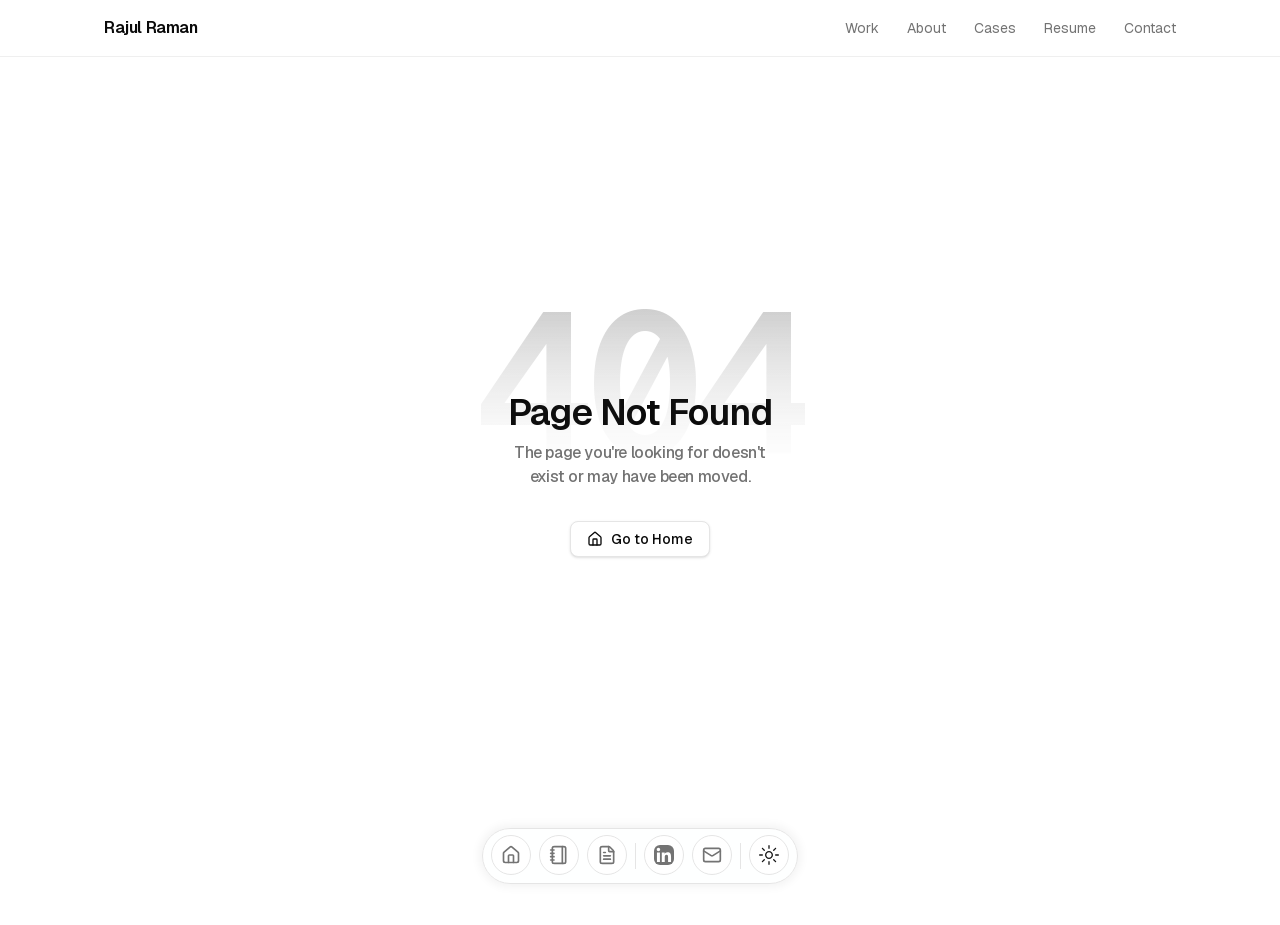
==== 404/index.html @ 85e8d04f "Responsive desktop layout: 6xl container, two-column hero, grids, top nav, case-page TOC. Previous m" ====
<!DOCTYPE html><!--1KgeJNxoMx6AVdhe5knId--><html lang="en"><head><meta charSet="utf-8"/><meta name="viewport" content="width=device-width, initial-scale=1"/><link rel="stylesheet" href="/_next/static/chunks/fd13a64495180772.css" data-precedence="next"/><link rel="preload" as="script" fetchPriority="low" href="/_next/static/chunks/224437fcecdb9dea.js"/><script src="/_next/static/chunks/594565624a70f7ad.js" async=""></script><script src="/_next/static/chunks/f322d800278ea09f.js" async=""></script><script src="/_next/static/chunks/daeb0c231b2fce1c.js" async=""></script><script src="/_next/static/chunks/turbopack-e67e3b7f22a65bca.js" async=""></script><script src="/_next/static/chunks/2ce2d1f268afe645.js" async=""></script><script src="/_next/static/chunks/ac1a449869975b63.js" async=""></script><script src="/_next/static/chunks/aa8100d928005d19.js" async=""></script><script src="/_next/static/chunks/2916be6aba55d38b.js" async=""></script><script src="/_next/static/chunks/483a12865e0bba97.js" async=""></script><script src="/_next/static/chunks/ce3514cd2bc5dc3f.js" async=""></script><script src="/_next/static/chunks/1b176e7d8e3be943.js" async=""></script><meta name="robots" content="noindex"/><meta name="next-size-adjust" content=""/><title>Rajul Raman</title><meta name="description" content="Business Analyst · Healthcare &amp; Analytics. A physiotherapist turned analyst: I turn operational data into clear, testable recommendations."/><meta name="robots" content="index, follow"/><meta name="googlebot" content="index, follow, max-video-preview:-1, max-image-preview:large, max-snippet:-1"/><meta property="og:title" content="Rajul Raman"/><meta property="og:description" content="Business Analyst · Healthcare &amp; Analytics. A physiotherapist turned analyst: I turn operational data into clear, testable recommendations."/><meta property="og:url" content="https://rajul1raman-hash.github.io/"/><meta property="og:site_name" content="Rajul Raman"/><meta property="og:locale" content="en_US"/><meta property="og:image" content="https://rajul1raman-hash.github.io/og.png"/><meta property="og:image:width" content="1200"/><meta property="og:image:height" content="630"/><meta property="og:type" content="website"/><meta name="twitter:card" content="summary_large_image"/><meta name="twitter:title" content="Rajul Raman"/><meta name="twitter:description" content="Business Analyst · Healthcare &amp; Analytics. A physiotherapist turned analyst: I turn operational data into clear, testable recommendations."/><meta name="twitter:image" content="https://rajul1raman-hash.github.io/og.png"/><link rel="icon" href="/favicon.ico?favicon.9bfc4365.ico" sizes="64x64" type="image/x-icon"/><script src="/_next/static/chunks/a6dad97d9634a72d.js" noModule=""></script></head><body class="min-h-screen bg-background font-sans antialiased relative geist_a4f9adef-module__rTGU2W__variable geist_mono_f41124e8-module__uIW-CG__variable"><div hidden=""><!--$--><!--/$--></div><script>((a,b,c,d,e,f,g,h)=>{let i=document.documentElement,j=["light","dark"];function k(b){var c;(Array.isArray(a)?a:[a]).forEach(a=>{let c="class"===a,d=c&&f?e.map(a=>f[a]||a):e;c?(i.classList.remove(...d),i.classList.add(f&&f[b]?f[b]:b)):i.setAttribute(a,b)}),c=b,h&&j.includes(c)&&(i.style.colorScheme=c)}if(d)k(d);else try{let a=localStorage.getItem(b)||c,d=g&&"system"===a?window.matchMedia("(prefers-color-scheme: dark)").matches?"dark":"light":a;k(d)}catch(a){}})("class","theme","light",null,["light","dark"],null,true,true)</script><div class="absolute inset-0 top-0 left-0 right-0 h-[100px] overflow-hidden z-0"><div class="h-full w-full" style="mask-image:linear-gradient(to bottom, black, transparent);-webkit-mask-image:linear-gradient(to bottom, black, transparent)"><canvas class="pointer-events-none" style="width:0;height:0"></canvas></div></div><header class="hidden lg:block sticky top-0 z-40 border-b border-border/60 bg-background/80 backdrop-blur-xl"><div class="mx-auto flex h-14 max-w-6xl items-center justify-between px-10"><a href="/" class="font-semibold tracking-tight">Rajul Raman</a><nav class="flex items-center gap-7 text-sm text-muted-foreground"><a href="/#work" class="transition-colors hover:text-foreground">Work</a><a href="/#about" class="transition-colors hover:text-foreground">About</a><a href="/cases" class="transition-colors hover:text-foreground">Cases</a><a href="/Rajul_Raman_Resume.pdf" class="transition-colors hover:text-foreground">Resume</a><a href="/#contact" class="transition-colors hover:text-foreground">Contact</a></nav></div></header><div class="relative z-10 max-w-2xl lg:max-w-6xl mx-auto py-12 pb-24 sm:py-24 lg:pt-16 px-6 md:px-10"><div class="min-h-[calc(100vh-12rem)] flex flex-col"><div class="flex-1 flex items-center justify-center p-8"><div class="flex flex-col items-center text-center max-w-md relative"><h1 class="text-[200px] font-semibold font-mono bg-linear-to-b from-primary/30 to-secondary/10 text-transparent bg-clip-text absolute -top-40 left-1/2 -translate-x-1/2 mask-[linear-gradient(to_bottom,black,black_20%,transparent_80%)] tracking-tighter uppercase [-webkit-text-stroke:3px_hsl(var(--primary)/0.6)]">404</h1><h2 class="text-4xl tracking-tight font-semibold text-foreground mb-2">Page Not Found</h2><p class="text-muted-foreground mb-8 text-balance tracking-tight font-medium">The page you&#x27;re looking for doesn&#x27;t exist or may have been moved.</p><div class="flex flex-col sm:flex-row gap-3"><a href="/"><button class="inline-flex items-center justify-center whitespace-nowrap rounded-md text-sm font-medium transition-colors focus-visible:outline-none focus-visible:ring-1 focus-visible:ring-ring disabled:pointer-events-none disabled:opacity-50 border border-input bg-background shadow-sm hover:bg-accent hover:text-accent-foreground h-9 px-4 py-2 gap-2 cursor-pointer"><svg xmlns="http://www.w3.org/2000/svg" width="24" height="24" viewBox="0 0 24 24" fill="none" stroke="currentColor" stroke-width="2" stroke-linecap="round" stroke-linejoin="round" class="lucide lucide-house h-4 w-4" aria-hidden="true"><path d="M15 21v-8a1 1 0 0 0-1-1h-4a1 1 0 0 0-1 1v8"></path><path d="M3 10a2 2 0 0 1 .709-1.528l7-6a2 2 0 0 1 2.582 0l7 6A2 2 0 0 1 21 10v9a2 2 0 0 1-2 2H5a2 2 0 0 1-2-2z"></path></svg>Go to Home</button></a></div></div></div></div><!--$--><!--/$--></div><div class="pointer-events-none fixed inset-x-0 bottom-4 z-30"><div class="items-end justify-center overflow-visible rounded-full z-50 pointer-events-auto relative h-14 p-2 w-fit mx-auto flex gap-2 border bg-card/90 backdrop-blur-3xl shadow-[0_0_10px_3px] shadow-primary/5"><a href="/" data-state="closed"><div class="relative flex aspect-square items-center justify-center shrink-0 rounded-3xl cursor-pointer size-full bg-background p-0 text-muted-foreground hover:text-foreground hover:bg-muted backdrop-blur-3xl border border-border transition-colors" style="width:40px;height:40px"><div class="flex items-center justify-center" style="width:20px;height:20px"><svg xmlns="http://www.w3.org/2000/svg" width="24" height="24" viewBox="0 0 24 24" fill="none" stroke="currentColor" stroke-width="2" stroke-linecap="round" stroke-linejoin="round" class="lucide lucide-house size-full rounded-sm overflow-hidden object-contain" aria-hidden="true"><path d="M15 21v-8a1 1 0 0 0-1-1h-4a1 1 0 0 0-1 1v8"></path><path d="M3 10a2 2 0 0 1 .709-1.528l7-6a2 2 0 0 1 2.582 0l7 6A2 2 0 0 1 21 10v9a2 2 0 0 1-2 2H5a2 2 0 0 1-2-2z"></path></svg></div></div></a><a href="/cases" data-state="closed"><div class="relative flex aspect-square items-center justify-center shrink-0 rounded-3xl cursor-pointer size-full bg-background p-0 text-muted-foreground hover:text-foreground hover:bg-muted backdrop-blur-3xl border border-border transition-colors" style="width:40px;height:40px"><div class="flex items-center justify-center" style="width:20px;height:20px"><svg xmlns="http://www.w3.org/2000/svg" width="24" height="24" viewBox="0 0 24 24" fill="none" stroke="currentColor" stroke-width="2" stroke-linecap="round" stroke-linejoin="round" class="lucide lucide-notebook size-full rounded-sm overflow-hidden object-contain" aria-hidden="true"><path d="M2 6h4"></path><path d="M2 10h4"></path><path d="M2 14h4"></path><path d="M2 18h4"></path><rect width="16" height="20" x="4" y="2" rx="2"></rect><path d="M16 2v20"></path></svg></div></div></a><a href="/Rajul_Raman_Resume.pdf" data-state="closed"><div class="relative flex aspect-square items-center justify-center shrink-0 rounded-3xl cursor-pointer size-full bg-background p-0 text-muted-foreground hover:text-foreground hover:bg-muted backdrop-blur-3xl border border-border transition-colors" style="width:40px;height:40px"><div class="flex items-center justify-center" style="width:20px;height:20px"><svg xmlns="http://www.w3.org/2000/svg" width="24" height="24" viewBox="0 0 24 24" fill="none" stroke="currentColor" stroke-width="2" stroke-linecap="round" stroke-linejoin="round" class="lucide lucide-file-text size-full rounded-sm overflow-hidden object-contain" aria-hidden="true"><path d="M6 22a2 2 0 0 1-2-2V4a2 2 0 0 1 2-2h8a2.4 2.4 0 0 1 1.704.706l3.588 3.588A2.4 2.4 0 0 1 20 8v12a2 2 0 0 1-2 2z"></path><path d="M14 2v5a1 1 0 0 0 1 1h5"></path><path d="M10 9H8"></path><path d="M16 13H8"></path><path d="M16 17H8"></path></svg></div></div></a><div data-orientation="vertical" role="none" class="shrink-0 h-2/3 m-auto w-px bg-border"></div><a href="https://www.linkedin.com/in/rajul-raman-803521123" target="_blank" rel="noopener noreferrer" data-state="closed"><div class="relative flex aspect-square items-center justify-center shrink-0 rounded-3xl cursor-pointer size-full bg-background p-0 text-muted-foreground hover:text-foreground hover:bg-muted backdrop-blur-3xl border border-border transition-colors" style="width:40px;height:40px"><div class="flex items-center justify-center" style="width:20px;height:20px"><svg viewBox="0 0 24 24" xmlns="http://www.w3.org/2000/svg" class="size-full rounded-sm overflow-hidden object-contain"><title>LinkedIn</title><path fill="currentColor" d="M20.447 20.452h-3.554v-5.569c0-1.328-.027-3.037-1.852-3.037-1.853 0-2.136 1.445-2.136 2.939v5.667H9.351V9h3.414v1.561h.046c.477-.9 1.637-1.85 3.37-1.85 3.601 0 4.267 2.37 4.267 5.455v6.286zM5.337 7.433c-1.144 0-2.063-.926-2.063-2.065 0-1.138.92-2.063 2.063-2.063 1.14 0 2.064.925 2.064 2.063 0 1.139-.925 2.065-2.064 2.065zm1.782 13.019H3.555V9h3.564v11.452zM22.225 0H1.771C.792 0 0 .774 0 1.729v20.542C0 23.227.792 24 1.771 24h20.451C23.2 24 24 23.227 24 22.271V1.729C24 .774 23.2 0 22.222 0h.003z"></path></svg></div></div></a><a href="mailto:rajul1raman@gmail.com" data-state="closed"><div class="relative flex aspect-square items-center justify-center shrink-0 rounded-3xl cursor-pointer size-full bg-background p-0 text-muted-foreground hover:text-foreground hover:bg-muted backdrop-blur-3xl border border-border transition-colors" style="width:40px;height:40px"><div class="flex items-center justify-center" style="width:20px;height:20px"><svg xmlns="http://www.w3.org/2000/svg" width="24" height="24" viewBox="0 0 24 24" fill="none" stroke="currentColor" stroke-width="2" stroke-linecap="round" stroke-linejoin="round" class="lucide lucide-mail size-full rounded-sm overflow-hidden object-contain" aria-hidden="true"><path d="m22 7-8.991 5.727a2 2 0 0 1-2.009 0L2 7"></path><rect x="2" y="4" width="20" height="16" rx="2"></rect></svg></div></div></a><div data-orientation="vertical" role="none" class="shrink-0 h-2/3 m-auto w-px bg-border"></div><div class="relative flex aspect-square items-center justify-center shrink-0 rounded-3xl cursor-pointer size-full bg-background p-0 text-muted-foreground hover:text-foreground hover:bg-muted backdrop-blur-3xl border border-border transition-colors" style="width:40px;height:40px"><div class="flex items-center justify-center" style="width:20px;height:20px"><button class="inline-flex items-center justify-center whitespace-nowrap text-sm font-medium transition-colors focus-visible:outline-none focus-visible:ring-1 focus-visible:ring-ring disabled:pointer-events-none disabled:opacity-50 text-primary underline-offset-4 hover:underline rounded-full size-full cursor-pointer" type="button"><svg width="15" height="15" viewBox="0 0 15 15" fill="none" xmlns="http://www.w3.org/2000/svg" class="h-full w-full"><path d="M7.5 0C7.77614 0 8 0.223858 8 0.5V2.5C8 2.77614 7.77614 3 7.5 3C7.22386 3 7 2.77614 7 2.5V0.5C7 0.223858 7.22386 0 7.5 0ZM2.1967 2.1967C2.39196 2.00144 2.70854 2.00144 2.90381 2.1967L4.31802 3.61091C4.51328 3.80617 4.51328 4.12276 4.31802 4.31802C4.12276 4.51328 3.80617 4.51328 3.61091 4.31802L2.1967 2.90381C2.00144 2.70854 2.00144 2.39196 2.1967 2.1967ZM0.5 7C0.223858 7 0 7.22386 0 7.5C0 7.77614 0.223858 8 0.5 8H2.5C2.77614 8 3 7.77614 3 7.5C3 7.22386 2.77614 7 2.5 7H0.5ZM2.1967 12.8033C2.00144 12.608 2.00144 12.2915 2.1967 12.0962L3.61091 10.682C3.80617 10.4867 4.12276 10.4867 4.31802 10.682C4.51328 10.8772 4.51328 11.1938 4.31802 11.3891L2.90381 12.8033C2.70854 12.9986 2.39196 12.9986 2.1967 12.8033ZM12.5 7C12.2239 7 12 7.22386 12 7.5C12 7.77614 12.2239 8 12.5 8H14.5C14.7761 8 15 7.77614 15 7.5C15 7.22386 14.7761 7 14.5 7H12.5ZM10.682 4.31802C10.4867 4.12276 10.4867 3.80617 10.682 3.61091L12.0962 2.1967C12.2915 2.00144 12.608 2.00144 12.8033 2.1967C12.9986 2.39196 12.9986 2.70854 12.8033 2.90381L11.3891 4.31802C11.1938 4.51328 10.8772 4.51328 10.682 4.31802ZM8 12.5C8 12.2239 7.77614 12 7.5 12C7.22386 12 7 12.2239 7 12.5V14.5C7 14.7761 7.22386 15 7.5 15C7.77614 15 8 14.7761 8 14.5V12.5ZM10.682 10.682C10.8772 10.4867 11.1938 10.4867 11.3891 10.682L12.8033 12.0962C12.9986 12.2915 12.9986 12.608 12.8033 12.8033C12.608 12.9986 12.2915 12.9986 12.0962 12.8033L10.682 11.3891C10.4867 11.1938 10.4867 10.8772 10.682 10.682ZM5.5 7.5C5.5 6.39543 6.39543 5.5 7.5 5.5C8.60457 5.5 9.5 6.39543 9.5 7.5C9.5 8.60457 8.60457 9.5 7.5 9.5C6.39543 9.5 5.5 8.60457 5.5 7.5ZM7.5 4.5C5.84315 4.5 4.5 5.84315 4.5 7.5C4.5 9.15685 5.84315 10.5 7.5 10.5C9.15685 10.5 10.5 9.15685 10.5 7.5C10.5 5.84315 9.15685 4.5 7.5 4.5Z" fill="currentColor" fill-rule="evenodd" clip-rule="evenodd"></path></svg><svg width="15" height="15" viewBox="0 0 15 15" fill="none" xmlns="http://www.w3.org/2000/svg" class="hidden h-full w-full"><path d="M2.89998 0.499976C2.89998 0.279062 2.72089 0.0999756 2.49998 0.0999756C2.27906 0.0999756 2.09998 0.279062 2.09998 0.499976V1.09998H1.49998C1.27906 1.09998 1.09998 1.27906 1.09998 1.49998C1.09998 1.72089 1.27906 1.89998 1.49998 1.89998H2.09998V2.49998C2.09998 2.72089 2.27906 2.89998 2.49998 2.89998C2.72089 2.89998 2.89998 2.72089 2.89998 2.49998V1.89998H3.49998C3.72089 1.89998 3.89998 1.72089 3.89998 1.49998C3.89998 1.27906 3.72089 1.09998 3.49998 1.09998H2.89998V0.499976ZM5.89998 3.49998C5.89998 3.27906 5.72089 3.09998 5.49998 3.09998C5.27906 3.09998 5.09998 3.27906 5.09998 3.49998V4.09998H4.49998C4.27906 4.09998 4.09998 4.27906 4.09998 4.49998C4.09998 4.72089 4.27906 4.89998 4.49998 4.89998H5.09998V5.49998C5.09998 5.72089 5.27906 5.89998 5.49998 5.89998C5.72089 5.89998 5.89998 5.72089 5.89998 5.49998V4.89998H6.49998C6.72089 4.89998 6.89998 4.72089 6.89998 4.49998C6.89998 4.27906 6.72089 4.09998 6.49998 4.09998H5.89998V3.49998ZM1.89998 6.49998C1.89998 6.27906 1.72089 6.09998 1.49998 6.09998C1.27906 6.09998 1.09998 6.27906 1.09998 6.49998V7.09998H0.499976C0.279062 7.09998 0.0999756 7.27906 0.0999756 7.49998C0.0999756 7.72089 0.279062 7.89998 0.499976 7.89998H1.09998V8.49998C1.09998 8.72089 1.27906 8.89997 1.49998 8.89997C1.72089 8.89997 1.89998 8.72089 1.89998 8.49998V7.89998H2.49998C2.72089 7.89998 2.89998 7.72089 2.89998 7.49998C2.89998 7.27906 2.72089 7.09998 2.49998 7.09998H1.89998V6.49998ZM8.54406 0.98184L8.24618 0.941586C8.03275 0.917676 7.90692 1.1655 8.02936 1.34194C8.17013 1.54479 8.29981 1.75592 8.41754 1.97445C8.91878 2.90485 9.20322 3.96932 9.20322 5.10022C9.20322 8.37201 6.82247 11.0878 3.69887 11.6097C3.45736 11.65 3.20988 11.6772 2.96008 11.6906C2.74563 11.702 2.62729 11.9535 2.77721 12.1072C2.84551 12.1773 2.91535 12.2458 2.98667 12.3128L3.05883 12.3795L3.31883 12.6045L3.50684 12.7532L3.62796 12.8433L3.81491 12.9742L3.99079 13.089C4.11175 13.1651 4.23536 13.2375 4.36157 13.3059L4.62496 13.4412L4.88553 13.5607L5.18837 13.6828L5.43169 13.7686C5.56564 13.8128 5.70149 13.8529 5.83857 13.8885C5.94262 13.9155 6.04767 13.9401 6.15405 13.9622C6.27993 13.9883 6.40713 14.0109 6.53544 14.0298L6.85241 14.0685L7.11934 14.0892C7.24637 14.0965 7.37436 14.1002 7.50322 14.1002C11.1483 14.1002 14.1032 11.1453 14.1032 7.50023C14.1032 7.25044 14.0893 7.00389 14.0623 6.76131L14.0255 6.48407C13.991 6.26083 13.9453 6.04129 13.8891 5.82642C13.8213 5.56709 13.7382 5.31398 13.6409 5.06881L13.5279 4.80132L13.4507 4.63542L13.3766 4.48666C13.2178 4.17773 13.0353 3.88295 12.8312 3.60423L12.6782 3.40352L12.4793 3.16432L12.3157 2.98361L12.1961 2.85951L12.0355 2.70246L11.8134 2.50184L11.4925 2.24191L11.2483 2.06498L10.9562 1.87446L10.6346 1.68894L10.3073 1.52378L10.1938 1.47176L9.95488 1.3706L9.67791 1.2669L9.42566 1.1846L9.10075 1.09489L8.83599 1.03486L8.54406 0.98184ZM10.4032 5.30023C10.4032 4.27588 10.2002 3.29829 9.83244 2.40604C11.7623 3.28995 13.1032 5.23862 13.1032 7.50023C13.1032 10.593 10.596 13.1002 7.50322 13.1002C6.63646 13.1002 5.81597 12.9036 5.08355 12.5522C6.5419 12.0941 7.81081 11.2082 8.74322 10.0416C8.87963 10.2284 9.10028 10.3497 9.34928 10.3497C9.76349 10.3497 10.0993 10.0139 10.0993 9.59971C10.0993 9.24256 9.84965 8.94373 9.51535 8.86816C9.57741 8.75165 9.63653 8.63334 9.6926 8.51332C9.88358 8.63163 10.1088 8.69993 10.35 8.69993C11.0403 8.69993 11.6 8.14028 11.6 7.44993C11.6 6.75976 11.0406 6.20024 10.3505 6.19993C10.3853 5.90487 10.4032 5.60464 10.4032 5.30023Z" fill="currentColor" fill-rule="evenodd" clip-rule="evenodd"></path></svg></button></div></div></div></div><script src="/_next/static/chunks/224437fcecdb9dea.js" id="_R_" async=""></script><script>(self.__next_f=self.__next_f||[]).push([0])</script><script>self.__next_f.push([1,"1:\"$Sreact.fragment\"\n2:I[27423,[\"/_next/static/chunks/2ce2d1f268afe645.js\",\"/_next/static/chunks/ac1a449869975b63.js\",\"/_next/static/chunks/aa8100d928005d19.js\",\"/_next/static/chunks/2916be6aba55d38b.js\"],\"ThemeProvider\"]\n3:I[46798,[\"/_next/static/chunks/2ce2d1f268afe645.js\",\"/_next/static/chunks/ac1a449869975b63.js\",\"/_next/static/chunks/aa8100d928005d19.js\",\"/_next/static/chunks/2916be6aba55d38b.js\"],\"TooltipProvider\"]\n4:I[66171,[\"/_next/static/chunks/2ce2d1f268afe645.js\",\"/_next/static/chunks/ac1a449869975b63.js\",\"/_next/static/chunks/aa8100d928005d19.js\",\"/_next/static/chunks/2916be6aba55d38b.js\"],\"FlickeringGrid\"]\n5:I[92337,[\"/_next/static/chunks/483a12865e0bba97.js\",\"/_next/static/chunks/ce3514cd2bc5dc3f.js\"],\"default\"]\n6:I[64226,[\"/_next/static/chunks/483a12865e0bba97.js\",\"/_next/static/chunks/ce3514cd2bc5dc3f.js\"],\"default\"]\n7:I[8331,[\"/_next/static/chunks/2ce2d1f268afe645.js\",\"/_next/static/chunks/ac1a449869975b63.js\",\"/_next/static/chunks/aa8100d928005d19.js\",\"/_next/static/chunks/2916be6aba55d38b.js\",\"/_next/static/chunks/1b176e7d8e3be943.js\"],\"\"]\nd:I[54354,[\"/_next/static/chunks/483a12865e0bba97.js\",\"/_next/static/chunks/ce3514cd2bc5dc3f.js\"],\"default\"]\n:HL[\"/_next/static/chunks/fd13a64495180772.css\",\"style\"]\n"])</script><script>self.__next_f.push([1,"0:{\"P\":null,\"b\":\"1KgeJNxoMx6AVdhe5knId\",\"c\":[\"\",\"_not-found\",\"\"],\"q\":\"\",\"i\":false,\"f\":[[[\"\",{\"children\":[\"/_not-found\",{\"children\":[\"__PAGE__\",{}]}]},\"$undefined\",\"$undefined\",true],[[\"$\",\"$1\",\"c\",{\"children\":[[[\"$\",\"link\",\"0\",{\"rel\":\"stylesheet\",\"href\":\"/_next/static/chunks/fd13a64495180772.css\",\"precedence\":\"next\",\"crossOrigin\":\"$undefined\",\"nonce\":\"$undefined\"}],[\"$\",\"script\",\"script-0\",{\"src\":\"/_next/static/chunks/2ce2d1f268afe645.js\",\"async\":true,\"nonce\":\"$undefined\"}],[\"$\",\"script\",\"script-1\",{\"src\":\"/_next/static/chunks/ac1a449869975b63.js\",\"async\":true,\"nonce\":\"$undefined\"}],[\"$\",\"script\",\"script-2\",{\"src\":\"/_next/static/chunks/aa8100d928005d19.js\",\"async\":true,\"nonce\":\"$undefined\"}],[\"$\",\"script\",\"script-3\",{\"src\":\"/_next/static/chunks/2916be6aba55d38b.js\",\"async\":true,\"nonce\":\"$undefined\"}]],[\"$\",\"html\",null,{\"lang\":\"en\",\"suppressHydrationWarning\":true,\"children\":[\"$\",\"body\",null,{\"className\":\"min-h-screen bg-background font-sans antialiased relative geist_a4f9adef-module__rTGU2W__variable geist_mono_f41124e8-module__uIW-CG__variable\",\"children\":[\"$\",\"$L2\",null,{\"attribute\":\"class\",\"defaultTheme\":\"light\",\"children\":[\"$\",\"$L3\",null,{\"delayDuration\":0,\"children\":[[\"$\",\"div\",null,{\"className\":\"absolute inset-0 top-0 left-0 right-0 h-[100px] overflow-hidden z-0\",\"children\":[\"$\",\"$L4\",null,{\"className\":\"h-full w-full\",\"squareSize\":2,\"gridGap\":2,\"style\":{\"maskImage\":\"linear-gradient(to bottom, black, transparent)\",\"WebkitMaskImage\":\"linear-gradient(to bottom, black, transparent)\"}}]}],[\"$\",\"header\",null,{\"className\":\"hidden lg:block sticky top-0 z-40 border-b border-border/60 bg-background/80 backdrop-blur-xl\",\"children\":[\"$\",\"div\",null,{\"className\":\"mx-auto flex h-14 max-w-6xl items-center justify-between px-10\",\"children\":[[\"$\",\"a\",null,{\"href\":\"/\",\"className\":\"font-semibold tracking-tight\",\"children\":\"Rajul Raman\"}],[\"$\",\"nav\",null,{\"className\":\"flex items-center gap-7 text-sm text-muted-foreground\",\"children\":[[\"$\",\"a\",\"/#work\",{\"href\":\"/#work\",\"className\":\"transition-colors hover:text-foreground\",\"children\":\"Work\"}],[\"$\",\"a\",\"/#about\",{\"href\":\"/#about\",\"className\":\"transition-colors hover:text-foreground\",\"children\":\"About\"}],[\"$\",\"a\",\"/cases\",{\"href\":\"/cases\",\"className\":\"transition-colors hover:text-foreground\",\"children\":\"Cases\"}],[\"$\",\"a\",\"/Rajul_Raman_Resume.pdf\",{\"href\":\"/Rajul_Raman_Resume.pdf\",\"className\":\"transition-colors hover:text-foreground\",\"children\":\"Resume\"}],[\"$\",\"a\",\"/#contact\",{\"href\":\"/#contact\",\"className\":\"transition-colors hover:text-foreground\",\"children\":\"Contact\"}]]}]]}]}],[\"$\",\"div\",null,{\"className\":\"relative z-10 max-w-2xl lg:max-w-6xl mx-auto py-12 pb-24 sm:py-24 lg:pt-16 px-6 md:px-10\",\"children\":[\"$\",\"$L5\",null,{\"parallelRouterKey\":\"children\",\"error\":\"$undefined\",\"errorStyles\":\"$undefined\",\"errorScripts\":\"$undefined\",\"template\":[\"$\",\"$L6\",null,{}],\"templateStyles\":\"$undefined\",\"templateScripts\":\"$undefined\",\"notFound\":[[\"$\",\"div\",null,{\"className\":\"min-h-[calc(100vh-12rem)] flex flex-col\",\"children\":[\"$\",\"div\",null,{\"className\":\"flex-1 flex items-center justify-center p-8\",\"children\":[\"$\",\"div\",null,{\"className\":\"flex flex-col items-center text-center max-w-md relative\",\"children\":[[\"$\",\"h1\",null,{\"className\":\"text-[200px] font-semibold font-mono bg-linear-to-b from-primary/30 to-secondary/10 text-transparent bg-clip-text absolute -top-40 left-1/2 -translate-x-1/2 mask-[linear-gradient(to_bottom,black,black_20%,transparent_80%)] tracking-tighter uppercase [-webkit-text-stroke:3px_hsl(var(--primary)/0.6)]\",\"children\":\"404\"}],[\"$\",\"h2\",null,{\"className\":\"text-4xl tracking-tight font-semibold text-foreground mb-2\",\"children\":\"Page Not Found\"}],[\"$\",\"p\",null,{\"className\":\"text-muted-foreground mb-8 text-balance tracking-tight font-medium\",\"children\":\"The page you're looking for doesn't exist or may have been moved.\"}],[\"$\",\"div\",null,{\"className\":\"flex flex-col sm:flex-row gap-3\",\"children\":[\"$\",\"$L7\",null,{\"href\":\"/\",\"children\":[\"$\",\"button\",null,{\"className\":\"inline-flex items-center justify-center whitespace-nowrap rounded-md text-sm font-medium transition-colors focus-visible:outline-none focus-visible:ring-1 focus-visible:ring-ring disabled:pointer-events-none disabled:opacity-50 border border-input bg-background shadow-sm hover:bg-accent hover:text-accent-foreground h-9 px-4 py-2 gap-2 cursor-pointer\",\"ref\":\"$undefined\",\"children\":[\"$L8\",\"Go to Home\"]}]}]}]]}]}]}],[]],\"forbidden\":\"$undefined\",\"unauthorized\":\"$undefined\"}]}],\"$L9\"]}]}]}]}]]}],{\"children\":[\"$La\",{\"children\":[\"$Lb\",{},null,false,false]},null,false,false]},null,false,false],\"$Lc\",false]],\"m\":\"$undefined\",\"G\":[\"$d\",\"$undefined\"],\"S\":true}\n"])</script><script>self.__next_f.push([1,"e:I[72504,[\"/_next/static/chunks/2ce2d1f268afe645.js\",\"/_next/static/chunks/ac1a449869975b63.js\",\"/_next/static/chunks/aa8100d928005d19.js\",\"/_next/static/chunks/2916be6aba55d38b.js\"],\"Dock\"]\nf:I[46798,[\"/_next/static/chunks/2ce2d1f268afe645.js\",\"/_next/static/chunks/ac1a449869975b63.js\",\"/_next/static/chunks/aa8100d928005d19.js\",\"/_next/static/chunks/2916be6aba55d38b.js\"],\"Tooltip\"]\n10:I[46798,[\"/_next/static/chunks/2ce2d1f268afe645.js\",\"/_next/static/chunks/ac1a449869975b63.js\",\"/_next/static/chunks/aa8100d928005d19.js\",\"/_next/static/chunks/2916be6aba55d38b.js\"],\"TooltipTrigger\"]\n11:I[72504,[\"/_next/static/chunks/2ce2d1f268afe645.js\",\"/_next/static/chunks/ac1a449869975b63.js\",\"/_next/static/chunks/aa8100d928005d19.js\",\"/_next/static/chunks/2916be6aba55d38b.js\"],\"DockIcon\"]\n12:I[46798,[\"/_next/static/chunks/2ce2d1f268afe645.js\",\"/_next/static/chunks/ac1a449869975b63.js\",\"/_next/static/chunks/aa8100d928005d19.js\",\"/_next/static/chunks/2916be6aba55d38b.js\"],\"TooltipContent\"]\n13:I[46798,[\"/_next/static/chunks/2ce2d1f268afe645.js\",\"/_next/static/chunks/ac1a449869975b63.js\",\"/_next/static/chunks/aa8100d928005d19.js\",\"/_next/static/chunks/2916be6aba55d38b.js\"],\"TooltipArrow\"]\n14:I[72436,[\"/_next/static/chunks/2ce2d1f268afe645.js\",\"/_next/static/chunks/ac1a449869975b63.js\",\"/_next/static/chunks/aa8100d928005d19.js\",\"/_next/static/chunks/2916be6aba55d38b.js\"],\"Separator\"]\n1a:I[2718,[\"/_next/static/chunks/483a12865e0bba97.js\",\"/_next/static/chunks/ce3514cd2bc5dc3f.js\"],\"OutletBoundary\"]\n1b:\"$Sreact.suspense\"\n1d:I[2718,[\"/_next/static/chunks/483a12865e0bba97.js\",\"/_next/static/chunks/ce3514cd2bc5dc3f.js\"],\"ViewportBoundary\"]\n1f:I[2718,[\"/_next/static/chunks/483a12865e0bba97.js\",\"/_next/static/chunks/ce3514cd2bc5dc3f.js\"],\"MetadataBoundary\"]\n8:[\"$\",\"svg\",null,{\"ref\":\"$undefined\",\"xmlns\":\"http://www.w3.org/2000/svg\",\"width\":24,\"height\":24,\"viewBox\":\"0 0 24 24\",\"fill\":\"none\",\"stroke\":\"currentColor\",\"strokeWidth\":2,\"strokeLinecap\":\"round\",\"strokeLinejoin\":\"round\",\"className\":\"lucide lucide-house h-4 w-4\",\"aria-hidden\":\"true\",\"children\":[[\"$\",\"path\",\"5wwlr5\",{\"d\":\"M15 21v-8a1 1 0 0 0-1-1h-4a1 1 0 0 0-1 1v8\"}],[\"$\",\"path\",\"r6nss1\",{\"d\":\"M3 10a2 2 0 0 1 .709-1.528l7-6a2 2 0 0 1 2.582 0l7 6A2 2 0 0 1 21 10v9a2 2 0 0 1-2 2H5a2 2 0 0 1-2-2z\"}],\"$undefined\"]}]\n"])</script><script>self.__next_f.push([1,"9:[\"$\",\"div\",null,{\"className\":\"pointer-events-none fixed inset-x-0 bottom-4 z-30\",\"children\":[\"$\",\"$Le\",null,{\"className\":\"z-50 pointer-events-auto relative h-14 p-2 w-fit mx-auto flex gap-2 border bg-card/90 backdrop-blur-3xl shadow-[0_0_10px_3px] shadow-primary/5\",\"children\":[[[\"$\",\"$Lf\",\"/\",{\"children\":[[\"$\",\"$L10\",null,{\"asChild\":true,\"children\":[\"$\",\"a\",null,{\"href\":\"/\",\"target\":\"$undefined\",\"rel\":\"$undefined\",\"children\":[\"$\",\"$L11\",null,{\"className\":\"rounded-3xl cursor-pointer size-full bg-background p-0 text-muted-foreground hover:text-foreground hover:bg-muted backdrop-blur-3xl border border-border transition-colors\",\"children\":[\"$\",\"svg\",null,{\"ref\":\"$undefined\",\"xmlns\":\"http://www.w3.org/2000/svg\",\"width\":24,\"height\":24,\"viewBox\":\"0 0 24 24\",\"fill\":\"none\",\"stroke\":\"currentColor\",\"strokeWidth\":2,\"strokeLinecap\":\"round\",\"strokeLinejoin\":\"round\",\"className\":\"lucide lucide-house size-full rounded-sm overflow-hidden object-contain\",\"aria-hidden\":\"true\",\"children\":[[\"$\",\"path\",\"5wwlr5\",{\"d\":\"M15 21v-8a1 1 0 0 0-1-1h-4a1 1 0 0 0-1 1v8\"}],[\"$\",\"path\",\"r6nss1\",{\"d\":\"M3 10a2 2 0 0 1 .709-1.528l7-6a2 2 0 0 1 2.582 0l7 6A2 2 0 0 1 21 10v9a2 2 0 0 1-2 2H5a2 2 0 0 1-2-2z\"}],\"$undefined\"]}]}]}]}],[\"$\",\"$L12\",null,{\"side\":\"top\",\"sideOffset\":8,\"className\":\"rounded-xl bg-primary text-primary-foreground px-4 py-2 text-sm shadow-[0_10px_40px_-10px_rgba(0,0,0,0.3)] dark:shadow-[0_10px_40px_-10px_rgba(0,0,0,0.5)]\",\"children\":[[\"$\",\"p\",null,{\"children\":\"Home\"}],[\"$\",\"$L13\",null,{\"className\":\"fill-primary\"}]]}]]}],[\"$\",\"$Lf\",\"/cases\",{\"children\":[[\"$\",\"$L10\",null,{\"asChild\":true,\"children\":[\"$\",\"a\",null,{\"href\":\"/cases\",\"target\":\"$undefined\",\"rel\":\"$undefined\",\"children\":[\"$\",\"$L11\",null,{\"className\":\"rounded-3xl cursor-pointer size-full bg-background p-0 text-muted-foreground hover:text-foreground hover:bg-muted backdrop-blur-3xl border border-border transition-colors\",\"children\":[\"$\",\"svg\",null,{\"ref\":\"$undefined\",\"xmlns\":\"http://www.w3.org/2000/svg\",\"width\":24,\"height\":24,\"viewBox\":\"0 0 24 24\",\"fill\":\"none\",\"stroke\":\"currentColor\",\"strokeWidth\":2,\"strokeLinecap\":\"round\",\"strokeLinejoin\":\"round\",\"className\":\"lucide lucide-notebook size-full rounded-sm overflow-hidden object-contain\",\"aria-hidden\":\"true\",\"children\":[[\"$\",\"path\",\"aawbzj\",{\"d\":\"M2 6h4\"}],[\"$\",\"path\",\"l0bgd4\",{\"d\":\"M2 10h4\"}],[\"$\",\"path\",\"1gsvsf\",{\"d\":\"M2 14h4\"}],[\"$\",\"path\",\"1bu2t1\",{\"d\":\"M2 18h4\"}],[\"$\",\"rect\",\"1nb95v\",{\"width\":\"16\",\"height\":\"20\",\"x\":\"4\",\"y\":\"2\",\"rx\":\"2\"}],[\"$\",\"path\",\"rotuqe\",{\"d\":\"M16 2v20\"}],\"$undefined\"]}]}]}]}],[\"$\",\"$L12\",null,{\"side\":\"top\",\"sideOffset\":8,\"className\":\"rounded-xl bg-primary text-primary-foreground px-4 py-2 text-sm shadow-[0_10px_40px_-10px_rgba(0,0,0,0.3)] dark:shadow-[0_10px_40px_-10px_rgba(0,0,0,0.5)]\",\"children\":[[\"$\",\"p\",null,{\"children\":\"Case studies\"}],[\"$\",\"$L13\",null,{\"className\":\"fill-primary\"}]]}]]}],[\"$\",\"$Lf\",\"/Rajul_Raman_Resume.pdf\",{\"children\":[[\"$\",\"$L10\",null,{\"asChild\":true,\"children\":[\"$\",\"a\",null,{\"href\":\"/Rajul_Raman_Resume.pdf\",\"target\":\"$undefined\",\"rel\":\"$undefined\",\"children\":[\"$\",\"$L11\",null,{\"className\":\"rounded-3xl cursor-pointer size-full bg-background p-0 text-muted-foreground hover:text-foreground hover:bg-muted backdrop-blur-3xl border border-border transition-colors\",\"children\":[\"$\",\"svg\",null,{\"ref\":\"$undefined\",\"xmlns\":\"http://www.w3.org/2000/svg\",\"width\":24,\"height\":24,\"viewBox\":\"0 0 24 24\",\"fill\":\"none\",\"stroke\":\"currentColor\",\"strokeWidth\":2,\"strokeLinecap\":\"round\",\"strokeLinejoin\":\"round\",\"className\":\"lucide lucide-file-text size-full rounded-sm overflow-hidden object-contain\",\"aria-hidden\":\"true\",\"children\":[[\"$\",\"path\",\"1oefj6\",{\"d\":\"M6 22a2 2 0 0 1-2-2V4a2 2 0 0 1 2-2h8a2.4 2.4 0 0 1 1.704.706l3.588 3.588A2.4 2.4 0 0 1 20 8v12a2 2 0 0 1-2 2z\"}],[\"$\",\"path\",\"wfsgrz\",{\"d\":\"M14 2v5a1 1 0 0 0 1 1h5\"}],[\"$\",\"path\",\"b1mrlr\",{\"d\":\"M10 9H8\"}],[\"$\",\"path\",\"t4e002\",{\"d\":\"M16 13H8\"}],[\"$\",\"path\",\"z1uh3a\",{\"d\":\"M16 17H8\"}],\"$undefined\"]}]}]}]}],[\"$\",\"$L12\",null,{\"side\":\"top\",\"sideOffset\":8,\"className\":\"rounded-xl bg-primary text-primary-foreground px-4 py-2 text-sm shadow-[0_10px_40px_-10px_rgba(0,0,0,0.3)] dark:shadow-[0_10px_40px_-10px_rgba(0,0,0,0.5)]\",\"children\":[[\"$\",\"p\",null,{\"children\":\"Resume\"}],[\"$\",\"$L13\",null,{\"className\":\"fill-primary\"}]]}]]}]],[\"$\",\"$L14\",null,{\"orientation\":\"vertical\",\"className\":\"h-2/3 m-auto w-px bg-border\"}],[[\"$\",\"$Lf\",\"social-LinkedIn-0\",{\"children\":[[\"$\",\"$L10\",null,{\"asChild\":true,\"children\":[\"$\",\"a\",null,{\"href\":\"https://www.linkedin.com/in/rajul-raman-803521123\",\"target\":\"_blank\",\"rel\":\"noopener noreferrer\",\"children\":\"$L15\"}]}],\"$L16\"]}],\"$L17\"],\"$L18\",\"$L19\"]}]}]\n"])</script><script>self.__next_f.push([1,"a:[\"$\",\"$1\",\"c\",{\"children\":[null,[\"$\",\"$L5\",null,{\"parallelRouterKey\":\"children\",\"error\":\"$undefined\",\"errorStyles\":\"$undefined\",\"errorScripts\":\"$undefined\",\"template\":[\"$\",\"$L6\",null,{}],\"templateStyles\":\"$undefined\",\"templateScripts\":\"$undefined\",\"notFound\":\"$undefined\",\"forbidden\":\"$undefined\",\"unauthorized\":\"$undefined\"}]]}]\n"])</script><script>self.__next_f.push([1,"b:[\"$\",\"$1\",\"c\",{\"children\":[[\"$\",\"div\",null,{\"className\":\"min-h-[calc(100vh-12rem)] flex flex-col\",\"children\":[\"$\",\"div\",null,{\"className\":\"flex-1 flex items-center justify-center p-8\",\"children\":[\"$\",\"div\",null,{\"className\":\"flex flex-col items-center text-center max-w-md relative\",\"children\":[[\"$\",\"h1\",null,{\"className\":\"text-[200px] font-semibold font-mono bg-linear-to-b from-primary/30 to-secondary/10 text-transparent bg-clip-text absolute -top-40 left-1/2 -translate-x-1/2 mask-[linear-gradient(to_bottom,black,black_20%,transparent_80%)] tracking-tighter uppercase [-webkit-text-stroke:3px_hsl(var(--primary)/0.6)]\",\"children\":\"404\"}],[\"$\",\"h2\",null,{\"className\":\"text-4xl tracking-tight font-semibold text-foreground mb-2\",\"children\":\"Page Not Found\"}],[\"$\",\"p\",null,{\"className\":\"text-muted-foreground mb-8 text-balance tracking-tight font-medium\",\"children\":\"The page you're looking for doesn't exist or may have been moved.\"}],[\"$\",\"div\",null,{\"className\":\"flex flex-col sm:flex-row gap-3\",\"children\":[\"$\",\"$L7\",null,{\"href\":\"/\",\"children\":[\"$\",\"button\",null,{\"className\":\"inline-flex items-center justify-center whitespace-nowrap rounded-md text-sm font-medium transition-colors focus-visible:outline-none focus-visible:ring-1 focus-visible:ring-ring disabled:pointer-events-none disabled:opacity-50 border border-input bg-background shadow-sm hover:bg-accent hover:text-accent-foreground h-9 px-4 py-2 gap-2 cursor-pointer\",\"ref\":\"$undefined\",\"children\":[[\"$\",\"svg\",null,{\"ref\":\"$undefined\",\"xmlns\":\"http://www.w3.org/2000/svg\",\"width\":24,\"height\":24,\"viewBox\":\"0 0 24 24\",\"fill\":\"none\",\"stroke\":\"currentColor\",\"strokeWidth\":2,\"strokeLinecap\":\"round\",\"strokeLinejoin\":\"round\",\"className\":\"lucide lucide-house h-4 w-4\",\"aria-hidden\":\"true\",\"children\":[[\"$\",\"path\",\"5wwlr5\",{\"d\":\"M15 21v-8a1 1 0 0 0-1-1h-4a1 1 0 0 0-1 1v8\"}],[\"$\",\"path\",\"r6nss1\",{\"d\":\"M3 10a2 2 0 0 1 .709-1.528l7-6a2 2 0 0 1 2.582 0l7 6A2 2 0 0 1 21 10v9a2 2 0 0 1-2 2H5a2 2 0 0 1-2-2z\"}],\"$undefined\"]}],\"Go to Home\"]}]}]}]]}]}]}],[[\"$\",\"script\",\"script-0\",{\"src\":\"/_next/static/chunks/1b176e7d8e3be943.js\",\"async\":true,\"nonce\":\"$undefined\"}]],[\"$\",\"$L1a\",null,{\"children\":[\"$\",\"$1b\",null,{\"name\":\"Next.MetadataOutlet\",\"children\":\"$@1c\"}]}]]}]\n"])</script><script>self.__next_f.push([1,"c:[\"$\",\"$1\",\"h\",{\"children\":[[\"$\",\"meta\",null,{\"name\":\"robots\",\"content\":\"noindex\"}],[\"$\",\"$L1d\",null,{\"children\":\"$L1e\"}],[\"$\",\"div\",null,{\"hidden\":true,\"children\":[\"$\",\"$L1f\",null,{\"children\":[\"$\",\"$1b\",null,{\"name\":\"Next.Metadata\",\"children\":\"$L20\"}]}]}],[\"$\",\"meta\",null,{\"name\":\"next-size-adjust\",\"content\":\"\"}]]}]\n"])</script><script>self.__next_f.push([1,"21:I[15022,[\"/_next/static/chunks/2ce2d1f268afe645.js\",\"/_next/static/chunks/ac1a449869975b63.js\",\"/_next/static/chunks/aa8100d928005d19.js\",\"/_next/static/chunks/2916be6aba55d38b.js\"],\"ModeToggle\"]\n15:[\"$\",\"$L11\",null,{\"className\":\"rounded-3xl cursor-pointer size-full bg-background p-0 text-muted-foreground hover:text-foreground hover:bg-muted backdrop-blur-3xl border border-border transition-colors\",\"children\":[\"$\",\"svg\",null,{\"viewBox\":\"0 0 24 24\",\"xmlns\":\"http://www.w3.org/2000/svg\",\"className\":\"size-full rounded-sm overflow-hidden object-contain\",\"children\":[[\"$\",\"title\",null,{\"children\":\"LinkedIn\"}],[\"$\",\"path\",null,{\"fill\":\"currentColor\",\"d\":\"M20.447 20.452h-3.554v-5.569c0-1.328-.027-3.037-1.852-3.037-1.853 0-2.136 1.445-2.136 2.939v5.667H9.351V9h3.414v1.561h.046c.477-.9 1.637-1.85 3.37-1.85 3.601 0 4.267 2.37 4.267 5.455v6.286zM5.337 7.433c-1.144 0-2.063-.926-2.063-2.065 0-1.138.92-2.063 2.063-2.063 1.14 0 2.064.925 2.064 2.063 0 1.139-.925 2.065-2.064 2.065zm1.782 13.019H3.555V9h3.564v11.452zM22.225 0H1.771C.792 0 0 .774 0 1.729v20.542C0 23.227.792 24 1.771 24h20.451C23.2 24 24 23.227 24 22.271V1.729C24 .774 23.2 0 22.222 0h.003z\"}]]}]}]\n16:[\"$\",\"$L12\",null,{\"side\":\"top\",\"sideOffset\":8,\"className\":\"rounded-xl bg-primary text-primary-foreground px-4 py-2 text-sm shadow-[0_10px_40px_-10px_rgba(0,0,0,0.3)] dark:shadow-[0_10px_40px_-10px_rgba(0,0,0,0.5)]\",\"children\":[[\"$\",\"p\",null,{\"children\":\"LinkedIn\"}],[\"$\",\"$L13\",null,{\"className\":\"fill-primary\"}]]}]\n17:[\"$\",\"$Lf\",\"social-email-1\",{\"children\":[[\"$\",\"$L10\",null,{\"asChild\":true,\"children\":[\"$\",\"a\",null,{\"href\":\"mailto:rajul1raman@gmail.com\",\"target\":\"$undefined\",\"rel\":\"$undefined\",\"children\":[\"$\",\"$L11\",null,{\"className\":\"rounded-3xl cursor-pointer size-full bg-background p-0 text-muted-foreground hover:text-foreground hover:bg-muted backdrop-blur-3xl border border-border transition-colors\",\"children\":[\"$\",\"svg\",null,{\"ref\":\"$undefined\",\"xmlns\":\"http://www.w3.org/2000/svg\",\"width\":24,\"height\":24,\"viewBox\":\"0 0 24 24\",\"fill\":\"none\",\"stroke\":\"currentColor\",\"strokeWidth\":2,\"strokeLinecap\":\"round\",\"strokeLinejoin\":\"round\",\"className\":\"lucide lucide-mail size-full rounded-sm overflow-hidden object-contain\",\"aria-hidden\":\"true\",\"children\":[[\"$\",\"path\",\"132q7q\",{\"d\":\"m22 7-8.991 5.727a2 2 0 0 1-2.009 0L2 7\"}],[\"$\",\"rect\",\"izxlao\",{\"x\":\"2\",\"y\":\"4\",\"width\":\"20\",\"height\":\"16\",\"rx\":\"2\"}],\"$undefined\"]}]}]}]}],[\"$\",\"$L12\",null,{\"side\":\"top\",\"sideOffset\":8,\"className\":\"rounded-xl bg-primary text-primary-foreground px-4 py-2 text-sm shadow-[0_10px_40px_-10px_rgba(0,0,0,0.3)] dark:shadow-[0_10px_40px_-10px_rgba(0,0,0,0.5)]\",\"children\":[[\"$\",\"p\",null,{\"children\":\"email\"}],[\"$\",\"$L13\",null,{\"className\":\"fill-primary\"}]]}]]}]\n18:[\"$\",\"$L14\",null,{\"orientation\":\"vertical\",\"className\":\"h-2/3 m-auto w-px bg-border\"}]\n19:[\"$\",\"$Lf\",null,{\"children\":[[\"$\",\"$L10\",null,{\"asChild\":true,\"children\":[\"$\",\"$L11\",null,{\"className\":\"rounded-3xl cursor-pointer size-full bg-background p-0 text-muted-foreground hover:text-foreground hover:bg-muted backdrop-blur-3xl border border-border transition-colors\",\"children\":[\"$\",\"$L21\",null,{\"className\":\"size-full cursor-pointer\"}]}]}],[\"$\",\"$L12\",null,{\"side\":\"top\",\"sideOffset\":8,\"className\":\"rounded-xl bg-primary text-primary-foreground px-4 py-2 text-sm shadow-[0_10px_40px_-10px_rgba(0,0,0,0.3)] dark:shadow-[0_10px_40px_-10px_rgba(0,0,0,0.5)]\",\"children\":[[\"$\",\"p\",null,{\"children\":\"Theme\"}],[\"$\",\"$L13\",null,{\"className\":\"fill-primary\"}]]}]]}]\n"])</script><script>self.__next_f.push([1,"1e:[[\"$\",\"meta\",\"0\",{\"charSet\":\"utf-8\"}],[\"$\",\"meta\",\"1\",{\"name\":\"viewport\",\"content\":\"width=device-width, initial-scale=1\"}]]\n"])</script><script>self.__next_f.push([1,"22:I[14638,[\"/_next/static/chunks/483a12865e0bba97.js\",\"/_next/static/chunks/ce3514cd2bc5dc3f.js\"],\"IconMark\"]\n1c:null\n"])</script><script>self.__next_f.push([1,"20:[[\"$\",\"title\",\"0\",{\"children\":\"Rajul Raman\"}],[\"$\",\"meta\",\"1\",{\"name\":\"description\",\"content\":\"Business Analyst · Healthcare \u0026 Analytics. A physiotherapist turned analyst: I turn operational data into clear, testable recommendations.\"}],[\"$\",\"meta\",\"2\",{\"name\":\"robots\",\"content\":\"index, follow\"}],[\"$\",\"meta\",\"3\",{\"name\":\"googlebot\",\"content\":\"index, follow, max-video-preview:-1, max-image-preview:large, max-snippet:-1\"}],[\"$\",\"meta\",\"4\",{\"property\":\"og:title\",\"content\":\"Rajul Raman\"}],[\"$\",\"meta\",\"5\",{\"property\":\"og:description\",\"content\":\"Business Analyst · Healthcare \u0026 Analytics. A physiotherapist turned analyst: I turn operational data into clear, testable recommendations.\"}],[\"$\",\"meta\",\"6\",{\"property\":\"og:url\",\"content\":\"https://rajul1raman-hash.github.io/\"}],[\"$\",\"meta\",\"7\",{\"property\":\"og:site_name\",\"content\":\"Rajul Raman\"}],[\"$\",\"meta\",\"8\",{\"property\":\"og:locale\",\"content\":\"en_US\"}],[\"$\",\"meta\",\"9\",{\"property\":\"og:image\",\"content\":\"https://rajul1raman-hash.github.io/og.png\"}],[\"$\",\"meta\",\"10\",{\"property\":\"og:image:width\",\"content\":\"1200\"}],[\"$\",\"meta\",\"11\",{\"property\":\"og:image:height\",\"content\":\"630\"}],[\"$\",\"meta\",\"12\",{\"property\":\"og:type\",\"content\":\"website\"}],[\"$\",\"meta\",\"13\",{\"name\":\"twitter:card\",\"content\":\"summary_large_image\"}],[\"$\",\"meta\",\"14\",{\"name\":\"twitter:title\",\"content\":\"Rajul Raman\"}],[\"$\",\"meta\",\"15\",{\"name\":\"twitter:description\",\"content\":\"Business Analyst · Healthcare \u0026 Analytics. A physiotherapist turned analyst: I turn operational data into clear, testable recommendations.\"}],[\"$\",\"meta\",\"16\",{\"name\":\"twitter:image\",\"content\":\"https://rajul1raman-hash.github.io/og.png\"}],[\"$\",\"link\",\"17\",{\"rel\":\"icon\",\"href\":\"/favicon.ico?favicon.9bfc4365.ico\",\"sizes\":\"64x64\",\"type\":\"image/x-icon\"}],[\"$\",\"$L22\",\"18\",{}]]\n"])</script></body></html>
---- _next/static/chunks/fd13a64495180772.css ----
@font-face{font-family:Geist;font-style:normal;font-weight:400;font-display:swap;src:url(../media/fef07dbb0973bf53-s.518e079e.woff2)format("woff2");unicode-range:U+460-52F,U+1C80-1C8A,U+20B4,U+2DE0-2DFF,U+A640-A69F,U+FE2E-FE2F}@font-face{font-family:Geist;font-style:normal;font-weight:400;font-display:swap;src:url(../media/8a480f0b521d4e75-s.ea323500.woff2)format("woff2");unicode-range:U+301,U+400-45F,U+490-491,U+4B0-4B1,U+2116}@font-face{font-family:Geist;font-style:normal;font-weight:400;font-display:swap;src:url(../media/53b9e256198e5412-s.853d50a3.woff2)format("woff2");unicode-range:U+102-103,U+110-111,U+128-129,U+168-169,U+1A0-1A1,U+1AF-1B0,U+300-301,U+303-304,U+308-309,U+323,U+329,U+1EA0-1EF9,U+20AB}@font-face{font-family:Geist;font-style:normal;font-weight:400;font-display:swap;src:url(../media/7178b3e590c64307-s.55554cd0.woff2)format("woff2");unicode-range:U+100-2BA,U+2BD-2C5,U+2C7-2CC,U+2CE-2D7,U+2DD-2FF,U+304,U+308,U+329,U+1D00-1DBF,U+1E00-1E9F,U+1EF2-1EFF,U+2020,U+20A0-20AB,U+20AD-20C0,U+2113,U+2C60-2C7F,U+A720-A7FF}@font-face{font-family:Geist;font-style:normal;font-weight:400;font-display:swap;src:url(../media/caa3a2e1cccd8315-s.p.3b6cae6d.woff2)format("woff2");unicode-range:U+??,U+131,U+152-153,U+2BB-2BC,U+2C6,U+2DA,U+2DC,U+304,U+308,U+329,U+2000-206F,U+20AC,U+2122,U+2191,U+2193,U+2212,U+2215,U+FEFF,U+FFFD}@font-face{font-family:Geist;font-style:normal;font-weight:500;font-display:swap;src:url(../media/fef07dbb0973bf53-s.518e079e.woff2)format("woff2");unicode-range:U+460-52F,U+1C80-1C8A,U+20B4,U+2DE0-2DFF,U+A640-A69F,U+FE2E-FE2F}@font-face{font-family:Geist;font-style:normal;font-weight:500;font-display:swap;src:url(../media/8a480f0b521d4e75-s.ea323500.woff2)format("woff2");unicode-range:U+301,U+400-45F,U+490-491,U+4B0-4B1,U+2116}@font-face{font-family:Geist;font-style:normal;font-weight:500;font-display:swap;src:url(../media/53b9e256198e5412-s.853d50a3.woff2)format("woff2");unicode-range:U+102-103,U+110-111,U+128-129,U+168-169,U+1A0-1A1,U+1AF-1B0,U+300-301,U+303-304,U+308-309,U+323,U+329,U+1EA0-1EF9,U+20AB}@font-face{font-family:Geist;font-style:normal;font-weight:500;font-display:swap;src:url(../media/7178b3e590c64307-s.55554cd0.woff2)format("woff2");unicode-range:U+100-2BA,U+2BD-2C5,U+2C7-2CC,U+2CE-2D7,U+2DD-2FF,U+304,U+308,U+329,U+1D00-1DBF,U+1E00-1E9F,U+1EF2-1EFF,U+2020,U+20A0-20AB,U+20AD-20C0,U+2113,U+2C60-2C7F,U+A720-A7FF}@font-face{font-family:Geist;font-style:normal;font-weight:500;font-display:swap;src:url(../media/caa3a2e1cccd8315-s.p.3b6cae6d.woff2)format("woff2");unicode-range:U+??,U+131,U+152-153,U+2BB-2BC,U+2C6,U+2DA,U+2DC,U+304,U+308,U+329,U+2000-206F,U+20AC,U+2122,U+2191,U+2193,U+2212,U+2215,U+FEFF,U+FFFD}@font-face{font-family:Geist;font-style:normal;font-weight:600;font-display:swap;src:url(../media/fef07dbb0973bf53-s.518e079e.woff2)format("woff2");unicode-range:U+460-52F,U+1C80-1C8A,U+20B4,U+2DE0-2DFF,U+A640-A69F,U+FE2E-FE2F}@font-face{font-family:Geist;font-style:normal;font-weight:600;font-display:swap;src:url(../media/8a480f0b521d4e75-s.ea323500.woff2)format("woff2");unicode-range:U+301,U+400-45F,U+490-491,U+4B0-4B1,U+2116}@font-face{font-family:Geist;font-style:normal;font-weight:600;font-display:swap;src:url(../media/53b9e256198e5412-s.853d50a3.woff2)format("woff2");unicode-range:U+102-103,U+110-111,U+128-129,U+168-169,U+1A0-1A1,U+1AF-1B0,U+300-301,U+303-304,U+308-309,U+323,U+329,U+1EA0-1EF9,U+20AB}@font-face{font-family:Geist;font-style:normal;font-weight:600;font-display:swap;src:url(../media/7178b3e590c64307-s.55554cd0.woff2)format("woff2");unicode-range:U+100-2BA,U+2BD-2C5,U+2C7-2CC,U+2CE-2D7,U+2DD-2FF,U+304,U+308,U+329,U+1D00-1DBF,U+1E00-1E9F,U+1EF2-1EFF,U+2020,U+20A0-20AB,U+20AD-20C0,U+2113,U+2C60-2C7F,U+A720-A7FF}@font-face{font-family:Geist;font-style:normal;font-weight:600;font-display:swap;src:url(../media/caa3a2e1cccd8315-s.p.3b6cae6d.woff2)format("woff2");unicode-range:U+??,U+131,U+152-153,U+2BB-2BC,U+2C6,U+2DA,U+2DC,U+304,U+308,U+329,U+2000-206F,U+20AC,U+2122,U+2191,U+2193,U+2212,U+2215,U+FEFF,U+FFFD}@font-face{font-family:Geist;font-style:normal;font-weight:700;font-display:swap;src:url(../media/fef07dbb0973bf53-s.518e079e.woff2)format("woff2");unicode-range:U+460-52F,U+1C80-1C8A,U+20B4,U+2DE0-2DFF,U+A640-A69F,U+FE2E-FE2F}@font-face{font-family:Geist;font-style:normal;font-weight:700;font-display:swap;src:url(../media/8a480f0b521d4e75-s.ea323500.woff2)format("woff2");unicode-range:U+301,U+400-45F,U+490-491,U+4B0-4B1,U+2116}@font-face{font-family:Geist;font-style:normal;font-weight:700;font-display:swap;src:url(../media/53b9e256198e5412-s.853d50a3.woff2)format("woff2");unicode-range:U+102-103,U+110-111,U+128-129,U+168-169,U+1A0-1A1,U+1AF-1B0,U+300-301,U+303-304,U+308-309,U+323,U+329,U+1EA0-1EF9,U+20AB}@font-face{font-family:Geist;font-style:normal;font-weight:700;font-display:swap;src:url(../media/7178b3e590c64307-s.55554cd0.woff2)format("woff2");unicode-range:U+100-2BA,U+2BD-2C5,U+2C7-2CC,U+2CE-2D7,U+2DD-2FF,U+304,U+308,U+329,U+1D00-1DBF,U+1E00-1E9F,U+1EF2-1EFF,U+2020,U+20A0-20AB,U+20AD-20C0,U+2113,U+2C60-2C7F,U+A720-A7FF}@font-face{font-family:Geist;font-style:normal;font-weight:700;font-display:swap;src:url(../media/caa3a2e1cccd8315-s.p.3b6cae6d.woff2)format("woff2");unicode-range:U+??,U+131,U+152-153,U+2BB-2BC,U+2C6,U+2DA,U+2DC,U+304,U+308,U+329,U+2000-206F,U+20AC,U+2122,U+2191,U+2193,U+2212,U+2215,U+FEFF,U+FFFD}@font-face{font-family:Geist Fallback;src:local(Arial);ascent-override:95.94%;descent-override:28.16%;line-gap-override:0.0%;size-adjust:104.76%}.geist_a4f9adef-module__rTGU2W__className{font-family:Geist,Geist Fallback;font-style:normal}.geist_a4f9adef-module__rTGU2W__variable{--font-sans:"Geist","Geist Fallback"}
@font-face{font-family:Geist Mono;font-style:normal;font-weight:300;font-display:swap;src:url(../media/5ce348bf30bf5439-s.56c1f21e.woff2)format("woff2");unicode-range:U+460-52F,U+1C80-1C8A,U+20B4,U+2DE0-2DFF,U+A640-A69F,U+FE2E-FE2F}@font-face{font-family:Geist Mono;font-style:normal;font-weight:300;font-display:swap;src:url(../media/4fa387ec64143e14-s.3b336396.woff2)format("woff2");unicode-range:U+301,U+400-45F,U+490-491,U+4B0-4B1,U+2116}@font-face{font-family:Geist Mono;font-style:normal;font-weight:300;font-display:swap;src:url(../media/6306c77e7c8268e4-s.e3369375.woff2)format("woff2");unicode-range:U+2000-2001,U+2004-2008,U+200A,U+23B8-23BD,U+2500-259F}@font-face{font-family:Geist Mono;font-style:normal;font-weight:300;font-display:swap;src:url(../media/7d817b4c03b0c5f1-s.a40b9a8b.woff2)format("woff2");unicode-range:U+102-103,U+110-111,U+128-129,U+168-169,U+1A0-1A1,U+1AF-1B0,U+300-301,U+303-304,U+308-309,U+323,U+329,U+1EA0-1EF9,U+20AB}@font-face{font-family:Geist Mono;font-style:normal;font-weight:300;font-display:swap;src:url(../media/bbc41e54d2fcbd21-s.fe42ddf4.woff2)format("woff2");unicode-range:U+100-2BA,U+2BD-2C5,U+2C7-2CC,U+2CE-2D7,U+2DD-2FF,U+304,U+308,U+329,U+1D00-1DBF,U+1E00-1E9F,U+1EF2-1EFF,U+2020,U+20A0-20AB,U+20AD-20C0,U+2113,U+2C60-2C7F,U+A720-A7FF}@font-face{font-family:Geist Mono;font-style:normal;font-weight:300;font-display:swap;src:url(../media/797e433ab948586e-s.p.29207c2f.woff2)format("woff2");unicode-range:U+??,U+131,U+152-153,U+2BB-2BC,U+2C6,U+2DA,U+2DC,U+304,U+308,U+329,U+2000-206F,U+20AC,U+2122,U+2191,U+2193,U+2212,U+2215,U+FEFF,U+FFFD}@font-face{font-family:Geist Mono;font-style:normal;font-weight:400;font-display:swap;src:url(../media/5ce348bf30bf5439-s.56c1f21e.woff2)format("woff2");unicode-range:U+460-52F,U+1C80-1C8A,U+20B4,U+2DE0-2DFF,U+A640-A69F,U+FE2E-FE2F}@font-face{font-family:Geist Mono;font-style:normal;font-weight:400;font-display:swap;src:url(../media/4fa387ec64143e14-s.3b336396.woff2)format("woff2");unicode-range:U+301,U+400-45F,U+490-491,U+4B0-4B1,U+2116}@font-face{font-family:Geist Mono;font-style:normal;font-weight:400;font-display:swap;src:url(../media/6306c77e7c8268e4-s.e3369375.woff2)format("woff2");unicode-range:U+2000-2001,U+2004-2008,U+200A,U+23B8-23BD,U+2500-259F}@font-face{font-family:Geist Mono;font-style:normal;font-weight:400;font-display:swap;src:url(../media/7d817b4c03b0c5f1-s.a40b9a8b.woff2)format("woff2");unicode-range:U+102-103,U+110-111,U+128-129,U+168-169,U+1A0-1A1,U+1AF-1B0,U+300-301,U+303-304,U+308-309,U+323,U+329,U+1EA0-1EF9,U+20AB}@font-face{font-family:Geist Mono;font-style:normal;font-weight:400;font-display:swap;src:url(../media/bbc41e54d2fcbd21-s.fe42ddf4.woff2)format("woff2");unicode-range:U+100-2BA,U+2BD-2C5,U+2C7-2CC,U+2CE-2D7,U+2DD-2FF,U+304,U+308,U+329,U+1D00-1DBF,U+1E00-1E9F,U+1EF2-1EFF,U+2020,U+20A0-20AB,U+20AD-20C0,U+2113,U+2C60-2C7F,U+A720-A7FF}@font-face{font-family:Geist Mono;font-style:normal;font-weight:400;font-display:swap;src:url(../media/797e433ab948586e-s.p.29207c2f.woff2)format("woff2");unicode-range:U+??,U+131,U+152-153,U+2BB-2BC,U+2C6,U+2DA,U+2DC,U+304,U+308,U+329,U+2000-206F,U+20AC,U+2122,U+2191,U+2193,U+2212,U+2215,U+FEFF,U+FFFD}@font-face{font-family:Geist Mono;font-style:normal;font-weight:500;font-display:swap;src:url(../media/5ce348bf30bf5439-s.56c1f21e.woff2)format("woff2");unicode-range:U+460-52F,U+1C80-1C8A,U+20B4,U+2DE0-2DFF,U+A640-A69F,U+FE2E-FE2F}@font-face{font-family:Geist Mono;font-style:normal;font-weight:500;font-display:swap;src:url(../media/4fa387ec64143e14-s.3b336396.woff2)format("woff2");unicode-range:U+301,U+400-45F,U+490-491,U+4B0-4B1,U+2116}@font-face{font-family:Geist Mono;font-style:normal;font-weight:500;font-display:swap;src:url(../media/6306c77e7c8268e4-s.e3369375.woff2)format("woff2");unicode-range:U+2000-2001,U+2004-2008,U+200A,U+23B8-23BD,U+2500-259F}@font-face{font-family:Geist Mono;font-style:normal;font-weight:500;font-display:swap;src:url(../media/7d817b4c03b0c5f1-s.a40b9a8b.woff2)format("woff2");unicode-range:U+102-103,U+110-111,U+128-129,U+168-169,U+1A0-1A1,U+1AF-1B0,U+300-301,U+303-304,U+308-309,U+323,U+329,U+1EA0-1EF9,U+20AB}@font-face{font-family:Geist Mono;font-style:normal;font-weight:500;font-display:swap;src:url(../media/bbc41e54d2fcbd21-s.fe42ddf4.woff2)format("woff2");unicode-range:U+100-2BA,U+2BD-2C5,U+2C7-2CC,U+2CE-2D7,U+2DD-2FF,U+304,U+308,U+329,U+1D00-1DBF,U+1E00-1E9F,U+1EF2-1EFF,U+2020,U+20A0-20AB,U+20AD-20C0,U+2113,U+2C60-2C7F,U+A720-A7FF}@font-face{font-family:Geist Mono;font-style:normal;font-weight:500;font-display:swap;src:url(../media/797e433ab948586e-s.p.29207c2f.woff2)format("woff2");unicode-range:U+??,U+131,U+152-153,U+2BB-2BC,U+2C6,U+2DA,U+2DC,U+304,U+308,U+329,U+2000-206F,U+20AC,U+2122,U+2191,U+2193,U+2212,U+2215,U+FEFF,U+FFFD}@font-face{font-family:Geist Mono;font-style:normal;font-weight:600;font-display:swap;src:url(../media/5ce348bf30bf5439-s.56c1f21e.woff2)format("woff2");unicode-range:U+460-52F,U+1C80-1C8A,U+20B4,U+2DE0-2DFF,U+A640-A69F,U+FE2E-FE2F}@font-face{font-family:Geist Mono;font-style:normal;font-weight:600;font-display:swap;src:url(../media/4fa387ec64143e14-s.3b336396.woff2)format("woff2");unicode-range:U+301,U+400-45F,U+490-491,U+4B0-4B1,U+2116}@font-face{font-family:Geist Mono;font-style:normal;font-weight:600;font-display:swap;src:url(../media/6306c77e7c8268e4-s.e3369375.woff2)format("woff2");unicode-range:U+2000-2001,U+2004-2008,U+200A,U+23B8-23BD,U+2500-259F}@font-face{font-family:Geist Mono;font-style:normal;font-weight:600;font-display:swap;src:url(../media/7d817b4c03b0c5f1-s.a40b9a8b.woff2)format("woff2");unicode-range:U+102-103,U+110-111,U+128-129,U+168-169,U+1A0-1A1,U+1AF-1B0,U+300-301,U+303-304,U+308-309,U+323,U+329,U+1EA0-1EF9,U+20AB}@font-face{font-family:Geist Mono;font-style:normal;font-weight:600;font-display:swap;src:url(../media/bbc41e54d2fcbd21-s.fe42ddf4.woff2)format("woff2");unicode-range:U+100-2BA,U+2BD-2C5,U+2C7-2CC,U+2CE-2D7,U+2DD-2FF,U+304,U+308,U+329,U+1D00-1DBF,U+1E00-1E9F,U+1EF2-1EFF,U+2020,U+20A0-20AB,U+20AD-20C0,U+2113,U+2C60-2C7F,U+A720-A7FF}@font-face{font-family:Geist Mono;font-style:normal;font-weight:600;font-display:swap;src:url(../media/797e433ab948586e-s.p.29207c2f.woff2)format("woff2");unicode-range:U+??,U+131,U+152-153,U+2BB-2BC,U+2C6,U+2DA,U+2DC,U+304,U+308,U+329,U+2000-206F,U+20AC,U+2122,U+2191,U+2193,U+2212,U+2215,U+FEFF,U+FFFD}@font-face{font-family:Geist Mono;font-style:normal;font-weight:700;font-display:swap;src:url(../media/5ce348bf30bf5439-s.56c1f21e.woff2)format("woff2");unicode-range:U+460-52F,U+1C80-1C8A,U+20B4,U+2DE0-2DFF,U+A640-A69F,U+FE2E-FE2F}@font-face{font-family:Geist Mono;font-style:normal;font-weight:700;font-display:swap;src:url(../media/4fa387ec64143e14-s.3b336396.woff2)format("woff2");unicode-range:U+301,U+400-45F,U+490-491,U+4B0-4B1,U+2116}@font-face{font-family:Geist Mono;font-style:normal;font-weight:700;font-display:swap;src:url(../media/6306c77e7c8268e4-s.e3369375.woff2)format("woff2");unicode-range:U+2000-2001,U+2004-2008,U+200A,U+23B8-23BD,U+2500-259F}@font-face{font-family:Geist Mono;font-style:normal;font-weight:700;font-display:swap;src:url(../media/7d817b4c03b0c5f1-s.a40b9a8b.woff2)format("woff2");unicode-range:U+102-103,U+110-111,U+128-129,U+168-169,U+1A0-1A1,U+1AF-1B0,U+300-301,U+303-304,U+308-309,U+323,U+329,U+1EA0-1EF9,U+20AB}@font-face{font-family:Geist Mono;font-style:normal;font-weight:700;font-display:swap;src:url(../media/bbc41e54d2fcbd21-s.fe42ddf4.woff2)format("woff2");unicode-range:U+100-2BA,U+2BD-2C5,U+2C7-2CC,U+2CE-2D7,U+2DD-2FF,U+304,U+308,U+329,U+1D00-1DBF,U+1E00-1E9F,U+1EF2-1EFF,U+2020,U+20A0-20AB,U+20AD-20C0,U+2113,U+2C60-2C7F,U+A720-A7FF}@font-face{font-family:Geist Mono;font-style:normal;font-weight:700;font-display:swap;src:url(../media/797e433ab948586e-s.p.29207c2f.woff2)format("woff2");unicode-range:U+??,U+131,U+152-153,U+2BB-2BC,U+2C6,U+2DA,U+2DC,U+304,U+308,U+329,U+2000-206F,U+20AC,U+2122,U+2191,U+2193,U+2212,U+2215,U+FEFF,U+FFFD}@font-face{font-family:Geist Mono Fallback;src:local(Arial);ascent-override:74.67%;descent-override:21.92%;line-gap-override:0.0%;size-adjust:134.59%}.geist_mono_f41124e8-module__uIW-CG__className{font-family:Geist Mono,Geist Mono Fallback;font-style:normal}.geist_mono_f41124e8-module__uIW-CG__variable{--font-mono:"Geist Mono","Geist Mono Fallback"}
@layer properties{@supports (((-webkit-hyphens:none)) and (not (margin-trim:inline))) or ((-moz-orient:inline) and (not (color:rgb(from red r g b)))){*,:before,:after,::backdrop{--tw-border-spacing-x:0;--tw-border-spacing-y:0;--tw-translate-x:0;--tw-translate-y:0;--tw-translate-z:0;--tw-rotate-x:initial;--tw-rotate-y:initial;--tw-rotate-z:initial;--tw-skew-x:initial;--tw-skew-y:initial;--tw-space-y-reverse:0;--tw-divide-y-reverse:0;--tw-border-style:solid;--tw-gradient-position:initial;--tw-gradient-from:#0000;--tw-gradient-via:#0000;--tw-gradient-to:#0000;--tw-gradient-stops:initial;--tw-gradient-via-stops:initial;--tw-gradient-from-position:0%;--tw-gradient-via-position:50%;--tw-gradient-to-position:100%;--tw-leading:initial;--tw-font-weight:initial;--tw-tracking:initial;--tw-ordinal:initial;--tw-slashed-zero:initial;--tw-numeric-figure:initial;--tw-numeric-spacing:initial;--tw-numeric-fraction:initial;--tw-shadow:0 0 #0000;--tw-shadow-color:initial;--tw-shadow-alpha:100%;--tw-inset-shadow:0 0 #0000;--tw-inset-shadow-color:initial;--tw-inset-shadow-alpha:100%;--tw-ring-color:initial;--tw-ring-shadow:0 0 #0000;--tw-inset-ring-color:initial;--tw-inset-ring-shadow:0 0 #0000;--tw-ring-inset:initial;--tw-ring-offset-width:0px;--tw-ring-offset-color:#fff;--tw-ring-offset-shadow:0 0 #0000;--tw-outline-style:solid;--tw-blur:initial;--tw-brightness:initial;--tw-contrast:initial;--tw-grayscale:initial;--tw-hue-rotate:initial;--tw-invert:initial;--tw-opacity:initial;--tw-saturate:initial;--tw-sepia:initial;--tw-drop-shadow:initial;--tw-drop-shadow-color:initial;--tw-drop-shadow-alpha:100%;--tw-drop-shadow-size:initial;--tw-backdrop-blur:initial;--tw-backdrop-brightness:initial;--tw-backdrop-contrast:initial;--tw-backdrop-grayscale:initial;--tw-backdrop-hue-rotate:initial;--tw-backdrop-invert:initial;--tw-backdrop-opacity:initial;--tw-backdrop-saturate:initial;--tw-backdrop-sepia:initial;--tw-duration:initial;--tw-ease:initial;--tw-animation-delay:0s;--tw-animation-direction:normal;--tw-animation-duration:initial;--tw-animation-fill-mode:none;--tw-animation-iteration-count:1;--tw-enter-blur:0;--tw-enter-opacity:1;--tw-enter-rotate:0;--tw-enter-scale:1;--tw-enter-translate-x:0;--tw-enter-translate-y:0;--tw-exit-blur:0;--tw-exit-opacity:1;--tw-exit-rotate:0;--tw-exit-scale:1;--tw-exit-translate-x:0;--tw-exit-translate-y:0}}}@layer theme{:root,:host{--font-sans:ui-sans-serif,system-ui,sans-serif,"Apple Color Emoji","Segoe UI Emoji","Segoe UI Symbol","Noto Color Emoji";--font-mono:ui-monospace,SFMono-Regular,Menlo,Monaco,Consolas,"Liberation Mono","Courier New",monospace;--color-amber-500:#f99c00;--color-blue-500:#3080ff;--color-black:#000;--color-white:#fff;--spacing:.25rem;--container-md:28rem;--container-lg:32rem;--container-xl:36rem;--container-2xl:42rem;--container-3xl:48rem;--container-4xl:56rem;--container-6xl:72rem;--text-xs:.75rem;--text-xs--line-height:calc(1/.75);--text-sm:.875rem;--text-sm--line-height:calc(1.25/.875);--text-base:1rem;--text-base--line-height:calc(1.5/1);--text-lg:1.125rem;--text-lg--line-height:calc(1.75/1.125);--text-xl:1.25rem;--text-xl--line-height:calc(1.75/1.25);--text-2xl:1.5rem;--text-2xl--line-height:calc(2/1.5);--text-3xl:1.875rem;--text-3xl--line-height:calc(2.25/1.875);--text-4xl:2.25rem;--text-4xl--line-height:calc(2.5/2.25);--text-5xl:3rem;--text-5xl--line-height:1;--text-6xl:3.75rem;--text-6xl--line-height:1;--text-7xl:4.5rem;--text-7xl--line-height:1;--font-weight-medium:500;--font-weight-semibold:600;--font-weight-bold:700;--tracking-tighter:-.05em;--tracking-tight:-.025em;--tracking-wider:.05em;--leading-tight:1.25;--leading-snug:1.375;--leading-relaxed:1.625;--radius-3xl:1.5rem;--ease-out:cubic-bezier(0,0,.2,1);--blur-xl:24px;--blur-3xl:64px;--default-transition-duration:.15s;--default-transition-timing-function:cubic-bezier(.4,0,.2,1);--default-font-family:var(--font-sans);--default-mono-font-family:var(--font-mono)}@supports (color:lab(0% 0 0)){:root,:host{--color-amber-500:lab(72.7183% 31.8672 97.9407);--color-blue-500:lab(54.1736% 13.3368 -74.6839)}}}@layer base{*,:after,:before,::backdrop{box-sizing:border-box;border:0 solid;margin:0;padding:0}::file-selector-button{box-sizing:border-box;border:0 solid;margin:0;padding:0}html,:host{-webkit-text-size-adjust:100%;tab-size:4;line-height:1.5;font-family:var(--default-font-family,ui-sans-serif,system-ui,sans-serif,"Apple Color Emoji","Segoe UI Emoji","Segoe UI Symbol","Noto Color Emoji");font-feature-settings:var(--default-font-feature-settings,normal);font-variation-settings:var(--default-font-variation-settings,normal);-webkit-tap-highlight-color:transparent}hr{height:0;color:inherit;border-top-width:1px}abbr:where([title]){-webkit-text-decoration:underline dotted;text-decoration:underline dotted}h1,h2,h3,h4,h5,h6{font-size:inherit;font-weight:inherit}a{color:inherit;-webkit-text-decoration:inherit;-webkit-text-decoration:inherit;-webkit-text-decoration:inherit;-webkit-text-decoration:inherit;text-decoration:inherit}b,strong{font-weight:bolder}code,kbd,samp,pre{font-family:var(--default-mono-font-family,ui-monospace,SFMono-Regular,Menlo,Monaco,Consolas,"Liberation Mono","Courier New",monospace);font-feature-settings:var(--default-mono-font-feature-settings,normal);font-variation-settings:var(--default-mono-font-variation-settings,normal);font-size:1em}small{font-size:80%}sub,sup{vertical-align:baseline;font-size:75%;line-height:0;position:relative}sub{bottom:-.25em}sup{top:-.5em}table{text-indent:0;border-color:inherit;border-collapse:collapse}:-moz-focusring{outline:auto}progress{vertical-align:baseline}summary{display:list-item}ol,ul,menu{list-style:none}img,svg,video,canvas,audio,iframe,embed,object{vertical-align:middle;display:block}img,video{max-width:100%;height:auto}button,input,select,optgroup,textarea{font:inherit;font-feature-settings:inherit;font-variation-settings:inherit;letter-spacing:inherit;color:inherit;opacity:1;background-color:#0000;border-radius:0}::file-selector-button{font:inherit;font-feature-settings:inherit;font-variation-settings:inherit;letter-spacing:inherit;color:inherit;opacity:1;background-color:#0000;border-radius:0}:where(select:is([multiple],[size])) optgroup{font-weight:bolder}:where(select:is([multiple],[size])) optgroup option{padding-inline-start:20px}::file-selector-button{margin-inline-end:4px}::placeholder{opacity:1}@supports (not ((-webkit-appearance:-apple-pay-button))) or (contain-intrinsic-size:1px){::placeholder{color:currentColor}@supports (color:color-mix(in lab, red, red)){::placeholder{color:color-mix(in oklab,currentcolor 50%,transparent)}}}textarea{resize:vertical}::-webkit-search-decoration{-webkit-appearance:none}::-webkit-date-and-time-value{min-height:1lh;text-align:inherit}::-webkit-datetime-edit{display:inline-flex}::-webkit-datetime-edit-fields-wrapper{padding:0}::-webkit-datetime-edit{padding-block:0}::-webkit-datetime-edit-year-field{padding-block:0}::-webkit-datetime-edit-month-field{padding-block:0}::-webkit-datetime-edit-day-field{padding-block:0}::-webkit-datetime-edit-hour-field{padding-block:0}::-webkit-datetime-edit-minute-field{padding-block:0}::-webkit-datetime-edit-second-field{padding-block:0}::-webkit-datetime-edit-millisecond-field{padding-block:0}::-webkit-datetime-edit-meridiem-field{padding-block:0}::-webkit-calendar-picker-indicator{line-height:1}:-moz-ui-invalid{box-shadow:none}button,input:where([type=button],[type=reset],[type=submit]){appearance:button}::file-selector-button{appearance:button}::-webkit-inner-spin-button{height:auto}::-webkit-outer-spin-button{height:auto}[hidden]:where(:not([hidden=until-found])){display:none!important}*{border-color:var(--border)}body{background-color:var(--background);color:var(--foreground)}.shiki,.shiki span{color:var(--shiki-light);background-color:#0000}.dark .shiki,.dark .shiki span{color:var(--shiki-dark);background-color:#0000}.prose pre{--tw-leading:var(--leading-relaxed);line-height:var(--leading-relaxed);font-family:var(--font-mono)!important;background-color:#0000!important}.prose code{border-style:var(--tw-border-style);background-color:var(--muted);border-width:1px;margin:calc(var(--spacing)*0)!important;margin-inline:calc(var(--spacing)*1)!important;border-radius:calc(var(--radius) - 2px)!important}@supports (color:color-mix(in lab, red, red)){.prose code{background-color:color-mix(in oklab,var(--muted)60%,transparent)}}.prose code{padding-inline:calc(var(--spacing)*1.5);padding-block:calc(var(--spacing)*.5);font-family:var(--font-mono);color:var(--foreground)!important;font-size:13px!important}@supports (color:color-mix(in lab, red, red)){.prose code{color:color-mix(in oklab,var(--foreground)90%,transparent)!important}}.prose code:where(.dark,.dark *){background-color:var(--muted)}@supports (color:color-mix(in lab, red, red)){.prose code:where(.dark,.dark *){background-color:color-mix(in oklab,var(--muted)40%,transparent)}}.prose code:before,.prose code:after{--tw-content:none!important;content:none!important}.prose h1{font-size:var(--text-2xl)!important;line-height:var(--tw-leading,var(--text-2xl--line-height))!important;--tw-leading:var(--leading-tight)!important;line-height:var(--leading-tight)!important;--tw-font-weight:var(--font-weight-semibold)!important;font-weight:var(--font-weight-semibold)!important;--tw-tracking:var(--tracking-tight)!important;letter-spacing:var(--tracking-tight)!important}.prose h2{font-size:var(--text-xl)!important;line-height:var(--tw-leading,var(--text-xl--line-height))!important;--tw-leading:var(--leading-tight)!important;line-height:var(--leading-tight)!important;--tw-font-weight:var(--font-weight-semibold)!important;font-weight:var(--font-weight-semibold)!important;--tw-tracking:var(--tracking-tight)!important;letter-spacing:var(--tracking-tight)!important}.prose h3{font-size:var(--text-lg)!important;line-height:var(--tw-leading,var(--text-lg--line-height))!important;--tw-leading:var(--leading-tight)!important;line-height:var(--leading-tight)!important;--tw-font-weight:var(--font-weight-semibold)!important;font-weight:var(--font-weight-semibold)!important;--tw-tracking:var(--tracking-tight)!important;letter-spacing:var(--tracking-tight)!important}.prose h4,.prose h5,.prose h6{font-size:var(--text-base)!important;line-height:var(--tw-leading,var(--text-base--line-height))!important;--tw-leading:var(--leading-tight)!important;line-height:var(--leading-tight)!important;--tw-font-weight:var(--font-weight-medium)!important;font-weight:var(--font-weight-medium)!important;--tw-tracking:var(--tracking-tight)!important;letter-spacing:var(--tracking-tight)!important}.prose a{color:var(--primary);text-underline-offset:4px;text-decoration-line:underline}.prose blockquote{border-radius:calc(var(--radius) - 2px);border-left-style:var(--tw-border-style);background-color:var(--muted);border-left-width:4px;border-top-left-radius:0;border-bottom-left-radius:0;border-color:var(--color-amber-500)!important}@supports (color:color-mix(in lab, red, red)){.prose blockquote{background-color:color-mix(in oklab,var(--muted)50%,transparent)}}.prose blockquote{padding:calc(var(--spacing)*4);padding-left:calc(var(--spacing)*4);font-style:italic}.prose blockquote p{margin:calc(var(--spacing)*0)!important}.prose blockquote p:first-child{margin-top:calc(var(--spacing)*0)!important}.prose :where(ul.contains-task-list):not(:where([class~=not-prose] *)){padding-left:calc(var(--spacing)*0)!important;list-style-type:none!important}.prose :where(li.task-list-item):not(:where([class~=not-prose] *)){padding-left:calc(var(--spacing)*0)!important}.prose :where(li.task-list-item>input[type=checkbox]):not(:where([class~=not-prose] *)){margin-right:calc(var(--spacing)*2);vertical-align:middle!important}.prose :where(table):not(:where([class~=not-prose]) *){border-collapse:separate;border-spacing:0;width:100%;min-width:100%}.prose :where(th):not(:where([class~=not-prose] *)),.prose :where(td):not(:where([class~=not-prose] *)){margin:calc(var(--spacing)*0);padding-inline:calc(var(--spacing)*6);padding-block:calc(var(--spacing)*4);vertical-align:middle;white-space:nowrap}.prose tr{height:calc(var(--spacing)*10)!important;cursor:pointer!important;transition-property:color,background-color,border-color,outline-color,text-decoration-color,fill,stroke,--tw-gradient-from,--tw-gradient-via,--tw-gradient-to!important;transition-timing-function:var(--tw-ease,var(--default-transition-timing-function))!important;transition-duration:var(--tw-duration,var(--default-transition-duration))!important}@media (hover:hover){.prose tr:hover{background-color:var(--accent)!important}@supports (color:color-mix(in lab, red, red)){.prose tr:hover{background-color:color-mix(in oklab,var(--accent)50%,transparent)!important}}}.prose :where(th):not(:where([class~=not-prose] *)){border-bottom-style:var(--tw-border-style);border-bottom-width:1px;border-color:var(--border);background-color:var(--muted);margin:calc(var(--spacing)*0)!important}@supports (color:color-mix(in lab, red, red)){.prose :where(th):not(:where([class~=not-prose] *)){background-color:color-mix(in oklab,var(--muted)50%,transparent)}}.prose :where(th):not(:where([class~=not-prose] *)){text-align:left;--tw-font-weight:var(--font-weight-semibold);font-weight:var(--font-weight-semibold);color:var(--foreground);padding:calc(var(--spacing)*3)!important;padding-block:calc(var(--spacing)*2)!important}.prose :where(td):not(:where([class~=not-prose] *)){border-bottom-style:var(--tw-border-style);border-bottom-width:1px;border-color:var(--border);color:var(--muted-foreground);padding:calc(var(--spacing)*2)!important;font-size:var(--text-sm)!important;line-height:var(--tw-leading,var(--text-sm--line-height))!important}.prose :where(th:not(:last-child)):not(:where([class~=not-prose] *)),.prose :where(td:not(:last-child)):not(:where([class~=not-prose] *)){border-right-style:var(--tw-border-style);border-right-width:1px;border-color:var(--border)}.prose :where(tbody tr:last-child td):not(:where([class~=not-prose] *)){border-bottom-style:var(--tw-border-style);border-bottom-width:0}@media (min-width:1024px){.prose h2{font-size:1.5rem!important}.prose h3{font-size:1.25rem!important}}}@layer components;@layer utilities{.pointer-events-auto{pointer-events:auto}.pointer-events-none{pointer-events:none}.visible{visibility:visible}.absolute{position:absolute}.fixed{position:fixed}.relative{position:relative}.static{position:static}.sticky{position:sticky}.inset-0{inset:calc(var(--spacing)*0)}.inset-x-0{inset-inline:calc(var(--spacing)*0)}.-top-4{top:calc(var(--spacing)*-4)}.-top-40{top:calc(var(--spacing)*-40)}.top-0{top:calc(var(--spacing)*0)}.top-1\/2{top:50%}.top-2{top:calc(var(--spacing)*2)}.top-3{top:calc(var(--spacing)*3)}.top-13{top:calc(var(--spacing)*13)}.top-24{top:calc(var(--spacing)*24)}.top-\[34\%\]{top:34%}.right-0{right:calc(var(--spacing)*0)}.right-2{right:calc(var(--spacing)*2)}.right-3{right:calc(var(--spacing)*3)}.bottom-0\.5{bottom:calc(var(--spacing)*.5)}.bottom-4{bottom:calc(var(--spacing)*4)}.left-0{left:calc(var(--spacing)*0)}.left-1\/2{left:50%}.z-0{z-index:0}.z-10{z-index:10}.z-20{z-index:20}.z-30{z-index:30}.z-40{z-index:40}.z-50{z-index:50}.order-1{order:1}.order-2{order:2}.container{width:100%}@media (min-width:40rem){.container{max-width:40rem}}@media (min-width:48rem){.container{max-width:48rem}}@media (min-width:64rem){.container{max-width:64rem}}@media (min-width:80rem){.container{max-width:80rem}}@media (min-width:96rem){.container{max-width:96rem}}.m-0{margin:calc(var(--spacing)*0)}.m-0\!{margin:calc(var(--spacing)*0)!important}.m-auto{margin:auto}.mx-auto{margin-inline:auto}.my-6{margin-block:calc(var(--spacing)*6)}.my-8{margin-block:calc(var(--spacing)*8)}.my-10{margin-block:calc(var(--spacing)*10)}.prose{color:var(--tw-prose-body);max-width:65ch}.prose :where(p):not(:where([class~=not-prose],[class~=not-prose] *)){margin-top:1.25em;margin-bottom:1.25em}.prose :where([class~=lead]):not(:where([class~=not-prose],[class~=not-prose] *)){color:var(--tw-prose-lead);margin-top:1.2em;margin-bottom:1.2em;font-size:1.25em;line-height:1.6}.prose :where(a):not(:where([class~=not-prose],[class~=not-prose] *)){color:var(--tw-prose-links);font-weight:500;text-decoration:underline}.prose :where(strong):not(:where([class~=not-prose],[class~=not-prose] *)){color:var(--tw-prose-bold);font-weight:600}.prose :where(a strong):not(:where([class~=not-prose],[class~=not-prose] *)),.prose :where(blockquote strong):not(:where([class~=not-prose],[class~=not-prose] *)),.prose :where(thead th strong):not(:where([class~=not-prose],[class~=not-prose] *)){color:inherit}.prose :where(ol):not(:where([class~=not-prose],[class~=not-prose] *)){margin-top:1.25em;margin-bottom:1.25em;padding-inline-start:1.625em;list-style-type:decimal}.prose :where(ol[type=A]):not(:where([class~=not-prose],[class~=not-prose] *)){list-style-type:upper-alpha}.prose :where(ol[type=a]):not(:where([class~=not-prose],[class~=not-prose] *)){list-style-type:lower-alpha}.prose :where(ol[type=A s]):not(:where([class~=not-prose],[class~=not-prose] *)){list-style-type:upper-alpha}.prose :where(ol[type=a s]):not(:where([class~=not-prose],[class~=not-prose] *)){list-style-type:lower-alpha}.prose :where(ol[type=I]):not(:where([class~=not-prose],[class~=not-prose] *)){list-style-type:upper-roman}.prose :where(ol[type=i]):not(:where([class~=not-prose],[class~=not-prose] *)){list-style-type:lower-roman}.prose :where(ol[type=I s]):not(:where([class~=not-prose],[class~=not-prose] *)){list-style-type:upper-roman}.prose :where(ol[type=i s]):not(:where([class~=not-prose],[class~=not-prose] *)){list-style-type:lower-roman}.prose :where(ol[type="1"]):not(:where([class~=not-prose],[class~=not-prose] *)){list-style-type:decimal}.prose :where(ul):not(:where([class~=not-prose],[class~=not-prose] *)){margin-top:1.25em;margin-bottom:1.25em;padding-inline-start:1.625em;list-style-type:disc}.prose :where(ol>li):not(:where([class~=not-prose],[class~=not-prose] *))::marker{color:var(--tw-prose-counters);font-weight:400}.prose :where(ul>li):not(:where([class~=not-prose],[class~=not-prose] *))::marker{color:var(--tw-prose-bullets)}.prose :where(dt):not(:where([class~=not-prose],[class~=not-prose] *)){color:var(--tw-prose-headings);margin-top:1.25em;font-weight:600}.prose :where(hr):not(:where([class~=not-prose],[class~=not-prose] *)){border-color:var(--tw-prose-hr);border-top-width:1px;margin-top:3em;margin-bottom:3em}.prose :where(blockquote):not(:where([class~=not-prose],[class~=not-prose] *)){color:var(--tw-prose-quotes);border-inline-start-width:.25rem;border-inline-start-color:var(--tw-prose-quote-borders);quotes:"“""”""‘""’";margin-top:1.6em;margin-bottom:1.6em;padding-inline-start:1em;font-style:italic;font-weight:500}.prose :where(blockquote p:first-of-type):not(:where([class~=not-prose],[class~=not-prose] *)):before{content:open-quote}.prose :where(blockquote p:last-of-type):not(:where([class~=not-prose],[class~=not-prose] *)):after{content:close-quote}.prose :where(h1):not(:where([class~=not-prose],[class~=not-prose] *)){color:var(--tw-prose-headings);margin-top:0;margin-bottom:.888889em;font-size:2.25em;font-weight:800;line-height:1.11111}.prose :where(h1 strong):not(:where([class~=not-prose],[class~=not-prose] *)){color:inherit;font-weight:900}.prose :where(h2):not(:where([class~=not-prose],[class~=not-prose] *)){color:var(--tw-prose-headings);margin-top:2em;margin-bottom:1em;font-size:1.5em;font-weight:700;line-height:1.33333}.prose :where(h2 strong):not(:where([class~=not-prose],[class~=not-prose] *)){color:inherit;font-weight:800}.prose :where(h3):not(:where([class~=not-prose],[class~=not-prose] *)){color:var(--tw-prose-headings);margin-top:1.6em;margin-bottom:.6em;font-size:1.25em;font-weight:600;line-height:1.6}.prose :where(h3 strong):not(:where([class~=not-prose],[class~=not-prose] *)){color:inherit;font-weight:700}.prose :where(h4):not(:where([class~=not-prose],[class~=not-prose] *)){color:var(--tw-prose-headings);margin-top:1.5em;margin-bottom:.5em;font-weight:600;line-height:1.5}.prose :where(h4 strong):not(:where([class~=not-prose],[class~=not-prose] *)){color:inherit;font-weight:700}.prose :where(img):not(:where([class~=not-prose],[class~=not-prose] *)){margin-top:2em;margin-bottom:2em}.prose :where(picture):not(:where([class~=not-prose],[class~=not-prose] *)){margin-top:2em;margin-bottom:2em;display:block}.prose :where(video):not(:where([class~=not-prose],[class~=not-prose] *)){margin-top:2em;margin-bottom:2em}.prose :where(kbd):not(:where([class~=not-prose],[class~=not-prose] *)){color:var(--tw-prose-kbd);box-shadow:0 0 0 1px var(--tw-prose-kbd-shadows),0 3px 0 var(--tw-prose-kbd-shadows);padding-top:.1875em;padding-inline-end:.375em;padding-bottom:.1875em;border-radius:.3125rem;padding-inline-start:.375em;font-family:inherit;font-size:.875em;font-weight:500}.prose :where(code):not(:where([class~=not-prose],[class~=not-prose] *)){color:var(--tw-prose-code);font-size:.875em;font-weight:600}.prose :where(code):not(:where([class~=not-prose],[class~=not-prose] *)):before,.prose :where(code):not(:where([class~=not-prose],[class~=not-prose] *)):after{content:"`"}.prose :where(a code):not(:where([class~=not-prose],[class~=not-prose] *)),.prose :where(h1 code):not(:where([class~=not-prose],[class~=not-prose] *)){color:inherit}.prose :where(h2 code):not(:where([class~=not-prose],[class~=not-prose] *)){color:inherit;font-size:.875em}.prose :where(h3 code):not(:where([class~=not-prose],[class~=not-prose] *)){color:inherit;font-size:.9em}.prose :where(h4 code):not(:where([class~=not-prose],[class~=not-prose] *)),.prose :where(blockquote code):not(:where([class~=not-prose],[class~=not-prose] *)),.prose :where(thead th code):not(:where([class~=not-prose],[class~=not-prose] *)){color:inherit}.prose :where(pre):not(:where([class~=not-prose],[class~=not-prose] *)){color:var(--tw-prose-pre-code);background-color:var(--tw-prose-pre-bg);padding-top:.857143em;padding-inline-end:1.14286em;padding-bottom:.857143em;border-radius:.375rem;margin-top:1.71429em;margin-bottom:1.71429em;padding-inline-start:1.14286em;font-size:.875em;font-weight:400;line-height:1.71429;overflow-x:auto}.prose :where(pre code):not(:where([class~=not-prose],[class~=not-prose] *)){font-weight:inherit;color:inherit;font-size:inherit;font-family:inherit;line-height:inherit;background-color:#0000;border-width:0;border-radius:0;padding:0}.prose :where(pre code):not(:where([class~=not-prose],[class~=not-prose] *)):before,.prose :where(pre code):not(:where([class~=not-prose],[class~=not-prose] *)):after{content:none}.prose :where(table):not(:where([class~=not-prose],[class~=not-prose] *)){table-layout:auto;width:100%;margin-top:2em;margin-bottom:2em;font-size:.875em;line-height:1.71429}.prose :where(thead):not(:where([class~=not-prose],[class~=not-prose] *)){border-bottom-width:1px;border-bottom-color:var(--tw-prose-th-borders)}.prose :where(thead th):not(:where([class~=not-prose],[class~=not-prose] *)){color:var(--tw-prose-headings);vertical-align:bottom;padding-inline-end:.571429em;padding-bottom:.571429em;padding-inline-start:.571429em;font-weight:600}.prose :where(tbody tr):not(:where([class~=not-prose],[class~=not-prose] *)){border-bottom-width:1px;border-bottom-color:var(--tw-prose-td-borders)}.prose :where(tbody tr:last-child):not(:where([class~=not-prose],[class~=not-prose] *)){border-bottom-width:0}.prose :where(tbody td):not(:where([class~=not-prose],[class~=not-prose] *)){vertical-align:baseline}.prose :where(tfoot):not(:where([class~=not-prose],[class~=not-prose] *)){border-top-width:1px;border-top-color:var(--tw-prose-th-borders)}.prose :where(tfoot td):not(:where([class~=not-prose],[class~=not-prose] *)){vertical-align:top}.prose :where(th,td):not(:where([class~=not-prose],[class~=not-prose] *)){text-align:start}.prose :where(figure>*):not(:where([class~=not-prose],[class~=not-prose] *)){margin-top:0;margin-bottom:0}.prose :where(figcaption):not(:where([class~=not-prose],[class~=not-prose] *)){color:var(--tw-prose-captions);margin-top:.857143em;font-size:.875em;line-height:1.42857}.prose{--tw-prose-body:#364153;--tw-prose-headings:#101828;--tw-prose-lead:#4a5565;--tw-prose-links:#101828;--tw-prose-bold:#101828;--tw-prose-counters:#6a7282;--tw-prose-bullets:#d1d5dc;--tw-prose-hr:#e5e7eb;--tw-prose-quotes:#101828;--tw-prose-quote-borders:#e5e7eb;--tw-prose-captions:#6a7282;--tw-prose-kbd:#101828;--tw-prose-kbd-shadows:#1018281a;--tw-prose-code:#101828;--tw-prose-pre-code:#e5e7eb;--tw-prose-pre-bg:#1e2939;--tw-prose-th-borders:#d1d5dc;--tw-prose-td-borders:#e5e7eb;--tw-prose-invert-body:#d1d5dc;--tw-prose-invert-headings:#fff;--tw-prose-invert-lead:#99a1af;--tw-prose-invert-links:#fff;--tw-prose-invert-bold:#fff;--tw-prose-invert-counters:#99a1af;--tw-prose-invert-bullets:#4a5565;--tw-prose-invert-hr:#364153;--tw-prose-invert-quotes:#f3f4f6;--tw-prose-invert-quote-borders:#364153;--tw-prose-invert-captions:#99a1af;--tw-prose-invert-kbd:#fff;--tw-prose-invert-kbd-shadows:#ffffff1a;--tw-prose-invert-code:#fff;--tw-prose-invert-pre-code:#d1d5dc;--tw-prose-invert-pre-bg:#00000080;--tw-prose-invert-th-borders:#4a5565;--tw-prose-invert-td-borders:#364153;font-size:1rem;line-height:1.75}@supports (color:lab(0% 0 0)){.prose{--tw-prose-body:lab(27.1134% -.956401 -12.3224);--tw-prose-headings:lab(8.11897% .811279 -12.254);--tw-prose-lead:lab(35.6337% -1.58697 -10.8425);--tw-prose-links:lab(8.11897% .811279 -12.254);--tw-prose-bold:lab(8.11897% .811279 -12.254);--tw-prose-counters:lab(47.7841% -.393212 -10.0268);--tw-prose-bullets:lab(85.1236% -.612259 -3.7138);--tw-prose-hr:lab(91.6229% -.159085 -2.26791);--tw-prose-quotes:lab(8.11897% .811279 -12.254);--tw-prose-quote-borders:lab(91.6229% -.159085 -2.26791);--tw-prose-captions:lab(47.7841% -.393212 -10.0268);--tw-prose-kbd:lab(8.11897% .811279 -12.254);--tw-prose-kbd-shadows:lab(8.11897% .811279 -12.254/.1);--tw-prose-code:lab(8.11897% .811279 -12.254);--tw-prose-pre-code:lab(91.6229% -.159085 -2.26791);--tw-prose-pre-bg:lab(16.1051% -1.18239 -11.7533);--tw-prose-th-borders:lab(85.1236% -.612259 -3.7138);--tw-prose-td-borders:lab(91.6229% -.159085 -2.26791);--tw-prose-invert-body:lab(85.1236% -.612259 -3.7138);--tw-prose-invert-lead:lab(65.9269% -.832707 -8.17474);--tw-prose-invert-counters:lab(65.9269% -.832707 -8.17474);--tw-prose-invert-bullets:lab(35.6337% -1.58697 -10.8425);--tw-prose-invert-hr:lab(27.1134% -.956401 -12.3224);--tw-prose-invert-quotes:lab(96.1596% -.082314 -1.13575);--tw-prose-invert-quote-borders:lab(27.1134% -.956401 -12.3224);--tw-prose-invert-captions:lab(65.9269% -.832707 -8.17474);--tw-prose-invert-pre-code:lab(85.1236% -.612259 -3.7138);--tw-prose-invert-th-borders:lab(35.6337% -1.58697 -10.8425);--tw-prose-invert-td-borders:lab(27.1134% -.956401 -12.3224)}}.prose :where(picture>img):not(:where([class~=not-prose],[class~=not-prose] *)){margin-top:0;margin-bottom:0}.prose :where(li):not(:where([class~=not-prose],[class~=not-prose] *)){margin-top:.5em;margin-bottom:.5em}.prose :where(ol>li):not(:where([class~=not-prose],[class~=not-prose] *)),.prose :where(ul>li):not(:where([class~=not-prose],[class~=not-prose] *)){padding-inline-start:.375em}.prose :where(.prose>ul>li p):not(:where([class~=not-prose],[class~=not-prose] *)){margin-top:.75em;margin-bottom:.75em}.prose :where(.prose>ul>li>p:first-child):not(:where([class~=not-prose],[class~=not-prose] *)){margin-top:1.25em}.prose :where(.prose>ul>li>p:last-child):not(:where([class~=not-prose],[class~=not-prose] *)){margin-bottom:1.25em}.prose :where(.prose>ol>li>p:first-child):not(:where([class~=not-prose],[class~=not-prose] *)){margin-top:1.25em}.prose :where(.prose>ol>li>p:last-child):not(:where([class~=not-prose],[class~=not-prose] *)){margin-bottom:1.25em}.prose :where(ul ul,ul ol,ol ul,ol ol):not(:where([class~=not-prose],[class~=not-prose] *)){margin-top:.75em;margin-bottom:.75em}.prose :where(dl):not(:where([class~=not-prose],[class~=not-prose] *)){margin-top:1.25em;margin-bottom:1.25em}.prose :where(dd):not(:where([class~=not-prose],[class~=not-prose] *)){margin-top:.5em;padding-inline-start:1.625em}.prose :where(hr+*):not(:where([class~=not-prose],[class~=not-prose] *)),.prose :where(h2+*):not(:where([class~=not-prose],[class~=not-prose] *)),.prose :where(h3+*):not(:where([class~=not-prose],[class~=not-prose] *)),.prose :where(h4+*):not(:where([class~=not-prose],[class~=not-prose] *)){margin-top:0}.prose :where(thead th:first-child):not(:where([class~=not-prose],[class~=not-prose] *)){padding-inline-start:0}.prose :where(thead th:last-child):not(:where([class~=not-prose],[class~=not-prose] *)){padding-inline-end:0}.prose :where(tbody td,tfoot td):not(:where([class~=not-prose],[class~=not-prose] *)){padding-top:.571429em;padding-inline-end:.571429em;padding-bottom:.571429em;padding-inline-start:.571429em}.prose :where(tbody td:first-child,tfoot td:first-child):not(:where([class~=not-prose],[class~=not-prose] *)){padding-inline-start:0}.prose :where(tbody td:last-child,tfoot td:last-child):not(:where([class~=not-prose],[class~=not-prose] *)){padding-inline-end:0}.prose :where(figure):not(:where([class~=not-prose],[class~=not-prose] *)){margin-top:2em;margin-bottom:2em}.prose :where(.prose>:first-child):not(:where([class~=not-prose],[class~=not-prose] *)){margin-top:0}.prose :where(.prose>:last-child):not(:where([class~=not-prose],[class~=not-prose] *)){margin-bottom:0}.mt-0\.5{margin-top:calc(var(--spacing)*.5)}.mt-1{margin-top:calc(var(--spacing)*1)}.mt-1\.5{margin-top:calc(var(--spacing)*1.5)}.mt-2{margin-top:calc(var(--spacing)*2)}.mt-5{margin-top:calc(var(--spacing)*5)}.mt-8{margin-top:calc(var(--spacing)*8)}.mt-12{margin-top:calc(var(--spacing)*12)}.mt-auto{margin-top:auto}.mb-2{margin-bottom:calc(var(--spacing)*2)}.mb-3{margin-bottom:calc(var(--spacing)*3)}.mb-5{margin-bottom:calc(var(--spacing)*5)}.mb-6{margin-bottom:calc(var(--spacing)*6)}.mb-8{margin-bottom:calc(var(--spacing)*8)}.-ml-px{margin-left:-1px}.ml-1{margin-left:calc(var(--spacing)*1)}.ml-13{margin-left:calc(var(--spacing)*13)}.block{display:block}.flex{display:flex}.grid{display:grid}.hidden{display:none}.inline{display:inline}.inline-block{display:inline-block}.inline-flex{display:inline-flex}.table{display:table}.aspect-square{aspect-ratio:1}.size-2\.5{width:calc(var(--spacing)*2.5);height:calc(var(--spacing)*2.5)}.size-3{width:calc(var(--spacing)*3);height:calc(var(--spacing)*3)}.size-4{width:calc(var(--spacing)*4);height:calc(var(--spacing)*4)}.size-8{width:calc(var(--spacing)*8);height:calc(var(--spacing)*8)}.size-24{width:calc(var(--spacing)*24);height:calc(var(--spacing)*24)}.size-full{width:100%;height:100%}.h-0\.5{height:calc(var(--spacing)*.5)}.h-1\/2{height:50%}.h-2\/3{height:66.6667%}.h-3\.5{height:calc(var(--spacing)*3.5)}.h-4{height:calc(var(--spacing)*4)}.h-6{height:calc(var(--spacing)*6)}.h-8{height:calc(var(--spacing)*8)}.h-9{height:calc(var(--spacing)*9)}.h-10{height:calc(var(--spacing)*10)}.h-12{height:calc(var(--spacing)*12)}.h-14{height:calc(var(--spacing)*14)}.h-48{height:calc(var(--spacing)*48)}.h-\[1px\]{height:1px}.h-\[100px\]{height:100px}.h-\[300px\]{height:300px}.h-full{height:100%}.h-px{height:1px}.max-h-full{max-height:100%}.min-h-0{min-height:calc(var(--spacing)*0)}.min-h-20{min-height:calc(var(--spacing)*20)}.min-h-\[calc\(100vh-12rem\)\]{min-height:calc(100vh - 12rem)}.min-h-dvh{min-height:100dvh}.min-h-screen{min-height:100vh}.w-3\.5{width:calc(var(--spacing)*3.5)}.w-4{width:calc(var(--spacing)*4)}.w-9{width:calc(var(--spacing)*9)}.w-10{width:calc(var(--spacing)*10)}.w-16{width:calc(var(--spacing)*16)}.w-\[1px\]{width:1px}.w-fit{width:fit-content}.w-full{width:100%}.w-max{width:max-content}.w-px{width:1px}.max-w-2xl{max-width:var(--container-2xl)}.max-w-6xl{max-width:var(--container-6xl)}.max-w-\[600px\]{max-width:600px}.max-w-full{max-width:100%}.max-w-lg{max-width:var(--container-lg)}.max-w-md{max-width:var(--container-md)}.max-w-xl{max-width:var(--container-xl)}.min-w-0{min-width:calc(var(--spacing)*0)}.min-w-full{min-width:100%}.flex-1{flex:1}.flex-none{flex:none}.shrink-0{flex-shrink:0}.border-separate{border-collapse:separate}.border-spacing-0{--tw-border-spacing-x:calc(var(--spacing)*0);--tw-border-spacing-y:calc(var(--spacing)*0);border-spacing:var(--tw-border-spacing-x)var(--tw-border-spacing-y)}.-translate-x-1\/2{--tw-translate-x:calc(calc(1/2*100%)*-1);translate:var(--tw-translate-x)var(--tw-translate-y)}.-translate-x-2{--tw-translate-x:calc(var(--spacing)*-2);translate:var(--tw-translate-x)var(--tw-translate-y)}.translate-x-0{--tw-translate-x:calc(var(--spacing)*0);translate:var(--tw-translate-x)var(--tw-translate-y)}.-translate-y-0{--tw-translate-y:calc(var(--spacing)*0);translate:var(--tw-translate-x)var(--tw-translate-y)}.-translate-y-1\/2{--tw-translate-y:calc(calc(1/2*100%)*-1);translate:var(--tw-translate-x)var(--tw-translate-y)}.rotate-0{rotate:none}.transform{transform:var(--tw-rotate-x,)var(--tw-rotate-y,)var(--tw-rotate-z,)var(--tw-skew-x,)var(--tw-skew-y,)}.animate-in{animation:enter var(--tw-animation-duration,var(--tw-duration,.15s))var(--tw-ease,ease)var(--tw-animation-delay,0s)var(--tw-animation-iteration-count,1)var(--tw-animation-direction,normal)var(--tw-animation-fill-mode,none)}.cursor-not-allowed{cursor:not-allowed}.cursor-pointer{cursor:pointer}.scroll-mt-24{scroll-margin-top:calc(var(--spacing)*24)}.list-none{list-style-type:none}.auto-rows-fr{grid-auto-rows:minmax(0,1fr)}.grid-cols-1{grid-template-columns:repeat(1,minmax(0,1fr))}.flex-col{flex-direction:column}.flex-row{flex-direction:row}.flex-wrap{flex-wrap:wrap}.items-center{align-items:center}.items-end{align-items:flex-end}.items-start{align-items:flex-start}.justify-between{justify-content:space-between}.justify-center{justify-content:center}.justify-end{justify-content:flex-end}.justify-start{justify-content:flex-start}.gap-0{gap:calc(var(--spacing)*0)}.gap-0\.5{gap:calc(var(--spacing)*.5)}.gap-1{gap:calc(var(--spacing)*1)}.gap-1\.5{gap:calc(var(--spacing)*1.5)}.gap-2{gap:calc(var(--spacing)*2)}.gap-3{gap:calc(var(--spacing)*3)}.gap-4{gap:calc(var(--spacing)*4)}.gap-5{gap:calc(var(--spacing)*5)}.gap-6{gap:calc(var(--spacing)*6)}.gap-7{gap:calc(var(--spacing)*7)}.gap-8{gap:calc(var(--spacing)*8)}.gap-14{gap:calc(var(--spacing)*14)}:where(.space-y-8>:not(:last-child)){--tw-space-y-reverse:0;margin-block-start:calc(calc(var(--spacing)*8)*var(--tw-space-y-reverse));margin-block-end:calc(calc(var(--spacing)*8)*calc(1 - var(--tw-space-y-reverse)))}.gap-x-3{column-gap:calc(var(--spacing)*3)}.gap-y-3{row-gap:calc(var(--spacing)*3)}.gap-y-4{row-gap:calc(var(--spacing)*4)}.gap-y-6{row-gap:calc(var(--spacing)*6)}.gap-y-8{row-gap:calc(var(--spacing)*8)}:where(.divide-y>:not(:last-child)){--tw-divide-y-reverse:0;border-bottom-style:var(--tw-border-style);border-top-style:var(--tw-border-style);border-top-width:calc(1px*var(--tw-divide-y-reverse));border-bottom-width:calc(1px*calc(1 - var(--tw-divide-y-reverse)))}:where(.divide-border>:not(:last-child)){border-color:var(--border)}.self-stretch{align-self:stretch}.overflow-hidden{overflow:hidden}.overflow-visible{overflow:visible}.overflow-x-auto{overflow-x:auto}.rounded{border-radius:.25rem}.rounded-3xl{border-radius:var(--radius-3xl)}.rounded-full{border-radius:3.40282e38px}.rounded-lg{border-radius:var(--radius)}.rounded-md{border-radius:calc(var(--radius) - 2px)}.rounded-none{border-radius:0}.rounded-sm{border-radius:calc(var(--radius) - 4px)}.rounded-xl{border-radius:calc(var(--radius) + 4px)}.rounded-t-xl{border-top-left-radius:calc(var(--radius) + 4px);border-top-right-radius:calc(var(--radius) + 4px)}.rounded-r-sm{border-top-right-radius:calc(var(--radius) - 4px);border-bottom-right-radius:calc(var(--radius) - 4px)}.border{border-style:var(--tw-border-style);border-width:1px}.border-2{border-style:var(--tw-border-style);border-width:2px}.border-t{border-top-style:var(--tw-border-style);border-top-width:1px}.border-r{border-right-style:var(--tw-border-style);border-right-width:1px}.border-b{border-bottom-style:var(--tw-border-style);border-bottom-width:1px}.border-b-0{border-bottom-style:var(--tw-border-style);border-bottom-width:0}.border-l{border-left-style:var(--tw-border-style);border-left-width:1px}.border-dashed{--tw-border-style:dashed;border-style:dashed}.border-border,.border-border\/60{border-color:var(--border)}@supports (color:color-mix(in lab, red, red)){.border-border\/60{border-color:color-mix(in oklab,var(--border)60%,transparent)}}.border-foreground{border-color:var(--foreground)}.border-input{border-color:var(--input)}.border-muted-foreground{border-color:var(--muted-foreground)}.border-primary{border-color:var(--primary)}.border-transparent{border-color:#0000}.bg-background,.bg-background\/80{background-color:var(--background)}@supports (color:color-mix(in lab, red, red)){.bg-background\/80{background-color:color-mix(in oklab,var(--background)80%,transparent)}}.bg-black{background-color:var(--color-black)}.bg-border{background-color:var(--border)}.bg-card,.bg-card\/90{background-color:var(--card)}@supports (color:color-mix(in lab, red, red)){.bg-card\/90{background-color:color-mix(in oklab,var(--card)90%,transparent)}}.bg-destructive{background-color:var(--destructive)}.bg-muted{background-color:var(--muted)}.bg-muted-foreground\/25{background-color:var(--muted-foreground)}@supports (color:color-mix(in lab, red, red)){.bg-muted-foreground\/25{background-color:color-mix(in oklab,var(--muted-foreground)25%,transparent)}}.bg-muted-foreground\/30{background-color:var(--muted-foreground)}@supports (color:color-mix(in lab, red, red)){.bg-muted-foreground\/30{background-color:color-mix(in oklab,var(--muted-foreground)30%,transparent)}}.bg-muted\/50{background-color:var(--muted)}@supports (color:color-mix(in lab, red, red)){.bg-muted\/50{background-color:color-mix(in oklab,var(--muted)50%,transparent)}}.bg-muted\/60{background-color:var(--muted)}@supports (color:color-mix(in lab, red, red)){.bg-muted\/60{background-color:color-mix(in oklab,var(--muted)60%,transparent)}}.bg-primary{background-color:var(--primary)}.bg-secondary{background-color:var(--secondary)}.bg-linear-to-b{--tw-gradient-position:to bottom}@supports (background-image:linear-gradient(in lab, red, red)){.bg-linear-to-b{--tw-gradient-position:to bottom in oklab}}.bg-linear-to-b{background-image:linear-gradient(var(--tw-gradient-stops))}.bg-linear-to-l{--tw-gradient-position:to left}@supports (background-image:linear-gradient(in lab, red, red)){.bg-linear-to-l{--tw-gradient-position:to left in oklab}}.bg-linear-to-l{background-image:linear-gradient(var(--tw-gradient-stops))}.bg-linear-to-r{--tw-gradient-position:to right}@supports (background-image:linear-gradient(in lab, red, red)){.bg-linear-to-r{--tw-gradient-position:to right in oklab}}.bg-linear-to-r{background-image:linear-gradient(var(--tw-gradient-stops))}.from-primary\/30{--tw-gradient-from:var(--primary)}@supports (color:color-mix(in lab, red, red)){.from-primary\/30{--tw-gradient-from:color-mix(in oklab,var(--primary)30%,transparent)}}.from-primary\/30{--tw-gradient-stops:var(--tw-gradient-via-stops,var(--tw-gradient-position),var(--tw-gradient-from)var(--tw-gradient-from-position),var(--tw-gradient-to)var(--tw-gradient-to-position))}.from-transparent{--tw-gradient-from:transparent;--tw-gradient-stops:var(--tw-gradient-via-stops,var(--tw-gradient-position),var(--tw-gradient-from)var(--tw-gradient-from-position),var(--tw-gradient-to)var(--tw-gradient-to-position))}.from-5\%{--tw-gradient-from-position:5%}.via-border{--tw-gradient-via:var(--border);--tw-gradient-via-stops:var(--tw-gradient-position),var(--tw-gradient-from)var(--tw-gradient-from-position),var(--tw-gradient-via)var(--tw-gradient-via-position),var(--tw-gradient-to)var(--tw-gradient-to-position);--tw-gradient-stops:var(--tw-gradient-via-stops)}.via-95\%{--tw-gradient-via-position:95%}.to-secondary\/10{--tw-gradient-to:var(--secondary)}@supports (color:color-mix(in lab, red, red)){.to-secondary\/10{--tw-gradient-to:color-mix(in oklab,var(--secondary)10%,transparent)}}.to-secondary\/10{--tw-gradient-stops:var(--tw-gradient-via-stops,var(--tw-gradient-position),var(--tw-gradient-from)var(--tw-gradient-from-position),var(--tw-gradient-to)var(--tw-gradient-to-position))}.to-transparent{--tw-gradient-to:transparent;--tw-gradient-stops:var(--tw-gradient-via-stops,var(--tw-gradient-position),var(--tw-gradient-from)var(--tw-gradient-from-position),var(--tw-gradient-to)var(--tw-gradient-to-position))}.mask-\[linear-gradient\(to_bottom\,black\,black_20\%\,transparent_80\%\)\]{-webkit-mask-image:linear-gradient(#000,#000 20%,#0000 80%);mask-image:linear-gradient(#000,#000 20%,#0000 80%)}.bg-clip-text{-webkit-background-clip:text;background-clip:text}.fill-primary{fill:var(--primary)}.stroke-2{stroke-width:2px}.object-contain{object-fit:contain}.object-cover{object-fit:cover}.object-center{object-position:center}.p-0{padding:calc(var(--spacing)*0)}.p-0\!{padding:calc(var(--spacing)*0)!important}.p-1{padding:calc(var(--spacing)*1)}.p-2{padding:calc(var(--spacing)*2)}.p-3{padding:calc(var(--spacing)*3)}.p-4{padding:calc(var(--spacing)*4)}.p-5{padding:calc(var(--spacing)*5)}.p-6{padding:calc(var(--spacing)*6)}.p-8{padding:calc(var(--spacing)*8)}.p-10{padding:calc(var(--spacing)*10)}.px-1\.5{padding-inline:calc(var(--spacing)*1.5)}.px-2{padding-inline:calc(var(--spacing)*2)}.px-2\.5{padding-inline:calc(var(--spacing)*2.5)}.px-3{padding-inline:calc(var(--spacing)*3)}.px-4{padding-inline:calc(var(--spacing)*4)}.px-5{padding-inline:calc(var(--spacing)*5)}.px-6{padding-inline:calc(var(--spacing)*6)}.px-8{padding-inline:calc(var(--spacing)*8)}.px-10{padding-inline:calc(var(--spacing)*10)}.py-0\.5{padding-block:calc(var(--spacing)*.5)}.py-1{padding-block:calc(var(--spacing)*1)}.py-1\.5{padding-block:calc(var(--spacing)*1.5)}.py-2{padding-block:calc(var(--spacing)*2)}.py-3{padding-block:calc(var(--spacing)*3)}.py-4{padding-block:calc(var(--spacing)*4)}.py-12{padding-block:calc(var(--spacing)*12)}.pt-0{padding-top:calc(var(--spacing)*0)}.pt-2{padding-top:calc(var(--spacing)*2)}.pt-3{padding-top:calc(var(--spacing)*3)}.pt-8{padding-top:calc(var(--spacing)*8)}.pr-3{padding-right:calc(var(--spacing)*3)}.pb-4{padding-bottom:calc(var(--spacing)*4)}.pb-24{padding-bottom:calc(var(--spacing)*24)}.pl-4{padding-left:calc(var(--spacing)*4)}.pl-7{padding-left:calc(var(--spacing)*7)}.text-center{text-align:center}.text-left{text-align:left}.text-right{text-align:right}.font-mono{font-family:var(--font-mono)}.font-sans{font-family:var(--font-sans)}.text-2xl{font-size:var(--text-2xl);line-height:var(--tw-leading,var(--text-2xl--line-height))}.text-3xl{font-size:var(--text-3xl);line-height:var(--tw-leading,var(--text-3xl--line-height))}.text-4xl{font-size:var(--text-4xl);line-height:var(--tw-leading,var(--text-4xl--line-height))}.text-base{font-size:var(--text-base);line-height:var(--tw-leading,var(--text-base--line-height))}.text-lg{font-size:var(--text-lg);line-height:var(--tw-leading,var(--text-lg--line-height))}.text-sm{font-size:var(--text-sm);line-height:var(--tw-leading,var(--text-sm--line-height))}.text-xl{font-size:var(--text-xl);line-height:var(--tw-leading,var(--text-xl--line-height))}.text-xs{font-size:var(--text-xs);line-height:var(--tw-leading,var(--text-xs--line-height))}.text-\[8px\]{font-size:8px}.text-\[10px\]{font-size:10px}.text-\[11px\]{font-size:11px}.text-\[200px\]{font-size:200px}.leading-none{--tw-leading:1;line-height:1}.leading-relaxed{--tw-leading:var(--leading-relaxed);line-height:var(--leading-relaxed)}.leading-snug{--tw-leading:var(--leading-snug);line-height:var(--leading-snug)}.leading-tight{--tw-leading:var(--leading-tight);line-height:var(--leading-tight)}.font-bold{--tw-font-weight:var(--font-weight-bold);font-weight:var(--font-weight-bold)}.font-medium{--tw-font-weight:var(--font-weight-medium);font-weight:var(--font-weight-medium)}.font-semibold{--tw-font-weight:var(--font-weight-semibold);font-weight:var(--font-weight-semibold)}.tracking-tight{--tw-tracking:var(--tracking-tight);letter-spacing:var(--tracking-tight)}.tracking-tighter{--tw-tracking:var(--tracking-tighter);letter-spacing:var(--tracking-tighter)}.tracking-wider{--tw-tracking:var(--tracking-wider);letter-spacing:var(--tracking-wider)}.text-balance{text-wrap:balance}.text-pretty{text-wrap:pretty}.wrap-break-word{overflow-wrap:break-word}.whitespace-normal{white-space:normal}.whitespace-nowrap{white-space:nowrap}.text-background{color:var(--background)}.text-blue-500{color:var(--color-blue-500)}.text-card-foreground{color:var(--card-foreground)}.text-foreground,.text-foreground\/90{color:var(--foreground)}@supports (color:color-mix(in lab, red, red)){.text-foreground\/90{color:color-mix(in oklab,var(--foreground)90%,transparent)}}.text-muted-foreground{color:var(--muted-foreground)}.text-primary{color:var(--primary)}.text-primary-foreground{color:var(--primary-foreground)}.text-secondary-foreground{color:var(--secondary-foreground)}.text-transparent{color:#0000}.text-white{color:var(--color-white)}.uppercase{text-transform:uppercase}.not-italic{font-style:normal}.tabular-nums{--tw-numeric-spacing:tabular-nums;font-variant-numeric:var(--tw-ordinal,)var(--tw-slashed-zero,)var(--tw-numeric-figure,)var(--tw-numeric-spacing,)var(--tw-numeric-fraction,)}.underline-offset-4{text-underline-offset:4px}.antialiased{-webkit-font-smoothing:antialiased;-moz-osx-font-smoothing:grayscale}.opacity-0{opacity:0}.opacity-50{opacity:.5}.opacity-100{opacity:1}.shadow{--tw-shadow:0 1px 3px 0 var(--tw-shadow-color,#0000001a),0 1px 2px -1px var(--tw-shadow-color,#0000001a);box-shadow:var(--tw-inset-shadow),var(--tw-inset-ring-shadow),var(--tw-ring-offset-shadow),var(--tw-ring-shadow),var(--tw-shadow)}.shadow-\[0_0_10px_3px\]{--tw-shadow:0 0 10px 3px var(--tw-shadow-color,currentcolor);box-shadow:var(--tw-inset-shadow),var(--tw-inset-ring-shadow),var(--tw-ring-offset-shadow),var(--tw-ring-shadow),var(--tw-shadow)}.shadow-\[0_10px_40px_-10px_rgba\(0\,0\,0\,0\.3\)\]{--tw-shadow:0 10px 40px -10px var(--tw-shadow-color,#0000004d);box-shadow:var(--tw-inset-shadow),var(--tw-inset-ring-shadow),var(--tw-ring-offset-shadow),var(--tw-ring-shadow),var(--tw-shadow)}.shadow-lg{--tw-shadow:0 10px 15px -3px var(--tw-shadow-color,#0000001a),0 4px 6px -4px var(--tw-shadow-color,#0000001a);box-shadow:var(--tw-inset-shadow),var(--tw-inset-ring-shadow),var(--tw-ring-offset-shadow),var(--tw-ring-shadow),var(--tw-shadow)}.shadow-none{--tw-shadow:0 0 #0000;box-shadow:var(--tw-inset-shadow),var(--tw-inset-ring-shadow),var(--tw-ring-offset-shadow),var(--tw-ring-shadow),var(--tw-shadow)}.shadow-sm{--tw-shadow:0 1px 3px 0 var(--tw-shadow-color,#0000001a),0 1px 2px -1px var(--tw-shadow-color,#0000001a);box-shadow:var(--tw-inset-shadow),var(--tw-inset-ring-shadow),var(--tw-ring-offset-shadow),var(--tw-ring-shadow),var(--tw-shadow)}.ring-2{--tw-ring-shadow:var(--tw-ring-inset,)0 0 0 calc(2px + var(--tw-ring-offset-width))var(--tw-ring-color,currentcolor);box-shadow:var(--tw-inset-shadow),var(--tw-inset-ring-shadow),var(--tw-ring-offset-shadow),var(--tw-ring-shadow),var(--tw-shadow)}.ring-4{--tw-ring-shadow:var(--tw-ring-inset,)0 0 0 calc(4px + var(--tw-ring-offset-width))var(--tw-ring-color,currentcolor);box-shadow:var(--tw-inset-shadow),var(--tw-inset-ring-shadow),var(--tw-ring-offset-shadow),var(--tw-ring-shadow),var(--tw-shadow)}.shadow-primary\/5{--tw-shadow-color:var(--primary)}@supports (color:color-mix(in lab, red, red)){.shadow-primary\/5{--tw-shadow-color:color-mix(in oklab,color-mix(in oklab,var(--primary)5%,transparent)var(--tw-shadow-alpha),transparent)}}.ring-border,.ring-border\/20{--tw-ring-color:var(--border)}@supports (color:color-mix(in lab, red, red)){.ring-border\/20{--tw-ring-color:color-mix(in oklab,var(--border)20%,transparent)}}.ring-muted{--tw-ring-color:var(--muted)}.outline{outline-style:var(--tw-outline-style);outline-width:1px}.blur{--tw-blur:blur(8px);filter:var(--tw-blur,)var(--tw-brightness,)var(--tw-contrast,)var(--tw-grayscale,)var(--tw-hue-rotate,)var(--tw-invert,)var(--tw-saturate,)var(--tw-sepia,)var(--tw-drop-shadow,)}.filter{filter:var(--tw-blur,)var(--tw-brightness,)var(--tw-contrast,)var(--tw-grayscale,)var(--tw-hue-rotate,)var(--tw-invert,)var(--tw-saturate,)var(--tw-sepia,)var(--tw-drop-shadow,)}.backdrop-blur-3xl{--tw-backdrop-blur:blur(var(--blur-3xl));-webkit-backdrop-filter:var(--tw-backdrop-blur,)var(--tw-backdrop-brightness,)var(--tw-backdrop-contrast,)var(--tw-backdrop-grayscale,)var(--tw-backdrop-hue-rotate,)var(--tw-backdrop-invert,)var(--tw-backdrop-opacity,)var(--tw-backdrop-saturate,)var(--tw-backdrop-sepia,);backdrop-filter:var(--tw-backdrop-blur,)var(--tw-backdrop-brightness,)var(--tw-backdrop-contrast,)var(--tw-backdrop-grayscale,)var(--tw-backdrop-hue-rotate,)var(--tw-backdrop-invert,)var(--tw-backdrop-opacity,)var(--tw-backdrop-saturate,)var(--tw-backdrop-sepia,)}.backdrop-blur-xl{--tw-backdrop-blur:blur(var(--blur-xl));-webkit-backdrop-filter:var(--tw-backdrop-blur,)var(--tw-backdrop-brightness,)var(--tw-backdrop-contrast,)var(--tw-backdrop-grayscale,)var(--tw-backdrop-hue-rotate,)var(--tw-backdrop-invert,)var(--tw-backdrop-opacity,)var(--tw-backdrop-saturate,)var(--tw-backdrop-sepia,);backdrop-filter:var(--tw-backdrop-blur,)var(--tw-backdrop-brightness,)var(--tw-backdrop-contrast,)var(--tw-backdrop-grayscale,)var(--tw-backdrop-hue-rotate,)var(--tw-backdrop-invert,)var(--tw-backdrop-opacity,)var(--tw-backdrop-saturate,)var(--tw-backdrop-sepia,)}.transition{transition-property:color,background-color,border-color,outline-color,text-decoration-color,fill,stroke,--tw-gradient-from,--tw-gradient-via,--tw-gradient-to,opacity,box-shadow,transform,translate,scale,rotate,filter,-webkit-backdrop-filter,backdrop-filter,display,content-visibility,overlay,pointer-events;transition-timing-function:var(--tw-ease,var(--default-transition-timing-function));transition-duration:var(--tw-duration,var(--default-transition-duration))}.transition-all{transition-property:all;transition-timing-function:var(--tw-ease,var(--default-transition-timing-function));transition-duration:var(--tw-duration,var(--default-transition-duration))}.transition-colors{transition-property:color,background-color,border-color,outline-color,text-decoration-color,fill,stroke,--tw-gradient-from,--tw-gradient-via,--tw-gradient-to;transition-timing-function:var(--tw-ease,var(--default-transition-timing-function));transition-duration:var(--tw-duration,var(--default-transition-duration))}.transition-opacity{transition-property:opacity;transition-timing-function:var(--tw-ease,var(--default-transition-timing-function));transition-duration:var(--tw-duration,var(--default-transition-duration))}.transition-transform{transition-property:transform,translate,scale,rotate;transition-timing-function:var(--tw-ease,var(--default-transition-timing-function));transition-duration:var(--tw-duration,var(--default-transition-duration))}.duration-200{--tw-duration:.2s;transition-duration:.2s}.duration-300{--tw-duration:.3s;transition-duration:.3s}.ease-out{--tw-ease:var(--ease-out);transition-timing-function:var(--ease-out)}.fade-in-0{--tw-enter-opacity:0}.zoom-in-95{--tw-enter-scale:.95}.\[--timeline-gap\:2rem\]{--timeline-gap:2rem}.\[-webkit-text-stroke\:3px_hsl\(var\(--primary\)\/0\.6\)\]{-webkit-text-stroke:3px hsl(var(--primary)/.6)}@media (hover:hover){.group-hover\:-translate-x-px:is(:where(.group):hover *){--tw-translate-x:-1px;translate:var(--tw-translate-x)var(--tw-translate-y)}.group-hover\:translate-x-0:is(:where(.group):hover *){--tw-translate-x:calc(var(--spacing)*0);translate:var(--tw-translate-x)var(--tw-translate-y)}.group-hover\:translate-x-1:is(:where(.group):hover *){--tw-translate-x:calc(var(--spacing)*1);translate:var(--tw-translate-x)var(--tw-translate-y)}.group-hover\:text-foreground:is(:where(.group):hover *){color:var(--foreground)}.group-hover\:opacity-100:is(:where(.group):hover *){opacity:1}}.group-data-\[orientation\=horizontal\]\:top-1\/2:is(:where(.group)[data-orientation=horizontal] *){top:50%}.group-data-\[orientation\=horizontal\]\:left-1\/2:is(:where(.group)[data-orientation=horizontal] *){left:50%}.group-data-\[orientation\=horizontal\]\:h-px:is(:where(.group)[data-orientation=horizontal] *){height:1px}.group-data-\[orientation\=horizontal\]\:w-\[calc\(50\%\+var\(--timeline-gap\)\+50\%\)\]:is(:where(.group)[data-orientation=horizontal] *){width:calc(50% + var(--timeline-gap) + 50%)}.group-data-\[orientation\=horizontal\]\:-translate-y-1\/2:is(:where(.group)[data-orientation=horizontal] *){--tw-translate-y:calc(calc(1/2*100%)*-1);translate:var(--tw-translate-x)var(--tw-translate-y)}.group-data-\[orientation\=vertical\]\:top-0:is(:where(.group)[data-orientation=vertical] *){top:calc(var(--spacing)*0)}.group-data-\[orientation\=vertical\]\:left-1\/2:is(:where(.group)[data-orientation=vertical] *){left:50%}.group-data-\[orientation\=vertical\]\:h-\[calc\(50\%\+var\(--timeline-gap\)\+50\%\)\]:is(:where(.group)[data-orientation=vertical] *){height:calc(50% + var(--timeline-gap) + 50%)}.group-data-\[orientation\=vertical\]\:w-px:is(:where(.group)[data-orientation=vertical] *){width:1px}.group-data-\[orientation\=vertical\]\:-translate-x-1\/2:is(:where(.group)[data-orientation=vertical] *){--tw-translate-x:calc(calc(1/2*100%)*-1);translate:var(--tw-translate-x)var(--tw-translate-y)}.group-data-\[state\=open\]\:translate-x-0:is(:where(.group)[data-state=open] *){--tw-translate-x:calc(var(--spacing)*0);translate:var(--tw-translate-x)var(--tw-translate-y)}.group-data-\[state\=open\]\:rotate-180:is(:where(.group)[data-state=open] *){rotate:180deg}.group-data-\[state\=open\]\:opacity-0:is(:where(.group)[data-state=open] *){opacity:0}.group-data-\[state\=open\]\:opacity-100:is(:where(.group)[data-state=open] *){opacity:1}.last\:mb-0:last-child{margin-bottom:calc(var(--spacing)*0)}@media (hover:hover){.hover\:bg-accent:hover,.hover\:bg-accent\/50:hover{background-color:var(--accent)}@supports (color:color-mix(in lab, red, red)){.hover\:bg-accent\/50:hover{background-color:color-mix(in oklab,var(--accent)50%,transparent)}}.hover\:bg-black\/90:hover{background-color:#000000e6}@supports (color:color-mix(in lab, red, red)){.hover\:bg-black\/90:hover{background-color:color-mix(in oklab,var(--color-black)90%,transparent)}}.hover\:bg-destructive\/80:hover{background-color:var(--destructive)}@supports (color:color-mix(in lab, red, red)){.hover\:bg-destructive\/80:hover{background-color:color-mix(in oklab,var(--destructive)80%,transparent)}}.hover\:bg-destructive\/90:hover{background-color:var(--destructive)}@supports (color:color-mix(in lab, red, red)){.hover\:bg-destructive\/90:hover{background-color:color-mix(in oklab,var(--destructive)90%,transparent)}}.hover\:bg-muted:hover{background-color:var(--muted)}.hover\:bg-primary\/80:hover{background-color:var(--primary)}@supports (color:color-mix(in lab, red, red)){.hover\:bg-primary\/80:hover{background-color:color-mix(in oklab,var(--primary)80%,transparent)}}.hover\:bg-primary\/90:hover{background-color:var(--primary)}@supports (color:color-mix(in lab, red, red)){.hover\:bg-primary\/90:hover{background-color:color-mix(in oklab,var(--primary)90%,transparent)}}.hover\:bg-secondary\/80:hover{background-color:var(--secondary)}@supports (color:color-mix(in lab, red, red)){.hover\:bg-secondary\/80:hover{background-color:color-mix(in oklab,var(--secondary)80%,transparent)}}.hover\:text-accent-foreground:hover{color:var(--accent-foreground)}.hover\:text-foreground:hover{color:var(--foreground)}.hover\:no-underline:hover{text-decoration-line:none}.hover\:underline:hover{text-decoration-line:underline}.hover\:ring-2:hover{--tw-ring-shadow:var(--tw-ring-inset,)0 0 0 calc(2px + var(--tw-ring-offset-width))var(--tw-ring-color,currentcolor);box-shadow:var(--tw-inset-shadow),var(--tw-inset-ring-shadow),var(--tw-ring-offset-shadow),var(--tw-ring-shadow),var(--tw-shadow)}.hover\:ring-muted:hover{--tw-ring-color:var(--muted)}}.focus\:ring-2:focus{--tw-ring-shadow:var(--tw-ring-inset,)0 0 0 calc(2px + var(--tw-ring-offset-width))var(--tw-ring-color,currentcolor);box-shadow:var(--tw-inset-shadow),var(--tw-inset-ring-shadow),var(--tw-ring-offset-shadow),var(--tw-ring-shadow),var(--tw-shadow)}.focus\:ring-ring:focus{--tw-ring-color:var(--ring)}.focus\:ring-offset-2:focus{--tw-ring-offset-width:2px;--tw-ring-offset-shadow:var(--tw-ring-inset,)0 0 0 var(--tw-ring-offset-width)var(--tw-ring-offset-color)}.focus\:outline-none:focus{--tw-outline-style:none;outline-style:none}.focus-visible\:ring-1:focus-visible{--tw-ring-shadow:var(--tw-ring-inset,)0 0 0 calc(1px + var(--tw-ring-offset-width))var(--tw-ring-color,currentcolor);box-shadow:var(--tw-inset-shadow),var(--tw-inset-ring-shadow),var(--tw-ring-offset-shadow),var(--tw-ring-shadow),var(--tw-shadow)}.focus-visible\:ring-2:focus-visible{--tw-ring-shadow:var(--tw-ring-inset,)0 0 0 calc(2px + var(--tw-ring-offset-width))var(--tw-ring-color,currentcolor);box-shadow:var(--tw-inset-shadow),var(--tw-inset-ring-shadow),var(--tw-ring-offset-shadow),var(--tw-ring-shadow),var(--tw-shadow)}.focus-visible\:ring-ring:focus-visible{--tw-ring-color:var(--ring)}.focus-visible\:ring-offset-2:focus-visible{--tw-ring-offset-width:2px;--tw-ring-offset-shadow:var(--tw-ring-inset,)0 0 0 var(--tw-ring-offset-width)var(--tw-ring-offset-color)}.focus-visible\:outline-none:focus-visible{--tw-outline-style:none;outline-style:none}.disabled\:pointer-events-none:disabled{pointer-events:none}.disabled\:opacity-50:disabled{opacity:.5}.data-\[side\=bottom\]\:slide-in-from-top-2[data-side=bottom]{--tw-enter-translate-y:calc(2*var(--spacing)*-1)}.data-\[side\=left\]\:slide-in-from-right-2[data-side=left]{--tw-enter-translate-x:calc(2*var(--spacing))}.data-\[side\=right\]\:slide-in-from-left-2[data-side=right]{--tw-enter-translate-x:calc(2*var(--spacing)*-1)}.data-\[side\=top\]\:slide-in-from-bottom-2[data-side=top]{--tw-enter-translate-y:calc(2*var(--spacing))}.data-\[state\=closed\]\:animate-accordion-up[data-state=closed]{animation:accordion-up var(--tw-animation-duration,var(--tw-duration,.2s))var(--tw-ease,ease-out)var(--tw-animation-delay,0s)var(--tw-animation-iteration-count,1)var(--tw-animation-direction,normal)var(--tw-animation-fill-mode,none)}.data-\[state\=closed\]\:animate-out[data-state=closed]{animation:exit var(--tw-animation-duration,var(--tw-duration,.15s))var(--tw-ease,ease)var(--tw-animation-delay,0s)var(--tw-animation-iteration-count,1)var(--tw-animation-direction,normal)var(--tw-animation-fill-mode,none)}.data-\[state\=closed\]\:fade-out-0[data-state=closed]{--tw-exit-opacity:0}.data-\[state\=closed\]\:zoom-out-95[data-state=closed]{--tw-exit-scale:.95}.data-\[state\=open\]\:animate-accordion-down[data-state=open]{animation:accordion-down var(--tw-animation-duration,var(--tw-duration,.2s))var(--tw-ease,ease-out)var(--tw-animation-delay,0s)var(--tw-animation-iteration-count,1)var(--tw-animation-direction,normal)var(--tw-animation-fill-mode,none)}@media (min-width:40rem){.sm\:block{display:block}.sm\:grid-cols-2{grid-template-columns:repeat(2,minmax(0,1fr))}.sm\:grid-cols-3{grid-template-columns:repeat(3,minmax(0,1fr))}.sm\:grid-cols-5{grid-template-columns:repeat(5,minmax(0,1fr))}.sm\:flex-row{flex-direction:row}.sm\:justify-end{justify-content:flex-end}.sm\:border-t-0{border-top-style:var(--tw-border-style);border-top-width:0}.sm\:border-l{border-left-style:var(--tw-border-style);border-left-width:1px}.sm\:py-24{padding-block:calc(var(--spacing)*24)}.sm\:text-4xl{font-size:var(--text-4xl);line-height:var(--tw-leading,var(--text-4xl--line-height))}.sm\:text-5xl{font-size:var(--text-5xl);line-height:var(--tw-leading,var(--text-5xl--line-height))}.sm\:text-sm{font-size:var(--text-sm);line-height:var(--tw-leading,var(--text-sm--line-height))}}@media (min-width:48rem){.md\:order-1{order:1}.md\:order-2{order:2}.md\:size-10{width:calc(var(--spacing)*10);height:calc(var(--spacing)*10)}.md\:size-32{width:calc(var(--spacing)*32);height:calc(var(--spacing)*32)}.md\:flex-row{flex-direction:row}.md\:px-10{padding-inline:calc(var(--spacing)*10)}.md\:text-4xl{font-size:var(--text-4xl);line-height:var(--tw-leading,var(--text-4xl--line-height))}.md\:text-lg{font-size:var(--text-lg);line-height:var(--tw-leading,var(--text-lg--line-height))}.md\:text-lg\/relaxed{font-size:var(--text-lg);line-height:var(--leading-relaxed)}.md\:text-xs{font-size:var(--text-xs);line-height:var(--tw-leading,var(--text-xs--line-height))}.md\:text-\[10px\]{font-size:10px}}@media (min-width:64rem){.lg\:col-span-2{grid-column:span 2/span 2}.lg\:col-span-5{grid-column:span 5/span 5}.lg\:col-span-6{grid-column:span 6/span 6}.lg\:col-span-7{grid-column:span 7/span 7}.lg\:col-start-7{grid-column-start:7}.lg\:col-start-8{grid-column-start:8}.lg\:row-start-1{grid-row-start:1}.lg\:row-start-2{grid-row-start:2}.lg\:block{display:block}.lg\:flex{display:flex}.lg\:grid{display:grid}.lg\:hidden{display:none}.lg\:size-70{width:calc(var(--spacing)*70);height:calc(var(--spacing)*70)}.lg\:max-w-3xl{max-width:var(--container-3xl)}.lg\:max-w-6xl{max-width:var(--container-6xl)}.lg\:max-w-none{max-width:none}.lg\:grid-cols-2{grid-template-columns:repeat(2,minmax(0,1fr))}.lg\:grid-cols-3{grid-template-columns:repeat(3,minmax(0,1fr))}.lg\:grid-cols-12{grid-template-columns:repeat(12,minmax(0,1fr))}.lg\:grid-cols-\[minmax\(0\,1fr\)_220px\]{grid-template-columns:minmax(0,1fr) 220px}.lg\:flex-col{flex-direction:column}.lg\:items-center{align-items:center}.lg\:gap-4{gap:calc(var(--spacing)*4)}.lg\:gap-5{gap:calc(var(--spacing)*5)}.lg\:gap-8{gap:calc(var(--spacing)*8)}.lg\:gap-14{gap:calc(var(--spacing)*14)}.lg\:gap-x-12{column-gap:calc(var(--spacing)*12)}.lg\:gap-y-16{row-gap:calc(var(--spacing)*16)}.lg\:pt-16{padding-top:calc(var(--spacing)*16)}.lg\:text-2xl{font-size:var(--text-2xl);line-height:var(--tw-leading,var(--text-2xl--line-height))}.lg\:text-5xl{font-size:var(--text-5xl);line-height:var(--tw-leading,var(--text-5xl--line-height))}.lg\:text-6xl{font-size:var(--text-6xl);line-height:var(--tw-leading,var(--text-6xl--line-height))}.lg\:text-7xl{font-size:var(--text-7xl);line-height:var(--tw-leading,var(--text-7xl--line-height))}.lg\:text-base\/relaxed{font-size:var(--text-base);line-height:var(--leading-relaxed)}.lg\:text-\[17px\]{font-size:17px}.lg\:font-semibold{--tw-font-weight:var(--font-weight-semibold);font-weight:var(--font-weight-semibold)}.lg\:tracking-tighter{--tw-tracking:var(--tracking-tighter);letter-spacing:var(--tracking-tighter)}.lg\:opacity-0{opacity:0}@media (hover:hover){.lg\:group-hover\:opacity-100:is(:where(.group):hover *){opacity:1}}}@media (min-width:80rem){.xl\:text-lg\/relaxed{font-size:var(--text-lg);line-height:var(--leading-relaxed)}}.dark\:bg-muted\/40:where(.dark,.dark *){background-color:var(--muted)}@supports (color:color-mix(in lab, red, red)){.dark\:bg-muted\/40:where(.dark,.dark *){background-color:color-mix(in oklab,var(--muted)40%,transparent)}}.dark\:shadow-\[0_10px_40px_-10px_rgba\(0\,0\,0\,0\.5\)\]:where(.dark,.dark *){--tw-shadow:0 10px 40px -10px var(--tw-shadow-color,#00000080);box-shadow:var(--tw-inset-shadow),var(--tw-inset-ring-shadow),var(--tw-ring-offset-shadow),var(--tw-ring-shadow),var(--tw-shadow)}.dark\:prose-invert:where(.dark,.dark *){--tw-prose-body:var(--tw-prose-invert-body);--tw-prose-headings:var(--tw-prose-invert-headings);--tw-prose-lead:var(--tw-prose-invert-lead);--tw-prose-links:var(--tw-prose-invert-links);--tw-prose-bold:var(--tw-prose-invert-bold);--tw-prose-counters:var(--tw-prose-invert-counters);--tw-prose-bullets:var(--tw-prose-invert-bullets);--tw-prose-hr:var(--tw-prose-invert-hr);--tw-prose-quotes:var(--tw-prose-invert-quotes);--tw-prose-quote-borders:var(--tw-prose-invert-quote-borders);--tw-prose-captions:var(--tw-prose-invert-captions);--tw-prose-kbd:var(--tw-prose-invert-kbd);--tw-prose-kbd-shadows:var(--tw-prose-invert-kbd-shadows);--tw-prose-code:var(--tw-prose-invert-code);--tw-prose-pre-code:var(--tw-prose-invert-pre-code);--tw-prose-pre-bg:var(--tw-prose-invert-pre-bg);--tw-prose-th-borders:var(--tw-prose-invert-th-borders);--tw-prose-td-borders:var(--tw-prose-invert-td-borders)}.\[\&_td\]\:min-w-36 td{min-width:calc(var(--spacing)*36)}.\[\&_td\]\:py-3 td{padding-block:calc(var(--spacing)*3)}.\[\&_td\]\:align-top td{vertical-align:top}.\[\&_td\]\:whitespace-normal td{white-space:normal}.\[\&\>\*\:last-child_\[data-timeline-line\]\]\:hidden>:last-child [data-timeline-line]{display:none}@media (min-width:64rem){.lg\:\[\&\>blockquote\]\:max-w-3xl>blockquote,.lg\:\[\&\>h2\]\:max-w-3xl>h2,.lg\:\[\&\>h3\]\:max-w-3xl>h3,.lg\:\[\&\>ol\]\:max-w-3xl>ol,.lg\:\[\&\>p\]\:max-w-3xl>p{max-width:var(--container-3xl)}.lg\:\[\&\>pre\]\:max-w-4xl>pre{max-width:var(--container-4xl)}}.\[\&\>svg\]\:hidden>svg{display:none}@media (min-width:64rem){.lg\:\[\&\>ul\]\:max-w-3xl>ul{max-width:var(--container-3xl)}}.\[\&\[data-state\=open\]_svg\]\:rotate-180[data-state=open] svg{rotate:180deg}}@property --tw-animation-delay{syntax:"*";inherits:false;initial-value:0s}@property --tw-animation-direction{syntax:"*";inherits:false;initial-value:normal}@property --tw-animation-duration{syntax:"*";inherits:false}@property --tw-animation-fill-mode{syntax:"*";inherits:false;initial-value:none}@property --tw-animation-iteration-count{syntax:"*";inherits:false;initial-value:1}@property --tw-enter-blur{syntax:"*";inherits:false;initial-value:0}@property --tw-enter-opacity{syntax:"*";inherits:false;initial-value:1}@property --tw-enter-rotate{syntax:"*";inherits:false;initial-value:0}@property --tw-enter-scale{syntax:"*";inherits:false;initial-value:1}@property --tw-enter-translate-x{syntax:"*";inherits:false;initial-value:0}@property --tw-enter-translate-y{syntax:"*";inherits:false;initial-value:0}@property --tw-exit-blur{syntax:"*";inherits:false;initial-value:0}@property --tw-exit-opacity{syntax:"*";inherits:false;initial-value:1}@property --tw-exit-rotate{syntax:"*";inherits:false;initial-value:0}@property --tw-exit-scale{syntax:"*";inherits:false;initial-value:1}@property --tw-exit-translate-x{syntax:"*";inherits:false;initial-value:0}@property --tw-exit-translate-y{syntax:"*";inherits:false;initial-value:0}:root{--radius:.625rem;--background:#fff;--foreground:#0a0a0a;--card:#fff;--card-foreground:#0a0a0a;--popover:#fff;--popover-foreground:#0a0a0a;--primary:#171717;--primary-foreground:#fafafa;--secondary:#f5f5f5;--secondary-foreground:#171717;--muted:#f5f5f5;--muted-foreground:#737373;--accent:#f5f5f5;--accent-foreground:#171717;--destructive:#e40014;--border:#e5e5e5;--input:#e5e5e5;--ring:#a1a1a1;--chart-1:#f05100;--chart-2:#009588;--chart-3:#104e64;--chart-4:#fcbb00;--chart-5:#f99c00;--sidebar:#fafafa;--sidebar-foreground:#0a0a0a;--sidebar-primary:#171717;--sidebar-primary-foreground:#fafafa;--sidebar-accent:#f5f5f5;--sidebar-accent-foreground:#171717;--sidebar-border:#e5e5e5;--sidebar-ring:#a1a1a1}@supports (color:lab(0% 0 0)){:root{--background:lab(100% 0 0);--foreground:lab(2.75381% 0 0);--card:lab(100% 0 0);--card-foreground:lab(2.75381% 0 0);--popover:lab(100% 0 0);--popover-foreground:lab(2.75381% 0 0);--primary:lab(7.78201% -.0000149012 0);--primary-foreground:lab(98.26% 0 0);--secondary:lab(96.52% -.0000596046 0);--secondary-foreground:lab(7.78201% -.0000149012 0);--muted:lab(96.52% -.0000596046 0);--muted-foreground:lab(48.496% 0 0);--accent:lab(96.52% -.0000596046 0);--accent-foreground:lab(7.78201% -.0000149012 0);--destructive:lab(48.4493% 77.4328 61.5452);--border:lab(90.952% -.0000596046 0);--input:lab(90.952% -.0000596046 0);--ring:lab(66.128% -.0000298023 .0000119209);--chart-1:lab(57.1026% 64.2584 89.8886);--chart-2:lab(55.0223% -41.0774 -3.90277);--chart-3:lab(30.372% -13.1853 -18.7887);--chart-4:lab(80.1641% 16.6016 99.2089);--chart-5:lab(72.7183% 31.8672 97.9407);--sidebar:lab(98.26% 0 0);--sidebar-foreground:lab(2.75381% 0 0);--sidebar-primary:lab(7.78201% -.0000149012 0);--sidebar-primary-foreground:lab(98.26% 0 0);--sidebar-accent:lab(96.52% -.0000596046 0);--sidebar-accent-foreground:lab(7.78201% -.0000149012 0);--sidebar-border:lab(90.952% -.0000596046 0);--sidebar-ring:lab(66.128% -.0000298023 .0000119209)}}.dark{--background:#121212;--foreground:#fafafa;--card:#171717;--card-foreground:#fafafa;--popover:#171717;--popover-foreground:#fafafa;--primary:#e5e5e5;--primary-foreground:#171717;--secondary:#262626;--secondary-foreground:#fafafa;--muted:#262626;--muted-foreground:#a1a1a1;--accent:#262626;--accent-foreground:#fafafa;--destructive:#ff6568;--border:#ffffff1a;--input:#ffffff26;--ring:#737373;--chart-1:#1447e6;--chart-2:#00bb7f;--chart-3:#f99c00;--chart-4:#ac4bff;--chart-5:#ff2357;--sidebar:#171717;--sidebar-foreground:#fafafa;--sidebar-primary:#1447e6;--sidebar-primary-foreground:#fafafa;--sidebar-accent:#262626;--sidebar-accent-foreground:#fafafa;--sidebar-border:#ffffff1a;--sidebar-ring:#737373}@supports (color:lab(0% 0 0)){.dark{--background:lab(5.26802% 0 0);--foreground:lab(98.26% 0 0);--card:lab(7.78201% -.0000149012 0);--card-foreground:lab(98.26% 0 0);--popover:lab(7.78201% -.0000149012 0);--popover-foreground:lab(98.26% 0 0);--primary:lab(90.952% -.0000596046 0);--primary-foreground:lab(7.78201% -.0000149012 0);--secondary:lab(15.204% 0 0);--secondary-foreground:lab(98.26% 0 0);--muted:lab(15.204% 0 0);--muted-foreground:lab(66.128% -.0000298023 .0000119209);--accent:lab(15.204% 0 0);--accent-foreground:lab(98.26% 0 0);--destructive:lab(63.7053% 60.7449 31.3109);--border:lab(100% 0 0/.1);--input:lab(100% 0 0/.15);--ring:lab(48.496% 0 0);--chart-1:lab(36.9089% 35.0961 -85.6872);--chart-2:lab(66.9756% -58.27 19.5419);--chart-3:lab(72.7183% 31.8672 97.9407);--chart-4:lab(52.0183% 66.11 -78.2316);--chart-5:lab(56.101% 79.4329 31.4532);--sidebar:lab(7.78201% -.0000149012 0);--sidebar-foreground:lab(98.26% 0 0);--sidebar-primary:lab(36.9089% 35.0961 -85.6872);--sidebar-primary-foreground:lab(98.26% 0 0);--sidebar-accent:lab(15.204% 0 0);--sidebar-accent-foreground:lab(98.26% 0 0);--sidebar-border:lab(100% 0 0/.1);--sidebar-ring:lab(48.496% 0 0)}}@property --tw-border-spacing-x{syntax:"<length>";inherits:false;initial-value:0}@property --tw-border-spacing-y{syntax:"<length>";inherits:false;initial-value:0}@property --tw-translate-x{syntax:"*";inherits:false;initial-value:0}@property --tw-translate-y{syntax:"*";inherits:false;initial-value:0}@property --tw-translate-z{syntax:"*";inherits:false;initial-value:0}@property --tw-rotate-x{syntax:"*";inherits:false}@property --tw-rotate-y{syntax:"*";inherits:false}@property --tw-rotate-z{syntax:"*";inherits:false}@property --tw-skew-x{syntax:"*";inherits:false}@property --tw-skew-y{syntax:"*";inherits:false}@property --tw-space-y-reverse{syntax:"*";inherits:false;initial-value:0}@property --tw-divide-y-reverse{syntax:"*";inherits:false;initial-value:0}@property --tw-border-style{syntax:"*";inherits:false;initial-value:solid}@property --tw-gradient-position{syntax:"*";inherits:false}@property --tw-gradient-from{syntax:"<color>";inherits:false;initial-value:#0000}@property --tw-gradient-via{syntax:"<color>";inherits:false;initial-value:#0000}@property --tw-gradient-to{syntax:"<color>";inherits:false;initial-value:#0000}@property --tw-gradient-stops{syntax:"*";inherits:false}@property --tw-gradient-via-stops{syntax:"*";inherits:false}@property --tw-gradient-from-position{syntax:"<length-percentage>";inherits:false;initial-value:0%}@property --tw-gradient-via-position{syntax:"<length-percentage>";inherits:false;initial-value:50%}@property --tw-gradient-to-position{syntax:"<length-percentage>";inherits:false;initial-value:100%}@property --tw-leading{syntax:"*";inherits:false}@property --tw-font-weight{syntax:"*";inherits:false}@property --tw-tracking{syntax:"*";inherits:false}@property --tw-ordinal{syntax:"*";inherits:false}@property --tw-slashed-zero{syntax:"*";inherits:false}@property --tw-numeric-figure{syntax:"*";inherits:false}@property --tw-numeric-spacing{syntax:"*";inherits:false}@property --tw-numeric-fraction{syntax:"*";inherits:false}@property --tw-shadow{syntax:"*";inherits:false;initial-value:0 0 #0000}@property --tw-shadow-color{syntax:"*";inherits:false}@property --tw-shadow-alpha{syntax:"<percentage>";inherits:false;initial-value:100%}@property --tw-inset-shadow{syntax:"*";inherits:false;initial-value:0 0 #0000}@property --tw-inset-shadow-color{syntax:"*";inherits:false}@property --tw-inset-shadow-alpha{syntax:"<percentage>";inherits:false;initial-value:100%}@property --tw-ring-color{syntax:"*";inherits:false}@property --tw-ring-shadow{syntax:"*";inherits:false;initial-value:0 0 #0000}@property --tw-inset-ring-color{syntax:"*";inherits:false}@property --tw-inset-ring-shadow{syntax:"*";inherits:false;initial-value:0 0 #0000}@property --tw-ring-inset{syntax:"*";inherits:false}@property --tw-ring-offset-width{syntax:"<length>";inherits:false;initial-value:0}@property --tw-ring-offset-color{syntax:"*";inherits:false;initial-value:#fff}@property --tw-ring-offset-shadow{syntax:"*";inherits:false;initial-value:0 0 #0000}@property --tw-outline-style{syntax:"*";inherits:false;initial-value:solid}@property --tw-blur{syntax:"*";inherits:false}@property --tw-brightness{syntax:"*";inherits:false}@property --tw-contrast{syntax:"*";inherits:false}@property --tw-grayscale{syntax:"*";inherits:false}@property --tw-hue-rotate{syntax:"*";inherits:false}@property --tw-invert{syntax:"*";inherits:false}@property --tw-opacity{syntax:"*";inherits:false}@property --tw-saturate{syntax:"*";inherits:false}@property --tw-sepia{syntax:"*";inherits:false}@property --tw-drop-shadow{syntax:"*";inherits:false}@property --tw-drop-shadow-color{syntax:"*";inherits:false}@property --tw-drop-shadow-alpha{syntax:"<percentage>";inherits:false;initial-value:100%}@property --tw-drop-shadow-size{syntax:"*";inherits:false}@property --tw-backdrop-blur{syntax:"*";inherits:false}@property --tw-backdrop-brightness{syntax:"*";inherits:false}@property --tw-backdrop-contrast{syntax:"*";inherits:false}@property --tw-backdrop-grayscale{syntax:"*";inherits:false}@property --tw-backdrop-hue-rotate{syntax:"*";inherits:false}@property --tw-backdrop-invert{syntax:"*";inherits:false}@property --tw-backdrop-opacity{syntax:"*";inherits:false}@property --tw-backdrop-saturate{syntax:"*";inherits:false}@property --tw-backdrop-sepia{syntax:"*";inherits:false}@property --tw-duration{syntax:"*";inherits:false}@property --tw-ease{syntax:"*";inherits:false}@keyframes enter{0%{opacity:var(--tw-enter-opacity,1);transform:translate3d(var(--tw-enter-translate-x,0),var(--tw-enter-translate-y,0),0)scale3d(var(--tw-enter-scale,1),var(--tw-enter-scale,1),var(--tw-enter-scale,1))rotate(var(--tw-enter-rotate,0));filter:blur(var(--tw-enter-blur,0))}}@keyframes exit{to{opacity:var(--tw-exit-opacity,1);transform:translate3d(var(--tw-exit-translate-x,0),var(--tw-exit-translate-y,0),0)scale3d(var(--tw-exit-scale,1),var(--tw-exit-scale,1),var(--tw-exit-scale,1))rotate(var(--tw-exit-rotate,0));filter:blur(var(--tw-exit-blur,0))}}@keyframes accordion-down{0%{height:0}to{height:var(--radix-accordion-content-height,var(--bits-accordion-content-height,var(--reka-accordion-content-height,var(--kb-accordion-content-height,var(--ngp-accordion-content-height,auto)))))}}@keyframes accordion-up{0%{height:var(--radix-accordion-content-height,var(--bits-accordion-content-height,var(--reka-accordion-content-height,var(--kb-accordion-content-height,var(--ngp-accordion-content-height,auto)))))}to{height:0}}
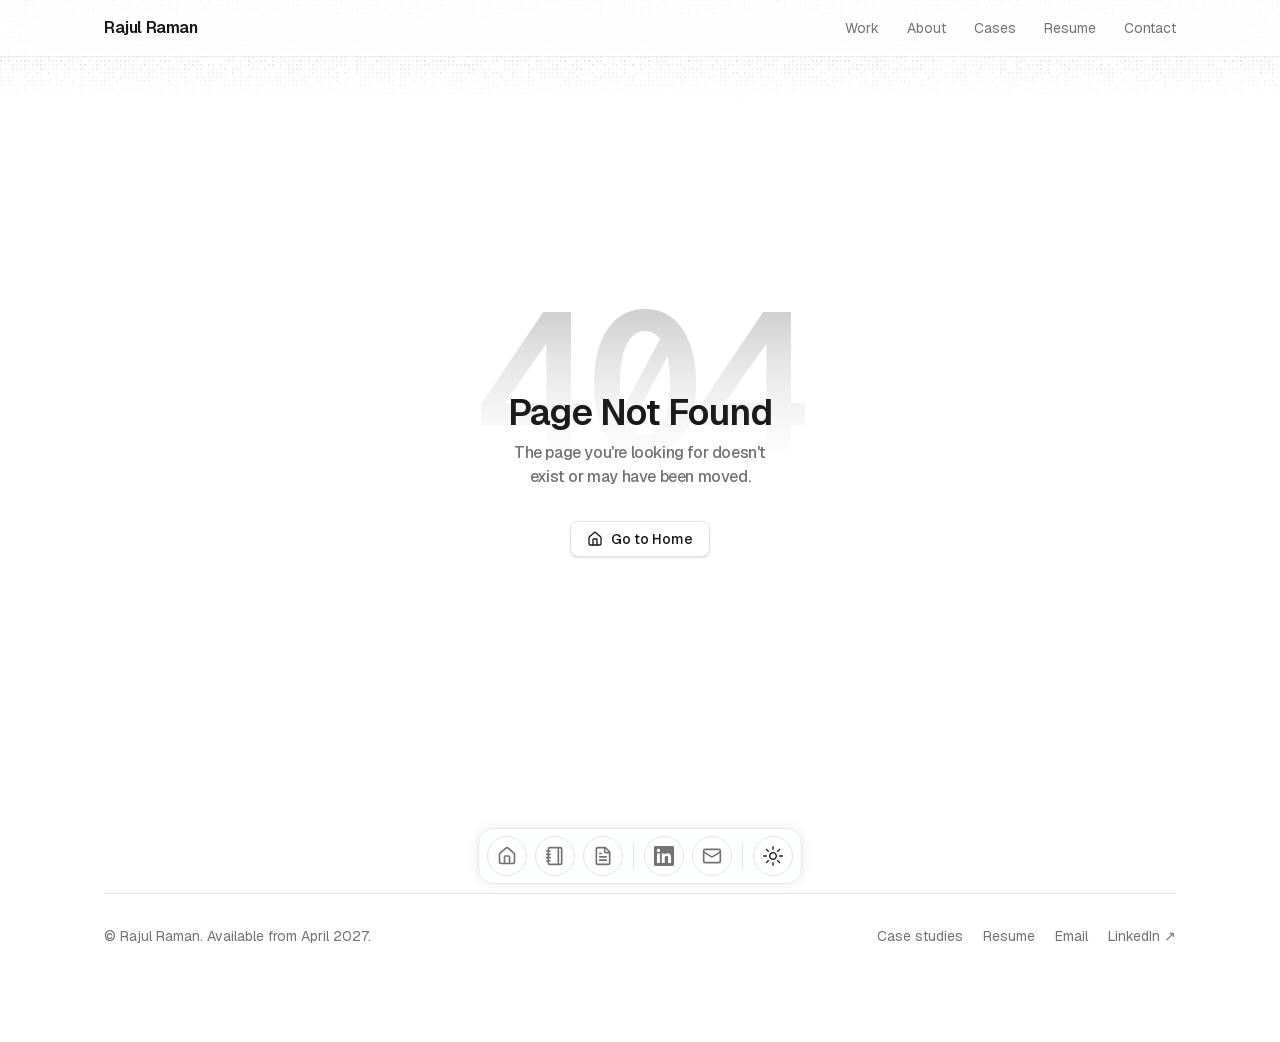
==== commit def62e0e: "v6: bento case studies, interactive Case 01 chart, resume page, SEO, performance pass. Previous main" ====
--- a/404/index.html
+++ b/404/index.html
@@ -1 +1 @@
-<!DOCTYPE html><!--1KgeJNxoMx6AVdhe5knId--><html lang="en"><head><meta charSet="utf-8"/><meta name="viewport" content="width=device-width, initial-scale=1"/><link rel="stylesheet" href="/_next/static/chunks/fd13a64495180772.css" data-precedence="next"/><link rel="preload" as="script" fetchPriority="low" href="/_next/static/chunks/224437fcecdb9dea.js"/><script src="/_next/static/chunks/594565624a70f7ad.js" async=""></script><script src="/_next/static/chunks/f322d800278ea09f.js" async=""></script><script src="/_next/static/chunks/daeb0c231b2fce1c.js" async=""></script><script src="/_next/static/chunks/turbopack-e67e3b7f22a65bca.js" async=""></script><script src="/_next/static/chunks/2ce2d1f268afe645.js" async=""></script><script src="/_next/static/chunks/ac1a449869975b63.js" async=""></script><script src="/_next/static/chunks/aa8100d928005d19.js" async=""></script><script src="/_next/static/chunks/2916be6aba55d38b.js" async=""></script><script src="/_next/static/chunks/483a12865e0bba97.js" async=""></script><script src="/_next/static/chunks/ce3514cd2bc5dc3f.js" async=""></script><script src="/_next/static/chunks/1b176e7d8e3be943.js" async=""></script><meta name="robots" content="noindex"/><meta name="next-size-adjust" content=""/><title>Rajul Raman</title><meta name="description" content="Business Analyst · Healthcare &amp; Analytics. A physiotherapist turned analyst: I turn operational data into clear, testable recommendations."/><meta name="robots" content="index, follow"/><meta name="googlebot" content="index, follow, max-video-preview:-1, max-image-preview:large, max-snippet:-1"/><meta property="og:title" content="Rajul Raman"/><meta property="og:description" content="Business Analyst · Healthcare &amp; Analytics. A physiotherapist turned analyst: I turn operational data into clear, testable recommendations."/><meta property="og:url" content="https://rajul1raman-hash.github.io/"/><meta property="og:site_name" content="Rajul Raman"/><meta property="og:locale" content="en_US"/><meta property="og:image" content="https://rajul1raman-hash.github.io/og.png"/><meta property="og:image:width" content="1200"/><meta property="og:image:height" content="630"/><meta property="og:type" content="website"/><meta name="twitter:card" content="summary_large_image"/><meta name="twitter:title" content="Rajul Raman"/><meta name="twitter:description" content="Business Analyst · Healthcare &amp; Analytics. A physiotherapist turned analyst: I turn operational data into clear, testable recommendations."/><meta name="twitter:image" content="https://rajul1raman-hash.github.io/og.png"/><link rel="icon" href="/favicon.ico?favicon.9bfc4365.ico" sizes="64x64" type="image/x-icon"/><script src="/_next/static/chunks/a6dad97d9634a72d.js" noModule=""></script></head><body class="min-h-screen bg-background font-sans antialiased relative geist_a4f9adef-module__rTGU2W__variable geist_mono_f41124e8-module__uIW-CG__variable"><div hidden=""><!--$--><!--/$--></div><script>((a,b,c,d,e,f,g,h)=>{let i=document.documentElement,j=["light","dark"];function k(b){var c;(Array.isArray(a)?a:[a]).forEach(a=>{let c="class"===a,d=c&&f?e.map(a=>f[a]||a):e;c?(i.classList.remove(...d),i.classList.add(f&&f[b]?f[b]:b)):i.setAttribute(a,b)}),c=b,h&&j.includes(c)&&(i.style.colorScheme=c)}if(d)k(d);else try{let a=localStorage.getItem(b)||c,d=g&&"system"===a?window.matchMedia("(prefers-color-scheme: dark)").matches?"dark":"light":a;k(d)}catch(a){}})("class","theme","light",null,["light","dark"],null,true,true)</script><div class="absolute inset-0 top-0 left-0 right-0 h-[100px] overflow-hidden z-0"><div class="h-full w-full" style="mask-image:linear-gradient(to bottom, black, transparent);-webkit-mask-image:linear-gradient(to bottom, black, transparent)"><canvas class="pointer-events-none" style="width:0;height:0"></canvas></div></div><header class="hidden lg:block sticky top-0 z-40 border-b border-border/60 bg-background/80 backdrop-blur-xl"><div class="mx-auto flex h-14 max-w-6xl items-center justify-between px-10"><a href="/" class="font-semibold tracking-tight">Rajul Raman</a><nav class="flex items-center gap-7 text-sm text-muted-foreground"><a href="/#work" class="transition-colors hover:text-foreground">Work</a><a href="/#about" class="transition-colors hover:text-foreground">About</a><a href="/cases" class="transition-colors hover:text-foreground">Cases</a><a href="/Rajul_Raman_Resume.pdf" class="transition-colors hover:text-foreground">Resume</a><a href="/#contact" class="transition-colors hover:text-foreground">Contact</a></nav></div></header><div class="relative z-10 max-w-2xl lg:max-w-6xl mx-auto py-12 pb-24 sm:py-24 lg:pt-16 px-6 md:px-10"><div class="min-h-[calc(100vh-12rem)] flex flex-col"><div class="flex-1 flex items-center justify-center p-8"><div class="flex flex-col items-center text-center max-w-md relative"><h1 class="text-[200px] font-semibold font-mono bg-linear-to-b from-primary/30 to-secondary/10 text-transparent bg-clip-text absolute -top-40 left-1/2 -translate-x-1/2 mask-[linear-gradient(to_bottom,black,black_20%,transparent_80%)] tracking-tighter uppercase [-webkit-text-stroke:3px_hsl(var(--primary)/0.6)]">404</h1><h2 class="text-4xl tracking-tight font-semibold text-foreground mb-2">Page Not Found</h2><p class="text-muted-foreground mb-8 text-balance tracking-tight font-medium">The page you&#x27;re looking for doesn&#x27;t exist or may have been moved.</p><div class="flex flex-col sm:flex-row gap-3"><a href="/"><button class="inline-flex items-center justify-center whitespace-nowrap rounded-md text-sm font-medium transition-colors focus-visible:outline-none focus-visible:ring-1 focus-visible:ring-ring disabled:pointer-events-none disabled:opacity-50 border border-input bg-background shadow-sm hover:bg-accent hover:text-accent-foreground h-9 px-4 py-2 gap-2 cursor-pointer"><svg xmlns="http://www.w3.org/2000/svg" width="24" height="24" viewBox="0 0 24 24" fill="none" stroke="currentColor" stroke-width="2" stroke-linecap="round" stroke-linejoin="round" class="lucide lucide-house h-4 w-4" aria-hidden="true"><path d="M15 21v-8a1 1 0 0 0-1-1h-4a1 1 0 0 0-1 1v8"></path><path d="M3 10a2 2 0 0 1 .709-1.528l7-6a2 2 0 0 1 2.582 0l7 6A2 2 0 0 1 21 10v9a2 2 0 0 1-2 2H5a2 2 0 0 1-2-2z"></path></svg>Go to Home</button></a></div></div></div></div><!--$--><!--/$--></div><div class="pointer-events-none fixed inset-x-0 bottom-4 z-30"><div class="items-end justify-center overflow-visible rounded-full z-50 pointer-events-auto relative h-14 p-2 w-fit mx-auto flex gap-2 border bg-card/90 backdrop-blur-3xl shadow-[0_0_10px_3px] shadow-primary/5"><a href="/" data-state="closed"><div class="relative flex aspect-square items-center justify-center shrink-0 rounded-3xl cursor-pointer size-full bg-background p-0 text-muted-foreground hover:text-foreground hover:bg-muted backdrop-blur-3xl border border-border transition-colors" style="width:40px;height:40px"><div class="flex items-center justify-center" style="width:20px;height:20px"><svg xmlns="http://www.w3.org/2000/svg" width="24" height="24" viewBox="0 0 24 24" fill="none" stroke="currentColor" stroke-width="2" stroke-linecap="round" stroke-linejoin="round" class="lucide lucide-house size-full rounded-sm overflow-hidden object-contain" aria-hidden="true"><path d="M15 21v-8a1 1 0 0 0-1-1h-4a1 1 0 0 0-1 1v8"></path><path d="M3 10a2 2 0 0 1 .709-1.528l7-6a2 2 0 0 1 2.582 0l7 6A2 2 0 0 1 21 10v9a2 2 0 0 1-2 2H5a2 2 0 0 1-2-2z"></path></svg></div></div></a><a href="/cases" data-state="closed"><div class="relative flex aspect-square items-center justify-center shrink-0 rounded-3xl cursor-pointer size-full bg-background p-0 text-muted-foreground hover:text-foreground hover:bg-muted backdrop-blur-3xl border border-border transition-colors" style="width:40px;height:40px"><div class="flex items-center justify-center" style="width:20px;height:20px"><svg xmlns="http://www.w3.org/2000/svg" width="24" height="24" viewBox="0 0 24 24" fill="none" stroke="currentColor" stroke-width="2" stroke-linecap="round" stroke-linejoin="round" class="lucide lucide-notebook size-full rounded-sm overflow-hidden object-contain" aria-hidden="true"><path d="M2 6h4"></path><path d="M2 10h4"></path><path d="M2 14h4"></path><path d="M2 18h4"></path><rect width="16" height="20" x="4" y="2" rx="2"></rect><path d="M16 2v20"></path></svg></div></div></a><a href="/Rajul_Raman_Resume.pdf" data-state="closed"><div class="relative flex aspect-square items-center justify-center shrink-0 rounded-3xl cursor-pointer size-full bg-background p-0 text-muted-foreground hover:text-foreground hover:bg-muted backdrop-blur-3xl border border-border transition-colors" style="width:40px;height:40px"><div class="flex items-center justify-center" style="width:20px;height:20px"><svg xmlns="http://www.w3.org/2000/svg" width="24" height="24" viewBox="0 0 24 24" fill="none" stroke="currentColor" stroke-width="2" stroke-linecap="round" stroke-linejoin="round" class="lucide lucide-file-text size-full rounded-sm overflow-hidden object-contain" aria-hidden="true"><path d="M6 22a2 2 0 0 1-2-2V4a2 2 0 0 1 2-2h8a2.4 2.4 0 0 1 1.704.706l3.588 3.588A2.4 2.4 0 0 1 20 8v12a2 2 0 0 1-2 2z"></path><path d="M14 2v5a1 1 0 0 0 1 1h5"></path><path d="M10 9H8"></path><path d="M16 13H8"></path><path d="M16 17H8"></path></svg></div></div></a><div data-orientation="vertical" role="none" class="shrink-0 h-2/3 m-auto w-px bg-border"></div><a href="https://www.linkedin.com/in/rajul-raman-803521123" target="_blank" rel="noopener noreferrer" data-state="closed"><div class="relative flex aspect-square items-center justify-center shrink-0 rounded-3xl cursor-pointer size-full bg-background p-0 text-muted-foreground hover:text-foreground hover:bg-muted backdrop-blur-3xl border border-border transition-colors" style="width:40px;height:40px"><div class="flex items-center justify-center" style="width:20px;height:20px"><svg viewBox="0 0 24 24" xmlns="http://www.w3.org/2000/svg" class="size-full rounded-sm overflow-hidden object-contain"><title>LinkedIn</title><path fill="currentColor" d="M20.447 20.452h-3.554v-5.569c0-1.328-.027-3.037-1.852-3.037-1.853 0-2.136 1.445-2.136 2.939v5.667H9.351V9h3.414v1.561h.046c.477-.9 1.637-1.85 3.37-1.85 3.601 0 4.267 2.37 4.267 5.455v6.286zM5.337 7.433c-1.144 0-2.063-.926-2.063-2.065 0-1.138.92-2.063 2.063-2.063 1.14 0 2.064.925 2.064 2.063 0 1.139-.925 2.065-2.064 2.065zm1.782 13.019H3.555V9h3.564v11.452zM22.225 0H1.771C.792 0 0 .774 0 1.729v20.542C0 23.227.792 24 1.771 24h20.451C23.2 24 24 23.227 24 22.271V1.729C24 .774 23.2 0 22.222 0h.003z"></path></svg></div></div></a><a href="mailto:rajul1raman@gmail.com" data-state="closed"><div class="relative flex aspect-square items-center justify-center shrink-0 rounded-3xl cursor-pointer size-full bg-background p-0 text-muted-foreground hover:text-foreground hover:bg-muted backdrop-blur-3xl border border-border transition-colors" style="width:40px;height:40px"><div class="flex items-center justify-center" style="width:20px;height:20px"><svg xmlns="http://www.w3.org/2000/svg" width="24" height="24" viewBox="0 0 24 24" fill="none" stroke="currentColor" stroke-width="2" stroke-linecap="round" stroke-linejoin="round" class="lucide lucide-mail size-full rounded-sm overflow-hidden object-contain" aria-hidden="true"><path d="m22 7-8.991 5.727a2 2 0 0 1-2.009 0L2 7"></path><rect x="2" y="4" width="20" height="16" rx="2"></rect></svg></div></div></a><div data-orientation="vertical" role="none" class="shrink-0 h-2/3 m-auto w-px bg-border"></div><div class="relative flex aspect-square items-center justify-center shrink-0 rounded-3xl cursor-pointer size-full bg-background p-0 text-muted-foreground hover:text-foreground hover:bg-muted backdrop-blur-3xl border border-border transition-colors" style="width:40px;height:40px"><div class="flex items-center justify-center" style="width:20px;height:20px"><button class="inline-flex items-center justify-center whitespace-nowrap text-sm font-medium transition-colors focus-visible:outline-none focus-visible:ring-1 focus-visible:ring-ring disabled:pointer-events-none disabled:opacity-50 text-primary underline-offset-4 hover:underline rounded-full size-full cursor-pointer" type="button"><svg width="15" height="15" viewBox="0 0 15 15" fill="none" xmlns="http://www.w3.org/2000/svg" class="h-full w-full"><path d="M7.5 0C7.77614 0 8 0.223858 8 0.5V2.5C8 2.77614 7.77614 3 7.5 3C7.22386 3 7 2.77614 7 2.5V0.5C7 0.223858 7.22386 0 7.5 0ZM2.1967 2.1967C2.39196 2.00144 2.70854 2.00144 2.90381 2.1967L4.31802 3.61091C4.51328 3.80617 4.51328 4.12276 4.31802 4.31802C4.12276 4.51328 3.80617 4.51328 3.61091 4.31802L2.1967 2.90381C2.00144 2.70854 2.00144 2.39196 2.1967 2.1967ZM0.5 7C0.223858 7 0 7.22386 0 7.5C0 7.77614 0.223858 8 0.5 8H2.5C2.77614 8 3 7.77614 3 7.5C3 7.22386 2.77614 7 2.5 7H0.5ZM2.1967 12.8033C2.00144 12.608 2.00144 12.2915 2.1967 12.0962L3.61091 10.682C3.80617 10.4867 4.12276 10.4867 4.31802 10.682C4.51328 10.8772 4.51328 11.1938 4.31802 11.3891L2.90381 12.8033C2.70854 12.9986 2.39196 12.9986 2.1967 12.8033ZM12.5 7C12.2239 7 12 7.22386 12 7.5C12 7.77614 12.2239 8 12.5 8H14.5C14.7761 8 15 7.77614 15 7.5C15 7.22386 14.7761 7 14.5 7H12.5ZM10.682 4.31802C10.4867 4.12276 10.4867 3.80617 10.682 3.61091L12.0962 2.1967C12.2915 2.00144 12.608 2.00144 12.8033 2.1967C12.9986 2.39196 12.9986 2.70854 12.8033 2.90381L11.3891 4.31802C11.1938 4.51328 10.8772 4.51328 10.682 4.31802ZM8 12.5C8 12.2239 7.77614 12 7.5 12C7.22386 12 7 12.2239 7 12.5V14.5C7 14.7761 7.22386 15 7.5 15C7.77614 15 8 14.7761 8 14.5V12.5ZM10.682 10.682C10.8772 10.4867 11.1938 10.4867 11.3891 10.682L12.8033 12.0962C12.9986 12.2915 12.9986 12.608 12.8033 12.8033C12.608 12.9986 12.2915 12.9986 12.0962 12.8033L10.682 11.3891C10.4867 11.1938 10.4867 10.8772 10.682 10.682ZM5.5 7.5C5.5 6.39543 6.39543 5.5 7.5 5.5C8.60457 5.5 9.5 6.39543 9.5 7.5C9.5 8.60457 8.60457 9.5 7.5 9.5C6.39543 9.5 5.5 8.60457 5.5 7.5ZM7.5 4.5C5.84315 4.5 4.5 5.84315 4.5 7.5C4.5 9.15685 5.84315 10.5 7.5 10.5C9.15685 10.5 10.5 9.15685 10.5 7.5C10.5 5.84315 9.15685 4.5 7.5 4.5Z" fill="currentColor" fill-rule="evenodd" clip-rule="evenodd"></path></svg><svg width="15" height="15" viewBox="0 0 15 15" fill="none" xmlns="http://www.w3.org/2000/svg" class="hidden h-full w-full"><path d="M2.89998 0.499976C2.89998 0.279062 2.72089 0.0999756 2.49998 0.0999756C2.27906 0.0999756 2.09998 0.279062 2.09998 0.499976V1.09998H1.49998C1.27906 1.09998 1.09998 1.27906 1.09998 1.49998C1.09998 1.72089 1.27906 1.89998 1.49998 1.89998H2.09998V2.49998C2.09998 2.72089 2.27906 2.89998 2.49998 2.89998C2.72089 2.89998 2.89998 2.72089 2.89998 2.49998V1.89998H3.49998C3.72089 1.89998 3.89998 1.72089 3.89998 1.49998C3.89998 1.27906 3.72089 1.09998 3.49998 1.09998H2.89998V0.499976ZM5.89998 3.49998C5.89998 3.27906 5.72089 3.09998 5.49998 3.09998C5.27906 3.09998 5.09998 3.27906 5.09998 3.49998V4.09998H4.49998C4.27906 4.09998 4.09998 4.27906 4.09998 4.49998C4.09998 4.72089 4.27906 4.89998 4.49998 4.89998H5.09998V5.49998C5.09998 5.72089 5.27906 5.89998 5.49998 5.89998C5.72089 5.89998 5.89998 5.72089 5.89998 5.49998V4.89998H6.49998C6.72089 4.89998 6.89998 4.72089 6.89998 4.49998C6.89998 4.27906 6.72089 4.09998 6.49998 4.09998H5.89998V3.49998ZM1.89998 6.49998C1.89998 6.27906 1.72089 6.09998 1.49998 6.09998C1.27906 6.09998 1.09998 6.27906 1.09998 6.49998V7.09998H0.499976C0.279062 7.09998 0.0999756 7.27906 0.0999756 7.49998C0.0999756 7.72089 0.279062 7.89998 0.499976 7.89998H1.09998V8.49998C1.09998 8.72089 1.27906 8.89997 1.49998 8.89997C1.72089 8.89997 1.89998 8.72089 1.89998 8.49998V7.89998H2.49998C2.72089 7.89998 2.89998 7.72089 2.89998 7.49998C2.89998 7.27906 2.72089 7.09998 2.49998 7.09998H1.89998V6.49998ZM8.54406 0.98184L8.24618 0.941586C8.03275 0.917676 7.90692 1.1655 8.02936 1.34194C8.17013 1.54479 8.29981 1.75592 8.41754 1.97445C8.91878 2.90485 9.20322 3.96932 9.20322 5.10022C9.20322 8.37201 6.82247 11.0878 3.69887 11.6097C3.45736 11.65 3.20988 11.6772 2.96008 11.6906C2.74563 11.702 2.62729 11.9535 2.77721 12.1072C2.84551 12.1773 2.91535 12.2458 2.98667 12.3128L3.05883 12.3795L3.31883 12.6045L3.50684 12.7532L3.62796 12.8433L3.81491 12.9742L3.99079 13.089C4.11175 13.1651 4.23536 13.2375 4.36157 13.3059L4.62496 13.4412L4.88553 13.5607L5.18837 13.6828L5.43169 13.7686C5.56564 13.8128 5.70149 13.8529 5.83857 13.8885C5.94262 13.9155 6.04767 13.9401 6.15405 13.9622C6.27993 13.9883 6.40713 14.0109 6.53544 14.0298L6.85241 14.0685L7.11934 14.0892C7.24637 14.0965 7.37436 14.1002 7.50322 14.1002C11.1483 14.1002 14.1032 11.1453 14.1032 7.50023C14.1032 7.25044 14.0893 7.00389 14.0623 6.76131L14.0255 6.48407C13.991 6.26083 13.9453 6.04129 13.8891 5.82642C13.8213 5.56709 13.7382 5.31398 13.6409 5.06881L13.5279 4.80132L13.4507 4.63542L13.3766 4.48666C13.2178 4.17773 13.0353 3.88295 12.8312 3.60423L12.6782 3.40352L12.4793 3.16432L12.3157 2.98361L12.1961 2.85951L12.0355 2.70246L11.8134 2.50184L11.4925 2.24191L11.2483 2.06498L10.9562 1.87446L10.6346 1.68894L10.3073 1.52378L10.1938 1.47176L9.95488 1.3706L9.67791 1.2669L9.42566 1.1846L9.10075 1.09489L8.83599 1.03486L8.54406 0.98184ZM10.4032 5.30023C10.4032 4.27588 10.2002 3.29829 9.83244 2.40604C11.7623 3.28995 13.1032 5.23862 13.1032 7.50023C13.1032 10.593 10.596 13.1002 7.50322 13.1002C6.63646 13.1002 5.81597 12.9036 5.08355 12.5522C6.5419 12.0941 7.81081 11.2082 8.74322 10.0416C8.87963 10.2284 9.10028 10.3497 9.34928 10.3497C9.76349 10.3497 10.0993 10.0139 10.0993 9.59971C10.0993 9.24256 9.84965 8.94373 9.51535 8.86816C9.57741 8.75165 9.63653 8.63334 9.6926 8.51332C9.88358 8.63163 10.1088 8.69993 10.35 8.69993C11.0403 8.69993 11.6 8.14028 11.6 7.44993C11.6 6.75976 11.0406 6.20024 10.3505 6.19993C10.3853 5.90487 10.4032 5.60464 10.4032 5.30023Z" fill="currentColor" fill-rule="evenodd" clip-rule="evenodd"></path></svg></button></div></div></div></div><script src="/_next/static/chunks/224437fcecdb9dea.js" id="_R_" async=""></script><script>(self.__next_f=self.__next_f||[]).push([0])</script><script>self.__next_f.push([1,"1:\"$Sreact.fragment\"\n2:I[27423,[\"/_next/static/chunks/2ce2d1f268afe645.js\",\"/_next/static/chunks/ac1a449869975b63.js\",\"/_next/static/chunks/aa8100d928005d19.js\",\"/_next/static/chunks/2916be6aba55d38b.js\"],\"ThemeProvider\"]\n3:I[46798,[\"/_next/static/chunks/2ce2d1f268afe645.js\",\"/_next/static/chunks/ac1a449869975b63.js\",\"/_next/static/chunks/aa8100d928005d19.js\",\"/_next/static/chunks/2916be6aba55d38b.js\"],\"TooltipProvider\"]\n4:I[66171,[\"/_next/static/chunks/2ce2d1f268afe645.js\",\"/_next/static/chunks/ac1a449869975b63.js\",\"/_next/static/chunks/aa8100d928005d19.js\",\"/_next/static/chunks/2916be6aba55d38b.js\"],\"FlickeringGrid\"]\n5:I[92337,[\"/_next/static/chunks/483a12865e0bba97.js\",\"/_next/static/chunks/ce3514cd2bc5dc3f.js\"],\"default\"]\n6:I[64226,[\"/_next/static/chunks/483a12865e0bba97.js\",\"/_next/static/chunks/ce3514cd2bc5dc3f.js\"],\"default\"]\n7:I[8331,[\"/_next/static/chunks/2ce2d1f268afe645.js\",\"/_next/static/chunks/ac1a449869975b63.js\",\"/_next/static/chunks/aa8100d928005d19.js\",\"/_next/static/chunks/2916be6aba55d38b.js\",\"/_next/static/chunks/1b176e7d8e3be943.js\"],\"\"]\nd:I[54354,[\"/_next/static/chunks/483a12865e0bba97.js\",\"/_next/static/chunks/ce3514cd2bc5dc3f.js\"],\"default\"]\n:HL[\"/_next/static/chunks/fd13a64495180772.css\",\"style\"]\n"])</script><script>self.__next_f.push([1,"0:{\"P\":null,\"b\":\"1KgeJNxoMx6AVdhe5knId\",\"c\":[\"\",\"_not-found\",\"\"],\"q\":\"\",\"i\":false,\"f\":[[[\"\",{\"children\":[\"/_not-found\",{\"children\":[\"__PAGE__\",{}]}]},\"$undefined\",\"$undefined\",true],[[\"$\",\"$1\",\"c\",{\"children\":[[[\"$\",\"link\",\"0\",{\"rel\":\"stylesheet\",\"href\":\"/_next/static/chunks/fd13a64495180772.css\",\"precedence\":\"next\",\"crossOrigin\":\"$undefined\",\"nonce\":\"$undefined\"}],[\"$\",\"script\",\"script-0\",{\"src\":\"/_next/static/chunks/2ce2d1f268afe645.js\",\"async\":true,\"nonce\":\"$undefined\"}],[\"$\",\"script\",\"script-1\",{\"src\":\"/_next/static/chunks/ac1a449869975b63.js\",\"async\":true,\"nonce\":\"$undefined\"}],[\"$\",\"script\",\"script-2\",{\"src\":\"/_next/static/chunks/aa8100d928005d19.js\",\"async\":true,\"nonce\":\"$undefined\"}],[\"$\",\"script\",\"script-3\",{\"src\":\"/_next/static/chunks/2916be6aba55d38b.js\",\"async\":true,\"nonce\":\"$undefined\"}]],[\"$\",\"html\",null,{\"lang\":\"en\",\"suppressHydrationWarning\":true,\"children\":[\"$\",\"body\",null,{\"className\":\"min-h-screen bg-background font-sans antialiased relative geist_a4f9adef-module__rTGU2W__variable geist_mono_f41124e8-module__uIW-CG__variable\",\"children\":[\"$\",\"$L2\",null,{\"attribute\":\"class\",\"defaultTheme\":\"light\",\"children\":[\"$\",\"$L3\",null,{\"delayDuration\":0,\"children\":[[\"$\",\"div\",null,{\"className\":\"absolute inset-0 top-0 left-0 right-0 h-[100px] overflow-hidden z-0\",\"children\":[\"$\",\"$L4\",null,{\"className\":\"h-full w-full\",\"squareSize\":2,\"gridGap\":2,\"style\":{\"maskImage\":\"linear-gradient(to bottom, black, transparent)\",\"WebkitMaskImage\":\"linear-gradient(to bottom, black, transparent)\"}}]}],[\"$\",\"header\",null,{\"className\":\"hidden lg:block sticky top-0 z-40 border-b border-border/60 bg-background/80 backdrop-blur-xl\",\"children\":[\"$\",\"div\",null,{\"className\":\"mx-auto flex h-14 max-w-6xl items-center justify-between px-10\",\"children\":[[\"$\",\"a\",null,{\"href\":\"/\",\"className\":\"font-semibold tracking-tight\",\"children\":\"Rajul Raman\"}],[\"$\",\"nav\",null,{\"className\":\"flex items-center gap-7 text-sm text-muted-foreground\",\"children\":[[\"$\",\"a\",\"/#work\",{\"href\":\"/#work\",\"className\":\"transition-colors hover:text-foreground\",\"children\":\"Work\"}],[\"$\",\"a\",\"/#about\",{\"href\":\"/#about\",\"className\":\"transition-colors hover:text-foreground\",\"children\":\"About\"}],[\"$\",\"a\",\"/cases\",{\"href\":\"/cases\",\"className\":\"transition-colors hover:text-foreground\",\"children\":\"Cases\"}],[\"$\",\"a\",\"/Rajul_Raman_Resume.pdf\",{\"href\":\"/Rajul_Raman_Resume.pdf\",\"className\":\"transition-colors hover:text-foreground\",\"children\":\"Resume\"}],[\"$\",\"a\",\"/#contact\",{\"href\":\"/#contact\",\"className\":\"transition-colors hover:text-foreground\",\"children\":\"Contact\"}]]}]]}]}],[\"$\",\"div\",null,{\"className\":\"relative z-10 max-w-2xl lg:max-w-6xl mx-auto py-12 pb-24 sm:py-24 lg:pt-16 px-6 md:px-10\",\"children\":[\"$\",\"$L5\",null,{\"parallelRouterKey\":\"children\",\"error\":\"$undefined\",\"errorStyles\":\"$undefined\",\"errorScripts\":\"$undefined\",\"template\":[\"$\",\"$L6\",null,{}],\"templateStyles\":\"$undefined\",\"templateScripts\":\"$undefined\",\"notFound\":[[\"$\",\"div\",null,{\"className\":\"min-h-[calc(100vh-12rem)] flex flex-col\",\"children\":[\"$\",\"div\",null,{\"className\":\"flex-1 flex items-center justify-center p-8\",\"children\":[\"$\",\"div\",null,{\"className\":\"flex flex-col items-center text-center max-w-md relative\",\"children\":[[\"$\",\"h1\",null,{\"className\":\"text-[200px] font-semibold font-mono bg-linear-to-b from-primary/30 to-secondary/10 text-transparent bg-clip-text absolute -top-40 left-1/2 -translate-x-1/2 mask-[linear-gradient(to_bottom,black,black_20%,transparent_80%)] tracking-tighter uppercase [-webkit-text-stroke:3px_hsl(var(--primary)/0.6)]\",\"children\":\"404\"}],[\"$\",\"h2\",null,{\"className\":\"text-4xl tracking-tight font-semibold text-foreground mb-2\",\"children\":\"Page Not Found\"}],[\"$\",\"p\",null,{\"className\":\"text-muted-foreground mb-8 text-balance tracking-tight font-medium\",\"children\":\"The page you're looking for doesn't exist or may have been moved.\"}],[\"$\",\"div\",null,{\"className\":\"flex flex-col sm:flex-row gap-3\",\"children\":[\"$\",\"$L7\",null,{\"href\":\"/\",\"children\":[\"$\",\"button\",null,{\"className\":\"inline-flex items-center justify-center whitespace-nowrap rounded-md text-sm font-medium transition-colors focus-visible:outline-none focus-visible:ring-1 focus-visible:ring-ring disabled:pointer-events-none disabled:opacity-50 border border-input bg-background shadow-sm hover:bg-accent hover:text-accent-foreground h-9 px-4 py-2 gap-2 cursor-pointer\",\"ref\":\"$undefined\",\"children\":[\"$L8\",\"Go to Home\"]}]}]}]]}]}]}],[]],\"forbidden\":\"$undefined\",\"unauthorized\":\"$undefined\"}]}],\"$L9\"]}]}]}]}]]}],{\"children\":[\"$La\",{\"children\":[\"$Lb\",{},null,false,false]},null,false,false]},null,false,false],\"$Lc\",false]],\"m\":\"$undefined\",\"G\":[\"$d\",\"$undefined\"],\"S\":true}\n"])</script><script>self.__next_f.push([1,"e:I[72504,[\"/_next/static/chunks/2ce2d1f268afe645.js\",\"/_next/static/chunks/ac1a449869975b63.js\",\"/_next/static/chunks/aa8100d928005d19.js\",\"/_next/static/chunks/2916be6aba55d38b.js\"],\"Dock\"]\nf:I[46798,[\"/_next/static/chunks/2ce2d1f268afe645.js\",\"/_next/static/chunks/ac1a449869975b63.js\",\"/_next/static/chunks/aa8100d928005d19.js\",\"/_next/static/chunks/2916be6aba55d38b.js\"],\"Tooltip\"]\n10:I[46798,[\"/_next/static/chunks/2ce2d1f268afe645.js\",\"/_next/static/chunks/ac1a449869975b63.js\",\"/_next/static/chunks/aa8100d928005d19.js\",\"/_next/static/chunks/2916be6aba55d38b.js\"],\"TooltipTrigger\"]\n11:I[72504,[\"/_next/static/chunks/2ce2d1f268afe645.js\",\"/_next/static/chunks/ac1a449869975b63.js\",\"/_next/static/chunks/aa8100d928005d19.js\",\"/_next/static/chunks/2916be6aba55d38b.js\"],\"DockIcon\"]\n12:I[46798,[\"/_next/static/chunks/2ce2d1f268afe645.js\",\"/_next/static/chunks/ac1a449869975b63.js\",\"/_next/static/chunks/aa8100d928005d19.js\",\"/_next/static/chunks/2916be6aba55d38b.js\"],\"TooltipContent\"]\n13:I[46798,[\"/_next/static/chunks/2ce2d1f268afe645.js\",\"/_next/static/chunks/ac1a449869975b63.js\",\"/_next/static/chunks/aa8100d928005d19.js\",\"/_next/static/chunks/2916be6aba55d38b.js\"],\"TooltipArrow\"]\n14:I[72436,[\"/_next/static/chunks/2ce2d1f268afe645.js\",\"/_next/static/chunks/ac1a449869975b63.js\",\"/_next/static/chunks/aa8100d928005d19.js\",\"/_next/static/chunks/2916be6aba55d38b.js\"],\"Separator\"]\n1a:I[2718,[\"/_next/static/chunks/483a12865e0bba97.js\",\"/_next/static/chunks/ce3514cd2bc5dc3f.js\"],\"OutletBoundary\"]\n1b:\"$Sreact.suspense\"\n1d:I[2718,[\"/_next/static/chunks/483a12865e0bba97.js\",\"/_next/static/chunks/ce3514cd2bc5dc3f.js\"],\"ViewportBoundary\"]\n1f:I[2718,[\"/_next/static/chunks/483a12865e0bba97.js\",\"/_next/static/chunks/ce3514cd2bc5dc3f.js\"],\"MetadataBoundary\"]\n8:[\"$\",\"svg\",null,{\"ref\":\"$undefined\",\"xmlns\":\"http://www.w3.org/2000/svg\",\"width\":24,\"height\":24,\"viewBox\":\"0 0 24 24\",\"fill\":\"none\",\"stroke\":\"currentColor\",\"strokeWidth\":2,\"strokeLinecap\":\"round\",\"strokeLinejoin\":\"round\",\"className\":\"lucide lucide-house h-4 w-4\",\"aria-hidden\":\"true\",\"children\":[[\"$\",\"path\",\"5wwlr5\",{\"d\":\"M15 21v-8a1 1 0 0 0-1-1h-4a1 1 0 0 0-1 1v8\"}],[\"$\",\"path\",\"r6nss1\",{\"d\":\"M3 10a2 2 0 0 1 .709-1.528l7-6a2 2 0 0 1 2.582 0l7 6A2 2 0 0 1 21 10v9a2 2 0 0 1-2 2H5a2 2 0 0 1-2-2z\"}],\"$undefined\"]}]\n"])</script><script>self.__next_f.push([1,"9:[\"$\",\"div\",null,{\"className\":\"pointer-events-none fixed inset-x-0 bottom-4 z-30\",\"children\":[\"$\",\"$Le\",null,{\"className\":\"z-50 pointer-events-auto relative h-14 p-2 w-fit mx-auto flex gap-2 border bg-card/90 backdrop-blur-3xl shadow-[0_0_10px_3px] shadow-primary/5\",\"children\":[[[\"$\",\"$Lf\",\"/\",{\"children\":[[\"$\",\"$L10\",null,{\"asChild\":true,\"children\":[\"$\",\"a\",null,{\"href\":\"/\",\"target\":\"$undefined\",\"rel\":\"$undefined\",\"children\":[\"$\",\"$L11\",null,{\"className\":\"rounded-3xl cursor-pointer size-full bg-background p-0 text-muted-foreground hover:text-foreground hover:bg-muted backdrop-blur-3xl border border-border transition-colors\",\"children\":[\"$\",\"svg\",null,{\"ref\":\"$undefined\",\"xmlns\":\"http://www.w3.org/2000/svg\",\"width\":24,\"height\":24,\"viewBox\":\"0 0 24 24\",\"fill\":\"none\",\"stroke\":\"currentColor\",\"strokeWidth\":2,\"strokeLinecap\":\"round\",\"strokeLinejoin\":\"round\",\"className\":\"lucide lucide-house size-full rounded-sm overflow-hidden object-contain\",\"aria-hidden\":\"true\",\"children\":[[\"$\",\"path\",\"5wwlr5\",{\"d\":\"M15 21v-8a1 1 0 0 0-1-1h-4a1 1 0 0 0-1 1v8\"}],[\"$\",\"path\",\"r6nss1\",{\"d\":\"M3 10a2 2 0 0 1 .709-1.528l7-6a2 2 0 0 1 2.582 0l7 6A2 2 0 0 1 21 10v9a2 2 0 0 1-2 2H5a2 2 0 0 1-2-2z\"}],\"$undefined\"]}]}]}]}],[\"$\",\"$L12\",null,{\"side\":\"top\",\"sideOffset\":8,\"className\":\"rounded-xl bg-primary text-primary-foreground px-4 py-2 text-sm shadow-[0_10px_40px_-10px_rgba(0,0,0,0.3)] dark:shadow-[0_10px_40px_-10px_rgba(0,0,0,0.5)]\",\"children\":[[\"$\",\"p\",null,{\"children\":\"Home\"}],[\"$\",\"$L13\",null,{\"className\":\"fill-primary\"}]]}]]}],[\"$\",\"$Lf\",\"/cases\",{\"children\":[[\"$\",\"$L10\",null,{\"asChild\":true,\"children\":[\"$\",\"a\",null,{\"href\":\"/cases\",\"target\":\"$undefined\",\"rel\":\"$undefined\",\"children\":[\"$\",\"$L11\",null,{\"className\":\"rounded-3xl cursor-pointer size-full bg-background p-0 text-muted-foreground hover:text-foreground hover:bg-muted backdrop-blur-3xl border border-border transition-colors\",\"children\":[\"$\",\"svg\",null,{\"ref\":\"$undefined\",\"xmlns\":\"http://www.w3.org/2000/svg\",\"width\":24,\"height\":24,\"viewBox\":\"0 0 24 24\",\"fill\":\"none\",\"stroke\":\"currentColor\",\"strokeWidth\":2,\"strokeLinecap\":\"round\",\"strokeLinejoin\":\"round\",\"className\":\"lucide lucide-notebook size-full rounded-sm overflow-hidden object-contain\",\"aria-hidden\":\"true\",\"children\":[[\"$\",\"path\",\"aawbzj\",{\"d\":\"M2 6h4\"}],[\"$\",\"path\",\"l0bgd4\",{\"d\":\"M2 10h4\"}],[\"$\",\"path\",\"1gsvsf\",{\"d\":\"M2 14h4\"}],[\"$\",\"path\",\"1bu2t1\",{\"d\":\"M2 18h4\"}],[\"$\",\"rect\",\"1nb95v\",{\"width\":\"16\",\"height\":\"20\",\"x\":\"4\",\"y\":\"2\",\"rx\":\"2\"}],[\"$\",\"path\",\"rotuqe\",{\"d\":\"M16 2v20\"}],\"$undefined\"]}]}]}]}],[\"$\",\"$L12\",null,{\"side\":\"top\",\"sideOffset\":8,\"className\":\"rounded-xl bg-primary text-primary-foreground px-4 py-2 text-sm shadow-[0_10px_40px_-10px_rgba(0,0,0,0.3)] dark:shadow-[0_10px_40px_-10px_rgba(0,0,0,0.5)]\",\"children\":[[\"$\",\"p\",null,{\"children\":\"Case studies\"}],[\"$\",\"$L13\",null,{\"className\":\"fill-primary\"}]]}]]}],[\"$\",\"$Lf\",\"/Rajul_Raman_Resume.pdf\",{\"children\":[[\"$\",\"$L10\",null,{\"asChild\":true,\"children\":[\"$\",\"a\",null,{\"href\":\"/Rajul_Raman_Resume.pdf\",\"target\":\"$undefined\",\"rel\":\"$undefined\",\"children\":[\"$\",\"$L11\",null,{\"className\":\"rounded-3xl cursor-pointer size-full bg-background p-0 text-muted-foreground hover:text-foreground hover:bg-muted backdrop-blur-3xl border border-border transition-colors\",\"children\":[\"$\",\"svg\",null,{\"ref\":\"$undefined\",\"xmlns\":\"http://www.w3.org/2000/svg\",\"width\":24,\"height\":24,\"viewBox\":\"0 0 24 24\",\"fill\":\"none\",\"stroke\":\"currentColor\",\"strokeWidth\":2,\"strokeLinecap\":\"round\",\"strokeLinejoin\":\"round\",\"className\":\"lucide lucide-file-text size-full rounded-sm overflow-hidden object-contain\",\"aria-hidden\":\"true\",\"children\":[[\"$\",\"path\",\"1oefj6\",{\"d\":\"M6 22a2 2 0 0 1-2-2V4a2 2 0 0 1 2-2h8a2.4 2.4 0 0 1 1.704.706l3.588 3.588A2.4 2.4 0 0 1 20 8v12a2 2 0 0 1-2 2z\"}],[\"$\",\"path\",\"wfsgrz\",{\"d\":\"M14 2v5a1 1 0 0 0 1 1h5\"}],[\"$\",\"path\",\"b1mrlr\",{\"d\":\"M10 9H8\"}],[\"$\",\"path\",\"t4e002\",{\"d\":\"M16 13H8\"}],[\"$\",\"path\",\"z1uh3a\",{\"d\":\"M16 17H8\"}],\"$undefined\"]}]}]}]}],[\"$\",\"$L12\",null,{\"side\":\"top\",\"sideOffset\":8,\"className\":\"rounded-xl bg-primary text-primary-foreground px-4 py-2 text-sm shadow-[0_10px_40px_-10px_rgba(0,0,0,0.3)] dark:shadow-[0_10px_40px_-10px_rgba(0,0,0,0.5)]\",\"children\":[[\"$\",\"p\",null,{\"children\":\"Resume\"}],[\"$\",\"$L13\",null,{\"className\":\"fill-primary\"}]]}]]}]],[\"$\",\"$L14\",null,{\"orientation\":\"vertical\",\"className\":\"h-2/3 m-auto w-px bg-border\"}],[[\"$\",\"$Lf\",\"social-LinkedIn-0\",{\"children\":[[\"$\",\"$L10\",null,{\"asChild\":true,\"children\":[\"$\",\"a\",null,{\"href\":\"https://www.linkedin.com/in/rajul-raman-803521123\",\"target\":\"_blank\",\"rel\":\"noopener noreferrer\",\"children\":\"$L15\"}]}],\"$L16\"]}],\"$L17\"],\"$L18\",\"$L19\"]}]}]\n"])</script><script>self.__next_f.push([1,"a:[\"$\",\"$1\",\"c\",{\"children\":[null,[\"$\",\"$L5\",null,{\"parallelRouterKey\":\"children\",\"error\":\"$undefined\",\"errorStyles\":\"$undefined\",\"errorScripts\":\"$undefined\",\"template\":[\"$\",\"$L6\",null,{}],\"templateStyles\":\"$undefined\",\"templateScripts\":\"$undefined\",\"notFound\":\"$undefined\",\"forbidden\":\"$undefined\",\"unauthorized\":\"$undefined\"}]]}]\n"])</script><script>self.__next_f.push([1,"b:[\"$\",\"$1\",\"c\",{\"children\":[[\"$\",\"div\",null,{\"className\":\"min-h-[calc(100vh-12rem)] flex flex-col\",\"children\":[\"$\",\"div\",null,{\"className\":\"flex-1 flex items-center justify-center p-8\",\"children\":[\"$\",\"div\",null,{\"className\":\"flex flex-col items-center text-center max-w-md relative\",\"children\":[[\"$\",\"h1\",null,{\"className\":\"text-[200px] font-semibold font-mono bg-linear-to-b from-primary/30 to-secondary/10 text-transparent bg-clip-text absolute -top-40 left-1/2 -translate-x-1/2 mask-[linear-gradient(to_bottom,black,black_20%,transparent_80%)] tracking-tighter uppercase [-webkit-text-stroke:3px_hsl(var(--primary)/0.6)]\",\"children\":\"404\"}],[\"$\",\"h2\",null,{\"className\":\"text-4xl tracking-tight font-semibold text-foreground mb-2\",\"children\":\"Page Not Found\"}],[\"$\",\"p\",null,{\"className\":\"text-muted-foreground mb-8 text-balance tracking-tight font-medium\",\"children\":\"The page you're looking for doesn't exist or may have been moved.\"}],[\"$\",\"div\",null,{\"className\":\"flex flex-col sm:flex-row gap-3\",\"children\":[\"$\",\"$L7\",null,{\"href\":\"/\",\"children\":[\"$\",\"button\",null,{\"className\":\"inline-flex items-center justify-center whitespace-nowrap rounded-md text-sm font-medium transition-colors focus-visible:outline-none focus-visible:ring-1 focus-visible:ring-ring disabled:pointer-events-none disabled:opacity-50 border border-input bg-background shadow-sm hover:bg-accent hover:text-accent-foreground h-9 px-4 py-2 gap-2 cursor-pointer\",\"ref\":\"$undefined\",\"children\":[[\"$\",\"svg\",null,{\"ref\":\"$undefined\",\"xmlns\":\"http://www.w3.org/2000/svg\",\"width\":24,\"height\":24,\"viewBox\":\"0 0 24 24\",\"fill\":\"none\",\"stroke\":\"currentColor\",\"strokeWidth\":2,\"strokeLinecap\":\"round\",\"strokeLinejoin\":\"round\",\"className\":\"lucide lucide-house h-4 w-4\",\"aria-hidden\":\"true\",\"children\":[[\"$\",\"path\",\"5wwlr5\",{\"d\":\"M15 21v-8a1 1 0 0 0-1-1h-4a1 1 0 0 0-1 1v8\"}],[\"$\",\"path\",\"r6nss1\",{\"d\":\"M3 10a2 2 0 0 1 .709-1.528l7-6a2 2 0 0 1 2.582 0l7 6A2 2 0 0 1 21 10v9a2 2 0 0 1-2 2H5a2 2 0 0 1-2-2z\"}],\"$undefined\"]}],\"Go to Home\"]}]}]}]]}]}]}],[[\"$\",\"script\",\"script-0\",{\"src\":\"/_next/static/chunks/1b176e7d8e3be943.js\",\"async\":true,\"nonce\":\"$undefined\"}]],[\"$\",\"$L1a\",null,{\"children\":[\"$\",\"$1b\",null,{\"name\":\"Next.MetadataOutlet\",\"children\":\"$@1c\"}]}]]}]\n"])</script><script>self.__next_f.push([1,"c:[\"$\",\"$1\",\"h\",{\"children\":[[\"$\",\"meta\",null,{\"name\":\"robots\",\"content\":\"noindex\"}],[\"$\",\"$L1d\",null,{\"children\":\"$L1e\"}],[\"$\",\"div\",null,{\"hidden\":true,\"children\":[\"$\",\"$L1f\",null,{\"children\":[\"$\",\"$1b\",null,{\"name\":\"Next.Metadata\",\"children\":\"$L20\"}]}]}],[\"$\",\"meta\",null,{\"name\":\"next-size-adjust\",\"content\":\"\"}]]}]\n"])</script><script>self.__next_f.push([1,"21:I[15022,[\"/_next/static/chunks/2ce2d1f268afe645.js\",\"/_next/static/chunks/ac1a449869975b63.js\",\"/_next/static/chunks/aa8100d928005d19.js\",\"/_next/static/chunks/2916be6aba55d38b.js\"],\"ModeToggle\"]\n15:[\"$\",\"$L11\",null,{\"className\":\"rounded-3xl cursor-pointer size-full bg-background p-0 text-muted-foreground hover:text-foreground hover:bg-muted backdrop-blur-3xl border border-border transition-colors\",\"children\":[\"$\",\"svg\",null,{\"viewBox\":\"0 0 24 24\",\"xmlns\":\"http://www.w3.org/2000/svg\",\"className\":\"size-full rounded-sm overflow-hidden object-contain\",\"children\":[[\"$\",\"title\",null,{\"children\":\"LinkedIn\"}],[\"$\",\"path\",null,{\"fill\":\"currentColor\",\"d\":\"M20.447 20.452h-3.554v-5.569c0-1.328-.027-3.037-1.852-3.037-1.853 0-2.136 1.445-2.136 2.939v5.667H9.351V9h3.414v1.561h.046c.477-.9 1.637-1.85 3.37-1.85 3.601 0 4.267 2.37 4.267 5.455v6.286zM5.337 7.433c-1.144 0-2.063-.926-2.063-2.065 0-1.138.92-2.063 2.063-2.063 1.14 0 2.064.925 2.064 2.063 0 1.139-.925 2.065-2.064 2.065zm1.782 13.019H3.555V9h3.564v11.452zM22.225 0H1.771C.792 0 0 .774 0 1.729v20.542C0 23.227.792 24 1.771 24h20.451C23.2 24 24 23.227 24 22.271V1.729C24 .774 23.2 0 22.222 0h.003z\"}]]}]}]\n16:[\"$\",\"$L12\",null,{\"side\":\"top\",\"sideOffset\":8,\"className\":\"rounded-xl bg-primary text-primary-foreground px-4 py-2 text-sm shadow-[0_10px_40px_-10px_rgba(0,0,0,0.3)] dark:shadow-[0_10px_40px_-10px_rgba(0,0,0,0.5)]\",\"children\":[[\"$\",\"p\",null,{\"children\":\"LinkedIn\"}],[\"$\",\"$L13\",null,{\"className\":\"fill-primary\"}]]}]\n17:[\"$\",\"$Lf\",\"social-email-1\",{\"children\":[[\"$\",\"$L10\",null,{\"asChild\":true,\"children\":[\"$\",\"a\",null,{\"href\":\"mailto:rajul1raman@gmail.com\",\"target\":\"$undefined\",\"rel\":\"$undefined\",\"children\":[\"$\",\"$L11\",null,{\"className\":\"rounded-3xl cursor-pointer size-full bg-background p-0 text-muted-foreground hover:text-foreground hover:bg-muted backdrop-blur-3xl border border-border transition-colors\",\"children\":[\"$\",\"svg\",null,{\"ref\":\"$undefined\",\"xmlns\":\"http://www.w3.org/2000/svg\",\"width\":24,\"height\":24,\"viewBox\":\"0 0 24 24\",\"fill\":\"none\",\"stroke\":\"currentColor\",\"strokeWidth\":2,\"strokeLinecap\":\"round\",\"strokeLinejoin\":\"round\",\"className\":\"lucide lucide-mail size-full rounded-sm overflow-hidden object-contain\",\"aria-hidden\":\"true\",\"children\":[[\"$\",\"path\",\"132q7q\",{\"d\":\"m22 7-8.991 5.727a2 2 0 0 1-2.009 0L2 7\"}],[\"$\",\"rect\",\"izxlao\",{\"x\":\"2\",\"y\":\"4\",\"width\":\"20\",\"height\":\"16\",\"rx\":\"2\"}],\"$undefined\"]}]}]}]}],[\"$\",\"$L12\",null,{\"side\":\"top\",\"sideOffset\":8,\"className\":\"rounded-xl bg-primary text-primary-foreground px-4 py-2 text-sm shadow-[0_10px_40px_-10px_rgba(0,0,0,0.3)] dark:shadow-[0_10px_40px_-10px_rgba(0,0,0,0.5)]\",\"children\":[[\"$\",\"p\",null,{\"children\":\"email\"}],[\"$\",\"$L13\",null,{\"className\":\"fill-primary\"}]]}]]}]\n18:[\"$\",\"$L14\",null,{\"orientation\":\"vertical\",\"className\":\"h-2/3 m-auto w-px bg-border\"}]\n19:[\"$\",\"$Lf\",null,{\"children\":[[\"$\",\"$L10\",null,{\"asChild\":true,\"children\":[\"$\",\"$L11\",null,{\"className\":\"rounded-3xl cursor-pointer size-full bg-background p-0 text-muted-foreground hover:text-foreground hover:bg-muted backdrop-blur-3xl border border-border transition-colors\",\"children\":[\"$\",\"$L21\",null,{\"className\":\"size-full cursor-pointer\"}]}]}],[\"$\",\"$L12\",null,{\"side\":\"top\",\"sideOffset\":8,\"className\":\"rounded-xl bg-primary text-primary-foreground px-4 py-2 text-sm shadow-[0_10px_40px_-10px_rgba(0,0,0,0.3)] dark:shadow-[0_10px_40px_-10px_rgba(0,0,0,0.5)]\",\"children\":[[\"$\",\"p\",null,{\"children\":\"Theme\"}],[\"$\",\"$L13\",null,{\"className\":\"fill-primary\"}]]}]]}]\n"])</script><script>self.__next_f.push([1,"1e:[[\"$\",\"meta\",\"0\",{\"charSet\":\"utf-8\"}],[\"$\",\"meta\",\"1\",{\"name\":\"viewport\",\"content\":\"width=device-width, initial-scale=1\"}]]\n"])</script><script>self.__next_f.push([1,"22:I[14638,[\"/_next/static/chunks/483a12865e0bba97.js\",\"/_next/static/chunks/ce3514cd2bc5dc3f.js\"],\"IconMark\"]\n1c:null\n"])</script><script>self.__next_f.push([1,"20:[[\"$\",\"title\",\"0\",{\"children\":\"Rajul Raman\"}],[\"$\",\"meta\",\"1\",{\"name\":\"description\",\"content\":\"Business Analyst · Healthcare \u0026 Analytics. A physiotherapist turned analyst: I turn operational data into clear, testable recommendations.\"}],[\"$\",\"meta\",\"2\",{\"name\":\"robots\",\"content\":\"index, follow\"}],[\"$\",\"meta\",\"3\",{\"name\":\"googlebot\",\"content\":\"index, follow, max-video-preview:-1, max-image-preview:large, max-snippet:-1\"}],[\"$\",\"meta\",\"4\",{\"property\":\"og:title\",\"content\":\"Rajul Raman\"}],[\"$\",\"meta\",\"5\",{\"property\":\"og:description\",\"content\":\"Business Analyst · Healthcare \u0026 Analytics. A physiotherapist turned analyst: I turn operational data into clear, testable recommendations.\"}],[\"$\",\"meta\",\"6\",{\"property\":\"og:url\",\"content\":\"https://rajul1raman-hash.github.io/\"}],[\"$\",\"meta\",\"7\",{\"property\":\"og:site_name\",\"content\":\"Rajul Raman\"}],[\"$\",\"meta\",\"8\",{\"property\":\"og:locale\",\"content\":\"en_US\"}],[\"$\",\"meta\",\"9\",{\"property\":\"og:image\",\"content\":\"https://rajul1raman-hash.github.io/og.png\"}],[\"$\",\"meta\",\"10\",{\"property\":\"og:image:width\",\"content\":\"1200\"}],[\"$\",\"meta\",\"11\",{\"property\":\"og:image:height\",\"content\":\"630\"}],[\"$\",\"meta\",\"12\",{\"property\":\"og:type\",\"content\":\"website\"}],[\"$\",\"meta\",\"13\",{\"name\":\"twitter:card\",\"content\":\"summary_large_image\"}],[\"$\",\"meta\",\"14\",{\"name\":\"twitter:title\",\"content\":\"Rajul Raman\"}],[\"$\",\"meta\",\"15\",{\"name\":\"twitter:description\",\"content\":\"Business Analyst · Healthcare \u0026 Analytics. A physiotherapist turned analyst: I turn operational data into clear, testable recommendations.\"}],[\"$\",\"meta\",\"16\",{\"name\":\"twitter:image\",\"content\":\"https://rajul1raman-hash.github.io/og.png\"}],[\"$\",\"link\",\"17\",{\"rel\":\"icon\",\"href\":\"/favicon.ico?favicon.9bfc4365.ico\",\"sizes\":\"64x64\",\"type\":\"image/x-icon\"}],[\"$\",\"$L22\",\"18\",{}]]\n"])</script></body></html>+<!DOCTYPE html><!--QdqpaJQAEC_zqumTTh0zq--><html lang="en"><head><meta charSet="utf-8"/><meta name="viewport" content="width=device-width, initial-scale=1"/><link rel="stylesheet" href="/_next/static/chunks/168d52ef4ee4415f.css" data-precedence="next"/><meta name="robots" content="noindex"/><meta name="next-size-adjust" content=""/><title>Rajul Raman</title><meta name="description" content="Business Analyst · Healthcare &amp; Analytics. A physiotherapist turned analyst: I turn operational data into clear, testable recommendations."/><meta name="robots" content="index, follow"/><meta name="googlebot" content="index, follow, max-video-preview:-1, max-image-preview:large, max-snippet:-1"/><meta property="og:title" content="Rajul Raman"/><meta property="og:description" content="Business Analyst · Healthcare &amp; Analytics. A physiotherapist turned analyst: I turn operational data into clear, testable recommendations."/><meta property="og:url" content="https://rajul1raman-hash.github.io/"/><meta property="og:site_name" content="Rajul Raman"/><meta property="og:locale" content="en_US"/><meta property="og:image" content="https://rajul1raman-hash.github.io/og.png"/><meta property="og:image:width" content="1200"/><meta property="og:image:height" content="630"/><meta property="og:type" content="website"/><meta name="twitter:card" content="summary_large_image"/><meta name="twitter:title" content="Rajul Raman"/><meta name="twitter:description" content="Business Analyst · Healthcare &amp; Analytics. A physiotherapist turned analyst: I turn operational data into clear, testable recommendations."/><meta name="twitter:image" content="https://rajul1raman-hash.github.io/og.png"/><link rel="icon" href="/favicon.ico?favicon.9bfc4365.ico" sizes="64x64" type="image/x-icon"/></head><body class="min-h-screen bg-background font-sans antialiased relative geist_4fab3279-module__V3481a__variable geist_mono_6e759781-module__cMxXda__variable"><div hidden=""><!--$--><!--/$--></div><script>((a,b,c,d,e,f,g,h)=>{let i=document.documentElement,j=["light","dark"];function k(b){var c;(Array.isArray(a)?a:[a]).forEach(a=>{let c="class"===a,d=c&&f?e.map(a=>f[a]||a):e;c?(i.classList.remove(...d),i.classList.add(f&&f[b]?f[b]:b)):i.setAttribute(a,b)}),c=b,h&&j.includes(c)&&(i.style.colorScheme=c)}if(d)k(d);else try{let a=localStorage.getItem(b)||c,d=g&&"system"===a?window.matchMedia("(prefers-color-scheme: dark)").matches?"dark":"light":a;k(d)}catch(a){}})("class","theme","light",null,["light","dark"],null,true,true)</script><a href="#main" class="sr-only focus:not-sr-only focus:fixed focus:left-4 focus:top-4 focus:z-50 focus:rounded-md focus:bg-primary focus:px-3 focus:py-2 focus:text-primary-foreground">Skip to content</a><div class="absolute inset-0 top-0 left-0 right-0 h-[100px] overflow-hidden z-0"></div><header class="hidden lg:block sticky top-0 z-40 border-b border-border/60 bg-background/80 backdrop-blur-xl"><div class="mx-auto flex h-14 max-w-6xl items-center justify-between px-10"><a href="/" class="font-semibold tracking-tight">Rajul Raman</a><nav aria-label="Primary" class="flex items-center gap-7 text-sm"><a href="/#work" class="u-link transition-colors hover:text-foreground text-muted-foreground">Work</a><a href="/#about" class="u-link transition-colors hover:text-foreground text-muted-foreground">About</a><a href="/cases" class="u-link transition-colors hover:text-foreground text-muted-foreground">Cases</a><a href="/resume" class="u-link transition-colors hover:text-foreground text-muted-foreground">Resume</a><a href="/#contact" class="u-link transition-colors hover:text-foreground text-muted-foreground">Contact</a></nav></div></header><div class="relative z-10 max-w-2xl lg:max-w-6xl mx-auto py-12 pb-24 sm:py-24 lg:pt-16 px-6 md:px-10"><main id="main"><div class="min-h-[calc(100vh-12rem)] flex flex-col"><div class="flex-1 flex items-center justify-center p-8"><div class="flex flex-col items-center text-center max-w-md relative"><h1 class="text-[200px] font-semibold font-mono bg-linear-to-b from-primary/30 to-secondary/10 text-transparent bg-clip-text absolute -top-40 left-1/2 -translate-x-1/2 mask-[linear-gradient(to_bottom,black,black_20%,transparent_80%)] tracking-tighter uppercase [-webkit-text-stroke:3px_hsl(var(--primary)/0.6)]">404</h1><h2 class="text-4xl tracking-tight font-semibold text-foreground mb-2">Page Not Found</h2><p class="text-muted-foreground mb-8 text-balance tracking-tight font-medium">The page you&#x27;re looking for doesn&#x27;t exist or may have been moved.</p><div class="flex flex-col sm:flex-row gap-3"><a href="/"><button class="inline-flex items-center justify-center whitespace-nowrap rounded-md text-sm font-medium transition-colors focus-visible:outline-none focus-visible:ring-1 focus-visible:ring-ring disabled:pointer-events-none disabled:opacity-50 border border-input bg-background shadow-sm hover:bg-accent hover:text-accent-foreground h-9 px-4 py-2 gap-2 cursor-pointer"><svg xmlns="http://www.w3.org/2000/svg" width="24" height="24" viewBox="0 0 24 24" fill="none" stroke="currentColor" stroke-width="2" stroke-linecap="round" stroke-linejoin="round" class="lucide lucide-house h-4 w-4" aria-hidden="true"><path d="M15 21v-8a1 1 0 0 0-1-1h-4a1 1 0 0 0-1 1v8"></path><path d="M3 10a2 2 0 0 1 .709-1.528l7-6a2 2 0 0 1 2.582 0l7 6A2 2 0 0 1 21 10v9a2 2 0 0 1-2 2H5a2 2 0 0 1-2-2z"></path></svg>Go to Home</button></a></div></div></div></div><!--$--><!--/$--></main><footer class="mx-auto mt-16 flex max-w-2xl flex-col gap-2 border-t pt-8 text-sm text-muted-foreground lg:max-w-none lg:flex-row lg:items-center lg:justify-between"><p>© <!-- -->Rajul Raman<!-- -->. Available from April 2027.</p><nav aria-label="Footer" class="flex flex-wrap gap-x-5 gap-y-1"><a class="u-link hover:text-foreground" href="/cases">Case studies</a><a class="u-link hover:text-foreground" href="/resume">Resume</a><a class="u-link hover:text-foreground" href="mailto:rajul1raman@gmail.com">Email</a><a class="u-link hover:text-foreground" href="https://www.linkedin.com/in/rajul-raman-803521123" target="_blank" rel="noopener noreferrer">LinkedIn ↗</a></nav></footer></div><div class="pointer-events-none fixed inset-x-0 bottom-4 z-30"><nav aria-label="Quick navigation" class="dock pointer-events-auto relative mx-auto flex h-14 w-fit items-center gap-2 rounded-2xl border bg-card/90 p-2 shadow-[0_0_10px_3px] shadow-primary/5 backdrop-blur-3xl"><a href="/" aria-label="Home" class="group/dk dock-item relative flex size-10 items-center justify-center rounded-3xl border border-border bg-background text-muted-foreground transition-[transform,color,background-color] duration-200 ease-out hover:bg-muted hover:text-foreground focus-visible:text-foreground"><svg xmlns="http://www.w3.org/2000/svg" width="24" height="24" viewBox="0 0 24 24" fill="none" stroke="currentColor" stroke-width="2" stroke-linecap="round" stroke-linejoin="round" class="lucide lucide-house size-5" aria-hidden="true"><path d="M15 21v-8a1 1 0 0 0-1-1h-4a1 1 0 0 0-1 1v8"></path><path d="M3 10a2 2 0 0 1 .709-1.528l7-6a2 2 0 0 1 2.582 0l7 6A2 2 0 0 1 21 10v9a2 2 0 0 1-2 2H5a2 2 0 0 1-2-2z"></path></svg><span aria-hidden="true" class="pointer-events-none absolute -top-11 left-1/2 -translate-x-1/2 translate-y-1 whitespace-nowrap rounded-xl bg-primary px-4 py-2 text-sm text-primary-foreground opacity-0 shadow-[0_10px_40px_-10px_rgba(0,0,0,0.3)] transition-all duration-150 group-hover/dk:translate-y-0 group-hover/dk:opacity-100 group-focus-visible/dk:translate-y-0 group-focus-visible/dk:opacity-100">Home</span></a><a href="/cases" aria-label="Case studies" class="group/dk dock-item relative flex size-10 items-center justify-center rounded-3xl border border-border bg-background text-muted-foreground transition-[transform,color,background-color] duration-200 ease-out hover:bg-muted hover:text-foreground focus-visible:text-foreground"><svg xmlns="http://www.w3.org/2000/svg" width="24" height="24" viewBox="0 0 24 24" fill="none" stroke="currentColor" stroke-width="2" stroke-linecap="round" stroke-linejoin="round" class="lucide lucide-notebook size-5" aria-hidden="true"><path d="M2 6h4"></path><path d="M2 10h4"></path><path d="M2 14h4"></path><path d="M2 18h4"></path><rect width="16" height="20" x="4" y="2" rx="2"></rect><path d="M16 2v20"></path></svg><span aria-hidden="true" class="pointer-events-none absolute -top-11 left-1/2 -translate-x-1/2 translate-y-1 whitespace-nowrap rounded-xl bg-primary px-4 py-2 text-sm text-primary-foreground opacity-0 shadow-[0_10px_40px_-10px_rgba(0,0,0,0.3)] transition-all duration-150 group-hover/dk:translate-y-0 group-hover/dk:opacity-100 group-focus-visible/dk:translate-y-0 group-focus-visible/dk:opacity-100">Case studies</span></a><a href="/resume" aria-label="Resume" class="group/dk dock-item relative flex size-10 items-center justify-center rounded-3xl border border-border bg-background text-muted-foreground transition-[transform,color,background-color] duration-200 ease-out hover:bg-muted hover:text-foreground focus-visible:text-foreground"><svg xmlns="http://www.w3.org/2000/svg" width="24" height="24" viewBox="0 0 24 24" fill="none" stroke="currentColor" stroke-width="2" stroke-linecap="round" stroke-linejoin="round" class="lucide lucide-file-text size-5" aria-hidden="true"><path d="M6 22a2 2 0 0 1-2-2V4a2 2 0 0 1 2-2h8a2.4 2.4 0 0 1 1.704.706l3.588 3.588A2.4 2.4 0 0 1 20 8v12a2 2 0 0 1-2 2z"></path><path d="M14 2v5a1 1 0 0 0 1 1h5"></path><path d="M10 9H8"></path><path d="M16 13H8"></path><path d="M16 17H8"></path></svg><span aria-hidden="true" class="pointer-events-none absolute -top-11 left-1/2 -translate-x-1/2 translate-y-1 whitespace-nowrap rounded-xl bg-primary px-4 py-2 text-sm text-primary-foreground opacity-0 shadow-[0_10px_40px_-10px_rgba(0,0,0,0.3)] transition-all duration-150 group-hover/dk:translate-y-0 group-hover/dk:opacity-100 group-focus-visible/dk:translate-y-0 group-focus-visible/dk:opacity-100">Resume</span></a><span aria-hidden="true" class="mx-0.5 h-2/3 w-px bg-border"></span><a href="https://www.linkedin.com/in/rajul-raman-803521123" aria-label="LinkedIn" target="_blank" rel="noopener noreferrer" class="group/dk dock-item relative flex size-10 items-center justify-center rounded-3xl border border-border bg-background text-muted-foreground transition-[transform,color,background-color] duration-200 ease-out hover:bg-muted hover:text-foreground focus-visible:text-foreground"><svg viewBox="0 0 24 24" xmlns="http://www.w3.org/2000/svg" class="size-5" aria-hidden="true"><title>LinkedIn</title><path fill="currentColor" d="M20.447 20.452h-3.554v-5.569c0-1.328-.027-3.037-1.852-3.037-1.853 0-2.136 1.445-2.136 2.939v5.667H9.351V9h3.414v1.561h.046c.477-.9 1.637-1.85 3.37-1.85 3.601 0 4.267 2.37 4.267 5.455v6.286zM5.337 7.433c-1.144 0-2.063-.926-2.063-2.065 0-1.138.92-2.063 2.063-2.063 1.14 0 2.064.925 2.064 2.063 0 1.139-.925 2.065-2.064 2.065zm1.782 13.019H3.555V9h3.564v11.452zM22.225 0H1.771C.792 0 0 .774 0 1.729v20.542C0 23.227.792 24 1.771 24h20.451C23.2 24 24 23.227 24 22.271V1.729C24 .774 23.2 0 22.222 0h.003z"></path></svg><span aria-hidden="true" class="pointer-events-none absolute -top-11 left-1/2 -translate-x-1/2 translate-y-1 whitespace-nowrap rounded-xl bg-primary px-4 py-2 text-sm text-primary-foreground opacity-0 shadow-[0_10px_40px_-10px_rgba(0,0,0,0.3)] transition-all duration-150 group-hover/dk:translate-y-0 group-hover/dk:opacity-100 group-focus-visible/dk:translate-y-0 group-focus-visible/dk:opacity-100">LinkedIn</span></a><a href="mailto:rajul1raman@gmail.com" aria-label="email" class="group/dk dock-item relative flex size-10 items-center justify-center rounded-3xl border border-border bg-background text-muted-foreground transition-[transform,color,background-color] duration-200 ease-out hover:bg-muted hover:text-foreground focus-visible:text-foreground"><svg xmlns="http://www.w3.org/2000/svg" width="24" height="24" viewBox="0 0 24 24" fill="none" stroke="currentColor" stroke-width="2" stroke-linecap="round" stroke-linejoin="round" class="lucide lucide-mail size-5" aria-hidden="true"><path d="m22 7-8.991 5.727a2 2 0 0 1-2.009 0L2 7"></path><rect x="2" y="4" width="20" height="16" rx="2"></rect></svg><span aria-hidden="true" class="pointer-events-none absolute -top-11 left-1/2 -translate-x-1/2 translate-y-1 whitespace-nowrap rounded-xl bg-primary px-4 py-2 text-sm text-primary-foreground opacity-0 shadow-[0_10px_40px_-10px_rgba(0,0,0,0.3)] transition-all duration-150 group-hover/dk:translate-y-0 group-hover/dk:opacity-100 group-focus-visible/dk:translate-y-0 group-focus-visible/dk:opacity-100">email</span></a><span aria-hidden="true" class="mx-0.5 h-2/3 w-px bg-border"></span><div class="group/dk dock-item relative flex size-10 items-center justify-center rounded-3xl border border-border bg-background text-muted-foreground transition-[transform,color,background-color] duration-200 ease-out hover:bg-muted hover:text-foreground focus-visible:text-foreground"><button class="inline-flex items-center justify-center whitespace-nowrap text-sm font-medium transition-colors focus-visible:outline-none focus-visible:ring-1 focus-visible:ring-ring disabled:pointer-events-none disabled:opacity-50 text-primary underline-offset-4 hover:underline rounded-full size-full cursor-pointer" type="button" aria-label="Toggle light / dark theme"><svg width="15" height="15" viewBox="0 0 15 15" fill="none" xmlns="http://www.w3.org/2000/svg" class="size-5"><path d="M7.5 0C7.77614 0 8 0.223858 8 0.5V2.5C8 2.77614 7.77614 3 7.5 3C7.22386 3 7 2.77614 7 2.5V0.5C7 0.223858 7.22386 0 7.5 0ZM2.1967 2.1967C2.39196 2.00144 2.70854 2.00144 2.90381 2.1967L4.31802 3.61091C4.51328 3.80617 4.51328 4.12276 4.31802 4.31802C4.12276 4.51328 3.80617 4.51328 3.61091 4.31802L2.1967 2.90381C2.00144 2.70854 2.00144 2.39196 2.1967 2.1967ZM0.5 7C0.223858 7 0 7.22386 0 7.5C0 7.77614 0.223858 8 0.5 8H2.5C2.77614 8 3 7.77614 3 7.5C3 7.22386 2.77614 7 2.5 7H0.5ZM2.1967 12.8033C2.00144 12.608 2.00144 12.2915 2.1967 12.0962L3.61091 10.682C3.80617 10.4867 4.12276 10.4867 4.31802 10.682C4.51328 10.8772 4.51328 11.1938 4.31802 11.3891L2.90381 12.8033C2.70854 12.9986 2.39196 12.9986 2.1967 12.8033ZM12.5 7C12.2239 7 12 7.22386 12 7.5C12 7.77614 12.2239 8 12.5 8H14.5C14.7761 8 15 7.77614 15 7.5C15 7.22386 14.7761 7 14.5 7H12.5ZM10.682 4.31802C10.4867 4.12276 10.4867 3.80617 10.682 3.61091L12.0962 2.1967C12.2915 2.00144 12.608 2.00144 12.8033 2.1967C12.9986 2.39196 12.9986 2.70854 12.8033 2.90381L11.3891 4.31802C11.1938 4.51328 10.8772 4.51328 10.682 4.31802ZM8 12.5C8 12.2239 7.77614 12 7.5 12C7.22386 12 7 12.2239 7 12.5V14.5C7 14.7761 7.22386 15 7.5 15C7.77614 15 8 14.7761 8 14.5V12.5ZM10.682 10.682C10.8772 10.4867 11.1938 10.4867 11.3891 10.682L12.8033 12.0962C12.9986 12.2915 12.9986 12.608 12.8033 12.8033C12.608 12.9986 12.2915 12.9986 12.0962 12.8033L10.682 11.3891C10.4867 11.1938 10.4867 10.8772 10.682 10.682ZM5.5 7.5C5.5 6.39543 6.39543 5.5 7.5 5.5C8.60457 5.5 9.5 6.39543 9.5 7.5C9.5 8.60457 8.60457 9.5 7.5 9.5C6.39543 9.5 5.5 8.60457 5.5 7.5ZM7.5 4.5C5.84315 4.5 4.5 5.84315 4.5 7.5C4.5 9.15685 5.84315 10.5 7.5 10.5C9.15685 10.5 10.5 9.15685 10.5 7.5C10.5 5.84315 9.15685 4.5 7.5 4.5Z" fill="currentColor" fill-rule="evenodd" clip-rule="evenodd"></path></svg><svg width="15" height="15" viewBox="0 0 15 15" fill="none" xmlns="http://www.w3.org/2000/svg" class="hidden size-5"><path d="M2.89998 0.499976C2.89998 0.279062 2.72089 0.0999756 2.49998 0.0999756C2.27906 0.0999756 2.09998 0.279062 2.09998 0.499976V1.09998H1.49998C1.27906 1.09998 1.09998 1.27906 1.09998 1.49998C1.09998 1.72089 1.27906 1.89998 1.49998 1.89998H2.09998V2.49998C2.09998 2.72089 2.27906 2.89998 2.49998 2.89998C2.72089 2.89998 2.89998 2.72089 2.89998 2.49998V1.89998H3.49998C3.72089 1.89998 3.89998 1.72089 3.89998 1.49998C3.89998 1.27906 3.72089 1.09998 3.49998 1.09998H2.89998V0.499976ZM5.89998 3.49998C5.89998 3.27906 5.72089 3.09998 5.49998 3.09998C5.27906 3.09998 5.09998 3.27906 5.09998 3.49998V4.09998H4.49998C4.27906 4.09998 4.09998 4.27906 4.09998 4.49998C4.09998 4.72089 4.27906 4.89998 4.49998 4.89998H5.09998V5.49998C5.09998 5.72089 5.27906 5.89998 5.49998 5.89998C5.72089 5.89998 5.89998 5.72089 5.89998 5.49998V4.89998H6.49998C6.72089 4.89998 6.89998 4.72089 6.89998 4.49998C6.89998 4.27906 6.72089 4.09998 6.49998 4.09998H5.89998V3.49998ZM1.89998 6.49998C1.89998 6.27906 1.72089 6.09998 1.49998 6.09998C1.27906 6.09998 1.09998 6.27906 1.09998 6.49998V7.09998H0.499976C0.279062 7.09998 0.0999756 7.27906 0.0999756 7.49998C0.0999756 7.72089 0.279062 7.89998 0.499976 7.89998H1.09998V8.49998C1.09998 8.72089 1.27906 8.89997 1.49998 8.89997C1.72089 8.89997 1.89998 8.72089 1.89998 8.49998V7.89998H2.49998C2.72089 7.89998 2.89998 7.72089 2.89998 7.49998C2.89998 7.27906 2.72089 7.09998 2.49998 7.09998H1.89998V6.49998ZM8.54406 0.98184L8.24618 0.941586C8.03275 0.917676 7.90692 1.1655 8.02936 1.34194C8.17013 1.54479 8.29981 1.75592 8.41754 1.97445C8.91878 2.90485 9.20322 3.96932 9.20322 5.10022C9.20322 8.37201 6.82247 11.0878 3.69887 11.6097C3.45736 11.65 3.20988 11.6772 2.96008 11.6906C2.74563 11.702 2.62729 11.9535 2.77721 12.1072C2.84551 12.1773 2.91535 12.2458 2.98667 12.3128L3.05883 12.3795L3.31883 12.6045L3.50684 12.7532L3.62796 12.8433L3.81491 12.9742L3.99079 13.089C4.11175 13.1651 4.23536 13.2375 4.36157 13.3059L4.62496 13.4412L4.88553 13.5607L5.18837 13.6828L5.43169 13.7686C5.56564 13.8128 5.70149 13.8529 5.83857 13.8885C5.94262 13.9155 6.04767 13.9401 6.15405 13.9622C6.27993 13.9883 6.40713 14.0109 6.53544 14.0298L6.85241 14.0685L7.11934 14.0892C7.24637 14.0965 7.37436 14.1002 7.50322 14.1002C11.1483 14.1002 14.1032 11.1453 14.1032 7.50023C14.1032 7.25044 14.0893 7.00389 14.0623 6.76131L14.0255 6.48407C13.991 6.26083 13.9453 6.04129 13.8891 5.82642C13.8213 5.56709 13.7382 5.31398 13.6409 5.06881L13.5279 4.80132L13.4507 4.63542L13.3766 4.48666C13.2178 4.17773 13.0353 3.88295 12.8312 3.60423L12.6782 3.40352L12.4793 3.16432L12.3157 2.98361L12.1961 2.85951L12.0355 2.70246L11.8134 2.50184L11.4925 2.24191L11.2483 2.06498L10.9562 1.87446L10.6346 1.68894L10.3073 1.52378L10.1938 1.47176L9.95488 1.3706L9.67791 1.2669L9.42566 1.1846L9.10075 1.09489L8.83599 1.03486L8.54406 0.98184ZM10.4032 5.30023C10.4032 4.27588 10.2002 3.29829 9.83244 2.40604C11.7623 3.28995 13.1032 5.23862 13.1032 7.50023C13.1032 10.593 10.596 13.1002 7.50322 13.1002C6.63646 13.1002 5.81597 12.9036 5.08355 12.5522C6.5419 12.0941 7.81081 11.2082 8.74322 10.0416C8.87963 10.2284 9.10028 10.3497 9.34928 10.3497C9.76349 10.3497 10.0993 10.0139 10.0993 9.59971C10.0993 9.24256 9.84965 8.94373 9.51535 8.86816C9.57741 8.75165 9.63653 8.63334 9.6926 8.51332C9.88358 8.63163 10.1088 8.69993 10.35 8.69993C11.0403 8.69993 11.6 8.14028 11.6 7.44993C11.6 6.75976 11.0406 6.20024 10.3505 6.19993C10.3853 5.90487 10.4032 5.60464 10.4032 5.30023Z" fill="currentColor" fill-rule="evenodd" clip-rule="evenodd"></path></svg></button><span aria-hidden="true" class="pointer-events-none absolute -top-11 left-1/2 -translate-x-1/2 translate-y-1 whitespace-nowrap rounded-xl bg-primary px-4 py-2 text-sm text-primary-foreground opacity-0 shadow-[0_10px_40px_-10px_rgba(0,0,0,0.3)] transition-all duration-150 group-hover/dk:translate-y-0 group-hover/dk:opacity-100 group-focus-visible/dk:translate-y-0 group-focus-visible/dk:opacity-100">Theme</span></div></nav></div><script>(self.__next_f=self.__next_f||[]).push([0])</script><script>self.__next_f.push([1,"1:\"$Sreact.fragment\"\n2:I[27423,[\"/_next/static/chunks/e1c789dbdad6ab4c.js\",\"/_next/static/chunks/5c968110af6636c9.js\",\"/_next/static/chunks/86411c8ace3543c4.js\"],\"ThemeProvider\"]\n3:I[31282,[\"/_next/static/chunks/e1c789dbdad6ab4c.js\",\"/_next/static/chunks/5c968110af6636c9.js\",\"/_next/static/chunks/86411c8ace3543c4.js\"],\"default\"]\n4:I[88951,[\"/_next/static/chunks/e1c789dbdad6ab4c.js\",\"/_next/static/chunks/5c968110af6636c9.js\",\"/_next/static/chunks/86411c8ace3543c4.js\"],\"default\"]\n5:I[39756,[\"/_next/static/chunks/ff1a16fafef87110.js\",\"/_next/static/chunks/6153d1a363729c2c.js\"],\"default\"]\n6:I[37457,[\"/_next/static/chunks/ff1a16fafef87110.js\",\"/_next/static/chunks/6153d1a363729c2c.js\"],\"default\"]\n7:I[22016,[\"/_next/static/chunks/e1c789dbdad6ab4c.js\",\"/_next/static/chunks/5c968110af6636c9.js\",\"/_next/static/chunks/86411c8ace3543c4.js\",\"/_next/static/chunks/7f27f9630a007744.js\"],\"\"]\n10:I[68027,[\"/_next/static/chunks/ff1a16fafef87110.js\",\"/_next/static/chunks/6153d1a363729c2c.js\"],\"default\"]\n:HL[\"/_next/static/chunks/168d52ef4ee4415f.css\",\"style\"]\n"])</script><script>self.__next_f.push([1,"0:{\"P\":null,\"b\":\"QdqpaJQAEC-zqumTTh0zq\",\"c\":[\"\",\"_not-found\",\"\"],\"q\":\"\",\"i\":false,\"f\":[[[\"\",{\"children\":[\"/_not-found\",{\"children\":[\"__PAGE__\",{}]}]},\"$undefined\",\"$undefined\",true],[[\"$\",\"$1\",\"c\",{\"children\":[[[\"$\",\"link\",\"0\",{\"rel\":\"stylesheet\",\"href\":\"/_next/static/chunks/168d52ef4ee4415f.css\",\"precedence\":\"next\",\"crossOrigin\":\"$undefined\",\"nonce\":\"$undefined\"}],[\"$\",\"script\",\"script-0\",{\"src\":\"/_next/static/chunks/e1c789dbdad6ab4c.js\",\"async\":true,\"nonce\":\"$undefined\"}],[\"$\",\"script\",\"script-1\",{\"src\":\"/_next/static/chunks/5c968110af6636c9.js\",\"async\":true,\"nonce\":\"$undefined\"}],[\"$\",\"script\",\"script-2\",{\"src\":\"/_next/static/chunks/86411c8ace3543c4.js\",\"async\":true,\"nonce\":\"$undefined\"}]],[\"$\",\"html\",null,{\"lang\":\"en\",\"suppressHydrationWarning\":true,\"children\":[\"$\",\"body\",null,{\"className\":\"min-h-screen bg-background font-sans antialiased relative geist_4fab3279-module__V3481a__variable geist_mono_6e759781-module__cMxXda__variable\",\"children\":[\"$\",\"$L2\",null,{\"attribute\":\"class\",\"defaultTheme\":\"light\",\"children\":[[\"$\",\"a\",null,{\"href\":\"#main\",\"className\":\"sr-only focus:not-sr-only focus:fixed focus:left-4 focus:top-4 focus:z-50 focus:rounded-md focus:bg-primary focus:px-3 focus:py-2 focus:text-primary-foreground\",\"children\":\"Skip to content\"}],[\"$\",\"div\",null,{\"className\":\"absolute inset-0 top-0 left-0 right-0 h-[100px] overflow-hidden z-0\",\"children\":[\"$\",\"$L3\",null,{\"className\":\"h-full w-full\",\"squareSize\":2,\"gridGap\":2,\"style\":{\"maskImage\":\"linear-gradient(to bottom, black, transparent)\",\"WebkitMaskImage\":\"linear-gradient(to bottom, black, transparent)\"}}]}],[\"$\",\"$L4\",null,{}],[\"$\",\"div\",null,{\"className\":\"relative z-10 max-w-2xl lg:max-w-6xl mx-auto py-12 pb-24 sm:py-24 lg:pt-16 px-6 md:px-10\",\"children\":[[\"$\",\"main\",null,{\"id\":\"main\",\"children\":[\"$\",\"$L5\",null,{\"parallelRouterKey\":\"children\",\"error\":\"$undefined\",\"errorStyles\":\"$undefined\",\"errorScripts\":\"$undefined\",\"template\":[\"$\",\"$L6\",null,{}],\"templateStyles\":\"$undefined\",\"templateScripts\":\"$undefined\",\"notFound\":[[\"$\",\"div\",null,{\"className\":\"min-h-[calc(100vh-12rem)] flex flex-col\",\"children\":[\"$\",\"div\",null,{\"className\":\"flex-1 flex items-center justify-center p-8\",\"children\":[\"$\",\"div\",null,{\"className\":\"flex flex-col items-center text-center max-w-md relative\",\"children\":[[\"$\",\"h1\",null,{\"className\":\"text-[200px] font-semibold font-mono bg-linear-to-b from-primary/30 to-secondary/10 text-transparent bg-clip-text absolute -top-40 left-1/2 -translate-x-1/2 mask-[linear-gradient(to_bottom,black,black_20%,transparent_80%)] tracking-tighter uppercase [-webkit-text-stroke:3px_hsl(var(--primary)/0.6)]\",\"children\":\"404\"}],[\"$\",\"h2\",null,{\"className\":\"text-4xl tracking-tight font-semibold text-foreground mb-2\",\"children\":\"Page Not Found\"}],[\"$\",\"p\",null,{\"className\":\"text-muted-foreground mb-8 text-balance tracking-tight font-medium\",\"children\":\"The page you're looking for doesn't exist or may have been moved.\"}],[\"$\",\"div\",null,{\"className\":\"flex flex-col sm:flex-row gap-3\",\"children\":[\"$\",\"$L7\",null,{\"href\":\"/\",\"children\":[\"$\",\"button\",null,{\"className\":\"inline-flex items-center justify-center whitespace-nowrap rounded-md text-sm font-medium transition-colors focus-visible:outline-none focus-visible:ring-1 focus-visible:ring-ring disabled:pointer-events-none disabled:opacity-50 border border-input bg-background shadow-sm hover:bg-accent hover:text-accent-foreground h-9 px-4 py-2 gap-2 cursor-pointer\",\"ref\":\"$undefined\",\"children\":[[\"$\",\"svg\",null,{\"ref\":\"$undefined\",\"xmlns\":\"http://www.w3.org/2000/svg\",\"width\":24,\"height\":24,\"viewBox\":\"0 0 24 24\",\"fill\":\"none\",\"stroke\":\"currentColor\",\"strokeWidth\":2,\"strokeLinecap\":\"round\",\"strokeLinejoin\":\"round\",\"className\":\"lucide lucide-house h-4 w-4\",\"aria-hidden\":\"true\",\"children\":[[\"$\",\"path\",\"5wwlr5\",{\"d\":\"M15 21v-8a1 1 0 0 0-1-1h-4a1 1 0 0 0-1 1v8\"}],[\"$\",\"path\",\"r6nss1\",{\"d\":\"M3 10a2 2 0 0 1 .709-1.528l7-6a2 2 0 0 1 2.582 0l7 6A2 2 0 0 1 21 10v9a2 2 0 0 1-2 2H5a2 2 0 0 1-2-2z\"}],\"$undefined\"]}],\"Go to Home\"]}]}]}]]}]}]}],[]],\"forbidden\":\"$undefined\",\"unauthorized\":\"$undefined\"}]}],[\"$\",\"footer\",null,{\"className\":\"mx-auto mt-16 flex max-w-2xl flex-col gap-2 border-t pt-8 text-sm text-muted-foreground lg:max-w-none lg:flex-row lg:items-center lg:justify-between\",\"children\":[\"$L8\",\"$L9\"]}]]}],\"$La\",\"$Lb\",\"$Lc\"]}]}]}]]}],{\"children\":[\"$Ld\",{\"children\":[\"$Le\",{},null,false,false]},null,false,false]},null,false,false],\"$Lf\",false]],\"m\":\"$undefined\",\"G\":[\"$10\",\"$undefined\"],\"S\":true}\n"])</script><script>self.__next_f.push([1,"19:I[70624,[\"/_next/static/chunks/e1c789dbdad6ab4c.js\",\"/_next/static/chunks/5c968110af6636c9.js\",\"/_next/static/chunks/86411c8ace3543c4.js\"],\"default\"]\n1a:I[97367,[\"/_next/static/chunks/ff1a16fafef87110.js\",\"/_next/static/chunks/6153d1a363729c2c.js\"],\"OutletBoundary\"]\n1b:\"$Sreact.suspense\"\n1d:I[97367,[\"/_next/static/chunks/ff1a16fafef87110.js\",\"/_next/static/chunks/6153d1a363729c2c.js\"],\"ViewportBoundary\"]\n1f:I[97367,[\"/_next/static/chunks/ff1a16fafef87110.js\",\"/_next/static/chunks/6153d1a363729c2c.js\"],\"MetadataBoundary\"]\n8:[\"$\",\"p\",null,{\"children\":[\"© \",\"Rajul Raman\",\". Available from April 2027.\"]}]\n9:[\"$\",\"nav\",null,{\"aria-label\":\"Footer\",\"className\":\"flex flex-wrap gap-x-5 gap-y-1\",\"children\":[[\"$\",\"a\",null,{\"className\":\"u-link hover:text-foreground\",\"href\":\"/cases\",\"children\":\"Case studies\"}],[\"$\",\"a\",null,{\"className\":\"u-link hover:text-foreground\",\"href\":\"/resume\",\"children\":\"Resume\"}],[\"$\",\"a\",null,{\"className\":\"u-link hover:text-foreground\",\"href\":\"mailto:rajul1raman@gmail.com\",\"children\":\"Email\"}],[\"$\",\"a\",null,{\"className\":\"u-link hover:text-foreground\",\"href\":\"https://www.linkedin.com/in/rajul-raman-803521123\",\"target\":\"_blank\",\"rel\":\"noopener noreferrer\",\"children\":\"LinkedIn ↗\"}]]}]\n"])</script><script>self.__next_f.push([1,"a:[\"$\",\"div\",null,{\"className\":\"pointer-events-none fixed inset-x-0 bottom-4 z-30\",\"children\":[\"$\",\"nav\",null,{\"aria-label\":\"Quick navigation\",\"className\":\"dock pointer-events-auto relative mx-auto flex h-14 w-fit items-center gap-2 rounded-2xl border bg-card/90 p-2 shadow-[0_0_10px_3px] shadow-primary/5 backdrop-blur-3xl\",\"children\":[[[\"$\",\"a\",\"/\",{\"href\":\"/\",\"aria-label\":\"Home\",\"className\":\"group/dk dock-item relative flex size-10 items-center justify-center rounded-3xl border border-border bg-background text-muted-foreground transition-[transform,color,background-color] duration-200 ease-out hover:bg-muted hover:text-foreground focus-visible:text-foreground\",\"children\":[[\"$\",\"svg\",null,{\"ref\":\"$undefined\",\"xmlns\":\"http://www.w3.org/2000/svg\",\"width\":24,\"height\":24,\"viewBox\":\"0 0 24 24\",\"fill\":\"none\",\"stroke\":\"currentColor\",\"strokeWidth\":2,\"strokeLinecap\":\"round\",\"strokeLinejoin\":\"round\",\"className\":\"lucide lucide-house size-5\",\"aria-hidden\":true,\"children\":[[\"$\",\"path\",\"5wwlr5\",{\"d\":\"M15 21v-8a1 1 0 0 0-1-1h-4a1 1 0 0 0-1 1v8\"}],[\"$\",\"path\",\"r6nss1\",{\"d\":\"M3 10a2 2 0 0 1 .709-1.528l7-6a2 2 0 0 1 2.582 0l7 6A2 2 0 0 1 21 10v9a2 2 0 0 1-2 2H5a2 2 0 0 1-2-2z\"}],\"$undefined\"]}],[\"$\",\"span\",null,{\"aria-hidden\":true,\"className\":\"pointer-events-none absolute -top-11 left-1/2 -translate-x-1/2 translate-y-1 whitespace-nowrap rounded-xl bg-primary px-4 py-2 text-sm text-primary-foreground opacity-0 shadow-[0_10px_40px_-10px_rgba(0,0,0,0.3)] transition-all duration-150 group-hover/dk:translate-y-0 group-hover/dk:opacity-100 group-focus-visible/dk:translate-y-0 group-focus-visible/dk:opacity-100\",\"children\":\"Home\"}]]}],[\"$\",\"a\",\"/cases\",{\"href\":\"/cases\",\"aria-label\":\"Case studies\",\"className\":\"group/dk dock-item relative flex size-10 items-center justify-center rounded-3xl border border-border bg-background text-muted-foreground transition-[transform,color,background-color] duration-200 ease-out hover:bg-muted hover:text-foreground focus-visible:text-foreground\",\"children\":[[\"$\",\"svg\",null,{\"ref\":\"$undefined\",\"xmlns\":\"http://www.w3.org/2000/svg\",\"width\":24,\"height\":24,\"viewBox\":\"0 0 24 24\",\"fill\":\"none\",\"stroke\":\"currentColor\",\"strokeWidth\":2,\"strokeLinecap\":\"round\",\"strokeLinejoin\":\"round\",\"className\":\"lucide lucide-notebook size-5\",\"aria-hidden\":true,\"children\":[[\"$\",\"path\",\"aawbzj\",{\"d\":\"M2 6h4\"}],[\"$\",\"path\",\"l0bgd4\",{\"d\":\"M2 10h4\"}],[\"$\",\"path\",\"1gsvsf\",{\"d\":\"M2 14h4\"}],[\"$\",\"path\",\"1bu2t1\",{\"d\":\"M2 18h4\"}],[\"$\",\"rect\",\"1nb95v\",{\"width\":\"16\",\"height\":\"20\",\"x\":\"4\",\"y\":\"2\",\"rx\":\"2\"}],[\"$\",\"path\",\"rotuqe\",{\"d\":\"M16 2v20\"}],\"$undefined\"]}],[\"$\",\"span\",null,{\"aria-hidden\":true,\"className\":\"pointer-events-none absolute -top-11 left-1/2 -translate-x-1/2 translate-y-1 whitespace-nowrap rounded-xl bg-primary px-4 py-2 text-sm text-primary-foreground opacity-0 shadow-[0_10px_40px_-10px_rgba(0,0,0,0.3)] transition-all duration-150 group-hover/dk:translate-y-0 group-hover/dk:opacity-100 group-focus-visible/dk:translate-y-0 group-focus-visible/dk:opacity-100\",\"children\":\"Case studies\"}]]}],[\"$\",\"a\",\"/resume\",{\"href\":\"/resume\",\"aria-label\":\"Resume\",\"className\":\"group/dk dock-item relative flex size-10 items-center justify-center rounded-3xl border border-border bg-background text-muted-foreground transition-[transform,color,background-color] duration-200 ease-out hover:bg-muted hover:text-foreground focus-visible:text-foreground\",\"children\":[[\"$\",\"svg\",null,{\"ref\":\"$undefined\",\"xmlns\":\"http://www.w3.org/2000/svg\",\"width\":24,\"height\":24,\"viewBox\":\"0 0 24 24\",\"fill\":\"none\",\"stroke\":\"currentColor\",\"strokeWidth\":2,\"strokeLinecap\":\"round\",\"strokeLinejoin\":\"round\",\"className\":\"lucide lucide-file-text size-5\",\"aria-hidden\":true,\"children\":[[\"$\",\"path\",\"1oefj6\",{\"d\":\"M6 22a2 2 0 0 1-2-2V4a2 2 0 0 1 2-2h8a2.4 2.4 0 0 1 1.704.706l3.588 3.588A2.4 2.4 0 0 1 20 8v12a2 2 0 0 1-2 2z\"}],[\"$\",\"path\",\"wfsgrz\",{\"d\":\"M14 2v5a1 1 0 0 0 1 1h5\"}],[\"$\",\"path\",\"b1mrlr\",{\"d\":\"M10 9H8\"}],\"$L11\",\"$L12\",\"$undefined\"]}],\"$L13\"]}]],\"$L14\",[\"$L15\",\"$L16\"],\"$L17\",\"$L18\"]}]}]\n"])</script><script>self.__next_f.push([1,"b:[\"$\",\"$L19\",null,{}]\nc:null\nd:[\"$\",\"$1\",\"c\",{\"children\":[null,[\"$\",\"$L5\",null,{\"parallelRouterKey\":\"children\",\"error\":\"$undefined\",\"errorStyles\":\"$undefined\",\"errorScripts\":\"$undefined\",\"template\":[\"$\",\"$L6\",null,{}],\"templateStyles\":\"$undefined\",\"templateScripts\":\"$undefined\",\"notFound\":\"$undefined\",\"forbidden\":\"$undefined\",\"unauthorized\":\"$undefined\"}]]}]\n"])</script><script>self.__next_f.push([1,"e:[\"$\",\"$1\",\"c\",{\"children\":[[\"$\",\"div\",null,{\"className\":\"min-h-[calc(100vh-12rem)] flex flex-col\",\"children\":[\"$\",\"div\",null,{\"className\":\"flex-1 flex items-center justify-center p-8\",\"children\":[\"$\",\"div\",null,{\"className\":\"flex flex-col items-center text-center max-w-md relative\",\"children\":[[\"$\",\"h1\",null,{\"className\":\"text-[200px] font-semibold font-mono bg-linear-to-b from-primary/30 to-secondary/10 text-transparent bg-clip-text absolute -top-40 left-1/2 -translate-x-1/2 mask-[linear-gradient(to_bottom,black,black_20%,transparent_80%)] tracking-tighter uppercase [-webkit-text-stroke:3px_hsl(var(--primary)/0.6)]\",\"children\":\"404\"}],[\"$\",\"h2\",null,{\"className\":\"text-4xl tracking-tight font-semibold text-foreground mb-2\",\"children\":\"Page Not Found\"}],[\"$\",\"p\",null,{\"className\":\"text-muted-foreground mb-8 text-balance tracking-tight font-medium\",\"children\":\"The page you're looking for doesn't exist or may have been moved.\"}],[\"$\",\"div\",null,{\"className\":\"flex flex-col sm:flex-row gap-3\",\"children\":[\"$\",\"$L7\",null,{\"href\":\"/\",\"children\":[\"$\",\"button\",null,{\"className\":\"inline-flex items-center justify-center whitespace-nowrap rounded-md text-sm font-medium transition-colors focus-visible:outline-none focus-visible:ring-1 focus-visible:ring-ring disabled:pointer-events-none disabled:opacity-50 border border-input bg-background shadow-sm hover:bg-accent hover:text-accent-foreground h-9 px-4 py-2 gap-2 cursor-pointer\",\"ref\":\"$undefined\",\"children\":[[\"$\",\"svg\",null,{\"ref\":\"$undefined\",\"xmlns\":\"http://www.w3.org/2000/svg\",\"width\":24,\"height\":24,\"viewBox\":\"0 0 24 24\",\"fill\":\"none\",\"stroke\":\"currentColor\",\"strokeWidth\":2,\"strokeLinecap\":\"round\",\"strokeLinejoin\":\"round\",\"className\":\"lucide lucide-house h-4 w-4\",\"aria-hidden\":\"true\",\"children\":[[\"$\",\"path\",\"5wwlr5\",{\"d\":\"M15 21v-8a1 1 0 0 0-1-1h-4a1 1 0 0 0-1 1v8\"}],[\"$\",\"path\",\"r6nss1\",{\"d\":\"M3 10a2 2 0 0 1 .709-1.528l7-6a2 2 0 0 1 2.582 0l7 6A2 2 0 0 1 21 10v9a2 2 0 0 1-2 2H5a2 2 0 0 1-2-2z\"}],\"$undefined\"]}],\"Go to Home\"]}]}]}]]}]}]}],[[\"$\",\"script\",\"script-0\",{\"src\":\"/_next/static/chunks/7f27f9630a007744.js\",\"async\":true,\"nonce\":\"$undefined\"}]],[\"$\",\"$L1a\",null,{\"children\":[\"$\",\"$1b\",null,{\"name\":\"Next.MetadataOutlet\",\"children\":\"$@1c\"}]}]]}]\n"])</script><script>self.__next_f.push([1,"f:[\"$\",\"$1\",\"h\",{\"children\":[[\"$\",\"meta\",null,{\"name\":\"robots\",\"content\":\"noindex\"}],[\"$\",\"$L1d\",null,{\"children\":\"$L1e\"}],[\"$\",\"div\",null,{\"hidden\":true,\"children\":[\"$\",\"$L1f\",null,{\"children\":[\"$\",\"$1b\",null,{\"name\":\"Next.Metadata\",\"children\":\"$L20\"}]}]}],[\"$\",\"meta\",null,{\"name\":\"next-size-adjust\",\"content\":\"\"}]]}]\n"])</script><script>self.__next_f.push([1,"21:I[15022,[\"/_next/static/chunks/e1c789dbdad6ab4c.js\",\"/_next/static/chunks/5c968110af6636c9.js\",\"/_next/static/chunks/86411c8ace3543c4.js\"],\"ModeToggle\"]\n11:[\"$\",\"path\",\"t4e002\",{\"d\":\"M16 13H8\"}]\n12:[\"$\",\"path\",\"z1uh3a\",{\"d\":\"M16 17H8\"}]\n13:[\"$\",\"span\",null,{\"aria-hidden\":true,\"className\":\"pointer-events-none absolute -top-11 left-1/2 -translate-x-1/2 translate-y-1 whitespace-nowrap rounded-xl bg-primary px-4 py-2 text-sm text-primary-foreground opacity-0 shadow-[0_10px_40px_-10px_rgba(0,0,0,0.3)] transition-all duration-150 group-hover/dk:translate-y-0 group-hover/dk:opacity-100 group-focus-visible/dk:translate-y-0 group-focus-visible/dk:opacity-100\",\"children\":\"Resume\"}]\n14:[\"$\",\"span\",null,{\"aria-hidden\":true,\"className\":\"mx-0.5 h-2/3 w-px bg-border\"}]\n"])</script><script>self.__next_f.push([1,"15:[\"$\",\"a\",\"LinkedIn\",{\"href\":\"https://www.linkedin.com/in/rajul-raman-803521123\",\"aria-label\":\"LinkedIn\",\"target\":\"_blank\",\"rel\":\"noopener noreferrer\",\"className\":\"group/dk dock-item relative flex size-10 items-center justify-center rounded-3xl border border-border bg-background text-muted-foreground transition-[transform,color,background-color] duration-200 ease-out hover:bg-muted hover:text-foreground focus-visible:text-foreground\",\"children\":[[\"$\",\"svg\",null,{\"viewBox\":\"0 0 24 24\",\"xmlns\":\"http://www.w3.org/2000/svg\",\"className\":\"size-5\",\"aria-hidden\":true,\"children\":[[\"$\",\"title\",null,{\"children\":\"LinkedIn\"}],[\"$\",\"path\",null,{\"fill\":\"currentColor\",\"d\":\"M20.447 20.452h-3.554v-5.569c0-1.328-.027-3.037-1.852-3.037-1.853 0-2.136 1.445-2.136 2.939v5.667H9.351V9h3.414v1.561h.046c.477-.9 1.637-1.85 3.37-1.85 3.601 0 4.267 2.37 4.267 5.455v6.286zM5.337 7.433c-1.144 0-2.063-.926-2.063-2.065 0-1.138.92-2.063 2.063-2.063 1.14 0 2.064.925 2.064 2.063 0 1.139-.925 2.065-2.064 2.065zm1.782 13.019H3.555V9h3.564v11.452zM22.225 0H1.771C.792 0 0 .774 0 1.729v20.542C0 23.227.792 24 1.771 24h20.451C23.2 24 24 23.227 24 22.271V1.729C24 .774 23.2 0 22.222 0h.003z\"}]]}],[\"$\",\"span\",null,{\"aria-hidden\":true,\"className\":\"pointer-events-none absolute -top-11 left-1/2 -translate-x-1/2 translate-y-1 whitespace-nowrap rounded-xl bg-primary px-4 py-2 text-sm text-primary-foreground opacity-0 shadow-[0_10px_40px_-10px_rgba(0,0,0,0.3)] transition-all duration-150 group-hover/dk:translate-y-0 group-hover/dk:opacity-100 group-focus-visible/dk:translate-y-0 group-focus-visible/dk:opacity-100\",\"children\":\"LinkedIn\"}]]}]\n"])</script><script>self.__next_f.push([1,"16:[\"$\",\"a\",\"email\",{\"href\":\"mailto:rajul1raman@gmail.com\",\"aria-label\":\"email\",\"target\":\"$undefined\",\"rel\":\"$undefined\",\"className\":\"group/dk dock-item relative flex size-10 items-center justify-center rounded-3xl border border-border bg-background text-muted-foreground transition-[transform,color,background-color] duration-200 ease-out hover:bg-muted hover:text-foreground focus-visible:text-foreground\",\"children\":[[\"$\",\"svg\",null,{\"ref\":\"$undefined\",\"xmlns\":\"http://www.w3.org/2000/svg\",\"width\":24,\"height\":24,\"viewBox\":\"0 0 24 24\",\"fill\":\"none\",\"stroke\":\"currentColor\",\"strokeWidth\":2,\"strokeLinecap\":\"round\",\"strokeLinejoin\":\"round\",\"className\":\"lucide lucide-mail size-5\",\"aria-hidden\":true,\"children\":[[\"$\",\"path\",\"132q7q\",{\"d\":\"m22 7-8.991 5.727a2 2 0 0 1-2.009 0L2 7\"}],[\"$\",\"rect\",\"izxlao\",{\"x\":\"2\",\"y\":\"4\",\"width\":\"20\",\"height\":\"16\",\"rx\":\"2\"}],\"$undefined\"]}],[\"$\",\"span\",null,{\"aria-hidden\":true,\"className\":\"pointer-events-none absolute -top-11 left-1/2 -translate-x-1/2 translate-y-1 whitespace-nowrap rounded-xl bg-primary px-4 py-2 text-sm text-primary-foreground opacity-0 shadow-[0_10px_40px_-10px_rgba(0,0,0,0.3)] transition-all duration-150 group-hover/dk:translate-y-0 group-hover/dk:opacity-100 group-focus-visible/dk:translate-y-0 group-focus-visible/dk:opacity-100\",\"children\":\"email\"}]]}]\n17:[\"$\",\"span\",null,{\"aria-hidden\":true,\"className\":\"mx-0.5 h-2/3 w-px bg-border\"}]\n18:[\"$\",\"div\",null,{\"className\":\"group/dk dock-item relative flex size-10 items-center justify-center rounded-3xl border border-border bg-background text-muted-foreground transition-[transform,color,background-color] duration-200 ease-out hover:bg-muted hover:text-foreground focus-visible:text-foreground\",\"children\":[[\"$\",\"$L21\",null,{\"className\":\"size-full cursor-pointer\"}],[\"$\",\"span\",null,{\"aria-hidden\":true,\"className\":\"pointer-events-none absolute -top-11 left-1/2 -translate-x-1/2 translate-y-1 whitespace-nowrap rounded-xl bg-primary px-4 py-2 text-sm text-primary-foreground opacity-0 shadow-[0_10px_40px_-10px_rgba(0,0,0,0.3)] transition-all duration-150 group-hover/dk:translate-y-0 group-hover/dk:opacity-100 group-focus-visible/dk:translate-y-0 group-focus-visible/dk:opacity-100\",\"children\":\"Theme\"}]]}]\n"])</script><script>self.__next_f.push([1,"1e:[[\"$\",\"meta\",\"0\",{\"charSet\":\"utf-8\"}],[\"$\",\"meta\",\"1\",{\"name\":\"viewport\",\"content\":\"width=device-width, initial-scale=1\"}]]\n"])</script><script>self.__next_f.push([1,"22:I[27201,[\"/_next/static/chunks/ff1a16fafef87110.js\",\"/_next/static/chunks/6153d1a363729c2c.js\"],\"IconMark\"]\n1c:null\n"])</script><script>self.__next_f.push([1,"20:[[\"$\",\"title\",\"0\",{\"children\":\"Rajul Raman\"}],[\"$\",\"meta\",\"1\",{\"name\":\"description\",\"content\":\"Business Analyst · Healthcare \u0026 Analytics. A physiotherapist turned analyst: I turn operational data into clear, testable recommendations.\"}],[\"$\",\"meta\",\"2\",{\"name\":\"robots\",\"content\":\"index, follow\"}],[\"$\",\"meta\",\"3\",{\"name\":\"googlebot\",\"content\":\"index, follow, max-video-preview:-1, max-image-preview:large, max-snippet:-1\"}],[\"$\",\"meta\",\"4\",{\"property\":\"og:title\",\"content\":\"Rajul Raman\"}],[\"$\",\"meta\",\"5\",{\"property\":\"og:description\",\"content\":\"Business Analyst · Healthcare \u0026 Analytics. A physiotherapist turned analyst: I turn operational data into clear, testable recommendations.\"}],[\"$\",\"meta\",\"6\",{\"property\":\"og:url\",\"content\":\"https://rajul1raman-hash.github.io/\"}],[\"$\",\"meta\",\"7\",{\"property\":\"og:site_name\",\"content\":\"Rajul Raman\"}],[\"$\",\"meta\",\"8\",{\"property\":\"og:locale\",\"content\":\"en_US\"}],[\"$\",\"meta\",\"9\",{\"property\":\"og:image\",\"content\":\"https://rajul1raman-hash.github.io/og.png\"}],[\"$\",\"meta\",\"10\",{\"property\":\"og:image:width\",\"content\":\"1200\"}],[\"$\",\"meta\",\"11\",{\"property\":\"og:image:height\",\"content\":\"630\"}],[\"$\",\"meta\",\"12\",{\"property\":\"og:type\",\"content\":\"website\"}],[\"$\",\"meta\",\"13\",{\"name\":\"twitter:card\",\"content\":\"summary_large_image\"}],[\"$\",\"meta\",\"14\",{\"name\":\"twitter:title\",\"content\":\"Rajul Raman\"}],[\"$\",\"meta\",\"15\",{\"name\":\"twitter:description\",\"content\":\"Business Analyst · Healthcare \u0026 Analytics. A physiotherapist turned analyst: I turn operational data into clear, testable recommendations.\"}],[\"$\",\"meta\",\"16\",{\"name\":\"twitter:image\",\"content\":\"https://rajul1raman-hash.github.io/og.png\"}],[\"$\",\"link\",\"17\",{\"rel\":\"icon\",\"href\":\"/favicon.ico?favicon.9bfc4365.ico\",\"sizes\":\"64x64\",\"type\":\"image/x-icon\"}],[\"$\",\"$L22\",\"18\",{}]]\n"])</script><script>addEventListener("load",function(){setTimeout(function(){["/_next/static/chunks/776cfdbaa8fe4eb9.js","/_next/static/chunks/249261e921aeebba.js","/_next/static/chunks/36a4af1b41de3f4a.js","/_next/static/chunks/5cedbe3d28acc407.js","/_next/static/chunks/turbopack-0738d6a1a6355970.js","/_next/static/chunks/e1c789dbdad6ab4c.js","/_next/static/chunks/5c968110af6636c9.js","/_next/static/chunks/86411c8ace3543c4.js","/_next/static/chunks/ff1a16fafef87110.js","/_next/static/chunks/6153d1a363729c2c.js","/_next/static/chunks/7f27f9630a007744.js","/_next/static/chunks/a6dad97d9634a72d.js","/_next/static/chunks/64df69c561e455b4.js"].forEach(function(s){var e=document.createElement("script");e.src=s;e.async=true;document.body.appendChild(e)})},0)})</script></body></html>
--- a/_next/static/chunks/168d52ef4ee4415f.css
+++ b/_next/static/chunks/168d52ef4ee4415f.css
@@ -0,0 +1,3 @@
+@font-face{font-family:Geist;font-style:normal;font-weight:100 900;font-display:swap;src:url(../media/fef07dbb0973bf53-s.518e079e.woff2)format("woff2");unicode-range:U+460-52F,U+1C80-1C8A,U+20B4,U+2DE0-2DFF,U+A640-A69F,U+FE2E-FE2F}@font-face{font-family:Geist;font-style:normal;font-weight:100 900;font-display:swap;src:url(../media/8a480f0b521d4e75-s.ea323500.woff2)format("woff2");unicode-range:U+301,U+400-45F,U+490-491,U+4B0-4B1,U+2116}@font-face{font-family:Geist;font-style:normal;font-weight:100 900;font-display:swap;src:url(../media/53b9e256198e5412-s.853d50a3.woff2)format("woff2");unicode-range:U+102-103,U+110-111,U+128-129,U+168-169,U+1A0-1A1,U+1AF-1B0,U+300-301,U+303-304,U+308-309,U+323,U+329,U+1EA0-1EF9,U+20AB}@font-face{font-family:Geist;font-style:normal;font-weight:100 900;font-display:swap;src:url(../media/7178b3e590c64307-s.55554cd0.woff2)format("woff2");unicode-range:U+100-2BA,U+2BD-2C5,U+2C7-2CC,U+2CE-2D7,U+2DD-2FF,U+304,U+308,U+329,U+1D00-1DBF,U+1E00-1E9F,U+1EF2-1EFF,U+2020,U+20A0-20AB,U+20AD-20C0,U+2113,U+2C60-2C7F,U+A720-A7FF}@font-face{font-family:Geist;font-style:normal;font-weight:100 900;font-display:swap;src:url(../media/caa3a2e1cccd8315-s.3b6cae6d.woff2)format("woff2");unicode-range:U+??,U+131,U+152-153,U+2BB-2BC,U+2C6,U+2DA,U+2DC,U+304,U+308,U+329,U+2000-206F,U+20AC,U+2122,U+2191,U+2193,U+2212,U+2215,U+FEFF,U+FFFD}@font-face{font-family:Geist Fallback;src:local(Arial);ascent-override:95.94%;descent-override:28.16%;line-gap-override:0.0%;size-adjust:104.76%}.geist_4fab3279-module__V3481a__className{font-family:Geist,Geist Fallback;font-style:normal}.geist_4fab3279-module__V3481a__variable{--font-sans:"Geist","Geist Fallback"}
+@font-face{font-family:Geist Mono;font-style:normal;font-weight:100 900;font-display:swap;src:url(../media/5ce348bf30bf5439-s.56c1f21e.woff2)format("woff2");unicode-range:U+460-52F,U+1C80-1C8A,U+20B4,U+2DE0-2DFF,U+A640-A69F,U+FE2E-FE2F}@font-face{font-family:Geist Mono;font-style:normal;font-weight:100 900;font-display:swap;src:url(../media/4fa387ec64143e14-s.3b336396.woff2)format("woff2");unicode-range:U+301,U+400-45F,U+490-491,U+4B0-4B1,U+2116}@font-face{font-family:Geist Mono;font-style:normal;font-weight:100 900;font-display:swap;src:url(../media/6306c77e7c8268e4-s.e3369375.woff2)format("woff2");unicode-range:U+2000-2001,U+2004-2008,U+200A,U+23B8-23BD,U+2500-259F}@font-face{font-family:Geist Mono;font-style:normal;font-weight:100 900;font-display:swap;src:url(../media/7d817b4c03b0c5f1-s.a40b9a8b.woff2)format("woff2");unicode-range:U+102-103,U+110-111,U+128-129,U+168-169,U+1A0-1A1,U+1AF-1B0,U+300-301,U+303-304,U+308-309,U+323,U+329,U+1EA0-1EF9,U+20AB}@font-face{font-family:Geist Mono;font-style:normal;font-weight:100 900;font-display:swap;src:url(../media/bbc41e54d2fcbd21-s.fe42ddf4.woff2)format("woff2");unicode-range:U+100-2BA,U+2BD-2C5,U+2C7-2CC,U+2CE-2D7,U+2DD-2FF,U+304,U+308,U+329,U+1D00-1DBF,U+1E00-1E9F,U+1EF2-1EFF,U+2020,U+20A0-20AB,U+20AD-20C0,U+2113,U+2C60-2C7F,U+A720-A7FF}@font-face{font-family:Geist Mono;font-style:normal;font-weight:100 900;font-display:swap;src:url(../media/797e433ab948586e-s.29207c2f.woff2)format("woff2");unicode-range:U+??,U+131,U+152-153,U+2BB-2BC,U+2C6,U+2DA,U+2DC,U+304,U+308,U+329,U+2000-206F,U+20AC,U+2122,U+2191,U+2193,U+2212,U+2215,U+FEFF,U+FFFD}@font-face{font-family:Geist Mono Fallback;src:local(Arial);ascent-override:74.67%;descent-override:21.92%;line-gap-override:0.0%;size-adjust:134.59%}.geist_mono_6e759781-module__cMxXda__className{font-family:Geist Mono,Geist Mono Fallback;font-style:normal}.geist_mono_6e759781-module__cMxXda__variable{--font-mono:"Geist Mono","Geist Mono Fallback"}
+@layer properties{@supports (((-webkit-hyphens:none)) and (not (margin-trim:inline))) or ((-moz-orient:inline) and (not (color:rgb(from red r g b)))){*,:before,:after,::backdrop{--tw-border-spacing-x:0;--tw-border-spacing-y:0;--tw-translate-x:0;--tw-translate-y:0;--tw-translate-z:0;--tw-rotate-x:initial;--tw-rotate-y:initial;--tw-rotate-z:initial;--tw-skew-x:initial;--tw-skew-y:initial;--tw-scroll-snap-strictness:proximity;--tw-space-y-reverse:0;--tw-divide-y-reverse:0;--tw-border-style:solid;--tw-gradient-position:initial;--tw-gradient-from:#0000;--tw-gradient-via:#0000;--tw-gradient-to:#0000;--tw-gradient-stops:initial;--tw-gradient-via-stops:initial;--tw-gradient-from-position:0%;--tw-gradient-via-position:50%;--tw-gradient-to-position:100%;--tw-leading:initial;--tw-font-weight:initial;--tw-tracking:initial;--tw-ordinal:initial;--tw-slashed-zero:initial;--tw-numeric-figure:initial;--tw-numeric-spacing:initial;--tw-numeric-fraction:initial;--tw-shadow:0 0 #0000;--tw-shadow-color:initial;--tw-shadow-alpha:100%;--tw-inset-shadow:0 0 #0000;--tw-inset-shadow-color:initial;--tw-inset-shadow-alpha:100%;--tw-ring-color:initial;--tw-ring-shadow:0 0 #0000;--tw-inset-ring-color:initial;--tw-inset-ring-shadow:0 0 #0000;--tw-ring-inset:initial;--tw-ring-offset-width:0px;--tw-ring-offset-color:#fff;--tw-ring-offset-shadow:0 0 #0000;--tw-outline-style:solid;--tw-blur:initial;--tw-brightness:initial;--tw-contrast:initial;--tw-grayscale:initial;--tw-hue-rotate:initial;--tw-invert:initial;--tw-opacity:initial;--tw-saturate:initial;--tw-sepia:initial;--tw-drop-shadow:initial;--tw-drop-shadow-color:initial;--tw-drop-shadow-alpha:100%;--tw-drop-shadow-size:initial;--tw-backdrop-blur:initial;--tw-backdrop-brightness:initial;--tw-backdrop-contrast:initial;--tw-backdrop-grayscale:initial;--tw-backdrop-hue-rotate:initial;--tw-backdrop-invert:initial;--tw-backdrop-opacity:initial;--tw-backdrop-saturate:initial;--tw-backdrop-sepia:initial;--tw-duration:initial;--tw-ease:initial;--tw-animation-delay:0s;--tw-animation-direction:normal;--tw-animation-duration:initial;--tw-animation-fill-mode:none;--tw-animation-iteration-count:1;--tw-enter-blur:0;--tw-enter-opacity:1;--tw-enter-rotate:0;--tw-enter-scale:1;--tw-enter-translate-x:0;--tw-enter-translate-y:0;--tw-exit-blur:0;--tw-exit-opacity:1;--tw-exit-rotate:0;--tw-exit-scale:1;--tw-exit-translate-x:0;--tw-exit-translate-y:0}}}@layer theme{:root,:host{--font-sans:-apple-system,BlinkMacSystemFont,"Segoe UI",Roboto,"Helvetica Neue","Noto Sans",Arial,sans-serif,"Apple Color Emoji","Segoe UI Emoji","Segoe UI Symbol","Noto Color Emoji";--font-serif:ui-serif,Georgia,Cambria,"Times New Roman",Times,serif;--font-mono:ui-monospace,SFMono-Regular,Menlo,Monaco,Consolas,"Liberation Mono","Courier New",monospace;--color-amber-300:#ffd236;--color-amber-400:#fcbb00;--color-amber-500:#f99c00;--color-amber-700:#b75000;--color-amber-800:#953d00;--color-teal-300:#46ecd5;--color-teal-400:#00d3bd;--color-blue-400:#54a2ff;--color-blue-500:#3080ff;--color-blue-700:#1447e6;--color-slate-200:#e2e8f0;--color-slate-600:#45556c;--color-neutral-200:#e5e5e5;--color-neutral-300:#d4d4d4;--color-neutral-500:#737373;--color-neutral-800:#262626;--color-neutral-900:#171717;--color-black:#000;--color-white:#fff;--spacing:.25rem;--container-md:28rem;--container-lg:32rem;--container-xl:36rem;--container-2xl:42rem;--container-3xl:48rem;--container-4xl:56rem;--container-6xl:72rem;--text-xs:.75rem;--text-xs--line-height:calc(1/.75);--text-sm:.875rem;--text-sm--line-height:calc(1.25/.875);--text-base:1rem;--text-base--line-height:calc(1.5/1);--text-lg:1.125rem;--text-lg--line-height:calc(1.75/1.125);--text-xl:1.25rem;--text-xl--line-height:calc(1.75/1.25);--text-2xl:1.5rem;--text-2xl--line-height:calc(2/1.5);--text-3xl:1.875rem;--text-3xl--line-height:calc(2.25/1.875);--text-4xl:2.25rem;--text-4xl--line-height:calc(2.5/2.25);--text-5xl:3rem;--text-5xl--line-height:1;--text-6xl:3.75rem;--text-6xl--line-height:1;--text-7xl:4.5rem;--text-7xl--line-height:1;--font-weight-normal:400;--font-weight-medium:500;--font-weight-semibold:600;--font-weight-bold:700;--tracking-tighter:-.05em;--tracking-tight:-.025em;--tracking-wider:.05em;--leading-tight:1.25;--leading-snug:1.375;--leading-relaxed:1.625;--radius-2xl:1rem;--radius-3xl:1.5rem;--ease-out:cubic-bezier(0,0,.2,1);--ease-in-out:cubic-bezier(.4,0,.2,1);--blur-xl:24px;--blur-3xl:64px;--default-transition-duration:.15s;--default-transition-timing-function:cubic-bezier(.4,0,.2,1);--default-font-family:var(--font-sans);--default-mono-font-family:var(--font-mono);--shadow-card:0 1px 2px #0000000a,0 8px 24px -12px #0000001f;--shadow-card-hover:0 2px 4px #0000000d,0 16px 36px -14px #0003;--ease-out-expo:cubic-bezier(.22,1,.36,1)}@supports (color:lab(0% 0 0)){:root,:host{--color-amber-300:lab(86.4156% 6.13147 78.3961);--color-amber-400:lab(80.1641% 16.6016 99.2089);--color-amber-500:lab(72.7183% 31.8672 97.9407);--color-amber-700:lab(47.2709% 42.9082 69.2966);--color-amber-800:lab(37.8823% 37.1699 52.2718);--color-teal-300:lab(84.8977% -48.1517 -1.3321);--color-teal-400:lab(76.0109% -53.3483 -2.27907);--color-blue-400:lab(65.0361% -1.42062 -56.9803);--color-blue-500:lab(54.1736% 13.3368 -74.6839);--color-blue-700:lab(36.9089% 35.0961 -85.6872);--color-slate-200:lab(91.7353% -.998765 -4.76968);--color-slate-600:lab(35.5623% -1.74978 -15.4316);--color-neutral-200:lab(90.952% -.0000596046 0);--color-neutral-300:lab(84.92% 0 0);--color-neutral-500:lab(48.496% 0 0);--color-neutral-800:lab(15.204% 0 0);--color-neutral-900:lab(7.78201% -.0000149012 0);--shadow-card:0 1px 2px lab(0% 0 0/.04),0 8px 24px -12px lab(0% 0 0/.12);--shadow-card-hover:0 2px 4px lab(0% 0 0/.05),0 16px 36px -14px lab(0% 0 0/.2)}}}@layer base{*,:after,:before,::backdrop{box-sizing:border-box;border:0 solid;margin:0;padding:0}::file-selector-button{box-sizing:border-box;border:0 solid;margin:0;padding:0}html,:host{-webkit-text-size-adjust:100%;tab-size:4;line-height:1.5;font-family:var(--default-font-family,-apple-system,BlinkMacSystemFont,"Segoe UI",Roboto,"Helvetica Neue","Noto Sans",Arial,sans-serif,"Apple Color Emoji","Segoe UI Emoji","Segoe UI Symbol","Noto Color Emoji");font-feature-settings:var(--default-font-feature-settings,normal);font-variation-settings:var(--default-font-variation-settings,normal);-webkit-tap-highlight-color:transparent}hr{height:0;color:inherit;border-top-width:1px}abbr:where([title]){-webkit-text-decoration:underline dotted;text-decoration:underline dotted}h1,h2,h3,h4,h5,h6{font-size:inherit;font-weight:inherit}a{color:inherit;-webkit-text-decoration:inherit;-webkit-text-decoration:inherit;-webkit-text-decoration:inherit;-webkit-text-decoration:inherit;text-decoration:inherit}b,strong{font-weight:bolder}code,kbd,samp,pre{font-family:var(--default-mono-font-family,ui-monospace,SFMono-Regular,Menlo,Monaco,Consolas,"Liberation Mono","Courier New",monospace);font-feature-settings:var(--default-mono-font-feature-settings,normal);font-variation-settings:var(--default-mono-font-variation-settings,normal);font-size:1em}small{font-size:80%}sub,sup{vertical-align:baseline;font-size:75%;line-height:0;position:relative}sub{bottom:-.25em}sup{top:-.5em}table{text-indent:0;border-color:inherit;border-collapse:collapse}:-moz-focusring:where(:not(iframe)){outline:auto}progress{vertical-align:baseline}summary{display:list-item}ol,ul,menu{list-style:none}img,svg,video,canvas,audio,iframe,embed,object{vertical-align:middle;display:block}img,video{max-width:100%;height:auto}button,input,select,optgroup,textarea{font:inherit;font-feature-settings:inherit;font-variation-settings:inherit;letter-spacing:inherit;color:inherit;opacity:1;background-color:#0000;border-radius:0}::file-selector-button{font:inherit;font-feature-settings:inherit;font-variation-settings:inherit;letter-spacing:inherit;color:inherit;opacity:1;background-color:#0000;border-radius:0}:where(select:is([multiple],[size])) optgroup{font-weight:bolder}:where(select:is([multiple],[size])) optgroup option{padding-inline-start:20px}::file-selector-button{margin-inline-end:4px}::placeholder{opacity:1}@supports (not ((-webkit-appearance:-apple-pay-button))) or (contain-intrinsic-size:1px){::placeholder{color:currentColor}@supports (color:color-mix(in lab, red, red)){::placeholder{color:color-mix(in oklab,currentcolor 50%,transparent)}}}textarea{resize:vertical}::-webkit-search-decoration{-webkit-appearance:none}::-webkit-date-and-time-value{min-height:1lh;text-align:inherit}::-webkit-datetime-edit{display:inline-flex}::-webkit-datetime-edit-fields-wrapper{padding:0}::-webkit-datetime-edit{padding-block:0}::-webkit-datetime-edit-year-field{padding-block:0}::-webkit-datetime-edit-month-field{padding-block:0}::-webkit-datetime-edit-day-field{padding-block:0}::-webkit-datetime-edit-hour-field{padding-block:0}::-webkit-datetime-edit-minute-field{padding-block:0}::-webkit-datetime-edit-second-field{padding-block:0}::-webkit-datetime-edit-millisecond-field{padding-block:0}::-webkit-datetime-edit-meridiem-field{padding-block:0}::-webkit-calendar-picker-indicator{line-height:1}:-moz-ui-invalid{box-shadow:none}button,input:where([type=button],[type=reset],[type=submit]){appearance:button}::file-selector-button{appearance:button}::-webkit-inner-spin-button{height:auto}::-webkit-outer-spin-button{height:auto}[hidden]:where(:not([hidden=until-found])){display:none!important}*{border-color:var(--border)}body{background-color:var(--background);color:var(--foreground)}.shiki,.shiki span{color:var(--shiki-light);background-color:#0000}.dark .shiki,.dark .shiki span{color:var(--shiki-dark);background-color:#0000}.prose pre{--tw-leading:var(--leading-relaxed);line-height:var(--leading-relaxed);font-family:var(--font-mono)!important;background-color:#0000!important}.prose code{border-style:var(--tw-border-style);background-color:var(--muted);border-width:1px;margin:0!important;margin-inline:var(--spacing)!important;border-radius:calc(var(--radius) - 2px)!important}@supports (color:color-mix(in lab, red, red)){.prose code{background-color:color-mix(in oklab,var(--muted)60%,transparent)}}.prose code{padding-inline:calc(var(--spacing)*1.5);padding-block:calc(var(--spacing)*.5);font-family:var(--font-mono);color:var(--foreground)!important;font-size:13px!important}@supports (color:color-mix(in lab, red, red)){.prose code{color:color-mix(in oklab,var(--foreground)90%,transparent)!important}}.prose code:where(.dark,.dark *){background-color:var(--muted)}@supports (color:color-mix(in lab, red, red)){.prose code:where(.dark,.dark *){background-color:color-mix(in oklab,var(--muted)40%,transparent)}}.prose code:before,.prose code:after{--tw-content:none!important;content:none!important}.prose h1{font-size:var(--text-2xl)!important;line-height:var(--tw-leading,var(--text-2xl--line-height))!important;--tw-leading:var(--leading-tight)!important;line-height:var(--leading-tight)!important;--tw-font-weight:var(--font-weight-semibold)!important;font-weight:var(--font-weight-semibold)!important;--tw-tracking:var(--tracking-tight)!important;letter-spacing:var(--tracking-tight)!important}.prose h2{font-size:var(--text-xl)!important;line-height:var(--tw-leading,var(--text-xl--line-height))!important;--tw-leading:var(--leading-tight)!important;line-height:var(--leading-tight)!important;--tw-font-weight:var(--font-weight-semibold)!important;font-weight:var(--font-weight-semibold)!important;--tw-tracking:var(--tracking-tight)!important;letter-spacing:var(--tracking-tight)!important}.prose h3{font-size:var(--text-lg)!important;line-height:var(--tw-leading,var(--text-lg--line-height))!important;--tw-leading:var(--leading-tight)!important;line-height:var(--leading-tight)!important;--tw-font-weight:var(--font-weight-semibold)!important;font-weight:var(--font-weight-semibold)!important;--tw-tracking:var(--tracking-tight)!important;letter-spacing:var(--tracking-tight)!important}.prose h4,.prose h5,.prose h6{font-size:var(--text-base)!important;line-height:var(--tw-leading,var(--text-base--line-height))!important;--tw-leading:var(--leading-tight)!important;line-height:var(--leading-tight)!important;--tw-font-weight:var(--font-weight-medium)!important;font-weight:var(--font-weight-medium)!important;--tw-tracking:var(--tracking-tight)!important;letter-spacing:var(--tracking-tight)!important}.prose a{color:var(--primary);text-underline-offset:4px;text-decoration-line:underline}.prose blockquote{border-radius:calc(var(--radius) - 2px);border-left-style:var(--tw-border-style);background-color:var(--muted);border-left-width:4px;border-top-left-radius:0;border-bottom-left-radius:0;border-color:var(--color-amber-500)!important}@supports (color:color-mix(in lab, red, red)){.prose blockquote{background-color:color-mix(in oklab,var(--muted)50%,transparent)}}.prose blockquote{padding:calc(var(--spacing)*4);padding-left:calc(var(--spacing)*4);font-style:italic}.prose blockquote p{margin:0!important}.prose blockquote p:first-child{margin-top:0!important}.prose :where(ul.contains-task-list):not(:where([class~=not-prose] *)){padding-left:0!important;list-style-type:none!important}.prose :where(li.task-list-item):not(:where([class~=not-prose] *)){padding-left:0!important}.prose :where(li.task-list-item>input[type=checkbox]):not(:where([class~=not-prose] *)){margin-right:calc(var(--spacing)*2);vertical-align:middle!important}.prose :where(table):not(:where([class~=not-prose]) *){border-collapse:separate;border-spacing:0;width:100%;min-width:100%}.prose :where(th):not(:where([class~=not-prose] *)),.prose :where(td):not(:where([class~=not-prose] *)){padding-inline:calc(var(--spacing)*6);padding-block:calc(var(--spacing)*4);vertical-align:middle;white-space:nowrap;margin:0}.prose tr{height:calc(var(--spacing)*10)!important;cursor:pointer!important;transition-property:color,background-color,border-color,outline-color,text-decoration-color,fill,stroke,--tw-gradient-from,--tw-gradient-via,--tw-gradient-to!important;transition-timing-function:var(--tw-ease,var(--default-transition-timing-function))!important;transition-duration:var(--tw-duration,var(--default-transition-duration))!important}@media (hover:hover){.prose tr:hover{background-color:var(--accent)!important}@supports (color:color-mix(in lab, red, red)){.prose tr:hover{background-color:color-mix(in oklab,var(--accent)50%,transparent)!important}}}.prose :where(th):not(:where([class~=not-prose] *)){border-bottom-style:var(--tw-border-style);border-bottom-width:1px;border-color:var(--border);background-color:var(--muted);margin:0!important}@supports (color:color-mix(in lab, red, red)){.prose :where(th):not(:where([class~=not-prose] *)){background-color:color-mix(in oklab,var(--muted)50%,transparent)}}.prose :where(th):not(:where([class~=not-prose] *)){text-align:left;--tw-font-weight:var(--font-weight-semibold);font-weight:var(--font-weight-semibold);color:var(--foreground);padding:calc(var(--spacing)*3)!important;padding-block:calc(var(--spacing)*2)!important}.prose :where(td):not(:where([class~=not-prose] *)){border-bottom-style:var(--tw-border-style);border-bottom-width:1px;border-color:var(--border);color:var(--muted-foreground);padding:calc(var(--spacing)*2)!important;font-size:var(--text-sm)!important;line-height:var(--tw-leading,var(--text-sm--line-height))!important}.prose :where(th:not(:last-child)):not(:where([class~=not-prose] *)),.prose :where(td:not(:last-child)):not(:where([class~=not-prose] *)){border-right-style:var(--tw-border-style);border-right-width:1px;border-color:var(--border)}.prose :where(tbody tr:last-child td):not(:where([class~=not-prose] *)){border-bottom-style:var(--tw-border-style);border-bottom-width:0}@media (min-width:1024px){.prose h2{font-size:1.5rem!important}.prose h3{font-size:1.25rem!important}}}@layer components;@layer utilities{.pointer-events-auto{pointer-events:auto}.pointer-events-none{pointer-events:none}.invisible{visibility:hidden}.visible{visibility:visible}.sr-only{clip-path:inset(50%);white-space:nowrap;border-width:0;width:1px;height:1px;margin:-1px;padding:0;position:absolute;overflow:hidden}.absolute{position:absolute}.fixed{position:fixed}.relative{position:relative}.static{position:static}.sticky{position:sticky}.inset-0{inset:0}.-inset-x-6{inset-inline:calc(var(--spacing)*-6)}.inset-x-0{inset-inline:0}.-top-4{top:calc(var(--spacing)*-4)}.-top-11{top:calc(var(--spacing)*-11)}.-top-24{top:calc(var(--spacing)*-24)}.-top-40{top:calc(var(--spacing)*-40)}.top-0{top:0}.top-1\/2{top:50%}.top-2{top:calc(var(--spacing)*2)}.top-3{top:calc(var(--spacing)*3)}.top-24{top:calc(var(--spacing)*24)}.top-\[34\%\]{top:34%}.right-0{right:0}.right-2{right:calc(var(--spacing)*2)}.right-3{right:calc(var(--spacing)*3)}.bottom-0{bottom:0}.bottom-0\.5{bottom:calc(var(--spacing)*.5)}.bottom-4{bottom:calc(var(--spacing)*4)}.left-0{left:0}.left-1\/2{left:50%}.isolate{isolation:isolate}.z-0{z-index:0}.z-10{z-index:10}.z-20{z-index:20}.z-30{z-index:30}.z-40{z-index:40}.z-50{z-index:50}.order-1{order:1}.order-2{order:2}.container{width:100%}@media (min-width:40rem){.container{max-width:40rem}}@media (min-width:48rem){.container{max-width:48rem}}@media (min-width:64rem){.container{max-width:64rem}}@media (min-width:80rem){.container{max-width:80rem}}@media (min-width:96rem){.container{max-width:96rem}}.m-0{margin:0}.m-0\!{margin:0!important}.mx-0\.5{margin-inline:calc(var(--spacing)*.5)}.mx-auto{margin-inline:auto}.my-6{margin-block:calc(var(--spacing)*6)}.my-8{margin-block:calc(var(--spacing)*8)}.my-10{margin-block:calc(var(--spacing)*10)}.prose{color:var(--tw-prose-body);max-width:65ch}.prose :where(p):not(:where([class~=not-prose],[class~=not-prose] *)){margin-top:1.25em;margin-bottom:1.25em}.prose :where([class~=lead]):not(:where([class~=not-prose],[class~=not-prose] *)){color:var(--tw-prose-lead);margin-top:1.2em;margin-bottom:1.2em;font-size:1.25em;line-height:1.6}.prose :where(a):not(:where([class~=not-prose],[class~=not-prose] *)){color:var(--tw-prose-links);font-weight:500;text-decoration:underline}.prose :where(strong):not(:where([class~=not-prose],[class~=not-prose] *)){color:var(--tw-prose-bold);font-weight:600}.prose :where(a strong):not(:where([class~=not-prose],[class~=not-prose] *)),.prose :where(blockquote strong):not(:where([class~=not-prose],[class~=not-prose] *)),.prose :where(thead th strong):not(:where([class~=not-prose],[class~=not-prose] *)){color:inherit}.prose :where(ol):not(:where([class~=not-prose],[class~=not-prose] *)){margin-top:1.25em;margin-bottom:1.25em;padding-inline-start:1.625em;list-style-type:decimal}.prose :where(ol[type=A]):not(:where([class~=not-prose],[class~=not-prose] *)){list-style-type:upper-alpha}.prose :where(ol[type=a]):not(:where([class~=not-prose],[class~=not-prose] *)){list-style-type:lower-alpha}.prose :where(ol[type=A s]):not(:where([class~=not-prose],[class~=not-prose] *)){list-style-type:upper-alpha}.prose :where(ol[type=a s]):not(:where([class~=not-prose],[class~=not-prose] *)){list-style-type:lower-alpha}.prose :where(ol[type=I]):not(:where([class~=not-prose],[class~=not-prose] *)){list-style-type:upper-roman}.prose :where(ol[type=i]):not(:where([class~=not-prose],[class~=not-prose] *)){list-style-type:lower-roman}.prose :where(ol[type=I s]):not(:where([class~=not-prose],[class~=not-prose] *)){list-style-type:upper-roman}.prose :where(ol[type=i s]):not(:where([class~=not-prose],[class~=not-prose] *)){list-style-type:lower-roman}.prose :where(ol[type="1"]):not(:where([class~=not-prose],[class~=not-prose] *)){list-style-type:decimal}.prose :where(ul):not(:where([class~=not-prose],[class~=not-prose] *)){margin-top:1.25em;margin-bottom:1.25em;padding-inline-start:1.625em;list-style-type:disc}.prose :where(ol>li):not(:where([class~=not-prose],[class~=not-prose] *))::marker{color:var(--tw-prose-counters);font-weight:400}.prose :where(ul>li):not(:where([class~=not-prose],[class~=not-prose] *))::marker{color:var(--tw-prose-bullets)}.prose :where(dt):not(:where([class~=not-prose],[class~=not-prose] *)){color:var(--tw-prose-headings);margin-top:1.25em;font-weight:600}.prose :where(hr):not(:where([class~=not-prose],[class~=not-prose] *)){border-color:var(--tw-prose-hr);border-top-width:1px;margin-top:3em;margin-bottom:3em}.prose :where(blockquote):not(:where([class~=not-prose],[class~=not-prose] *)){color:var(--tw-prose-quotes);border-inline-start-width:.25rem;border-inline-start-color:var(--tw-prose-quote-borders);quotes:"“""”""‘""’";margin-top:1.6em;margin-bottom:1.6em;padding-inline-start:1em;font-style:italic;font-weight:500}.prose :where(blockquote p:first-of-type):not(:where([class~=not-prose],[class~=not-prose] *)):before{content:open-quote}.prose :where(blockquote p:last-of-type):not(:where([class~=not-prose],[class~=not-prose] *)):after{content:close-quote}.prose :where(h1):not(:where([class~=not-prose],[class~=not-prose] *)){color:var(--tw-prose-headings);margin-top:0;margin-bottom:.888889em;font-size:2.25em;font-weight:800;line-height:1.11111}.prose :where(h1 strong):not(:where([class~=not-prose],[class~=not-prose] *)){color:inherit;font-weight:900}.prose :where(h2):not(:where([class~=not-prose],[class~=not-prose] *)){color:var(--tw-prose-headings);margin-top:2em;margin-bottom:1em;font-size:1.5em;font-weight:700;line-height:1.33333}.prose :where(h2 strong):not(:where([class~=not-prose],[class~=not-prose] *)){color:inherit;font-weight:800}.prose :where(h3):not(:where([class~=not-prose],[class~=not-prose] *)){color:var(--tw-prose-headings);margin-top:1.6em;margin-bottom:.6em;font-size:1.25em;font-weight:600;line-height:1.6}.prose :where(h3 strong):not(:where([class~=not-prose],[class~=not-prose] *)){color:inherit;font-weight:700}.prose :where(h4):not(:where([class~=not-prose],[class~=not-prose] *)){color:var(--tw-prose-headings);margin-top:1.5em;margin-bottom:.5em;font-weight:600;line-height:1.5}.prose :where(h4 strong):not(:where([class~=not-prose],[class~=not-prose] *)){color:inherit;font-weight:700}.prose :where(img):not(:where([class~=not-prose],[class~=not-prose] *)){margin-top:2em;margin-bottom:2em}.prose :where(picture):not(:where([class~=not-prose],[class~=not-prose] *)){margin-top:2em;margin-bottom:2em;display:block}.prose :where(video):not(:where([class~=not-prose],[class~=not-prose] *)){margin-top:2em;margin-bottom:2em}.prose :where(kbd):not(:where([class~=not-prose],[class~=not-prose] *)){color:var(--tw-prose-kbd);box-shadow:0 0 0 1px var(--tw-prose-kbd-shadows),0 3px 0 var(--tw-prose-kbd-shadows);padding-top:.1875em;padding-inline-end:.375em;padding-bottom:.1875em;border-radius:.3125rem;padding-inline-start:.375em;font-family:inherit;font-size:.875em;font-weight:500}.prose :where(code):not(:where([class~=not-prose],[class~=not-prose] *)){color:var(--tw-prose-code);font-size:.875em;font-weight:600}.prose :where(code):not(:where([class~=not-prose],[class~=not-prose] *)):before,.prose :where(code):not(:where([class~=not-prose],[class~=not-prose] *)):after{content:"`"}.prose :where(a code):not(:where([class~=not-prose],[class~=not-prose] *)),.prose :where(h1 code):not(:where([class~=not-prose],[class~=not-prose] *)){color:inherit}.prose :where(h2 code):not(:where([class~=not-prose],[class~=not-prose] *)){color:inherit;font-size:.875em}.prose :where(h3 code):not(:where([class~=not-prose],[class~=not-prose] *)){color:inherit;font-size:.9em}.prose :where(h4 code):not(:where([class~=not-prose],[class~=not-prose] *)),.prose :where(blockquote code):not(:where([class~=not-prose],[class~=not-prose] *)),.prose :where(thead th code):not(:where([class~=not-prose],[class~=not-prose] *)){color:inherit}.prose :where(pre):not(:where([class~=not-prose],[class~=not-prose] *)){color:var(--tw-prose-pre-code);background-color:var(--tw-prose-pre-bg);padding-top:.857143em;padding-inline-end:1.14286em;padding-bottom:.857143em;border-radius:.375rem;margin-top:1.71429em;margin-bottom:1.71429em;padding-inline-start:1.14286em;font-size:.875em;font-weight:400;line-height:1.71429;overflow-x:auto}.prose :where(pre code):not(:where([class~=not-prose],[class~=not-prose] *)){font-weight:inherit;color:inherit;font-size:inherit;font-family:inherit;line-height:inherit;background-color:#0000;border-width:0;border-radius:0;padding:0}.prose :where(pre code):not(:where([class~=not-prose],[class~=not-prose] *)):before,.prose :where(pre code):not(:where([class~=not-prose],[class~=not-prose] *)):after{content:none}.prose :where(table):not(:where([class~=not-prose],[class~=not-prose] *)){table-layout:auto;width:100%;margin-top:2em;margin-bottom:2em;font-size:.875em;line-height:1.71429}.prose :where(thead):not(:where([class~=not-prose],[class~=not-prose] *)){border-bottom-width:1px;border-bottom-color:var(--tw-prose-th-borders)}.prose :where(thead th):not(:where([class~=not-prose],[class~=not-prose] *)){color:var(--tw-prose-headings);vertical-align:bottom;padding-inline-end:.571429em;padding-bottom:.571429em;padding-inline-start:.571429em;font-weight:600}.prose :where(tbody tr):not(:where([class~=not-prose],[class~=not-prose] *)){border-bottom-width:1px;border-bottom-color:var(--tw-prose-td-borders)}.prose :where(tbody tr:last-child):not(:where([class~=not-prose],[class~=not-prose] *)){border-bottom-width:0}.prose :where(tbody td):not(:where([class~=not-prose],[class~=not-prose] *)){vertical-align:baseline}.prose :where(tfoot):not(:where([class~=not-prose],[class~=not-prose] *)){border-top-width:1px;border-top-color:var(--tw-prose-th-borders)}.prose :where(tfoot td):not(:where([class~=not-prose],[class~=not-prose] *)){vertical-align:top}.prose :where(th,td):not(:where([class~=not-prose],[class~=not-prose] *)){text-align:start}.prose :where(figure>*):not(:where([class~=not-prose],[class~=not-prose] *)){margin-top:0;margin-bottom:0}.prose :where(figcaption):not(:where([class~=not-prose],[class~=not-prose] *)){color:var(--tw-prose-captions);margin-top:.857143em;font-size:.875em;line-height:1.42857}.prose{--tw-prose-body:#364153;--tw-prose-headings:#101828;--tw-prose-lead:#4a5565;--tw-prose-links:#101828;--tw-prose-bold:#101828;--tw-prose-counters:#6a7282;--tw-prose-bullets:#d1d5dc;--tw-prose-hr:#e5e7eb;--tw-prose-quotes:#101828;--tw-prose-quote-borders:#e5e7eb;--tw-prose-captions:#6a7282;--tw-prose-kbd:#101828;--tw-prose-kbd-shadows:#1018281a;--tw-prose-code:#101828;--tw-prose-pre-code:#e5e7eb;--tw-prose-pre-bg:#1e2939;--tw-prose-th-borders:#d1d5dc;--tw-prose-td-borders:#e5e7eb;--tw-prose-invert-body:#d1d5dc;--tw-prose-invert-headings:#fff;--tw-prose-invert-lead:#99a1af;--tw-prose-invert-links:#fff;--tw-prose-invert-bold:#fff;--tw-prose-invert-counters:#99a1af;--tw-prose-invert-bullets:#4a5565;--tw-prose-invert-hr:#364153;--tw-prose-invert-quotes:#f3f4f6;--tw-prose-invert-quote-borders:#364153;--tw-prose-invert-captions:#99a1af;--tw-prose-invert-kbd:#fff;--tw-prose-invert-kbd-shadows:#ffffff1a;--tw-prose-invert-code:#fff;--tw-prose-invert-pre-code:#d1d5dc;--tw-prose-invert-pre-bg:#00000080;--tw-prose-invert-th-borders:#4a5565;--tw-prose-invert-td-borders:#364153;font-size:1rem;line-height:1.75}@supports (color:lab(0% 0 0)){.prose{--tw-prose-body:lab(27.1134% -.956401 -12.3224);--tw-prose-headings:lab(8.11897% .811279 -12.254);--tw-prose-lead:lab(35.6337% -1.58697 -10.8425);--tw-prose-links:lab(8.11897% .811279 -12.254);--tw-prose-bold:lab(8.11897% .811279 -12.254);--tw-prose-counters:lab(47.7841% -.393212 -10.0268);--tw-prose-bullets:lab(85.1236% -.612259 -3.7138);--tw-prose-hr:lab(91.6229% -.159085 -2.26791);--tw-prose-quotes:lab(8.11897% .811279 -12.254);--tw-prose-quote-borders:lab(91.6229% -.159085 -2.26791);--tw-prose-captions:lab(47.7841% -.393212 -10.0268);--tw-prose-kbd:lab(8.11897% .811279 -12.254);--tw-prose-kbd-shadows:lab(8.11897% .811279 -12.254/.1);--tw-prose-code:lab(8.11897% .811279 -12.254);--tw-prose-pre-code:lab(91.6229% -.159085 -2.26791);--tw-prose-pre-bg:lab(16.1051% -1.18239 -11.7533);--tw-prose-th-borders:lab(85.1236% -.612259 -3.7138);--tw-prose-td-borders:lab(91.6229% -.159085 -2.26791);--tw-prose-invert-body:lab(85.1236% -.612259 -3.7138);--tw-prose-invert-lead:lab(65.9269% -.832707 -8.17474);--tw-prose-invert-counters:lab(65.9269% -.832707 -8.17474);--tw-prose-invert-bullets:lab(35.6337% -1.58697 -10.8425);--tw-prose-invert-hr:lab(27.1134% -.956401 -12.3224);--tw-prose-invert-quotes:lab(96.1596% -.082314 -1.13575);--tw-prose-invert-quote-borders:lab(27.1134% -.956401 -12.3224);--tw-prose-invert-captions:lab(65.9269% -.832707 -8.17474);--tw-prose-invert-pre-code:lab(85.1236% -.612259 -3.7138);--tw-prose-invert-th-borders:lab(35.6337% -1.58697 -10.8425);--tw-prose-invert-td-borders:lab(27.1134% -.956401 -12.3224)}}.prose :where(picture>img):not(:where([class~=not-prose],[class~=not-prose] *)){margin-top:0;margin-bottom:0}.prose :where(li):not(:where([class~=not-prose],[class~=not-prose] *)){margin-top:.5em;margin-bottom:.5em}.prose :where(ol>li):not(:where([class~=not-prose],[class~=not-prose] *)),.prose :where(ul>li):not(:where([class~=not-prose],[class~=not-prose] *)){padding-inline-start:.375em}.prose :where(.prose>ul>li p):not(:where([class~=not-prose],[class~=not-prose] *)){margin-top:.75em;margin-bottom:.75em}.prose :where(.prose>ul>li>p:first-child):not(:where([class~=not-prose],[class~=not-prose] *)){margin-top:1.25em}.prose :where(.prose>ul>li>p:last-child):not(:where([class~=not-prose],[class~=not-prose] *)){margin-bottom:1.25em}.prose :where(.prose>ol>li>p:first-child):not(:where([class~=not-prose],[class~=not-prose] *)){margin-top:1.25em}.prose :where(.prose>ol>li>p:last-child):not(:where([class~=not-prose],[class~=not-prose] *)){margin-bottom:1.25em}.prose :where(ul ul,ul ol,ol ul,ol ol):not(:where([class~=not-prose],[class~=not-prose] *)){margin-top:.75em;margin-bottom:.75em}.prose :where(dl):not(:where([class~=not-prose],[class~=not-prose] *)){margin-top:1.25em;margin-bottom:1.25em}.prose :where(dd):not(:where([class~=not-prose],[class~=not-prose] *)){margin-top:.5em;padding-inline-start:1.625em}.prose :where(hr+*):not(:where([class~=not-prose],[class~=not-prose] *)),.prose :where(h2+*):not(:where([class~=not-prose],[class~=not-prose] *)),.prose :where(h3+*):not(:where([class~=not-prose],[class~=not-prose] *)),.prose :where(h4+*):not(:where([class~=not-prose],[class~=not-prose] *)){margin-top:0}.prose :where(thead th:first-child):not(:where([class~=not-prose],[class~=not-prose] *)){padding-inline-start:0}.prose :where(thead th:last-child):not(:where([class~=not-prose],[class~=not-prose] *)){padding-inline-end:0}.prose :where(tbody td,tfoot td):not(:where([class~=not-prose],[class~=not-prose] *)){padding-top:.571429em;padding-inline-end:.571429em;padding-bottom:.571429em;padding-inline-start:.571429em}.prose :where(tbody td:first-child,tfoot td:first-child):not(:where([class~=not-prose],[class~=not-prose] *)){padding-inline-start:0}.prose :where(tbody td:last-child,tfoot td:last-child):not(:where([class~=not-prose],[class~=not-prose] *)){padding-inline-end:0}.prose :where(figure):not(:where([class~=not-prose],[class~=not-prose] *)){margin-top:2em;margin-bottom:2em}.prose :where(.prose>:first-child):not(:where([class~=not-prose],[class~=not-prose] *)){margin-top:0}.prose :where(.prose>:last-child):not(:where([class~=not-prose],[class~=not-prose] *)){margin-bottom:0}.mt-0\.5{margin-top:calc(var(--spacing)*.5)}.mt-1{margin-top:var(--spacing)}.mt-1\.5{margin-top:calc(var(--spacing)*1.5)}.mt-2{margin-top:calc(var(--spacing)*2)}.mt-4{margin-top:calc(var(--spacing)*4)}.mt-5{margin-top:calc(var(--spacing)*5)}.mt-8{margin-top:calc(var(--spacing)*8)}.mt-10{margin-top:calc(var(--spacing)*10)}.mt-12{margin-top:calc(var(--spacing)*12)}.mt-16{margin-top:calc(var(--spacing)*16)}.mt-auto{margin-top:auto}.mb-1{margin-bottom:var(--spacing)}.mb-2{margin-bottom:calc(var(--spacing)*2)}.mb-3{margin-bottom:calc(var(--spacing)*3)}.mb-4{margin-bottom:calc(var(--spacing)*4)}.mb-5{margin-bottom:calc(var(--spacing)*5)}.mb-6{margin-bottom:calc(var(--spacing)*6)}.mb-8{margin-bottom:calc(var(--spacing)*8)}.-ml-px{margin-left:-1px}.ml-1{margin-left:var(--spacing)}.ml-13{margin-left:calc(var(--spacing)*13)}.line-clamp-3{-webkit-line-clamp:3;-webkit-box-orient:vertical;display:-webkit-box;overflow:hidden}.block{display:block}.contents{display:contents}.flex{display:flex}.grid{display:grid}.hidden{display:none}.inline{display:inline}.inline-block{display:inline-block}.inline-flex{display:inline-flex}.table{display:table}.aspect-square{aspect-ratio:1}.size-2\.5{width:calc(var(--spacing)*2.5);height:calc(var(--spacing)*2.5)}.size-3{width:calc(var(--spacing)*3);height:calc(var(--spacing)*3)}.size-3\.5{width:calc(var(--spacing)*3.5);height:calc(var(--spacing)*3.5)}.size-4{width:calc(var(--spacing)*4);height:calc(var(--spacing)*4)}.size-5{width:calc(var(--spacing)*5);height:calc(var(--spacing)*5)}.size-8{width:calc(var(--spacing)*8);height:calc(var(--spacing)*8)}.size-10{width:calc(var(--spacing)*10);height:calc(var(--spacing)*10)}.size-24{width:calc(var(--spacing)*24);height:calc(var(--spacing)*24)}.size-\[72px\]{width:72px;height:72px}.size-full{width:100%;height:100%}.h-0\.5{height:calc(var(--spacing)*.5)}.h-1\/2{height:50%}.h-2\/3{height:66.6667%}.h-3\.5{height:calc(var(--spacing)*3.5)}.h-4{height:calc(var(--spacing)*4)}.h-6{height:calc(var(--spacing)*6)}.h-8{height:calc(var(--spacing)*8)}.h-9{height:calc(var(--spacing)*9)}.h-10{height:calc(var(--spacing)*10)}.h-12{height:calc(var(--spacing)*12)}.h-14{height:calc(var(--spacing)*14)}.h-48{height:calc(var(--spacing)*48)}.h-64{height:calc(var(--spacing)*64)}.h-\[1px\]{height:1px}.h-\[26rem\]{height:26rem}.h-\[100px\]{height:100px}.h-\[300px\]{height:300px}.h-full{height:100%}.h-px{height:1px}.max-h-full{max-height:100%}.min-h-0{min-height:0}.min-h-20{min-height:calc(var(--spacing)*20)}.min-h-\[10rem\]{min-height:10rem}.min-h-\[16rem\]{min-height:16rem}.min-h-\[calc\(100vh-12rem\)\]{min-height:calc(100vh - 12rem)}.min-h-dvh{min-height:100dvh}.min-h-screen{min-height:100vh}.w-3\.5{width:calc(var(--spacing)*3.5)}.w-4{width:calc(var(--spacing)*4)}.w-8{width:calc(var(--spacing)*8)}.w-9{width:calc(var(--spacing)*9)}.w-10{width:calc(var(--spacing)*10)}.w-\[1px\]{width:1px}.w-\[4\.5rem\]{width:4.5rem}.w-fit{width:fit-content}.w-full{width:100%}.w-max{width:max-content}.w-px{width:1px}.max-w-2xl{max-width:var(--container-2xl)}.max-w-3xl{max-width:var(--container-3xl)}.max-w-6xl{max-width:var(--container-6xl)}.max-w-\[640px\]{max-width:640px}.max-w-full{max-width:100%}.max-w-lg{max-width:var(--container-lg)}.max-w-md{max-width:var(--container-md)}.max-w-xl{max-width:var(--container-xl)}.min-w-0{min-width:0}.min-w-full{min-width:100%}.flex-1{flex:1}.flex-none{flex:none}.shrink-0{flex-shrink:0}.grow{flex-grow:1}.border-separate{border-collapse:separate}.border-spacing-0{--tw-border-spacing-x:0px;--tw-border-spacing-y:0px;border-spacing:var(--tw-border-spacing-x)var(--tw-border-spacing-y)}.-translate-x-1\/2{--tw-translate-x:calc(calc(1/2*100%)*-1);translate:var(--tw-translate-x)var(--tw-translate-y)}.-translate-x-2{--tw-translate-x:calc(var(--spacing)*-2);translate:var(--tw-translate-x)var(--tw-translate-y)}.-translate-y-0{--tw-translate-y:0px;translate:var(--tw-translate-x)var(--tw-translate-y)}.-translate-y-1\/2{--tw-translate-y:calc(calc(1/2*100%)*-1);translate:var(--tw-translate-x)var(--tw-translate-y)}.-translate-y-\[60\%\]{--tw-translate-y:calc(60%*-1);translate:var(--tw-translate-x)var(--tw-translate-y)}.translate-y-0{--tw-translate-y:0px;translate:var(--tw-translate-x)var(--tw-translate-y)}.translate-y-1{--tw-translate-y:var(--spacing);translate:var(--tw-translate-x)var(--tw-translate-y)}.translate-y-\[60\%\]{--tw-translate-y:60%;translate:var(--tw-translate-x)var(--tw-translate-y)}.transform{transform:var(--tw-rotate-x,)var(--tw-rotate-y,)var(--tw-rotate-z,)var(--tw-skew-x,)var(--tw-skew-y,)}.animate-in{animation:enter var(--tw-animation-duration,var(--tw-duration,.15s))var(--tw-ease,ease)var(--tw-animation-delay,0s)var(--tw-animation-iteration-count,1)var(--tw-animation-direction,normal)var(--tw-animation-fill-mode,none)}.animate-marquee{animation:marquee var(--marquee-duration,40s)linear infinite}.cursor-not-allowed{cursor:not-allowed}.cursor-pointer{cursor:pointer}.snap-x{scroll-snap-type:x var(--tw-scroll-snap-strictness)}.scroll-mt-24{scroll-margin-top:calc(var(--spacing)*24)}.list-none{list-style-type:none}.auto-rows-fr{grid-auto-rows:minmax(0,1fr)}.grid-cols-1{grid-template-columns:repeat(1,minmax(0,1fr))}.grid-cols-2{grid-template-columns:repeat(2,minmax(0,1fr))}.grid-cols-\[155px_1fr\]{grid-template-columns:155px 1fr}.flex-col{flex-direction:column}.flex-row{flex-direction:row}.flex-wrap{flex-wrap:wrap}.items-baseline{align-items:baseline}.items-center{align-items:center}.items-end{align-items:flex-end}.items-start{align-items:flex-start}.justify-around{justify-content:space-around}.justify-between{justify-content:space-between}.justify-center{justify-content:center}.justify-end{justify-content:flex-end}.justify-start{justify-content:flex-start}.gap-0{gap:0}.gap-0\.5{gap:calc(var(--spacing)*.5)}.gap-1{gap:var(--spacing)}.gap-1\.5{gap:calc(var(--spacing)*1.5)}.gap-2{gap:calc(var(--spacing)*2)}.gap-3{gap:calc(var(--spacing)*3)}.gap-4{gap:calc(var(--spacing)*4)}.gap-5{gap:calc(var(--spacing)*5)}.gap-6{gap:calc(var(--spacing)*6)}.gap-7{gap:calc(var(--spacing)*7)}.gap-8{gap:calc(var(--spacing)*8)}.gap-14{gap:calc(var(--spacing)*14)}:where(.space-y-8>:not(:last-child)){--tw-space-y-reverse:0;margin-block-start:calc(calc(var(--spacing)*8)*var(--tw-space-y-reverse));margin-block-end:calc(calc(var(--spacing)*8)*calc(1 - var(--tw-space-y-reverse)))}.gap-x-3{column-gap:calc(var(--spacing)*3)}.gap-x-4{column-gap:calc(var(--spacing)*4)}.gap-x-5{column-gap:calc(var(--spacing)*5)}.gap-y-1{row-gap:var(--spacing)}.gap-y-2{row-gap:calc(var(--spacing)*2)}.gap-y-3{row-gap:calc(var(--spacing)*3)}.gap-y-4{row-gap:calc(var(--spacing)*4)}.gap-y-6{row-gap:calc(var(--spacing)*6)}.gap-y-8{row-gap:calc(var(--spacing)*8)}:where(.divide-y>:not(:last-child)){--tw-divide-y-reverse:0;border-bottom-style:var(--tw-border-style);border-top-style:var(--tw-border-style);border-top-width:calc(1px*var(--tw-divide-y-reverse));border-bottom-width:calc(1px*calc(1 - var(--tw-divide-y-reverse)))}:where(.divide-border>:not(:last-child)){border-color:var(--border)}.self-stretch{align-self:stretch}.overflow-hidden{overflow:hidden}.overflow-visible{overflow:visible}.overflow-x-auto{overflow-x:auto}.rounded{border-radius:.25rem}.rounded-2xl{border-radius:var(--radius-2xl)}.rounded-3xl{border-radius:var(--radius-3xl)}.rounded-\[inherit\]{border-radius:inherit}.rounded-full{border-radius:3.40282e38px}.rounded-lg{border-radius:var(--radius)}.rounded-md{border-radius:calc(var(--radius) - 2px)}.rounded-sm{border-radius:calc(var(--radius) - 4px)}.rounded-xl{border-radius:calc(var(--radius) + 4px)}.rounded-r-sm{border-top-right-radius:calc(var(--radius) - 4px);border-bottom-right-radius:calc(var(--radius) - 4px)}.border{border-style:var(--tw-border-style);border-width:1px}.border-0\!{border-style:var(--tw-border-style)!important;border-width:0!important}.border-2{border-style:var(--tw-border-style);border-width:2px}.border-t{border-top-style:var(--tw-border-style);border-top-width:1px}.border-r{border-right-style:var(--tw-border-style);border-right-width:1px}.border-b{border-bottom-style:var(--tw-border-style);border-bottom-width:1px}.border-l{border-left-style:var(--tw-border-style);border-left-width:1px}.border-dashed{--tw-border-style:dashed;border-style:dashed}.border-amber-700{border-color:var(--color-amber-700)}.border-border,.border-border\/60{border-color:var(--border)}@supports (color:color-mix(in lab, red, red)){.border-border\/60{border-color:color-mix(in oklab,var(--border)60%,transparent)}}.border-foreground{border-color:var(--foreground)}.border-input{border-color:var(--input)}.border-muted-foreground{border-color:var(--muted-foreground)}.border-neutral-200{border-color:var(--color-neutral-200)}.border-primary{border-color:var(--primary)}.border-transparent{border-color:#0000}.bg-background,.bg-background\/80{background-color:var(--background)}@supports (color:color-mix(in lab, red, red)){.bg-background\/80{background-color:color-mix(in oklab,var(--background)80%,transparent)}}.bg-black{background-color:var(--color-black)}.bg-border{background-color:var(--border)}.bg-card,.bg-card\/90{background-color:var(--card)}@supports (color:color-mix(in lab, red, red)){.bg-card\/90{background-color:color-mix(in oklab,var(--card)90%,transparent)}}.bg-destructive{background-color:var(--destructive)}.bg-foreground{background-color:var(--foreground)}.bg-muted{background-color:var(--muted)}.bg-muted-foreground\/25{background-color:var(--muted-foreground)}@supports (color:color-mix(in lab, red, red)){.bg-muted-foreground\/25{background-color:color-mix(in oklab,var(--muted-foreground)25%,transparent)}}.bg-muted-foreground\/30{background-color:var(--muted-foreground)}@supports (color:color-mix(in lab, red, red)){.bg-muted-foreground\/30{background-color:color-mix(in oklab,var(--muted-foreground)30%,transparent)}}.bg-muted\/30{background-color:var(--muted)}@supports (color:color-mix(in lab, red, red)){.bg-muted\/30{background-color:color-mix(in oklab,var(--muted)30%,transparent)}}.bg-muted\/40{background-color:var(--muted)}@supports (color:color-mix(in lab, red, red)){.bg-muted\/40{background-color:color-mix(in oklab,var(--muted)40%,transparent)}}.bg-muted\/50{background-color:var(--muted)}@supports (color:color-mix(in lab, red, red)){.bg-muted\/50{background-color:color-mix(in oklab,var(--muted)50%,transparent)}}.bg-muted\/60{background-color:var(--muted)}@supports (color:color-mix(in lab, red, red)){.bg-muted\/60{background-color:color-mix(in oklab,var(--muted)60%,transparent)}}.bg-popover{background-color:var(--popover)}.bg-primary{background-color:var(--primary)}.bg-secondary{background-color:var(--secondary)}.bg-slate-600{background-color:var(--color-slate-600)}.bg-teal-400\/10{background-color:#00d3bd1a}@supports (color:color-mix(in lab, red, red)){.bg-teal-400\/10{background-color:color-mix(in oklab,var(--color-teal-400)10%,transparent)}}.bg-transparent\!{background-color:#0000!important}.bg-white{background-color:var(--color-white)}.bg-linear-to-b{--tw-gradient-position:to bottom}@supports (background-image:linear-gradient(in lab, red, red)){.bg-linear-to-b{--tw-gradient-position:to bottom in oklab}}.bg-linear-to-b{background-image:linear-gradient(var(--tw-gradient-stops))}.bg-linear-to-l{--tw-gradient-position:to left}@supports (background-image:linear-gradient(in lab, red, red)){.bg-linear-to-l{--tw-gradient-position:to left in oklab}}.bg-linear-to-l{background-image:linear-gradient(var(--tw-gradient-stops))}.bg-linear-to-r{--tw-gradient-position:to right}@supports (background-image:linear-gradient(in lab, red, red)){.bg-linear-to-r{--tw-gradient-position:to right in oklab}}.bg-linear-to-r{background-image:linear-gradient(var(--tw-gradient-stops))}.bg-gradient-to-l{--tw-gradient-position:to left in oklab;background-image:linear-gradient(var(--tw-gradient-stops))}.from-foreground\/70{--tw-gradient-from:var(--foreground)}@supports (color:color-mix(in lab, red, red)){.from-foreground\/70{--tw-gradient-from:color-mix(in oklab,var(--foreground)70%,transparent)}}.from-foreground\/70{--tw-gradient-stops:var(--tw-gradient-via-stops,var(--tw-gradient-position),var(--tw-gradient-from)var(--tw-gradient-from-position),var(--tw-gradient-to)var(--tw-gradient-to-position))}.from-primary\/30{--tw-gradient-from:var(--primary)}@supports (color:color-mix(in lab, red, red)){.from-primary\/30{--tw-gradient-from:color-mix(in oklab,var(--primary)30%,transparent)}}.from-primary\/30{--tw-gradient-stops:var(--tw-gradient-via-stops,var(--tw-gradient-position),var(--tw-gradient-from)var(--tw-gradient-from-position),var(--tw-gradient-to)var(--tw-gradient-to-position))}.from-transparent{--tw-gradient-from:transparent;--tw-gradient-stops:var(--tw-gradient-via-stops,var(--tw-gradient-position),var(--tw-gradient-from)var(--tw-gradient-from-position),var(--tw-gradient-to)var(--tw-gradient-to-position))}.from-5\%{--tw-gradient-from-position:5%}.via-border{--tw-gradient-via:var(--border);--tw-gradient-via-stops:var(--tw-gradient-position),var(--tw-gradient-from)var(--tw-gradient-from-position),var(--tw-gradient-via)var(--tw-gradient-via-position),var(--tw-gradient-to)var(--tw-gradient-to-position);--tw-gradient-stops:var(--tw-gradient-via-stops)}.via-foreground\/30{--tw-gradient-via:var(--foreground)}@supports (color:color-mix(in lab, red, red)){.via-foreground\/30{--tw-gradient-via:color-mix(in oklab,var(--foreground)30%,transparent)}}.via-foreground\/30{--tw-gradient-via-stops:var(--tw-gradient-position),var(--tw-gradient-from)var(--tw-gradient-from-position),var(--tw-gradient-via)var(--tw-gradient-via-position),var(--tw-gradient-to)var(--tw-gradient-to-position);--tw-gradient-stops:var(--tw-gradient-via-stops)}.via-95\%{--tw-gradient-via-position:95%}.to-secondary\/10{--tw-gradient-to:var(--secondary)}@supports (color:color-mix(in lab, red, red)){.to-secondary\/10{--tw-gradient-to:color-mix(in oklab,var(--secondary)10%,transparent)}}.to-secondary\/10{--tw-gradient-stops:var(--tw-gradient-via-stops,var(--tw-gradient-position),var(--tw-gradient-from)var(--tw-gradient-from-position),var(--tw-gradient-to)var(--tw-gradient-to-position))}.to-transparent{--tw-gradient-to:transparent;--tw-gradient-stops:var(--tw-gradient-via-stops,var(--tw-gradient-position),var(--tw-gradient-from)var(--tw-gradient-from-position),var(--tw-gradient-to)var(--tw-gradient-to-position))}.\[mask-image\:linear-gradient\(to_right\,\#000_85\%\,transparent\)\]{-webkit-mask-image:linear-gradient(90deg,#000 85%,#0000);mask-image:linear-gradient(90deg,#000 85%,#0000)}.\[mask-image\:linear-gradient\(to_right\,transparent\,\#000_12\%\,\#000_88\%\,transparent\)\]{-webkit-mask-image:linear-gradient(90deg,#0000,#000 12% 88%,#0000);mask-image:linear-gradient(90deg,#0000,#000 12% 88%,#0000)}.\[mask-image\:linear-gradient\(transparent\,transparent\)\,linear-gradient\(\#000\,\#000\)\]{-webkit-mask-image:linear-gradient(#0000,#0000),linear-gradient(#000,#000);mask-image:linear-gradient(#0000,#0000),linear-gradient(#000,#000)}.\[mask-image\:radial-gradient\(ellipse_at_30\%_20\%\,\#000\,transparent_70\%\)\]{-webkit-mask-image:radial-gradient(at 30% 20%,#000,#0000 70%);mask-image:radial-gradient(at 30% 20%,#000,#0000 70%)}.mask-\[linear-gradient\(to_bottom\,black\,black_20\%\,transparent_80\%\)\]{-webkit-mask-image:linear-gradient(#000,#000 20%,#0000 80%);mask-image:linear-gradient(#000,#000 20%,#0000 80%)}.\[background-size\:100\%_1px\]{background-size:100% 1px}.bg-clip-text{-webkit-background-clip:text;background-clip:text}.\[mask-composite\:intersect\]{-webkit-mask-composite:source-in;-webkit-mask-composite:source-in;-webkit-mask-composite:source-in;mask-composite:intersect}.\[mask-clip\:padding-box\,border-box\]{-webkit-mask-clip:padding-box,border-box;mask-clip:padding-box,border-box}.fill-current{fill:currentColor}.fill-primary{fill:var(--primary)}.object-contain{object-fit:contain}.object-cover{object-fit:cover}.object-center{object-position:center}.p-0{padding:0}.p-0\!{padding:0!important}.p-1{padding:var(--spacing)}.p-2{padding:calc(var(--spacing)*2)}.p-3{padding:calc(var(--spacing)*3)}.p-4{padding:calc(var(--spacing)*4)}.p-5{padding:calc(var(--spacing)*5)}.p-6{padding:calc(var(--spacing)*6)}.p-8{padding:calc(var(--spacing)*8)}.p-10{padding:calc(var(--spacing)*10)}.px-1{padding-inline:var(--spacing)}.px-1\.5{padding-inline:calc(var(--spacing)*1.5)}.px-2{padding-inline:calc(var(--spacing)*2)}.px-2\.5{padding-inline:calc(var(--spacing)*2.5)}.px-3{padding-inline:calc(var(--spacing)*3)}.px-4{padding-inline:calc(var(--spacing)*4)}.px-5{padding-inline:calc(var(--spacing)*5)}.px-6{padding-inline:calc(var(--spacing)*6)}.px-8{padding-inline:calc(var(--spacing)*8)}.px-10{padding-inline:calc(var(--spacing)*10)}.py-0\.5{padding-block:calc(var(--spacing)*.5)}.py-1{padding-block:var(--spacing)}.py-1\.5{padding-block:calc(var(--spacing)*1.5)}.py-2{padding-block:calc(var(--spacing)*2)}.py-3{padding-block:calc(var(--spacing)*3)}.py-4{padding-block:calc(var(--spacing)*4)}.py-12{padding-block:calc(var(--spacing)*12)}.py-24{padding-block:calc(var(--spacing)*24)}.pt-0{padding-top:0}.pt-1{padding-top:var(--spacing)}.pt-2{padding-top:calc(var(--spacing)*2)}.pt-3{padding-top:calc(var(--spacing)*3)}.pt-4{padding-top:calc(var(--spacing)*4)}.pt-8{padding-top:calc(var(--spacing)*8)}.pr-3{padding-right:calc(var(--spacing)*3)}.pr-4{padding-right:calc(var(--spacing)*4)}.pb-2{padding-bottom:calc(var(--spacing)*2)}.pb-4{padding-bottom:calc(var(--spacing)*4)}.pb-24{padding-bottom:calc(var(--spacing)*24)}.pl-4{padding-left:calc(var(--spacing)*4)}.pl-7{padding-left:calc(var(--spacing)*7)}.text-center{text-align:center}.text-left{text-align:left}.text-right{text-align:right}.align-bottom{vertical-align:bottom}.font-mono{font-family:var(--font-mono)}.font-sans{font-family:var(--font-sans)}.font-serif{font-family:var(--font-serif)}.text-2xl{font-size:var(--text-2xl);line-height:var(--tw-leading,var(--text-2xl--line-height))}.text-3xl{font-size:var(--text-3xl);line-height:var(--tw-leading,var(--text-3xl--line-height))}.text-4xl{font-size:var(--text-4xl);line-height:var(--tw-leading,var(--text-4xl--line-height))}.text-6xl{font-size:var(--text-6xl);line-height:var(--tw-leading,var(--text-6xl--line-height))}.text-base{font-size:var(--text-base);line-height:var(--tw-leading,var(--text-base--line-height))}.text-lg{font-size:var(--text-lg);line-height:var(--tw-leading,var(--text-lg--line-height))}.text-sm{font-size:var(--text-sm);line-height:var(--tw-leading,var(--text-sm--line-height))}.text-xl{font-size:var(--text-xl);line-height:var(--tw-leading,var(--text-xl--line-height))}.text-xs{font-size:var(--text-xs);line-height:var(--tw-leading,var(--text-xs--line-height))}.text-\[8px\]{font-size:8px}.text-\[10px\]{font-size:10px}.text-\[11px\]{font-size:11px}.text-\[13px\]{font-size:13px}.text-\[13px\]\!{font-size:13px!important}.text-\[17px\]{font-size:17px}.text-\[200px\]{font-size:200px}.leading-\[1\.05\]{--tw-leading:1.05;line-height:1.05}.leading-\[1\.6\]{--tw-leading:1.6;line-height:1.6}.leading-none{--tw-leading:1;line-height:1}.leading-relaxed{--tw-leading:var(--leading-relaxed);line-height:var(--leading-relaxed)}.leading-snug{--tw-leading:var(--leading-snug);line-height:var(--leading-snug)}.leading-tight{--tw-leading:var(--leading-tight);line-height:var(--leading-tight)}.font-bold{--tw-font-weight:var(--font-weight-bold);font-weight:var(--font-weight-bold)}.font-medium{--tw-font-weight:var(--font-weight-medium);font-weight:var(--font-weight-medium)}.font-normal{--tw-font-weight:var(--font-weight-normal);font-weight:var(--font-weight-normal)}.font-semibold{--tw-font-weight:var(--font-weight-semibold);font-weight:var(--font-weight-semibold)}.tracking-\[-0\.02em\]{--tw-tracking:-.02em;letter-spacing:-.02em}.tracking-\[-0\.03em\]{--tw-tracking:-.03em;letter-spacing:-.03em}.tracking-\[0\.15em\]{--tw-tracking:.15em;letter-spacing:.15em}.tracking-\[0\.16em\]{--tw-tracking:.16em;letter-spacing:.16em}.tracking-tight{--tw-tracking:var(--tracking-tight);letter-spacing:var(--tracking-tight)}.tracking-tighter{--tw-tracking:var(--tracking-tighter);letter-spacing:var(--tracking-tighter)}.tracking-wider{--tw-tracking:var(--tracking-wider);letter-spacing:var(--tracking-wider)}.text-balance{text-wrap:balance}.text-pretty{text-wrap:pretty}.text-wrap{text-wrap:wrap}.wrap-break-word{overflow-wrap:break-word}.whitespace-normal{white-space:normal}.whitespace-nowrap{white-space:nowrap}.whitespace-pre{white-space:pre}.text-amber-800{color:var(--color-amber-800)}.text-background{color:var(--background)}.text-blue-500{color:var(--color-blue-500)}.text-blue-700{color:var(--color-blue-700)}.text-card-foreground{color:var(--card-foreground)}.text-foreground,.text-foreground\/15{color:var(--foreground)}@supports (color:color-mix(in lab, red, red)){.text-foreground\/15{color:color-mix(in oklab,var(--foreground)15%,transparent)}}.text-foreground\/90{color:var(--foreground)}@supports (color:color-mix(in lab, red, red)){.text-foreground\/90{color:color-mix(in oklab,var(--foreground)90%,transparent)}}.text-muted-foreground{color:var(--muted-foreground)}.text-neutral-500{color:var(--color-neutral-500)}.text-neutral-800{color:var(--color-neutral-800)}.text-primary{color:var(--primary)}.text-primary-foreground{color:var(--primary-foreground)}.text-secondary-foreground{color:var(--secondary-foreground)}.text-teal-300{color:var(--color-teal-300)}.text-transparent{color:#0000}.text-white{color:var(--color-white)}.uppercase{text-transform:uppercase}.italic{font-style:italic}.not-italic{font-style:normal}.tabular-nums{--tw-numeric-spacing:tabular-nums;font-variant-numeric:var(--tw-ordinal,)var(--tw-slashed-zero,)var(--tw-numeric-figure,)var(--tw-numeric-spacing,)var(--tw-numeric-fraction,)}.underline{text-decoration-line:underline}.decoration-neutral-300{-webkit-text-decoration-color:var(--color-neutral-300);-webkit-text-decoration-color:var(--color-neutral-300);-webkit-text-decoration-color:var(--color-neutral-300);text-decoration-color:var(--color-neutral-300)}.decoration-1{text-decoration-thickness:1px}.underline-offset-4{text-underline-offset:4px}.underline-offset-\[3px\]{text-underline-offset:3px}.antialiased{-webkit-font-smoothing:antialiased;-moz-osx-font-smoothing:grayscale}.opacity-0{opacity:0}.opacity-50{opacity:.5}.opacity-100{opacity:1}.shadow{--tw-shadow:0 1px 3px 0 var(--tw-shadow-color,#0000001a),0 1px 2px -1px var(--tw-shadow-color,#0000001a);box-shadow:var(--tw-inset-shadow),var(--tw-inset-ring-shadow),var(--tw-ring-offset-shadow),var(--tw-ring-shadow),var(--tw-shadow)}.shadow-\[0_0_10px_3px\]{--tw-shadow:0 0 10px 3px var(--tw-shadow-color,currentcolor);box-shadow:var(--tw-inset-shadow),var(--tw-inset-ring-shadow),var(--tw-ring-offset-shadow),var(--tw-ring-shadow),var(--tw-shadow)}.shadow-\[0_10px_40px_-10px_rgba\(0\,0\,0\,0\.3\)\]{--tw-shadow:0 10px 40px -10px var(--tw-shadow-color,#0000004d);box-shadow:var(--tw-inset-shadow),var(--tw-inset-ring-shadow),var(--tw-ring-offset-shadow),var(--tw-ring-shadow),var(--tw-shadow)}.shadow-lg{--tw-shadow:0 10px 15px -3px var(--tw-shadow-color,#0000001a),0 4px 6px -4px var(--tw-shadow-color,#0000001a);box-shadow:var(--tw-inset-shadow),var(--tw-inset-ring-shadow),var(--tw-ring-offset-shadow),var(--tw-ring-shadow),var(--tw-shadow)}.shadow-sm{--tw-shadow:0 1px 3px 0 var(--tw-shadow-color,#0000001a),0 1px 2px -1px var(--tw-shadow-color,#0000001a);box-shadow:var(--tw-inset-shadow),var(--tw-inset-ring-shadow),var(--tw-ring-offset-shadow),var(--tw-ring-shadow),var(--tw-shadow)}.ring-2{--tw-ring-shadow:var(--tw-ring-inset,)0 0 0 calc(2px + var(--tw-ring-offset-width))var(--tw-ring-color,currentcolor);box-shadow:var(--tw-inset-shadow),var(--tw-inset-ring-shadow),var(--tw-ring-offset-shadow),var(--tw-ring-shadow),var(--tw-shadow)}.ring-4{--tw-ring-shadow:var(--tw-ring-inset,)0 0 0 calc(4px + var(--tw-ring-offset-width))var(--tw-ring-color,currentcolor);box-shadow:var(--tw-inset-shadow),var(--tw-inset-ring-shadow),var(--tw-ring-offset-shadow),var(--tw-ring-shadow),var(--tw-shadow)}.shadow-primary\/5{--tw-shadow-color:var(--primary)}@supports (color:color-mix(in lab, red, red)){.shadow-primary\/5{--tw-shadow-color:color-mix(in oklab,color-mix(in oklab,var(--primary)5%,transparent)var(--tw-shadow-alpha),transparent)}}.ring-border,.ring-border\/20{--tw-ring-color:var(--border)}@supports (color:color-mix(in lab, red, red)){.ring-border\/20{--tw-ring-color:color-mix(in oklab,var(--border)20%,transparent)}}.ring-muted{--tw-ring-color:var(--muted)}.outline{outline-style:var(--tw-outline-style);outline-width:1px}.blur{--tw-blur:blur(8px);filter:var(--tw-blur,)var(--tw-brightness,)var(--tw-contrast,)var(--tw-grayscale,)var(--tw-hue-rotate,)var(--tw-invert,)var(--tw-saturate,)var(--tw-sepia,)var(--tw-drop-shadow,)}.blur-\[4px\]{--tw-blur:blur(4px);filter:var(--tw-blur,)var(--tw-brightness,)var(--tw-contrast,)var(--tw-grayscale,)var(--tw-hue-rotate,)var(--tw-invert,)var(--tw-saturate,)var(--tw-sepia,)var(--tw-drop-shadow,)}.filter{filter:var(--tw-blur,)var(--tw-brightness,)var(--tw-contrast,)var(--tw-grayscale,)var(--tw-hue-rotate,)var(--tw-invert,)var(--tw-saturate,)var(--tw-sepia,)var(--tw-drop-shadow,)}.backdrop-blur-3xl{--tw-backdrop-blur:blur(var(--blur-3xl));-webkit-backdrop-filter:var(--tw-backdrop-blur,)var(--tw-backdrop-brightness,)var(--tw-backdrop-contrast,)var(--tw-backdrop-grayscale,)var(--tw-backdrop-hue-rotate,)var(--tw-backdrop-invert,)var(--tw-backdrop-opacity,)var(--tw-backdrop-saturate,)var(--tw-backdrop-sepia,);backdrop-filter:var(--tw-backdrop-blur,)var(--tw-backdrop-brightness,)var(--tw-backdrop-contrast,)var(--tw-backdrop-grayscale,)var(--tw-backdrop-hue-rotate,)var(--tw-backdrop-invert,)var(--tw-backdrop-opacity,)var(--tw-backdrop-saturate,)var(--tw-backdrop-sepia,)}.backdrop-blur-xl{--tw-backdrop-blur:blur(var(--blur-xl));-webkit-backdrop-filter:var(--tw-backdrop-blur,)var(--tw-backdrop-brightness,)var(--tw-backdrop-contrast,)var(--tw-backdrop-grayscale,)var(--tw-backdrop-hue-rotate,)var(--tw-backdrop-invert,)var(--tw-backdrop-opacity,)var(--tw-backdrop-saturate,)var(--tw-backdrop-sepia,);backdrop-filter:var(--tw-backdrop-blur,)var(--tw-backdrop-brightness,)var(--tw-backdrop-contrast,)var(--tw-backdrop-grayscale,)var(--tw-backdrop-hue-rotate,)var(--tw-backdrop-invert,)var(--tw-backdrop-opacity,)var(--tw-backdrop-saturate,)var(--tw-backdrop-sepia,)}.backdrop-filter{-webkit-backdrop-filter:var(--tw-backdrop-blur,)var(--tw-backdrop-brightness,)var(--tw-backdrop-contrast,)var(--tw-backdrop-grayscale,)var(--tw-backdrop-hue-rotate,)var(--tw-backdrop-invert,)var(--tw-backdrop-opacity,)var(--tw-backdrop-saturate,)var(--tw-backdrop-sepia,);backdrop-filter:var(--tw-backdrop-blur,)var(--tw-backdrop-brightness,)var(--tw-backdrop-contrast,)var(--tw-backdrop-grayscale,)var(--tw-backdrop-hue-rotate,)var(--tw-backdrop-invert,)var(--tw-backdrop-opacity,)var(--tw-backdrop-saturate,)var(--tw-backdrop-sepia,)}.transition{transition-property:color,background-color,border-color,outline-color,text-decoration-color,fill,stroke,--tw-gradient-from,--tw-gradient-via,--tw-gradient-to,opacity,box-shadow,transform,translate,scale,rotate,filter,-webkit-backdrop-filter,backdrop-filter,display,content-visibility,overlay,pointer-events;transition-timing-function:var(--tw-ease,var(--default-transition-timing-function));transition-duration:var(--tw-duration,var(--default-transition-duration))}.transition-\[opacity\,transform\,filter\]{transition-property:opacity,transform,filter;transition-timing-function:var(--tw-ease,var(--default-transition-timing-function));transition-duration:var(--tw-duration,var(--default-transition-duration))}.transition-\[text-decoration-color\]{transition-property:text-decoration-color;transition-timing-function:var(--tw-ease,var(--default-transition-timing-function));transition-duration:var(--tw-duration,var(--default-transition-duration))}.transition-\[transform\,color\,background-color\]{transition-property:transform,color,background-color;transition-timing-function:var(--tw-ease,var(--default-transition-timing-function));transition-duration:var(--tw-duration,var(--default-transition-duration))}.transition-all{transition-property:all;transition-timing-function:var(--tw-ease,var(--default-transition-timing-function));transition-duration:var(--tw-duration,var(--default-transition-duration))}.transition-colors{transition-property:color,background-color,border-color,outline-color,text-decoration-color,fill,stroke,--tw-gradient-from,--tw-gradient-via,--tw-gradient-to;transition-timing-function:var(--tw-ease,var(--default-transition-timing-function));transition-duration:var(--tw-duration,var(--default-transition-duration))}.transition-opacity{transition-property:opacity;transition-timing-function:var(--tw-ease,var(--default-transition-timing-function));transition-duration:var(--tw-duration,var(--default-transition-duration))}.transition-transform{transition-property:transform,translate,scale,rotate;transition-timing-function:var(--tw-ease,var(--default-transition-timing-function));transition-duration:var(--tw-duration,var(--default-transition-duration))}.duration-150{--tw-duration:.15s;transition-duration:.15s}.duration-200{--tw-duration:.2s;transition-duration:.2s}.duration-300{--tw-duration:.3s;transition-duration:.3s}.duration-\[240ms\]{--tw-duration:.24s;transition-duration:.24s}.duration-\[350ms\]{--tw-duration:.35s;transition-duration:.35s}.duration-\[550ms\]{--tw-duration:.55s;transition-duration:.55s}.ease-\[cubic-bezier\(0\.22\,1\,0\.36\,1\)\]{--tw-ease:cubic-bezier(.22,1,.36,1);transition-timing-function:cubic-bezier(.22,1,.36,1)}.ease-in-out{--tw-ease:var(--ease-in-out);transition-timing-function:var(--ease-in-out)}.ease-out{--tw-ease:var(--ease-out);transition-timing-function:var(--ease-out)}.fade-in-0{--tw-enter-opacity:0}.zoom-in-95{--tw-enter-scale:.95}.\[--timeline-gap\:2rem\]{--timeline-gap:2rem}.\[-webkit-text-stroke\:3px_hsl\(var\(--primary\)\/0\.6\)\]{-webkit-text-stroke:3px hsl(var(--primary)/.6)}.\[xml\:lang\]{xml:lang}.group-open\:rotate-90:is(:where(.group):is([open],:popover-open,:open) *){rotate:90deg}.group-open\:opacity-100:is(:where(.group):is([open],:popover-open,:open) *){opacity:1}@media (hover:hover){.group-hover\:-translate-x-px:is(:where(.group):hover *){--tw-translate-x:-1px;translate:var(--tw-translate-x)var(--tw-translate-y)}.group-hover\:translate-x-0:is(:where(.group):hover *){--tw-translate-x:0px;translate:var(--tw-translate-x)var(--tw-translate-y)}.group-hover\:translate-x-0\.5:is(:where(.group):hover *){--tw-translate-x:calc(var(--spacing)*.5);translate:var(--tw-translate-x)var(--tw-translate-y)}.group-hover\:-translate-y-0\.5:is(:where(.group):hover *){--tw-translate-y:calc(var(--spacing)*-.5);translate:var(--tw-translate-x)var(--tw-translate-y)}.group-hover\:text-foreground:is(:where(.group):hover *){color:var(--foreground)}.group-hover\:opacity-100:is(:where(.group):hover *){opacity:1}.group-hover\:\[animation-play-state\:paused\]:is(:where(.group):hover *){animation-play-state:paused}.group-hover\/dk\:translate-y-0:is(:where(.group\/dk):hover *){--tw-translate-y:0px;translate:var(--tw-translate-x)var(--tw-translate-y)}.group-hover\/dk\:opacity-100:is(:where(.group\/dk):hover *){opacity:1}}.group-focus-visible\/dk\:translate-y-0:is(:where(.group\/dk):focus-visible *){--tw-translate-y:0px;translate:var(--tw-translate-x)var(--tw-translate-y)}.group-focus-visible\/dk\:opacity-100:is(:where(.group\/dk):focus-visible *){opacity:1}.group-data-\[active\]\:w-16:is(:where(.group)[data-active] *){width:calc(var(--spacing)*16)}.group-data-\[active\]\:bg-slate-200:is(:where(.group)[data-active] *){background-color:var(--color-slate-200)}.group-data-\[orientation\=horizontal\]\:top-1\/2:is(:where(.group)[data-orientation=horizontal] *){top:50%}.group-data-\[orientation\=horizontal\]\:left-1\/2:is(:where(.group)[data-orientation=horizontal] *){left:50%}.group-data-\[orientation\=horizontal\]\:h-px:is(:where(.group)[data-orientation=horizontal] *){height:1px}.group-data-\[orientation\=horizontal\]\:w-\[calc\(50\%\+var\(--timeline-gap\)\+50\%\)\]:is(:where(.group)[data-orientation=horizontal] *){width:calc(50% + var(--timeline-gap) + 50%)}.group-data-\[orientation\=horizontal\]\:-translate-y-1\/2:is(:where(.group)[data-orientation=horizontal] *){--tw-translate-y:calc(calc(1/2*100%)*-1);translate:var(--tw-translate-x)var(--tw-translate-y)}.group-data-\[orientation\=vertical\]\:top-0:is(:where(.group)[data-orientation=vertical] *){top:0}.group-data-\[orientation\=vertical\]\:left-1\/2:is(:where(.group)[data-orientation=vertical] *){left:50%}.group-data-\[orientation\=vertical\]\:h-\[calc\(50\%\+var\(--timeline-gap\)\+50\%\)\]:is(:where(.group)[data-orientation=vertical] *){height:calc(50% + var(--timeline-gap) + 50%)}.group-data-\[orientation\=vertical\]\:w-px:is(:where(.group)[data-orientation=vertical] *){width:1px}.group-data-\[orientation\=vertical\]\:-translate-x-1\/2:is(:where(.group)[data-orientation=vertical] *){--tw-translate-x:calc(calc(1/2*100%)*-1);translate:var(--tw-translate-x)var(--tw-translate-y)}.last\:mb-0:last-child{margin-bottom:0}@media (hover:hover){.hover\:border-foreground\/40:hover{border-color:var(--foreground)}@supports (color:color-mix(in lab, red, red)){.hover\:border-foreground\/40:hover{border-color:color-mix(in oklab,var(--foreground)40%,transparent)}}.hover\:bg-accent:hover,.hover\:bg-accent\/50:hover{background-color:var(--accent)}@supports (color:color-mix(in lab, red, red)){.hover\:bg-accent\/50:hover{background-color:color-mix(in oklab,var(--accent)50%,transparent)}}.hover\:bg-black\/90:hover{background-color:#000000e6}@supports (color:color-mix(in lab, red, red)){.hover\:bg-black\/90:hover{background-color:color-mix(in oklab,var(--color-black)90%,transparent)}}.hover\:bg-destructive\/80:hover{background-color:var(--destructive)}@supports (color:color-mix(in lab, red, red)){.hover\:bg-destructive\/80:hover{background-color:color-mix(in oklab,var(--destructive)80%,transparent)}}.hover\:bg-destructive\/90:hover{background-color:var(--destructive)}@supports (color:color-mix(in lab, red, red)){.hover\:bg-destructive\/90:hover{background-color:color-mix(in oklab,var(--destructive)90%,transparent)}}.hover\:bg-muted:hover{background-color:var(--muted)}.hover\:bg-primary\/80:hover{background-color:var(--primary)}@supports (color:color-mix(in lab, red, red)){.hover\:bg-primary\/80:hover{background-color:color-mix(in oklab,var(--primary)80%,transparent)}}.hover\:bg-primary\/90:hover{background-color:var(--primary)}@supports (color:color-mix(in lab, red, red)){.hover\:bg-primary\/90:hover{background-color:color-mix(in oklab,var(--primary)90%,transparent)}}.hover\:bg-secondary\/80:hover{background-color:var(--secondary)}@supports (color:color-mix(in lab, red, red)){.hover\:bg-secondary\/80:hover{background-color:color-mix(in oklab,var(--secondary)80%,transparent)}}.hover\:text-accent-foreground:hover{color:var(--accent-foreground)}.hover\:text-foreground:hover{color:var(--foreground)}.hover\:no-underline:hover{text-decoration-line:none}.hover\:underline:hover{text-decoration-line:underline}.hover\:decoration-neutral-900:hover{-webkit-text-decoration-color:var(--color-neutral-900);-webkit-text-decoration-color:var(--color-neutral-900);-webkit-text-decoration-color:var(--color-neutral-900);text-decoration-color:var(--color-neutral-900)}.hover\:ring-2:hover{--tw-ring-shadow:var(--tw-ring-inset,)0 0 0 calc(2px + var(--tw-ring-offset-width))var(--tw-ring-color,currentcolor);box-shadow:var(--tw-inset-shadow),var(--tw-inset-ring-shadow),var(--tw-ring-offset-shadow),var(--tw-ring-shadow),var(--tw-shadow)}.hover\:ring-muted:hover{--tw-ring-color:var(--muted)}}.focus\:not-sr-only:focus{clip-path:none;white-space:normal;width:auto;height:auto;margin:0;padding:0;position:static;overflow:visible}.focus\:fixed:focus{position:fixed}.focus\:top-4:focus{top:calc(var(--spacing)*4)}.focus\:left-4:focus{left:calc(var(--spacing)*4)}.focus\:z-50:focus{z-index:50}.focus\:rounded-md:focus{border-radius:calc(var(--radius) - 2px)}.focus\:bg-primary:focus{background-color:var(--primary)}.focus\:px-3:focus{padding-inline:calc(var(--spacing)*3)}.focus\:py-2:focus{padding-block:calc(var(--spacing)*2)}.focus\:text-primary-foreground:focus{color:var(--primary-foreground)}.focus\:ring-2:focus{--tw-ring-shadow:var(--tw-ring-inset,)0 0 0 calc(2px + var(--tw-ring-offset-width))var(--tw-ring-color,currentcolor);box-shadow:var(--tw-inset-shadow),var(--tw-inset-ring-shadow),var(--tw-ring-offset-shadow),var(--tw-ring-shadow),var(--tw-shadow)}.focus\:ring-ring:focus{--tw-ring-color:var(--ring)}.focus\:ring-offset-2:focus{--tw-ring-offset-width:2px;--tw-ring-offset-shadow:var(--tw-ring-inset,)0 0 0 var(--tw-ring-offset-width)var(--tw-ring-offset-color)}.focus\:outline-none:focus{--tw-outline-style:none;outline-style:none}.focus-visible\:text-foreground:focus-visible{color:var(--foreground)}.focus-visible\:ring-1:focus-visible{--tw-ring-shadow:var(--tw-ring-inset,)0 0 0 calc(1px + var(--tw-ring-offset-width))var(--tw-ring-color,currentcolor);box-shadow:var(--tw-inset-shadow),var(--tw-inset-ring-shadow),var(--tw-ring-offset-shadow),var(--tw-ring-shadow),var(--tw-shadow)}.focus-visible\:ring-2:focus-visible{--tw-ring-shadow:var(--tw-ring-inset,)0 0 0 calc(2px + var(--tw-ring-offset-width))var(--tw-ring-color,currentcolor);box-shadow:var(--tw-inset-shadow),var(--tw-inset-ring-shadow),var(--tw-ring-offset-shadow),var(--tw-ring-shadow),var(--tw-shadow)}.focus-visible\:ring-ring:focus-visible{--tw-ring-color:var(--ring)}.focus-visible\:ring-offset-2:focus-visible{--tw-ring-offset-width:2px;--tw-ring-offset-shadow:var(--tw-ring-inset,)0 0 0 var(--tw-ring-offset-width)var(--tw-ring-offset-color)}.focus-visible\:outline-none:focus-visible{--tw-outline-style:none;outline-style:none}.disabled\:pointer-events-none:disabled{pointer-events:none}.disabled\:opacity-50:disabled{opacity:.5}.data-\[side\=bottom\]\:slide-in-from-top-2[data-side=bottom]{--tw-enter-translate-y:calc(2*var(--spacing)*-1)}.data-\[side\=left\]\:slide-in-from-right-2[data-side=left]{--tw-enter-translate-x:calc(2*var(--spacing))}.data-\[side\=right\]\:slide-in-from-left-2[data-side=right]{--tw-enter-translate-x:calc(2*var(--spacing)*-1)}.data-\[side\=top\]\:slide-in-from-bottom-2[data-side=top]{--tw-enter-translate-y:calc(2*var(--spacing))}.data-\[state\=closed\]\:animate-accordion-up[data-state=closed]{animation:accordion-up var(--tw-animation-duration,var(--tw-duration,.2s))var(--tw-ease,ease-out)var(--tw-animation-delay,0s)var(--tw-animation-iteration-count,1)var(--tw-animation-direction,normal)var(--tw-animation-fill-mode,none)}.data-\[state\=closed\]\:animate-out[data-state=closed]{animation:exit var(--tw-animation-duration,var(--tw-duration,.15s))var(--tw-ease,ease)var(--tw-animation-delay,0s)var(--tw-animation-iteration-count,1)var(--tw-animation-direction,normal)var(--tw-animation-fill-mode,none)}.data-\[state\=closed\]\:fade-out-0[data-state=closed]{--tw-exit-opacity:0}.data-\[state\=closed\]\:zoom-out-95[data-state=closed]{--tw-exit-scale:.95}.data-\[state\=open\]\:animate-accordion-down[data-state=open]{animation:accordion-down var(--tw-animation-duration,var(--tw-duration,.2s))var(--tw-ease,ease-out)var(--tw-animation-delay,0s)var(--tw-animation-iteration-count,1)var(--tw-animation-direction,normal)var(--tw-animation-fill-mode,none)}@media (prefers-reduced-motion:reduce){.motion-reduce\:hidden{display:none}.motion-reduce\:animate-none{animation:none}.motion-reduce\:transition-none{transition-property:none}}@media (min-width:40rem){.sm\:block{display:block}.sm\:grid-cols-2{grid-template-columns:repeat(2,minmax(0,1fr))}.sm\:grid-cols-3{grid-template-columns:repeat(3,minmax(0,1fr))}.sm\:grid-cols-5{grid-template-columns:repeat(5,minmax(0,1fr))}.sm\:grid-cols-\[2\.5rem_1fr\]{grid-template-columns:2.5rem 1fr}.sm\:flex-row{flex-direction:row}.sm\:items-start{align-items:flex-start}.sm\:justify-between{justify-content:space-between}.sm\:justify-end{justify-content:flex-end}.sm\:border-t-0{border-top-style:var(--tw-border-style);border-top-width:0}.sm\:border-l{border-left-style:var(--tw-border-style);border-left-width:1px}.sm\:py-24{padding-block:calc(var(--spacing)*24)}.sm\:text-4xl{font-size:var(--text-4xl);line-height:var(--tw-leading,var(--text-4xl--line-height))}.sm\:text-5xl{font-size:var(--text-5xl);line-height:var(--tw-leading,var(--text-5xl--line-height))}.sm\:text-sm{font-size:var(--text-sm);line-height:var(--tw-leading,var(--text-sm--line-height))}}@media (min-width:48rem){.md\:-inset-x-10{inset-inline:calc(var(--spacing)*-10)}.md\:order-1{order:1}.md\:order-2{order:2}.md\:col-span-2{grid-column:span 2/span 2}.md\:row-span-2{grid-row:span 2/span 2}.md\:size-10{width:calc(var(--spacing)*10);height:calc(var(--spacing)*10)}.md\:size-32{width:calc(var(--spacing)*32);height:calc(var(--spacing)*32)}.md\:min-h-\[30rem\]{min-height:30rem}.md\:auto-rows-\[minmax\(15rem\,auto\)\]{grid-auto-rows:minmax(15rem,auto)}.md\:grid-cols-2{grid-template-columns:repeat(2,minmax(0,1fr))}.md\:grid-cols-3{grid-template-columns:repeat(3,minmax(0,1fr))}.md\:flex-row{flex-direction:row}.md\:justify-between{justify-content:space-between}.md\:gap-x-8{column-gap:calc(var(--spacing)*8)}.md\:p-7{padding:calc(var(--spacing)*7)}.md\:p-8{padding:calc(var(--spacing)*8)}.md\:px-10{padding-inline:calc(var(--spacing)*10)}.md\:text-2xl{font-size:var(--text-2xl);line-height:var(--tw-leading,var(--text-2xl--line-height))}.md\:text-4xl{font-size:var(--text-4xl);line-height:var(--tw-leading,var(--text-4xl--line-height))}.md\:text-base{font-size:var(--text-base);line-height:var(--tw-leading,var(--text-base--line-height))}.md\:text-lg{font-size:var(--text-lg);line-height:var(--tw-leading,var(--text-lg--line-height))}.md\:text-lg\/relaxed{font-size:var(--text-lg);line-height:var(--leading-relaxed)}.md\:text-xl{font-size:var(--text-xl);line-height:var(--tw-leading,var(--text-xl--line-height))}.md\:text-xs{font-size:var(--text-xs);line-height:var(--tw-leading,var(--text-xs--line-height))}.md\:text-\[10px\]{font-size:10px}}@media (min-width:64rem){.lg\:sticky{position:sticky}.lg\:top-0{top:0}.lg\:col-span-2{grid-column:span 2/span 2}.lg\:col-span-5{grid-column:span 5/span 5}.lg\:col-span-6{grid-column:span 6/span 6}.lg\:col-span-7{grid-column:span 7/span 7}.lg\:col-start-7{grid-column-start:7}.lg\:col-start-8{grid-column-start:8}.lg\:row-start-1{grid-row-start:1}.lg\:row-start-2{grid-row-start:2}.lg\:block{display:block}.lg\:flex{display:flex}.lg\:grid{display:grid}.lg\:size-70{width:calc(var(--spacing)*70);height:calc(var(--spacing)*70)}.lg\:h-screen{height:100vh}.lg\:w-1\/2{width:50%}.lg\:max-w-3xl{max-width:var(--container-3xl)}.lg\:max-w-6xl{max-width:var(--container-6xl)}.lg\:max-w-none{max-width:none}.lg\:grid-cols-2{grid-template-columns:repeat(2,minmax(0,1fr))}.lg\:grid-cols-3{grid-template-columns:repeat(3,minmax(0,1fr))}.lg\:grid-cols-6{grid-template-columns:repeat(6,minmax(0,1fr))}.lg\:grid-cols-12{grid-template-columns:repeat(12,minmax(0,1fr))}.lg\:grid-cols-\[minmax\(0\,1fr\)_220px\]{grid-template-columns:minmax(0,1fr) 220px}.lg\:flex-col{flex-direction:column}.lg\:flex-row{flex-direction:row}.lg\:items-center{align-items:center}.lg\:justify-between{justify-content:space-between}.lg\:gap-4{gap:calc(var(--spacing)*4)}.lg\:gap-5{gap:calc(var(--spacing)*5)}.lg\:gap-8{gap:calc(var(--spacing)*8)}.lg\:gap-14{gap:calc(var(--spacing)*14)}.lg\:gap-x-12{column-gap:calc(var(--spacing)*12)}.lg\:gap-y-16{row-gap:calc(var(--spacing)*16)}.lg\:pt-16{padding-top:calc(var(--spacing)*16)}.lg\:text-2xl{font-size:var(--text-2xl);line-height:var(--tw-leading,var(--text-2xl--line-height))}.lg\:text-5xl{font-size:var(--text-5xl);line-height:var(--tw-leading,var(--text-5xl--line-height))}.lg\:text-6xl{font-size:var(--text-6xl);line-height:var(--tw-leading,var(--text-6xl--line-height))}.lg\:text-7xl{font-size:var(--text-7xl);line-height:var(--tw-leading,var(--text-7xl--line-height))}.lg\:text-base\/relaxed{font-size:var(--text-base);line-height:var(--leading-relaxed)}.lg\:text-\[17px\]{font-size:17px}.lg\:tracking-tighter{--tw-tracking:var(--tracking-tighter);letter-spacing:var(--tracking-tighter)}.lg\:opacity-0{opacity:0}@media (hover:hover){.lg\:group-hover\:opacity-100:is(:where(.group):hover *){opacity:1}}.lg\:focus-visible\:opacity-100:focus-visible{opacity:1}}@media (min-width:80rem){.xl\:text-lg\/relaxed{font-size:var(--text-lg);line-height:var(--leading-relaxed)}}.dark\:border-amber-400:where(.dark,.dark *){border-color:var(--color-amber-400)}.dark\:bg-muted\/40:where(.dark,.dark *){background-color:var(--muted)}@supports (color:color-mix(in lab, red, red)){.dark\:bg-muted\/40:where(.dark,.dark *){background-color:color-mix(in oklab,var(--muted)40%,transparent)}}.dark\:text-amber-300:where(.dark,.dark *){color:var(--color-amber-300)}.dark\:text-blue-400:where(.dark,.dark *){color:var(--color-blue-400)}.dark\:prose-invert:where(.dark,.dark *){--tw-prose-body:var(--tw-prose-invert-body);--tw-prose-headings:var(--tw-prose-invert-headings);--tw-prose-lead:var(--tw-prose-invert-lead);--tw-prose-links:var(--tw-prose-invert-links);--tw-prose-bold:var(--tw-prose-invert-bold);--tw-prose-counters:var(--tw-prose-invert-counters);--tw-prose-bullets:var(--tw-prose-invert-bullets);--tw-prose-hr:var(--tw-prose-invert-hr);--tw-prose-quotes:var(--tw-prose-invert-quotes);--tw-prose-quote-borders:var(--tw-prose-invert-quote-borders);--tw-prose-captions:var(--tw-prose-invert-captions);--tw-prose-kbd:var(--tw-prose-invert-kbd);--tw-prose-kbd-shadows:var(--tw-prose-invert-kbd-shadows);--tw-prose-code:var(--tw-prose-invert-code);--tw-prose-pre-code:var(--tw-prose-invert-pre-code);--tw-prose-pre-bg:var(--tw-prose-invert-pre-bg);--tw-prose-th-borders:var(--tw-prose-invert-th-borders);--tw-prose-td-borders:var(--tw-prose-invert-td-borders)}.\[\&_td\]\:min-w-36 td{min-width:calc(var(--spacing)*36)}.\[\&_td\]\:py-3 td{padding-block:calc(var(--spacing)*3)}.\[\&_td\]\:align-top td{vertical-align:top}.\[\&_td\]\:whitespace-normal td{white-space:normal}.\[\&\:\:-webkit-details-marker\]\:hidden::-webkit-details-marker{display:none}.\[\&\>\*\:last-child_\[data-timeline-line\]\]\:hidden>:last-child [data-timeline-line]{display:none}@media (min-width:64rem){.lg\:\[\&\>blockquote\]\:max-w-3xl>blockquote,.lg\:\[\&\>h2\]\:max-w-3xl>h2,.lg\:\[\&\>h3\]\:max-w-3xl>h3,.lg\:\[\&\>ol\]\:max-w-3xl>ol,.lg\:\[\&\>p\]\:max-w-3xl>p{max-width:var(--container-3xl)}.lg\:\[\&\>pre\]\:max-w-4xl>pre{max-width:var(--container-4xl)}.lg\:\[\&\>ul\]\:max-w-3xl>ul{max-width:var(--container-3xl)}}.\[\&\[data-state\=open\]_svg\]\:rotate-180[data-state=open] svg{rotate:180deg}}@property --tw-animation-delay{syntax:"*";inherits:false;initial-value:0s}@property --tw-animation-direction{syntax:"*";inherits:false;initial-value:normal}@property --tw-animation-duration{syntax:"*";inherits:false}@property --tw-animation-fill-mode{syntax:"*";inherits:false;initial-value:none}@property --tw-animation-iteration-count{syntax:"*";inherits:false;initial-value:1}@property --tw-enter-blur{syntax:"*";inherits:false;initial-value:0}@property --tw-enter-opacity{syntax:"*";inherits:false;initial-value:1}@property --tw-enter-rotate{syntax:"*";inherits:false;initial-value:0}@property --tw-enter-scale{syntax:"*";inherits:false;initial-value:1}@property --tw-enter-translate-x{syntax:"*";inherits:false;initial-value:0}@property --tw-enter-translate-y{syntax:"*";inherits:false;initial-value:0}@property --tw-exit-blur{syntax:"*";inherits:false;initial-value:0}@property --tw-exit-opacity{syntax:"*";inherits:false;initial-value:1}@property --tw-exit-rotate{syntax:"*";inherits:false;initial-value:0}@property --tw-exit-scale{syntax:"*";inherits:false;initial-value:1}@property --tw-exit-translate-x{syntax:"*";inherits:false;initial-value:0}@property --tw-exit-translate-y{syntax:"*";inherits:false;initial-value:0}:root{--radius:.625rem;--background:#fff;--foreground:#181818;--card:#fff;--card-foreground:#0a0a0a;--popover:#fff;--popover-foreground:#0a0a0a;--primary:#171717;--primary-foreground:#fafafa;--secondary:#f5f5f5;--secondary-foreground:#171717;--muted:#f5f5f5;--muted-foreground:#737373;--accent:#f5f5f5;--accent-foreground:#171717;--destructive:#e40014;--border:#e5e5e5;--input:#e5e5e5;--ring:#a1a1a1;--chart-1:#f05100;--chart-2:#009588;--chart-3:#104e64;--chart-4:#fcbb00;--chart-5:#f99c00;--sidebar:#fafafa;--sidebar-foreground:#0a0a0a;--sidebar-primary:#171717;--sidebar-primary-foreground:#fafafa;--sidebar-accent:#f5f5f5;--sidebar-accent-foreground:#171717;--sidebar-border:#e5e5e5;--sidebar-ring:#a1a1a1}@supports (color:lab(0% 0 0)){:root{--background:lab(100% 0 0);--foreground:lab(8.36% -.00000745058 0);--card:lab(100% 0 0);--card-foreground:lab(2.75381% 0 0);--popover:lab(100% 0 0);--popover-foreground:lab(2.75381% 0 0);--primary:lab(7.78201% -.0000149012 0);--primary-foreground:lab(98.26% 0 0);--secondary:lab(96.52% -.0000596046 0);--secondary-foreground:lab(7.78201% -.0000149012 0);--muted:lab(96.52% -.0000596046 0);--muted-foreground:lab(48.496% 0 0);--accent:lab(96.52% -.0000596046 0);--accent-foreground:lab(7.78201% -.0000149012 0);--destructive:lab(48.4493% 77.4328 61.5452);--border:lab(90.952% -.0000596046 0);--input:lab(90.952% -.0000596046 0);--ring:lab(66.128% -.0000298023 .0000119209);--chart-1:lab(57.1026% 64.2584 89.8886);--chart-2:lab(55.0223% -41.0774 -3.90277);--chart-3:lab(30.372% -13.1853 -18.7887);--chart-4:lab(80.1641% 16.6016 99.2089);--chart-5:lab(72.7183% 31.8672 97.9407);--sidebar:lab(98.26% 0 0);--sidebar-foreground:lab(2.75381% 0 0);--sidebar-primary:lab(7.78201% -.0000149012 0);--sidebar-primary-foreground:lab(98.26% 0 0);--sidebar-accent:lab(96.52% -.0000596046 0);--sidebar-accent-foreground:lab(7.78201% -.0000149012 0);--sidebar-border:lab(90.952% -.0000596046 0);--sidebar-ring:lab(66.128% -.0000298023 .0000119209)}}.dark{--background:#121212;--foreground:#fafafa;--card:#171717;--card-foreground:#fafafa;--popover:#171717;--popover-foreground:#fafafa;--primary:#e5e5e5;--primary-foreground:#171717;--secondary:#262626;--secondary-foreground:#fafafa;--muted:#262626;--muted-foreground:#a1a1a1;--accent:#262626;--accent-foreground:#fafafa;--destructive:#ff6568;--border:#ffffff1a;--input:#ffffff26;--ring:#737373;--chart-1:#1447e6;--chart-2:#00bb7f;--chart-3:#f99c00;--chart-4:#ac4bff;--chart-5:#ff2357;--sidebar:#171717;--sidebar-foreground:#fafafa;--sidebar-primary:#1447e6;--sidebar-primary-foreground:#fafafa;--sidebar-accent:#262626;--sidebar-accent-foreground:#fafafa;--sidebar-border:#ffffff1a;--sidebar-ring:#737373}@supports (color:lab(0% 0 0)){.dark{--background:lab(5.26802% 0 0);--foreground:lab(98.26% 0 0);--card:lab(7.78201% -.0000149012 0);--card-foreground:lab(98.26% 0 0);--popover:lab(7.78201% -.0000149012 0);--popover-foreground:lab(98.26% 0 0);--primary:lab(90.952% -.0000596046 0);--primary-foreground:lab(7.78201% -.0000149012 0);--secondary:lab(15.204% 0 0);--secondary-foreground:lab(98.26% 0 0);--muted:lab(15.204% 0 0);--muted-foreground:lab(66.128% -.0000298023 .0000119209);--accent:lab(15.204% 0 0);--accent-foreground:lab(98.26% 0 0);--destructive:lab(63.7053% 60.7449 31.3109);--border:lab(100% 0 0/.1);--input:lab(100% 0 0/.15);--ring:lab(48.496% 0 0);--chart-1:lab(36.9089% 35.0961 -85.6872);--chart-2:lab(66.9756% -58.27 19.5419);--chart-3:lab(72.7183% 31.8672 97.9407);--chart-4:lab(52.0183% 66.11 -78.2316);--chart-5:lab(56.101% 79.4329 31.4532);--sidebar:lab(7.78201% -.0000149012 0);--sidebar-foreground:lab(98.26% 0 0);--sidebar-primary:lab(36.9089% 35.0961 -85.6872);--sidebar-primary-foreground:lab(98.26% 0 0);--sidebar-accent:lab(15.204% 0 0);--sidebar-accent-foreground:lab(98.26% 0 0);--sidebar-border:lab(100% 0 0/.1);--sidebar-ring:lab(48.496% 0 0)}}@keyframes marquee{0%{transform:translate(0)}to{transform:translate(calc(-100% - 1rem))}}html{scroll-behavior:smooth;scroll-padding-top:5rem}::selection{background:var(--foreground)}@supports (color:color-mix(in lab, red, red)){::selection{background:color-mix(in oklch,var(--foreground)85%,transparent)}}::selection{color:var(--background)}:where(a,button,[role=button],summary,input,[tabindex]):focus-visible{outline:2px solid var(--foreground);outline-offset:3px;border-radius:6px}.lift{transition:transform .22s var(--ease-out-expo),box-shadow .22s var(--ease-out-expo),border-color .22s;box-shadow:var(--shadow-card)}.lift:hover{box-shadow:var(--shadow-card-hover);border-color:var(--foreground);transform:translateY(-2px)}@supports (color:color-mix(in lab, red, red)){.lift:hover{border-color:color-mix(in oklch,var(--foreground)22%,var(--border))}}.dark .lift{box-shadow:none}.dark .lift:hover{box-shadow:0 0 0 1px #ffffff24;box-shadow:0 0 0 1px lab(100% 0 0/.14)}.u-link{transition:background-size .26s var(--ease-out-expo);background:linear-gradient(currentColor,currentColor) 0 100%/0 1px no-repeat}.u-link:hover,.u-link:focus-visible{background-size:100% 1px}::view-transition-old(root){animation:.16s ease-out both vt-out}::view-transition-new(root){animation:.26s var(--ease-out-expo)both vt-in}@keyframes vt-out{to{opacity:0}}@keyframes vt-in{0%{opacity:0;transform:translateY(6px)}}@media (prefers-reduced-motion:reduce){html{scroll-behavior:auto}*,:before,:after{transition-duration:.001ms!important;animation-duration:.001ms!important;animation-iteration-count:1!important}::view-transition-group(*){animation:none!important}::view-transition-old(*){animation:none!important}::view-transition-new(*){animation:none!important}}@media print{.no-print,header,nav[aria-label=Dock]{display:none!important}body{background:#fff!important}}.bf{animation:blur-fade var(--bf-d,.4s)ease-out var(--bf-delay,0s)both}@keyframes blur-fade{0%{opacity:0;filter:blur(var(--bf-blur,6px));transform:translateY(var(--bf-y,-6px))}to{opacity:1;filter:blur();transform:none}}@keyframes beam{0%{offset-distance:0%}to{offset-distance:100%}}@media (hover:hover){.dock .dock-item:hover{transform:translateY(-3px)scale(1.22)}.dock .dock-item:hover+.dock-item{transform:scale(1.1)}.dock .dock-item:has(+.dock-item:hover){transform:scale(1.1)}}.dock .dock-item{transform-origin:bottom}h1,h2,h3{text-wrap:balance}.prose a{text-decoration-color:currentColor;text-decoration-thickness:1px}@supports (color:color-mix(in lab, red, red)){.prose a{-webkit-text-decoration-color:color-mix(in oklch,currentColor 35%,transparent);-webkit-text-decoration-color:color-mix(in oklch,currentColor 35%,transparent);-webkit-text-decoration-color:color-mix(in oklch,currentColor 35%,transparent);text-decoration-color:color-mix(in oklch,currentColor 35%,transparent)}}.prose a{transition:text-decoration-color .24s var(--ease-out-expo)}.prose a:hover{text-decoration-color:currentColor}.tok-k{color:#5a30b9;color:lab(32.5845% 44.1348 -66.7198);font-weight:600}.tok-s{color:#00682c;color:lab(37.8054% -39.6346 26.5962)}.tok-n{color:#a24200;color:lab(40.8068% 45.073 81.4439)}.tok-c{color:var(--muted-foreground);font-style:italic}.dark .tok-k{color:#b6aaff;color:lab(72.9125% 20.2495 -44.2409)}.dark .tok-s{color:#83d494;color:lab(78.3461% -35.894 23.3022)}.dark .tok-n{color:#f3ae58;color:lab(76.5943% 19.8977 53.4593)}@property --tw-border-spacing-x{syntax:"<length>";inherits:false;initial-value:0}@property --tw-border-spacing-y{syntax:"<length>";inherits:false;initial-value:0}@property --tw-translate-x{syntax:"*";inherits:false;initial-value:0}@property --tw-translate-y{syntax:"*";inherits:false;initial-value:0}@property --tw-translate-z{syntax:"*";inherits:false;initial-value:0}@property --tw-rotate-x{syntax:"*";inherits:false}@property --tw-rotate-y{syntax:"*";inherits:false}@property --tw-rotate-z{syntax:"*";inherits:false}@property --tw-skew-x{syntax:"*";inherits:false}@property --tw-skew-y{syntax:"*";inherits:false}@property --tw-scroll-snap-strictness{syntax:"*";inherits:false;initial-value:proximity}@property --tw-space-y-reverse{syntax:"*";inherits:false;initial-value:0}@property --tw-divide-y-reverse{syntax:"*";inherits:false;initial-value:0}@property --tw-border-style{syntax:"*";inherits:false;initial-value:solid}@property --tw-gradient-position{syntax:"*";inherits:false}@property --tw-gradient-from{syntax:"<color>";inherits:false;initial-value:#0000}@property --tw-gradient-via{syntax:"<color>";inherits:false;initial-value:#0000}@property --tw-gradient-to{syntax:"<color>";inherits:false;initial-value:#0000}@property --tw-gradient-stops{syntax:"*";inherits:false}@property --tw-gradient-via-stops{syntax:"*";inherits:false}@property --tw-gradient-from-position{syntax:"<length-percentage>";inherits:false;initial-value:0%}@property --tw-gradient-via-position{syntax:"<length-percentage>";inherits:false;initial-value:50%}@property --tw-gradient-to-position{syntax:"<length-percentage>";inherits:false;initial-value:100%}@property --tw-leading{syntax:"*";inherits:false}@property --tw-font-weight{syntax:"*";inherits:false}@property --tw-tracking{syntax:"*";inherits:false}@property --tw-ordinal{syntax:"*";inherits:false}@property --tw-slashed-zero{syntax:"*";inherits:false}@property --tw-numeric-figure{syntax:"*";inherits:false}@property --tw-numeric-spacing{syntax:"*";inherits:false}@property --tw-numeric-fraction{syntax:"*";inherits:false}@property --tw-shadow{syntax:"*";inherits:false;initial-value:0 0 #0000}@property --tw-shadow-color{syntax:"*";inherits:false}@property --tw-shadow-alpha{syntax:"<percentage>";inherits:false;initial-value:100%}@property --tw-inset-shadow{syntax:"*";inherits:false;initial-value:0 0 #0000}@property --tw-inset-shadow-color{syntax:"*";inherits:false}@property --tw-inset-shadow-alpha{syntax:"<percentage>";inherits:false;initial-value:100%}@property --tw-ring-color{syntax:"*";inherits:false}@property --tw-ring-shadow{syntax:"*";inherits:false;initial-value:0 0 #0000}@property --tw-inset-ring-color{syntax:"*";inherits:false}@property --tw-inset-ring-shadow{syntax:"*";inherits:false;initial-value:0 0 #0000}@property --tw-ring-inset{syntax:"*";inherits:false}@property --tw-ring-offset-width{syntax:"<length>";inherits:false;initial-value:0}@property --tw-ring-offset-color{syntax:"*";inherits:false;initial-value:#fff}@property --tw-ring-offset-shadow{syntax:"*";inherits:false;initial-value:0 0 #0000}@property --tw-outline-style{syntax:"*";inherits:false;initial-value:solid}@property --tw-blur{syntax:"*";inherits:false}@property --tw-brightness{syntax:"*";inherits:false}@property --tw-contrast{syntax:"*";inherits:false}@property --tw-grayscale{syntax:"*";inherits:false}@property --tw-hue-rotate{syntax:"*";inherits:false}@property --tw-invert{syntax:"*";inherits:false}@property --tw-opacity{syntax:"*";inherits:false}@property --tw-saturate{syntax:"*";inherits:false}@property --tw-sepia{syntax:"*";inherits:false}@property --tw-drop-shadow{syntax:"*";inherits:false}@property --tw-drop-shadow-color{syntax:"*";inherits:false}@property --tw-drop-shadow-alpha{syntax:"<percentage>";inherits:false;initial-value:100%}@property --tw-drop-shadow-size{syntax:"*";inherits:false}@property --tw-backdrop-blur{syntax:"*";inherits:false}@property --tw-backdrop-brightness{syntax:"*";inherits:false}@property --tw-backdrop-contrast{syntax:"*";inherits:false}@property --tw-backdrop-grayscale{syntax:"*";inherits:false}@property --tw-backdrop-hue-rotate{syntax:"*";inherits:false}@property --tw-backdrop-invert{syntax:"*";inherits:false}@property --tw-backdrop-opacity{syntax:"*";inherits:false}@property --tw-backdrop-saturate{syntax:"*";inherits:false}@property --tw-backdrop-sepia{syntax:"*";inherits:false}@property --tw-duration{syntax:"*";inherits:false}@property --tw-ease{syntax:"*";inherits:false}@keyframes enter{0%{opacity:var(--tw-enter-opacity,1);transform:translate3d(var(--tw-enter-translate-x,0),var(--tw-enter-translate-y,0),0)scale3d(var(--tw-enter-scale,1),var(--tw-enter-scale,1),var(--tw-enter-scale,1))rotate(var(--tw-enter-rotate,0));filter:blur(var(--tw-enter-blur,0))}}@keyframes exit{to{opacity:var(--tw-exit-opacity,1);transform:translate3d(var(--tw-exit-translate-x,0),var(--tw-exit-translate-y,0),0)scale3d(var(--tw-exit-scale,1),var(--tw-exit-scale,1),var(--tw-exit-scale,1))rotate(var(--tw-exit-rotate,0));filter:blur(var(--tw-exit-blur,0))}}@keyframes accordion-down{0%{height:0}to{height:var(--radix-accordion-content-height,var(--bits-accordion-content-height,var(--reka-accordion-content-height,var(--kb-accordion-content-height,var(--ngp-accordion-content-height,auto)))))}}@keyframes accordion-up{0%{height:var(--radix-accordion-content-height,var(--bits-accordion-content-height,var(--reka-accordion-content-height,var(--kb-accordion-content-height,var(--ngp-accordion-content-height,auto)))))}to{height:0}}
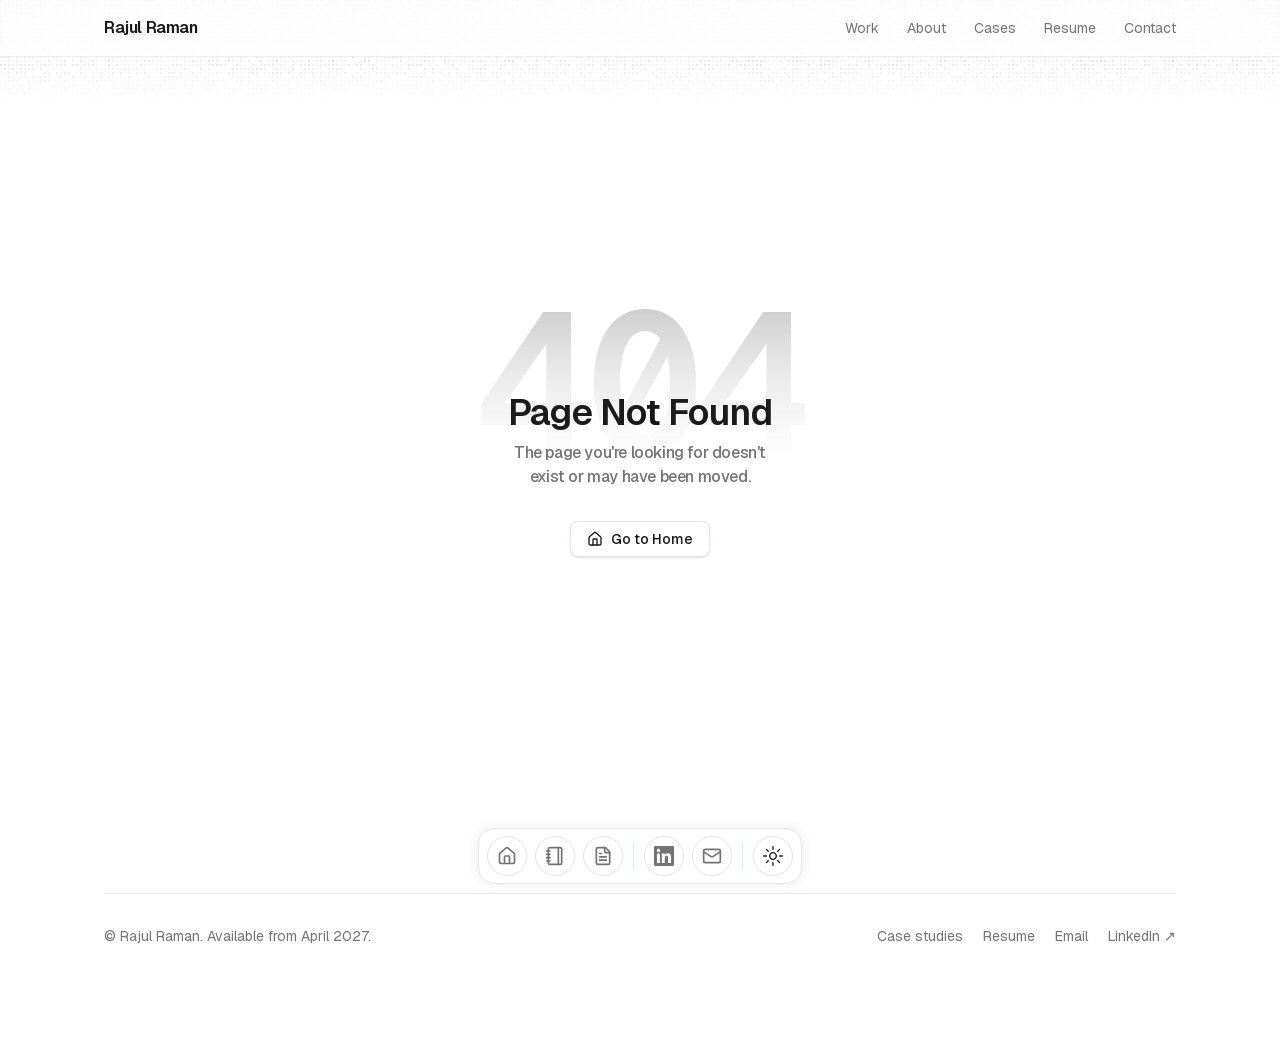
==== commit 1dcc36b8: "Resume page text matches approved v4 master; drop unclaimed BRD/user-story skills Co-Authored-By: Cl" ====
--- a/404/index.html
+++ b/404/index.html
@@ -1 +1 @@
-<!DOCTYPE html><!--QdqpaJQAEC_zqumTTh0zq--><html lang="en"><head><meta charSet="utf-8"/><meta name="viewport" content="width=device-width, initial-scale=1"/><link rel="stylesheet" href="/_next/static/chunks/168d52ef4ee4415f.css" data-precedence="next"/><meta name="robots" content="noindex"/><meta name="next-size-adjust" content=""/><title>Rajul Raman</title><meta name="description" content="Business Analyst · Healthcare &amp; Analytics. A physiotherapist turned analyst: I turn operational data into clear, testable recommendations."/><meta name="robots" content="index, follow"/><meta name="googlebot" content="index, follow, max-video-preview:-1, max-image-preview:large, max-snippet:-1"/><meta property="og:title" content="Rajul Raman"/><meta property="og:description" content="Business Analyst · Healthcare &amp; Analytics. A physiotherapist turned analyst: I turn operational data into clear, testable recommendations."/><meta property="og:url" content="https://rajul1raman-hash.github.io/"/><meta property="og:site_name" content="Rajul Raman"/><meta property="og:locale" content="en_US"/><meta property="og:image" content="https://rajul1raman-hash.github.io/og.png"/><meta property="og:image:width" content="1200"/><meta property="og:image:height" content="630"/><meta property="og:type" content="website"/><meta name="twitter:card" content="summary_large_image"/><meta name="twitter:title" content="Rajul Raman"/><meta name="twitter:description" content="Business Analyst · Healthcare &amp; Analytics. A physiotherapist turned analyst: I turn operational data into clear, testable recommendations."/><meta name="twitter:image" content="https://rajul1raman-hash.github.io/og.png"/><link rel="icon" href="/favicon.ico?favicon.9bfc4365.ico" sizes="64x64" type="image/x-icon"/></head><body class="min-h-screen bg-background font-sans antialiased relative geist_4fab3279-module__V3481a__variable geist_mono_6e759781-module__cMxXda__variable"><div hidden=""><!--$--><!--/$--></div><script>((a,b,c,d,e,f,g,h)=>{let i=document.documentElement,j=["light","dark"];function k(b){var c;(Array.isArray(a)?a:[a]).forEach(a=>{let c="class"===a,d=c&&f?e.map(a=>f[a]||a):e;c?(i.classList.remove(...d),i.classList.add(f&&f[b]?f[b]:b)):i.setAttribute(a,b)}),c=b,h&&j.includes(c)&&(i.style.colorScheme=c)}if(d)k(d);else try{let a=localStorage.getItem(b)||c,d=g&&"system"===a?window.matchMedia("(prefers-color-scheme: dark)").matches?"dark":"light":a;k(d)}catch(a){}})("class","theme","light",null,["light","dark"],null,true,true)</script><a href="#main" class="sr-only focus:not-sr-only focus:fixed focus:left-4 focus:top-4 focus:z-50 focus:rounded-md focus:bg-primary focus:px-3 focus:py-2 focus:text-primary-foreground">Skip to content</a><div class="absolute inset-0 top-0 left-0 right-0 h-[100px] overflow-hidden z-0"></div><header class="hidden lg:block sticky top-0 z-40 border-b border-border/60 bg-background/80 backdrop-blur-xl"><div class="mx-auto flex h-14 max-w-6xl items-center justify-between px-10"><a href="/" class="font-semibold tracking-tight">Rajul Raman</a><nav aria-label="Primary" class="flex items-center gap-7 text-sm"><a href="/#work" class="u-link transition-colors hover:text-foreground text-muted-foreground">Work</a><a href="/#about" class="u-link transition-colors hover:text-foreground text-muted-foreground">About</a><a href="/cases" class="u-link transition-colors hover:text-foreground text-muted-foreground">Cases</a><a href="/resume" class="u-link transition-colors hover:text-foreground text-muted-foreground">Resume</a><a href="/#contact" class="u-link transition-colors hover:text-foreground text-muted-foreground">Contact</a></nav></div></header><div class="relative z-10 max-w-2xl lg:max-w-6xl mx-auto py-12 pb-24 sm:py-24 lg:pt-16 px-6 md:px-10"><main id="main"><div class="min-h-[calc(100vh-12rem)] flex flex-col"><div class="flex-1 flex items-center justify-center p-8"><div class="flex flex-col items-center text-center max-w-md relative"><h1 class="text-[200px] font-semibold font-mono bg-linear-to-b from-primary/30 to-secondary/10 text-transparent bg-clip-text absolute -top-40 left-1/2 -translate-x-1/2 mask-[linear-gradient(to_bottom,black,black_20%,transparent_80%)] tracking-tighter uppercase [-webkit-text-stroke:3px_hsl(var(--primary)/0.6)]">404</h1><h2 class="text-4xl tracking-tight font-semibold text-foreground mb-2">Page Not Found</h2><p class="text-muted-foreground mb-8 text-balance tracking-tight font-medium">The page you&#x27;re looking for doesn&#x27;t exist or may have been moved.</p><div class="flex flex-col sm:flex-row gap-3"><a href="/"><button class="inline-flex items-center justify-center whitespace-nowrap rounded-md text-sm font-medium transition-colors focus-visible:outline-none focus-visible:ring-1 focus-visible:ring-ring disabled:pointer-events-none disabled:opacity-50 border border-input bg-background shadow-sm hover:bg-accent hover:text-accent-foreground h-9 px-4 py-2 gap-2 cursor-pointer"><svg xmlns="http://www.w3.org/2000/svg" width="24" height="24" viewBox="0 0 24 24" fill="none" stroke="currentColor" stroke-width="2" stroke-linecap="round" stroke-linejoin="round" class="lucide lucide-house h-4 w-4" aria-hidden="true"><path d="M15 21v-8a1 1 0 0 0-1-1h-4a1 1 0 0 0-1 1v8"></path><path d="M3 10a2 2 0 0 1 .709-1.528l7-6a2 2 0 0 1 2.582 0l7 6A2 2 0 0 1 21 10v9a2 2 0 0 1-2 2H5a2 2 0 0 1-2-2z"></path></svg>Go to Home</button></a></div></div></div></div><!--$--><!--/$--></main><footer class="mx-auto mt-16 flex max-w-2xl flex-col gap-2 border-t pt-8 text-sm text-muted-foreground lg:max-w-none lg:flex-row lg:items-center lg:justify-between"><p>© <!-- -->Rajul Raman<!-- -->. Available from April 2027.</p><nav aria-label="Footer" class="flex flex-wrap gap-x-5 gap-y-1"><a class="u-link hover:text-foreground" href="/cases">Case studies</a><a class="u-link hover:text-foreground" href="/resume">Resume</a><a class="u-link hover:text-foreground" href="mailto:rajul1raman@gmail.com">Email</a><a class="u-link hover:text-foreground" href="https://www.linkedin.com/in/rajul-raman-803521123" target="_blank" rel="noopener noreferrer">LinkedIn ↗</a></nav></footer></div><div class="pointer-events-none fixed inset-x-0 bottom-4 z-30"><nav aria-label="Quick navigation" class="dock pointer-events-auto relative mx-auto flex h-14 w-fit items-center gap-2 rounded-2xl border bg-card/90 p-2 shadow-[0_0_10px_3px] shadow-primary/5 backdrop-blur-3xl"><a href="/" aria-label="Home" class="group/dk dock-item relative flex size-10 items-center justify-center rounded-3xl border border-border bg-background text-muted-foreground transition-[transform,color,background-color] duration-200 ease-out hover:bg-muted hover:text-foreground focus-visible:text-foreground"><svg xmlns="http://www.w3.org/2000/svg" width="24" height="24" viewBox="0 0 24 24" fill="none" stroke="currentColor" stroke-width="2" stroke-linecap="round" stroke-linejoin="round" class="lucide lucide-house size-5" aria-hidden="true"><path d="M15 21v-8a1 1 0 0 0-1-1h-4a1 1 0 0 0-1 1v8"></path><path d="M3 10a2 2 0 0 1 .709-1.528l7-6a2 2 0 0 1 2.582 0l7 6A2 2 0 0 1 21 10v9a2 2 0 0 1-2 2H5a2 2 0 0 1-2-2z"></path></svg><span aria-hidden="true" class="pointer-events-none absolute -top-11 left-1/2 -translate-x-1/2 translate-y-1 whitespace-nowrap rounded-xl bg-primary px-4 py-2 text-sm text-primary-foreground opacity-0 shadow-[0_10px_40px_-10px_rgba(0,0,0,0.3)] transition-all duration-150 group-hover/dk:translate-y-0 group-hover/dk:opacity-100 group-focus-visible/dk:translate-y-0 group-focus-visible/dk:opacity-100">Home</span></a><a href="/cases" aria-label="Case studies" class="group/dk dock-item relative flex size-10 items-center justify-center rounded-3xl border border-border bg-background text-muted-foreground transition-[transform,color,background-color] duration-200 ease-out hover:bg-muted hover:text-foreground focus-visible:text-foreground"><svg xmlns="http://www.w3.org/2000/svg" width="24" height="24" viewBox="0 0 24 24" fill="none" stroke="currentColor" stroke-width="2" stroke-linecap="round" stroke-linejoin="round" class="lucide lucide-notebook size-5" aria-hidden="true"><path d="M2 6h4"></path><path d="M2 10h4"></path><path d="M2 14h4"></path><path d="M2 18h4"></path><rect width="16" height="20" x="4" y="2" rx="2"></rect><path d="M16 2v20"></path></svg><span aria-hidden="true" class="pointer-events-none absolute -top-11 left-1/2 -translate-x-1/2 translate-y-1 whitespace-nowrap rounded-xl bg-primary px-4 py-2 text-sm text-primary-foreground opacity-0 shadow-[0_10px_40px_-10px_rgba(0,0,0,0.3)] transition-all duration-150 group-hover/dk:translate-y-0 group-hover/dk:opacity-100 group-focus-visible/dk:translate-y-0 group-focus-visible/dk:opacity-100">Case studies</span></a><a href="/resume" aria-label="Resume" class="group/dk dock-item relative flex size-10 items-center justify-center rounded-3xl border border-border bg-background text-muted-foreground transition-[transform,color,background-color] duration-200 ease-out hover:bg-muted hover:text-foreground focus-visible:text-foreground"><svg xmlns="http://www.w3.org/2000/svg" width="24" height="24" viewBox="0 0 24 24" fill="none" stroke="currentColor" stroke-width="2" stroke-linecap="round" stroke-linejoin="round" class="lucide lucide-file-text size-5" aria-hidden="true"><path d="M6 22a2 2 0 0 1-2-2V4a2 2 0 0 1 2-2h8a2.4 2.4 0 0 1 1.704.706l3.588 3.588A2.4 2.4 0 0 1 20 8v12a2 2 0 0 1-2 2z"></path><path d="M14 2v5a1 1 0 0 0 1 1h5"></path><path d="M10 9H8"></path><path d="M16 13H8"></path><path d="M16 17H8"></path></svg><span aria-hidden="true" class="pointer-events-none absolute -top-11 left-1/2 -translate-x-1/2 translate-y-1 whitespace-nowrap rounded-xl bg-primary px-4 py-2 text-sm text-primary-foreground opacity-0 shadow-[0_10px_40px_-10px_rgba(0,0,0,0.3)] transition-all duration-150 group-hover/dk:translate-y-0 group-hover/dk:opacity-100 group-focus-visible/dk:translate-y-0 group-focus-visible/dk:opacity-100">Resume</span></a><span aria-hidden="true" class="mx-0.5 h-2/3 w-px bg-border"></span><a href="https://www.linkedin.com/in/rajul-raman-803521123" aria-label="LinkedIn" target="_blank" rel="noopener noreferrer" class="group/dk dock-item relative flex size-10 items-center justify-center rounded-3xl border border-border bg-background text-muted-foreground transition-[transform,color,background-color] duration-200 ease-out hover:bg-muted hover:text-foreground focus-visible:text-foreground"><svg viewBox="0 0 24 24" xmlns="http://www.w3.org/2000/svg" class="size-5" aria-hidden="true"><title>LinkedIn</title><path fill="currentColor" d="M20.447 20.452h-3.554v-5.569c0-1.328-.027-3.037-1.852-3.037-1.853 0-2.136 1.445-2.136 2.939v5.667H9.351V9h3.414v1.561h.046c.477-.9 1.637-1.85 3.37-1.85 3.601 0 4.267 2.37 4.267 5.455v6.286zM5.337 7.433c-1.144 0-2.063-.926-2.063-2.065 0-1.138.92-2.063 2.063-2.063 1.14 0 2.064.925 2.064 2.063 0 1.139-.925 2.065-2.064 2.065zm1.782 13.019H3.555V9h3.564v11.452zM22.225 0H1.771C.792 0 0 .774 0 1.729v20.542C0 23.227.792 24 1.771 24h20.451C23.2 24 24 23.227 24 22.271V1.729C24 .774 23.2 0 22.222 0h.003z"></path></svg><span aria-hidden="true" class="pointer-events-none absolute -top-11 left-1/2 -translate-x-1/2 translate-y-1 whitespace-nowrap rounded-xl bg-primary px-4 py-2 text-sm text-primary-foreground opacity-0 shadow-[0_10px_40px_-10px_rgba(0,0,0,0.3)] transition-all duration-150 group-hover/dk:translate-y-0 group-hover/dk:opacity-100 group-focus-visible/dk:translate-y-0 group-focus-visible/dk:opacity-100">LinkedIn</span></a><a href="mailto:rajul1raman@gmail.com" aria-label="email" class="group/dk dock-item relative flex size-10 items-center justify-center rounded-3xl border border-border bg-background text-muted-foreground transition-[transform,color,background-color] duration-200 ease-out hover:bg-muted hover:text-foreground focus-visible:text-foreground"><svg xmlns="http://www.w3.org/2000/svg" width="24" height="24" viewBox="0 0 24 24" fill="none" stroke="currentColor" stroke-width="2" stroke-linecap="round" stroke-linejoin="round" class="lucide lucide-mail size-5" aria-hidden="true"><path d="m22 7-8.991 5.727a2 2 0 0 1-2.009 0L2 7"></path><rect x="2" y="4" width="20" height="16" rx="2"></rect></svg><span aria-hidden="true" class="pointer-events-none absolute -top-11 left-1/2 -translate-x-1/2 translate-y-1 whitespace-nowrap rounded-xl bg-primary px-4 py-2 text-sm text-primary-foreground opacity-0 shadow-[0_10px_40px_-10px_rgba(0,0,0,0.3)] transition-all duration-150 group-hover/dk:translate-y-0 group-hover/dk:opacity-100 group-focus-visible/dk:translate-y-0 group-focus-visible/dk:opacity-100">email</span></a><span aria-hidden="true" class="mx-0.5 h-2/3 w-px bg-border"></span><div class="group/dk dock-item relative flex size-10 items-center justify-center rounded-3xl border border-border bg-background text-muted-foreground transition-[transform,color,background-color] duration-200 ease-out hover:bg-muted hover:text-foreground focus-visible:text-foreground"><button class="inline-flex items-center justify-center whitespace-nowrap text-sm font-medium transition-colors focus-visible:outline-none focus-visible:ring-1 focus-visible:ring-ring disabled:pointer-events-none disabled:opacity-50 text-primary underline-offset-4 hover:underline rounded-full size-full cursor-pointer" type="button" aria-label="Toggle light / dark theme"><svg width="15" height="15" viewBox="0 0 15 15" fill="none" xmlns="http://www.w3.org/2000/svg" class="size-5"><path d="M7.5 0C7.77614 0 8 0.223858 8 0.5V2.5C8 2.77614 7.77614 3 7.5 3C7.22386 3 7 2.77614 7 2.5V0.5C7 0.223858 7.22386 0 7.5 0ZM2.1967 2.1967C2.39196 2.00144 2.70854 2.00144 2.90381 2.1967L4.31802 3.61091C4.51328 3.80617 4.51328 4.12276 4.31802 4.31802C4.12276 4.51328 3.80617 4.51328 3.61091 4.31802L2.1967 2.90381C2.00144 2.70854 2.00144 2.39196 2.1967 2.1967ZM0.5 7C0.223858 7 0 7.22386 0 7.5C0 7.77614 0.223858 8 0.5 8H2.5C2.77614 8 3 7.77614 3 7.5C3 7.22386 2.77614 7 2.5 7H0.5ZM2.1967 12.8033C2.00144 12.608 2.00144 12.2915 2.1967 12.0962L3.61091 10.682C3.80617 10.4867 4.12276 10.4867 4.31802 10.682C4.51328 10.8772 4.51328 11.1938 4.31802 11.3891L2.90381 12.8033C2.70854 12.9986 2.39196 12.9986 2.1967 12.8033ZM12.5 7C12.2239 7 12 7.22386 12 7.5C12 7.77614 12.2239 8 12.5 8H14.5C14.7761 8 15 7.77614 15 7.5C15 7.22386 14.7761 7 14.5 7H12.5ZM10.682 4.31802C10.4867 4.12276 10.4867 3.80617 10.682 3.61091L12.0962 2.1967C12.2915 2.00144 12.608 2.00144 12.8033 2.1967C12.9986 2.39196 12.9986 2.70854 12.8033 2.90381L11.3891 4.31802C11.1938 4.51328 10.8772 4.51328 10.682 4.31802ZM8 12.5C8 12.2239 7.77614 12 7.5 12C7.22386 12 7 12.2239 7 12.5V14.5C7 14.7761 7.22386 15 7.5 15C7.77614 15 8 14.7761 8 14.5V12.5ZM10.682 10.682C10.8772 10.4867 11.1938 10.4867 11.3891 10.682L12.8033 12.0962C12.9986 12.2915 12.9986 12.608 12.8033 12.8033C12.608 12.9986 12.2915 12.9986 12.0962 12.8033L10.682 11.3891C10.4867 11.1938 10.4867 10.8772 10.682 10.682ZM5.5 7.5C5.5 6.39543 6.39543 5.5 7.5 5.5C8.60457 5.5 9.5 6.39543 9.5 7.5C9.5 8.60457 8.60457 9.5 7.5 9.5C6.39543 9.5 5.5 8.60457 5.5 7.5ZM7.5 4.5C5.84315 4.5 4.5 5.84315 4.5 7.5C4.5 9.15685 5.84315 10.5 7.5 10.5C9.15685 10.5 10.5 9.15685 10.5 7.5C10.5 5.84315 9.15685 4.5 7.5 4.5Z" fill="currentColor" fill-rule="evenodd" clip-rule="evenodd"></path></svg><svg width="15" height="15" viewBox="0 0 15 15" fill="none" xmlns="http://www.w3.org/2000/svg" class="hidden size-5"><path d="M2.89998 0.499976C2.89998 0.279062 2.72089 0.0999756 2.49998 0.0999756C2.27906 0.0999756 2.09998 0.279062 2.09998 0.499976V1.09998H1.49998C1.27906 1.09998 1.09998 1.27906 1.09998 1.49998C1.09998 1.72089 1.27906 1.89998 1.49998 1.89998H2.09998V2.49998C2.09998 2.72089 2.27906 2.89998 2.49998 2.89998C2.72089 2.89998 2.89998 2.72089 2.89998 2.49998V1.89998H3.49998C3.72089 1.89998 3.89998 1.72089 3.89998 1.49998C3.89998 1.27906 3.72089 1.09998 3.49998 1.09998H2.89998V0.499976ZM5.89998 3.49998C5.89998 3.27906 5.72089 3.09998 5.49998 3.09998C5.27906 3.09998 5.09998 3.27906 5.09998 3.49998V4.09998H4.49998C4.27906 4.09998 4.09998 4.27906 4.09998 4.49998C4.09998 4.72089 4.27906 4.89998 4.49998 4.89998H5.09998V5.49998C5.09998 5.72089 5.27906 5.89998 5.49998 5.89998C5.72089 5.89998 5.89998 5.72089 5.89998 5.49998V4.89998H6.49998C6.72089 4.89998 6.89998 4.72089 6.89998 4.49998C6.89998 4.27906 6.72089 4.09998 6.49998 4.09998H5.89998V3.49998ZM1.89998 6.49998C1.89998 6.27906 1.72089 6.09998 1.49998 6.09998C1.27906 6.09998 1.09998 6.27906 1.09998 6.49998V7.09998H0.499976C0.279062 7.09998 0.0999756 7.27906 0.0999756 7.49998C0.0999756 7.72089 0.279062 7.89998 0.499976 7.89998H1.09998V8.49998C1.09998 8.72089 1.27906 8.89997 1.49998 8.89997C1.72089 8.89997 1.89998 8.72089 1.89998 8.49998V7.89998H2.49998C2.72089 7.89998 2.89998 7.72089 2.89998 7.49998C2.89998 7.27906 2.72089 7.09998 2.49998 7.09998H1.89998V6.49998ZM8.54406 0.98184L8.24618 0.941586C8.03275 0.917676 7.90692 1.1655 8.02936 1.34194C8.17013 1.54479 8.29981 1.75592 8.41754 1.97445C8.91878 2.90485 9.20322 3.96932 9.20322 5.10022C9.20322 8.37201 6.82247 11.0878 3.69887 11.6097C3.45736 11.65 3.20988 11.6772 2.96008 11.6906C2.74563 11.702 2.62729 11.9535 2.77721 12.1072C2.84551 12.1773 2.91535 12.2458 2.98667 12.3128L3.05883 12.3795L3.31883 12.6045L3.50684 12.7532L3.62796 12.8433L3.81491 12.9742L3.99079 13.089C4.11175 13.1651 4.23536 13.2375 4.36157 13.3059L4.62496 13.4412L4.88553 13.5607L5.18837 13.6828L5.43169 13.7686C5.56564 13.8128 5.70149 13.8529 5.83857 13.8885C5.94262 13.9155 6.04767 13.9401 6.15405 13.9622C6.27993 13.9883 6.40713 14.0109 6.53544 14.0298L6.85241 14.0685L7.11934 14.0892C7.24637 14.0965 7.37436 14.1002 7.50322 14.1002C11.1483 14.1002 14.1032 11.1453 14.1032 7.50023C14.1032 7.25044 14.0893 7.00389 14.0623 6.76131L14.0255 6.48407C13.991 6.26083 13.9453 6.04129 13.8891 5.82642C13.8213 5.56709 13.7382 5.31398 13.6409 5.06881L13.5279 4.80132L13.4507 4.63542L13.3766 4.48666C13.2178 4.17773 13.0353 3.88295 12.8312 3.60423L12.6782 3.40352L12.4793 3.16432L12.3157 2.98361L12.1961 2.85951L12.0355 2.70246L11.8134 2.50184L11.4925 2.24191L11.2483 2.06498L10.9562 1.87446L10.6346 1.68894L10.3073 1.52378L10.1938 1.47176L9.95488 1.3706L9.67791 1.2669L9.42566 1.1846L9.10075 1.09489L8.83599 1.03486L8.54406 0.98184ZM10.4032 5.30023C10.4032 4.27588 10.2002 3.29829 9.83244 2.40604C11.7623 3.28995 13.1032 5.23862 13.1032 7.50023C13.1032 10.593 10.596 13.1002 7.50322 13.1002C6.63646 13.1002 5.81597 12.9036 5.08355 12.5522C6.5419 12.0941 7.81081 11.2082 8.74322 10.0416C8.87963 10.2284 9.10028 10.3497 9.34928 10.3497C9.76349 10.3497 10.0993 10.0139 10.0993 9.59971C10.0993 9.24256 9.84965 8.94373 9.51535 8.86816C9.57741 8.75165 9.63653 8.63334 9.6926 8.51332C9.88358 8.63163 10.1088 8.69993 10.35 8.69993C11.0403 8.69993 11.6 8.14028 11.6 7.44993C11.6 6.75976 11.0406 6.20024 10.3505 6.19993C10.3853 5.90487 10.4032 5.60464 10.4032 5.30023Z" fill="currentColor" fill-rule="evenodd" clip-rule="evenodd"></path></svg></button><span aria-hidden="true" class="pointer-events-none absolute -top-11 left-1/2 -translate-x-1/2 translate-y-1 whitespace-nowrap rounded-xl bg-primary px-4 py-2 text-sm text-primary-foreground opacity-0 shadow-[0_10px_40px_-10px_rgba(0,0,0,0.3)] transition-all duration-150 group-hover/dk:translate-y-0 group-hover/dk:opacity-100 group-focus-visible/dk:translate-y-0 group-focus-visible/dk:opacity-100">Theme</span></div></nav></div><script>(self.__next_f=self.__next_f||[]).push([0])</script><script>self.__next_f.push([1,"1:\"$Sreact.fragment\"\n2:I[27423,[\"/_next/static/chunks/e1c789dbdad6ab4c.js\",\"/_next/static/chunks/5c968110af6636c9.js\",\"/_next/static/chunks/86411c8ace3543c4.js\"],\"ThemeProvider\"]\n3:I[31282,[\"/_next/static/chunks/e1c789dbdad6ab4c.js\",\"/_next/static/chunks/5c968110af6636c9.js\",\"/_next/static/chunks/86411c8ace3543c4.js\"],\"default\"]\n4:I[88951,[\"/_next/static/chunks/e1c789dbdad6ab4c.js\",\"/_next/static/chunks/5c968110af6636c9.js\",\"/_next/static/chunks/86411c8ace3543c4.js\"],\"default\"]\n5:I[39756,[\"/_next/static/chunks/ff1a16fafef87110.js\",\"/_next/static/chunks/6153d1a363729c2c.js\"],\"default\"]\n6:I[37457,[\"/_next/static/chunks/ff1a16fafef87110.js\",\"/_next/static/chunks/6153d1a363729c2c.js\"],\"default\"]\n7:I[22016,[\"/_next/static/chunks/e1c789dbdad6ab4c.js\",\"/_next/static/chunks/5c968110af6636c9.js\",\"/_next/static/chunks/86411c8ace3543c4.js\",\"/_next/static/chunks/7f27f9630a007744.js\"],\"\"]\n10:I[68027,[\"/_next/static/chunks/ff1a16fafef87110.js\",\"/_next/static/chunks/6153d1a363729c2c.js\"],\"default\"]\n:HL[\"/_next/static/chunks/168d52ef4ee4415f.css\",\"style\"]\n"])</script><script>self.__next_f.push([1,"0:{\"P\":null,\"b\":\"QdqpaJQAEC-zqumTTh0zq\",\"c\":[\"\",\"_not-found\",\"\"],\"q\":\"\",\"i\":false,\"f\":[[[\"\",{\"children\":[\"/_not-found\",{\"children\":[\"__PAGE__\",{}]}]},\"$undefined\",\"$undefined\",true],[[\"$\",\"$1\",\"c\",{\"children\":[[[\"$\",\"link\",\"0\",{\"rel\":\"stylesheet\",\"href\":\"/_next/static/chunks/168d52ef4ee4415f.css\",\"precedence\":\"next\",\"crossOrigin\":\"$undefined\",\"nonce\":\"$undefined\"}],[\"$\",\"script\",\"script-0\",{\"src\":\"/_next/static/chunks/e1c789dbdad6ab4c.js\",\"async\":true,\"nonce\":\"$undefined\"}],[\"$\",\"script\",\"script-1\",{\"src\":\"/_next/static/chunks/5c968110af6636c9.js\",\"async\":true,\"nonce\":\"$undefined\"}],[\"$\",\"script\",\"script-2\",{\"src\":\"/_next/static/chunks/86411c8ace3543c4.js\",\"async\":true,\"nonce\":\"$undefined\"}]],[\"$\",\"html\",null,{\"lang\":\"en\",\"suppressHydrationWarning\":true,\"children\":[\"$\",\"body\",null,{\"className\":\"min-h-screen bg-background font-sans antialiased relative geist_4fab3279-module__V3481a__variable geist_mono_6e759781-module__cMxXda__variable\",\"children\":[\"$\",\"$L2\",null,{\"attribute\":\"class\",\"defaultTheme\":\"light\",\"children\":[[\"$\",\"a\",null,{\"href\":\"#main\",\"className\":\"sr-only focus:not-sr-only focus:fixed focus:left-4 focus:top-4 focus:z-50 focus:rounded-md focus:bg-primary focus:px-3 focus:py-2 focus:text-primary-foreground\",\"children\":\"Skip to content\"}],[\"$\",\"div\",null,{\"className\":\"absolute inset-0 top-0 left-0 right-0 h-[100px] overflow-hidden z-0\",\"children\":[\"$\",\"$L3\",null,{\"className\":\"h-full w-full\",\"squareSize\":2,\"gridGap\":2,\"style\":{\"maskImage\":\"linear-gradient(to bottom, black, transparent)\",\"WebkitMaskImage\":\"linear-gradient(to bottom, black, transparent)\"}}]}],[\"$\",\"$L4\",null,{}],[\"$\",\"div\",null,{\"className\":\"relative z-10 max-w-2xl lg:max-w-6xl mx-auto py-12 pb-24 sm:py-24 lg:pt-16 px-6 md:px-10\",\"children\":[[\"$\",\"main\",null,{\"id\":\"main\",\"children\":[\"$\",\"$L5\",null,{\"parallelRouterKey\":\"children\",\"error\":\"$undefined\",\"errorStyles\":\"$undefined\",\"errorScripts\":\"$undefined\",\"template\":[\"$\",\"$L6\",null,{}],\"templateStyles\":\"$undefined\",\"templateScripts\":\"$undefined\",\"notFound\":[[\"$\",\"div\",null,{\"className\":\"min-h-[calc(100vh-12rem)] flex flex-col\",\"children\":[\"$\",\"div\",null,{\"className\":\"flex-1 flex items-center justify-center p-8\",\"children\":[\"$\",\"div\",null,{\"className\":\"flex flex-col items-center text-center max-w-md relative\",\"children\":[[\"$\",\"h1\",null,{\"className\":\"text-[200px] font-semibold font-mono bg-linear-to-b from-primary/30 to-secondary/10 text-transparent bg-clip-text absolute -top-40 left-1/2 -translate-x-1/2 mask-[linear-gradient(to_bottom,black,black_20%,transparent_80%)] tracking-tighter uppercase [-webkit-text-stroke:3px_hsl(var(--primary)/0.6)]\",\"children\":\"404\"}],[\"$\",\"h2\",null,{\"className\":\"text-4xl tracking-tight font-semibold text-foreground mb-2\",\"children\":\"Page Not Found\"}],[\"$\",\"p\",null,{\"className\":\"text-muted-foreground mb-8 text-balance tracking-tight font-medium\",\"children\":\"The page you're looking for doesn't exist or may have been moved.\"}],[\"$\",\"div\",null,{\"className\":\"flex flex-col sm:flex-row gap-3\",\"children\":[\"$\",\"$L7\",null,{\"href\":\"/\",\"children\":[\"$\",\"button\",null,{\"className\":\"inline-flex items-center justify-center whitespace-nowrap rounded-md text-sm font-medium transition-colors focus-visible:outline-none focus-visible:ring-1 focus-visible:ring-ring disabled:pointer-events-none disabled:opacity-50 border border-input bg-background shadow-sm hover:bg-accent hover:text-accent-foreground h-9 px-4 py-2 gap-2 cursor-pointer\",\"ref\":\"$undefined\",\"children\":[[\"$\",\"svg\",null,{\"ref\":\"$undefined\",\"xmlns\":\"http://www.w3.org/2000/svg\",\"width\":24,\"height\":24,\"viewBox\":\"0 0 24 24\",\"fill\":\"none\",\"stroke\":\"currentColor\",\"strokeWidth\":2,\"strokeLinecap\":\"round\",\"strokeLinejoin\":\"round\",\"className\":\"lucide lucide-house h-4 w-4\",\"aria-hidden\":\"true\",\"children\":[[\"$\",\"path\",\"5wwlr5\",{\"d\":\"M15 21v-8a1 1 0 0 0-1-1h-4a1 1 0 0 0-1 1v8\"}],[\"$\",\"path\",\"r6nss1\",{\"d\":\"M3 10a2 2 0 0 1 .709-1.528l7-6a2 2 0 0 1 2.582 0l7 6A2 2 0 0 1 21 10v9a2 2 0 0 1-2 2H5a2 2 0 0 1-2-2z\"}],\"$undefined\"]}],\"Go to Home\"]}]}]}]]}]}]}],[]],\"forbidden\":\"$undefined\",\"unauthorized\":\"$undefined\"}]}],[\"$\",\"footer\",null,{\"className\":\"mx-auto mt-16 flex max-w-2xl flex-col gap-2 border-t pt-8 text-sm text-muted-foreground lg:max-w-none lg:flex-row lg:items-center lg:justify-between\",\"children\":[\"$L8\",\"$L9\"]}]]}],\"$La\",\"$Lb\",\"$Lc\"]}]}]}]]}],{\"children\":[\"$Ld\",{\"children\":[\"$Le\",{},null,false,false]},null,false,false]},null,false,false],\"$Lf\",false]],\"m\":\"$undefined\",\"G\":[\"$10\",\"$undefined\"],\"S\":true}\n"])</script><script>self.__next_f.push([1,"19:I[70624,[\"/_next/static/chunks/e1c789dbdad6ab4c.js\",\"/_next/static/chunks/5c968110af6636c9.js\",\"/_next/static/chunks/86411c8ace3543c4.js\"],\"default\"]\n1a:I[97367,[\"/_next/static/chunks/ff1a16fafef87110.js\",\"/_next/static/chunks/6153d1a363729c2c.js\"],\"OutletBoundary\"]\n1b:\"$Sreact.suspense\"\n1d:I[97367,[\"/_next/static/chunks/ff1a16fafef87110.js\",\"/_next/static/chunks/6153d1a363729c2c.js\"],\"ViewportBoundary\"]\n1f:I[97367,[\"/_next/static/chunks/ff1a16fafef87110.js\",\"/_next/static/chunks/6153d1a363729c2c.js\"],\"MetadataBoundary\"]\n8:[\"$\",\"p\",null,{\"children\":[\"© \",\"Rajul Raman\",\". Available from April 2027.\"]}]\n9:[\"$\",\"nav\",null,{\"aria-label\":\"Footer\",\"className\":\"flex flex-wrap gap-x-5 gap-y-1\",\"children\":[[\"$\",\"a\",null,{\"className\":\"u-link hover:text-foreground\",\"href\":\"/cases\",\"children\":\"Case studies\"}],[\"$\",\"a\",null,{\"className\":\"u-link hover:text-foreground\",\"href\":\"/resume\",\"children\":\"Resume\"}],[\"$\",\"a\",null,{\"className\":\"u-link hover:text-foreground\",\"href\":\"mailto:rajul1raman@gmail.com\",\"children\":\"Email\"}],[\"$\",\"a\",null,{\"className\":\"u-link hover:text-foreground\",\"href\":\"https://www.linkedin.com/in/rajul-raman-803521123\",\"target\":\"_blank\",\"rel\":\"noopener noreferrer\",\"children\":\"LinkedIn ↗\"}]]}]\n"])</script><script>self.__next_f.push([1,"a:[\"$\",\"div\",null,{\"className\":\"pointer-events-none fixed inset-x-0 bottom-4 z-30\",\"children\":[\"$\",\"nav\",null,{\"aria-label\":\"Quick navigation\",\"className\":\"dock pointer-events-auto relative mx-auto flex h-14 w-fit items-center gap-2 rounded-2xl border bg-card/90 p-2 shadow-[0_0_10px_3px] shadow-primary/5 backdrop-blur-3xl\",\"children\":[[[\"$\",\"a\",\"/\",{\"href\":\"/\",\"aria-label\":\"Home\",\"className\":\"group/dk dock-item relative flex size-10 items-center justify-center rounded-3xl border border-border bg-background text-muted-foreground transition-[transform,color,background-color] duration-200 ease-out hover:bg-muted hover:text-foreground focus-visible:text-foreground\",\"children\":[[\"$\",\"svg\",null,{\"ref\":\"$undefined\",\"xmlns\":\"http://www.w3.org/2000/svg\",\"width\":24,\"height\":24,\"viewBox\":\"0 0 24 24\",\"fill\":\"none\",\"stroke\":\"currentColor\",\"strokeWidth\":2,\"strokeLinecap\":\"round\",\"strokeLinejoin\":\"round\",\"className\":\"lucide lucide-house size-5\",\"aria-hidden\":true,\"children\":[[\"$\",\"path\",\"5wwlr5\",{\"d\":\"M15 21v-8a1 1 0 0 0-1-1h-4a1 1 0 0 0-1 1v8\"}],[\"$\",\"path\",\"r6nss1\",{\"d\":\"M3 10a2 2 0 0 1 .709-1.528l7-6a2 2 0 0 1 2.582 0l7 6A2 2 0 0 1 21 10v9a2 2 0 0 1-2 2H5a2 2 0 0 1-2-2z\"}],\"$undefined\"]}],[\"$\",\"span\",null,{\"aria-hidden\":true,\"className\":\"pointer-events-none absolute -top-11 left-1/2 -translate-x-1/2 translate-y-1 whitespace-nowrap rounded-xl bg-primary px-4 py-2 text-sm text-primary-foreground opacity-0 shadow-[0_10px_40px_-10px_rgba(0,0,0,0.3)] transition-all duration-150 group-hover/dk:translate-y-0 group-hover/dk:opacity-100 group-focus-visible/dk:translate-y-0 group-focus-visible/dk:opacity-100\",\"children\":\"Home\"}]]}],[\"$\",\"a\",\"/cases\",{\"href\":\"/cases\",\"aria-label\":\"Case studies\",\"className\":\"group/dk dock-item relative flex size-10 items-center justify-center rounded-3xl border border-border bg-background text-muted-foreground transition-[transform,color,background-color] duration-200 ease-out hover:bg-muted hover:text-foreground focus-visible:text-foreground\",\"children\":[[\"$\",\"svg\",null,{\"ref\":\"$undefined\",\"xmlns\":\"http://www.w3.org/2000/svg\",\"width\":24,\"height\":24,\"viewBox\":\"0 0 24 24\",\"fill\":\"none\",\"stroke\":\"currentColor\",\"strokeWidth\":2,\"strokeLinecap\":\"round\",\"strokeLinejoin\":\"round\",\"className\":\"lucide lucide-notebook size-5\",\"aria-hidden\":true,\"children\":[[\"$\",\"path\",\"aawbzj\",{\"d\":\"M2 6h4\"}],[\"$\",\"path\",\"l0bgd4\",{\"d\":\"M2 10h4\"}],[\"$\",\"path\",\"1gsvsf\",{\"d\":\"M2 14h4\"}],[\"$\",\"path\",\"1bu2t1\",{\"d\":\"M2 18h4\"}],[\"$\",\"rect\",\"1nb95v\",{\"width\":\"16\",\"height\":\"20\",\"x\":\"4\",\"y\":\"2\",\"rx\":\"2\"}],[\"$\",\"path\",\"rotuqe\",{\"d\":\"M16 2v20\"}],\"$undefined\"]}],[\"$\",\"span\",null,{\"aria-hidden\":true,\"className\":\"pointer-events-none absolute -top-11 left-1/2 -translate-x-1/2 translate-y-1 whitespace-nowrap rounded-xl bg-primary px-4 py-2 text-sm text-primary-foreground opacity-0 shadow-[0_10px_40px_-10px_rgba(0,0,0,0.3)] transition-all duration-150 group-hover/dk:translate-y-0 group-hover/dk:opacity-100 group-focus-visible/dk:translate-y-0 group-focus-visible/dk:opacity-100\",\"children\":\"Case studies\"}]]}],[\"$\",\"a\",\"/resume\",{\"href\":\"/resume\",\"aria-label\":\"Resume\",\"className\":\"group/dk dock-item relative flex size-10 items-center justify-center rounded-3xl border border-border bg-background text-muted-foreground transition-[transform,color,background-color] duration-200 ease-out hover:bg-muted hover:text-foreground focus-visible:text-foreground\",\"children\":[[\"$\",\"svg\",null,{\"ref\":\"$undefined\",\"xmlns\":\"http://www.w3.org/2000/svg\",\"width\":24,\"height\":24,\"viewBox\":\"0 0 24 24\",\"fill\":\"none\",\"stroke\":\"currentColor\",\"strokeWidth\":2,\"strokeLinecap\":\"round\",\"strokeLinejoin\":\"round\",\"className\":\"lucide lucide-file-text size-5\",\"aria-hidden\":true,\"children\":[[\"$\",\"path\",\"1oefj6\",{\"d\":\"M6 22a2 2 0 0 1-2-2V4a2 2 0 0 1 2-2h8a2.4 2.4 0 0 1 1.704.706l3.588 3.588A2.4 2.4 0 0 1 20 8v12a2 2 0 0 1-2 2z\"}],[\"$\",\"path\",\"wfsgrz\",{\"d\":\"M14 2v5a1 1 0 0 0 1 1h5\"}],[\"$\",\"path\",\"b1mrlr\",{\"d\":\"M10 9H8\"}],\"$L11\",\"$L12\",\"$undefined\"]}],\"$L13\"]}]],\"$L14\",[\"$L15\",\"$L16\"],\"$L17\",\"$L18\"]}]}]\n"])</script><script>self.__next_f.push([1,"b:[\"$\",\"$L19\",null,{}]\nc:null\nd:[\"$\",\"$1\",\"c\",{\"children\":[null,[\"$\",\"$L5\",null,{\"parallelRouterKey\":\"children\",\"error\":\"$undefined\",\"errorStyles\":\"$undefined\",\"errorScripts\":\"$undefined\",\"template\":[\"$\",\"$L6\",null,{}],\"templateStyles\":\"$undefined\",\"templateScripts\":\"$undefined\",\"notFound\":\"$undefined\",\"forbidden\":\"$undefined\",\"unauthorized\":\"$undefined\"}]]}]\n"])</script><script>self.__next_f.push([1,"e:[\"$\",\"$1\",\"c\",{\"children\":[[\"$\",\"div\",null,{\"className\":\"min-h-[calc(100vh-12rem)] flex flex-col\",\"children\":[\"$\",\"div\",null,{\"className\":\"flex-1 flex items-center justify-center p-8\",\"children\":[\"$\",\"div\",null,{\"className\":\"flex flex-col items-center text-center max-w-md relative\",\"children\":[[\"$\",\"h1\",null,{\"className\":\"text-[200px] font-semibold font-mono bg-linear-to-b from-primary/30 to-secondary/10 text-transparent bg-clip-text absolute -top-40 left-1/2 -translate-x-1/2 mask-[linear-gradient(to_bottom,black,black_20%,transparent_80%)] tracking-tighter uppercase [-webkit-text-stroke:3px_hsl(var(--primary)/0.6)]\",\"children\":\"404\"}],[\"$\",\"h2\",null,{\"className\":\"text-4xl tracking-tight font-semibold text-foreground mb-2\",\"children\":\"Page Not Found\"}],[\"$\",\"p\",null,{\"className\":\"text-muted-foreground mb-8 text-balance tracking-tight font-medium\",\"children\":\"The page you're looking for doesn't exist or may have been moved.\"}],[\"$\",\"div\",null,{\"className\":\"flex flex-col sm:flex-row gap-3\",\"children\":[\"$\",\"$L7\",null,{\"href\":\"/\",\"children\":[\"$\",\"button\",null,{\"className\":\"inline-flex items-center justify-center whitespace-nowrap rounded-md text-sm font-medium transition-colors focus-visible:outline-none focus-visible:ring-1 focus-visible:ring-ring disabled:pointer-events-none disabled:opacity-50 border border-input bg-background shadow-sm hover:bg-accent hover:text-accent-foreground h-9 px-4 py-2 gap-2 cursor-pointer\",\"ref\":\"$undefined\",\"children\":[[\"$\",\"svg\",null,{\"ref\":\"$undefined\",\"xmlns\":\"http://www.w3.org/2000/svg\",\"width\":24,\"height\":24,\"viewBox\":\"0 0 24 24\",\"fill\":\"none\",\"stroke\":\"currentColor\",\"strokeWidth\":2,\"strokeLinecap\":\"round\",\"strokeLinejoin\":\"round\",\"className\":\"lucide lucide-house h-4 w-4\",\"aria-hidden\":\"true\",\"children\":[[\"$\",\"path\",\"5wwlr5\",{\"d\":\"M15 21v-8a1 1 0 0 0-1-1h-4a1 1 0 0 0-1 1v8\"}],[\"$\",\"path\",\"r6nss1\",{\"d\":\"M3 10a2 2 0 0 1 .709-1.528l7-6a2 2 0 0 1 2.582 0l7 6A2 2 0 0 1 21 10v9a2 2 0 0 1-2 2H5a2 2 0 0 1-2-2z\"}],\"$undefined\"]}],\"Go to Home\"]}]}]}]]}]}]}],[[\"$\",\"script\",\"script-0\",{\"src\":\"/_next/static/chunks/7f27f9630a007744.js\",\"async\":true,\"nonce\":\"$undefined\"}]],[\"$\",\"$L1a\",null,{\"children\":[\"$\",\"$1b\",null,{\"name\":\"Next.MetadataOutlet\",\"children\":\"$@1c\"}]}]]}]\n"])</script><script>self.__next_f.push([1,"f:[\"$\",\"$1\",\"h\",{\"children\":[[\"$\",\"meta\",null,{\"name\":\"robots\",\"content\":\"noindex\"}],[\"$\",\"$L1d\",null,{\"children\":\"$L1e\"}],[\"$\",\"div\",null,{\"hidden\":true,\"children\":[\"$\",\"$L1f\",null,{\"children\":[\"$\",\"$1b\",null,{\"name\":\"Next.Metadata\",\"children\":\"$L20\"}]}]}],[\"$\",\"meta\",null,{\"name\":\"next-size-adjust\",\"content\":\"\"}]]}]\n"])</script><script>self.__next_f.push([1,"21:I[15022,[\"/_next/static/chunks/e1c789dbdad6ab4c.js\",\"/_next/static/chunks/5c968110af6636c9.js\",\"/_next/static/chunks/86411c8ace3543c4.js\"],\"ModeToggle\"]\n11:[\"$\",\"path\",\"t4e002\",{\"d\":\"M16 13H8\"}]\n12:[\"$\",\"path\",\"z1uh3a\",{\"d\":\"M16 17H8\"}]\n13:[\"$\",\"span\",null,{\"aria-hidden\":true,\"className\":\"pointer-events-none absolute -top-11 left-1/2 -translate-x-1/2 translate-y-1 whitespace-nowrap rounded-xl bg-primary px-4 py-2 text-sm text-primary-foreground opacity-0 shadow-[0_10px_40px_-10px_rgba(0,0,0,0.3)] transition-all duration-150 group-hover/dk:translate-y-0 group-hover/dk:opacity-100 group-focus-visible/dk:translate-y-0 group-focus-visible/dk:opacity-100\",\"children\":\"Resume\"}]\n14:[\"$\",\"span\",null,{\"aria-hidden\":true,\"className\":\"mx-0.5 h-2/3 w-px bg-border\"}]\n"])</script><script>self.__next_f.push([1,"15:[\"$\",\"a\",\"LinkedIn\",{\"href\":\"https://www.linkedin.com/in/rajul-raman-803521123\",\"aria-label\":\"LinkedIn\",\"target\":\"_blank\",\"rel\":\"noopener noreferrer\",\"className\":\"group/dk dock-item relative flex size-10 items-center justify-center rounded-3xl border border-border bg-background text-muted-foreground transition-[transform,color,background-color] duration-200 ease-out hover:bg-muted hover:text-foreground focus-visible:text-foreground\",\"children\":[[\"$\",\"svg\",null,{\"viewBox\":\"0 0 24 24\",\"xmlns\":\"http://www.w3.org/2000/svg\",\"className\":\"size-5\",\"aria-hidden\":true,\"children\":[[\"$\",\"title\",null,{\"children\":\"LinkedIn\"}],[\"$\",\"path\",null,{\"fill\":\"currentColor\",\"d\":\"M20.447 20.452h-3.554v-5.569c0-1.328-.027-3.037-1.852-3.037-1.853 0-2.136 1.445-2.136 2.939v5.667H9.351V9h3.414v1.561h.046c.477-.9 1.637-1.85 3.37-1.85 3.601 0 4.267 2.37 4.267 5.455v6.286zM5.337 7.433c-1.144 0-2.063-.926-2.063-2.065 0-1.138.92-2.063 2.063-2.063 1.14 0 2.064.925 2.064 2.063 0 1.139-.925 2.065-2.064 2.065zm1.782 13.019H3.555V9h3.564v11.452zM22.225 0H1.771C.792 0 0 .774 0 1.729v20.542C0 23.227.792 24 1.771 24h20.451C23.2 24 24 23.227 24 22.271V1.729C24 .774 23.2 0 22.222 0h.003z\"}]]}],[\"$\",\"span\",null,{\"aria-hidden\":true,\"className\":\"pointer-events-none absolute -top-11 left-1/2 -translate-x-1/2 translate-y-1 whitespace-nowrap rounded-xl bg-primary px-4 py-2 text-sm text-primary-foreground opacity-0 shadow-[0_10px_40px_-10px_rgba(0,0,0,0.3)] transition-all duration-150 group-hover/dk:translate-y-0 group-hover/dk:opacity-100 group-focus-visible/dk:translate-y-0 group-focus-visible/dk:opacity-100\",\"children\":\"LinkedIn\"}]]}]\n"])</script><script>self.__next_f.push([1,"16:[\"$\",\"a\",\"email\",{\"href\":\"mailto:rajul1raman@gmail.com\",\"aria-label\":\"email\",\"target\":\"$undefined\",\"rel\":\"$undefined\",\"className\":\"group/dk dock-item relative flex size-10 items-center justify-center rounded-3xl border border-border bg-background text-muted-foreground transition-[transform,color,background-color] duration-200 ease-out hover:bg-muted hover:text-foreground focus-visible:text-foreground\",\"children\":[[\"$\",\"svg\",null,{\"ref\":\"$undefined\",\"xmlns\":\"http://www.w3.org/2000/svg\",\"width\":24,\"height\":24,\"viewBox\":\"0 0 24 24\",\"fill\":\"none\",\"stroke\":\"currentColor\",\"strokeWidth\":2,\"strokeLinecap\":\"round\",\"strokeLinejoin\":\"round\",\"className\":\"lucide lucide-mail size-5\",\"aria-hidden\":true,\"children\":[[\"$\",\"path\",\"132q7q\",{\"d\":\"m22 7-8.991 5.727a2 2 0 0 1-2.009 0L2 7\"}],[\"$\",\"rect\",\"izxlao\",{\"x\":\"2\",\"y\":\"4\",\"width\":\"20\",\"height\":\"16\",\"rx\":\"2\"}],\"$undefined\"]}],[\"$\",\"span\",null,{\"aria-hidden\":true,\"className\":\"pointer-events-none absolute -top-11 left-1/2 -translate-x-1/2 translate-y-1 whitespace-nowrap rounded-xl bg-primary px-4 py-2 text-sm text-primary-foreground opacity-0 shadow-[0_10px_40px_-10px_rgba(0,0,0,0.3)] transition-all duration-150 group-hover/dk:translate-y-0 group-hover/dk:opacity-100 group-focus-visible/dk:translate-y-0 group-focus-visible/dk:opacity-100\",\"children\":\"email\"}]]}]\n17:[\"$\",\"span\",null,{\"aria-hidden\":true,\"className\":\"mx-0.5 h-2/3 w-px bg-border\"}]\n18:[\"$\",\"div\",null,{\"className\":\"group/dk dock-item relative flex size-10 items-center justify-center rounded-3xl border border-border bg-background text-muted-foreground transition-[transform,color,background-color] duration-200 ease-out hover:bg-muted hover:text-foreground focus-visible:text-foreground\",\"children\":[[\"$\",\"$L21\",null,{\"className\":\"size-full cursor-pointer\"}],[\"$\",\"span\",null,{\"aria-hidden\":true,\"className\":\"pointer-events-none absolute -top-11 left-1/2 -translate-x-1/2 translate-y-1 whitespace-nowrap rounded-xl bg-primary px-4 py-2 text-sm text-primary-foreground opacity-0 shadow-[0_10px_40px_-10px_rgba(0,0,0,0.3)] transition-all duration-150 group-hover/dk:translate-y-0 group-hover/dk:opacity-100 group-focus-visible/dk:translate-y-0 group-focus-visible/dk:opacity-100\",\"children\":\"Theme\"}]]}]\n"])</script><script>self.__next_f.push([1,"1e:[[\"$\",\"meta\",\"0\",{\"charSet\":\"utf-8\"}],[\"$\",\"meta\",\"1\",{\"name\":\"viewport\",\"content\":\"width=device-width, initial-scale=1\"}]]\n"])</script><script>self.__next_f.push([1,"22:I[27201,[\"/_next/static/chunks/ff1a16fafef87110.js\",\"/_next/static/chunks/6153d1a363729c2c.js\"],\"IconMark\"]\n1c:null\n"])</script><script>self.__next_f.push([1,"20:[[\"$\",\"title\",\"0\",{\"children\":\"Rajul Raman\"}],[\"$\",\"meta\",\"1\",{\"name\":\"description\",\"content\":\"Business Analyst · Healthcare \u0026 Analytics. A physiotherapist turned analyst: I turn operational data into clear, testable recommendations.\"}],[\"$\",\"meta\",\"2\",{\"name\":\"robots\",\"content\":\"index, follow\"}],[\"$\",\"meta\",\"3\",{\"name\":\"googlebot\",\"content\":\"index, follow, max-video-preview:-1, max-image-preview:large, max-snippet:-1\"}],[\"$\",\"meta\",\"4\",{\"property\":\"og:title\",\"content\":\"Rajul Raman\"}],[\"$\",\"meta\",\"5\",{\"property\":\"og:description\",\"content\":\"Business Analyst · Healthcare \u0026 Analytics. A physiotherapist turned analyst: I turn operational data into clear, testable recommendations.\"}],[\"$\",\"meta\",\"6\",{\"property\":\"og:url\",\"content\":\"https://rajul1raman-hash.github.io/\"}],[\"$\",\"meta\",\"7\",{\"property\":\"og:site_name\",\"content\":\"Rajul Raman\"}],[\"$\",\"meta\",\"8\",{\"property\":\"og:locale\",\"content\":\"en_US\"}],[\"$\",\"meta\",\"9\",{\"property\":\"og:image\",\"content\":\"https://rajul1raman-hash.github.io/og.png\"}],[\"$\",\"meta\",\"10\",{\"property\":\"og:image:width\",\"content\":\"1200\"}],[\"$\",\"meta\",\"11\",{\"property\":\"og:image:height\",\"content\":\"630\"}],[\"$\",\"meta\",\"12\",{\"property\":\"og:type\",\"content\":\"website\"}],[\"$\",\"meta\",\"13\",{\"name\":\"twitter:card\",\"content\":\"summary_large_image\"}],[\"$\",\"meta\",\"14\",{\"name\":\"twitter:title\",\"content\":\"Rajul Raman\"}],[\"$\",\"meta\",\"15\",{\"name\":\"twitter:description\",\"content\":\"Business Analyst · Healthcare \u0026 Analytics. A physiotherapist turned analyst: I turn operational data into clear, testable recommendations.\"}],[\"$\",\"meta\",\"16\",{\"name\":\"twitter:image\",\"content\":\"https://rajul1raman-hash.github.io/og.png\"}],[\"$\",\"link\",\"17\",{\"rel\":\"icon\",\"href\":\"/favicon.ico?favicon.9bfc4365.ico\",\"sizes\":\"64x64\",\"type\":\"image/x-icon\"}],[\"$\",\"$L22\",\"18\",{}]]\n"])</script><script>addEventListener("load",function(){setTimeout(function(){["/_next/static/chunks/776cfdbaa8fe4eb9.js","/_next/static/chunks/249261e921aeebba.js","/_next/static/chunks/36a4af1b41de3f4a.js","/_next/static/chunks/5cedbe3d28acc407.js","/_next/static/chunks/turbopack-0738d6a1a6355970.js","/_next/static/chunks/e1c789dbdad6ab4c.js","/_next/static/chunks/5c968110af6636c9.js","/_next/static/chunks/86411c8ace3543c4.js","/_next/static/chunks/ff1a16fafef87110.js","/_next/static/chunks/6153d1a363729c2c.js","/_next/static/chunks/7f27f9630a007744.js","/_next/static/chunks/a6dad97d9634a72d.js","/_next/static/chunks/64df69c561e455b4.js"].forEach(function(s){var e=document.createElement("script");e.src=s;e.async=true;document.body.appendChild(e)})},0)})</script></body></html>+<!DOCTYPE html><!--dzCVLJZMSylzb6BMeA5Cy--><html lang="en"><head><meta charSet="utf-8"/><meta name="viewport" content="width=device-width, initial-scale=1"/><link rel="stylesheet" href="/_next/static/chunks/78f059e5b8eac05f.css" data-precedence="next"/><meta name="robots" content="noindex"/><meta name="next-size-adjust" content=""/><title>Rajul Raman</title><meta name="description" content="Business Analyst · Healthcare &amp; Analytics. A physiotherapist turned analyst: I turn operational data into clear, testable recommendations."/><meta name="robots" content="index, follow"/><meta name="googlebot" content="index, follow, max-video-preview:-1, max-image-preview:large, max-snippet:-1"/><meta property="og:title" content="Rajul Raman"/><meta property="og:description" content="Business Analyst · Healthcare &amp; Analytics. A physiotherapist turned analyst: I turn operational data into clear, testable recommendations."/><meta property="og:url" content="https://rajul1raman-hash.github.io/"/><meta property="og:site_name" content="Rajul Raman"/><meta property="og:locale" content="en_US"/><meta property="og:image" content="https://rajul1raman-hash.github.io/og.png"/><meta property="og:image:width" content="1200"/><meta property="og:image:height" content="630"/><meta property="og:type" content="website"/><meta name="twitter:card" content="summary_large_image"/><meta name="twitter:title" content="Rajul Raman"/><meta name="twitter:description" content="Business Analyst · Healthcare &amp; Analytics. A physiotherapist turned analyst: I turn operational data into clear, testable recommendations."/><meta name="twitter:image" content="https://rajul1raman-hash.github.io/og.png"/><link rel="icon" href="/favicon.ico?favicon.9bfc4365.ico" sizes="64x64" type="image/x-icon"/></head><body class="min-h-screen bg-background font-sans antialiased relative geist_4fab3279-module__V3481a__variable geist_mono_6e759781-module__cMxXda__variable"><div hidden=""><!--$--><!--/$--></div><script>((a,b,c,d,e,f,g,h)=>{let i=document.documentElement,j=["light","dark"];function k(b){var c;(Array.isArray(a)?a:[a]).forEach(a=>{let c="class"===a,d=c&&f?e.map(a=>f[a]||a):e;c?(i.classList.remove(...d),i.classList.add(f&&f[b]?f[b]:b)):i.setAttribute(a,b)}),c=b,h&&j.includes(c)&&(i.style.colorScheme=c)}if(d)k(d);else try{let a=localStorage.getItem(b)||c,d=g&&"system"===a?window.matchMedia("(prefers-color-scheme: dark)").matches?"dark":"light":a;k(d)}catch(a){}})("class","theme","light",null,["light","dark"],null,true,true)</script><a href="#main" class="sr-only focus:not-sr-only focus:fixed focus:left-4 focus:top-4 focus:z-50 focus:rounded-md focus:bg-primary focus:px-3 focus:py-2 focus:text-primary-foreground">Skip to content</a><div class="absolute inset-0 top-0 left-0 right-0 h-[100px] overflow-hidden z-0"></div><header class="hidden lg:block sticky top-0 z-40 border-b border-border/60 bg-background/80 backdrop-blur-xl"><div class="mx-auto flex h-14 max-w-6xl items-center justify-between px-10"><a href="/" class="font-semibold tracking-tight">Rajul Raman</a><nav aria-label="Primary" class="flex items-center gap-7 text-sm"><a href="/#work" class="u-link transition-colors hover:text-foreground text-muted-foreground">Work</a><a href="/#about" class="u-link transition-colors hover:text-foreground text-muted-foreground">About</a><a href="/cases" class="u-link transition-colors hover:text-foreground text-muted-foreground">Cases</a><a href="/resume" class="u-link transition-colors hover:text-foreground text-muted-foreground">Resume</a><a href="/#contact" class="u-link transition-colors hover:text-foreground text-muted-foreground">Contact</a></nav></div></header><div class="relative z-10 max-w-2xl lg:max-w-6xl mx-auto py-12 pb-24 sm:py-24 lg:pt-16 px-6 md:px-10"><main id="main"><div class="min-h-[calc(100vh-12rem)] flex flex-col"><div class="flex-1 flex items-center justify-center p-8"><div class="flex flex-col items-center text-center max-w-md relative"><h1 class="text-[200px] font-semibold font-mono bg-linear-to-b from-primary/30 to-secondary/10 text-transparent bg-clip-text absolute -top-40 left-1/2 -translate-x-1/2 mask-[linear-gradient(to_bottom,black,black_20%,transparent_80%)] tracking-tighter uppercase [-webkit-text-stroke:3px_hsl(var(--primary)/0.6)]">404</h1><h2 class="text-4xl tracking-tight font-semibold text-foreground mb-2">Page Not Found</h2><p class="text-muted-foreground mb-8 text-balance tracking-tight font-medium">The page you&#x27;re looking for doesn&#x27;t exist or may have been moved.</p><div class="flex flex-col sm:flex-row gap-3"><a href="/"><button class="inline-flex items-center justify-center whitespace-nowrap rounded-md text-sm font-medium transition-colors focus-visible:outline-none focus-visible:ring-1 focus-visible:ring-ring disabled:pointer-events-none disabled:opacity-50 border border-input bg-background shadow-sm hover:bg-accent hover:text-accent-foreground h-9 px-4 py-2 gap-2 cursor-pointer"><svg xmlns="http://www.w3.org/2000/svg" width="24" height="24" viewBox="0 0 24 24" fill="none" stroke="currentColor" stroke-width="2" stroke-linecap="round" stroke-linejoin="round" class="lucide lucide-house h-4 w-4" aria-hidden="true"><path d="M15 21v-8a1 1 0 0 0-1-1h-4a1 1 0 0 0-1 1v8"></path><path d="M3 10a2 2 0 0 1 .709-1.528l7-6a2 2 0 0 1 2.582 0l7 6A2 2 0 0 1 21 10v9a2 2 0 0 1-2 2H5a2 2 0 0 1-2-2z"></path></svg>Go to Home</button></a></div></div></div></div><!--$--><!--/$--></main><footer class="mx-auto mt-16 flex max-w-2xl flex-col gap-2 border-t pt-8 text-sm text-muted-foreground lg:max-w-none lg:flex-row lg:items-center lg:justify-between"><p>© <!-- -->Rajul Raman<!-- -->. Available from April 2027.</p><nav aria-label="Footer" class="flex flex-wrap gap-x-5 gap-y-1"><a class="u-link hover:text-foreground" href="/cases">Case studies</a><a class="u-link hover:text-foreground" href="/resume">Resume</a><a class="u-link hover:text-foreground" href="mailto:rajul1raman@gmail.com">Email</a><a class="u-link hover:text-foreground" href="https://www.linkedin.com/in/rajul-raman-803521123" target="_blank" rel="noopener noreferrer">LinkedIn ↗</a></nav></footer></div><div class="pointer-events-none fixed inset-x-0 bottom-4 z-30"><nav aria-label="Quick navigation" class="dock pointer-events-auto relative mx-auto flex h-14 w-fit items-center gap-2 rounded-2xl border bg-card/90 p-2 shadow-[0_0_10px_3px] shadow-primary/5 backdrop-blur-3xl"><a href="/" aria-label="Home" class="group/dk dock-item relative flex size-10 items-center justify-center rounded-3xl border border-border bg-background text-muted-foreground transition-[transform,color,background-color] duration-200 ease-out hover:bg-muted hover:text-foreground focus-visible:text-foreground"><svg xmlns="http://www.w3.org/2000/svg" width="24" height="24" viewBox="0 0 24 24" fill="none" stroke="currentColor" stroke-width="2" stroke-linecap="round" stroke-linejoin="round" class="lucide lucide-house size-5" aria-hidden="true"><path d="M15 21v-8a1 1 0 0 0-1-1h-4a1 1 0 0 0-1 1v8"></path><path d="M3 10a2 2 0 0 1 .709-1.528l7-6a2 2 0 0 1 2.582 0l7 6A2 2 0 0 1 21 10v9a2 2 0 0 1-2 2H5a2 2 0 0 1-2-2z"></path></svg><span aria-hidden="true" class="pointer-events-none absolute -top-11 left-1/2 -translate-x-1/2 translate-y-1 whitespace-nowrap rounded-xl bg-primary px-4 py-2 text-sm text-primary-foreground opacity-0 shadow-[0_10px_40px_-10px_rgba(0,0,0,0.3)] transition-all duration-150 group-hover/dk:translate-y-0 group-hover/dk:opacity-100 group-focus-visible/dk:translate-y-0 group-focus-visible/dk:opacity-100">Home</span></a><a href="/cases" aria-label="Case studies" class="group/dk dock-item relative flex size-10 items-center justify-center rounded-3xl border border-border bg-background text-muted-foreground transition-[transform,color,background-color] duration-200 ease-out hover:bg-muted hover:text-foreground focus-visible:text-foreground"><svg xmlns="http://www.w3.org/2000/svg" width="24" height="24" viewBox="0 0 24 24" fill="none" stroke="currentColor" stroke-width="2" stroke-linecap="round" stroke-linejoin="round" class="lucide lucide-notebook size-5" aria-hidden="true"><path d="M2 6h4"></path><path d="M2 10h4"></path><path d="M2 14h4"></path><path d="M2 18h4"></path><rect width="16" height="20" x="4" y="2" rx="2"></rect><path d="M16 2v20"></path></svg><span aria-hidden="true" class="pointer-events-none absolute -top-11 left-1/2 -translate-x-1/2 translate-y-1 whitespace-nowrap rounded-xl bg-primary px-4 py-2 text-sm text-primary-foreground opacity-0 shadow-[0_10px_40px_-10px_rgba(0,0,0,0.3)] transition-all duration-150 group-hover/dk:translate-y-0 group-hover/dk:opacity-100 group-focus-visible/dk:translate-y-0 group-focus-visible/dk:opacity-100">Case studies</span></a><a href="/resume" aria-label="Resume" class="group/dk dock-item relative flex size-10 items-center justify-center rounded-3xl border border-border bg-background text-muted-foreground transition-[transform,color,background-color] duration-200 ease-out hover:bg-muted hover:text-foreground focus-visible:text-foreground"><svg xmlns="http://www.w3.org/2000/svg" width="24" height="24" viewBox="0 0 24 24" fill="none" stroke="currentColor" stroke-width="2" stroke-linecap="round" stroke-linejoin="round" class="lucide lucide-file-text size-5" aria-hidden="true"><path d="M6 22a2 2 0 0 1-2-2V4a2 2 0 0 1 2-2h8a2.4 2.4 0 0 1 1.704.706l3.588 3.588A2.4 2.4 0 0 1 20 8v12a2 2 0 0 1-2 2z"></path><path d="M14 2v5a1 1 0 0 0 1 1h5"></path><path d="M10 9H8"></path><path d="M16 13H8"></path><path d="M16 17H8"></path></svg><span aria-hidden="true" class="pointer-events-none absolute -top-11 left-1/2 -translate-x-1/2 translate-y-1 whitespace-nowrap rounded-xl bg-primary px-4 py-2 text-sm text-primary-foreground opacity-0 shadow-[0_10px_40px_-10px_rgba(0,0,0,0.3)] transition-all duration-150 group-hover/dk:translate-y-0 group-hover/dk:opacity-100 group-focus-visible/dk:translate-y-0 group-focus-visible/dk:opacity-100">Resume</span></a><span aria-hidden="true" class="mx-0.5 h-2/3 w-px bg-border"></span><a href="https://www.linkedin.com/in/rajul-raman-803521123" aria-label="LinkedIn" target="_blank" rel="noopener noreferrer" class="group/dk dock-item relative flex size-10 items-center justify-center rounded-3xl border border-border bg-background text-muted-foreground transition-[transform,color,background-color] duration-200 ease-out hover:bg-muted hover:text-foreground focus-visible:text-foreground"><svg viewBox="0 0 24 24" xmlns="http://www.w3.org/2000/svg" class="size-5" aria-hidden="true"><title>LinkedIn</title><path fill="currentColor" d="M20.447 20.452h-3.554v-5.569c0-1.328-.027-3.037-1.852-3.037-1.853 0-2.136 1.445-2.136 2.939v5.667H9.351V9h3.414v1.561h.046c.477-.9 1.637-1.85 3.37-1.85 3.601 0 4.267 2.37 4.267 5.455v6.286zM5.337 7.433c-1.144 0-2.063-.926-2.063-2.065 0-1.138.92-2.063 2.063-2.063 1.14 0 2.064.925 2.064 2.063 0 1.139-.925 2.065-2.064 2.065zm1.782 13.019H3.555V9h3.564v11.452zM22.225 0H1.771C.792 0 0 .774 0 1.729v20.542C0 23.227.792 24 1.771 24h20.451C23.2 24 24 23.227 24 22.271V1.729C24 .774 23.2 0 22.222 0h.003z"></path></svg><span aria-hidden="true" class="pointer-events-none absolute -top-11 left-1/2 -translate-x-1/2 translate-y-1 whitespace-nowrap rounded-xl bg-primary px-4 py-2 text-sm text-primary-foreground opacity-0 shadow-[0_10px_40px_-10px_rgba(0,0,0,0.3)] transition-all duration-150 group-hover/dk:translate-y-0 group-hover/dk:opacity-100 group-focus-visible/dk:translate-y-0 group-focus-visible/dk:opacity-100">LinkedIn</span></a><a href="mailto:rajul1raman@gmail.com" aria-label="email" class="group/dk dock-item relative flex size-10 items-center justify-center rounded-3xl border border-border bg-background text-muted-foreground transition-[transform,color,background-color] duration-200 ease-out hover:bg-muted hover:text-foreground focus-visible:text-foreground"><svg xmlns="http://www.w3.org/2000/svg" width="24" height="24" viewBox="0 0 24 24" fill="none" stroke="currentColor" stroke-width="2" stroke-linecap="round" stroke-linejoin="round" class="lucide lucide-mail size-5" aria-hidden="true"><path d="m22 7-8.991 5.727a2 2 0 0 1-2.009 0L2 7"></path><rect x="2" y="4" width="20" height="16" rx="2"></rect></svg><span aria-hidden="true" class="pointer-events-none absolute -top-11 left-1/2 -translate-x-1/2 translate-y-1 whitespace-nowrap rounded-xl bg-primary px-4 py-2 text-sm text-primary-foreground opacity-0 shadow-[0_10px_40px_-10px_rgba(0,0,0,0.3)] transition-all duration-150 group-hover/dk:translate-y-0 group-hover/dk:opacity-100 group-focus-visible/dk:translate-y-0 group-focus-visible/dk:opacity-100">email</span></a><span aria-hidden="true" class="mx-0.5 h-2/3 w-px bg-border"></span><div class="group/dk dock-item relative flex size-10 items-center justify-center rounded-3xl border border-border bg-background text-muted-foreground transition-[transform,color,background-color] duration-200 ease-out hover:bg-muted hover:text-foreground focus-visible:text-foreground"><button class="inline-flex items-center justify-center whitespace-nowrap text-sm font-medium transition-colors focus-visible:outline-none focus-visible:ring-1 focus-visible:ring-ring disabled:pointer-events-none disabled:opacity-50 text-primary underline-offset-4 hover:underline rounded-full size-full cursor-pointer" type="button" aria-label="Toggle light / dark theme"><svg width="15" height="15" viewBox="0 0 15 15" fill="none" xmlns="http://www.w3.org/2000/svg" class="size-5"><path d="M7.5 0C7.77614 0 8 0.223858 8 0.5V2.5C8 2.77614 7.77614 3 7.5 3C7.22386 3 7 2.77614 7 2.5V0.5C7 0.223858 7.22386 0 7.5 0ZM2.1967 2.1967C2.39196 2.00144 2.70854 2.00144 2.90381 2.1967L4.31802 3.61091C4.51328 3.80617 4.51328 4.12276 4.31802 4.31802C4.12276 4.51328 3.80617 4.51328 3.61091 4.31802L2.1967 2.90381C2.00144 2.70854 2.00144 2.39196 2.1967 2.1967ZM0.5 7C0.223858 7 0 7.22386 0 7.5C0 7.77614 0.223858 8 0.5 8H2.5C2.77614 8 3 7.77614 3 7.5C3 7.22386 2.77614 7 2.5 7H0.5ZM2.1967 12.8033C2.00144 12.608 2.00144 12.2915 2.1967 12.0962L3.61091 10.682C3.80617 10.4867 4.12276 10.4867 4.31802 10.682C4.51328 10.8772 4.51328 11.1938 4.31802 11.3891L2.90381 12.8033C2.70854 12.9986 2.39196 12.9986 2.1967 12.8033ZM12.5 7C12.2239 7 12 7.22386 12 7.5C12 7.77614 12.2239 8 12.5 8H14.5C14.7761 8 15 7.77614 15 7.5C15 7.22386 14.7761 7 14.5 7H12.5ZM10.682 4.31802C10.4867 4.12276 10.4867 3.80617 10.682 3.61091L12.0962 2.1967C12.2915 2.00144 12.608 2.00144 12.8033 2.1967C12.9986 2.39196 12.9986 2.70854 12.8033 2.90381L11.3891 4.31802C11.1938 4.51328 10.8772 4.51328 10.682 4.31802ZM8 12.5C8 12.2239 7.77614 12 7.5 12C7.22386 12 7 12.2239 7 12.5V14.5C7 14.7761 7.22386 15 7.5 15C7.77614 15 8 14.7761 8 14.5V12.5ZM10.682 10.682C10.8772 10.4867 11.1938 10.4867 11.3891 10.682L12.8033 12.0962C12.9986 12.2915 12.9986 12.608 12.8033 12.8033C12.608 12.9986 12.2915 12.9986 12.0962 12.8033L10.682 11.3891C10.4867 11.1938 10.4867 10.8772 10.682 10.682ZM5.5 7.5C5.5 6.39543 6.39543 5.5 7.5 5.5C8.60457 5.5 9.5 6.39543 9.5 7.5C9.5 8.60457 8.60457 9.5 7.5 9.5C6.39543 9.5 5.5 8.60457 5.5 7.5ZM7.5 4.5C5.84315 4.5 4.5 5.84315 4.5 7.5C4.5 9.15685 5.84315 10.5 7.5 10.5C9.15685 10.5 10.5 9.15685 10.5 7.5C10.5 5.84315 9.15685 4.5 7.5 4.5Z" fill="currentColor" fill-rule="evenodd" clip-rule="evenodd"></path></svg><svg width="15" height="15" viewBox="0 0 15 15" fill="none" xmlns="http://www.w3.org/2000/svg" class="hidden size-5"><path d="M2.89998 0.499976C2.89998 0.279062 2.72089 0.0999756 2.49998 0.0999756C2.27906 0.0999756 2.09998 0.279062 2.09998 0.499976V1.09998H1.49998C1.27906 1.09998 1.09998 1.27906 1.09998 1.49998C1.09998 1.72089 1.27906 1.89998 1.49998 1.89998H2.09998V2.49998C2.09998 2.72089 2.27906 2.89998 2.49998 2.89998C2.72089 2.89998 2.89998 2.72089 2.89998 2.49998V1.89998H3.49998C3.72089 1.89998 3.89998 1.72089 3.89998 1.49998C3.89998 1.27906 3.72089 1.09998 3.49998 1.09998H2.89998V0.499976ZM5.89998 3.49998C5.89998 3.27906 5.72089 3.09998 5.49998 3.09998C5.27906 3.09998 5.09998 3.27906 5.09998 3.49998V4.09998H4.49998C4.27906 4.09998 4.09998 4.27906 4.09998 4.49998C4.09998 4.72089 4.27906 4.89998 4.49998 4.89998H5.09998V5.49998C5.09998 5.72089 5.27906 5.89998 5.49998 5.89998C5.72089 5.89998 5.89998 5.72089 5.89998 5.49998V4.89998H6.49998C6.72089 4.89998 6.89998 4.72089 6.89998 4.49998C6.89998 4.27906 6.72089 4.09998 6.49998 4.09998H5.89998V3.49998ZM1.89998 6.49998C1.89998 6.27906 1.72089 6.09998 1.49998 6.09998C1.27906 6.09998 1.09998 6.27906 1.09998 6.49998V7.09998H0.499976C0.279062 7.09998 0.0999756 7.27906 0.0999756 7.49998C0.0999756 7.72089 0.279062 7.89998 0.499976 7.89998H1.09998V8.49998C1.09998 8.72089 1.27906 8.89997 1.49998 8.89997C1.72089 8.89997 1.89998 8.72089 1.89998 8.49998V7.89998H2.49998C2.72089 7.89998 2.89998 7.72089 2.89998 7.49998C2.89998 7.27906 2.72089 7.09998 2.49998 7.09998H1.89998V6.49998ZM8.54406 0.98184L8.24618 0.941586C8.03275 0.917676 7.90692 1.1655 8.02936 1.34194C8.17013 1.54479 8.29981 1.75592 8.41754 1.97445C8.91878 2.90485 9.20322 3.96932 9.20322 5.10022C9.20322 8.37201 6.82247 11.0878 3.69887 11.6097C3.45736 11.65 3.20988 11.6772 2.96008 11.6906C2.74563 11.702 2.62729 11.9535 2.77721 12.1072C2.84551 12.1773 2.91535 12.2458 2.98667 12.3128L3.05883 12.3795L3.31883 12.6045L3.50684 12.7532L3.62796 12.8433L3.81491 12.9742L3.99079 13.089C4.11175 13.1651 4.23536 13.2375 4.36157 13.3059L4.62496 13.4412L4.88553 13.5607L5.18837 13.6828L5.43169 13.7686C5.56564 13.8128 5.70149 13.8529 5.83857 13.8885C5.94262 13.9155 6.04767 13.9401 6.15405 13.9622C6.27993 13.9883 6.40713 14.0109 6.53544 14.0298L6.85241 14.0685L7.11934 14.0892C7.24637 14.0965 7.37436 14.1002 7.50322 14.1002C11.1483 14.1002 14.1032 11.1453 14.1032 7.50023C14.1032 7.25044 14.0893 7.00389 14.0623 6.76131L14.0255 6.48407C13.991 6.26083 13.9453 6.04129 13.8891 5.82642C13.8213 5.56709 13.7382 5.31398 13.6409 5.06881L13.5279 4.80132L13.4507 4.63542L13.3766 4.48666C13.2178 4.17773 13.0353 3.88295 12.8312 3.60423L12.6782 3.40352L12.4793 3.16432L12.3157 2.98361L12.1961 2.85951L12.0355 2.70246L11.8134 2.50184L11.4925 2.24191L11.2483 2.06498L10.9562 1.87446L10.6346 1.68894L10.3073 1.52378L10.1938 1.47176L9.95488 1.3706L9.67791 1.2669L9.42566 1.1846L9.10075 1.09489L8.83599 1.03486L8.54406 0.98184ZM10.4032 5.30023C10.4032 4.27588 10.2002 3.29829 9.83244 2.40604C11.7623 3.28995 13.1032 5.23862 13.1032 7.50023C13.1032 10.593 10.596 13.1002 7.50322 13.1002C6.63646 13.1002 5.81597 12.9036 5.08355 12.5522C6.5419 12.0941 7.81081 11.2082 8.74322 10.0416C8.87963 10.2284 9.10028 10.3497 9.34928 10.3497C9.76349 10.3497 10.0993 10.0139 10.0993 9.59971C10.0993 9.24256 9.84965 8.94373 9.51535 8.86816C9.57741 8.75165 9.63653 8.63334 9.6926 8.51332C9.88358 8.63163 10.1088 8.69993 10.35 8.69993C11.0403 8.69993 11.6 8.14028 11.6 7.44993C11.6 6.75976 11.0406 6.20024 10.3505 6.19993C10.3853 5.90487 10.4032 5.60464 10.4032 5.30023Z" fill="currentColor" fill-rule="evenodd" clip-rule="evenodd"></path></svg></button><span aria-hidden="true" class="pointer-events-none absolute -top-11 left-1/2 -translate-x-1/2 translate-y-1 whitespace-nowrap rounded-xl bg-primary px-4 py-2 text-sm text-primary-foreground opacity-0 shadow-[0_10px_40px_-10px_rgba(0,0,0,0.3)] transition-all duration-150 group-hover/dk:translate-y-0 group-hover/dk:opacity-100 group-focus-visible/dk:translate-y-0 group-focus-visible/dk:opacity-100">Theme</span></div></nav></div><script>(self.__next_f=self.__next_f||[]).push([0])</script><script>self.__next_f.push([1,"1:\"$Sreact.fragment\"\n2:I[27423,[\"/_next/static/chunks/e1c789dbdad6ab4c.js\",\"/_next/static/chunks/6a93c4498e2be35e.js\",\"/_next/static/chunks/86411c8ace3543c4.js\"],\"ThemeProvider\"]\n3:I[31282,[\"/_next/static/chunks/e1c789dbdad6ab4c.js\",\"/_next/static/chunks/6a93c4498e2be35e.js\",\"/_next/static/chunks/86411c8ace3543c4.js\"],\"default\"]\n4:I[88951,[\"/_next/static/chunks/e1c789dbdad6ab4c.js\",\"/_next/static/chunks/6a93c4498e2be35e.js\",\"/_next/static/chunks/86411c8ace3543c4.js\"],\"default\"]\n5:I[39756,[\"/_next/static/chunks/ff1a16fafef87110.js\",\"/_next/static/chunks/6153d1a363729c2c.js\"],\"default\"]\n6:I[37457,[\"/_next/static/chunks/ff1a16fafef87110.js\",\"/_next/static/chunks/6153d1a363729c2c.js\"],\"default\"]\n7:I[22016,[\"/_next/static/chunks/e1c789dbdad6ab4c.js\",\"/_next/static/chunks/6a93c4498e2be35e.js\",\"/_next/static/chunks/86411c8ace3543c4.js\",\"/_next/static/chunks/7f27f9630a007744.js\"],\"\"]\n10:I[68027,[\"/_next/static/chunks/ff1a16fafef87110.js\",\"/_next/static/chunks/6153d1a363729c2c.js\"],\"default\"]\n:HL[\"/_next/static/chunks/78f059e5b8eac05f.css\",\"style\"]\n"])</script><script>self.__next_f.push([1,"0:{\"P\":null,\"b\":\"dzCVLJZMSylzb6BMeA5Cy\",\"c\":[\"\",\"_not-found\",\"\"],\"q\":\"\",\"i\":false,\"f\":[[[\"\",{\"children\":[\"/_not-found\",{\"children\":[\"__PAGE__\",{}]}]},\"$undefined\",\"$undefined\",true],[[\"$\",\"$1\",\"c\",{\"children\":[[[\"$\",\"link\",\"0\",{\"rel\":\"stylesheet\",\"href\":\"/_next/static/chunks/78f059e5b8eac05f.css\",\"precedence\":\"next\",\"crossOrigin\":\"$undefined\",\"nonce\":\"$undefined\"}],[\"$\",\"script\",\"script-0\",{\"src\":\"/_next/static/chunks/e1c789dbdad6ab4c.js\",\"async\":true,\"nonce\":\"$undefined\"}],[\"$\",\"script\",\"script-1\",{\"src\":\"/_next/static/chunks/6a93c4498e2be35e.js\",\"async\":true,\"nonce\":\"$undefined\"}],[\"$\",\"script\",\"script-2\",{\"src\":\"/_next/static/chunks/86411c8ace3543c4.js\",\"async\":true,\"nonce\":\"$undefined\"}]],[\"$\",\"html\",null,{\"lang\":\"en\",\"suppressHydrationWarning\":true,\"children\":[\"$\",\"body\",null,{\"className\":\"min-h-screen bg-background font-sans antialiased relative geist_4fab3279-module__V3481a__variable geist_mono_6e759781-module__cMxXda__variable\",\"children\":[\"$\",\"$L2\",null,{\"attribute\":\"class\",\"defaultTheme\":\"light\",\"children\":[[\"$\",\"a\",null,{\"href\":\"#main\",\"className\":\"sr-only focus:not-sr-only focus:fixed focus:left-4 focus:top-4 focus:z-50 focus:rounded-md focus:bg-primary focus:px-3 focus:py-2 focus:text-primary-foreground\",\"children\":\"Skip to content\"}],[\"$\",\"div\",null,{\"className\":\"absolute inset-0 top-0 left-0 right-0 h-[100px] overflow-hidden z-0\",\"children\":[\"$\",\"$L3\",null,{\"className\":\"h-full w-full\",\"squareSize\":2,\"gridGap\":2,\"style\":{\"maskImage\":\"linear-gradient(to bottom, black, transparent)\",\"WebkitMaskImage\":\"linear-gradient(to bottom, black, transparent)\"}}]}],[\"$\",\"$L4\",null,{}],[\"$\",\"div\",null,{\"className\":\"relative z-10 max-w-2xl lg:max-w-6xl mx-auto py-12 pb-24 sm:py-24 lg:pt-16 px-6 md:px-10\",\"children\":[[\"$\",\"main\",null,{\"id\":\"main\",\"children\":[\"$\",\"$L5\",null,{\"parallelRouterKey\":\"children\",\"error\":\"$undefined\",\"errorStyles\":\"$undefined\",\"errorScripts\":\"$undefined\",\"template\":[\"$\",\"$L6\",null,{}],\"templateStyles\":\"$undefined\",\"templateScripts\":\"$undefined\",\"notFound\":[[\"$\",\"div\",null,{\"className\":\"min-h-[calc(100vh-12rem)] flex flex-col\",\"children\":[\"$\",\"div\",null,{\"className\":\"flex-1 flex items-center justify-center p-8\",\"children\":[\"$\",\"div\",null,{\"className\":\"flex flex-col items-center text-center max-w-md relative\",\"children\":[[\"$\",\"h1\",null,{\"className\":\"text-[200px] font-semibold font-mono bg-linear-to-b from-primary/30 to-secondary/10 text-transparent bg-clip-text absolute -top-40 left-1/2 -translate-x-1/2 mask-[linear-gradient(to_bottom,black,black_20%,transparent_80%)] tracking-tighter uppercase [-webkit-text-stroke:3px_hsl(var(--primary)/0.6)]\",\"children\":\"404\"}],[\"$\",\"h2\",null,{\"className\":\"text-4xl tracking-tight font-semibold text-foreground mb-2\",\"children\":\"Page Not Found\"}],[\"$\",\"p\",null,{\"className\":\"text-muted-foreground mb-8 text-balance tracking-tight font-medium\",\"children\":\"The page you're looking for doesn't exist or may have been moved.\"}],[\"$\",\"div\",null,{\"className\":\"flex flex-col sm:flex-row gap-3\",\"children\":[\"$\",\"$L7\",null,{\"href\":\"/\",\"children\":[\"$\",\"button\",null,{\"className\":\"inline-flex items-center justify-center whitespace-nowrap rounded-md text-sm font-medium transition-colors focus-visible:outline-none focus-visible:ring-1 focus-visible:ring-ring disabled:pointer-events-none disabled:opacity-50 border border-input bg-background shadow-sm hover:bg-accent hover:text-accent-foreground h-9 px-4 py-2 gap-2 cursor-pointer\",\"ref\":\"$undefined\",\"children\":[[\"$\",\"svg\",null,{\"ref\":\"$undefined\",\"xmlns\":\"http://www.w3.org/2000/svg\",\"width\":24,\"height\":24,\"viewBox\":\"0 0 24 24\",\"fill\":\"none\",\"stroke\":\"currentColor\",\"strokeWidth\":2,\"strokeLinecap\":\"round\",\"strokeLinejoin\":\"round\",\"className\":\"lucide lucide-house h-4 w-4\",\"aria-hidden\":\"true\",\"children\":[[\"$\",\"path\",\"5wwlr5\",{\"d\":\"M15 21v-8a1 1 0 0 0-1-1h-4a1 1 0 0 0-1 1v8\"}],[\"$\",\"path\",\"r6nss1\",{\"d\":\"M3 10a2 2 0 0 1 .709-1.528l7-6a2 2 0 0 1 2.582 0l7 6A2 2 0 0 1 21 10v9a2 2 0 0 1-2 2H5a2 2 0 0 1-2-2z\"}],\"$undefined\"]}],\"Go to Home\"]}]}]}]]}]}]}],[]],\"forbidden\":\"$undefined\",\"unauthorized\":\"$undefined\"}]}],[\"$\",\"footer\",null,{\"className\":\"mx-auto mt-16 flex max-w-2xl flex-col gap-2 border-t pt-8 text-sm text-muted-foreground lg:max-w-none lg:flex-row lg:items-center lg:justify-between\",\"children\":[\"$L8\",\"$L9\"]}]]}],\"$La\",\"$Lb\",\"$Lc\"]}]}]}]]}],{\"children\":[\"$Ld\",{\"children\":[\"$Le\",{},null,false,false]},null,false,false]},null,false,false],\"$Lf\",false]],\"m\":\"$undefined\",\"G\":[\"$10\",\"$undefined\"],\"S\":true}\n"])</script><script>self.__next_f.push([1,"19:I[70624,[\"/_next/static/chunks/e1c789dbdad6ab4c.js\",\"/_next/static/chunks/6a93c4498e2be35e.js\",\"/_next/static/chunks/86411c8ace3543c4.js\"],\"default\"]\n1a:I[97367,[\"/_next/static/chunks/ff1a16fafef87110.js\",\"/_next/static/chunks/6153d1a363729c2c.js\"],\"OutletBoundary\"]\n1b:\"$Sreact.suspense\"\n1d:I[97367,[\"/_next/static/chunks/ff1a16fafef87110.js\",\"/_next/static/chunks/6153d1a363729c2c.js\"],\"ViewportBoundary\"]\n1f:I[97367,[\"/_next/static/chunks/ff1a16fafef87110.js\",\"/_next/static/chunks/6153d1a363729c2c.js\"],\"MetadataBoundary\"]\n8:[\"$\",\"p\",null,{\"children\":[\"© \",\"Rajul Raman\",\". Available from April 2027.\"]}]\n9:[\"$\",\"nav\",null,{\"aria-label\":\"Footer\",\"className\":\"flex flex-wrap gap-x-5 gap-y-1\",\"children\":[[\"$\",\"a\",null,{\"className\":\"u-link hover:text-foreground\",\"href\":\"/cases\",\"children\":\"Case studies\"}],[\"$\",\"a\",null,{\"className\":\"u-link hover:text-foreground\",\"href\":\"/resume\",\"children\":\"Resume\"}],[\"$\",\"a\",null,{\"className\":\"u-link hover:text-foreground\",\"href\":\"mailto:rajul1raman@gmail.com\",\"children\":\"Email\"}],[\"$\",\"a\",null,{\"className\":\"u-link hover:text-foreground\",\"href\":\"https://www.linkedin.com/in/rajul-raman-803521123\",\"target\":\"_blank\",\"rel\":\"noopener noreferrer\",\"children\":\"LinkedIn ↗\"}]]}]\n"])</script><script>self.__next_f.push([1,"a:[\"$\",\"div\",null,{\"className\":\"pointer-events-none fixed inset-x-0 bottom-4 z-30\",\"children\":[\"$\",\"nav\",null,{\"aria-label\":\"Quick navigation\",\"className\":\"dock pointer-events-auto relative mx-auto flex h-14 w-fit items-center gap-2 rounded-2xl border bg-card/90 p-2 shadow-[0_0_10px_3px] shadow-primary/5 backdrop-blur-3xl\",\"children\":[[[\"$\",\"a\",\"/\",{\"href\":\"/\",\"aria-label\":\"Home\",\"className\":\"group/dk dock-item relative flex size-10 items-center justify-center rounded-3xl border border-border bg-background text-muted-foreground transition-[transform,color,background-color] duration-200 ease-out hover:bg-muted hover:text-foreground focus-visible:text-foreground\",\"children\":[[\"$\",\"svg\",null,{\"ref\":\"$undefined\",\"xmlns\":\"http://www.w3.org/2000/svg\",\"width\":24,\"height\":24,\"viewBox\":\"0 0 24 24\",\"fill\":\"none\",\"stroke\":\"currentColor\",\"strokeWidth\":2,\"strokeLinecap\":\"round\",\"strokeLinejoin\":\"round\",\"className\":\"lucide lucide-house size-5\",\"aria-hidden\":true,\"children\":[[\"$\",\"path\",\"5wwlr5\",{\"d\":\"M15 21v-8a1 1 0 0 0-1-1h-4a1 1 0 0 0-1 1v8\"}],[\"$\",\"path\",\"r6nss1\",{\"d\":\"M3 10a2 2 0 0 1 .709-1.528l7-6a2 2 0 0 1 2.582 0l7 6A2 2 0 0 1 21 10v9a2 2 0 0 1-2 2H5a2 2 0 0 1-2-2z\"}],\"$undefined\"]}],[\"$\",\"span\",null,{\"aria-hidden\":true,\"className\":\"pointer-events-none absolute -top-11 left-1/2 -translate-x-1/2 translate-y-1 whitespace-nowrap rounded-xl bg-primary px-4 py-2 text-sm text-primary-foreground opacity-0 shadow-[0_10px_40px_-10px_rgba(0,0,0,0.3)] transition-all duration-150 group-hover/dk:translate-y-0 group-hover/dk:opacity-100 group-focus-visible/dk:translate-y-0 group-focus-visible/dk:opacity-100\",\"children\":\"Home\"}]]}],[\"$\",\"a\",\"/cases\",{\"href\":\"/cases\",\"aria-label\":\"Case studies\",\"className\":\"group/dk dock-item relative flex size-10 items-center justify-center rounded-3xl border border-border bg-background text-muted-foreground transition-[transform,color,background-color] duration-200 ease-out hover:bg-muted hover:text-foreground focus-visible:text-foreground\",\"children\":[[\"$\",\"svg\",null,{\"ref\":\"$undefined\",\"xmlns\":\"http://www.w3.org/2000/svg\",\"width\":24,\"height\":24,\"viewBox\":\"0 0 24 24\",\"fill\":\"none\",\"stroke\":\"currentColor\",\"strokeWidth\":2,\"strokeLinecap\":\"round\",\"strokeLinejoin\":\"round\",\"className\":\"lucide lucide-notebook size-5\",\"aria-hidden\":true,\"children\":[[\"$\",\"path\",\"aawbzj\",{\"d\":\"M2 6h4\"}],[\"$\",\"path\",\"l0bgd4\",{\"d\":\"M2 10h4\"}],[\"$\",\"path\",\"1gsvsf\",{\"d\":\"M2 14h4\"}],[\"$\",\"path\",\"1bu2t1\",{\"d\":\"M2 18h4\"}],[\"$\",\"rect\",\"1nb95v\",{\"width\":\"16\",\"height\":\"20\",\"x\":\"4\",\"y\":\"2\",\"rx\":\"2\"}],[\"$\",\"path\",\"rotuqe\",{\"d\":\"M16 2v20\"}],\"$undefined\"]}],[\"$\",\"span\",null,{\"aria-hidden\":true,\"className\":\"pointer-events-none absolute -top-11 left-1/2 -translate-x-1/2 translate-y-1 whitespace-nowrap rounded-xl bg-primary px-4 py-2 text-sm text-primary-foreground opacity-0 shadow-[0_10px_40px_-10px_rgba(0,0,0,0.3)] transition-all duration-150 group-hover/dk:translate-y-0 group-hover/dk:opacity-100 group-focus-visible/dk:translate-y-0 group-focus-visible/dk:opacity-100\",\"children\":\"Case studies\"}]]}],[\"$\",\"a\",\"/resume\",{\"href\":\"/resume\",\"aria-label\":\"Resume\",\"className\":\"group/dk dock-item relative flex size-10 items-center justify-center rounded-3xl border border-border bg-background text-muted-foreground transition-[transform,color,background-color] duration-200 ease-out hover:bg-muted hover:text-foreground focus-visible:text-foreground\",\"children\":[[\"$\",\"svg\",null,{\"ref\":\"$undefined\",\"xmlns\":\"http://www.w3.org/2000/svg\",\"width\":24,\"height\":24,\"viewBox\":\"0 0 24 24\",\"fill\":\"none\",\"stroke\":\"currentColor\",\"strokeWidth\":2,\"strokeLinecap\":\"round\",\"strokeLinejoin\":\"round\",\"className\":\"lucide lucide-file-text size-5\",\"aria-hidden\":true,\"children\":[[\"$\",\"path\",\"1oefj6\",{\"d\":\"M6 22a2 2 0 0 1-2-2V4a2 2 0 0 1 2-2h8a2.4 2.4 0 0 1 1.704.706l3.588 3.588A2.4 2.4 0 0 1 20 8v12a2 2 0 0 1-2 2z\"}],[\"$\",\"path\",\"wfsgrz\",{\"d\":\"M14 2v5a1 1 0 0 0 1 1h5\"}],[\"$\",\"path\",\"b1mrlr\",{\"d\":\"M10 9H8\"}],\"$L11\",\"$L12\",\"$undefined\"]}],\"$L13\"]}]],\"$L14\",[\"$L15\",\"$L16\"],\"$L17\",\"$L18\"]}]}]\n"])</script><script>self.__next_f.push([1,"b:[\"$\",\"$L19\",null,{}]\nc:null\nd:[\"$\",\"$1\",\"c\",{\"children\":[null,[\"$\",\"$L5\",null,{\"parallelRouterKey\":\"children\",\"error\":\"$undefined\",\"errorStyles\":\"$undefined\",\"errorScripts\":\"$undefined\",\"template\":[\"$\",\"$L6\",null,{}],\"templateStyles\":\"$undefined\",\"templateScripts\":\"$undefined\",\"notFound\":\"$undefined\",\"forbidden\":\"$undefined\",\"unauthorized\":\"$undefined\"}]]}]\n"])</script><script>self.__next_f.push([1,"e:[\"$\",\"$1\",\"c\",{\"children\":[[\"$\",\"div\",null,{\"className\":\"min-h-[calc(100vh-12rem)] flex flex-col\",\"children\":[\"$\",\"div\",null,{\"className\":\"flex-1 flex items-center justify-center p-8\",\"children\":[\"$\",\"div\",null,{\"className\":\"flex flex-col items-center text-center max-w-md relative\",\"children\":[[\"$\",\"h1\",null,{\"className\":\"text-[200px] font-semibold font-mono bg-linear-to-b from-primary/30 to-secondary/10 text-transparent bg-clip-text absolute -top-40 left-1/2 -translate-x-1/2 mask-[linear-gradient(to_bottom,black,black_20%,transparent_80%)] tracking-tighter uppercase [-webkit-text-stroke:3px_hsl(var(--primary)/0.6)]\",\"children\":\"404\"}],[\"$\",\"h2\",null,{\"className\":\"text-4xl tracking-tight font-semibold text-foreground mb-2\",\"children\":\"Page Not Found\"}],[\"$\",\"p\",null,{\"className\":\"text-muted-foreground mb-8 text-balance tracking-tight font-medium\",\"children\":\"The page you're looking for doesn't exist or may have been moved.\"}],[\"$\",\"div\",null,{\"className\":\"flex flex-col sm:flex-row gap-3\",\"children\":[\"$\",\"$L7\",null,{\"href\":\"/\",\"children\":[\"$\",\"button\",null,{\"className\":\"inline-flex items-center justify-center whitespace-nowrap rounded-md text-sm font-medium transition-colors focus-visible:outline-none focus-visible:ring-1 focus-visible:ring-ring disabled:pointer-events-none disabled:opacity-50 border border-input bg-background shadow-sm hover:bg-accent hover:text-accent-foreground h-9 px-4 py-2 gap-2 cursor-pointer\",\"ref\":\"$undefined\",\"children\":[[\"$\",\"svg\",null,{\"ref\":\"$undefined\",\"xmlns\":\"http://www.w3.org/2000/svg\",\"width\":24,\"height\":24,\"viewBox\":\"0 0 24 24\",\"fill\":\"none\",\"stroke\":\"currentColor\",\"strokeWidth\":2,\"strokeLinecap\":\"round\",\"strokeLinejoin\":\"round\",\"className\":\"lucide lucide-house h-4 w-4\",\"aria-hidden\":\"true\",\"children\":[[\"$\",\"path\",\"5wwlr5\",{\"d\":\"M15 21v-8a1 1 0 0 0-1-1h-4a1 1 0 0 0-1 1v8\"}],[\"$\",\"path\",\"r6nss1\",{\"d\":\"M3 10a2 2 0 0 1 .709-1.528l7-6a2 2 0 0 1 2.582 0l7 6A2 2 0 0 1 21 10v9a2 2 0 0 1-2 2H5a2 2 0 0 1-2-2z\"}],\"$undefined\"]}],\"Go to Home\"]}]}]}]]}]}]}],[[\"$\",\"script\",\"script-0\",{\"src\":\"/_next/static/chunks/7f27f9630a007744.js\",\"async\":true,\"nonce\":\"$undefined\"}]],[\"$\",\"$L1a\",null,{\"children\":[\"$\",\"$1b\",null,{\"name\":\"Next.MetadataOutlet\",\"children\":\"$@1c\"}]}]]}]\n"])</script><script>self.__next_f.push([1,"f:[\"$\",\"$1\",\"h\",{\"children\":[[\"$\",\"meta\",null,{\"name\":\"robots\",\"content\":\"noindex\"}],[\"$\",\"$L1d\",null,{\"children\":\"$L1e\"}],[\"$\",\"div\",null,{\"hidden\":true,\"children\":[\"$\",\"$L1f\",null,{\"children\":[\"$\",\"$1b\",null,{\"name\":\"Next.Metadata\",\"children\":\"$L20\"}]}]}],[\"$\",\"meta\",null,{\"name\":\"next-size-adjust\",\"content\":\"\"}]]}]\n"])</script><script>self.__next_f.push([1,"21:I[15022,[\"/_next/static/chunks/e1c789dbdad6ab4c.js\",\"/_next/static/chunks/6a93c4498e2be35e.js\",\"/_next/static/chunks/86411c8ace3543c4.js\"],\"ModeToggle\"]\n11:[\"$\",\"path\",\"t4e002\",{\"d\":\"M16 13H8\"}]\n12:[\"$\",\"path\",\"z1uh3a\",{\"d\":\"M16 17H8\"}]\n13:[\"$\",\"span\",null,{\"aria-hidden\":true,\"className\":\"pointer-events-none absolute -top-11 left-1/2 -translate-x-1/2 translate-y-1 whitespace-nowrap rounded-xl bg-primary px-4 py-2 text-sm text-primary-foreground opacity-0 shadow-[0_10px_40px_-10px_rgba(0,0,0,0.3)] transition-all duration-150 group-hover/dk:translate-y-0 group-hover/dk:opacity-100 group-focus-visible/dk:translate-y-0 group-focus-visible/dk:opacity-100\",\"children\":\"Resume\"}]\n14:[\"$\",\"span\",null,{\"aria-hidden\":true,\"className\":\"mx-0.5 h-2/3 w-px bg-border\"}]\n"])</script><script>self.__next_f.push([1,"15:[\"$\",\"a\",\"LinkedIn\",{\"href\":\"https://www.linkedin.com/in/rajul-raman-803521123\",\"aria-label\":\"LinkedIn\",\"target\":\"_blank\",\"rel\":\"noopener noreferrer\",\"className\":\"group/dk dock-item relative flex size-10 items-center justify-center rounded-3xl border border-border bg-background text-muted-foreground transition-[transform,color,background-color] duration-200 ease-out hover:bg-muted hover:text-foreground focus-visible:text-foreground\",\"children\":[[\"$\",\"svg\",null,{\"viewBox\":\"0 0 24 24\",\"xmlns\":\"http://www.w3.org/2000/svg\",\"className\":\"size-5\",\"aria-hidden\":true,\"children\":[[\"$\",\"title\",null,{\"children\":\"LinkedIn\"}],[\"$\",\"path\",null,{\"fill\":\"currentColor\",\"d\":\"M20.447 20.452h-3.554v-5.569c0-1.328-.027-3.037-1.852-3.037-1.853 0-2.136 1.445-2.136 2.939v5.667H9.351V9h3.414v1.561h.046c.477-.9 1.637-1.85 3.37-1.85 3.601 0 4.267 2.37 4.267 5.455v6.286zM5.337 7.433c-1.144 0-2.063-.926-2.063-2.065 0-1.138.92-2.063 2.063-2.063 1.14 0 2.064.925 2.064 2.063 0 1.139-.925 2.065-2.064 2.065zm1.782 13.019H3.555V9h3.564v11.452zM22.225 0H1.771C.792 0 0 .774 0 1.729v20.542C0 23.227.792 24 1.771 24h20.451C23.2 24 24 23.227 24 22.271V1.729C24 .774 23.2 0 22.222 0h.003z\"}]]}],[\"$\",\"span\",null,{\"aria-hidden\":true,\"className\":\"pointer-events-none absolute -top-11 left-1/2 -translate-x-1/2 translate-y-1 whitespace-nowrap rounded-xl bg-primary px-4 py-2 text-sm text-primary-foreground opacity-0 shadow-[0_10px_40px_-10px_rgba(0,0,0,0.3)] transition-all duration-150 group-hover/dk:translate-y-0 group-hover/dk:opacity-100 group-focus-visible/dk:translate-y-0 group-focus-visible/dk:opacity-100\",\"children\":\"LinkedIn\"}]]}]\n"])</script><script>self.__next_f.push([1,"16:[\"$\",\"a\",\"email\",{\"href\":\"mailto:rajul1raman@gmail.com\",\"aria-label\":\"email\",\"target\":\"$undefined\",\"rel\":\"$undefined\",\"className\":\"group/dk dock-item relative flex size-10 items-center justify-center rounded-3xl border border-border bg-background text-muted-foreground transition-[transform,color,background-color] duration-200 ease-out hover:bg-muted hover:text-foreground focus-visible:text-foreground\",\"children\":[[\"$\",\"svg\",null,{\"ref\":\"$undefined\",\"xmlns\":\"http://www.w3.org/2000/svg\",\"width\":24,\"height\":24,\"viewBox\":\"0 0 24 24\",\"fill\":\"none\",\"stroke\":\"currentColor\",\"strokeWidth\":2,\"strokeLinecap\":\"round\",\"strokeLinejoin\":\"round\",\"className\":\"lucide lucide-mail size-5\",\"aria-hidden\":true,\"children\":[[\"$\",\"path\",\"132q7q\",{\"d\":\"m22 7-8.991 5.727a2 2 0 0 1-2.009 0L2 7\"}],[\"$\",\"rect\",\"izxlao\",{\"x\":\"2\",\"y\":\"4\",\"width\":\"20\",\"height\":\"16\",\"rx\":\"2\"}],\"$undefined\"]}],[\"$\",\"span\",null,{\"aria-hidden\":true,\"className\":\"pointer-events-none absolute -top-11 left-1/2 -translate-x-1/2 translate-y-1 whitespace-nowrap rounded-xl bg-primary px-4 py-2 text-sm text-primary-foreground opacity-0 shadow-[0_10px_40px_-10px_rgba(0,0,0,0.3)] transition-all duration-150 group-hover/dk:translate-y-0 group-hover/dk:opacity-100 group-focus-visible/dk:translate-y-0 group-focus-visible/dk:opacity-100\",\"children\":\"email\"}]]}]\n17:[\"$\",\"span\",null,{\"aria-hidden\":true,\"className\":\"mx-0.5 h-2/3 w-px bg-border\"}]\n18:[\"$\",\"div\",null,{\"className\":\"group/dk dock-item relative flex size-10 items-center justify-center rounded-3xl border border-border bg-background text-muted-foreground transition-[transform,color,background-color] duration-200 ease-out hover:bg-muted hover:text-foreground focus-visible:text-foreground\",\"children\":[[\"$\",\"$L21\",null,{\"className\":\"size-full cursor-pointer\"}],[\"$\",\"span\",null,{\"aria-hidden\":true,\"className\":\"pointer-events-none absolute -top-11 left-1/2 -translate-x-1/2 translate-y-1 whitespace-nowrap rounded-xl bg-primary px-4 py-2 text-sm text-primary-foreground opacity-0 shadow-[0_10px_40px_-10px_rgba(0,0,0,0.3)] transition-all duration-150 group-hover/dk:translate-y-0 group-hover/dk:opacity-100 group-focus-visible/dk:translate-y-0 group-focus-visible/dk:opacity-100\",\"children\":\"Theme\"}]]}]\n"])</script><script>self.__next_f.push([1,"1e:[[\"$\",\"meta\",\"0\",{\"charSet\":\"utf-8\"}],[\"$\",\"meta\",\"1\",{\"name\":\"viewport\",\"content\":\"width=device-width, initial-scale=1\"}]]\n"])</script><script>self.__next_f.push([1,"22:I[27201,[\"/_next/static/chunks/ff1a16fafef87110.js\",\"/_next/static/chunks/6153d1a363729c2c.js\"],\"IconMark\"]\n1c:null\n"])</script><script>self.__next_f.push([1,"20:[[\"$\",\"title\",\"0\",{\"children\":\"Rajul Raman\"}],[\"$\",\"meta\",\"1\",{\"name\":\"description\",\"content\":\"Business Analyst · Healthcare \u0026 Analytics. A physiotherapist turned analyst: I turn operational data into clear, testable recommendations.\"}],[\"$\",\"meta\",\"2\",{\"name\":\"robots\",\"content\":\"index, follow\"}],[\"$\",\"meta\",\"3\",{\"name\":\"googlebot\",\"content\":\"index, follow, max-video-preview:-1, max-image-preview:large, max-snippet:-1\"}],[\"$\",\"meta\",\"4\",{\"property\":\"og:title\",\"content\":\"Rajul Raman\"}],[\"$\",\"meta\",\"5\",{\"property\":\"og:description\",\"content\":\"Business Analyst · Healthcare \u0026 Analytics. A physiotherapist turned analyst: I turn operational data into clear, testable recommendations.\"}],[\"$\",\"meta\",\"6\",{\"property\":\"og:url\",\"content\":\"https://rajul1raman-hash.github.io/\"}],[\"$\",\"meta\",\"7\",{\"property\":\"og:site_name\",\"content\":\"Rajul Raman\"}],[\"$\",\"meta\",\"8\",{\"property\":\"og:locale\",\"content\":\"en_US\"}],[\"$\",\"meta\",\"9\",{\"property\":\"og:image\",\"content\":\"https://rajul1raman-hash.github.io/og.png\"}],[\"$\",\"meta\",\"10\",{\"property\":\"og:image:width\",\"content\":\"1200\"}],[\"$\",\"meta\",\"11\",{\"property\":\"og:image:height\",\"content\":\"630\"}],[\"$\",\"meta\",\"12\",{\"property\":\"og:type\",\"content\":\"website\"}],[\"$\",\"meta\",\"13\",{\"name\":\"twitter:card\",\"content\":\"summary_large_image\"}],[\"$\",\"meta\",\"14\",{\"name\":\"twitter:title\",\"content\":\"Rajul Raman\"}],[\"$\",\"meta\",\"15\",{\"name\":\"twitter:description\",\"content\":\"Business Analyst · Healthcare \u0026 Analytics. A physiotherapist turned analyst: I turn operational data into clear, testable recommendations.\"}],[\"$\",\"meta\",\"16\",{\"name\":\"twitter:image\",\"content\":\"https://rajul1raman-hash.github.io/og.png\"}],[\"$\",\"link\",\"17\",{\"rel\":\"icon\",\"href\":\"/favicon.ico?favicon.9bfc4365.ico\",\"sizes\":\"64x64\",\"type\":\"image/x-icon\"}],[\"$\",\"$L22\",\"18\",{}]]\n"])</script><script>addEventListener("load",function(){setTimeout(function(){["/_next/static/chunks/776cfdbaa8fe4eb9.js","/_next/static/chunks/249261e921aeebba.js","/_next/static/chunks/36a4af1b41de3f4a.js","/_next/static/chunks/5cedbe3d28acc407.js","/_next/static/chunks/turbopack-0738d6a1a6355970.js","/_next/static/chunks/e1c789dbdad6ab4c.js","/_next/static/chunks/6a93c4498e2be35e.js","/_next/static/chunks/86411c8ace3543c4.js","/_next/static/chunks/ff1a16fafef87110.js","/_next/static/chunks/6153d1a363729c2c.js","/_next/static/chunks/7f27f9630a007744.js","/_next/static/chunks/a6dad97d9634a72d.js","/_next/static/chunks/64df69c561e455b4.js"].forEach(function(s){var e=document.createElement("script");e.src=s;e.async=true;document.body.appendChild(e)})},0)})</script></body></html>
--- a/_next/static/chunks/78f059e5b8eac05f.css
+++ b/_next/static/chunks/78f059e5b8eac05f.css
@@ -0,0 +1,3 @@
+@font-face{font-family:Geist;font-style:normal;font-weight:100 900;font-display:swap;src:url(../media/fef07dbb0973bf53-s.518e079e.woff2)format("woff2");unicode-range:U+460-52F,U+1C80-1C8A,U+20B4,U+2DE0-2DFF,U+A640-A69F,U+FE2E-FE2F}@font-face{font-family:Geist;font-style:normal;font-weight:100 900;font-display:swap;src:url(../media/8a480f0b521d4e75-s.ea323500.woff2)format("woff2");unicode-range:U+301,U+400-45F,U+490-491,U+4B0-4B1,U+2116}@font-face{font-family:Geist;font-style:normal;font-weight:100 900;font-display:swap;src:url(../media/53b9e256198e5412-s.853d50a3.woff2)format("woff2");unicode-range:U+102-103,U+110-111,U+128-129,U+168-169,U+1A0-1A1,U+1AF-1B0,U+300-301,U+303-304,U+308-309,U+323,U+329,U+1EA0-1EF9,U+20AB}@font-face{font-family:Geist;font-style:normal;font-weight:100 900;font-display:swap;src:url(../media/7178b3e590c64307-s.55554cd0.woff2)format("woff2");unicode-range:U+100-2BA,U+2BD-2C5,U+2C7-2CC,U+2CE-2D7,U+2DD-2FF,U+304,U+308,U+329,U+1D00-1DBF,U+1E00-1E9F,U+1EF2-1EFF,U+2020,U+20A0-20AB,U+20AD-20C4,U+2113,U+2C60-2C7F,U+A720-A7FF}@font-face{font-family:Geist;font-style:normal;font-weight:100 900;font-display:swap;src:url(../media/caa3a2e1cccd8315-s.3b6cae6d.woff2)format("woff2");unicode-range:U+??,U+131,U+152-153,U+2BB-2BC,U+2C6,U+2DA,U+2DC,U+304,U+308,U+329,U+2000-206F,U+20AC,U+2122,U+2191,U+2193,U+2212,U+2215,U+FEFF,U+FFFD}@font-face{font-family:Geist Fallback;src:local(Arial);ascent-override:95.94%;descent-override:28.16%;line-gap-override:0.0%;size-adjust:104.76%}.geist_4fab3279-module__V3481a__className{font-family:Geist,Geist Fallback;font-style:normal}.geist_4fab3279-module__V3481a__variable{--font-sans:"Geist","Geist Fallback"}
+@font-face{font-family:Geist Mono;font-style:normal;font-weight:100 900;font-display:swap;src:url(../media/5ce348bf30bf5439-s.56c1f21e.woff2)format("woff2");unicode-range:U+460-52F,U+1C80-1C8A,U+20B4,U+2DE0-2DFF,U+A640-A69F,U+FE2E-FE2F}@font-face{font-family:Geist Mono;font-style:normal;font-weight:100 900;font-display:swap;src:url(../media/4fa387ec64143e14-s.3b336396.woff2)format("woff2");unicode-range:U+301,U+400-45F,U+490-491,U+4B0-4B1,U+2116}@font-face{font-family:Geist Mono;font-style:normal;font-weight:100 900;font-display:swap;src:url(../media/6306c77e7c8268e4-s.e3369375.woff2)format("woff2");unicode-range:U+2000-2001,U+2004-2008,U+200A,U+23B8-23BD,U+2500-259F}@font-face{font-family:Geist Mono;font-style:normal;font-weight:100 900;font-display:swap;src:url(../media/7d817b4c03b0c5f1-s.a40b9a8b.woff2)format("woff2");unicode-range:U+102-103,U+110-111,U+128-129,U+168-169,U+1A0-1A1,U+1AF-1B0,U+300-301,U+303-304,U+308-309,U+323,U+329,U+1EA0-1EF9,U+20AB}@font-face{font-family:Geist Mono;font-style:normal;font-weight:100 900;font-display:swap;src:url(../media/bbc41e54d2fcbd21-s.fe42ddf4.woff2)format("woff2");unicode-range:U+100-2BA,U+2BD-2C5,U+2C7-2CC,U+2CE-2D7,U+2DD-2FF,U+304,U+308,U+329,U+1D00-1DBF,U+1E00-1E9F,U+1EF2-1EFF,U+2020,U+20A0-20AB,U+20AD-20C4,U+2113,U+2C60-2C7F,U+A720-A7FF}@font-face{font-family:Geist Mono;font-style:normal;font-weight:100 900;font-display:swap;src:url(../media/797e433ab948586e-s.29207c2f.woff2)format("woff2");unicode-range:U+??,U+131,U+152-153,U+2BB-2BC,U+2C6,U+2DA,U+2DC,U+304,U+308,U+329,U+2000-206F,U+20AC,U+2122,U+2191,U+2193,U+2212,U+2215,U+FEFF,U+FFFD}@font-face{font-family:Geist Mono Fallback;src:local(Arial);ascent-override:74.67%;descent-override:21.92%;line-gap-override:0.0%;size-adjust:134.59%}.geist_mono_6e759781-module__cMxXda__className{font-family:Geist Mono,Geist Mono Fallback;font-style:normal}.geist_mono_6e759781-module__cMxXda__variable{--font-mono:"Geist Mono","Geist Mono Fallback"}
+@layer properties{@supports (((-webkit-hyphens:none)) and (not (margin-trim:inline))) or ((-moz-orient:inline) and (not (color:rgb(from red r g b)))){*,:before,:after,::backdrop{--tw-border-spacing-x:0;--tw-border-spacing-y:0;--tw-translate-x:0;--tw-translate-y:0;--tw-translate-z:0;--tw-rotate-x:initial;--tw-rotate-y:initial;--tw-rotate-z:initial;--tw-skew-x:initial;--tw-skew-y:initial;--tw-scroll-snap-strictness:proximity;--tw-space-y-reverse:0;--tw-divide-y-reverse:0;--tw-border-style:solid;--tw-gradient-position:initial;--tw-gradient-from:#0000;--tw-gradient-via:#0000;--tw-gradient-to:#0000;--tw-gradient-stops:initial;--tw-gradient-via-stops:initial;--tw-gradient-from-position:0%;--tw-gradient-via-position:50%;--tw-gradient-to-position:100%;--tw-leading:initial;--tw-font-weight:initial;--tw-tracking:initial;--tw-ordinal:initial;--tw-slashed-zero:initial;--tw-numeric-figure:initial;--tw-numeric-spacing:initial;--tw-numeric-fraction:initial;--tw-shadow:0 0 #0000;--tw-shadow-color:initial;--tw-shadow-alpha:100%;--tw-inset-shadow:0 0 #0000;--tw-inset-shadow-color:initial;--tw-inset-shadow-alpha:100%;--tw-ring-color:initial;--tw-ring-shadow:0 0 #0000;--tw-inset-ring-color:initial;--tw-inset-ring-shadow:0 0 #0000;--tw-ring-inset:initial;--tw-ring-offset-width:0px;--tw-ring-offset-color:#fff;--tw-ring-offset-shadow:0 0 #0000;--tw-outline-style:solid;--tw-blur:initial;--tw-brightness:initial;--tw-contrast:initial;--tw-grayscale:initial;--tw-hue-rotate:initial;--tw-invert:initial;--tw-opacity:initial;--tw-saturate:initial;--tw-sepia:initial;--tw-drop-shadow:initial;--tw-drop-shadow-color:initial;--tw-drop-shadow-alpha:100%;--tw-drop-shadow-size:initial;--tw-backdrop-blur:initial;--tw-backdrop-brightness:initial;--tw-backdrop-contrast:initial;--tw-backdrop-grayscale:initial;--tw-backdrop-hue-rotate:initial;--tw-backdrop-invert:initial;--tw-backdrop-opacity:initial;--tw-backdrop-saturate:initial;--tw-backdrop-sepia:initial;--tw-duration:initial;--tw-ease:initial;--tw-animation-delay:0s;--tw-animation-direction:normal;--tw-animation-duration:initial;--tw-animation-fill-mode:none;--tw-animation-iteration-count:1;--tw-enter-blur:0;--tw-enter-opacity:1;--tw-enter-rotate:0;--tw-enter-scale:1;--tw-enter-translate-x:0;--tw-enter-translate-y:0;--tw-exit-blur:0;--tw-exit-opacity:1;--tw-exit-rotate:0;--tw-exit-scale:1;--tw-exit-translate-x:0;--tw-exit-translate-y:0}}}@layer theme{:root,:host{--font-sans:-apple-system,BlinkMacSystemFont,"Segoe UI",Roboto,"Helvetica Neue","Noto Sans",Arial,sans-serif,"Apple Color Emoji","Segoe UI Emoji","Segoe UI Symbol","Noto Color Emoji";--font-serif:ui-serif,Georgia,Cambria,"Times New Roman",Times,serif;--font-mono:ui-monospace,SFMono-Regular,Menlo,Monaco,Consolas,"Liberation Mono","Courier New",monospace;--color-amber-300:#ffd236;--color-amber-400:#fcbb00;--color-amber-500:#f99c00;--color-amber-700:#b75000;--color-amber-800:#953d00;--color-teal-300:#46ecd5;--color-teal-400:#00d3bd;--color-blue-400:#54a2ff;--color-blue-500:#3080ff;--color-blue-700:#1447e6;--color-slate-200:#e2e8f0;--color-slate-600:#45556c;--color-neutral-200:#e5e5e5;--color-neutral-300:#d4d4d4;--color-neutral-500:#737373;--color-neutral-800:#262626;--color-neutral-900:#171717;--color-black:#000;--color-white:#fff;--spacing:.25rem;--container-md:28rem;--container-lg:32rem;--container-xl:36rem;--container-2xl:42rem;--container-3xl:48rem;--container-4xl:56rem;--container-6xl:72rem;--text-xs:.75rem;--text-xs--line-height:calc(1/.75);--text-sm:.875rem;--text-sm--line-height:calc(1.25/.875);--text-base:1rem;--text-base--line-height:calc(1.5/1);--text-lg:1.125rem;--text-lg--line-height:calc(1.75/1.125);--text-xl:1.25rem;--text-xl--line-height:calc(1.75/1.25);--text-2xl:1.5rem;--text-2xl--line-height:calc(2/1.5);--text-3xl:1.875rem;--text-3xl--line-height:calc(2.25/1.875);--text-4xl:2.25rem;--text-4xl--line-height:calc(2.5/2.25);--text-5xl:3rem;--text-5xl--line-height:1;--text-6xl:3.75rem;--text-6xl--line-height:1;--text-7xl:4.5rem;--text-7xl--line-height:1;--font-weight-normal:400;--font-weight-medium:500;--font-weight-semibold:600;--font-weight-bold:700;--tracking-tighter:-.05em;--tracking-tight:-.025em;--tracking-wider:.05em;--leading-tight:1.25;--leading-snug:1.375;--leading-relaxed:1.625;--radius-2xl:1rem;--radius-3xl:1.5rem;--ease-out:cubic-bezier(0,0,.2,1);--ease-in-out:cubic-bezier(.4,0,.2,1);--blur-xl:24px;--blur-3xl:64px;--default-transition-duration:.15s;--default-transition-timing-function:cubic-bezier(.4,0,.2,1);--default-font-family:var(--font-sans);--default-mono-font-family:var(--font-mono);--shadow-card:0 1px 2px #0000000a,0 8px 24px -12px #0000001f;--shadow-card-hover:0 2px 4px #0000000d,0 16px 36px -14px #0003;--ease-out-expo:cubic-bezier(.22,1,.36,1)}@supports (color:lab(0% 0 0)){:root,:host{--color-amber-300:lab(86.4156% 6.13147 78.3961);--color-amber-400:lab(80.1641% 16.6016 99.2089);--color-amber-500:lab(72.7183% 31.8672 97.9407);--color-amber-700:lab(47.2709% 42.9082 69.2966);--color-amber-800:lab(37.8823% 37.1699 52.2718);--color-teal-300:lab(84.8977% -48.1517 -1.3321);--color-teal-400:lab(76.0109% -53.3483 -2.27907);--color-blue-400:lab(65.0361% -1.42062 -56.9803);--color-blue-500:lab(54.1736% 13.3368 -74.6839);--color-blue-700:lab(36.9089% 35.0961 -85.6872);--color-slate-200:lab(91.7353% -.998765 -4.76968);--color-slate-600:lab(35.5623% -1.74978 -15.4316);--color-neutral-200:lab(90.952% -.0000596046 0);--color-neutral-300:lab(84.92% 0 0);--color-neutral-500:lab(48.496% 0 0);--color-neutral-800:lab(15.204% 0 0);--color-neutral-900:lab(7.78201% -.0000149012 0);--shadow-card:0 1px 2px lab(0% 0 0/.04),0 8px 24px -12px lab(0% 0 0/.12);--shadow-card-hover:0 2px 4px lab(0% 0 0/.05),0 16px 36px -14px lab(0% 0 0/.2)}}}@layer base{*,:after,:before,::backdrop{box-sizing:border-box;border:0 solid;margin:0;padding:0}::file-selector-button{box-sizing:border-box;border:0 solid;margin:0;padding:0}html,:host{-webkit-text-size-adjust:100%;tab-size:4;line-height:1.5;font-family:var(--default-font-family,-apple-system,BlinkMacSystemFont,"Segoe UI",Roboto,"Helvetica Neue","Noto Sans",Arial,sans-serif,"Apple Color Emoji","Segoe UI Emoji","Segoe UI Symbol","Noto Color Emoji");font-feature-settings:var(--default-font-feature-settings,normal);font-variation-settings:var(--default-font-variation-settings,normal);-webkit-tap-highlight-color:transparent}hr{height:0;color:inherit;border-top-width:1px}abbr:where([title]){-webkit-text-decoration:underline dotted;text-decoration:underline dotted}h1,h2,h3,h4,h5,h6{font-size:inherit;font-weight:inherit}a{color:inherit;-webkit-text-decoration:inherit;-webkit-text-decoration:inherit;-webkit-text-decoration:inherit;-webkit-text-decoration:inherit;text-decoration:inherit}b,strong{font-weight:bolder}code,kbd,samp,pre{font-family:var(--default-mono-font-family,ui-monospace,SFMono-Regular,Menlo,Monaco,Consolas,"Liberation Mono","Courier New",monospace);font-feature-settings:var(--default-mono-font-feature-settings,normal);font-variation-settings:var(--default-mono-font-variation-settings,normal);font-size:1em}small{font-size:80%}sub,sup{vertical-align:baseline;font-size:75%;line-height:0;position:relative}sub{bottom:-.25em}sup{top:-.5em}table{text-indent:0;border-color:inherit;border-collapse:collapse}:-moz-focusring:where(:not(iframe)){outline:auto}progress{vertical-align:baseline}summary{display:list-item}ol,ul,menu{list-style:none}img,svg,video,canvas,audio,iframe,embed,object{vertical-align:middle;display:block}img,video{max-width:100%;height:auto}button,input,select,optgroup,textarea{font:inherit;font-feature-settings:inherit;font-variation-settings:inherit;letter-spacing:inherit;color:inherit;opacity:1;background-color:#0000;border-radius:0}::file-selector-button{font:inherit;font-feature-settings:inherit;font-variation-settings:inherit;letter-spacing:inherit;color:inherit;opacity:1;background-color:#0000;border-radius:0}:where(select:is([multiple],[size])) optgroup{font-weight:bolder}:where(select:is([multiple],[size])) optgroup option{padding-inline-start:20px}::file-selector-button{margin-inline-end:4px}::placeholder{opacity:1}@supports (not ((-webkit-appearance:-apple-pay-button))) or (contain-intrinsic-size:1px){::placeholder{color:currentColor}@supports (color:color-mix(in lab, red, red)){::placeholder{color:color-mix(in oklab,currentcolor 50%,transparent)}}}textarea{resize:vertical}::-webkit-search-decoration{-webkit-appearance:none}::-webkit-date-and-time-value{min-height:1lh;text-align:inherit}::-webkit-datetime-edit{display:inline-flex}::-webkit-datetime-edit-fields-wrapper{padding:0}::-webkit-datetime-edit{padding-block:0}::-webkit-datetime-edit-year-field{padding-block:0}::-webkit-datetime-edit-month-field{padding-block:0}::-webkit-datetime-edit-day-field{padding-block:0}::-webkit-datetime-edit-hour-field{padding-block:0}::-webkit-datetime-edit-minute-field{padding-block:0}::-webkit-datetime-edit-second-field{padding-block:0}::-webkit-datetime-edit-millisecond-field{padding-block:0}::-webkit-datetime-edit-meridiem-field{padding-block:0}::-webkit-calendar-picker-indicator{line-height:1}:-moz-ui-invalid{box-shadow:none}button,input:where([type=button],[type=reset],[type=submit]){appearance:button}::file-selector-button{appearance:button}::-webkit-inner-spin-button{height:auto}::-webkit-outer-spin-button{height:auto}[hidden]:where(:not([hidden=until-found])){display:none!important}*{border-color:var(--border)}body{background-color:var(--background);color:var(--foreground)}.shiki,.shiki span{color:var(--shiki-light);background-color:#0000}.dark .shiki,.dark .shiki span{color:var(--shiki-dark);background-color:#0000}.prose pre{--tw-leading:var(--leading-relaxed);line-height:var(--leading-relaxed);font-family:var(--font-mono)!important;background-color:#0000!important}.prose code{border-style:var(--tw-border-style);background-color:var(--muted);border-width:1px;margin:0!important;margin-inline:var(--spacing)!important;border-radius:calc(var(--radius) - 2px)!important}@supports (color:color-mix(in lab, red, red)){.prose code{background-color:color-mix(in oklab,var(--muted)60%,transparent)}}.prose code{padding-inline:calc(var(--spacing)*1.5);padding-block:calc(var(--spacing)*.5);font-family:var(--font-mono);color:var(--foreground)!important;font-size:13px!important}@supports (color:color-mix(in lab, red, red)){.prose code{color:color-mix(in oklab,var(--foreground)90%,transparent)!important}}.prose code:where(.dark,.dark *){background-color:var(--muted)}@supports (color:color-mix(in lab, red, red)){.prose code:where(.dark,.dark *){background-color:color-mix(in oklab,var(--muted)40%,transparent)}}.prose code:before,.prose code:after{--tw-content:none!important;content:none!important}.prose h1{font-size:var(--text-2xl)!important;line-height:var(--tw-leading,var(--text-2xl--line-height))!important;--tw-leading:var(--leading-tight)!important;line-height:var(--leading-tight)!important;--tw-font-weight:var(--font-weight-semibold)!important;font-weight:var(--font-weight-semibold)!important;--tw-tracking:var(--tracking-tight)!important;letter-spacing:var(--tracking-tight)!important}.prose h2{font-size:var(--text-xl)!important;line-height:var(--tw-leading,var(--text-xl--line-height))!important;--tw-leading:var(--leading-tight)!important;line-height:var(--leading-tight)!important;--tw-font-weight:var(--font-weight-semibold)!important;font-weight:var(--font-weight-semibold)!important;--tw-tracking:var(--tracking-tight)!important;letter-spacing:var(--tracking-tight)!important}.prose h3{font-size:var(--text-lg)!important;line-height:var(--tw-leading,var(--text-lg--line-height))!important;--tw-leading:var(--leading-tight)!important;line-height:var(--leading-tight)!important;--tw-font-weight:var(--font-weight-semibold)!important;font-weight:var(--font-weight-semibold)!important;--tw-tracking:var(--tracking-tight)!important;letter-spacing:var(--tracking-tight)!important}.prose h4,.prose h5,.prose h6{font-size:var(--text-base)!important;line-height:var(--tw-leading,var(--text-base--line-height))!important;--tw-leading:var(--leading-tight)!important;line-height:var(--leading-tight)!important;--tw-font-weight:var(--font-weight-medium)!important;font-weight:var(--font-weight-medium)!important;--tw-tracking:var(--tracking-tight)!important;letter-spacing:var(--tracking-tight)!important}.prose a{color:var(--primary);text-underline-offset:4px;text-decoration-line:underline}.prose blockquote{border-radius:calc(var(--radius) - 2px);border-left-style:var(--tw-border-style);background-color:var(--muted);border-left-width:4px;border-top-left-radius:0;border-bottom-left-radius:0;border-color:var(--color-amber-500)!important}@supports (color:color-mix(in lab, red, red)){.prose blockquote{background-color:color-mix(in oklab,var(--muted)50%,transparent)}}.prose blockquote{padding:calc(var(--spacing)*4);padding-left:calc(var(--spacing)*4);font-style:italic}.prose blockquote p{margin:0!important}.prose blockquote p:first-child{margin-top:0!important}.prose :where(ul.contains-task-list):not(:where([class~=not-prose] *)){padding-left:0!important;list-style-type:none!important}.prose :where(li.task-list-item):not(:where([class~=not-prose] *)){padding-left:0!important}.prose :where(li.task-list-item>input[type=checkbox]):not(:where([class~=not-prose] *)){margin-right:calc(var(--spacing)*2);vertical-align:middle!important}.prose :where(table):not(:where([class~=not-prose]) *){border-collapse:separate;border-spacing:0;width:100%;min-width:100%}.prose :where(th):not(:where([class~=not-prose] *)),.prose :where(td):not(:where([class~=not-prose] *)){padding-inline:calc(var(--spacing)*6);padding-block:calc(var(--spacing)*4);vertical-align:middle;white-space:nowrap;margin:0}.prose tr{height:calc(var(--spacing)*10)!important;cursor:pointer!important;transition-property:color,background-color,border-color,outline-color,text-decoration-color,fill,stroke,--tw-gradient-from,--tw-gradient-via,--tw-gradient-to!important;transition-timing-function:var(--tw-ease,var(--default-transition-timing-function))!important;transition-duration:var(--tw-duration,var(--default-transition-duration))!important}@media (hover:hover){.prose tr:hover{background-color:var(--accent)!important}@supports (color:color-mix(in lab, red, red)){.prose tr:hover{background-color:color-mix(in oklab,var(--accent)50%,transparent)!important}}}.prose :where(th):not(:where([class~=not-prose] *)){border-bottom-style:var(--tw-border-style);border-bottom-width:1px;border-color:var(--border);background-color:var(--muted);margin:0!important}@supports (color:color-mix(in lab, red, red)){.prose :where(th):not(:where([class~=not-prose] *)){background-color:color-mix(in oklab,var(--muted)50%,transparent)}}.prose :where(th):not(:where([class~=not-prose] *)){text-align:left;--tw-font-weight:var(--font-weight-semibold);font-weight:var(--font-weight-semibold);color:var(--foreground);padding:calc(var(--spacing)*3)!important;padding-block:calc(var(--spacing)*2)!important}.prose :where(td):not(:where([class~=not-prose] *)){border-bottom-style:var(--tw-border-style);border-bottom-width:1px;border-color:var(--border);color:var(--muted-foreground);padding:calc(var(--spacing)*2)!important;font-size:var(--text-sm)!important;line-height:var(--tw-leading,var(--text-sm--line-height))!important}.prose :where(th:not(:last-child)):not(:where([class~=not-prose] *)),.prose :where(td:not(:last-child)):not(:where([class~=not-prose] *)){border-right-style:var(--tw-border-style);border-right-width:1px;border-color:var(--border)}.prose :where(tbody tr:last-child td):not(:where([class~=not-prose] *)){border-bottom-style:var(--tw-border-style);border-bottom-width:0}@media (min-width:1024px){.prose h2{font-size:1.5rem!important}.prose h3{font-size:1.25rem!important}}}@layer components;@layer utilities{.pointer-events-auto{pointer-events:auto}.pointer-events-none{pointer-events:none}.invisible{visibility:hidden}.visible{visibility:visible}.sr-only{clip-path:inset(50%);white-space:nowrap;border-width:0;width:1px;height:1px;margin:-1px;padding:0;position:absolute;overflow:hidden}.absolute{position:absolute}.fixed{position:fixed}.relative{position:relative}.static{position:static}.sticky{position:sticky}.inset-0{inset:0}.-inset-x-6{inset-inline:calc(var(--spacing)*-6)}.inset-x-0{inset-inline:0}.-top-4{top:calc(var(--spacing)*-4)}.-top-11{top:calc(var(--spacing)*-11)}.-top-24{top:calc(var(--spacing)*-24)}.-top-40{top:calc(var(--spacing)*-40)}.top-0{top:0}.top-1\/2{top:50%}.top-2{top:calc(var(--spacing)*2)}.top-3{top:calc(var(--spacing)*3)}.top-24{top:calc(var(--spacing)*24)}.top-\[34\%\]{top:34%}.right-0{right:0}.right-2{right:calc(var(--spacing)*2)}.right-3{right:calc(var(--spacing)*3)}.bottom-0{bottom:0}.bottom-0\.5{bottom:calc(var(--spacing)*.5)}.bottom-4{bottom:calc(var(--spacing)*4)}.left-0{left:0}.left-1\/2{left:50%}.isolate{isolation:isolate}.z-0{z-index:0}.z-10{z-index:10}.z-20{z-index:20}.z-30{z-index:30}.z-40{z-index:40}.z-50{z-index:50}.order-1{order:1}.order-2{order:2}.container{width:100%}@media (min-width:40rem){.container{max-width:40rem}}@media (min-width:48rem){.container{max-width:48rem}}@media (min-width:64rem){.container{max-width:64rem}}@media (min-width:80rem){.container{max-width:80rem}}@media (min-width:96rem){.container{max-width:96rem}}.m-0{margin:0}.m-0\!{margin:0!important}.mx-0\.5{margin-inline:calc(var(--spacing)*.5)}.mx-auto{margin-inline:auto}.my-6{margin-block:calc(var(--spacing)*6)}.my-8{margin-block:calc(var(--spacing)*8)}.my-10{margin-block:calc(var(--spacing)*10)}.prose{color:var(--tw-prose-body);max-width:65ch}.prose :where(p):not(:where([class~=not-prose],[class~=not-prose] *)){margin-top:1.25em;margin-bottom:1.25em}.prose :where([class~=lead]):not(:where([class~=not-prose],[class~=not-prose] *)){color:var(--tw-prose-lead);margin-top:1.2em;margin-bottom:1.2em;font-size:1.25em;line-height:1.6}.prose :where(a):not(:where([class~=not-prose],[class~=not-prose] *)){color:var(--tw-prose-links);font-weight:500;text-decoration:underline}.prose :where(strong):not(:where([class~=not-prose],[class~=not-prose] *)){color:var(--tw-prose-bold);font-weight:600}.prose :where(a strong):not(:where([class~=not-prose],[class~=not-prose] *)),.prose :where(blockquote strong):not(:where([class~=not-prose],[class~=not-prose] *)),.prose :where(thead th strong):not(:where([class~=not-prose],[class~=not-prose] *)){color:inherit}.prose :where(ol):not(:where([class~=not-prose],[class~=not-prose] *)){margin-top:1.25em;margin-bottom:1.25em;padding-inline-start:1.625em;list-style-type:decimal}.prose :where(ol[type=A]):not(:where([class~=not-prose],[class~=not-prose] *)){list-style-type:upper-alpha}.prose :where(ol[type=a]):not(:where([class~=not-prose],[class~=not-prose] *)){list-style-type:lower-alpha}.prose :where(ol[type=A s]):not(:where([class~=not-prose],[class~=not-prose] *)){list-style-type:upper-alpha}.prose :where(ol[type=a s]):not(:where([class~=not-prose],[class~=not-prose] *)){list-style-type:lower-alpha}.prose :where(ol[type=I]):not(:where([class~=not-prose],[class~=not-prose] *)){list-style-type:upper-roman}.prose :where(ol[type=i]):not(:where([class~=not-prose],[class~=not-prose] *)){list-style-type:lower-roman}.prose :where(ol[type=I s]):not(:where([class~=not-prose],[class~=not-prose] *)){list-style-type:upper-roman}.prose :where(ol[type=i s]):not(:where([class~=not-prose],[class~=not-prose] *)){list-style-type:lower-roman}.prose :where(ol[type="1"]):not(:where([class~=not-prose],[class~=not-prose] *)){list-style-type:decimal}.prose :where(ul):not(:where([class~=not-prose],[class~=not-prose] *)){margin-top:1.25em;margin-bottom:1.25em;padding-inline-start:1.625em;list-style-type:disc}.prose :where(ol>li):not(:where([class~=not-prose],[class~=not-prose] *))::marker{color:var(--tw-prose-counters);font-weight:400}.prose :where(ul>li):not(:where([class~=not-prose],[class~=not-prose] *))::marker{color:var(--tw-prose-bullets)}.prose :where(dt):not(:where([class~=not-prose],[class~=not-prose] *)){color:var(--tw-prose-headings);margin-top:1.25em;font-weight:600}.prose :where(hr):not(:where([class~=not-prose],[class~=not-prose] *)){border-color:var(--tw-prose-hr);border-top-width:1px;margin-top:3em;margin-bottom:3em}.prose :where(blockquote):not(:where([class~=not-prose],[class~=not-prose] *)){color:var(--tw-prose-quotes);border-inline-start-width:.25rem;border-inline-start-color:var(--tw-prose-quote-borders);quotes:"“""”""‘""’";margin-top:1.6em;margin-bottom:1.6em;padding-inline-start:1em;font-style:italic;font-weight:500}.prose :where(blockquote p:first-of-type):not(:where([class~=not-prose],[class~=not-prose] *)):before{content:open-quote}.prose :where(blockquote p:last-of-type):not(:where([class~=not-prose],[class~=not-prose] *)):after{content:close-quote}.prose :where(h1):not(:where([class~=not-prose],[class~=not-prose] *)){color:var(--tw-prose-headings);margin-top:0;margin-bottom:.888889em;font-size:2.25em;font-weight:800;line-height:1.11111}.prose :where(h1 strong):not(:where([class~=not-prose],[class~=not-prose] *)){color:inherit;font-weight:900}.prose :where(h2):not(:where([class~=not-prose],[class~=not-prose] *)){color:var(--tw-prose-headings);margin-top:2em;margin-bottom:1em;font-size:1.5em;font-weight:700;line-height:1.33333}.prose :where(h2 strong):not(:where([class~=not-prose],[class~=not-prose] *)){color:inherit;font-weight:800}.prose :where(h3):not(:where([class~=not-prose],[class~=not-prose] *)){color:var(--tw-prose-headings);margin-top:1.6em;margin-bottom:.6em;font-size:1.25em;font-weight:600;line-height:1.6}.prose :where(h3 strong):not(:where([class~=not-prose],[class~=not-prose] *)){color:inherit;font-weight:700}.prose :where(h4):not(:where([class~=not-prose],[class~=not-prose] *)){color:var(--tw-prose-headings);margin-top:1.5em;margin-bottom:.5em;font-weight:600;line-height:1.5}.prose :where(h4 strong):not(:where([class~=not-prose],[class~=not-prose] *)){color:inherit;font-weight:700}.prose :where(img):not(:where([class~=not-prose],[class~=not-prose] *)){margin-top:2em;margin-bottom:2em}.prose :where(picture):not(:where([class~=not-prose],[class~=not-prose] *)){margin-top:2em;margin-bottom:2em;display:block}.prose :where(video):not(:where([class~=not-prose],[class~=not-prose] *)){margin-top:2em;margin-bottom:2em}.prose :where(kbd):not(:where([class~=not-prose],[class~=not-prose] *)){color:var(--tw-prose-kbd);box-shadow:0 0 0 1px var(--tw-prose-kbd-shadows),0 3px 0 var(--tw-prose-kbd-shadows);padding-top:.1875em;padding-inline-end:.375em;padding-bottom:.1875em;border-radius:.3125rem;padding-inline-start:.375em;font-family:inherit;font-size:.875em;font-weight:500}.prose :where(code):not(:where([class~=not-prose],[class~=not-prose] *)){color:var(--tw-prose-code);font-size:.875em;font-weight:600}.prose :where(code):not(:where([class~=not-prose],[class~=not-prose] *)):before,.prose :where(code):not(:where([class~=not-prose],[class~=not-prose] *)):after{content:"`"}.prose :where(a code):not(:where([class~=not-prose],[class~=not-prose] *)),.prose :where(h1 code):not(:where([class~=not-prose],[class~=not-prose] *)){color:inherit}.prose :where(h2 code):not(:where([class~=not-prose],[class~=not-prose] *)){color:inherit;font-size:.875em}.prose :where(h3 code):not(:where([class~=not-prose],[class~=not-prose] *)){color:inherit;font-size:.9em}.prose :where(h4 code):not(:where([class~=not-prose],[class~=not-prose] *)),.prose :where(blockquote code):not(:where([class~=not-prose],[class~=not-prose] *)),.prose :where(thead th code):not(:where([class~=not-prose],[class~=not-prose] *)){color:inherit}.prose :where(pre):not(:where([class~=not-prose],[class~=not-prose] *)){color:var(--tw-prose-pre-code);background-color:var(--tw-prose-pre-bg);padding-top:.857143em;padding-inline-end:1.14286em;padding-bottom:.857143em;border-radius:.375rem;margin-top:1.71429em;margin-bottom:1.71429em;padding-inline-start:1.14286em;font-size:.875em;font-weight:400;line-height:1.71429;overflow-x:auto}.prose :where(pre code):not(:where([class~=not-prose],[class~=not-prose] *)){font-weight:inherit;color:inherit;font-size:inherit;font-family:inherit;line-height:inherit;background-color:#0000;border-width:0;border-radius:0;padding:0}.prose :where(pre code):not(:where([class~=not-prose],[class~=not-prose] *)):before,.prose :where(pre code):not(:where([class~=not-prose],[class~=not-prose] *)):after{content:none}.prose :where(table):not(:where([class~=not-prose],[class~=not-prose] *)){table-layout:auto;width:100%;margin-top:2em;margin-bottom:2em;font-size:.875em;line-height:1.71429}.prose :where(thead):not(:where([class~=not-prose],[class~=not-prose] *)){border-bottom-width:1px;border-bottom-color:var(--tw-prose-th-borders)}.prose :where(thead th):not(:where([class~=not-prose],[class~=not-prose] *)){color:var(--tw-prose-headings);vertical-align:bottom;padding-inline-end:.571429em;padding-bottom:.571429em;padding-inline-start:.571429em;font-weight:600}.prose :where(tbody tr):not(:where([class~=not-prose],[class~=not-prose] *)){border-bottom-width:1px;border-bottom-color:var(--tw-prose-td-borders)}.prose :where(tbody tr:last-child):not(:where([class~=not-prose],[class~=not-prose] *)){border-bottom-width:0}.prose :where(tbody td):not(:where([class~=not-prose],[class~=not-prose] *)){vertical-align:baseline}.prose :where(tfoot):not(:where([class~=not-prose],[class~=not-prose] *)){border-top-width:1px;border-top-color:var(--tw-prose-th-borders)}.prose :where(tfoot td):not(:where([class~=not-prose],[class~=not-prose] *)){vertical-align:top}.prose :where(th,td):not(:where([class~=not-prose],[class~=not-prose] *)){text-align:start}.prose :where(figure>*):not(:where([class~=not-prose],[class~=not-prose] *)){margin-top:0;margin-bottom:0}.prose :where(figcaption):not(:where([class~=not-prose],[class~=not-prose] *)){color:var(--tw-prose-captions);margin-top:.857143em;font-size:.875em;line-height:1.42857}.prose{--tw-prose-body:#364153;--tw-prose-headings:#101828;--tw-prose-lead:#4a5565;--tw-prose-links:#101828;--tw-prose-bold:#101828;--tw-prose-counters:#6a7282;--tw-prose-bullets:#d1d5dc;--tw-prose-hr:#e5e7eb;--tw-prose-quotes:#101828;--tw-prose-quote-borders:#e5e7eb;--tw-prose-captions:#6a7282;--tw-prose-kbd:#101828;--tw-prose-kbd-shadows:#1018281a;--tw-prose-code:#101828;--tw-prose-pre-code:#e5e7eb;--tw-prose-pre-bg:#1e2939;--tw-prose-th-borders:#d1d5dc;--tw-prose-td-borders:#e5e7eb;--tw-prose-invert-body:#d1d5dc;--tw-prose-invert-headings:#fff;--tw-prose-invert-lead:#99a1af;--tw-prose-invert-links:#fff;--tw-prose-invert-bold:#fff;--tw-prose-invert-counters:#99a1af;--tw-prose-invert-bullets:#4a5565;--tw-prose-invert-hr:#364153;--tw-prose-invert-quotes:#f3f4f6;--tw-prose-invert-quote-borders:#364153;--tw-prose-invert-captions:#99a1af;--tw-prose-invert-kbd:#fff;--tw-prose-invert-kbd-shadows:#ffffff1a;--tw-prose-invert-code:#fff;--tw-prose-invert-pre-code:#d1d5dc;--tw-prose-invert-pre-bg:#00000080;--tw-prose-invert-th-borders:#4a5565;--tw-prose-invert-td-borders:#364153;font-size:1rem;line-height:1.75}@supports (color:lab(0% 0 0)){.prose{--tw-prose-body:lab(27.1134% -.956401 -12.3224);--tw-prose-headings:lab(8.11897% .811279 -12.254);--tw-prose-lead:lab(35.6337% -1.58697 -10.8425);--tw-prose-links:lab(8.11897% .811279 -12.254);--tw-prose-bold:lab(8.11897% .811279 -12.254);--tw-prose-counters:lab(47.7841% -.393212 -10.0268);--tw-prose-bullets:lab(85.1236% -.612259 -3.7138);--tw-prose-hr:lab(91.6229% -.159085 -2.26791);--tw-prose-quotes:lab(8.11897% .811279 -12.254);--tw-prose-quote-borders:lab(91.6229% -.159085 -2.26791);--tw-prose-captions:lab(47.7841% -.393212 -10.0268);--tw-prose-kbd:lab(8.11897% .811279 -12.254);--tw-prose-kbd-shadows:lab(8.11897% .811279 -12.254/.1);--tw-prose-code:lab(8.11897% .811279 -12.254);--tw-prose-pre-code:lab(91.6229% -.159085 -2.26791);--tw-prose-pre-bg:lab(16.1051% -1.18239 -11.7533);--tw-prose-th-borders:lab(85.1236% -.612259 -3.7138);--tw-prose-td-borders:lab(91.6229% -.159085 -2.26791);--tw-prose-invert-body:lab(85.1236% -.612259 -3.7138);--tw-prose-invert-lead:lab(65.9269% -.832707 -8.17474);--tw-prose-invert-counters:lab(65.9269% -.832707 -8.17474);--tw-prose-invert-bullets:lab(35.6337% -1.58697 -10.8425);--tw-prose-invert-hr:lab(27.1134% -.956401 -12.3224);--tw-prose-invert-quotes:lab(96.1596% -.082314 -1.13575);--tw-prose-invert-quote-borders:lab(27.1134% -.956401 -12.3224);--tw-prose-invert-captions:lab(65.9269% -.832707 -8.17474);--tw-prose-invert-pre-code:lab(85.1236% -.612259 -3.7138);--tw-prose-invert-th-borders:lab(35.6337% -1.58697 -10.8425);--tw-prose-invert-td-borders:lab(27.1134% -.956401 -12.3224)}}.prose :where(picture>img):not(:where([class~=not-prose],[class~=not-prose] *)){margin-top:0;margin-bottom:0}.prose :where(li):not(:where([class~=not-prose],[class~=not-prose] *)){margin-top:.5em;margin-bottom:.5em}.prose :where(ol>li):not(:where([class~=not-prose],[class~=not-prose] *)),.prose :where(ul>li):not(:where([class~=not-prose],[class~=not-prose] *)){padding-inline-start:.375em}.prose :where(.prose>ul>li p):not(:where([class~=not-prose],[class~=not-prose] *)){margin-top:.75em;margin-bottom:.75em}.prose :where(.prose>ul>li>p:first-child):not(:where([class~=not-prose],[class~=not-prose] *)){margin-top:1.25em}.prose :where(.prose>ul>li>p:last-child):not(:where([class~=not-prose],[class~=not-prose] *)){margin-bottom:1.25em}.prose :where(.prose>ol>li>p:first-child):not(:where([class~=not-prose],[class~=not-prose] *)){margin-top:1.25em}.prose :where(.prose>ol>li>p:last-child):not(:where([class~=not-prose],[class~=not-prose] *)){margin-bottom:1.25em}.prose :where(ul ul,ul ol,ol ul,ol ol):not(:where([class~=not-prose],[class~=not-prose] *)){margin-top:.75em;margin-bottom:.75em}.prose :where(dl):not(:where([class~=not-prose],[class~=not-prose] *)){margin-top:1.25em;margin-bottom:1.25em}.prose :where(dd):not(:where([class~=not-prose],[class~=not-prose] *)){margin-top:.5em;padding-inline-start:1.625em}.prose :where(hr+*):not(:where([class~=not-prose],[class~=not-prose] *)),.prose :where(h2+*):not(:where([class~=not-prose],[class~=not-prose] *)),.prose :where(h3+*):not(:where([class~=not-prose],[class~=not-prose] *)),.prose :where(h4+*):not(:where([class~=not-prose],[class~=not-prose] *)){margin-top:0}.prose :where(thead th:first-child):not(:where([class~=not-prose],[class~=not-prose] *)){padding-inline-start:0}.prose :where(thead th:last-child):not(:where([class~=not-prose],[class~=not-prose] *)){padding-inline-end:0}.prose :where(tbody td,tfoot td):not(:where([class~=not-prose],[class~=not-prose] *)){padding-top:.571429em;padding-inline-end:.571429em;padding-bottom:.571429em;padding-inline-start:.571429em}.prose :where(tbody td:first-child,tfoot td:first-child):not(:where([class~=not-prose],[class~=not-prose] *)){padding-inline-start:0}.prose :where(tbody td:last-child,tfoot td:last-child):not(:where([class~=not-prose],[class~=not-prose] *)){padding-inline-end:0}.prose :where(figure):not(:where([class~=not-prose],[class~=not-prose] *)){margin-top:2em;margin-bottom:2em}.prose :where(.prose>:first-child):not(:where([class~=not-prose],[class~=not-prose] *)){margin-top:0}.prose :where(.prose>:last-child):not(:where([class~=not-prose],[class~=not-prose] *)){margin-bottom:0}.mt-0\.5{margin-top:calc(var(--spacing)*.5)}.mt-1{margin-top:var(--spacing)}.mt-1\.5{margin-top:calc(var(--spacing)*1.5)}.mt-2{margin-top:calc(var(--spacing)*2)}.mt-4{margin-top:calc(var(--spacing)*4)}.mt-5{margin-top:calc(var(--spacing)*5)}.mt-8{margin-top:calc(var(--spacing)*8)}.mt-10{margin-top:calc(var(--spacing)*10)}.mt-12{margin-top:calc(var(--spacing)*12)}.mt-16{margin-top:calc(var(--spacing)*16)}.mt-auto{margin-top:auto}.mb-1{margin-bottom:var(--spacing)}.mb-2{margin-bottom:calc(var(--spacing)*2)}.mb-3{margin-bottom:calc(var(--spacing)*3)}.mb-4{margin-bottom:calc(var(--spacing)*4)}.mb-5{margin-bottom:calc(var(--spacing)*5)}.mb-6{margin-bottom:calc(var(--spacing)*6)}.mb-8{margin-bottom:calc(var(--spacing)*8)}.-ml-px{margin-left:-1px}.ml-1{margin-left:var(--spacing)}.ml-13{margin-left:calc(var(--spacing)*13)}.line-clamp-3{-webkit-line-clamp:3;-webkit-box-orient:vertical;display:-webkit-box;overflow:hidden}.block{display:block}.contents{display:contents}.flex{display:flex}.grid{display:grid}.hidden{display:none}.inline{display:inline}.inline-block{display:inline-block}.inline-flex{display:inline-flex}.table{display:table}.aspect-square{aspect-ratio:1}.size-2\.5{width:calc(var(--spacing)*2.5);height:calc(var(--spacing)*2.5)}.size-3{width:calc(var(--spacing)*3);height:calc(var(--spacing)*3)}.size-3\.5{width:calc(var(--spacing)*3.5);height:calc(var(--spacing)*3.5)}.size-4{width:calc(var(--spacing)*4);height:calc(var(--spacing)*4)}.size-5{width:calc(var(--spacing)*5);height:calc(var(--spacing)*5)}.size-8{width:calc(var(--spacing)*8);height:calc(var(--spacing)*8)}.size-10{width:calc(var(--spacing)*10);height:calc(var(--spacing)*10)}.size-24{width:calc(var(--spacing)*24);height:calc(var(--spacing)*24)}.size-\[72px\]{width:72px;height:72px}.size-full{width:100%;height:100%}.h-0\.5{height:calc(var(--spacing)*.5)}.h-1\/2{height:50%}.h-2\/3{height:66.6667%}.h-3\.5{height:calc(var(--spacing)*3.5)}.h-4{height:calc(var(--spacing)*4)}.h-6{height:calc(var(--spacing)*6)}.h-8{height:calc(var(--spacing)*8)}.h-9{height:calc(var(--spacing)*9)}.h-10{height:calc(var(--spacing)*10)}.h-12{height:calc(var(--spacing)*12)}.h-14{height:calc(var(--spacing)*14)}.h-48{height:calc(var(--spacing)*48)}.h-64{height:calc(var(--spacing)*64)}.h-\[1px\]{height:1px}.h-\[26rem\]{height:26rem}.h-\[100px\]{height:100px}.h-\[300px\]{height:300px}.h-full{height:100%}.h-px{height:1px}.max-h-full{max-height:100%}.min-h-0{min-height:0}.min-h-20{min-height:calc(var(--spacing)*20)}.min-h-\[10rem\]{min-height:10rem}.min-h-\[16rem\]{min-height:16rem}.min-h-\[calc\(100vh-12rem\)\]{min-height:calc(100vh - 12rem)}.min-h-dvh{min-height:100dvh}.min-h-screen{min-height:100vh}.w-3\.5{width:calc(var(--spacing)*3.5)}.w-4{width:calc(var(--spacing)*4)}.w-8{width:calc(var(--spacing)*8)}.w-9{width:calc(var(--spacing)*9)}.w-10{width:calc(var(--spacing)*10)}.w-\[1px\]{width:1px}.w-\[4\.5rem\]{width:4.5rem}.w-fit{width:fit-content}.w-full{width:100%}.w-max{width:max-content}.w-px{width:1px}.max-w-2xl{max-width:var(--container-2xl)}.max-w-3xl{max-width:var(--container-3xl)}.max-w-6xl{max-width:var(--container-6xl)}.max-w-\[640px\]{max-width:640px}.max-w-full{max-width:100%}.max-w-lg{max-width:var(--container-lg)}.max-w-md{max-width:var(--container-md)}.max-w-xl{max-width:var(--container-xl)}.min-w-0{min-width:0}.min-w-full{min-width:100%}.flex-1{flex:1}.flex-none{flex:none}.shrink-0{flex-shrink:0}.grow{flex-grow:1}.border-separate{border-collapse:separate}.border-spacing-0{--tw-border-spacing-x:0px;--tw-border-spacing-y:0px;border-spacing:var(--tw-border-spacing-x)var(--tw-border-spacing-y)}.-translate-x-1\/2{--tw-translate-x:calc(calc(1/2*100%)*-1);translate:var(--tw-translate-x)var(--tw-translate-y)}.-translate-x-2{--tw-translate-x:calc(var(--spacing)*-2);translate:var(--tw-translate-x)var(--tw-translate-y)}.-translate-y-0{--tw-translate-y:0px;translate:var(--tw-translate-x)var(--tw-translate-y)}.-translate-y-1\/2{--tw-translate-y:calc(calc(1/2*100%)*-1);translate:var(--tw-translate-x)var(--tw-translate-y)}.-translate-y-\[60\%\]{--tw-translate-y:calc(60%*-1);translate:var(--tw-translate-x)var(--tw-translate-y)}.translate-y-0{--tw-translate-y:0px;translate:var(--tw-translate-x)var(--tw-translate-y)}.translate-y-1{--tw-translate-y:var(--spacing);translate:var(--tw-translate-x)var(--tw-translate-y)}.translate-y-\[60\%\]{--tw-translate-y:60%;translate:var(--tw-translate-x)var(--tw-translate-y)}.transform{transform:var(--tw-rotate-x,)var(--tw-rotate-y,)var(--tw-rotate-z,)var(--tw-skew-x,)var(--tw-skew-y,)}.animate-in{animation:enter var(--tw-animation-duration,var(--tw-duration,.15s))var(--tw-ease,ease)var(--tw-animation-delay,0s)var(--tw-animation-iteration-count,1)var(--tw-animation-direction,normal)var(--tw-animation-fill-mode,none)}.animate-marquee{animation:marquee var(--marquee-duration,40s)linear infinite}.cursor-not-allowed{cursor:not-allowed}.cursor-pointer{cursor:pointer}.snap-x{scroll-snap-type:x var(--tw-scroll-snap-strictness)}.scroll-mt-24{scroll-margin-top:calc(var(--spacing)*24)}.list-disc{list-style-type:disc}.list-none{list-style-type:none}.auto-rows-fr{grid-auto-rows:minmax(0,1fr)}.grid-cols-1{grid-template-columns:repeat(1,minmax(0,1fr))}.grid-cols-2{grid-template-columns:repeat(2,minmax(0,1fr))}.grid-cols-\[155px_1fr\]{grid-template-columns:155px 1fr}.flex-col{flex-direction:column}.flex-row{flex-direction:row}.flex-wrap{flex-wrap:wrap}.items-baseline{align-items:baseline}.items-center{align-items:center}.items-end{align-items:flex-end}.items-start{align-items:flex-start}.justify-around{justify-content:space-around}.justify-between{justify-content:space-between}.justify-center{justify-content:center}.justify-end{justify-content:flex-end}.justify-start{justify-content:flex-start}.gap-0{gap:0}.gap-0\.5{gap:calc(var(--spacing)*.5)}.gap-1{gap:var(--spacing)}.gap-1\.5{gap:calc(var(--spacing)*1.5)}.gap-2{gap:calc(var(--spacing)*2)}.gap-3{gap:calc(var(--spacing)*3)}.gap-4{gap:calc(var(--spacing)*4)}.gap-5{gap:calc(var(--spacing)*5)}.gap-6{gap:calc(var(--spacing)*6)}.gap-7{gap:calc(var(--spacing)*7)}.gap-8{gap:calc(var(--spacing)*8)}.gap-14{gap:calc(var(--spacing)*14)}:where(.space-y-1>:not(:last-child)){--tw-space-y-reverse:0;margin-block-start:calc(var(--spacing)*var(--tw-space-y-reverse));margin-block-end:calc(var(--spacing)*calc(1 - var(--tw-space-y-reverse)))}:where(.space-y-1\.5>:not(:last-child)){--tw-space-y-reverse:0;margin-block-start:calc(calc(var(--spacing)*1.5)*var(--tw-space-y-reverse));margin-block-end:calc(calc(var(--spacing)*1.5)*calc(1 - var(--tw-space-y-reverse)))}:where(.space-y-8>:not(:last-child)){--tw-space-y-reverse:0;margin-block-start:calc(calc(var(--spacing)*8)*var(--tw-space-y-reverse));margin-block-end:calc(calc(var(--spacing)*8)*calc(1 - var(--tw-space-y-reverse)))}.gap-x-3{column-gap:calc(var(--spacing)*3)}.gap-x-4{column-gap:calc(var(--spacing)*4)}.gap-x-5{column-gap:calc(var(--spacing)*5)}.gap-y-1{row-gap:var(--spacing)}.gap-y-2{row-gap:calc(var(--spacing)*2)}.gap-y-3{row-gap:calc(var(--spacing)*3)}.gap-y-4{row-gap:calc(var(--spacing)*4)}.gap-y-6{row-gap:calc(var(--spacing)*6)}.gap-y-8{row-gap:calc(var(--spacing)*8)}:where(.divide-y>:not(:last-child)){--tw-divide-y-reverse:0;border-bottom-style:var(--tw-border-style);border-top-style:var(--tw-border-style);border-top-width:calc(1px*var(--tw-divide-y-reverse));border-bottom-width:calc(1px*calc(1 - var(--tw-divide-y-reverse)))}:where(.divide-border>:not(:last-child)){border-color:var(--border)}.self-stretch{align-self:stretch}.overflow-hidden{overflow:hidden}.overflow-visible{overflow:visible}.overflow-x-auto{overflow-x:auto}.rounded{border-radius:.25rem}.rounded-2xl{border-radius:var(--radius-2xl)}.rounded-3xl{border-radius:var(--radius-3xl)}.rounded-\[inherit\]{border-radius:inherit}.rounded-full{border-radius:3.40282e38px}.rounded-lg{border-radius:var(--radius)}.rounded-md{border-radius:calc(var(--radius) - 2px)}.rounded-sm{border-radius:calc(var(--radius) - 4px)}.rounded-xl{border-radius:calc(var(--radius) + 4px)}.rounded-r-sm{border-top-right-radius:calc(var(--radius) - 4px);border-bottom-right-radius:calc(var(--radius) - 4px)}.border{border-style:var(--tw-border-style);border-width:1px}.border-0\!{border-style:var(--tw-border-style)!important;border-width:0!important}.border-2{border-style:var(--tw-border-style);border-width:2px}.border-t{border-top-style:var(--tw-border-style);border-top-width:1px}.border-r{border-right-style:var(--tw-border-style);border-right-width:1px}.border-b{border-bottom-style:var(--tw-border-style);border-bottom-width:1px}.border-l{border-left-style:var(--tw-border-style);border-left-width:1px}.border-dashed{--tw-border-style:dashed;border-style:dashed}.border-amber-700{border-color:var(--color-amber-700)}.border-border,.border-border\/60{border-color:var(--border)}@supports (color:color-mix(in lab, red, red)){.border-border\/60{border-color:color-mix(in oklab,var(--border)60%,transparent)}}.border-foreground{border-color:var(--foreground)}.border-input{border-color:var(--input)}.border-muted-foreground{border-color:var(--muted-foreground)}.border-neutral-200{border-color:var(--color-neutral-200)}.border-primary{border-color:var(--primary)}.border-transparent{border-color:#0000}.bg-background,.bg-background\/80{background-color:var(--background)}@supports (color:color-mix(in lab, red, red)){.bg-background\/80{background-color:color-mix(in oklab,var(--background)80%,transparent)}}.bg-black{background-color:var(--color-black)}.bg-border{background-color:var(--border)}.bg-card,.bg-card\/90{background-color:var(--card)}@supports (color:color-mix(in lab, red, red)){.bg-card\/90{background-color:color-mix(in oklab,var(--card)90%,transparent)}}.bg-destructive{background-color:var(--destructive)}.bg-foreground{background-color:var(--foreground)}.bg-muted{background-color:var(--muted)}.bg-muted-foreground\/25{background-color:var(--muted-foreground)}@supports (color:color-mix(in lab, red, red)){.bg-muted-foreground\/25{background-color:color-mix(in oklab,var(--muted-foreground)25%,transparent)}}.bg-muted-foreground\/30{background-color:var(--muted-foreground)}@supports (color:color-mix(in lab, red, red)){.bg-muted-foreground\/30{background-color:color-mix(in oklab,var(--muted-foreground)30%,transparent)}}.bg-muted\/30{background-color:var(--muted)}@supports (color:color-mix(in lab, red, red)){.bg-muted\/30{background-color:color-mix(in oklab,var(--muted)30%,transparent)}}.bg-muted\/40{background-color:var(--muted)}@supports (color:color-mix(in lab, red, red)){.bg-muted\/40{background-color:color-mix(in oklab,var(--muted)40%,transparent)}}.bg-muted\/50{background-color:var(--muted)}@supports (color:color-mix(in lab, red, red)){.bg-muted\/50{background-color:color-mix(in oklab,var(--muted)50%,transparent)}}.bg-muted\/60{background-color:var(--muted)}@supports (color:color-mix(in lab, red, red)){.bg-muted\/60{background-color:color-mix(in oklab,var(--muted)60%,transparent)}}.bg-popover{background-color:var(--popover)}.bg-primary{background-color:var(--primary)}.bg-secondary{background-color:var(--secondary)}.bg-slate-600{background-color:var(--color-slate-600)}.bg-teal-400\/10{background-color:#00d3bd1a}@supports (color:color-mix(in lab, red, red)){.bg-teal-400\/10{background-color:color-mix(in oklab,var(--color-teal-400)10%,transparent)}}.bg-transparent\!{background-color:#0000!important}.bg-white{background-color:var(--color-white)}.bg-linear-to-b{--tw-gradient-position:to bottom}@supports (background-image:linear-gradient(in lab, red, red)){.bg-linear-to-b{--tw-gradient-position:to bottom in oklab}}.bg-linear-to-b{background-image:linear-gradient(var(--tw-gradient-stops))}.bg-linear-to-l{--tw-gradient-position:to left}@supports (background-image:linear-gradient(in lab, red, red)){.bg-linear-to-l{--tw-gradient-position:to left in oklab}}.bg-linear-to-l{background-image:linear-gradient(var(--tw-gradient-stops))}.bg-linear-to-r{--tw-gradient-position:to right}@supports (background-image:linear-gradient(in lab, red, red)){.bg-linear-to-r{--tw-gradient-position:to right in oklab}}.bg-linear-to-r{background-image:linear-gradient(var(--tw-gradient-stops))}.bg-gradient-to-l{--tw-gradient-position:to left in oklab;background-image:linear-gradient(var(--tw-gradient-stops))}.from-foreground\/70{--tw-gradient-from:var(--foreground)}@supports (color:color-mix(in lab, red, red)){.from-foreground\/70{--tw-gradient-from:color-mix(in oklab,var(--foreground)70%,transparent)}}.from-foreground\/70{--tw-gradient-stops:var(--tw-gradient-via-stops,var(--tw-gradient-position),var(--tw-gradient-from)var(--tw-gradient-from-position),var(--tw-gradient-to)var(--tw-gradient-to-position))}.from-primary\/30{--tw-gradient-from:var(--primary)}@supports (color:color-mix(in lab, red, red)){.from-primary\/30{--tw-gradient-from:color-mix(in oklab,var(--primary)30%,transparent)}}.from-primary\/30{--tw-gradient-stops:var(--tw-gradient-via-stops,var(--tw-gradient-position),var(--tw-gradient-from)var(--tw-gradient-from-position),var(--tw-gradient-to)var(--tw-gradient-to-position))}.from-transparent{--tw-gradient-from:transparent;--tw-gradient-stops:var(--tw-gradient-via-stops,var(--tw-gradient-position),var(--tw-gradient-from)var(--tw-gradient-from-position),var(--tw-gradient-to)var(--tw-gradient-to-position))}.from-5\%{--tw-gradient-from-position:5%}.via-border{--tw-gradient-via:var(--border);--tw-gradient-via-stops:var(--tw-gradient-position),var(--tw-gradient-from)var(--tw-gradient-from-position),var(--tw-gradient-via)var(--tw-gradient-via-position),var(--tw-gradient-to)var(--tw-gradient-to-position);--tw-gradient-stops:var(--tw-gradient-via-stops)}.via-foreground\/30{--tw-gradient-via:var(--foreground)}@supports (color:color-mix(in lab, red, red)){.via-foreground\/30{--tw-gradient-via:color-mix(in oklab,var(--foreground)30%,transparent)}}.via-foreground\/30{--tw-gradient-via-stops:var(--tw-gradient-position),var(--tw-gradient-from)var(--tw-gradient-from-position),var(--tw-gradient-via)var(--tw-gradient-via-position),var(--tw-gradient-to)var(--tw-gradient-to-position);--tw-gradient-stops:var(--tw-gradient-via-stops)}.via-95\%{--tw-gradient-via-position:95%}.to-secondary\/10{--tw-gradient-to:var(--secondary)}@supports (color:color-mix(in lab, red, red)){.to-secondary\/10{--tw-gradient-to:color-mix(in oklab,var(--secondary)10%,transparent)}}.to-secondary\/10{--tw-gradient-stops:var(--tw-gradient-via-stops,var(--tw-gradient-position),var(--tw-gradient-from)var(--tw-gradient-from-position),var(--tw-gradient-to)var(--tw-gradient-to-position))}.to-transparent{--tw-gradient-to:transparent;--tw-gradient-stops:var(--tw-gradient-via-stops,var(--tw-gradient-position),var(--tw-gradient-from)var(--tw-gradient-from-position),var(--tw-gradient-to)var(--tw-gradient-to-position))}.\[mask-image\:linear-gradient\(to_right\,\#000_85\%\,transparent\)\]{-webkit-mask-image:linear-gradient(90deg,#000 85%,#0000);mask-image:linear-gradient(90deg,#000 85%,#0000)}.\[mask-image\:linear-gradient\(to_right\,transparent\,\#000_12\%\,\#000_88\%\,transparent\)\]{-webkit-mask-image:linear-gradient(90deg,#0000,#000 12% 88%,#0000);mask-image:linear-gradient(90deg,#0000,#000 12% 88%,#0000)}.\[mask-image\:linear-gradient\(transparent\,transparent\)\,linear-gradient\(\#000\,\#000\)\]{-webkit-mask-image:linear-gradient(#0000,#0000),linear-gradient(#000,#000);mask-image:linear-gradient(#0000,#0000),linear-gradient(#000,#000)}.\[mask-image\:radial-gradient\(ellipse_at_30\%_20\%\,\#000\,transparent_70\%\)\]{-webkit-mask-image:radial-gradient(at 30% 20%,#000,#0000 70%);mask-image:radial-gradient(at 30% 20%,#000,#0000 70%)}.mask-\[linear-gradient\(to_bottom\,black\,black_20\%\,transparent_80\%\)\]{-webkit-mask-image:linear-gradient(#000,#000 20%,#0000 80%);mask-image:linear-gradient(#000,#000 20%,#0000 80%)}.\[background-size\:100\%_1px\]{background-size:100% 1px}.bg-clip-text{-webkit-background-clip:text;background-clip:text}.\[mask-composite\:intersect\]{-webkit-mask-composite:source-in;-webkit-mask-composite:source-in;-webkit-mask-composite:source-in;mask-composite:intersect}.\[mask-clip\:padding-box\,border-box\]{-webkit-mask-clip:padding-box,border-box;mask-clip:padding-box,border-box}.fill-current{fill:currentColor}.fill-primary{fill:var(--primary)}.object-contain{object-fit:contain}.object-cover{object-fit:cover}.object-center{object-position:center}.p-0{padding:0}.p-0\!{padding:0!important}.p-1{padding:var(--spacing)}.p-2{padding:calc(var(--spacing)*2)}.p-3{padding:calc(var(--spacing)*3)}.p-4{padding:calc(var(--spacing)*4)}.p-5{padding:calc(var(--spacing)*5)}.p-6{padding:calc(var(--spacing)*6)}.p-8{padding:calc(var(--spacing)*8)}.p-10{padding:calc(var(--spacing)*10)}.px-1{padding-inline:var(--spacing)}.px-1\.5{padding-inline:calc(var(--spacing)*1.5)}.px-2{padding-inline:calc(var(--spacing)*2)}.px-2\.5{padding-inline:calc(var(--spacing)*2.5)}.px-3{padding-inline:calc(var(--spacing)*3)}.px-4{padding-inline:calc(var(--spacing)*4)}.px-5{padding-inline:calc(var(--spacing)*5)}.px-6{padding-inline:calc(var(--spacing)*6)}.px-8{padding-inline:calc(var(--spacing)*8)}.px-10{padding-inline:calc(var(--spacing)*10)}.py-0\.5{padding-block:calc(var(--spacing)*.5)}.py-1{padding-block:var(--spacing)}.py-1\.5{padding-block:calc(var(--spacing)*1.5)}.py-2{padding-block:calc(var(--spacing)*2)}.py-3{padding-block:calc(var(--spacing)*3)}.py-4{padding-block:calc(var(--spacing)*4)}.py-12{padding-block:calc(var(--spacing)*12)}.py-24{padding-block:calc(var(--spacing)*24)}.pt-0{padding-top:0}.pt-1{padding-top:var(--spacing)}.pt-2{padding-top:calc(var(--spacing)*2)}.pt-3{padding-top:calc(var(--spacing)*3)}.pt-4{padding-top:calc(var(--spacing)*4)}.pt-8{padding-top:calc(var(--spacing)*8)}.pr-3{padding-right:calc(var(--spacing)*3)}.pr-4{padding-right:calc(var(--spacing)*4)}.pb-2{padding-bottom:calc(var(--spacing)*2)}.pb-4{padding-bottom:calc(var(--spacing)*4)}.pb-24{padding-bottom:calc(var(--spacing)*24)}.pl-4{padding-left:calc(var(--spacing)*4)}.pl-5{padding-left:calc(var(--spacing)*5)}.pl-7{padding-left:calc(var(--spacing)*7)}.text-center{text-align:center}.text-left{text-align:left}.text-right{text-align:right}.align-bottom{vertical-align:bottom}.font-mono{font-family:var(--font-mono)}.font-sans{font-family:var(--font-sans)}.font-serif{font-family:var(--font-serif)}.text-2xl{font-size:var(--text-2xl);line-height:var(--tw-leading,var(--text-2xl--line-height))}.text-3xl{font-size:var(--text-3xl);line-height:var(--tw-leading,var(--text-3xl--line-height))}.text-4xl{font-size:var(--text-4xl);line-height:var(--tw-leading,var(--text-4xl--line-height))}.text-6xl{font-size:var(--text-6xl);line-height:var(--tw-leading,var(--text-6xl--line-height))}.text-base{font-size:var(--text-base);line-height:var(--tw-leading,var(--text-base--line-height))}.text-lg{font-size:var(--text-lg);line-height:var(--tw-leading,var(--text-lg--line-height))}.text-sm{font-size:var(--text-sm);line-height:var(--tw-leading,var(--text-sm--line-height))}.text-xl{font-size:var(--text-xl);line-height:var(--tw-leading,var(--text-xl--line-height))}.text-xs{font-size:var(--text-xs);line-height:var(--tw-leading,var(--text-xs--line-height))}.text-\[8px\]{font-size:8px}.text-\[10px\]{font-size:10px}.text-\[11px\]{font-size:11px}.text-\[13px\]{font-size:13px}.text-\[13px\]\!{font-size:13px!important}.text-\[17px\]{font-size:17px}.text-\[200px\]{font-size:200px}.leading-\[1\.05\]{--tw-leading:1.05;line-height:1.05}.leading-\[1\.6\]{--tw-leading:1.6;line-height:1.6}.leading-none{--tw-leading:1;line-height:1}.leading-relaxed{--tw-leading:var(--leading-relaxed);line-height:var(--leading-relaxed)}.leading-snug{--tw-leading:var(--leading-snug);line-height:var(--leading-snug)}.leading-tight{--tw-leading:var(--leading-tight);line-height:var(--leading-tight)}.font-bold{--tw-font-weight:var(--font-weight-bold);font-weight:var(--font-weight-bold)}.font-medium{--tw-font-weight:var(--font-weight-medium);font-weight:var(--font-weight-medium)}.font-normal{--tw-font-weight:var(--font-weight-normal);font-weight:var(--font-weight-normal)}.font-semibold{--tw-font-weight:var(--font-weight-semibold);font-weight:var(--font-weight-semibold)}.tracking-\[-0\.02em\]{--tw-tracking:-.02em;letter-spacing:-.02em}.tracking-\[-0\.03em\]{--tw-tracking:-.03em;letter-spacing:-.03em}.tracking-\[0\.15em\]{--tw-tracking:.15em;letter-spacing:.15em}.tracking-\[0\.16em\]{--tw-tracking:.16em;letter-spacing:.16em}.tracking-tight{--tw-tracking:var(--tracking-tight);letter-spacing:var(--tracking-tight)}.tracking-tighter{--tw-tracking:var(--tracking-tighter);letter-spacing:var(--tracking-tighter)}.tracking-wider{--tw-tracking:var(--tracking-wider);letter-spacing:var(--tracking-wider)}.text-balance{text-wrap:balance}.text-pretty{text-wrap:pretty}.text-wrap{text-wrap:wrap}.wrap-break-word{overflow-wrap:break-word}.whitespace-normal{white-space:normal}.whitespace-nowrap{white-space:nowrap}.whitespace-pre{white-space:pre}.text-amber-800{color:var(--color-amber-800)}.text-background{color:var(--background)}.text-blue-500{color:var(--color-blue-500)}.text-blue-700{color:var(--color-blue-700)}.text-card-foreground{color:var(--card-foreground)}.text-foreground,.text-foreground\/15{color:var(--foreground)}@supports (color:color-mix(in lab, red, red)){.text-foreground\/15{color:color-mix(in oklab,var(--foreground)15%,transparent)}}.text-foreground\/90{color:var(--foreground)}@supports (color:color-mix(in lab, red, red)){.text-foreground\/90{color:color-mix(in oklab,var(--foreground)90%,transparent)}}.text-muted-foreground{color:var(--muted-foreground)}.text-neutral-500{color:var(--color-neutral-500)}.text-neutral-800{color:var(--color-neutral-800)}.text-primary{color:var(--primary)}.text-primary-foreground{color:var(--primary-foreground)}.text-secondary-foreground{color:var(--secondary-foreground)}.text-teal-300{color:var(--color-teal-300)}.text-transparent{color:#0000}.text-white{color:var(--color-white)}.uppercase{text-transform:uppercase}.italic{font-style:italic}.not-italic{font-style:normal}.tabular-nums{--tw-numeric-spacing:tabular-nums;font-variant-numeric:var(--tw-ordinal,)var(--tw-slashed-zero,)var(--tw-numeric-figure,)var(--tw-numeric-spacing,)var(--tw-numeric-fraction,)}.underline{text-decoration-line:underline}.decoration-neutral-300{-webkit-text-decoration-color:var(--color-neutral-300);-webkit-text-decoration-color:var(--color-neutral-300);-webkit-text-decoration-color:var(--color-neutral-300);text-decoration-color:var(--color-neutral-300)}.decoration-1{text-decoration-thickness:1px}.underline-offset-4{text-underline-offset:4px}.underline-offset-\[3px\]{text-underline-offset:3px}.antialiased{-webkit-font-smoothing:antialiased;-moz-osx-font-smoothing:grayscale}.opacity-0{opacity:0}.opacity-50{opacity:.5}.opacity-100{opacity:1}.shadow{--tw-shadow:0 1px 3px 0 var(--tw-shadow-color,#0000001a),0 1px 2px -1px var(--tw-shadow-color,#0000001a);box-shadow:var(--tw-inset-shadow),var(--tw-inset-ring-shadow),var(--tw-ring-offset-shadow),var(--tw-ring-shadow),var(--tw-shadow)}.shadow-\[0_0_10px_3px\]{--tw-shadow:0 0 10px 3px var(--tw-shadow-color,currentcolor);box-shadow:var(--tw-inset-shadow),var(--tw-inset-ring-shadow),var(--tw-ring-offset-shadow),var(--tw-ring-shadow),var(--tw-shadow)}.shadow-\[0_10px_40px_-10px_rgba\(0\,0\,0\,0\.3\)\]{--tw-shadow:0 10px 40px -10px var(--tw-shadow-color,#0000004d);box-shadow:var(--tw-inset-shadow),var(--tw-inset-ring-shadow),var(--tw-ring-offset-shadow),var(--tw-ring-shadow),var(--tw-shadow)}.shadow-lg{--tw-shadow:0 10px 15px -3px var(--tw-shadow-color,#0000001a),0 4px 6px -4px var(--tw-shadow-color,#0000001a);box-shadow:var(--tw-inset-shadow),var(--tw-inset-ring-shadow),var(--tw-ring-offset-shadow),var(--tw-ring-shadow),var(--tw-shadow)}.shadow-sm{--tw-shadow:0 1px 3px 0 var(--tw-shadow-color,#0000001a),0 1px 2px -1px var(--tw-shadow-color,#0000001a);box-shadow:var(--tw-inset-shadow),var(--tw-inset-ring-shadow),var(--tw-ring-offset-shadow),var(--tw-ring-shadow),var(--tw-shadow)}.ring-2{--tw-ring-shadow:var(--tw-ring-inset,)0 0 0 calc(2px + var(--tw-ring-offset-width))var(--tw-ring-color,currentcolor);box-shadow:var(--tw-inset-shadow),var(--tw-inset-ring-shadow),var(--tw-ring-offset-shadow),var(--tw-ring-shadow),var(--tw-shadow)}.ring-4{--tw-ring-shadow:var(--tw-ring-inset,)0 0 0 calc(4px + var(--tw-ring-offset-width))var(--tw-ring-color,currentcolor);box-shadow:var(--tw-inset-shadow),var(--tw-inset-ring-shadow),var(--tw-ring-offset-shadow),var(--tw-ring-shadow),var(--tw-shadow)}.shadow-primary\/5{--tw-shadow-color:var(--primary)}@supports (color:color-mix(in lab, red, red)){.shadow-primary\/5{--tw-shadow-color:color-mix(in oklab,color-mix(in oklab,var(--primary)5%,transparent)var(--tw-shadow-alpha),transparent)}}.ring-border,.ring-border\/20{--tw-ring-color:var(--border)}@supports (color:color-mix(in lab, red, red)){.ring-border\/20{--tw-ring-color:color-mix(in oklab,var(--border)20%,transparent)}}.ring-muted{--tw-ring-color:var(--muted)}.outline{outline-style:var(--tw-outline-style);outline-width:1px}.blur{--tw-blur:blur(8px);filter:var(--tw-blur,)var(--tw-brightness,)var(--tw-contrast,)var(--tw-grayscale,)var(--tw-hue-rotate,)var(--tw-invert,)var(--tw-saturate,)var(--tw-sepia,)var(--tw-drop-shadow,)}.blur-\[4px\]{--tw-blur:blur(4px);filter:var(--tw-blur,)var(--tw-brightness,)var(--tw-contrast,)var(--tw-grayscale,)var(--tw-hue-rotate,)var(--tw-invert,)var(--tw-saturate,)var(--tw-sepia,)var(--tw-drop-shadow,)}.filter{filter:var(--tw-blur,)var(--tw-brightness,)var(--tw-contrast,)var(--tw-grayscale,)var(--tw-hue-rotate,)var(--tw-invert,)var(--tw-saturate,)var(--tw-sepia,)var(--tw-drop-shadow,)}.backdrop-blur-3xl{--tw-backdrop-blur:blur(var(--blur-3xl));-webkit-backdrop-filter:var(--tw-backdrop-blur,)var(--tw-backdrop-brightness,)var(--tw-backdrop-contrast,)var(--tw-backdrop-grayscale,)var(--tw-backdrop-hue-rotate,)var(--tw-backdrop-invert,)var(--tw-backdrop-opacity,)var(--tw-backdrop-saturate,)var(--tw-backdrop-sepia,);backdrop-filter:var(--tw-backdrop-blur,)var(--tw-backdrop-brightness,)var(--tw-backdrop-contrast,)var(--tw-backdrop-grayscale,)var(--tw-backdrop-hue-rotate,)var(--tw-backdrop-invert,)var(--tw-backdrop-opacity,)var(--tw-backdrop-saturate,)var(--tw-backdrop-sepia,)}.backdrop-blur-xl{--tw-backdrop-blur:blur(var(--blur-xl));-webkit-backdrop-filter:var(--tw-backdrop-blur,)var(--tw-backdrop-brightness,)var(--tw-backdrop-contrast,)var(--tw-backdrop-grayscale,)var(--tw-backdrop-hue-rotate,)var(--tw-backdrop-invert,)var(--tw-backdrop-opacity,)var(--tw-backdrop-saturate,)var(--tw-backdrop-sepia,);backdrop-filter:var(--tw-backdrop-blur,)var(--tw-backdrop-brightness,)var(--tw-backdrop-contrast,)var(--tw-backdrop-grayscale,)var(--tw-backdrop-hue-rotate,)var(--tw-backdrop-invert,)var(--tw-backdrop-opacity,)var(--tw-backdrop-saturate,)var(--tw-backdrop-sepia,)}.backdrop-filter{-webkit-backdrop-filter:var(--tw-backdrop-blur,)var(--tw-backdrop-brightness,)var(--tw-backdrop-contrast,)var(--tw-backdrop-grayscale,)var(--tw-backdrop-hue-rotate,)var(--tw-backdrop-invert,)var(--tw-backdrop-opacity,)var(--tw-backdrop-saturate,)var(--tw-backdrop-sepia,);backdrop-filter:var(--tw-backdrop-blur,)var(--tw-backdrop-brightness,)var(--tw-backdrop-contrast,)var(--tw-backdrop-grayscale,)var(--tw-backdrop-hue-rotate,)var(--tw-backdrop-invert,)var(--tw-backdrop-opacity,)var(--tw-backdrop-saturate,)var(--tw-backdrop-sepia,)}.transition{transition-property:color,background-color,border-color,outline-color,text-decoration-color,fill,stroke,--tw-gradient-from,--tw-gradient-via,--tw-gradient-to,opacity,box-shadow,transform,translate,scale,rotate,filter,-webkit-backdrop-filter,backdrop-filter,display,content-visibility,overlay,pointer-events;transition-timing-function:var(--tw-ease,var(--default-transition-timing-function));transition-duration:var(--tw-duration,var(--default-transition-duration))}.transition-\[opacity\,transform\,filter\]{transition-property:opacity,transform,filter;transition-timing-function:var(--tw-ease,var(--default-transition-timing-function));transition-duration:var(--tw-duration,var(--default-transition-duration))}.transition-\[text-decoration-color\]{transition-property:text-decoration-color;transition-timing-function:var(--tw-ease,var(--default-transition-timing-function));transition-duration:var(--tw-duration,var(--default-transition-duration))}.transition-\[transform\,color\,background-color\]{transition-property:transform,color,background-color;transition-timing-function:var(--tw-ease,var(--default-transition-timing-function));transition-duration:var(--tw-duration,var(--default-transition-duration))}.transition-all{transition-property:all;transition-timing-function:var(--tw-ease,var(--default-transition-timing-function));transition-duration:var(--tw-duration,var(--default-transition-duration))}.transition-colors{transition-property:color,background-color,border-color,outline-color,text-decoration-color,fill,stroke,--tw-gradient-from,--tw-gradient-via,--tw-gradient-to;transition-timing-function:var(--tw-ease,var(--default-transition-timing-function));transition-duration:var(--tw-duration,var(--default-transition-duration))}.transition-opacity{transition-property:opacity;transition-timing-function:var(--tw-ease,var(--default-transition-timing-function));transition-duration:var(--tw-duration,var(--default-transition-duration))}.transition-transform{transition-property:transform,translate,scale,rotate;transition-timing-function:var(--tw-ease,var(--default-transition-timing-function));transition-duration:var(--tw-duration,var(--default-transition-duration))}.duration-150{--tw-duration:.15s;transition-duration:.15s}.duration-200{--tw-duration:.2s;transition-duration:.2s}.duration-300{--tw-duration:.3s;transition-duration:.3s}.duration-\[240ms\]{--tw-duration:.24s;transition-duration:.24s}.duration-\[350ms\]{--tw-duration:.35s;transition-duration:.35s}.duration-\[550ms\]{--tw-duration:.55s;transition-duration:.55s}.ease-\[cubic-bezier\(0\.22\,1\,0\.36\,1\)\]{--tw-ease:cubic-bezier(.22,1,.36,1);transition-timing-function:cubic-bezier(.22,1,.36,1)}.ease-in-out{--tw-ease:var(--ease-in-out);transition-timing-function:var(--ease-in-out)}.ease-out{--tw-ease:var(--ease-out);transition-timing-function:var(--ease-out)}.fade-in-0{--tw-enter-opacity:0}.zoom-in-95{--tw-enter-scale:.95}.\[--timeline-gap\:2rem\]{--timeline-gap:2rem}.\[-webkit-text-stroke\:3px_hsl\(var\(--primary\)\/0\.6\)\]{-webkit-text-stroke:3px hsl(var(--primary)/.6)}.\[xml\:lang\]{xml:lang}.group-open\:rotate-90:is(:where(.group):is([open],:popover-open,:open) *){rotate:90deg}.group-open\:opacity-100:is(:where(.group):is([open],:popover-open,:open) *){opacity:1}@media (hover:hover){.group-hover\:-translate-x-px:is(:where(.group):hover *){--tw-translate-x:-1px;translate:var(--tw-translate-x)var(--tw-translate-y)}.group-hover\:translate-x-0:is(:where(.group):hover *){--tw-translate-x:0px;translate:var(--tw-translate-x)var(--tw-translate-y)}.group-hover\:translate-x-0\.5:is(:where(.group):hover *){--tw-translate-x:calc(var(--spacing)*.5);translate:var(--tw-translate-x)var(--tw-translate-y)}.group-hover\:-translate-y-0\.5:is(:where(.group):hover *){--tw-translate-y:calc(var(--spacing)*-.5);translate:var(--tw-translate-x)var(--tw-translate-y)}.group-hover\:text-foreground:is(:where(.group):hover *){color:var(--foreground)}.group-hover\:opacity-100:is(:where(.group):hover *){opacity:1}.group-hover\:\[animation-play-state\:paused\]:is(:where(.group):hover *){animation-play-state:paused}.group-hover\/dk\:translate-y-0:is(:where(.group\/dk):hover *){--tw-translate-y:0px;translate:var(--tw-translate-x)var(--tw-translate-y)}.group-hover\/dk\:opacity-100:is(:where(.group\/dk):hover *){opacity:1}}.group-focus-visible\/dk\:translate-y-0:is(:where(.group\/dk):focus-visible *){--tw-translate-y:0px;translate:var(--tw-translate-x)var(--tw-translate-y)}.group-focus-visible\/dk\:opacity-100:is(:where(.group\/dk):focus-visible *){opacity:1}.group-data-\[active\]\:w-16:is(:where(.group)[data-active] *){width:calc(var(--spacing)*16)}.group-data-\[active\]\:bg-slate-200:is(:where(.group)[data-active] *){background-color:var(--color-slate-200)}.group-data-\[orientation\=horizontal\]\:top-1\/2:is(:where(.group)[data-orientation=horizontal] *){top:50%}.group-data-\[orientation\=horizontal\]\:left-1\/2:is(:where(.group)[data-orientation=horizontal] *){left:50%}.group-data-\[orientation\=horizontal\]\:h-px:is(:where(.group)[data-orientation=horizontal] *){height:1px}.group-data-\[orientation\=horizontal\]\:w-\[calc\(50\%\+var\(--timeline-gap\)\+50\%\)\]:is(:where(.group)[data-orientation=horizontal] *){width:calc(50% + var(--timeline-gap) + 50%)}.group-data-\[orientation\=horizontal\]\:-translate-y-1\/2:is(:where(.group)[data-orientation=horizontal] *){--tw-translate-y:calc(calc(1/2*100%)*-1);translate:var(--tw-translate-x)var(--tw-translate-y)}.group-data-\[orientation\=vertical\]\:top-0:is(:where(.group)[data-orientation=vertical] *){top:0}.group-data-\[orientation\=vertical\]\:left-1\/2:is(:where(.group)[data-orientation=vertical] *){left:50%}.group-data-\[orientation\=vertical\]\:h-\[calc\(50\%\+var\(--timeline-gap\)\+50\%\)\]:is(:where(.group)[data-orientation=vertical] *){height:calc(50% + var(--timeline-gap) + 50%)}.group-data-\[orientation\=vertical\]\:w-px:is(:where(.group)[data-orientation=vertical] *){width:1px}.group-data-\[orientation\=vertical\]\:-translate-x-1\/2:is(:where(.group)[data-orientation=vertical] *){--tw-translate-x:calc(calc(1/2*100%)*-1);translate:var(--tw-translate-x)var(--tw-translate-y)}.last\:mb-0:last-child{margin-bottom:0}@media (hover:hover){.hover\:border-foreground\/40:hover{border-color:var(--foreground)}@supports (color:color-mix(in lab, red, red)){.hover\:border-foreground\/40:hover{border-color:color-mix(in oklab,var(--foreground)40%,transparent)}}.hover\:bg-accent:hover,.hover\:bg-accent\/50:hover{background-color:var(--accent)}@supports (color:color-mix(in lab, red, red)){.hover\:bg-accent\/50:hover{background-color:color-mix(in oklab,var(--accent)50%,transparent)}}.hover\:bg-black\/90:hover{background-color:#000000e6}@supports (color:color-mix(in lab, red, red)){.hover\:bg-black\/90:hover{background-color:color-mix(in oklab,var(--color-black)90%,transparent)}}.hover\:bg-destructive\/80:hover{background-color:var(--destructive)}@supports (color:color-mix(in lab, red, red)){.hover\:bg-destructive\/80:hover{background-color:color-mix(in oklab,var(--destructive)80%,transparent)}}.hover\:bg-destructive\/90:hover{background-color:var(--destructive)}@supports (color:color-mix(in lab, red, red)){.hover\:bg-destructive\/90:hover{background-color:color-mix(in oklab,var(--destructive)90%,transparent)}}.hover\:bg-muted:hover{background-color:var(--muted)}.hover\:bg-primary\/80:hover{background-color:var(--primary)}@supports (color:color-mix(in lab, red, red)){.hover\:bg-primary\/80:hover{background-color:color-mix(in oklab,var(--primary)80%,transparent)}}.hover\:bg-primary\/90:hover{background-color:var(--primary)}@supports (color:color-mix(in lab, red, red)){.hover\:bg-primary\/90:hover{background-color:color-mix(in oklab,var(--primary)90%,transparent)}}.hover\:bg-secondary\/80:hover{background-color:var(--secondary)}@supports (color:color-mix(in lab, red, red)){.hover\:bg-secondary\/80:hover{background-color:color-mix(in oklab,var(--secondary)80%,transparent)}}.hover\:text-accent-foreground:hover{color:var(--accent-foreground)}.hover\:text-foreground:hover{color:var(--foreground)}.hover\:no-underline:hover{text-decoration-line:none}.hover\:underline:hover{text-decoration-line:underline}.hover\:decoration-neutral-900:hover{-webkit-text-decoration-color:var(--color-neutral-900);-webkit-text-decoration-color:var(--color-neutral-900);-webkit-text-decoration-color:var(--color-neutral-900);text-decoration-color:var(--color-neutral-900)}.hover\:ring-2:hover{--tw-ring-shadow:var(--tw-ring-inset,)0 0 0 calc(2px + var(--tw-ring-offset-width))var(--tw-ring-color,currentcolor);box-shadow:var(--tw-inset-shadow),var(--tw-inset-ring-shadow),var(--tw-ring-offset-shadow),var(--tw-ring-shadow),var(--tw-shadow)}.hover\:ring-muted:hover{--tw-ring-color:var(--muted)}}.focus\:not-sr-only:focus{clip-path:none;white-space:normal;width:auto;height:auto;margin:0;padding:0;position:static;overflow:visible}.focus\:fixed:focus{position:fixed}.focus\:top-4:focus{top:calc(var(--spacing)*4)}.focus\:left-4:focus{left:calc(var(--spacing)*4)}.focus\:z-50:focus{z-index:50}.focus\:rounded-md:focus{border-radius:calc(var(--radius) - 2px)}.focus\:bg-primary:focus{background-color:var(--primary)}.focus\:px-3:focus{padding-inline:calc(var(--spacing)*3)}.focus\:py-2:focus{padding-block:calc(var(--spacing)*2)}.focus\:text-primary-foreground:focus{color:var(--primary-foreground)}.focus\:ring-2:focus{--tw-ring-shadow:var(--tw-ring-inset,)0 0 0 calc(2px + var(--tw-ring-offset-width))var(--tw-ring-color,currentcolor);box-shadow:var(--tw-inset-shadow),var(--tw-inset-ring-shadow),var(--tw-ring-offset-shadow),var(--tw-ring-shadow),var(--tw-shadow)}.focus\:ring-ring:focus{--tw-ring-color:var(--ring)}.focus\:ring-offset-2:focus{--tw-ring-offset-width:2px;--tw-ring-offset-shadow:var(--tw-ring-inset,)0 0 0 var(--tw-ring-offset-width)var(--tw-ring-offset-color)}.focus\:outline-none:focus{--tw-outline-style:none;outline-style:none}.focus-visible\:text-foreground:focus-visible{color:var(--foreground)}.focus-visible\:ring-1:focus-visible{--tw-ring-shadow:var(--tw-ring-inset,)0 0 0 calc(1px + var(--tw-ring-offset-width))var(--tw-ring-color,currentcolor);box-shadow:var(--tw-inset-shadow),var(--tw-inset-ring-shadow),var(--tw-ring-offset-shadow),var(--tw-ring-shadow),var(--tw-shadow)}.focus-visible\:ring-2:focus-visible{--tw-ring-shadow:var(--tw-ring-inset,)0 0 0 calc(2px + var(--tw-ring-offset-width))var(--tw-ring-color,currentcolor);box-shadow:var(--tw-inset-shadow),var(--tw-inset-ring-shadow),var(--tw-ring-offset-shadow),var(--tw-ring-shadow),var(--tw-shadow)}.focus-visible\:ring-ring:focus-visible{--tw-ring-color:var(--ring)}.focus-visible\:ring-offset-2:focus-visible{--tw-ring-offset-width:2px;--tw-ring-offset-shadow:var(--tw-ring-inset,)0 0 0 var(--tw-ring-offset-width)var(--tw-ring-offset-color)}.focus-visible\:outline-none:focus-visible{--tw-outline-style:none;outline-style:none}.disabled\:pointer-events-none:disabled{pointer-events:none}.disabled\:opacity-50:disabled{opacity:.5}.data-\[side\=bottom\]\:slide-in-from-top-2[data-side=bottom]{--tw-enter-translate-y:calc(2*var(--spacing)*-1)}.data-\[side\=left\]\:slide-in-from-right-2[data-side=left]{--tw-enter-translate-x:calc(2*var(--spacing))}.data-\[side\=right\]\:slide-in-from-left-2[data-side=right]{--tw-enter-translate-x:calc(2*var(--spacing)*-1)}.data-\[side\=top\]\:slide-in-from-bottom-2[data-side=top]{--tw-enter-translate-y:calc(2*var(--spacing))}.data-\[state\=closed\]\:animate-accordion-up[data-state=closed]{animation:accordion-up var(--tw-animation-duration,var(--tw-duration,.2s))var(--tw-ease,ease-out)var(--tw-animation-delay,0s)var(--tw-animation-iteration-count,1)var(--tw-animation-direction,normal)var(--tw-animation-fill-mode,none)}.data-\[state\=closed\]\:animate-out[data-state=closed]{animation:exit var(--tw-animation-duration,var(--tw-duration,.15s))var(--tw-ease,ease)var(--tw-animation-delay,0s)var(--tw-animation-iteration-count,1)var(--tw-animation-direction,normal)var(--tw-animation-fill-mode,none)}.data-\[state\=closed\]\:fade-out-0[data-state=closed]{--tw-exit-opacity:0}.data-\[state\=closed\]\:zoom-out-95[data-state=closed]{--tw-exit-scale:.95}.data-\[state\=open\]\:animate-accordion-down[data-state=open]{animation:accordion-down var(--tw-animation-duration,var(--tw-duration,.2s))var(--tw-ease,ease-out)var(--tw-animation-delay,0s)var(--tw-animation-iteration-count,1)var(--tw-animation-direction,normal)var(--tw-animation-fill-mode,none)}@media (prefers-reduced-motion:reduce){.motion-reduce\:hidden{display:none}.motion-reduce\:animate-none{animation:none}.motion-reduce\:transition-none{transition-property:none}}@media (min-width:40rem){.sm\:block{display:block}.sm\:grid-cols-2{grid-template-columns:repeat(2,minmax(0,1fr))}.sm\:grid-cols-3{grid-template-columns:repeat(3,minmax(0,1fr))}.sm\:grid-cols-5{grid-template-columns:repeat(5,minmax(0,1fr))}.sm\:grid-cols-\[2\.5rem_1fr\]{grid-template-columns:2.5rem 1fr}.sm\:flex-row{flex-direction:row}.sm\:items-start{align-items:flex-start}.sm\:justify-between{justify-content:space-between}.sm\:justify-end{justify-content:flex-end}.sm\:border-t-0{border-top-style:var(--tw-border-style);border-top-width:0}.sm\:border-l{border-left-style:var(--tw-border-style);border-left-width:1px}.sm\:py-24{padding-block:calc(var(--spacing)*24)}.sm\:text-4xl{font-size:var(--text-4xl);line-height:var(--tw-leading,var(--text-4xl--line-height))}.sm\:text-5xl{font-size:var(--text-5xl);line-height:var(--tw-leading,var(--text-5xl--line-height))}.sm\:text-sm{font-size:var(--text-sm);line-height:var(--tw-leading,var(--text-sm--line-height))}}@media (min-width:48rem){.md\:-inset-x-10{inset-inline:calc(var(--spacing)*-10)}.md\:order-1{order:1}.md\:order-2{order:2}.md\:col-span-2{grid-column:span 2/span 2}.md\:row-span-2{grid-row:span 2/span 2}.md\:size-10{width:calc(var(--spacing)*10);height:calc(var(--spacing)*10)}.md\:size-32{width:calc(var(--spacing)*32);height:calc(var(--spacing)*32)}.md\:min-h-\[30rem\]{min-height:30rem}.md\:auto-rows-\[minmax\(15rem\,auto\)\]{grid-auto-rows:minmax(15rem,auto)}.md\:grid-cols-2{grid-template-columns:repeat(2,minmax(0,1fr))}.md\:grid-cols-3{grid-template-columns:repeat(3,minmax(0,1fr))}.md\:flex-row{flex-direction:row}.md\:justify-between{justify-content:space-between}.md\:gap-x-8{column-gap:calc(var(--spacing)*8)}.md\:p-7{padding:calc(var(--spacing)*7)}.md\:p-8{padding:calc(var(--spacing)*8)}.md\:px-10{padding-inline:calc(var(--spacing)*10)}.md\:text-2xl{font-size:var(--text-2xl);line-height:var(--tw-leading,var(--text-2xl--line-height))}.md\:text-4xl{font-size:var(--text-4xl);line-height:var(--tw-leading,var(--text-4xl--line-height))}.md\:text-base{font-size:var(--text-base);line-height:var(--tw-leading,var(--text-base--line-height))}.md\:text-lg{font-size:var(--text-lg);line-height:var(--tw-leading,var(--text-lg--line-height))}.md\:text-lg\/relaxed{font-size:var(--text-lg);line-height:var(--leading-relaxed)}.md\:text-xl{font-size:var(--text-xl);line-height:var(--tw-leading,var(--text-xl--line-height))}.md\:text-xs{font-size:var(--text-xs);line-height:var(--tw-leading,var(--text-xs--line-height))}.md\:text-\[10px\]{font-size:10px}}@media (min-width:64rem){.lg\:sticky{position:sticky}.lg\:top-0{top:0}.lg\:col-span-2{grid-column:span 2/span 2}.lg\:col-span-5{grid-column:span 5/span 5}.lg\:col-span-6{grid-column:span 6/span 6}.lg\:col-span-7{grid-column:span 7/span 7}.lg\:col-start-7{grid-column-start:7}.lg\:col-start-8{grid-column-start:8}.lg\:row-start-1{grid-row-start:1}.lg\:row-start-2{grid-row-start:2}.lg\:block{display:block}.lg\:flex{display:flex}.lg\:grid{display:grid}.lg\:size-70{width:calc(var(--spacing)*70);height:calc(var(--spacing)*70)}.lg\:h-screen{height:100vh}.lg\:w-1\/2{width:50%}.lg\:max-w-3xl{max-width:var(--container-3xl)}.lg\:max-w-6xl{max-width:var(--container-6xl)}.lg\:max-w-none{max-width:none}.lg\:grid-cols-2{grid-template-columns:repeat(2,minmax(0,1fr))}.lg\:grid-cols-3{grid-template-columns:repeat(3,minmax(0,1fr))}.lg\:grid-cols-6{grid-template-columns:repeat(6,minmax(0,1fr))}.lg\:grid-cols-12{grid-template-columns:repeat(12,minmax(0,1fr))}.lg\:grid-cols-\[minmax\(0\,1fr\)_220px\]{grid-template-columns:minmax(0,1fr) 220px}.lg\:flex-col{flex-direction:column}.lg\:flex-row{flex-direction:row}.lg\:items-center{align-items:center}.lg\:justify-between{justify-content:space-between}.lg\:gap-4{gap:calc(var(--spacing)*4)}.lg\:gap-5{gap:calc(var(--spacing)*5)}.lg\:gap-8{gap:calc(var(--spacing)*8)}.lg\:gap-14{gap:calc(var(--spacing)*14)}.lg\:gap-x-12{column-gap:calc(var(--spacing)*12)}.lg\:gap-y-16{row-gap:calc(var(--spacing)*16)}.lg\:pt-16{padding-top:calc(var(--spacing)*16)}.lg\:text-2xl{font-size:var(--text-2xl);line-height:var(--tw-leading,var(--text-2xl--line-height))}.lg\:text-5xl{font-size:var(--text-5xl);line-height:var(--tw-leading,var(--text-5xl--line-height))}.lg\:text-6xl{font-size:var(--text-6xl);line-height:var(--tw-leading,var(--text-6xl--line-height))}.lg\:text-7xl{font-size:var(--text-7xl);line-height:var(--tw-leading,var(--text-7xl--line-height))}.lg\:text-base\/relaxed{font-size:var(--text-base);line-height:var(--leading-relaxed)}.lg\:text-\[17px\]{font-size:17px}.lg\:tracking-tighter{--tw-tracking:var(--tracking-tighter);letter-spacing:var(--tracking-tighter)}.lg\:opacity-0{opacity:0}@media (hover:hover){.lg\:group-hover\:opacity-100:is(:where(.group):hover *){opacity:1}}.lg\:focus-visible\:opacity-100:focus-visible{opacity:1}}@media (min-width:80rem){.xl\:text-lg\/relaxed{font-size:var(--text-lg);line-height:var(--leading-relaxed)}}.dark\:border-amber-400:where(.dark,.dark *){border-color:var(--color-amber-400)}.dark\:bg-muted\/40:where(.dark,.dark *){background-color:var(--muted)}@supports (color:color-mix(in lab, red, red)){.dark\:bg-muted\/40:where(.dark,.dark *){background-color:color-mix(in oklab,var(--muted)40%,transparent)}}.dark\:text-amber-300:where(.dark,.dark *){color:var(--color-amber-300)}.dark\:text-blue-400:where(.dark,.dark *){color:var(--color-blue-400)}.dark\:prose-invert:where(.dark,.dark *){--tw-prose-body:var(--tw-prose-invert-body);--tw-prose-headings:var(--tw-prose-invert-headings);--tw-prose-lead:var(--tw-prose-invert-lead);--tw-prose-links:var(--tw-prose-invert-links);--tw-prose-bold:var(--tw-prose-invert-bold);--tw-prose-counters:var(--tw-prose-invert-counters);--tw-prose-bullets:var(--tw-prose-invert-bullets);--tw-prose-hr:var(--tw-prose-invert-hr);--tw-prose-quotes:var(--tw-prose-invert-quotes);--tw-prose-quote-borders:var(--tw-prose-invert-quote-borders);--tw-prose-captions:var(--tw-prose-invert-captions);--tw-prose-kbd:var(--tw-prose-invert-kbd);--tw-prose-kbd-shadows:var(--tw-prose-invert-kbd-shadows);--tw-prose-code:var(--tw-prose-invert-code);--tw-prose-pre-code:var(--tw-prose-invert-pre-code);--tw-prose-pre-bg:var(--tw-prose-invert-pre-bg);--tw-prose-th-borders:var(--tw-prose-invert-th-borders);--tw-prose-td-borders:var(--tw-prose-invert-td-borders)}.\[\&_td\]\:min-w-36 td{min-width:calc(var(--spacing)*36)}.\[\&_td\]\:py-3 td{padding-block:calc(var(--spacing)*3)}.\[\&_td\]\:align-top td{vertical-align:top}.\[\&_td\]\:whitespace-normal td{white-space:normal}.\[\&\:\:-webkit-details-marker\]\:hidden::-webkit-details-marker{display:none}.\[\&\>\*\:last-child_\[data-timeline-line\]\]\:hidden>:last-child [data-timeline-line]{display:none}@media (min-width:64rem){.lg\:\[\&\>blockquote\]\:max-w-3xl>blockquote,.lg\:\[\&\>h2\]\:max-w-3xl>h2,.lg\:\[\&\>h3\]\:max-w-3xl>h3,.lg\:\[\&\>ol\]\:max-w-3xl>ol,.lg\:\[\&\>p\]\:max-w-3xl>p{max-width:var(--container-3xl)}.lg\:\[\&\>pre\]\:max-w-4xl>pre{max-width:var(--container-4xl)}.lg\:\[\&\>ul\]\:max-w-3xl>ul{max-width:var(--container-3xl)}}.\[\&\[data-state\=open\]_svg\]\:rotate-180[data-state=open] svg{rotate:180deg}}@property --tw-animation-delay{syntax:"*";inherits:false;initial-value:0s}@property --tw-animation-direction{syntax:"*";inherits:false;initial-value:normal}@property --tw-animation-duration{syntax:"*";inherits:false}@property --tw-animation-fill-mode{syntax:"*";inherits:false;initial-value:none}@property --tw-animation-iteration-count{syntax:"*";inherits:false;initial-value:1}@property --tw-enter-blur{syntax:"*";inherits:false;initial-value:0}@property --tw-enter-opacity{syntax:"*";inherits:false;initial-value:1}@property --tw-enter-rotate{syntax:"*";inherits:false;initial-value:0}@property --tw-enter-scale{syntax:"*";inherits:false;initial-value:1}@property --tw-enter-translate-x{syntax:"*";inherits:false;initial-value:0}@property --tw-enter-translate-y{syntax:"*";inherits:false;initial-value:0}@property --tw-exit-blur{syntax:"*";inherits:false;initial-value:0}@property --tw-exit-opacity{syntax:"*";inherits:false;initial-value:1}@property --tw-exit-rotate{syntax:"*";inherits:false;initial-value:0}@property --tw-exit-scale{syntax:"*";inherits:false;initial-value:1}@property --tw-exit-translate-x{syntax:"*";inherits:false;initial-value:0}@property --tw-exit-translate-y{syntax:"*";inherits:false;initial-value:0}:root{--radius:.625rem;--background:#fff;--foreground:#181818;--card:#fff;--card-foreground:#0a0a0a;--popover:#fff;--popover-foreground:#0a0a0a;--primary:#171717;--primary-foreground:#fafafa;--secondary:#f5f5f5;--secondary-foreground:#171717;--muted:#f5f5f5;--muted-foreground:#737373;--accent:#f5f5f5;--accent-foreground:#171717;--destructive:#e40014;--border:#e5e5e5;--input:#e5e5e5;--ring:#a1a1a1;--chart-1:#f05100;--chart-2:#009588;--chart-3:#104e64;--chart-4:#fcbb00;--chart-5:#f99c00;--sidebar:#fafafa;--sidebar-foreground:#0a0a0a;--sidebar-primary:#171717;--sidebar-primary-foreground:#fafafa;--sidebar-accent:#f5f5f5;--sidebar-accent-foreground:#171717;--sidebar-border:#e5e5e5;--sidebar-ring:#a1a1a1}@supports (color:lab(0% 0 0)){:root{--background:lab(100% 0 0);--foreground:lab(8.36% -.00000745058 0);--card:lab(100% 0 0);--card-foreground:lab(2.75381% 0 0);--popover:lab(100% 0 0);--popover-foreground:lab(2.75381% 0 0);--primary:lab(7.78201% -.0000149012 0);--primary-foreground:lab(98.26% 0 0);--secondary:lab(96.52% -.0000596046 0);--secondary-foreground:lab(7.78201% -.0000149012 0);--muted:lab(96.52% -.0000596046 0);--muted-foreground:lab(48.496% 0 0);--accent:lab(96.52% -.0000596046 0);--accent-foreground:lab(7.78201% -.0000149012 0);--destructive:lab(48.4493% 77.4328 61.5452);--border:lab(90.952% -.0000596046 0);--input:lab(90.952% -.0000596046 0);--ring:lab(66.128% -.0000298023 .0000119209);--chart-1:lab(57.1026% 64.2584 89.8886);--chart-2:lab(55.0223% -41.0774 -3.90277);--chart-3:lab(30.372% -13.1853 -18.7887);--chart-4:lab(80.1641% 16.6016 99.2089);--chart-5:lab(72.7183% 31.8672 97.9407);--sidebar:lab(98.26% 0 0);--sidebar-foreground:lab(2.75381% 0 0);--sidebar-primary:lab(7.78201% -.0000149012 0);--sidebar-primary-foreground:lab(98.26% 0 0);--sidebar-accent:lab(96.52% -.0000596046 0);--sidebar-accent-foreground:lab(7.78201% -.0000149012 0);--sidebar-border:lab(90.952% -.0000596046 0);--sidebar-ring:lab(66.128% -.0000298023 .0000119209)}}.dark{--background:#121212;--foreground:#fafafa;--card:#171717;--card-foreground:#fafafa;--popover:#171717;--popover-foreground:#fafafa;--primary:#e5e5e5;--primary-foreground:#171717;--secondary:#262626;--secondary-foreground:#fafafa;--muted:#262626;--muted-foreground:#a1a1a1;--accent:#262626;--accent-foreground:#fafafa;--destructive:#ff6568;--border:#ffffff1a;--input:#ffffff26;--ring:#737373;--chart-1:#1447e6;--chart-2:#00bb7f;--chart-3:#f99c00;--chart-4:#ac4bff;--chart-5:#ff2357;--sidebar:#171717;--sidebar-foreground:#fafafa;--sidebar-primary:#1447e6;--sidebar-primary-foreground:#fafafa;--sidebar-accent:#262626;--sidebar-accent-foreground:#fafafa;--sidebar-border:#ffffff1a;--sidebar-ring:#737373}@supports (color:lab(0% 0 0)){.dark{--background:lab(5.26802% 0 0);--foreground:lab(98.26% 0 0);--card:lab(7.78201% -.0000149012 0);--card-foreground:lab(98.26% 0 0);--popover:lab(7.78201% -.0000149012 0);--popover-foreground:lab(98.26% 0 0);--primary:lab(90.952% -.0000596046 0);--primary-foreground:lab(7.78201% -.0000149012 0);--secondary:lab(15.204% 0 0);--secondary-foreground:lab(98.26% 0 0);--muted:lab(15.204% 0 0);--muted-foreground:lab(66.128% -.0000298023 .0000119209);--accent:lab(15.204% 0 0);--accent-foreground:lab(98.26% 0 0);--destructive:lab(63.7053% 60.7449 31.3109);--border:lab(100% 0 0/.1);--input:lab(100% 0 0/.15);--ring:lab(48.496% 0 0);--chart-1:lab(36.9089% 35.0961 -85.6872);--chart-2:lab(66.9756% -58.27 19.5419);--chart-3:lab(72.7183% 31.8672 97.9407);--chart-4:lab(52.0183% 66.11 -78.2316);--chart-5:lab(56.101% 79.4329 31.4532);--sidebar:lab(7.78201% -.0000149012 0);--sidebar-foreground:lab(98.26% 0 0);--sidebar-primary:lab(36.9089% 35.0961 -85.6872);--sidebar-primary-foreground:lab(98.26% 0 0);--sidebar-accent:lab(15.204% 0 0);--sidebar-accent-foreground:lab(98.26% 0 0);--sidebar-border:lab(100% 0 0/.1);--sidebar-ring:lab(48.496% 0 0)}}@keyframes marquee{0%{transform:translate(0)}to{transform:translate(calc(-100% - 1rem))}}html{scroll-behavior:smooth;scroll-padding-top:5rem}::selection{background:var(--foreground)}@supports (color:color-mix(in lab, red, red)){::selection{background:color-mix(in oklch,var(--foreground)85%,transparent)}}::selection{color:var(--background)}:where(a,button,[role=button],summary,input,[tabindex]):focus-visible{outline:2px solid var(--foreground);outline-offset:3px;border-radius:6px}.lift{transition:transform .22s var(--ease-out-expo),box-shadow .22s var(--ease-out-expo),border-color .22s;box-shadow:var(--shadow-card)}.lift:hover{box-shadow:var(--shadow-card-hover);border-color:var(--foreground);transform:translateY(-2px)}@supports (color:color-mix(in lab, red, red)){.lift:hover{border-color:color-mix(in oklch,var(--foreground)22%,var(--border))}}.dark .lift{box-shadow:none}.dark .lift:hover{box-shadow:0 0 0 1px #ffffff24;box-shadow:0 0 0 1px lab(100% 0 0/.14)}.u-link{transition:background-size .26s var(--ease-out-expo);background:linear-gradient(currentColor,currentColor) 0 100%/0 1px no-repeat}.u-link:hover,.u-link:focus-visible{background-size:100% 1px}::view-transition-old(root){animation:.16s ease-out both vt-out}::view-transition-new(root){animation:.26s var(--ease-out-expo)both vt-in}@keyframes vt-out{to{opacity:0}}@keyframes vt-in{0%{opacity:0;transform:translateY(6px)}}@media (prefers-reduced-motion:reduce){html{scroll-behavior:auto}*,:before,:after{transition-duration:.001ms!important;animation-duration:.001ms!important;animation-iteration-count:1!important}::view-transition-group(*){animation:none!important}::view-transition-old(*){animation:none!important}::view-transition-new(*){animation:none!important}}@media print{.no-print,header,nav[aria-label=Dock]{display:none!important}body{background:#fff!important}}.bf{animation:blur-fade var(--bf-d,.4s)ease-out var(--bf-delay,0s)both}@keyframes blur-fade{0%{opacity:0;filter:blur(var(--bf-blur,6px));transform:translateY(var(--bf-y,-6px))}to{opacity:1;filter:blur();transform:none}}@keyframes beam{0%{offset-distance:0%}to{offset-distance:100%}}@media (hover:hover){.dock .dock-item:hover{transform:translateY(-3px)scale(1.22)}.dock .dock-item:hover+.dock-item{transform:scale(1.1)}.dock .dock-item:has(+.dock-item:hover){transform:scale(1.1)}}.dock .dock-item{transform-origin:bottom}h1,h2,h3{text-wrap:balance}.prose a{text-decoration-color:currentColor;text-decoration-thickness:1px}@supports (color:color-mix(in lab, red, red)){.prose a{-webkit-text-decoration-color:color-mix(in oklch,currentColor 35%,transparent);-webkit-text-decoration-color:color-mix(in oklch,currentColor 35%,transparent);-webkit-text-decoration-color:color-mix(in oklch,currentColor 35%,transparent);text-decoration-color:color-mix(in oklch,currentColor 35%,transparent)}}.prose a{transition:text-decoration-color .24s var(--ease-out-expo)}.prose a:hover{text-decoration-color:currentColor}.tok-k{color:#5a30b9;color:lab(32.5845% 44.1348 -66.7198);font-weight:600}.tok-s{color:#00682c;color:lab(37.8054% -39.6346 26.5962)}.tok-n{color:#a24200;color:lab(40.8068% 45.073 81.4439)}.tok-c{color:var(--muted-foreground);font-style:italic}.dark .tok-k{color:#b6aaff;color:lab(72.9125% 20.2495 -44.2409)}.dark .tok-s{color:#83d494;color:lab(78.3461% -35.894 23.3022)}.dark .tok-n{color:#f3ae58;color:lab(76.5943% 19.8977 53.4593)}@property --tw-border-spacing-x{syntax:"<length>";inherits:false;initial-value:0}@property --tw-border-spacing-y{syntax:"<length>";inherits:false;initial-value:0}@property --tw-translate-x{syntax:"*";inherits:false;initial-value:0}@property --tw-translate-y{syntax:"*";inherits:false;initial-value:0}@property --tw-translate-z{syntax:"*";inherits:false;initial-value:0}@property --tw-rotate-x{syntax:"*";inherits:false}@property --tw-rotate-y{syntax:"*";inherits:false}@property --tw-rotate-z{syntax:"*";inherits:false}@property --tw-skew-x{syntax:"*";inherits:false}@property --tw-skew-y{syntax:"*";inherits:false}@property --tw-scroll-snap-strictness{syntax:"*";inherits:false;initial-value:proximity}@property --tw-space-y-reverse{syntax:"*";inherits:false;initial-value:0}@property --tw-divide-y-reverse{syntax:"*";inherits:false;initial-value:0}@property --tw-border-style{syntax:"*";inherits:false;initial-value:solid}@property --tw-gradient-position{syntax:"*";inherits:false}@property --tw-gradient-from{syntax:"<color>";inherits:false;initial-value:#0000}@property --tw-gradient-via{syntax:"<color>";inherits:false;initial-value:#0000}@property --tw-gradient-to{syntax:"<color>";inherits:false;initial-value:#0000}@property --tw-gradient-stops{syntax:"*";inherits:false}@property --tw-gradient-via-stops{syntax:"*";inherits:false}@property --tw-gradient-from-position{syntax:"<length-percentage>";inherits:false;initial-value:0%}@property --tw-gradient-via-position{syntax:"<length-percentage>";inherits:false;initial-value:50%}@property --tw-gradient-to-position{syntax:"<length-percentage>";inherits:false;initial-value:100%}@property --tw-leading{syntax:"*";inherits:false}@property --tw-font-weight{syntax:"*";inherits:false}@property --tw-tracking{syntax:"*";inherits:false}@property --tw-ordinal{syntax:"*";inherits:false}@property --tw-slashed-zero{syntax:"*";inherits:false}@property --tw-numeric-figure{syntax:"*";inherits:false}@property --tw-numeric-spacing{syntax:"*";inherits:false}@property --tw-numeric-fraction{syntax:"*";inherits:false}@property --tw-shadow{syntax:"*";inherits:false;initial-value:0 0 #0000}@property --tw-shadow-color{syntax:"*";inherits:false}@property --tw-shadow-alpha{syntax:"<percentage>";inherits:false;initial-value:100%}@property --tw-inset-shadow{syntax:"*";inherits:false;initial-value:0 0 #0000}@property --tw-inset-shadow-color{syntax:"*";inherits:false}@property --tw-inset-shadow-alpha{syntax:"<percentage>";inherits:false;initial-value:100%}@property --tw-ring-color{syntax:"*";inherits:false}@property --tw-ring-shadow{syntax:"*";inherits:false;initial-value:0 0 #0000}@property --tw-inset-ring-color{syntax:"*";inherits:false}@property --tw-inset-ring-shadow{syntax:"*";inherits:false;initial-value:0 0 #0000}@property --tw-ring-inset{syntax:"*";inherits:false}@property --tw-ring-offset-width{syntax:"<length>";inherits:false;initial-value:0}@property --tw-ring-offset-color{syntax:"*";inherits:false;initial-value:#fff}@property --tw-ring-offset-shadow{syntax:"*";inherits:false;initial-value:0 0 #0000}@property --tw-outline-style{syntax:"*";inherits:false;initial-value:solid}@property --tw-blur{syntax:"*";inherits:false}@property --tw-brightness{syntax:"*";inherits:false}@property --tw-contrast{syntax:"*";inherits:false}@property --tw-grayscale{syntax:"*";inherits:false}@property --tw-hue-rotate{syntax:"*";inherits:false}@property --tw-invert{syntax:"*";inherits:false}@property --tw-opacity{syntax:"*";inherits:false}@property --tw-saturate{syntax:"*";inherits:false}@property --tw-sepia{syntax:"*";inherits:false}@property --tw-drop-shadow{syntax:"*";inherits:false}@property --tw-drop-shadow-color{syntax:"*";inherits:false}@property --tw-drop-shadow-alpha{syntax:"<percentage>";inherits:false;initial-value:100%}@property --tw-drop-shadow-size{syntax:"*";inherits:false}@property --tw-backdrop-blur{syntax:"*";inherits:false}@property --tw-backdrop-brightness{syntax:"*";inherits:false}@property --tw-backdrop-contrast{syntax:"*";inherits:false}@property --tw-backdrop-grayscale{syntax:"*";inherits:false}@property --tw-backdrop-hue-rotate{syntax:"*";inherits:false}@property --tw-backdrop-invert{syntax:"*";inherits:false}@property --tw-backdrop-opacity{syntax:"*";inherits:false}@property --tw-backdrop-saturate{syntax:"*";inherits:false}@property --tw-backdrop-sepia{syntax:"*";inherits:false}@property --tw-duration{syntax:"*";inherits:false}@property --tw-ease{syntax:"*";inherits:false}@keyframes enter{0%{opacity:var(--tw-enter-opacity,1);transform:translate3d(var(--tw-enter-translate-x,0),var(--tw-enter-translate-y,0),0)scale3d(var(--tw-enter-scale,1),var(--tw-enter-scale,1),var(--tw-enter-scale,1))rotate(var(--tw-enter-rotate,0));filter:blur(var(--tw-enter-blur,0))}}@keyframes exit{to{opacity:var(--tw-exit-opacity,1);transform:translate3d(var(--tw-exit-translate-x,0),var(--tw-exit-translate-y,0),0)scale3d(var(--tw-exit-scale,1),var(--tw-exit-scale,1),var(--tw-exit-scale,1))rotate(var(--tw-exit-rotate,0));filter:blur(var(--tw-exit-blur,0))}}@keyframes accordion-down{0%{height:0}to{height:var(--radix-accordion-content-height,var(--bits-accordion-content-height,var(--reka-accordion-content-height,var(--kb-accordion-content-height,var(--ngp-accordion-content-height,auto)))))}}@keyframes accordion-up{0%{height:var(--radix-accordion-content-height,var(--bits-accordion-content-height,var(--reka-accordion-content-height,var(--kb-accordion-content-height,var(--ngp-accordion-content-height,auto)))))}to{height:0}}
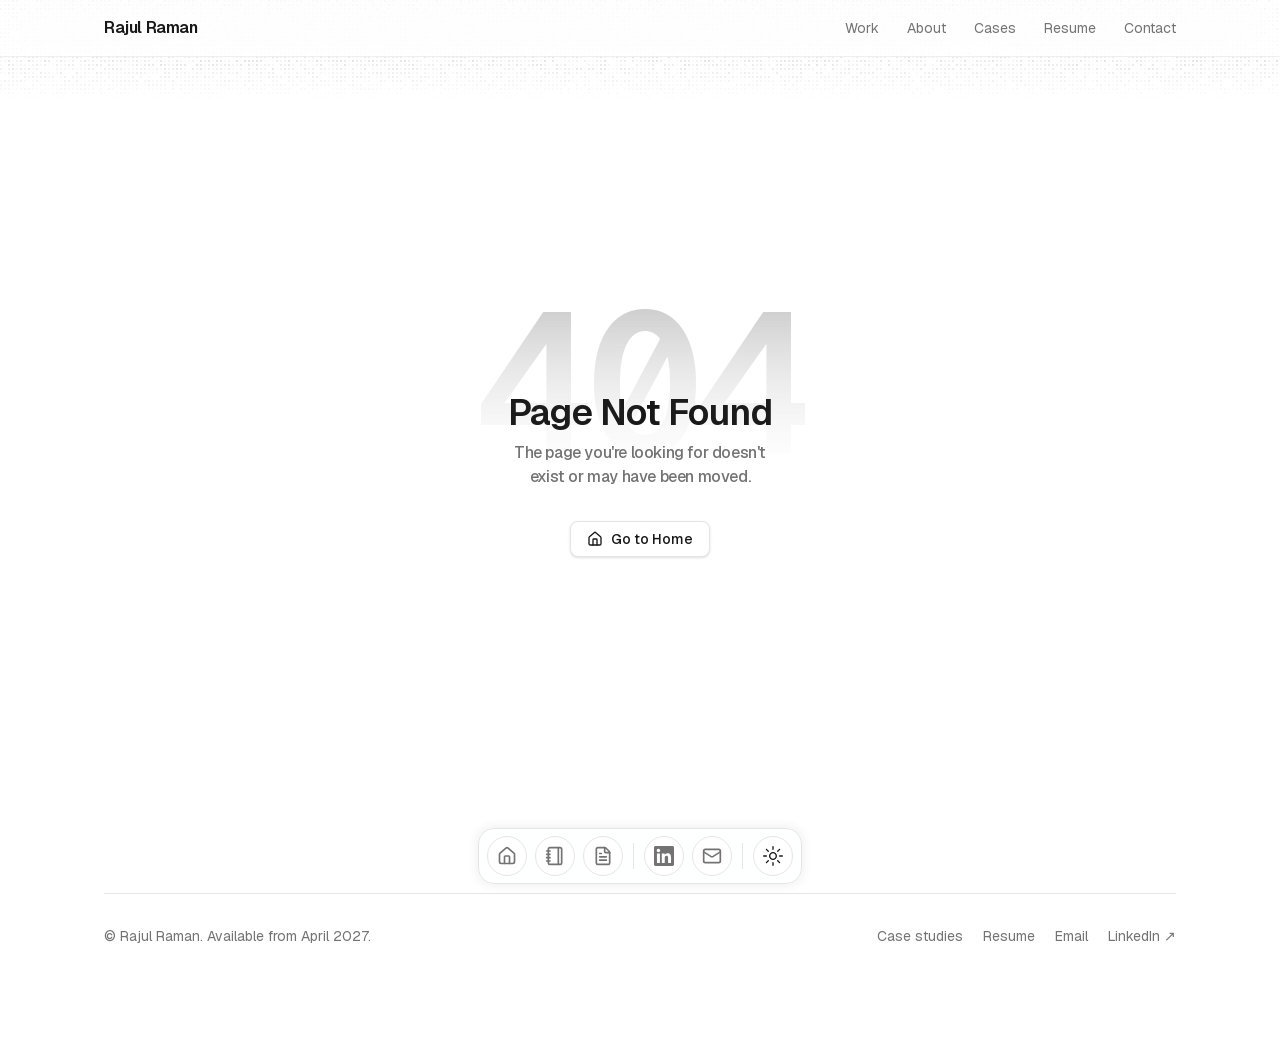
==== commit 2f09c177: "Consulting framing: headline/summary, de-BRD KYC case study, remove unverified Cogniable claim, resu" ====
--- a/404/index.html
+++ b/404/index.html
@@ -1 +1 @@
-<!DOCTYPE html><!--dzCVLJZMSylzb6BMeA5Cy--><html lang="en"><head><meta charSet="utf-8"/><meta name="viewport" content="width=device-width, initial-scale=1"/><link rel="stylesheet" href="/_next/static/chunks/78f059e5b8eac05f.css" data-precedence="next"/><meta name="robots" content="noindex"/><meta name="next-size-adjust" content=""/><title>Rajul Raman</title><meta name="description" content="Business Analyst · Healthcare &amp; Analytics. A physiotherapist turned analyst: I turn operational data into clear, testable recommendations."/><meta name="robots" content="index, follow"/><meta name="googlebot" content="index, follow, max-video-preview:-1, max-image-preview:large, max-snippet:-1"/><meta property="og:title" content="Rajul Raman"/><meta property="og:description" content="Business Analyst · Healthcare &amp; Analytics. A physiotherapist turned analyst: I turn operational data into clear, testable recommendations."/><meta property="og:url" content="https://rajul1raman-hash.github.io/"/><meta property="og:site_name" content="Rajul Raman"/><meta property="og:locale" content="en_US"/><meta property="og:image" content="https://rajul1raman-hash.github.io/og.png"/><meta property="og:image:width" content="1200"/><meta property="og:image:height" content="630"/><meta property="og:type" content="website"/><meta name="twitter:card" content="summary_large_image"/><meta name="twitter:title" content="Rajul Raman"/><meta name="twitter:description" content="Business Analyst · Healthcare &amp; Analytics. A physiotherapist turned analyst: I turn operational data into clear, testable recommendations."/><meta name="twitter:image" content="https://rajul1raman-hash.github.io/og.png"/><link rel="icon" href="/favicon.ico?favicon.9bfc4365.ico" sizes="64x64" type="image/x-icon"/></head><body class="min-h-screen bg-background font-sans antialiased relative geist_4fab3279-module__V3481a__variable geist_mono_6e759781-module__cMxXda__variable"><div hidden=""><!--$--><!--/$--></div><script>((a,b,c,d,e,f,g,h)=>{let i=document.documentElement,j=["light","dark"];function k(b){var c;(Array.isArray(a)?a:[a]).forEach(a=>{let c="class"===a,d=c&&f?e.map(a=>f[a]||a):e;c?(i.classList.remove(...d),i.classList.add(f&&f[b]?f[b]:b)):i.setAttribute(a,b)}),c=b,h&&j.includes(c)&&(i.style.colorScheme=c)}if(d)k(d);else try{let a=localStorage.getItem(b)||c,d=g&&"system"===a?window.matchMedia("(prefers-color-scheme: dark)").matches?"dark":"light":a;k(d)}catch(a){}})("class","theme","light",null,["light","dark"],null,true,true)</script><a href="#main" class="sr-only focus:not-sr-only focus:fixed focus:left-4 focus:top-4 focus:z-50 focus:rounded-md focus:bg-primary focus:px-3 focus:py-2 focus:text-primary-foreground">Skip to content</a><div class="absolute inset-0 top-0 left-0 right-0 h-[100px] overflow-hidden z-0"></div><header class="hidden lg:block sticky top-0 z-40 border-b border-border/60 bg-background/80 backdrop-blur-xl"><div class="mx-auto flex h-14 max-w-6xl items-center justify-between px-10"><a href="/" class="font-semibold tracking-tight">Rajul Raman</a><nav aria-label="Primary" class="flex items-center gap-7 text-sm"><a href="/#work" class="u-link transition-colors hover:text-foreground text-muted-foreground">Work</a><a href="/#about" class="u-link transition-colors hover:text-foreground text-muted-foreground">About</a><a href="/cases" class="u-link transition-colors hover:text-foreground text-muted-foreground">Cases</a><a href="/resume" class="u-link transition-colors hover:text-foreground text-muted-foreground">Resume</a><a href="/#contact" class="u-link transition-colors hover:text-foreground text-muted-foreground">Contact</a></nav></div></header><div class="relative z-10 max-w-2xl lg:max-w-6xl mx-auto py-12 pb-24 sm:py-24 lg:pt-16 px-6 md:px-10"><main id="main"><div class="min-h-[calc(100vh-12rem)] flex flex-col"><div class="flex-1 flex items-center justify-center p-8"><div class="flex flex-col items-center text-center max-w-md relative"><h1 class="text-[200px] font-semibold font-mono bg-linear-to-b from-primary/30 to-secondary/10 text-transparent bg-clip-text absolute -top-40 left-1/2 -translate-x-1/2 mask-[linear-gradient(to_bottom,black,black_20%,transparent_80%)] tracking-tighter uppercase [-webkit-text-stroke:3px_hsl(var(--primary)/0.6)]">404</h1><h2 class="text-4xl tracking-tight font-semibold text-foreground mb-2">Page Not Found</h2><p class="text-muted-foreground mb-8 text-balance tracking-tight font-medium">The page you&#x27;re looking for doesn&#x27;t exist or may have been moved.</p><div class="flex flex-col sm:flex-row gap-3"><a href="/"><button class="inline-flex items-center justify-center whitespace-nowrap rounded-md text-sm font-medium transition-colors focus-visible:outline-none focus-visible:ring-1 focus-visible:ring-ring disabled:pointer-events-none disabled:opacity-50 border border-input bg-background shadow-sm hover:bg-accent hover:text-accent-foreground h-9 px-4 py-2 gap-2 cursor-pointer"><svg xmlns="http://www.w3.org/2000/svg" width="24" height="24" viewBox="0 0 24 24" fill="none" stroke="currentColor" stroke-width="2" stroke-linecap="round" stroke-linejoin="round" class="lucide lucide-house h-4 w-4" aria-hidden="true"><path d="M15 21v-8a1 1 0 0 0-1-1h-4a1 1 0 0 0-1 1v8"></path><path d="M3 10a2 2 0 0 1 .709-1.528l7-6a2 2 0 0 1 2.582 0l7 6A2 2 0 0 1 21 10v9a2 2 0 0 1-2 2H5a2 2 0 0 1-2-2z"></path></svg>Go to Home</button></a></div></div></div></div><!--$--><!--/$--></main><footer class="mx-auto mt-16 flex max-w-2xl flex-col gap-2 border-t pt-8 text-sm text-muted-foreground lg:max-w-none lg:flex-row lg:items-center lg:justify-between"><p>© <!-- -->Rajul Raman<!-- -->. Available from April 2027.</p><nav aria-label="Footer" class="flex flex-wrap gap-x-5 gap-y-1"><a class="u-link hover:text-foreground" href="/cases">Case studies</a><a class="u-link hover:text-foreground" href="/resume">Resume</a><a class="u-link hover:text-foreground" href="mailto:rajul1raman@gmail.com">Email</a><a class="u-link hover:text-foreground" href="https://www.linkedin.com/in/rajul-raman-803521123" target="_blank" rel="noopener noreferrer">LinkedIn ↗</a></nav></footer></div><div class="pointer-events-none fixed inset-x-0 bottom-4 z-30"><nav aria-label="Quick navigation" class="dock pointer-events-auto relative mx-auto flex h-14 w-fit items-center gap-2 rounded-2xl border bg-card/90 p-2 shadow-[0_0_10px_3px] shadow-primary/5 backdrop-blur-3xl"><a href="/" aria-label="Home" class="group/dk dock-item relative flex size-10 items-center justify-center rounded-3xl border border-border bg-background text-muted-foreground transition-[transform,color,background-color] duration-200 ease-out hover:bg-muted hover:text-foreground focus-visible:text-foreground"><svg xmlns="http://www.w3.org/2000/svg" width="24" height="24" viewBox="0 0 24 24" fill="none" stroke="currentColor" stroke-width="2" stroke-linecap="round" stroke-linejoin="round" class="lucide lucide-house size-5" aria-hidden="true"><path d="M15 21v-8a1 1 0 0 0-1-1h-4a1 1 0 0 0-1 1v8"></path><path d="M3 10a2 2 0 0 1 .709-1.528l7-6a2 2 0 0 1 2.582 0l7 6A2 2 0 0 1 21 10v9a2 2 0 0 1-2 2H5a2 2 0 0 1-2-2z"></path></svg><span aria-hidden="true" class="pointer-events-none absolute -top-11 left-1/2 -translate-x-1/2 translate-y-1 whitespace-nowrap rounded-xl bg-primary px-4 py-2 text-sm text-primary-foreground opacity-0 shadow-[0_10px_40px_-10px_rgba(0,0,0,0.3)] transition-all duration-150 group-hover/dk:translate-y-0 group-hover/dk:opacity-100 group-focus-visible/dk:translate-y-0 group-focus-visible/dk:opacity-100">Home</span></a><a href="/cases" aria-label="Case studies" class="group/dk dock-item relative flex size-10 items-center justify-center rounded-3xl border border-border bg-background text-muted-foreground transition-[transform,color,background-color] duration-200 ease-out hover:bg-muted hover:text-foreground focus-visible:text-foreground"><svg xmlns="http://www.w3.org/2000/svg" width="24" height="24" viewBox="0 0 24 24" fill="none" stroke="currentColor" stroke-width="2" stroke-linecap="round" stroke-linejoin="round" class="lucide lucide-notebook size-5" aria-hidden="true"><path d="M2 6h4"></path><path d="M2 10h4"></path><path d="M2 14h4"></path><path d="M2 18h4"></path><rect width="16" height="20" x="4" y="2" rx="2"></rect><path d="M16 2v20"></path></svg><span aria-hidden="true" class="pointer-events-none absolute -top-11 left-1/2 -translate-x-1/2 translate-y-1 whitespace-nowrap rounded-xl bg-primary px-4 py-2 text-sm text-primary-foreground opacity-0 shadow-[0_10px_40px_-10px_rgba(0,0,0,0.3)] transition-all duration-150 group-hover/dk:translate-y-0 group-hover/dk:opacity-100 group-focus-visible/dk:translate-y-0 group-focus-visible/dk:opacity-100">Case studies</span></a><a href="/resume" aria-label="Resume" class="group/dk dock-item relative flex size-10 items-center justify-center rounded-3xl border border-border bg-background text-muted-foreground transition-[transform,color,background-color] duration-200 ease-out hover:bg-muted hover:text-foreground focus-visible:text-foreground"><svg xmlns="http://www.w3.org/2000/svg" width="24" height="24" viewBox="0 0 24 24" fill="none" stroke="currentColor" stroke-width="2" stroke-linecap="round" stroke-linejoin="round" class="lucide lucide-file-text size-5" aria-hidden="true"><path d="M6 22a2 2 0 0 1-2-2V4a2 2 0 0 1 2-2h8a2.4 2.4 0 0 1 1.704.706l3.588 3.588A2.4 2.4 0 0 1 20 8v12a2 2 0 0 1-2 2z"></path><path d="M14 2v5a1 1 0 0 0 1 1h5"></path><path d="M10 9H8"></path><path d="M16 13H8"></path><path d="M16 17H8"></path></svg><span aria-hidden="true" class="pointer-events-none absolute -top-11 left-1/2 -translate-x-1/2 translate-y-1 whitespace-nowrap rounded-xl bg-primary px-4 py-2 text-sm text-primary-foreground opacity-0 shadow-[0_10px_40px_-10px_rgba(0,0,0,0.3)] transition-all duration-150 group-hover/dk:translate-y-0 group-hover/dk:opacity-100 group-focus-visible/dk:translate-y-0 group-focus-visible/dk:opacity-100">Resume</span></a><span aria-hidden="true" class="mx-0.5 h-2/3 w-px bg-border"></span><a href="https://www.linkedin.com/in/rajul-raman-803521123" aria-label="LinkedIn" target="_blank" rel="noopener noreferrer" class="group/dk dock-item relative flex size-10 items-center justify-center rounded-3xl border border-border bg-background text-muted-foreground transition-[transform,color,background-color] duration-200 ease-out hover:bg-muted hover:text-foreground focus-visible:text-foreground"><svg viewBox="0 0 24 24" xmlns="http://www.w3.org/2000/svg" class="size-5" aria-hidden="true"><title>LinkedIn</title><path fill="currentColor" d="M20.447 20.452h-3.554v-5.569c0-1.328-.027-3.037-1.852-3.037-1.853 0-2.136 1.445-2.136 2.939v5.667H9.351V9h3.414v1.561h.046c.477-.9 1.637-1.85 3.37-1.85 3.601 0 4.267 2.37 4.267 5.455v6.286zM5.337 7.433c-1.144 0-2.063-.926-2.063-2.065 0-1.138.92-2.063 2.063-2.063 1.14 0 2.064.925 2.064 2.063 0 1.139-.925 2.065-2.064 2.065zm1.782 13.019H3.555V9h3.564v11.452zM22.225 0H1.771C.792 0 0 .774 0 1.729v20.542C0 23.227.792 24 1.771 24h20.451C23.2 24 24 23.227 24 22.271V1.729C24 .774 23.2 0 22.222 0h.003z"></path></svg><span aria-hidden="true" class="pointer-events-none absolute -top-11 left-1/2 -translate-x-1/2 translate-y-1 whitespace-nowrap rounded-xl bg-primary px-4 py-2 text-sm text-primary-foreground opacity-0 shadow-[0_10px_40px_-10px_rgba(0,0,0,0.3)] transition-all duration-150 group-hover/dk:translate-y-0 group-hover/dk:opacity-100 group-focus-visible/dk:translate-y-0 group-focus-visible/dk:opacity-100">LinkedIn</span></a><a href="mailto:rajul1raman@gmail.com" aria-label="email" class="group/dk dock-item relative flex size-10 items-center justify-center rounded-3xl border border-border bg-background text-muted-foreground transition-[transform,color,background-color] duration-200 ease-out hover:bg-muted hover:text-foreground focus-visible:text-foreground"><svg xmlns="http://www.w3.org/2000/svg" width="24" height="24" viewBox="0 0 24 24" fill="none" stroke="currentColor" stroke-width="2" stroke-linecap="round" stroke-linejoin="round" class="lucide lucide-mail size-5" aria-hidden="true"><path d="m22 7-8.991 5.727a2 2 0 0 1-2.009 0L2 7"></path><rect x="2" y="4" width="20" height="16" rx="2"></rect></svg><span aria-hidden="true" class="pointer-events-none absolute -top-11 left-1/2 -translate-x-1/2 translate-y-1 whitespace-nowrap rounded-xl bg-primary px-4 py-2 text-sm text-primary-foreground opacity-0 shadow-[0_10px_40px_-10px_rgba(0,0,0,0.3)] transition-all duration-150 group-hover/dk:translate-y-0 group-hover/dk:opacity-100 group-focus-visible/dk:translate-y-0 group-focus-visible/dk:opacity-100">email</span></a><span aria-hidden="true" class="mx-0.5 h-2/3 w-px bg-border"></span><div class="group/dk dock-item relative flex size-10 items-center justify-center rounded-3xl border border-border bg-background text-muted-foreground transition-[transform,color,background-color] duration-200 ease-out hover:bg-muted hover:text-foreground focus-visible:text-foreground"><button class="inline-flex items-center justify-center whitespace-nowrap text-sm font-medium transition-colors focus-visible:outline-none focus-visible:ring-1 focus-visible:ring-ring disabled:pointer-events-none disabled:opacity-50 text-primary underline-offset-4 hover:underline rounded-full size-full cursor-pointer" type="button" aria-label="Toggle light / dark theme"><svg width="15" height="15" viewBox="0 0 15 15" fill="none" xmlns="http://www.w3.org/2000/svg" class="size-5"><path d="M7.5 0C7.77614 0 8 0.223858 8 0.5V2.5C8 2.77614 7.77614 3 7.5 3C7.22386 3 7 2.77614 7 2.5V0.5C7 0.223858 7.22386 0 7.5 0ZM2.1967 2.1967C2.39196 2.00144 2.70854 2.00144 2.90381 2.1967L4.31802 3.61091C4.51328 3.80617 4.51328 4.12276 4.31802 4.31802C4.12276 4.51328 3.80617 4.51328 3.61091 4.31802L2.1967 2.90381C2.00144 2.70854 2.00144 2.39196 2.1967 2.1967ZM0.5 7C0.223858 7 0 7.22386 0 7.5C0 7.77614 0.223858 8 0.5 8H2.5C2.77614 8 3 7.77614 3 7.5C3 7.22386 2.77614 7 2.5 7H0.5ZM2.1967 12.8033C2.00144 12.608 2.00144 12.2915 2.1967 12.0962L3.61091 10.682C3.80617 10.4867 4.12276 10.4867 4.31802 10.682C4.51328 10.8772 4.51328 11.1938 4.31802 11.3891L2.90381 12.8033C2.70854 12.9986 2.39196 12.9986 2.1967 12.8033ZM12.5 7C12.2239 7 12 7.22386 12 7.5C12 7.77614 12.2239 8 12.5 8H14.5C14.7761 8 15 7.77614 15 7.5C15 7.22386 14.7761 7 14.5 7H12.5ZM10.682 4.31802C10.4867 4.12276 10.4867 3.80617 10.682 3.61091L12.0962 2.1967C12.2915 2.00144 12.608 2.00144 12.8033 2.1967C12.9986 2.39196 12.9986 2.70854 12.8033 2.90381L11.3891 4.31802C11.1938 4.51328 10.8772 4.51328 10.682 4.31802ZM8 12.5C8 12.2239 7.77614 12 7.5 12C7.22386 12 7 12.2239 7 12.5V14.5C7 14.7761 7.22386 15 7.5 15C7.77614 15 8 14.7761 8 14.5V12.5ZM10.682 10.682C10.8772 10.4867 11.1938 10.4867 11.3891 10.682L12.8033 12.0962C12.9986 12.2915 12.9986 12.608 12.8033 12.8033C12.608 12.9986 12.2915 12.9986 12.0962 12.8033L10.682 11.3891C10.4867 11.1938 10.4867 10.8772 10.682 10.682ZM5.5 7.5C5.5 6.39543 6.39543 5.5 7.5 5.5C8.60457 5.5 9.5 6.39543 9.5 7.5C9.5 8.60457 8.60457 9.5 7.5 9.5C6.39543 9.5 5.5 8.60457 5.5 7.5ZM7.5 4.5C5.84315 4.5 4.5 5.84315 4.5 7.5C4.5 9.15685 5.84315 10.5 7.5 10.5C9.15685 10.5 10.5 9.15685 10.5 7.5C10.5 5.84315 9.15685 4.5 7.5 4.5Z" fill="currentColor" fill-rule="evenodd" clip-rule="evenodd"></path></svg><svg width="15" height="15" viewBox="0 0 15 15" fill="none" xmlns="http://www.w3.org/2000/svg" class="hidden size-5"><path d="M2.89998 0.499976C2.89998 0.279062 2.72089 0.0999756 2.49998 0.0999756C2.27906 0.0999756 2.09998 0.279062 2.09998 0.499976V1.09998H1.49998C1.27906 1.09998 1.09998 1.27906 1.09998 1.49998C1.09998 1.72089 1.27906 1.89998 1.49998 1.89998H2.09998V2.49998C2.09998 2.72089 2.27906 2.89998 2.49998 2.89998C2.72089 2.89998 2.89998 2.72089 2.89998 2.49998V1.89998H3.49998C3.72089 1.89998 3.89998 1.72089 3.89998 1.49998C3.89998 1.27906 3.72089 1.09998 3.49998 1.09998H2.89998V0.499976ZM5.89998 3.49998C5.89998 3.27906 5.72089 3.09998 5.49998 3.09998C5.27906 3.09998 5.09998 3.27906 5.09998 3.49998V4.09998H4.49998C4.27906 4.09998 4.09998 4.27906 4.09998 4.49998C4.09998 4.72089 4.27906 4.89998 4.49998 4.89998H5.09998V5.49998C5.09998 5.72089 5.27906 5.89998 5.49998 5.89998C5.72089 5.89998 5.89998 5.72089 5.89998 5.49998V4.89998H6.49998C6.72089 4.89998 6.89998 4.72089 6.89998 4.49998C6.89998 4.27906 6.72089 4.09998 6.49998 4.09998H5.89998V3.49998ZM1.89998 6.49998C1.89998 6.27906 1.72089 6.09998 1.49998 6.09998C1.27906 6.09998 1.09998 6.27906 1.09998 6.49998V7.09998H0.499976C0.279062 7.09998 0.0999756 7.27906 0.0999756 7.49998C0.0999756 7.72089 0.279062 7.89998 0.499976 7.89998H1.09998V8.49998C1.09998 8.72089 1.27906 8.89997 1.49998 8.89997C1.72089 8.89997 1.89998 8.72089 1.89998 8.49998V7.89998H2.49998C2.72089 7.89998 2.89998 7.72089 2.89998 7.49998C2.89998 7.27906 2.72089 7.09998 2.49998 7.09998H1.89998V6.49998ZM8.54406 0.98184L8.24618 0.941586C8.03275 0.917676 7.90692 1.1655 8.02936 1.34194C8.17013 1.54479 8.29981 1.75592 8.41754 1.97445C8.91878 2.90485 9.20322 3.96932 9.20322 5.10022C9.20322 8.37201 6.82247 11.0878 3.69887 11.6097C3.45736 11.65 3.20988 11.6772 2.96008 11.6906C2.74563 11.702 2.62729 11.9535 2.77721 12.1072C2.84551 12.1773 2.91535 12.2458 2.98667 12.3128L3.05883 12.3795L3.31883 12.6045L3.50684 12.7532L3.62796 12.8433L3.81491 12.9742L3.99079 13.089C4.11175 13.1651 4.23536 13.2375 4.36157 13.3059L4.62496 13.4412L4.88553 13.5607L5.18837 13.6828L5.43169 13.7686C5.56564 13.8128 5.70149 13.8529 5.83857 13.8885C5.94262 13.9155 6.04767 13.9401 6.15405 13.9622C6.27993 13.9883 6.40713 14.0109 6.53544 14.0298L6.85241 14.0685L7.11934 14.0892C7.24637 14.0965 7.37436 14.1002 7.50322 14.1002C11.1483 14.1002 14.1032 11.1453 14.1032 7.50023C14.1032 7.25044 14.0893 7.00389 14.0623 6.76131L14.0255 6.48407C13.991 6.26083 13.9453 6.04129 13.8891 5.82642C13.8213 5.56709 13.7382 5.31398 13.6409 5.06881L13.5279 4.80132L13.4507 4.63542L13.3766 4.48666C13.2178 4.17773 13.0353 3.88295 12.8312 3.60423L12.6782 3.40352L12.4793 3.16432L12.3157 2.98361L12.1961 2.85951L12.0355 2.70246L11.8134 2.50184L11.4925 2.24191L11.2483 2.06498L10.9562 1.87446L10.6346 1.68894L10.3073 1.52378L10.1938 1.47176L9.95488 1.3706L9.67791 1.2669L9.42566 1.1846L9.10075 1.09489L8.83599 1.03486L8.54406 0.98184ZM10.4032 5.30023C10.4032 4.27588 10.2002 3.29829 9.83244 2.40604C11.7623 3.28995 13.1032 5.23862 13.1032 7.50023C13.1032 10.593 10.596 13.1002 7.50322 13.1002C6.63646 13.1002 5.81597 12.9036 5.08355 12.5522C6.5419 12.0941 7.81081 11.2082 8.74322 10.0416C8.87963 10.2284 9.10028 10.3497 9.34928 10.3497C9.76349 10.3497 10.0993 10.0139 10.0993 9.59971C10.0993 9.24256 9.84965 8.94373 9.51535 8.86816C9.57741 8.75165 9.63653 8.63334 9.6926 8.51332C9.88358 8.63163 10.1088 8.69993 10.35 8.69993C11.0403 8.69993 11.6 8.14028 11.6 7.44993C11.6 6.75976 11.0406 6.20024 10.3505 6.19993C10.3853 5.90487 10.4032 5.60464 10.4032 5.30023Z" fill="currentColor" fill-rule="evenodd" clip-rule="evenodd"></path></svg></button><span aria-hidden="true" class="pointer-events-none absolute -top-11 left-1/2 -translate-x-1/2 translate-y-1 whitespace-nowrap rounded-xl bg-primary px-4 py-2 text-sm text-primary-foreground opacity-0 shadow-[0_10px_40px_-10px_rgba(0,0,0,0.3)] transition-all duration-150 group-hover/dk:translate-y-0 group-hover/dk:opacity-100 group-focus-visible/dk:translate-y-0 group-focus-visible/dk:opacity-100">Theme</span></div></nav></div><script>(self.__next_f=self.__next_f||[]).push([0])</script><script>self.__next_f.push([1,"1:\"$Sreact.fragment\"\n2:I[27423,[\"/_next/static/chunks/e1c789dbdad6ab4c.js\",\"/_next/static/chunks/6a93c4498e2be35e.js\",\"/_next/static/chunks/86411c8ace3543c4.js\"],\"ThemeProvider\"]\n3:I[31282,[\"/_next/static/chunks/e1c789dbdad6ab4c.js\",\"/_next/static/chunks/6a93c4498e2be35e.js\",\"/_next/static/chunks/86411c8ace3543c4.js\"],\"default\"]\n4:I[88951,[\"/_next/static/chunks/e1c789dbdad6ab4c.js\",\"/_next/static/chunks/6a93c4498e2be35e.js\",\"/_next/static/chunks/86411c8ace3543c4.js\"],\"default\"]\n5:I[39756,[\"/_next/static/chunks/ff1a16fafef87110.js\",\"/_next/static/chunks/6153d1a363729c2c.js\"],\"default\"]\n6:I[37457,[\"/_next/static/chunks/ff1a16fafef87110.js\",\"/_next/static/chunks/6153d1a363729c2c.js\"],\"default\"]\n7:I[22016,[\"/_next/static/chunks/e1c789dbdad6ab4c.js\",\"/_next/static/chunks/6a93c4498e2be35e.js\",\"/_next/static/chunks/86411c8ace3543c4.js\",\"/_next/static/chunks/7f27f9630a007744.js\"],\"\"]\n10:I[68027,[\"/_next/static/chunks/ff1a16fafef87110.js\",\"/_next/static/chunks/6153d1a363729c2c.js\"],\"default\"]\n:HL[\"/_next/static/chunks/78f059e5b8eac05f.css\",\"style\"]\n"])</script><script>self.__next_f.push([1,"0:{\"P\":null,\"b\":\"dzCVLJZMSylzb6BMeA5Cy\",\"c\":[\"\",\"_not-found\",\"\"],\"q\":\"\",\"i\":false,\"f\":[[[\"\",{\"children\":[\"/_not-found\",{\"children\":[\"__PAGE__\",{}]}]},\"$undefined\",\"$undefined\",true],[[\"$\",\"$1\",\"c\",{\"children\":[[[\"$\",\"link\",\"0\",{\"rel\":\"stylesheet\",\"href\":\"/_next/static/chunks/78f059e5b8eac05f.css\",\"precedence\":\"next\",\"crossOrigin\":\"$undefined\",\"nonce\":\"$undefined\"}],[\"$\",\"script\",\"script-0\",{\"src\":\"/_next/static/chunks/e1c789dbdad6ab4c.js\",\"async\":true,\"nonce\":\"$undefined\"}],[\"$\",\"script\",\"script-1\",{\"src\":\"/_next/static/chunks/6a93c4498e2be35e.js\",\"async\":true,\"nonce\":\"$undefined\"}],[\"$\",\"script\",\"script-2\",{\"src\":\"/_next/static/chunks/86411c8ace3543c4.js\",\"async\":true,\"nonce\":\"$undefined\"}]],[\"$\",\"html\",null,{\"lang\":\"en\",\"suppressHydrationWarning\":true,\"children\":[\"$\",\"body\",null,{\"className\":\"min-h-screen bg-background font-sans antialiased relative geist_4fab3279-module__V3481a__variable geist_mono_6e759781-module__cMxXda__variable\",\"children\":[\"$\",\"$L2\",null,{\"attribute\":\"class\",\"defaultTheme\":\"light\",\"children\":[[\"$\",\"a\",null,{\"href\":\"#main\",\"className\":\"sr-only focus:not-sr-only focus:fixed focus:left-4 focus:top-4 focus:z-50 focus:rounded-md focus:bg-primary focus:px-3 focus:py-2 focus:text-primary-foreground\",\"children\":\"Skip to content\"}],[\"$\",\"div\",null,{\"className\":\"absolute inset-0 top-0 left-0 right-0 h-[100px] overflow-hidden z-0\",\"children\":[\"$\",\"$L3\",null,{\"className\":\"h-full w-full\",\"squareSize\":2,\"gridGap\":2,\"style\":{\"maskImage\":\"linear-gradient(to bottom, black, transparent)\",\"WebkitMaskImage\":\"linear-gradient(to bottom, black, transparent)\"}}]}],[\"$\",\"$L4\",null,{}],[\"$\",\"div\",null,{\"className\":\"relative z-10 max-w-2xl lg:max-w-6xl mx-auto py-12 pb-24 sm:py-24 lg:pt-16 px-6 md:px-10\",\"children\":[[\"$\",\"main\",null,{\"id\":\"main\",\"children\":[\"$\",\"$L5\",null,{\"parallelRouterKey\":\"children\",\"error\":\"$undefined\",\"errorStyles\":\"$undefined\",\"errorScripts\":\"$undefined\",\"template\":[\"$\",\"$L6\",null,{}],\"templateStyles\":\"$undefined\",\"templateScripts\":\"$undefined\",\"notFound\":[[\"$\",\"div\",null,{\"className\":\"min-h-[calc(100vh-12rem)] flex flex-col\",\"children\":[\"$\",\"div\",null,{\"className\":\"flex-1 flex items-center justify-center p-8\",\"children\":[\"$\",\"div\",null,{\"className\":\"flex flex-col items-center text-center max-w-md relative\",\"children\":[[\"$\",\"h1\",null,{\"className\":\"text-[200px] font-semibold font-mono bg-linear-to-b from-primary/30 to-secondary/10 text-transparent bg-clip-text absolute -top-40 left-1/2 -translate-x-1/2 mask-[linear-gradient(to_bottom,black,black_20%,transparent_80%)] tracking-tighter uppercase [-webkit-text-stroke:3px_hsl(var(--primary)/0.6)]\",\"children\":\"404\"}],[\"$\",\"h2\",null,{\"className\":\"text-4xl tracking-tight font-semibold text-foreground mb-2\",\"children\":\"Page Not Found\"}],[\"$\",\"p\",null,{\"className\":\"text-muted-foreground mb-8 text-balance tracking-tight font-medium\",\"children\":\"The page you're looking for doesn't exist or may have been moved.\"}],[\"$\",\"div\",null,{\"className\":\"flex flex-col sm:flex-row gap-3\",\"children\":[\"$\",\"$L7\",null,{\"href\":\"/\",\"children\":[\"$\",\"button\",null,{\"className\":\"inline-flex items-center justify-center whitespace-nowrap rounded-md text-sm font-medium transition-colors focus-visible:outline-none focus-visible:ring-1 focus-visible:ring-ring disabled:pointer-events-none disabled:opacity-50 border border-input bg-background shadow-sm hover:bg-accent hover:text-accent-foreground h-9 px-4 py-2 gap-2 cursor-pointer\",\"ref\":\"$undefined\",\"children\":[[\"$\",\"svg\",null,{\"ref\":\"$undefined\",\"xmlns\":\"http://www.w3.org/2000/svg\",\"width\":24,\"height\":24,\"viewBox\":\"0 0 24 24\",\"fill\":\"none\",\"stroke\":\"currentColor\",\"strokeWidth\":2,\"strokeLinecap\":\"round\",\"strokeLinejoin\":\"round\",\"className\":\"lucide lucide-house h-4 w-4\",\"aria-hidden\":\"true\",\"children\":[[\"$\",\"path\",\"5wwlr5\",{\"d\":\"M15 21v-8a1 1 0 0 0-1-1h-4a1 1 0 0 0-1 1v8\"}],[\"$\",\"path\",\"r6nss1\",{\"d\":\"M3 10a2 2 0 0 1 .709-1.528l7-6a2 2 0 0 1 2.582 0l7 6A2 2 0 0 1 21 10v9a2 2 0 0 1-2 2H5a2 2 0 0 1-2-2z\"}],\"$undefined\"]}],\"Go to Home\"]}]}]}]]}]}]}],[]],\"forbidden\":\"$undefined\",\"unauthorized\":\"$undefined\"}]}],[\"$\",\"footer\",null,{\"className\":\"mx-auto mt-16 flex max-w-2xl flex-col gap-2 border-t pt-8 text-sm text-muted-foreground lg:max-w-none lg:flex-row lg:items-center lg:justify-between\",\"children\":[\"$L8\",\"$L9\"]}]]}],\"$La\",\"$Lb\",\"$Lc\"]}]}]}]]}],{\"children\":[\"$Ld\",{\"children\":[\"$Le\",{},null,false,false]},null,false,false]},null,false,false],\"$Lf\",false]],\"m\":\"$undefined\",\"G\":[\"$10\",\"$undefined\"],\"S\":true}\n"])</script><script>self.__next_f.push([1,"19:I[70624,[\"/_next/static/chunks/e1c789dbdad6ab4c.js\",\"/_next/static/chunks/6a93c4498e2be35e.js\",\"/_next/static/chunks/86411c8ace3543c4.js\"],\"default\"]\n1a:I[97367,[\"/_next/static/chunks/ff1a16fafef87110.js\",\"/_next/static/chunks/6153d1a363729c2c.js\"],\"OutletBoundary\"]\n1b:\"$Sreact.suspense\"\n1d:I[97367,[\"/_next/static/chunks/ff1a16fafef87110.js\",\"/_next/static/chunks/6153d1a363729c2c.js\"],\"ViewportBoundary\"]\n1f:I[97367,[\"/_next/static/chunks/ff1a16fafef87110.js\",\"/_next/static/chunks/6153d1a363729c2c.js\"],\"MetadataBoundary\"]\n8:[\"$\",\"p\",null,{\"children\":[\"© \",\"Rajul Raman\",\". Available from April 2027.\"]}]\n9:[\"$\",\"nav\",null,{\"aria-label\":\"Footer\",\"className\":\"flex flex-wrap gap-x-5 gap-y-1\",\"children\":[[\"$\",\"a\",null,{\"className\":\"u-link hover:text-foreground\",\"href\":\"/cases\",\"children\":\"Case studies\"}],[\"$\",\"a\",null,{\"className\":\"u-link hover:text-foreground\",\"href\":\"/resume\",\"children\":\"Resume\"}],[\"$\",\"a\",null,{\"className\":\"u-link hover:text-foreground\",\"href\":\"mailto:rajul1raman@gmail.com\",\"children\":\"Email\"}],[\"$\",\"a\",null,{\"className\":\"u-link hover:text-foreground\",\"href\":\"https://www.linkedin.com/in/rajul-raman-803521123\",\"target\":\"_blank\",\"rel\":\"noopener noreferrer\",\"children\":\"LinkedIn ↗\"}]]}]\n"])</script><script>self.__next_f.push([1,"a:[\"$\",\"div\",null,{\"className\":\"pointer-events-none fixed inset-x-0 bottom-4 z-30\",\"children\":[\"$\",\"nav\",null,{\"aria-label\":\"Quick navigation\",\"className\":\"dock pointer-events-auto relative mx-auto flex h-14 w-fit items-center gap-2 rounded-2xl border bg-card/90 p-2 shadow-[0_0_10px_3px] shadow-primary/5 backdrop-blur-3xl\",\"children\":[[[\"$\",\"a\",\"/\",{\"href\":\"/\",\"aria-label\":\"Home\",\"className\":\"group/dk dock-item relative flex size-10 items-center justify-center rounded-3xl border border-border bg-background text-muted-foreground transition-[transform,color,background-color] duration-200 ease-out hover:bg-muted hover:text-foreground focus-visible:text-foreground\",\"children\":[[\"$\",\"svg\",null,{\"ref\":\"$undefined\",\"xmlns\":\"http://www.w3.org/2000/svg\",\"width\":24,\"height\":24,\"viewBox\":\"0 0 24 24\",\"fill\":\"none\",\"stroke\":\"currentColor\",\"strokeWidth\":2,\"strokeLinecap\":\"round\",\"strokeLinejoin\":\"round\",\"className\":\"lucide lucide-house size-5\",\"aria-hidden\":true,\"children\":[[\"$\",\"path\",\"5wwlr5\",{\"d\":\"M15 21v-8a1 1 0 0 0-1-1h-4a1 1 0 0 0-1 1v8\"}],[\"$\",\"path\",\"r6nss1\",{\"d\":\"M3 10a2 2 0 0 1 .709-1.528l7-6a2 2 0 0 1 2.582 0l7 6A2 2 0 0 1 21 10v9a2 2 0 0 1-2 2H5a2 2 0 0 1-2-2z\"}],\"$undefined\"]}],[\"$\",\"span\",null,{\"aria-hidden\":true,\"className\":\"pointer-events-none absolute -top-11 left-1/2 -translate-x-1/2 translate-y-1 whitespace-nowrap rounded-xl bg-primary px-4 py-2 text-sm text-primary-foreground opacity-0 shadow-[0_10px_40px_-10px_rgba(0,0,0,0.3)] transition-all duration-150 group-hover/dk:translate-y-0 group-hover/dk:opacity-100 group-focus-visible/dk:translate-y-0 group-focus-visible/dk:opacity-100\",\"children\":\"Home\"}]]}],[\"$\",\"a\",\"/cases\",{\"href\":\"/cases\",\"aria-label\":\"Case studies\",\"className\":\"group/dk dock-item relative flex size-10 items-center justify-center rounded-3xl border border-border bg-background text-muted-foreground transition-[transform,color,background-color] duration-200 ease-out hover:bg-muted hover:text-foreground focus-visible:text-foreground\",\"children\":[[\"$\",\"svg\",null,{\"ref\":\"$undefined\",\"xmlns\":\"http://www.w3.org/2000/svg\",\"width\":24,\"height\":24,\"viewBox\":\"0 0 24 24\",\"fill\":\"none\",\"stroke\":\"currentColor\",\"strokeWidth\":2,\"strokeLinecap\":\"round\",\"strokeLinejoin\":\"round\",\"className\":\"lucide lucide-notebook size-5\",\"aria-hidden\":true,\"children\":[[\"$\",\"path\",\"aawbzj\",{\"d\":\"M2 6h4\"}],[\"$\",\"path\",\"l0bgd4\",{\"d\":\"M2 10h4\"}],[\"$\",\"path\",\"1gsvsf\",{\"d\":\"M2 14h4\"}],[\"$\",\"path\",\"1bu2t1\",{\"d\":\"M2 18h4\"}],[\"$\",\"rect\",\"1nb95v\",{\"width\":\"16\",\"height\":\"20\",\"x\":\"4\",\"y\":\"2\",\"rx\":\"2\"}],[\"$\",\"path\",\"rotuqe\",{\"d\":\"M16 2v20\"}],\"$undefined\"]}],[\"$\",\"span\",null,{\"aria-hidden\":true,\"className\":\"pointer-events-none absolute -top-11 left-1/2 -translate-x-1/2 translate-y-1 whitespace-nowrap rounded-xl bg-primary px-4 py-2 text-sm text-primary-foreground opacity-0 shadow-[0_10px_40px_-10px_rgba(0,0,0,0.3)] transition-all duration-150 group-hover/dk:translate-y-0 group-hover/dk:opacity-100 group-focus-visible/dk:translate-y-0 group-focus-visible/dk:opacity-100\",\"children\":\"Case studies\"}]]}],[\"$\",\"a\",\"/resume\",{\"href\":\"/resume\",\"aria-label\":\"Resume\",\"className\":\"group/dk dock-item relative flex size-10 items-center justify-center rounded-3xl border border-border bg-background text-muted-foreground transition-[transform,color,background-color] duration-200 ease-out hover:bg-muted hover:text-foreground focus-visible:text-foreground\",\"children\":[[\"$\",\"svg\",null,{\"ref\":\"$undefined\",\"xmlns\":\"http://www.w3.org/2000/svg\",\"width\":24,\"height\":24,\"viewBox\":\"0 0 24 24\",\"fill\":\"none\",\"stroke\":\"currentColor\",\"strokeWidth\":2,\"strokeLinecap\":\"round\",\"strokeLinejoin\":\"round\",\"className\":\"lucide lucide-file-text size-5\",\"aria-hidden\":true,\"children\":[[\"$\",\"path\",\"1oefj6\",{\"d\":\"M6 22a2 2 0 0 1-2-2V4a2 2 0 0 1 2-2h8a2.4 2.4 0 0 1 1.704.706l3.588 3.588A2.4 2.4 0 0 1 20 8v12a2 2 0 0 1-2 2z\"}],[\"$\",\"path\",\"wfsgrz\",{\"d\":\"M14 2v5a1 1 0 0 0 1 1h5\"}],[\"$\",\"path\",\"b1mrlr\",{\"d\":\"M10 9H8\"}],\"$L11\",\"$L12\",\"$undefined\"]}],\"$L13\"]}]],\"$L14\",[\"$L15\",\"$L16\"],\"$L17\",\"$L18\"]}]}]\n"])</script><script>self.__next_f.push([1,"b:[\"$\",\"$L19\",null,{}]\nc:null\nd:[\"$\",\"$1\",\"c\",{\"children\":[null,[\"$\",\"$L5\",null,{\"parallelRouterKey\":\"children\",\"error\":\"$undefined\",\"errorStyles\":\"$undefined\",\"errorScripts\":\"$undefined\",\"template\":[\"$\",\"$L6\",null,{}],\"templateStyles\":\"$undefined\",\"templateScripts\":\"$undefined\",\"notFound\":\"$undefined\",\"forbidden\":\"$undefined\",\"unauthorized\":\"$undefined\"}]]}]\n"])</script><script>self.__next_f.push([1,"e:[\"$\",\"$1\",\"c\",{\"children\":[[\"$\",\"div\",null,{\"className\":\"min-h-[calc(100vh-12rem)] flex flex-col\",\"children\":[\"$\",\"div\",null,{\"className\":\"flex-1 flex items-center justify-center p-8\",\"children\":[\"$\",\"div\",null,{\"className\":\"flex flex-col items-center text-center max-w-md relative\",\"children\":[[\"$\",\"h1\",null,{\"className\":\"text-[200px] font-semibold font-mono bg-linear-to-b from-primary/30 to-secondary/10 text-transparent bg-clip-text absolute -top-40 left-1/2 -translate-x-1/2 mask-[linear-gradient(to_bottom,black,black_20%,transparent_80%)] tracking-tighter uppercase [-webkit-text-stroke:3px_hsl(var(--primary)/0.6)]\",\"children\":\"404\"}],[\"$\",\"h2\",null,{\"className\":\"text-4xl tracking-tight font-semibold text-foreground mb-2\",\"children\":\"Page Not Found\"}],[\"$\",\"p\",null,{\"className\":\"text-muted-foreground mb-8 text-balance tracking-tight font-medium\",\"children\":\"The page you're looking for doesn't exist or may have been moved.\"}],[\"$\",\"div\",null,{\"className\":\"flex flex-col sm:flex-row gap-3\",\"children\":[\"$\",\"$L7\",null,{\"href\":\"/\",\"children\":[\"$\",\"button\",null,{\"className\":\"inline-flex items-center justify-center whitespace-nowrap rounded-md text-sm font-medium transition-colors focus-visible:outline-none focus-visible:ring-1 focus-visible:ring-ring disabled:pointer-events-none disabled:opacity-50 border border-input bg-background shadow-sm hover:bg-accent hover:text-accent-foreground h-9 px-4 py-2 gap-2 cursor-pointer\",\"ref\":\"$undefined\",\"children\":[[\"$\",\"svg\",null,{\"ref\":\"$undefined\",\"xmlns\":\"http://www.w3.org/2000/svg\",\"width\":24,\"height\":24,\"viewBox\":\"0 0 24 24\",\"fill\":\"none\",\"stroke\":\"currentColor\",\"strokeWidth\":2,\"strokeLinecap\":\"round\",\"strokeLinejoin\":\"round\",\"className\":\"lucide lucide-house h-4 w-4\",\"aria-hidden\":\"true\",\"children\":[[\"$\",\"path\",\"5wwlr5\",{\"d\":\"M15 21v-8a1 1 0 0 0-1-1h-4a1 1 0 0 0-1 1v8\"}],[\"$\",\"path\",\"r6nss1\",{\"d\":\"M3 10a2 2 0 0 1 .709-1.528l7-6a2 2 0 0 1 2.582 0l7 6A2 2 0 0 1 21 10v9a2 2 0 0 1-2 2H5a2 2 0 0 1-2-2z\"}],\"$undefined\"]}],\"Go to Home\"]}]}]}]]}]}]}],[[\"$\",\"script\",\"script-0\",{\"src\":\"/_next/static/chunks/7f27f9630a007744.js\",\"async\":true,\"nonce\":\"$undefined\"}]],[\"$\",\"$L1a\",null,{\"children\":[\"$\",\"$1b\",null,{\"name\":\"Next.MetadataOutlet\",\"children\":\"$@1c\"}]}]]}]\n"])</script><script>self.__next_f.push([1,"f:[\"$\",\"$1\",\"h\",{\"children\":[[\"$\",\"meta\",null,{\"name\":\"robots\",\"content\":\"noindex\"}],[\"$\",\"$L1d\",null,{\"children\":\"$L1e\"}],[\"$\",\"div\",null,{\"hidden\":true,\"children\":[\"$\",\"$L1f\",null,{\"children\":[\"$\",\"$1b\",null,{\"name\":\"Next.Metadata\",\"children\":\"$L20\"}]}]}],[\"$\",\"meta\",null,{\"name\":\"next-size-adjust\",\"content\":\"\"}]]}]\n"])</script><script>self.__next_f.push([1,"21:I[15022,[\"/_next/static/chunks/e1c789dbdad6ab4c.js\",\"/_next/static/chunks/6a93c4498e2be35e.js\",\"/_next/static/chunks/86411c8ace3543c4.js\"],\"ModeToggle\"]\n11:[\"$\",\"path\",\"t4e002\",{\"d\":\"M16 13H8\"}]\n12:[\"$\",\"path\",\"z1uh3a\",{\"d\":\"M16 17H8\"}]\n13:[\"$\",\"span\",null,{\"aria-hidden\":true,\"className\":\"pointer-events-none absolute -top-11 left-1/2 -translate-x-1/2 translate-y-1 whitespace-nowrap rounded-xl bg-primary px-4 py-2 text-sm text-primary-foreground opacity-0 shadow-[0_10px_40px_-10px_rgba(0,0,0,0.3)] transition-all duration-150 group-hover/dk:translate-y-0 group-hover/dk:opacity-100 group-focus-visible/dk:translate-y-0 group-focus-visible/dk:opacity-100\",\"children\":\"Resume\"}]\n14:[\"$\",\"span\",null,{\"aria-hidden\":true,\"className\":\"mx-0.5 h-2/3 w-px bg-border\"}]\n"])</script><script>self.__next_f.push([1,"15:[\"$\",\"a\",\"LinkedIn\",{\"href\":\"https://www.linkedin.com/in/rajul-raman-803521123\",\"aria-label\":\"LinkedIn\",\"target\":\"_blank\",\"rel\":\"noopener noreferrer\",\"className\":\"group/dk dock-item relative flex size-10 items-center justify-center rounded-3xl border border-border bg-background text-muted-foreground transition-[transform,color,background-color] duration-200 ease-out hover:bg-muted hover:text-foreground focus-visible:text-foreground\",\"children\":[[\"$\",\"svg\",null,{\"viewBox\":\"0 0 24 24\",\"xmlns\":\"http://www.w3.org/2000/svg\",\"className\":\"size-5\",\"aria-hidden\":true,\"children\":[[\"$\",\"title\",null,{\"children\":\"LinkedIn\"}],[\"$\",\"path\",null,{\"fill\":\"currentColor\",\"d\":\"M20.447 20.452h-3.554v-5.569c0-1.328-.027-3.037-1.852-3.037-1.853 0-2.136 1.445-2.136 2.939v5.667H9.351V9h3.414v1.561h.046c.477-.9 1.637-1.85 3.37-1.85 3.601 0 4.267 2.37 4.267 5.455v6.286zM5.337 7.433c-1.144 0-2.063-.926-2.063-2.065 0-1.138.92-2.063 2.063-2.063 1.14 0 2.064.925 2.064 2.063 0 1.139-.925 2.065-2.064 2.065zm1.782 13.019H3.555V9h3.564v11.452zM22.225 0H1.771C.792 0 0 .774 0 1.729v20.542C0 23.227.792 24 1.771 24h20.451C23.2 24 24 23.227 24 22.271V1.729C24 .774 23.2 0 22.222 0h.003z\"}]]}],[\"$\",\"span\",null,{\"aria-hidden\":true,\"className\":\"pointer-events-none absolute -top-11 left-1/2 -translate-x-1/2 translate-y-1 whitespace-nowrap rounded-xl bg-primary px-4 py-2 text-sm text-primary-foreground opacity-0 shadow-[0_10px_40px_-10px_rgba(0,0,0,0.3)] transition-all duration-150 group-hover/dk:translate-y-0 group-hover/dk:opacity-100 group-focus-visible/dk:translate-y-0 group-focus-visible/dk:opacity-100\",\"children\":\"LinkedIn\"}]]}]\n"])</script><script>self.__next_f.push([1,"16:[\"$\",\"a\",\"email\",{\"href\":\"mailto:rajul1raman@gmail.com\",\"aria-label\":\"email\",\"target\":\"$undefined\",\"rel\":\"$undefined\",\"className\":\"group/dk dock-item relative flex size-10 items-center justify-center rounded-3xl border border-border bg-background text-muted-foreground transition-[transform,color,background-color] duration-200 ease-out hover:bg-muted hover:text-foreground focus-visible:text-foreground\",\"children\":[[\"$\",\"svg\",null,{\"ref\":\"$undefined\",\"xmlns\":\"http://www.w3.org/2000/svg\",\"width\":24,\"height\":24,\"viewBox\":\"0 0 24 24\",\"fill\":\"none\",\"stroke\":\"currentColor\",\"strokeWidth\":2,\"strokeLinecap\":\"round\",\"strokeLinejoin\":\"round\",\"className\":\"lucide lucide-mail size-5\",\"aria-hidden\":true,\"children\":[[\"$\",\"path\",\"132q7q\",{\"d\":\"m22 7-8.991 5.727a2 2 0 0 1-2.009 0L2 7\"}],[\"$\",\"rect\",\"izxlao\",{\"x\":\"2\",\"y\":\"4\",\"width\":\"20\",\"height\":\"16\",\"rx\":\"2\"}],\"$undefined\"]}],[\"$\",\"span\",null,{\"aria-hidden\":true,\"className\":\"pointer-events-none absolute -top-11 left-1/2 -translate-x-1/2 translate-y-1 whitespace-nowrap rounded-xl bg-primary px-4 py-2 text-sm text-primary-foreground opacity-0 shadow-[0_10px_40px_-10px_rgba(0,0,0,0.3)] transition-all duration-150 group-hover/dk:translate-y-0 group-hover/dk:opacity-100 group-focus-visible/dk:translate-y-0 group-focus-visible/dk:opacity-100\",\"children\":\"email\"}]]}]\n17:[\"$\",\"span\",null,{\"aria-hidden\":true,\"className\":\"mx-0.5 h-2/3 w-px bg-border\"}]\n18:[\"$\",\"div\",null,{\"className\":\"group/dk dock-item relative flex size-10 items-center justify-center rounded-3xl border border-border bg-background text-muted-foreground transition-[transform,color,background-color] duration-200 ease-out hover:bg-muted hover:text-foreground focus-visible:text-foreground\",\"children\":[[\"$\",\"$L21\",null,{\"className\":\"size-full cursor-pointer\"}],[\"$\",\"span\",null,{\"aria-hidden\":true,\"className\":\"pointer-events-none absolute -top-11 left-1/2 -translate-x-1/2 translate-y-1 whitespace-nowrap rounded-xl bg-primary px-4 py-2 text-sm text-primary-foreground opacity-0 shadow-[0_10px_40px_-10px_rgba(0,0,0,0.3)] transition-all duration-150 group-hover/dk:translate-y-0 group-hover/dk:opacity-100 group-focus-visible/dk:translate-y-0 group-focus-visible/dk:opacity-100\",\"children\":\"Theme\"}]]}]\n"])</script><script>self.__next_f.push([1,"1e:[[\"$\",\"meta\",\"0\",{\"charSet\":\"utf-8\"}],[\"$\",\"meta\",\"1\",{\"name\":\"viewport\",\"content\":\"width=device-width, initial-scale=1\"}]]\n"])</script><script>self.__next_f.push([1,"22:I[27201,[\"/_next/static/chunks/ff1a16fafef87110.js\",\"/_next/static/chunks/6153d1a363729c2c.js\"],\"IconMark\"]\n1c:null\n"])</script><script>self.__next_f.push([1,"20:[[\"$\",\"title\",\"0\",{\"children\":\"Rajul Raman\"}],[\"$\",\"meta\",\"1\",{\"name\":\"description\",\"content\":\"Business Analyst · Healthcare \u0026 Analytics. A physiotherapist turned analyst: I turn operational data into clear, testable recommendations.\"}],[\"$\",\"meta\",\"2\",{\"name\":\"robots\",\"content\":\"index, follow\"}],[\"$\",\"meta\",\"3\",{\"name\":\"googlebot\",\"content\":\"index, follow, max-video-preview:-1, max-image-preview:large, max-snippet:-1\"}],[\"$\",\"meta\",\"4\",{\"property\":\"og:title\",\"content\":\"Rajul Raman\"}],[\"$\",\"meta\",\"5\",{\"property\":\"og:description\",\"content\":\"Business Analyst · Healthcare \u0026 Analytics. A physiotherapist turned analyst: I turn operational data into clear, testable recommendations.\"}],[\"$\",\"meta\",\"6\",{\"property\":\"og:url\",\"content\":\"https://rajul1raman-hash.github.io/\"}],[\"$\",\"meta\",\"7\",{\"property\":\"og:site_name\",\"content\":\"Rajul Raman\"}],[\"$\",\"meta\",\"8\",{\"property\":\"og:locale\",\"content\":\"en_US\"}],[\"$\",\"meta\",\"9\",{\"property\":\"og:image\",\"content\":\"https://rajul1raman-hash.github.io/og.png\"}],[\"$\",\"meta\",\"10\",{\"property\":\"og:image:width\",\"content\":\"1200\"}],[\"$\",\"meta\",\"11\",{\"property\":\"og:image:height\",\"content\":\"630\"}],[\"$\",\"meta\",\"12\",{\"property\":\"og:type\",\"content\":\"website\"}],[\"$\",\"meta\",\"13\",{\"name\":\"twitter:card\",\"content\":\"summary_large_image\"}],[\"$\",\"meta\",\"14\",{\"name\":\"twitter:title\",\"content\":\"Rajul Raman\"}],[\"$\",\"meta\",\"15\",{\"name\":\"twitter:description\",\"content\":\"Business Analyst · Healthcare \u0026 Analytics. A physiotherapist turned analyst: I turn operational data into clear, testable recommendations.\"}],[\"$\",\"meta\",\"16\",{\"name\":\"twitter:image\",\"content\":\"https://rajul1raman-hash.github.io/og.png\"}],[\"$\",\"link\",\"17\",{\"rel\":\"icon\",\"href\":\"/favicon.ico?favicon.9bfc4365.ico\",\"sizes\":\"64x64\",\"type\":\"image/x-icon\"}],[\"$\",\"$L22\",\"18\",{}]]\n"])</script><script>addEventListener("load",function(){setTimeout(function(){["/_next/static/chunks/776cfdbaa8fe4eb9.js","/_next/static/chunks/249261e921aeebba.js","/_next/static/chunks/36a4af1b41de3f4a.js","/_next/static/chunks/5cedbe3d28acc407.js","/_next/static/chunks/turbopack-0738d6a1a6355970.js","/_next/static/chunks/e1c789dbdad6ab4c.js","/_next/static/chunks/6a93c4498e2be35e.js","/_next/static/chunks/86411c8ace3543c4.js","/_next/static/chunks/ff1a16fafef87110.js","/_next/static/chunks/6153d1a363729c2c.js","/_next/static/chunks/7f27f9630a007744.js","/_next/static/chunks/a6dad97d9634a72d.js","/_next/static/chunks/64df69c561e455b4.js"].forEach(function(s){var e=document.createElement("script");e.src=s;e.async=true;document.body.appendChild(e)})},0)})</script></body></html>+<!DOCTYPE html><!--v5D85MVo9vxzO1FxKhNOB--><html lang="en"><head><meta charSet="utf-8"/><meta name="viewport" content="width=device-width, initial-scale=1"/><link rel="stylesheet" href="/_next/static/chunks/78f059e5b8eac05f.css" data-precedence="next"/><meta name="robots" content="noindex"/><meta name="next-size-adjust" content=""/><title>Rajul Raman</title><meta name="description" content="Analytics &amp; Consulting · Healthcare Operations. A physiotherapist turned analyst: I turn operational data into clear, testable recommendations."/><meta name="robots" content="index, follow"/><meta name="googlebot" content="index, follow, max-video-preview:-1, max-image-preview:large, max-snippet:-1"/><meta property="og:title" content="Rajul Raman"/><meta property="og:description" content="Analytics &amp; Consulting · Healthcare Operations. A physiotherapist turned analyst: I turn operational data into clear, testable recommendations."/><meta property="og:url" content="https://rajul1raman-hash.github.io/"/><meta property="og:site_name" content="Rajul Raman"/><meta property="og:locale" content="en_US"/><meta property="og:image" content="https://rajul1raman-hash.github.io/og.png"/><meta property="og:image:width" content="1200"/><meta property="og:image:height" content="630"/><meta property="og:type" content="website"/><meta name="twitter:card" content="summary_large_image"/><meta name="twitter:title" content="Rajul Raman"/><meta name="twitter:description" content="Analytics &amp; Consulting · Healthcare Operations. A physiotherapist turned analyst: I turn operational data into clear, testable recommendations."/><meta name="twitter:image" content="https://rajul1raman-hash.github.io/og.png"/><link rel="icon" href="/favicon.ico?favicon.9bfc4365.ico" sizes="64x64" type="image/x-icon"/></head><body class="min-h-screen bg-background font-sans antialiased relative geist_4fab3279-module__V3481a__variable geist_mono_6e759781-module__cMxXda__variable"><div hidden=""><!--$--><!--/$--></div><script>((a,b,c,d,e,f,g,h)=>{let i=document.documentElement,j=["light","dark"];function k(b){var c;(Array.isArray(a)?a:[a]).forEach(a=>{let c="class"===a,d=c&&f?e.map(a=>f[a]||a):e;c?(i.classList.remove(...d),i.classList.add(f&&f[b]?f[b]:b)):i.setAttribute(a,b)}),c=b,h&&j.includes(c)&&(i.style.colorScheme=c)}if(d)k(d);else try{let a=localStorage.getItem(b)||c,d=g&&"system"===a?window.matchMedia("(prefers-color-scheme: dark)").matches?"dark":"light":a;k(d)}catch(a){}})("class","theme","light",null,["light","dark"],null,true,true)</script><a href="#main" class="sr-only focus:not-sr-only focus:fixed focus:left-4 focus:top-4 focus:z-50 focus:rounded-md focus:bg-primary focus:px-3 focus:py-2 focus:text-primary-foreground">Skip to content</a><div class="absolute inset-0 top-0 left-0 right-0 h-[100px] overflow-hidden z-0"></div><header class="hidden lg:block sticky top-0 z-40 border-b border-border/60 bg-background/80 backdrop-blur-xl"><div class="mx-auto flex h-14 max-w-6xl items-center justify-between px-10"><a href="/" class="font-semibold tracking-tight">Rajul Raman</a><nav aria-label="Primary" class="flex items-center gap-7 text-sm"><a href="/#work" class="u-link transition-colors hover:text-foreground text-muted-foreground">Work</a><a href="/#about" class="u-link transition-colors hover:text-foreground text-muted-foreground">About</a><a href="/cases" class="u-link transition-colors hover:text-foreground text-muted-foreground">Cases</a><a href="/resume" class="u-link transition-colors hover:text-foreground text-muted-foreground">Resume</a><a href="/#contact" class="u-link transition-colors hover:text-foreground text-muted-foreground">Contact</a></nav></div></header><div class="relative z-10 max-w-2xl lg:max-w-6xl mx-auto py-12 pb-24 sm:py-24 lg:pt-16 px-6 md:px-10"><main id="main"><div class="min-h-[calc(100vh-12rem)] flex flex-col"><div class="flex-1 flex items-center justify-center p-8"><div class="flex flex-col items-center text-center max-w-md relative"><h1 class="text-[200px] font-semibold font-mono bg-linear-to-b from-primary/30 to-secondary/10 text-transparent bg-clip-text absolute -top-40 left-1/2 -translate-x-1/2 mask-[linear-gradient(to_bottom,black,black_20%,transparent_80%)] tracking-tighter uppercase [-webkit-text-stroke:3px_hsl(var(--primary)/0.6)]">404</h1><h2 class="text-4xl tracking-tight font-semibold text-foreground mb-2">Page Not Found</h2><p class="text-muted-foreground mb-8 text-balance tracking-tight font-medium">The page you&#x27;re looking for doesn&#x27;t exist or may have been moved.</p><div class="flex flex-col sm:flex-row gap-3"><a href="/"><button class="inline-flex items-center justify-center whitespace-nowrap rounded-md text-sm font-medium transition-colors focus-visible:outline-none focus-visible:ring-1 focus-visible:ring-ring disabled:pointer-events-none disabled:opacity-50 border border-input bg-background shadow-sm hover:bg-accent hover:text-accent-foreground h-9 px-4 py-2 gap-2 cursor-pointer"><svg xmlns="http://www.w3.org/2000/svg" width="24" height="24" viewBox="0 0 24 24" fill="none" stroke="currentColor" stroke-width="2" stroke-linecap="round" stroke-linejoin="round" class="lucide lucide-house h-4 w-4" aria-hidden="true"><path d="M15 21v-8a1 1 0 0 0-1-1h-4a1 1 0 0 0-1 1v8"></path><path d="M3 10a2 2 0 0 1 .709-1.528l7-6a2 2 0 0 1 2.582 0l7 6A2 2 0 0 1 21 10v9a2 2 0 0 1-2 2H5a2 2 0 0 1-2-2z"></path></svg>Go to Home</button></a></div></div></div></div><!--$--><!--/$--></main><footer class="mx-auto mt-16 flex max-w-2xl flex-col gap-2 border-t pt-8 text-sm text-muted-foreground lg:max-w-none lg:flex-row lg:items-center lg:justify-between"><p>© <!-- -->Rajul Raman<!-- -->. Available from April 2027.</p><nav aria-label="Footer" class="flex flex-wrap gap-x-5 gap-y-1"><a class="u-link hover:text-foreground" href="/cases">Case studies</a><a class="u-link hover:text-foreground" href="/resume">Resume</a><a class="u-link hover:text-foreground" href="mailto:rajul1raman@gmail.com">Email</a><a class="u-link hover:text-foreground" href="https://www.linkedin.com/in/rajul-raman-803521123" target="_blank" rel="noopener noreferrer">LinkedIn ↗</a></nav></footer></div><div class="pointer-events-none fixed inset-x-0 bottom-4 z-30"><nav aria-label="Quick navigation" class="dock pointer-events-auto relative mx-auto flex h-14 w-fit items-center gap-2 rounded-2xl border bg-card/90 p-2 shadow-[0_0_10px_3px] shadow-primary/5 backdrop-blur-3xl"><a href="/" aria-label="Home" class="group/dk dock-item relative flex size-10 items-center justify-center rounded-3xl border border-border bg-background text-muted-foreground transition-[transform,color,background-color] duration-200 ease-out hover:bg-muted hover:text-foreground focus-visible:text-foreground"><svg xmlns="http://www.w3.org/2000/svg" width="24" height="24" viewBox="0 0 24 24" fill="none" stroke="currentColor" stroke-width="2" stroke-linecap="round" stroke-linejoin="round" class="lucide lucide-house size-5" aria-hidden="true"><path d="M15 21v-8a1 1 0 0 0-1-1h-4a1 1 0 0 0-1 1v8"></path><path d="M3 10a2 2 0 0 1 .709-1.528l7-6a2 2 0 0 1 2.582 0l7 6A2 2 0 0 1 21 10v9a2 2 0 0 1-2 2H5a2 2 0 0 1-2-2z"></path></svg><span aria-hidden="true" class="pointer-events-none absolute -top-11 left-1/2 -translate-x-1/2 translate-y-1 whitespace-nowrap rounded-xl bg-primary px-4 py-2 text-sm text-primary-foreground opacity-0 shadow-[0_10px_40px_-10px_rgba(0,0,0,0.3)] transition-all duration-150 group-hover/dk:translate-y-0 group-hover/dk:opacity-100 group-focus-visible/dk:translate-y-0 group-focus-visible/dk:opacity-100">Home</span></a><a href="/cases" aria-label="Case studies" class="group/dk dock-item relative flex size-10 items-center justify-center rounded-3xl border border-border bg-background text-muted-foreground transition-[transform,color,background-color] duration-200 ease-out hover:bg-muted hover:text-foreground focus-visible:text-foreground"><svg xmlns="http://www.w3.org/2000/svg" width="24" height="24" viewBox="0 0 24 24" fill="none" stroke="currentColor" stroke-width="2" stroke-linecap="round" stroke-linejoin="round" class="lucide lucide-notebook size-5" aria-hidden="true"><path d="M2 6h4"></path><path d="M2 10h4"></path><path d="M2 14h4"></path><path d="M2 18h4"></path><rect width="16" height="20" x="4" y="2" rx="2"></rect><path d="M16 2v20"></path></svg><span aria-hidden="true" class="pointer-events-none absolute -top-11 left-1/2 -translate-x-1/2 translate-y-1 whitespace-nowrap rounded-xl bg-primary px-4 py-2 text-sm text-primary-foreground opacity-0 shadow-[0_10px_40px_-10px_rgba(0,0,0,0.3)] transition-all duration-150 group-hover/dk:translate-y-0 group-hover/dk:opacity-100 group-focus-visible/dk:translate-y-0 group-focus-visible/dk:opacity-100">Case studies</span></a><a href="/resume" aria-label="Resume" class="group/dk dock-item relative flex size-10 items-center justify-center rounded-3xl border border-border bg-background text-muted-foreground transition-[transform,color,background-color] duration-200 ease-out hover:bg-muted hover:text-foreground focus-visible:text-foreground"><svg xmlns="http://www.w3.org/2000/svg" width="24" height="24" viewBox="0 0 24 24" fill="none" stroke="currentColor" stroke-width="2" stroke-linecap="round" stroke-linejoin="round" class="lucide lucide-file-text size-5" aria-hidden="true"><path d="M6 22a2 2 0 0 1-2-2V4a2 2 0 0 1 2-2h8a2.4 2.4 0 0 1 1.704.706l3.588 3.588A2.4 2.4 0 0 1 20 8v12a2 2 0 0 1-2 2z"></path><path d="M14 2v5a1 1 0 0 0 1 1h5"></path><path d="M10 9H8"></path><path d="M16 13H8"></path><path d="M16 17H8"></path></svg><span aria-hidden="true" class="pointer-events-none absolute -top-11 left-1/2 -translate-x-1/2 translate-y-1 whitespace-nowrap rounded-xl bg-primary px-4 py-2 text-sm text-primary-foreground opacity-0 shadow-[0_10px_40px_-10px_rgba(0,0,0,0.3)] transition-all duration-150 group-hover/dk:translate-y-0 group-hover/dk:opacity-100 group-focus-visible/dk:translate-y-0 group-focus-visible/dk:opacity-100">Resume</span></a><span aria-hidden="true" class="mx-0.5 h-2/3 w-px bg-border"></span><a href="https://www.linkedin.com/in/rajul-raman-803521123" aria-label="LinkedIn" target="_blank" rel="noopener noreferrer" class="group/dk dock-item relative flex size-10 items-center justify-center rounded-3xl border border-border bg-background text-muted-foreground transition-[transform,color,background-color] duration-200 ease-out hover:bg-muted hover:text-foreground focus-visible:text-foreground"><svg viewBox="0 0 24 24" xmlns="http://www.w3.org/2000/svg" class="size-5" aria-hidden="true"><title>LinkedIn</title><path fill="currentColor" d="M20.447 20.452h-3.554v-5.569c0-1.328-.027-3.037-1.852-3.037-1.853 0-2.136 1.445-2.136 2.939v5.667H9.351V9h3.414v1.561h.046c.477-.9 1.637-1.85 3.37-1.85 3.601 0 4.267 2.37 4.267 5.455v6.286zM5.337 7.433c-1.144 0-2.063-.926-2.063-2.065 0-1.138.92-2.063 2.063-2.063 1.14 0 2.064.925 2.064 2.063 0 1.139-.925 2.065-2.064 2.065zm1.782 13.019H3.555V9h3.564v11.452zM22.225 0H1.771C.792 0 0 .774 0 1.729v20.542C0 23.227.792 24 1.771 24h20.451C23.2 24 24 23.227 24 22.271V1.729C24 .774 23.2 0 22.222 0h.003z"></path></svg><span aria-hidden="true" class="pointer-events-none absolute -top-11 left-1/2 -translate-x-1/2 translate-y-1 whitespace-nowrap rounded-xl bg-primary px-4 py-2 text-sm text-primary-foreground opacity-0 shadow-[0_10px_40px_-10px_rgba(0,0,0,0.3)] transition-all duration-150 group-hover/dk:translate-y-0 group-hover/dk:opacity-100 group-focus-visible/dk:translate-y-0 group-focus-visible/dk:opacity-100">LinkedIn</span></a><a href="mailto:rajul1raman@gmail.com" aria-label="email" class="group/dk dock-item relative flex size-10 items-center justify-center rounded-3xl border border-border bg-background text-muted-foreground transition-[transform,color,background-color] duration-200 ease-out hover:bg-muted hover:text-foreground focus-visible:text-foreground"><svg xmlns="http://www.w3.org/2000/svg" width="24" height="24" viewBox="0 0 24 24" fill="none" stroke="currentColor" stroke-width="2" stroke-linecap="round" stroke-linejoin="round" class="lucide lucide-mail size-5" aria-hidden="true"><path d="m22 7-8.991 5.727a2 2 0 0 1-2.009 0L2 7"></path><rect x="2" y="4" width="20" height="16" rx="2"></rect></svg><span aria-hidden="true" class="pointer-events-none absolute -top-11 left-1/2 -translate-x-1/2 translate-y-1 whitespace-nowrap rounded-xl bg-primary px-4 py-2 text-sm text-primary-foreground opacity-0 shadow-[0_10px_40px_-10px_rgba(0,0,0,0.3)] transition-all duration-150 group-hover/dk:translate-y-0 group-hover/dk:opacity-100 group-focus-visible/dk:translate-y-0 group-focus-visible/dk:opacity-100">email</span></a><span aria-hidden="true" class="mx-0.5 h-2/3 w-px bg-border"></span><div class="group/dk dock-item relative flex size-10 items-center justify-center rounded-3xl border border-border bg-background text-muted-foreground transition-[transform,color,background-color] duration-200 ease-out hover:bg-muted hover:text-foreground focus-visible:text-foreground"><button class="inline-flex items-center justify-center whitespace-nowrap text-sm font-medium transition-colors focus-visible:outline-none focus-visible:ring-1 focus-visible:ring-ring disabled:pointer-events-none disabled:opacity-50 text-primary underline-offset-4 hover:underline rounded-full size-full cursor-pointer" type="button" aria-label="Toggle light / dark theme"><svg width="15" height="15" viewBox="0 0 15 15" fill="none" xmlns="http://www.w3.org/2000/svg" class="size-5"><path d="M7.5 0C7.77614 0 8 0.223858 8 0.5V2.5C8 2.77614 7.77614 3 7.5 3C7.22386 3 7 2.77614 7 2.5V0.5C7 0.223858 7.22386 0 7.5 0ZM2.1967 2.1967C2.39196 2.00144 2.70854 2.00144 2.90381 2.1967L4.31802 3.61091C4.51328 3.80617 4.51328 4.12276 4.31802 4.31802C4.12276 4.51328 3.80617 4.51328 3.61091 4.31802L2.1967 2.90381C2.00144 2.70854 2.00144 2.39196 2.1967 2.1967ZM0.5 7C0.223858 7 0 7.22386 0 7.5C0 7.77614 0.223858 8 0.5 8H2.5C2.77614 8 3 7.77614 3 7.5C3 7.22386 2.77614 7 2.5 7H0.5ZM2.1967 12.8033C2.00144 12.608 2.00144 12.2915 2.1967 12.0962L3.61091 10.682C3.80617 10.4867 4.12276 10.4867 4.31802 10.682C4.51328 10.8772 4.51328 11.1938 4.31802 11.3891L2.90381 12.8033C2.70854 12.9986 2.39196 12.9986 2.1967 12.8033ZM12.5 7C12.2239 7 12 7.22386 12 7.5C12 7.77614 12.2239 8 12.5 8H14.5C14.7761 8 15 7.77614 15 7.5C15 7.22386 14.7761 7 14.5 7H12.5ZM10.682 4.31802C10.4867 4.12276 10.4867 3.80617 10.682 3.61091L12.0962 2.1967C12.2915 2.00144 12.608 2.00144 12.8033 2.1967C12.9986 2.39196 12.9986 2.70854 12.8033 2.90381L11.3891 4.31802C11.1938 4.51328 10.8772 4.51328 10.682 4.31802ZM8 12.5C8 12.2239 7.77614 12 7.5 12C7.22386 12 7 12.2239 7 12.5V14.5C7 14.7761 7.22386 15 7.5 15C7.77614 15 8 14.7761 8 14.5V12.5ZM10.682 10.682C10.8772 10.4867 11.1938 10.4867 11.3891 10.682L12.8033 12.0962C12.9986 12.2915 12.9986 12.608 12.8033 12.8033C12.608 12.9986 12.2915 12.9986 12.0962 12.8033L10.682 11.3891C10.4867 11.1938 10.4867 10.8772 10.682 10.682ZM5.5 7.5C5.5 6.39543 6.39543 5.5 7.5 5.5C8.60457 5.5 9.5 6.39543 9.5 7.5C9.5 8.60457 8.60457 9.5 7.5 9.5C6.39543 9.5 5.5 8.60457 5.5 7.5ZM7.5 4.5C5.84315 4.5 4.5 5.84315 4.5 7.5C4.5 9.15685 5.84315 10.5 7.5 10.5C9.15685 10.5 10.5 9.15685 10.5 7.5C10.5 5.84315 9.15685 4.5 7.5 4.5Z" fill="currentColor" fill-rule="evenodd" clip-rule="evenodd"></path></svg><svg width="15" height="15" viewBox="0 0 15 15" fill="none" xmlns="http://www.w3.org/2000/svg" class="hidden size-5"><path d="M2.89998 0.499976C2.89998 0.279062 2.72089 0.0999756 2.49998 0.0999756C2.27906 0.0999756 2.09998 0.279062 2.09998 0.499976V1.09998H1.49998C1.27906 1.09998 1.09998 1.27906 1.09998 1.49998C1.09998 1.72089 1.27906 1.89998 1.49998 1.89998H2.09998V2.49998C2.09998 2.72089 2.27906 2.89998 2.49998 2.89998C2.72089 2.89998 2.89998 2.72089 2.89998 2.49998V1.89998H3.49998C3.72089 1.89998 3.89998 1.72089 3.89998 1.49998C3.89998 1.27906 3.72089 1.09998 3.49998 1.09998H2.89998V0.499976ZM5.89998 3.49998C5.89998 3.27906 5.72089 3.09998 5.49998 3.09998C5.27906 3.09998 5.09998 3.27906 5.09998 3.49998V4.09998H4.49998C4.27906 4.09998 4.09998 4.27906 4.09998 4.49998C4.09998 4.72089 4.27906 4.89998 4.49998 4.89998H5.09998V5.49998C5.09998 5.72089 5.27906 5.89998 5.49998 5.89998C5.72089 5.89998 5.89998 5.72089 5.89998 5.49998V4.89998H6.49998C6.72089 4.89998 6.89998 4.72089 6.89998 4.49998C6.89998 4.27906 6.72089 4.09998 6.49998 4.09998H5.89998V3.49998ZM1.89998 6.49998C1.89998 6.27906 1.72089 6.09998 1.49998 6.09998C1.27906 6.09998 1.09998 6.27906 1.09998 6.49998V7.09998H0.499976C0.279062 7.09998 0.0999756 7.27906 0.0999756 7.49998C0.0999756 7.72089 0.279062 7.89998 0.499976 7.89998H1.09998V8.49998C1.09998 8.72089 1.27906 8.89997 1.49998 8.89997C1.72089 8.89997 1.89998 8.72089 1.89998 8.49998V7.89998H2.49998C2.72089 7.89998 2.89998 7.72089 2.89998 7.49998C2.89998 7.27906 2.72089 7.09998 2.49998 7.09998H1.89998V6.49998ZM8.54406 0.98184L8.24618 0.941586C8.03275 0.917676 7.90692 1.1655 8.02936 1.34194C8.17013 1.54479 8.29981 1.75592 8.41754 1.97445C8.91878 2.90485 9.20322 3.96932 9.20322 5.10022C9.20322 8.37201 6.82247 11.0878 3.69887 11.6097C3.45736 11.65 3.20988 11.6772 2.96008 11.6906C2.74563 11.702 2.62729 11.9535 2.77721 12.1072C2.84551 12.1773 2.91535 12.2458 2.98667 12.3128L3.05883 12.3795L3.31883 12.6045L3.50684 12.7532L3.62796 12.8433L3.81491 12.9742L3.99079 13.089C4.11175 13.1651 4.23536 13.2375 4.36157 13.3059L4.62496 13.4412L4.88553 13.5607L5.18837 13.6828L5.43169 13.7686C5.56564 13.8128 5.70149 13.8529 5.83857 13.8885C5.94262 13.9155 6.04767 13.9401 6.15405 13.9622C6.27993 13.9883 6.40713 14.0109 6.53544 14.0298L6.85241 14.0685L7.11934 14.0892C7.24637 14.0965 7.37436 14.1002 7.50322 14.1002C11.1483 14.1002 14.1032 11.1453 14.1032 7.50023C14.1032 7.25044 14.0893 7.00389 14.0623 6.76131L14.0255 6.48407C13.991 6.26083 13.9453 6.04129 13.8891 5.82642C13.8213 5.56709 13.7382 5.31398 13.6409 5.06881L13.5279 4.80132L13.4507 4.63542L13.3766 4.48666C13.2178 4.17773 13.0353 3.88295 12.8312 3.60423L12.6782 3.40352L12.4793 3.16432L12.3157 2.98361L12.1961 2.85951L12.0355 2.70246L11.8134 2.50184L11.4925 2.24191L11.2483 2.06498L10.9562 1.87446L10.6346 1.68894L10.3073 1.52378L10.1938 1.47176L9.95488 1.3706L9.67791 1.2669L9.42566 1.1846L9.10075 1.09489L8.83599 1.03486L8.54406 0.98184ZM10.4032 5.30023C10.4032 4.27588 10.2002 3.29829 9.83244 2.40604C11.7623 3.28995 13.1032 5.23862 13.1032 7.50023C13.1032 10.593 10.596 13.1002 7.50322 13.1002C6.63646 13.1002 5.81597 12.9036 5.08355 12.5522C6.5419 12.0941 7.81081 11.2082 8.74322 10.0416C8.87963 10.2284 9.10028 10.3497 9.34928 10.3497C9.76349 10.3497 10.0993 10.0139 10.0993 9.59971C10.0993 9.24256 9.84965 8.94373 9.51535 8.86816C9.57741 8.75165 9.63653 8.63334 9.6926 8.51332C9.88358 8.63163 10.1088 8.69993 10.35 8.69993C11.0403 8.69993 11.6 8.14028 11.6 7.44993C11.6 6.75976 11.0406 6.20024 10.3505 6.19993C10.3853 5.90487 10.4032 5.60464 10.4032 5.30023Z" fill="currentColor" fill-rule="evenodd" clip-rule="evenodd"></path></svg></button><span aria-hidden="true" class="pointer-events-none absolute -top-11 left-1/2 -translate-x-1/2 translate-y-1 whitespace-nowrap rounded-xl bg-primary px-4 py-2 text-sm text-primary-foreground opacity-0 shadow-[0_10px_40px_-10px_rgba(0,0,0,0.3)] transition-all duration-150 group-hover/dk:translate-y-0 group-hover/dk:opacity-100 group-focus-visible/dk:translate-y-0 group-focus-visible/dk:opacity-100">Theme</span></div></nav></div><script>(self.__next_f=self.__next_f||[]).push([0])</script><script>self.__next_f.push([1,"1:\"$Sreact.fragment\"\n2:I[27423,[\"/_next/static/chunks/e1c789dbdad6ab4c.js\",\"/_next/static/chunks/8cc696859de96196.js\",\"/_next/static/chunks/86411c8ace3543c4.js\"],\"ThemeProvider\"]\n3:I[31282,[\"/_next/static/chunks/e1c789dbdad6ab4c.js\",\"/_next/static/chunks/8cc696859de96196.js\",\"/_next/static/chunks/86411c8ace3543c4.js\"],\"default\"]\n4:I[88951,[\"/_next/static/chunks/e1c789dbdad6ab4c.js\",\"/_next/static/chunks/8cc696859de96196.js\",\"/_next/static/chunks/86411c8ace3543c4.js\"],\"default\"]\n5:I[39756,[\"/_next/static/chunks/ff1a16fafef87110.js\",\"/_next/static/chunks/6153d1a363729c2c.js\"],\"default\"]\n6:I[37457,[\"/_next/static/chunks/ff1a16fafef87110.js\",\"/_next/static/chunks/6153d1a363729c2c.js\"],\"default\"]\n7:I[22016,[\"/_next/static/chunks/e1c789dbdad6ab4c.js\",\"/_next/static/chunks/8cc696859de96196.js\",\"/_next/static/chunks/86411c8ace3543c4.js\",\"/_next/static/chunks/7f27f9630a007744.js\"],\"\"]\n10:I[68027,[\"/_next/static/chunks/ff1a16fafef87110.js\",\"/_next/static/chunks/6153d1a363729c2c.js\"],\"default\"]\n:HL[\"/_next/static/chunks/78f059e5b8eac05f.css\",\"style\"]\n"])</script><script>self.__next_f.push([1,"0:{\"P\":null,\"b\":\"v5D85MVo9vxzO1FxKhNOB\",\"c\":[\"\",\"_not-found\",\"\"],\"q\":\"\",\"i\":false,\"f\":[[[\"\",{\"children\":[\"/_not-found\",{\"children\":[\"__PAGE__\",{}]}]},\"$undefined\",\"$undefined\",true],[[\"$\",\"$1\",\"c\",{\"children\":[[[\"$\",\"link\",\"0\",{\"rel\":\"stylesheet\",\"href\":\"/_next/static/chunks/78f059e5b8eac05f.css\",\"precedence\":\"next\",\"crossOrigin\":\"$undefined\",\"nonce\":\"$undefined\"}],[\"$\",\"script\",\"script-0\",{\"src\":\"/_next/static/chunks/e1c789dbdad6ab4c.js\",\"async\":true,\"nonce\":\"$undefined\"}],[\"$\",\"script\",\"script-1\",{\"src\":\"/_next/static/chunks/8cc696859de96196.js\",\"async\":true,\"nonce\":\"$undefined\"}],[\"$\",\"script\",\"script-2\",{\"src\":\"/_next/static/chunks/86411c8ace3543c4.js\",\"async\":true,\"nonce\":\"$undefined\"}]],[\"$\",\"html\",null,{\"lang\":\"en\",\"suppressHydrationWarning\":true,\"children\":[\"$\",\"body\",null,{\"className\":\"min-h-screen bg-background font-sans antialiased relative geist_4fab3279-module__V3481a__variable geist_mono_6e759781-module__cMxXda__variable\",\"children\":[\"$\",\"$L2\",null,{\"attribute\":\"class\",\"defaultTheme\":\"light\",\"children\":[[\"$\",\"a\",null,{\"href\":\"#main\",\"className\":\"sr-only focus:not-sr-only focus:fixed focus:left-4 focus:top-4 focus:z-50 focus:rounded-md focus:bg-primary focus:px-3 focus:py-2 focus:text-primary-foreground\",\"children\":\"Skip to content\"}],[\"$\",\"div\",null,{\"className\":\"absolute inset-0 top-0 left-0 right-0 h-[100px] overflow-hidden z-0\",\"children\":[\"$\",\"$L3\",null,{\"className\":\"h-full w-full\",\"squareSize\":2,\"gridGap\":2,\"style\":{\"maskImage\":\"linear-gradient(to bottom, black, transparent)\",\"WebkitMaskImage\":\"linear-gradient(to bottom, black, transparent)\"}}]}],[\"$\",\"$L4\",null,{}],[\"$\",\"div\",null,{\"className\":\"relative z-10 max-w-2xl lg:max-w-6xl mx-auto py-12 pb-24 sm:py-24 lg:pt-16 px-6 md:px-10\",\"children\":[[\"$\",\"main\",null,{\"id\":\"main\",\"children\":[\"$\",\"$L5\",null,{\"parallelRouterKey\":\"children\",\"error\":\"$undefined\",\"errorStyles\":\"$undefined\",\"errorScripts\":\"$undefined\",\"template\":[\"$\",\"$L6\",null,{}],\"templateStyles\":\"$undefined\",\"templateScripts\":\"$undefined\",\"notFound\":[[\"$\",\"div\",null,{\"className\":\"min-h-[calc(100vh-12rem)] flex flex-col\",\"children\":[\"$\",\"div\",null,{\"className\":\"flex-1 flex items-center justify-center p-8\",\"children\":[\"$\",\"div\",null,{\"className\":\"flex flex-col items-center text-center max-w-md relative\",\"children\":[[\"$\",\"h1\",null,{\"className\":\"text-[200px] font-semibold font-mono bg-linear-to-b from-primary/30 to-secondary/10 text-transparent bg-clip-text absolute -top-40 left-1/2 -translate-x-1/2 mask-[linear-gradient(to_bottom,black,black_20%,transparent_80%)] tracking-tighter uppercase [-webkit-text-stroke:3px_hsl(var(--primary)/0.6)]\",\"children\":\"404\"}],[\"$\",\"h2\",null,{\"className\":\"text-4xl tracking-tight font-semibold text-foreground mb-2\",\"children\":\"Page Not Found\"}],[\"$\",\"p\",null,{\"className\":\"text-muted-foreground mb-8 text-balance tracking-tight font-medium\",\"children\":\"The page you're looking for doesn't exist or may have been moved.\"}],[\"$\",\"div\",null,{\"className\":\"flex flex-col sm:flex-row gap-3\",\"children\":[\"$\",\"$L7\",null,{\"href\":\"/\",\"children\":[\"$\",\"button\",null,{\"className\":\"inline-flex items-center justify-center whitespace-nowrap rounded-md text-sm font-medium transition-colors focus-visible:outline-none focus-visible:ring-1 focus-visible:ring-ring disabled:pointer-events-none disabled:opacity-50 border border-input bg-background shadow-sm hover:bg-accent hover:text-accent-foreground h-9 px-4 py-2 gap-2 cursor-pointer\",\"ref\":\"$undefined\",\"children\":[[\"$\",\"svg\",null,{\"ref\":\"$undefined\",\"xmlns\":\"http://www.w3.org/2000/svg\",\"width\":24,\"height\":24,\"viewBox\":\"0 0 24 24\",\"fill\":\"none\",\"stroke\":\"currentColor\",\"strokeWidth\":2,\"strokeLinecap\":\"round\",\"strokeLinejoin\":\"round\",\"className\":\"lucide lucide-house h-4 w-4\",\"aria-hidden\":\"true\",\"children\":[[\"$\",\"path\",\"5wwlr5\",{\"d\":\"M15 21v-8a1 1 0 0 0-1-1h-4a1 1 0 0 0-1 1v8\"}],[\"$\",\"path\",\"r6nss1\",{\"d\":\"M3 10a2 2 0 0 1 .709-1.528l7-6a2 2 0 0 1 2.582 0l7 6A2 2 0 0 1 21 10v9a2 2 0 0 1-2 2H5a2 2 0 0 1-2-2z\"}],\"$undefined\"]}],\"Go to Home\"]}]}]}]]}]}]}],[]],\"forbidden\":\"$undefined\",\"unauthorized\":\"$undefined\"}]}],[\"$\",\"footer\",null,{\"className\":\"mx-auto mt-16 flex max-w-2xl flex-col gap-2 border-t pt-8 text-sm text-muted-foreground lg:max-w-none lg:flex-row lg:items-center lg:justify-between\",\"children\":[\"$L8\",\"$L9\"]}]]}],\"$La\",\"$Lb\",\"$Lc\"]}]}]}]]}],{\"children\":[\"$Ld\",{\"children\":[\"$Le\",{},null,false,false]},null,false,false]},null,false,false],\"$Lf\",false]],\"m\":\"$undefined\",\"G\":[\"$10\",\"$undefined\"],\"S\":true}\n"])</script><script>self.__next_f.push([1,"19:I[70624,[\"/_next/static/chunks/e1c789dbdad6ab4c.js\",\"/_next/static/chunks/8cc696859de96196.js\",\"/_next/static/chunks/86411c8ace3543c4.js\"],\"default\"]\n1a:I[97367,[\"/_next/static/chunks/ff1a16fafef87110.js\",\"/_next/static/chunks/6153d1a363729c2c.js\"],\"OutletBoundary\"]\n1b:\"$Sreact.suspense\"\n1d:I[97367,[\"/_next/static/chunks/ff1a16fafef87110.js\",\"/_next/static/chunks/6153d1a363729c2c.js\"],\"ViewportBoundary\"]\n1f:I[97367,[\"/_next/static/chunks/ff1a16fafef87110.js\",\"/_next/static/chunks/6153d1a363729c2c.js\"],\"MetadataBoundary\"]\n8:[\"$\",\"p\",null,{\"children\":[\"© \",\"Rajul Raman\",\". Available from April 2027.\"]}]\n9:[\"$\",\"nav\",null,{\"aria-label\":\"Footer\",\"className\":\"flex flex-wrap gap-x-5 gap-y-1\",\"children\":[[\"$\",\"a\",null,{\"className\":\"u-link hover:text-foreground\",\"href\":\"/cases\",\"children\":\"Case studies\"}],[\"$\",\"a\",null,{\"className\":\"u-link hover:text-foreground\",\"href\":\"/resume\",\"children\":\"Resume\"}],[\"$\",\"a\",null,{\"className\":\"u-link hover:text-foreground\",\"href\":\"mailto:rajul1raman@gmail.com\",\"children\":\"Email\"}],[\"$\",\"a\",null,{\"className\":\"u-link hover:text-foreground\",\"href\":\"https://www.linkedin.com/in/rajul-raman-803521123\",\"target\":\"_blank\",\"rel\":\"noopener noreferrer\",\"children\":\"LinkedIn ↗\"}]]}]\n"])</script><script>self.__next_f.push([1,"a:[\"$\",\"div\",null,{\"className\":\"pointer-events-none fixed inset-x-0 bottom-4 z-30\",\"children\":[\"$\",\"nav\",null,{\"aria-label\":\"Quick navigation\",\"className\":\"dock pointer-events-auto relative mx-auto flex h-14 w-fit items-center gap-2 rounded-2xl border bg-card/90 p-2 shadow-[0_0_10px_3px] shadow-primary/5 backdrop-blur-3xl\",\"children\":[[[\"$\",\"a\",\"/\",{\"href\":\"/\",\"aria-label\":\"Home\",\"className\":\"group/dk dock-item relative flex size-10 items-center justify-center rounded-3xl border border-border bg-background text-muted-foreground transition-[transform,color,background-color] duration-200 ease-out hover:bg-muted hover:text-foreground focus-visible:text-foreground\",\"children\":[[\"$\",\"svg\",null,{\"ref\":\"$undefined\",\"xmlns\":\"http://www.w3.org/2000/svg\",\"width\":24,\"height\":24,\"viewBox\":\"0 0 24 24\",\"fill\":\"none\",\"stroke\":\"currentColor\",\"strokeWidth\":2,\"strokeLinecap\":\"round\",\"strokeLinejoin\":\"round\",\"className\":\"lucide lucide-house size-5\",\"aria-hidden\":true,\"children\":[[\"$\",\"path\",\"5wwlr5\",{\"d\":\"M15 21v-8a1 1 0 0 0-1-1h-4a1 1 0 0 0-1 1v8\"}],[\"$\",\"path\",\"r6nss1\",{\"d\":\"M3 10a2 2 0 0 1 .709-1.528l7-6a2 2 0 0 1 2.582 0l7 6A2 2 0 0 1 21 10v9a2 2 0 0 1-2 2H5a2 2 0 0 1-2-2z\"}],\"$undefined\"]}],[\"$\",\"span\",null,{\"aria-hidden\":true,\"className\":\"pointer-events-none absolute -top-11 left-1/2 -translate-x-1/2 translate-y-1 whitespace-nowrap rounded-xl bg-primary px-4 py-2 text-sm text-primary-foreground opacity-0 shadow-[0_10px_40px_-10px_rgba(0,0,0,0.3)] transition-all duration-150 group-hover/dk:translate-y-0 group-hover/dk:opacity-100 group-focus-visible/dk:translate-y-0 group-focus-visible/dk:opacity-100\",\"children\":\"Home\"}]]}],[\"$\",\"a\",\"/cases\",{\"href\":\"/cases\",\"aria-label\":\"Case studies\",\"className\":\"group/dk dock-item relative flex size-10 items-center justify-center rounded-3xl border border-border bg-background text-muted-foreground transition-[transform,color,background-color] duration-200 ease-out hover:bg-muted hover:text-foreground focus-visible:text-foreground\",\"children\":[[\"$\",\"svg\",null,{\"ref\":\"$undefined\",\"xmlns\":\"http://www.w3.org/2000/svg\",\"width\":24,\"height\":24,\"viewBox\":\"0 0 24 24\",\"fill\":\"none\",\"stroke\":\"currentColor\",\"strokeWidth\":2,\"strokeLinecap\":\"round\",\"strokeLinejoin\":\"round\",\"className\":\"lucide lucide-notebook size-5\",\"aria-hidden\":true,\"children\":[[\"$\",\"path\",\"aawbzj\",{\"d\":\"M2 6h4\"}],[\"$\",\"path\",\"l0bgd4\",{\"d\":\"M2 10h4\"}],[\"$\",\"path\",\"1gsvsf\",{\"d\":\"M2 14h4\"}],[\"$\",\"path\",\"1bu2t1\",{\"d\":\"M2 18h4\"}],[\"$\",\"rect\",\"1nb95v\",{\"width\":\"16\",\"height\":\"20\",\"x\":\"4\",\"y\":\"2\",\"rx\":\"2\"}],[\"$\",\"path\",\"rotuqe\",{\"d\":\"M16 2v20\"}],\"$undefined\"]}],[\"$\",\"span\",null,{\"aria-hidden\":true,\"className\":\"pointer-events-none absolute -top-11 left-1/2 -translate-x-1/2 translate-y-1 whitespace-nowrap rounded-xl bg-primary px-4 py-2 text-sm text-primary-foreground opacity-0 shadow-[0_10px_40px_-10px_rgba(0,0,0,0.3)] transition-all duration-150 group-hover/dk:translate-y-0 group-hover/dk:opacity-100 group-focus-visible/dk:translate-y-0 group-focus-visible/dk:opacity-100\",\"children\":\"Case studies\"}]]}],[\"$\",\"a\",\"/resume\",{\"href\":\"/resume\",\"aria-label\":\"Resume\",\"className\":\"group/dk dock-item relative flex size-10 items-center justify-center rounded-3xl border border-border bg-background text-muted-foreground transition-[transform,color,background-color] duration-200 ease-out hover:bg-muted hover:text-foreground focus-visible:text-foreground\",\"children\":[[\"$\",\"svg\",null,{\"ref\":\"$undefined\",\"xmlns\":\"http://www.w3.org/2000/svg\",\"width\":24,\"height\":24,\"viewBox\":\"0 0 24 24\",\"fill\":\"none\",\"stroke\":\"currentColor\",\"strokeWidth\":2,\"strokeLinecap\":\"round\",\"strokeLinejoin\":\"round\",\"className\":\"lucide lucide-file-text size-5\",\"aria-hidden\":true,\"children\":[[\"$\",\"path\",\"1oefj6\",{\"d\":\"M6 22a2 2 0 0 1-2-2V4a2 2 0 0 1 2-2h8a2.4 2.4 0 0 1 1.704.706l3.588 3.588A2.4 2.4 0 0 1 20 8v12a2 2 0 0 1-2 2z\"}],[\"$\",\"path\",\"wfsgrz\",{\"d\":\"M14 2v5a1 1 0 0 0 1 1h5\"}],[\"$\",\"path\",\"b1mrlr\",{\"d\":\"M10 9H8\"}],\"$L11\",\"$L12\",\"$undefined\"]}],\"$L13\"]}]],\"$L14\",[\"$L15\",\"$L16\"],\"$L17\",\"$L18\"]}]}]\n"])</script><script>self.__next_f.push([1,"b:[\"$\",\"$L19\",null,{}]\nc:null\nd:[\"$\",\"$1\",\"c\",{\"children\":[null,[\"$\",\"$L5\",null,{\"parallelRouterKey\":\"children\",\"error\":\"$undefined\",\"errorStyles\":\"$undefined\",\"errorScripts\":\"$undefined\",\"template\":[\"$\",\"$L6\",null,{}],\"templateStyles\":\"$undefined\",\"templateScripts\":\"$undefined\",\"notFound\":\"$undefined\",\"forbidden\":\"$undefined\",\"unauthorized\":\"$undefined\"}]]}]\n"])</script><script>self.__next_f.push([1,"e:[\"$\",\"$1\",\"c\",{\"children\":[[\"$\",\"div\",null,{\"className\":\"min-h-[calc(100vh-12rem)] flex flex-col\",\"children\":[\"$\",\"div\",null,{\"className\":\"flex-1 flex items-center justify-center p-8\",\"children\":[\"$\",\"div\",null,{\"className\":\"flex flex-col items-center text-center max-w-md relative\",\"children\":[[\"$\",\"h1\",null,{\"className\":\"text-[200px] font-semibold font-mono bg-linear-to-b from-primary/30 to-secondary/10 text-transparent bg-clip-text absolute -top-40 left-1/2 -translate-x-1/2 mask-[linear-gradient(to_bottom,black,black_20%,transparent_80%)] tracking-tighter uppercase [-webkit-text-stroke:3px_hsl(var(--primary)/0.6)]\",\"children\":\"404\"}],[\"$\",\"h2\",null,{\"className\":\"text-4xl tracking-tight font-semibold text-foreground mb-2\",\"children\":\"Page Not Found\"}],[\"$\",\"p\",null,{\"className\":\"text-muted-foreground mb-8 text-balance tracking-tight font-medium\",\"children\":\"The page you're looking for doesn't exist or may have been moved.\"}],[\"$\",\"div\",null,{\"className\":\"flex flex-col sm:flex-row gap-3\",\"children\":[\"$\",\"$L7\",null,{\"href\":\"/\",\"children\":[\"$\",\"button\",null,{\"className\":\"inline-flex items-center justify-center whitespace-nowrap rounded-md text-sm font-medium transition-colors focus-visible:outline-none focus-visible:ring-1 focus-visible:ring-ring disabled:pointer-events-none disabled:opacity-50 border border-input bg-background shadow-sm hover:bg-accent hover:text-accent-foreground h-9 px-4 py-2 gap-2 cursor-pointer\",\"ref\":\"$undefined\",\"children\":[[\"$\",\"svg\",null,{\"ref\":\"$undefined\",\"xmlns\":\"http://www.w3.org/2000/svg\",\"width\":24,\"height\":24,\"viewBox\":\"0 0 24 24\",\"fill\":\"none\",\"stroke\":\"currentColor\",\"strokeWidth\":2,\"strokeLinecap\":\"round\",\"strokeLinejoin\":\"round\",\"className\":\"lucide lucide-house h-4 w-4\",\"aria-hidden\":\"true\",\"children\":[[\"$\",\"path\",\"5wwlr5\",{\"d\":\"M15 21v-8a1 1 0 0 0-1-1h-4a1 1 0 0 0-1 1v8\"}],[\"$\",\"path\",\"r6nss1\",{\"d\":\"M3 10a2 2 0 0 1 .709-1.528l7-6a2 2 0 0 1 2.582 0l7 6A2 2 0 0 1 21 10v9a2 2 0 0 1-2 2H5a2 2 0 0 1-2-2z\"}],\"$undefined\"]}],\"Go to Home\"]}]}]}]]}]}]}],[[\"$\",\"script\",\"script-0\",{\"src\":\"/_next/static/chunks/7f27f9630a007744.js\",\"async\":true,\"nonce\":\"$undefined\"}]],[\"$\",\"$L1a\",null,{\"children\":[\"$\",\"$1b\",null,{\"name\":\"Next.MetadataOutlet\",\"children\":\"$@1c\"}]}]]}]\n"])</script><script>self.__next_f.push([1,"f:[\"$\",\"$1\",\"h\",{\"children\":[[\"$\",\"meta\",null,{\"name\":\"robots\",\"content\":\"noindex\"}],[\"$\",\"$L1d\",null,{\"children\":\"$L1e\"}],[\"$\",\"div\",null,{\"hidden\":true,\"children\":[\"$\",\"$L1f\",null,{\"children\":[\"$\",\"$1b\",null,{\"name\":\"Next.Metadata\",\"children\":\"$L20\"}]}]}],[\"$\",\"meta\",null,{\"name\":\"next-size-adjust\",\"content\":\"\"}]]}]\n"])</script><script>self.__next_f.push([1,"21:I[15022,[\"/_next/static/chunks/e1c789dbdad6ab4c.js\",\"/_next/static/chunks/8cc696859de96196.js\",\"/_next/static/chunks/86411c8ace3543c4.js\"],\"ModeToggle\"]\n11:[\"$\",\"path\",\"t4e002\",{\"d\":\"M16 13H8\"}]\n12:[\"$\",\"path\",\"z1uh3a\",{\"d\":\"M16 17H8\"}]\n13:[\"$\",\"span\",null,{\"aria-hidden\":true,\"className\":\"pointer-events-none absolute -top-11 left-1/2 -translate-x-1/2 translate-y-1 whitespace-nowrap rounded-xl bg-primary px-4 py-2 text-sm text-primary-foreground opacity-0 shadow-[0_10px_40px_-10px_rgba(0,0,0,0.3)] transition-all duration-150 group-hover/dk:translate-y-0 group-hover/dk:opacity-100 group-focus-visible/dk:translate-y-0 group-focus-visible/dk:opacity-100\",\"children\":\"Resume\"}]\n14:[\"$\",\"span\",null,{\"aria-hidden\":true,\"className\":\"mx-0.5 h-2/3 w-px bg-border\"}]\n"])</script><script>self.__next_f.push([1,"15:[\"$\",\"a\",\"LinkedIn\",{\"href\":\"https://www.linkedin.com/in/rajul-raman-803521123\",\"aria-label\":\"LinkedIn\",\"target\":\"_blank\",\"rel\":\"noopener noreferrer\",\"className\":\"group/dk dock-item relative flex size-10 items-center justify-center rounded-3xl border border-border bg-background text-muted-foreground transition-[transform,color,background-color] duration-200 ease-out hover:bg-muted hover:text-foreground focus-visible:text-foreground\",\"children\":[[\"$\",\"svg\",null,{\"viewBox\":\"0 0 24 24\",\"xmlns\":\"http://www.w3.org/2000/svg\",\"className\":\"size-5\",\"aria-hidden\":true,\"children\":[[\"$\",\"title\",null,{\"children\":\"LinkedIn\"}],[\"$\",\"path\",null,{\"fill\":\"currentColor\",\"d\":\"M20.447 20.452h-3.554v-5.569c0-1.328-.027-3.037-1.852-3.037-1.853 0-2.136 1.445-2.136 2.939v5.667H9.351V9h3.414v1.561h.046c.477-.9 1.637-1.85 3.37-1.85 3.601 0 4.267 2.37 4.267 5.455v6.286zM5.337 7.433c-1.144 0-2.063-.926-2.063-2.065 0-1.138.92-2.063 2.063-2.063 1.14 0 2.064.925 2.064 2.063 0 1.139-.925 2.065-2.064 2.065zm1.782 13.019H3.555V9h3.564v11.452zM22.225 0H1.771C.792 0 0 .774 0 1.729v20.542C0 23.227.792 24 1.771 24h20.451C23.2 24 24 23.227 24 22.271V1.729C24 .774 23.2 0 22.222 0h.003z\"}]]}],[\"$\",\"span\",null,{\"aria-hidden\":true,\"className\":\"pointer-events-none absolute -top-11 left-1/2 -translate-x-1/2 translate-y-1 whitespace-nowrap rounded-xl bg-primary px-4 py-2 text-sm text-primary-foreground opacity-0 shadow-[0_10px_40px_-10px_rgba(0,0,0,0.3)] transition-all duration-150 group-hover/dk:translate-y-0 group-hover/dk:opacity-100 group-focus-visible/dk:translate-y-0 group-focus-visible/dk:opacity-100\",\"children\":\"LinkedIn\"}]]}]\n"])</script><script>self.__next_f.push([1,"16:[\"$\",\"a\",\"email\",{\"href\":\"mailto:rajul1raman@gmail.com\",\"aria-label\":\"email\",\"target\":\"$undefined\",\"rel\":\"$undefined\",\"className\":\"group/dk dock-item relative flex size-10 items-center justify-center rounded-3xl border border-border bg-background text-muted-foreground transition-[transform,color,background-color] duration-200 ease-out hover:bg-muted hover:text-foreground focus-visible:text-foreground\",\"children\":[[\"$\",\"svg\",null,{\"ref\":\"$undefined\",\"xmlns\":\"http://www.w3.org/2000/svg\",\"width\":24,\"height\":24,\"viewBox\":\"0 0 24 24\",\"fill\":\"none\",\"stroke\":\"currentColor\",\"strokeWidth\":2,\"strokeLinecap\":\"round\",\"strokeLinejoin\":\"round\",\"className\":\"lucide lucide-mail size-5\",\"aria-hidden\":true,\"children\":[[\"$\",\"path\",\"132q7q\",{\"d\":\"m22 7-8.991 5.727a2 2 0 0 1-2.009 0L2 7\"}],[\"$\",\"rect\",\"izxlao\",{\"x\":\"2\",\"y\":\"4\",\"width\":\"20\",\"height\":\"16\",\"rx\":\"2\"}],\"$undefined\"]}],[\"$\",\"span\",null,{\"aria-hidden\":true,\"className\":\"pointer-events-none absolute -top-11 left-1/2 -translate-x-1/2 translate-y-1 whitespace-nowrap rounded-xl bg-primary px-4 py-2 text-sm text-primary-foreground opacity-0 shadow-[0_10px_40px_-10px_rgba(0,0,0,0.3)] transition-all duration-150 group-hover/dk:translate-y-0 group-hover/dk:opacity-100 group-focus-visible/dk:translate-y-0 group-focus-visible/dk:opacity-100\",\"children\":\"email\"}]]}]\n17:[\"$\",\"span\",null,{\"aria-hidden\":true,\"className\":\"mx-0.5 h-2/3 w-px bg-border\"}]\n18:[\"$\",\"div\",null,{\"className\":\"group/dk dock-item relative flex size-10 items-center justify-center rounded-3xl border border-border bg-background text-muted-foreground transition-[transform,color,background-color] duration-200 ease-out hover:bg-muted hover:text-foreground focus-visible:text-foreground\",\"children\":[[\"$\",\"$L21\",null,{\"className\":\"size-full cursor-pointer\"}],[\"$\",\"span\",null,{\"aria-hidden\":true,\"className\":\"pointer-events-none absolute -top-11 left-1/2 -translate-x-1/2 translate-y-1 whitespace-nowrap rounded-xl bg-primary px-4 py-2 text-sm text-primary-foreground opacity-0 shadow-[0_10px_40px_-10px_rgba(0,0,0,0.3)] transition-all duration-150 group-hover/dk:translate-y-0 group-hover/dk:opacity-100 group-focus-visible/dk:translate-y-0 group-focus-visible/dk:opacity-100\",\"children\":\"Theme\"}]]}]\n"])</script><script>self.__next_f.push([1,"1e:[[\"$\",\"meta\",\"0\",{\"charSet\":\"utf-8\"}],[\"$\",\"meta\",\"1\",{\"name\":\"viewport\",\"content\":\"width=device-width, initial-scale=1\"}]]\n"])</script><script>self.__next_f.push([1,"22:I[27201,[\"/_next/static/chunks/ff1a16fafef87110.js\",\"/_next/static/chunks/6153d1a363729c2c.js\"],\"IconMark\"]\n1c:null\n"])</script><script>self.__next_f.push([1,"20:[[\"$\",\"title\",\"0\",{\"children\":\"Rajul Raman\"}],[\"$\",\"meta\",\"1\",{\"name\":\"description\",\"content\":\"Analytics \u0026 Consulting · Healthcare Operations. A physiotherapist turned analyst: I turn operational data into clear, testable recommendations.\"}],[\"$\",\"meta\",\"2\",{\"name\":\"robots\",\"content\":\"index, follow\"}],[\"$\",\"meta\",\"3\",{\"name\":\"googlebot\",\"content\":\"index, follow, max-video-preview:-1, max-image-preview:large, max-snippet:-1\"}],[\"$\",\"meta\",\"4\",{\"property\":\"og:title\",\"content\":\"Rajul Raman\"}],[\"$\",\"meta\",\"5\",{\"property\":\"og:description\",\"content\":\"Analytics \u0026 Consulting · Healthcare Operations. A physiotherapist turned analyst: I turn operational data into clear, testable recommendations.\"}],[\"$\",\"meta\",\"6\",{\"property\":\"og:url\",\"content\":\"https://rajul1raman-hash.github.io/\"}],[\"$\",\"meta\",\"7\",{\"property\":\"og:site_name\",\"content\":\"Rajul Raman\"}],[\"$\",\"meta\",\"8\",{\"property\":\"og:locale\",\"content\":\"en_US\"}],[\"$\",\"meta\",\"9\",{\"property\":\"og:image\",\"content\":\"https://rajul1raman-hash.github.io/og.png\"}],[\"$\",\"meta\",\"10\",{\"property\":\"og:image:width\",\"content\":\"1200\"}],[\"$\",\"meta\",\"11\",{\"property\":\"og:image:height\",\"content\":\"630\"}],[\"$\",\"meta\",\"12\",{\"property\":\"og:type\",\"content\":\"website\"}],[\"$\",\"meta\",\"13\",{\"name\":\"twitter:card\",\"content\":\"summary_large_image\"}],[\"$\",\"meta\",\"14\",{\"name\":\"twitter:title\",\"content\":\"Rajul Raman\"}],[\"$\",\"meta\",\"15\",{\"name\":\"twitter:description\",\"content\":\"Analytics \u0026 Consulting · Healthcare Operations. A physiotherapist turned analyst: I turn operational data into clear, testable recommendations.\"}],[\"$\",\"meta\",\"16\",{\"name\":\"twitter:image\",\"content\":\"https://rajul1raman-hash.github.io/og.png\"}],[\"$\",\"link\",\"17\",{\"rel\":\"icon\",\"href\":\"/favicon.ico?favicon.9bfc4365.ico\",\"sizes\":\"64x64\",\"type\":\"image/x-icon\"}],[\"$\",\"$L22\",\"18\",{}]]\n"])</script><script>addEventListener("load",function(){setTimeout(function(){["/_next/static/chunks/776cfdbaa8fe4eb9.js","/_next/static/chunks/249261e921aeebba.js","/_next/static/chunks/36a4af1b41de3f4a.js","/_next/static/chunks/5cedbe3d28acc407.js","/_next/static/chunks/turbopack-0738d6a1a6355970.js","/_next/static/chunks/e1c789dbdad6ab4c.js","/_next/static/chunks/8cc696859de96196.js","/_next/static/chunks/86411c8ace3543c4.js","/_next/static/chunks/ff1a16fafef87110.js","/_next/static/chunks/6153d1a363729c2c.js","/_next/static/chunks/7f27f9630a007744.js","/_next/static/chunks/a6dad97d9634a72d.js","/_next/static/chunks/64df69c561e455b4.js"].forEach(function(s){var e=document.createElement("script");e.src=s;e.async=true;document.body.appendChild(e)})},0)})</script></body></html>
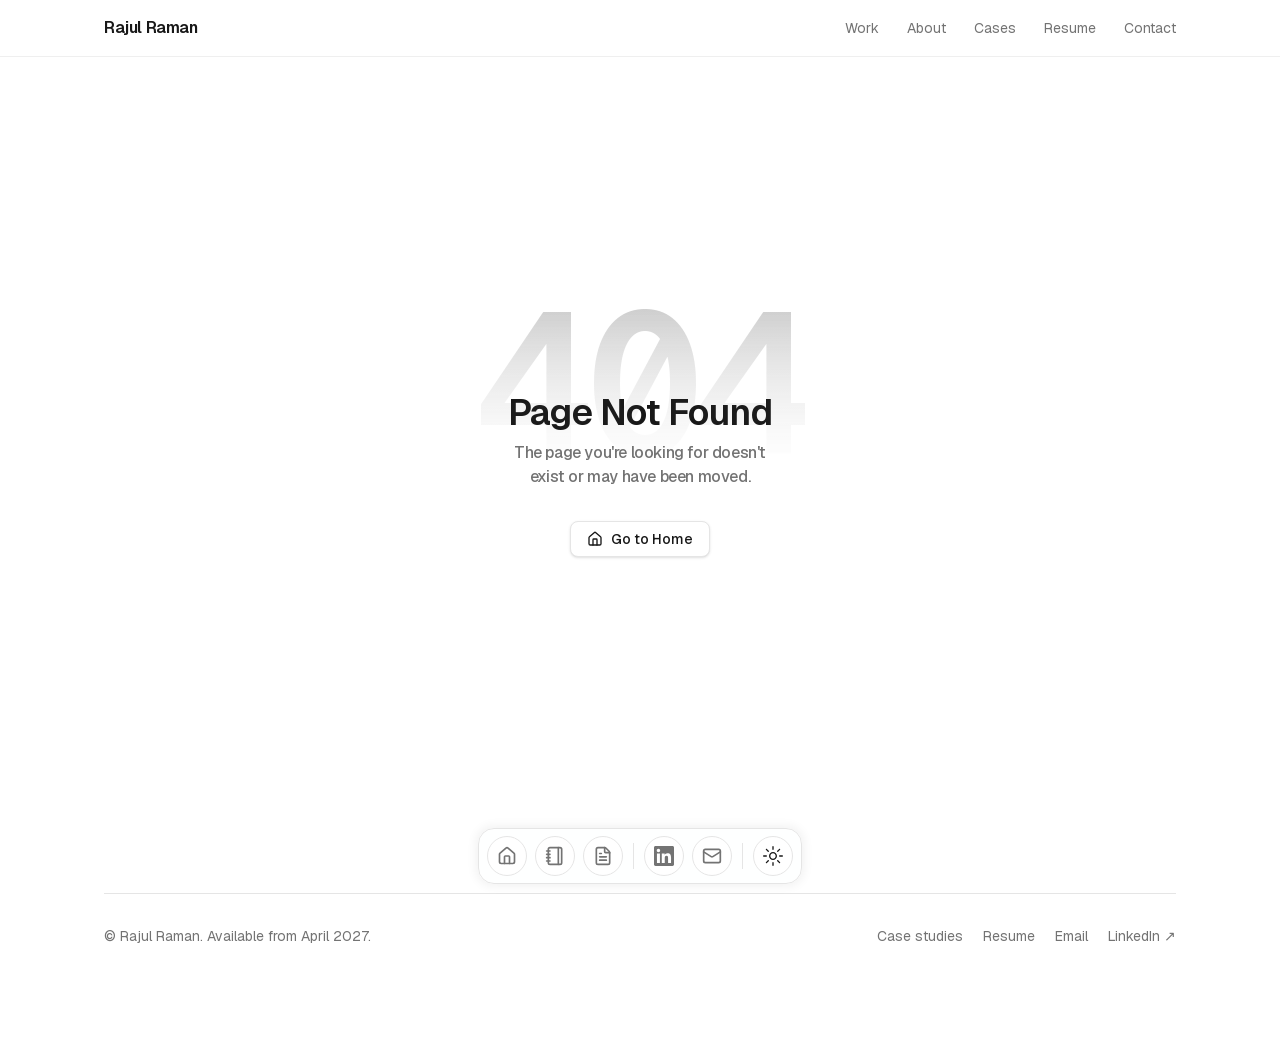
==== commit 41edb980: "Resume PDF + page: PGDM line 2025-2027 (pursuing), no CGPA" ====
--- a/404/index.html
+++ b/404/index.html
@@ -1 +1 @@
-<!DOCTYPE html><!--v5D85MVo9vxzO1FxKhNOB--><html lang="en"><head><meta charSet="utf-8"/><meta name="viewport" content="width=device-width, initial-scale=1"/><link rel="stylesheet" href="/_next/static/chunks/78f059e5b8eac05f.css" data-precedence="next"/><meta name="robots" content="noindex"/><meta name="next-size-adjust" content=""/><title>Rajul Raman</title><meta name="description" content="Analytics &amp; Consulting · Healthcare Operations. A physiotherapist turned analyst: I turn operational data into clear, testable recommendations."/><meta name="robots" content="index, follow"/><meta name="googlebot" content="index, follow, max-video-preview:-1, max-image-preview:large, max-snippet:-1"/><meta property="og:title" content="Rajul Raman"/><meta property="og:description" content="Analytics &amp; Consulting · Healthcare Operations. A physiotherapist turned analyst: I turn operational data into clear, testable recommendations."/><meta property="og:url" content="https://rajul1raman-hash.github.io/"/><meta property="og:site_name" content="Rajul Raman"/><meta property="og:locale" content="en_US"/><meta property="og:image" content="https://rajul1raman-hash.github.io/og.png"/><meta property="og:image:width" content="1200"/><meta property="og:image:height" content="630"/><meta property="og:type" content="website"/><meta name="twitter:card" content="summary_large_image"/><meta name="twitter:title" content="Rajul Raman"/><meta name="twitter:description" content="Analytics &amp; Consulting · Healthcare Operations. A physiotherapist turned analyst: I turn operational data into clear, testable recommendations."/><meta name="twitter:image" content="https://rajul1raman-hash.github.io/og.png"/><link rel="icon" href="/favicon.ico?favicon.9bfc4365.ico" sizes="64x64" type="image/x-icon"/></head><body class="min-h-screen bg-background font-sans antialiased relative geist_4fab3279-module__V3481a__variable geist_mono_6e759781-module__cMxXda__variable"><div hidden=""><!--$--><!--/$--></div><script>((a,b,c,d,e,f,g,h)=>{let i=document.documentElement,j=["light","dark"];function k(b){var c;(Array.isArray(a)?a:[a]).forEach(a=>{let c="class"===a,d=c&&f?e.map(a=>f[a]||a):e;c?(i.classList.remove(...d),i.classList.add(f&&f[b]?f[b]:b)):i.setAttribute(a,b)}),c=b,h&&j.includes(c)&&(i.style.colorScheme=c)}if(d)k(d);else try{let a=localStorage.getItem(b)||c,d=g&&"system"===a?window.matchMedia("(prefers-color-scheme: dark)").matches?"dark":"light":a;k(d)}catch(a){}})("class","theme","light",null,["light","dark"],null,true,true)</script><a href="#main" class="sr-only focus:not-sr-only focus:fixed focus:left-4 focus:top-4 focus:z-50 focus:rounded-md focus:bg-primary focus:px-3 focus:py-2 focus:text-primary-foreground">Skip to content</a><div class="absolute inset-0 top-0 left-0 right-0 h-[100px] overflow-hidden z-0"></div><header class="hidden lg:block sticky top-0 z-40 border-b border-border/60 bg-background/80 backdrop-blur-xl"><div class="mx-auto flex h-14 max-w-6xl items-center justify-between px-10"><a href="/" class="font-semibold tracking-tight">Rajul Raman</a><nav aria-label="Primary" class="flex items-center gap-7 text-sm"><a href="/#work" class="u-link transition-colors hover:text-foreground text-muted-foreground">Work</a><a href="/#about" class="u-link transition-colors hover:text-foreground text-muted-foreground">About</a><a href="/cases" class="u-link transition-colors hover:text-foreground text-muted-foreground">Cases</a><a href="/resume" class="u-link transition-colors hover:text-foreground text-muted-foreground">Resume</a><a href="/#contact" class="u-link transition-colors hover:text-foreground text-muted-foreground">Contact</a></nav></div></header><div class="relative z-10 max-w-2xl lg:max-w-6xl mx-auto py-12 pb-24 sm:py-24 lg:pt-16 px-6 md:px-10"><main id="main"><div class="min-h-[calc(100vh-12rem)] flex flex-col"><div class="flex-1 flex items-center justify-center p-8"><div class="flex flex-col items-center text-center max-w-md relative"><h1 class="text-[200px] font-semibold font-mono bg-linear-to-b from-primary/30 to-secondary/10 text-transparent bg-clip-text absolute -top-40 left-1/2 -translate-x-1/2 mask-[linear-gradient(to_bottom,black,black_20%,transparent_80%)] tracking-tighter uppercase [-webkit-text-stroke:3px_hsl(var(--primary)/0.6)]">404</h1><h2 class="text-4xl tracking-tight font-semibold text-foreground mb-2">Page Not Found</h2><p class="text-muted-foreground mb-8 text-balance tracking-tight font-medium">The page you&#x27;re looking for doesn&#x27;t exist or may have been moved.</p><div class="flex flex-col sm:flex-row gap-3"><a href="/"><button class="inline-flex items-center justify-center whitespace-nowrap rounded-md text-sm font-medium transition-colors focus-visible:outline-none focus-visible:ring-1 focus-visible:ring-ring disabled:pointer-events-none disabled:opacity-50 border border-input bg-background shadow-sm hover:bg-accent hover:text-accent-foreground h-9 px-4 py-2 gap-2 cursor-pointer"><svg xmlns="http://www.w3.org/2000/svg" width="24" height="24" viewBox="0 0 24 24" fill="none" stroke="currentColor" stroke-width="2" stroke-linecap="round" stroke-linejoin="round" class="lucide lucide-house h-4 w-4" aria-hidden="true"><path d="M15 21v-8a1 1 0 0 0-1-1h-4a1 1 0 0 0-1 1v8"></path><path d="M3 10a2 2 0 0 1 .709-1.528l7-6a2 2 0 0 1 2.582 0l7 6A2 2 0 0 1 21 10v9a2 2 0 0 1-2 2H5a2 2 0 0 1-2-2z"></path></svg>Go to Home</button></a></div></div></div></div><!--$--><!--/$--></main><footer class="mx-auto mt-16 flex max-w-2xl flex-col gap-2 border-t pt-8 text-sm text-muted-foreground lg:max-w-none lg:flex-row lg:items-center lg:justify-between"><p>© <!-- -->Rajul Raman<!-- -->. Available from April 2027.</p><nav aria-label="Footer" class="flex flex-wrap gap-x-5 gap-y-1"><a class="u-link hover:text-foreground" href="/cases">Case studies</a><a class="u-link hover:text-foreground" href="/resume">Resume</a><a class="u-link hover:text-foreground" href="mailto:rajul1raman@gmail.com">Email</a><a class="u-link hover:text-foreground" href="https://www.linkedin.com/in/rajul-raman-803521123" target="_blank" rel="noopener noreferrer">LinkedIn ↗</a></nav></footer></div><div class="pointer-events-none fixed inset-x-0 bottom-4 z-30"><nav aria-label="Quick navigation" class="dock pointer-events-auto relative mx-auto flex h-14 w-fit items-center gap-2 rounded-2xl border bg-card/90 p-2 shadow-[0_0_10px_3px] shadow-primary/5 backdrop-blur-3xl"><a href="/" aria-label="Home" class="group/dk dock-item relative flex size-10 items-center justify-center rounded-3xl border border-border bg-background text-muted-foreground transition-[transform,color,background-color] duration-200 ease-out hover:bg-muted hover:text-foreground focus-visible:text-foreground"><svg xmlns="http://www.w3.org/2000/svg" width="24" height="24" viewBox="0 0 24 24" fill="none" stroke="currentColor" stroke-width="2" stroke-linecap="round" stroke-linejoin="round" class="lucide lucide-house size-5" aria-hidden="true"><path d="M15 21v-8a1 1 0 0 0-1-1h-4a1 1 0 0 0-1 1v8"></path><path d="M3 10a2 2 0 0 1 .709-1.528l7-6a2 2 0 0 1 2.582 0l7 6A2 2 0 0 1 21 10v9a2 2 0 0 1-2 2H5a2 2 0 0 1-2-2z"></path></svg><span aria-hidden="true" class="pointer-events-none absolute -top-11 left-1/2 -translate-x-1/2 translate-y-1 whitespace-nowrap rounded-xl bg-primary px-4 py-2 text-sm text-primary-foreground opacity-0 shadow-[0_10px_40px_-10px_rgba(0,0,0,0.3)] transition-all duration-150 group-hover/dk:translate-y-0 group-hover/dk:opacity-100 group-focus-visible/dk:translate-y-0 group-focus-visible/dk:opacity-100">Home</span></a><a href="/cases" aria-label="Case studies" class="group/dk dock-item relative flex size-10 items-center justify-center rounded-3xl border border-border bg-background text-muted-foreground transition-[transform,color,background-color] duration-200 ease-out hover:bg-muted hover:text-foreground focus-visible:text-foreground"><svg xmlns="http://www.w3.org/2000/svg" width="24" height="24" viewBox="0 0 24 24" fill="none" stroke="currentColor" stroke-width="2" stroke-linecap="round" stroke-linejoin="round" class="lucide lucide-notebook size-5" aria-hidden="true"><path d="M2 6h4"></path><path d="M2 10h4"></path><path d="M2 14h4"></path><path d="M2 18h4"></path><rect width="16" height="20" x="4" y="2" rx="2"></rect><path d="M16 2v20"></path></svg><span aria-hidden="true" class="pointer-events-none absolute -top-11 left-1/2 -translate-x-1/2 translate-y-1 whitespace-nowrap rounded-xl bg-primary px-4 py-2 text-sm text-primary-foreground opacity-0 shadow-[0_10px_40px_-10px_rgba(0,0,0,0.3)] transition-all duration-150 group-hover/dk:translate-y-0 group-hover/dk:opacity-100 group-focus-visible/dk:translate-y-0 group-focus-visible/dk:opacity-100">Case studies</span></a><a href="/resume" aria-label="Resume" class="group/dk dock-item relative flex size-10 items-center justify-center rounded-3xl border border-border bg-background text-muted-foreground transition-[transform,color,background-color] duration-200 ease-out hover:bg-muted hover:text-foreground focus-visible:text-foreground"><svg xmlns="http://www.w3.org/2000/svg" width="24" height="24" viewBox="0 0 24 24" fill="none" stroke="currentColor" stroke-width="2" stroke-linecap="round" stroke-linejoin="round" class="lucide lucide-file-text size-5" aria-hidden="true"><path d="M6 22a2 2 0 0 1-2-2V4a2 2 0 0 1 2-2h8a2.4 2.4 0 0 1 1.704.706l3.588 3.588A2.4 2.4 0 0 1 20 8v12a2 2 0 0 1-2 2z"></path><path d="M14 2v5a1 1 0 0 0 1 1h5"></path><path d="M10 9H8"></path><path d="M16 13H8"></path><path d="M16 17H8"></path></svg><span aria-hidden="true" class="pointer-events-none absolute -top-11 left-1/2 -translate-x-1/2 translate-y-1 whitespace-nowrap rounded-xl bg-primary px-4 py-2 text-sm text-primary-foreground opacity-0 shadow-[0_10px_40px_-10px_rgba(0,0,0,0.3)] transition-all duration-150 group-hover/dk:translate-y-0 group-hover/dk:opacity-100 group-focus-visible/dk:translate-y-0 group-focus-visible/dk:opacity-100">Resume</span></a><span aria-hidden="true" class="mx-0.5 h-2/3 w-px bg-border"></span><a href="https://www.linkedin.com/in/rajul-raman-803521123" aria-label="LinkedIn" target="_blank" rel="noopener noreferrer" class="group/dk dock-item relative flex size-10 items-center justify-center rounded-3xl border border-border bg-background text-muted-foreground transition-[transform,color,background-color] duration-200 ease-out hover:bg-muted hover:text-foreground focus-visible:text-foreground"><svg viewBox="0 0 24 24" xmlns="http://www.w3.org/2000/svg" class="size-5" aria-hidden="true"><title>LinkedIn</title><path fill="currentColor" d="M20.447 20.452h-3.554v-5.569c0-1.328-.027-3.037-1.852-3.037-1.853 0-2.136 1.445-2.136 2.939v5.667H9.351V9h3.414v1.561h.046c.477-.9 1.637-1.85 3.37-1.85 3.601 0 4.267 2.37 4.267 5.455v6.286zM5.337 7.433c-1.144 0-2.063-.926-2.063-2.065 0-1.138.92-2.063 2.063-2.063 1.14 0 2.064.925 2.064 2.063 0 1.139-.925 2.065-2.064 2.065zm1.782 13.019H3.555V9h3.564v11.452zM22.225 0H1.771C.792 0 0 .774 0 1.729v20.542C0 23.227.792 24 1.771 24h20.451C23.2 24 24 23.227 24 22.271V1.729C24 .774 23.2 0 22.222 0h.003z"></path></svg><span aria-hidden="true" class="pointer-events-none absolute -top-11 left-1/2 -translate-x-1/2 translate-y-1 whitespace-nowrap rounded-xl bg-primary px-4 py-2 text-sm text-primary-foreground opacity-0 shadow-[0_10px_40px_-10px_rgba(0,0,0,0.3)] transition-all duration-150 group-hover/dk:translate-y-0 group-hover/dk:opacity-100 group-focus-visible/dk:translate-y-0 group-focus-visible/dk:opacity-100">LinkedIn</span></a><a href="mailto:rajul1raman@gmail.com" aria-label="email" class="group/dk dock-item relative flex size-10 items-center justify-center rounded-3xl border border-border bg-background text-muted-foreground transition-[transform,color,background-color] duration-200 ease-out hover:bg-muted hover:text-foreground focus-visible:text-foreground"><svg xmlns="http://www.w3.org/2000/svg" width="24" height="24" viewBox="0 0 24 24" fill="none" stroke="currentColor" stroke-width="2" stroke-linecap="round" stroke-linejoin="round" class="lucide lucide-mail size-5" aria-hidden="true"><path d="m22 7-8.991 5.727a2 2 0 0 1-2.009 0L2 7"></path><rect x="2" y="4" width="20" height="16" rx="2"></rect></svg><span aria-hidden="true" class="pointer-events-none absolute -top-11 left-1/2 -translate-x-1/2 translate-y-1 whitespace-nowrap rounded-xl bg-primary px-4 py-2 text-sm text-primary-foreground opacity-0 shadow-[0_10px_40px_-10px_rgba(0,0,0,0.3)] transition-all duration-150 group-hover/dk:translate-y-0 group-hover/dk:opacity-100 group-focus-visible/dk:translate-y-0 group-focus-visible/dk:opacity-100">email</span></a><span aria-hidden="true" class="mx-0.5 h-2/3 w-px bg-border"></span><div class="group/dk dock-item relative flex size-10 items-center justify-center rounded-3xl border border-border bg-background text-muted-foreground transition-[transform,color,background-color] duration-200 ease-out hover:bg-muted hover:text-foreground focus-visible:text-foreground"><button class="inline-flex items-center justify-center whitespace-nowrap text-sm font-medium transition-colors focus-visible:outline-none focus-visible:ring-1 focus-visible:ring-ring disabled:pointer-events-none disabled:opacity-50 text-primary underline-offset-4 hover:underline rounded-full size-full cursor-pointer" type="button" aria-label="Toggle light / dark theme"><svg width="15" height="15" viewBox="0 0 15 15" fill="none" xmlns="http://www.w3.org/2000/svg" class="size-5"><path d="M7.5 0C7.77614 0 8 0.223858 8 0.5V2.5C8 2.77614 7.77614 3 7.5 3C7.22386 3 7 2.77614 7 2.5V0.5C7 0.223858 7.22386 0 7.5 0ZM2.1967 2.1967C2.39196 2.00144 2.70854 2.00144 2.90381 2.1967L4.31802 3.61091C4.51328 3.80617 4.51328 4.12276 4.31802 4.31802C4.12276 4.51328 3.80617 4.51328 3.61091 4.31802L2.1967 2.90381C2.00144 2.70854 2.00144 2.39196 2.1967 2.1967ZM0.5 7C0.223858 7 0 7.22386 0 7.5C0 7.77614 0.223858 8 0.5 8H2.5C2.77614 8 3 7.77614 3 7.5C3 7.22386 2.77614 7 2.5 7H0.5ZM2.1967 12.8033C2.00144 12.608 2.00144 12.2915 2.1967 12.0962L3.61091 10.682C3.80617 10.4867 4.12276 10.4867 4.31802 10.682C4.51328 10.8772 4.51328 11.1938 4.31802 11.3891L2.90381 12.8033C2.70854 12.9986 2.39196 12.9986 2.1967 12.8033ZM12.5 7C12.2239 7 12 7.22386 12 7.5C12 7.77614 12.2239 8 12.5 8H14.5C14.7761 8 15 7.77614 15 7.5C15 7.22386 14.7761 7 14.5 7H12.5ZM10.682 4.31802C10.4867 4.12276 10.4867 3.80617 10.682 3.61091L12.0962 2.1967C12.2915 2.00144 12.608 2.00144 12.8033 2.1967C12.9986 2.39196 12.9986 2.70854 12.8033 2.90381L11.3891 4.31802C11.1938 4.51328 10.8772 4.51328 10.682 4.31802ZM8 12.5C8 12.2239 7.77614 12 7.5 12C7.22386 12 7 12.2239 7 12.5V14.5C7 14.7761 7.22386 15 7.5 15C7.77614 15 8 14.7761 8 14.5V12.5ZM10.682 10.682C10.8772 10.4867 11.1938 10.4867 11.3891 10.682L12.8033 12.0962C12.9986 12.2915 12.9986 12.608 12.8033 12.8033C12.608 12.9986 12.2915 12.9986 12.0962 12.8033L10.682 11.3891C10.4867 11.1938 10.4867 10.8772 10.682 10.682ZM5.5 7.5C5.5 6.39543 6.39543 5.5 7.5 5.5C8.60457 5.5 9.5 6.39543 9.5 7.5C9.5 8.60457 8.60457 9.5 7.5 9.5C6.39543 9.5 5.5 8.60457 5.5 7.5ZM7.5 4.5C5.84315 4.5 4.5 5.84315 4.5 7.5C4.5 9.15685 5.84315 10.5 7.5 10.5C9.15685 10.5 10.5 9.15685 10.5 7.5C10.5 5.84315 9.15685 4.5 7.5 4.5Z" fill="currentColor" fill-rule="evenodd" clip-rule="evenodd"></path></svg><svg width="15" height="15" viewBox="0 0 15 15" fill="none" xmlns="http://www.w3.org/2000/svg" class="hidden size-5"><path d="M2.89998 0.499976C2.89998 0.279062 2.72089 0.0999756 2.49998 0.0999756C2.27906 0.0999756 2.09998 0.279062 2.09998 0.499976V1.09998H1.49998C1.27906 1.09998 1.09998 1.27906 1.09998 1.49998C1.09998 1.72089 1.27906 1.89998 1.49998 1.89998H2.09998V2.49998C2.09998 2.72089 2.27906 2.89998 2.49998 2.89998C2.72089 2.89998 2.89998 2.72089 2.89998 2.49998V1.89998H3.49998C3.72089 1.89998 3.89998 1.72089 3.89998 1.49998C3.89998 1.27906 3.72089 1.09998 3.49998 1.09998H2.89998V0.499976ZM5.89998 3.49998C5.89998 3.27906 5.72089 3.09998 5.49998 3.09998C5.27906 3.09998 5.09998 3.27906 5.09998 3.49998V4.09998H4.49998C4.27906 4.09998 4.09998 4.27906 4.09998 4.49998C4.09998 4.72089 4.27906 4.89998 4.49998 4.89998H5.09998V5.49998C5.09998 5.72089 5.27906 5.89998 5.49998 5.89998C5.72089 5.89998 5.89998 5.72089 5.89998 5.49998V4.89998H6.49998C6.72089 4.89998 6.89998 4.72089 6.89998 4.49998C6.89998 4.27906 6.72089 4.09998 6.49998 4.09998H5.89998V3.49998ZM1.89998 6.49998C1.89998 6.27906 1.72089 6.09998 1.49998 6.09998C1.27906 6.09998 1.09998 6.27906 1.09998 6.49998V7.09998H0.499976C0.279062 7.09998 0.0999756 7.27906 0.0999756 7.49998C0.0999756 7.72089 0.279062 7.89998 0.499976 7.89998H1.09998V8.49998C1.09998 8.72089 1.27906 8.89997 1.49998 8.89997C1.72089 8.89997 1.89998 8.72089 1.89998 8.49998V7.89998H2.49998C2.72089 7.89998 2.89998 7.72089 2.89998 7.49998C2.89998 7.27906 2.72089 7.09998 2.49998 7.09998H1.89998V6.49998ZM8.54406 0.98184L8.24618 0.941586C8.03275 0.917676 7.90692 1.1655 8.02936 1.34194C8.17013 1.54479 8.29981 1.75592 8.41754 1.97445C8.91878 2.90485 9.20322 3.96932 9.20322 5.10022C9.20322 8.37201 6.82247 11.0878 3.69887 11.6097C3.45736 11.65 3.20988 11.6772 2.96008 11.6906C2.74563 11.702 2.62729 11.9535 2.77721 12.1072C2.84551 12.1773 2.91535 12.2458 2.98667 12.3128L3.05883 12.3795L3.31883 12.6045L3.50684 12.7532L3.62796 12.8433L3.81491 12.9742L3.99079 13.089C4.11175 13.1651 4.23536 13.2375 4.36157 13.3059L4.62496 13.4412L4.88553 13.5607L5.18837 13.6828L5.43169 13.7686C5.56564 13.8128 5.70149 13.8529 5.83857 13.8885C5.94262 13.9155 6.04767 13.9401 6.15405 13.9622C6.27993 13.9883 6.40713 14.0109 6.53544 14.0298L6.85241 14.0685L7.11934 14.0892C7.24637 14.0965 7.37436 14.1002 7.50322 14.1002C11.1483 14.1002 14.1032 11.1453 14.1032 7.50023C14.1032 7.25044 14.0893 7.00389 14.0623 6.76131L14.0255 6.48407C13.991 6.26083 13.9453 6.04129 13.8891 5.82642C13.8213 5.56709 13.7382 5.31398 13.6409 5.06881L13.5279 4.80132L13.4507 4.63542L13.3766 4.48666C13.2178 4.17773 13.0353 3.88295 12.8312 3.60423L12.6782 3.40352L12.4793 3.16432L12.3157 2.98361L12.1961 2.85951L12.0355 2.70246L11.8134 2.50184L11.4925 2.24191L11.2483 2.06498L10.9562 1.87446L10.6346 1.68894L10.3073 1.52378L10.1938 1.47176L9.95488 1.3706L9.67791 1.2669L9.42566 1.1846L9.10075 1.09489L8.83599 1.03486L8.54406 0.98184ZM10.4032 5.30023C10.4032 4.27588 10.2002 3.29829 9.83244 2.40604C11.7623 3.28995 13.1032 5.23862 13.1032 7.50023C13.1032 10.593 10.596 13.1002 7.50322 13.1002C6.63646 13.1002 5.81597 12.9036 5.08355 12.5522C6.5419 12.0941 7.81081 11.2082 8.74322 10.0416C8.87963 10.2284 9.10028 10.3497 9.34928 10.3497C9.76349 10.3497 10.0993 10.0139 10.0993 9.59971C10.0993 9.24256 9.84965 8.94373 9.51535 8.86816C9.57741 8.75165 9.63653 8.63334 9.6926 8.51332C9.88358 8.63163 10.1088 8.69993 10.35 8.69993C11.0403 8.69993 11.6 8.14028 11.6 7.44993C11.6 6.75976 11.0406 6.20024 10.3505 6.19993C10.3853 5.90487 10.4032 5.60464 10.4032 5.30023Z" fill="currentColor" fill-rule="evenodd" clip-rule="evenodd"></path></svg></button><span aria-hidden="true" class="pointer-events-none absolute -top-11 left-1/2 -translate-x-1/2 translate-y-1 whitespace-nowrap rounded-xl bg-primary px-4 py-2 text-sm text-primary-foreground opacity-0 shadow-[0_10px_40px_-10px_rgba(0,0,0,0.3)] transition-all duration-150 group-hover/dk:translate-y-0 group-hover/dk:opacity-100 group-focus-visible/dk:translate-y-0 group-focus-visible/dk:opacity-100">Theme</span></div></nav></div><script>(self.__next_f=self.__next_f||[]).push([0])</script><script>self.__next_f.push([1,"1:\"$Sreact.fragment\"\n2:I[27423,[\"/_next/static/chunks/e1c789dbdad6ab4c.js\",\"/_next/static/chunks/8cc696859de96196.js\",\"/_next/static/chunks/86411c8ace3543c4.js\"],\"ThemeProvider\"]\n3:I[31282,[\"/_next/static/chunks/e1c789dbdad6ab4c.js\",\"/_next/static/chunks/8cc696859de96196.js\",\"/_next/static/chunks/86411c8ace3543c4.js\"],\"default\"]\n4:I[88951,[\"/_next/static/chunks/e1c789dbdad6ab4c.js\",\"/_next/static/chunks/8cc696859de96196.js\",\"/_next/static/chunks/86411c8ace3543c4.js\"],\"default\"]\n5:I[39756,[\"/_next/static/chunks/ff1a16fafef87110.js\",\"/_next/static/chunks/6153d1a363729c2c.js\"],\"default\"]\n6:I[37457,[\"/_next/static/chunks/ff1a16fafef87110.js\",\"/_next/static/chunks/6153d1a363729c2c.js\"],\"default\"]\n7:I[22016,[\"/_next/static/chunks/e1c789dbdad6ab4c.js\",\"/_next/static/chunks/8cc696859de96196.js\",\"/_next/static/chunks/86411c8ace3543c4.js\",\"/_next/static/chunks/7f27f9630a007744.js\"],\"\"]\n10:I[68027,[\"/_next/static/chunks/ff1a16fafef87110.js\",\"/_next/static/chunks/6153d1a363729c2c.js\"],\"default\"]\n:HL[\"/_next/static/chunks/78f059e5b8eac05f.css\",\"style\"]\n"])</script><script>self.__next_f.push([1,"0:{\"P\":null,\"b\":\"v5D85MVo9vxzO1FxKhNOB\",\"c\":[\"\",\"_not-found\",\"\"],\"q\":\"\",\"i\":false,\"f\":[[[\"\",{\"children\":[\"/_not-found\",{\"children\":[\"__PAGE__\",{}]}]},\"$undefined\",\"$undefined\",true],[[\"$\",\"$1\",\"c\",{\"children\":[[[\"$\",\"link\",\"0\",{\"rel\":\"stylesheet\",\"href\":\"/_next/static/chunks/78f059e5b8eac05f.css\",\"precedence\":\"next\",\"crossOrigin\":\"$undefined\",\"nonce\":\"$undefined\"}],[\"$\",\"script\",\"script-0\",{\"src\":\"/_next/static/chunks/e1c789dbdad6ab4c.js\",\"async\":true,\"nonce\":\"$undefined\"}],[\"$\",\"script\",\"script-1\",{\"src\":\"/_next/static/chunks/8cc696859de96196.js\",\"async\":true,\"nonce\":\"$undefined\"}],[\"$\",\"script\",\"script-2\",{\"src\":\"/_next/static/chunks/86411c8ace3543c4.js\",\"async\":true,\"nonce\":\"$undefined\"}]],[\"$\",\"html\",null,{\"lang\":\"en\",\"suppressHydrationWarning\":true,\"children\":[\"$\",\"body\",null,{\"className\":\"min-h-screen bg-background font-sans antialiased relative geist_4fab3279-module__V3481a__variable geist_mono_6e759781-module__cMxXda__variable\",\"children\":[\"$\",\"$L2\",null,{\"attribute\":\"class\",\"defaultTheme\":\"light\",\"children\":[[\"$\",\"a\",null,{\"href\":\"#main\",\"className\":\"sr-only focus:not-sr-only focus:fixed focus:left-4 focus:top-4 focus:z-50 focus:rounded-md focus:bg-primary focus:px-3 focus:py-2 focus:text-primary-foreground\",\"children\":\"Skip to content\"}],[\"$\",\"div\",null,{\"className\":\"absolute inset-0 top-0 left-0 right-0 h-[100px] overflow-hidden z-0\",\"children\":[\"$\",\"$L3\",null,{\"className\":\"h-full w-full\",\"squareSize\":2,\"gridGap\":2,\"style\":{\"maskImage\":\"linear-gradient(to bottom, black, transparent)\",\"WebkitMaskImage\":\"linear-gradient(to bottom, black, transparent)\"}}]}],[\"$\",\"$L4\",null,{}],[\"$\",\"div\",null,{\"className\":\"relative z-10 max-w-2xl lg:max-w-6xl mx-auto py-12 pb-24 sm:py-24 lg:pt-16 px-6 md:px-10\",\"children\":[[\"$\",\"main\",null,{\"id\":\"main\",\"children\":[\"$\",\"$L5\",null,{\"parallelRouterKey\":\"children\",\"error\":\"$undefined\",\"errorStyles\":\"$undefined\",\"errorScripts\":\"$undefined\",\"template\":[\"$\",\"$L6\",null,{}],\"templateStyles\":\"$undefined\",\"templateScripts\":\"$undefined\",\"notFound\":[[\"$\",\"div\",null,{\"className\":\"min-h-[calc(100vh-12rem)] flex flex-col\",\"children\":[\"$\",\"div\",null,{\"className\":\"flex-1 flex items-center justify-center p-8\",\"children\":[\"$\",\"div\",null,{\"className\":\"flex flex-col items-center text-center max-w-md relative\",\"children\":[[\"$\",\"h1\",null,{\"className\":\"text-[200px] font-semibold font-mono bg-linear-to-b from-primary/30 to-secondary/10 text-transparent bg-clip-text absolute -top-40 left-1/2 -translate-x-1/2 mask-[linear-gradient(to_bottom,black,black_20%,transparent_80%)] tracking-tighter uppercase [-webkit-text-stroke:3px_hsl(var(--primary)/0.6)]\",\"children\":\"404\"}],[\"$\",\"h2\",null,{\"className\":\"text-4xl tracking-tight font-semibold text-foreground mb-2\",\"children\":\"Page Not Found\"}],[\"$\",\"p\",null,{\"className\":\"text-muted-foreground mb-8 text-balance tracking-tight font-medium\",\"children\":\"The page you're looking for doesn't exist or may have been moved.\"}],[\"$\",\"div\",null,{\"className\":\"flex flex-col sm:flex-row gap-3\",\"children\":[\"$\",\"$L7\",null,{\"href\":\"/\",\"children\":[\"$\",\"button\",null,{\"className\":\"inline-flex items-center justify-center whitespace-nowrap rounded-md text-sm font-medium transition-colors focus-visible:outline-none focus-visible:ring-1 focus-visible:ring-ring disabled:pointer-events-none disabled:opacity-50 border border-input bg-background shadow-sm hover:bg-accent hover:text-accent-foreground h-9 px-4 py-2 gap-2 cursor-pointer\",\"ref\":\"$undefined\",\"children\":[[\"$\",\"svg\",null,{\"ref\":\"$undefined\",\"xmlns\":\"http://www.w3.org/2000/svg\",\"width\":24,\"height\":24,\"viewBox\":\"0 0 24 24\",\"fill\":\"none\",\"stroke\":\"currentColor\",\"strokeWidth\":2,\"strokeLinecap\":\"round\",\"strokeLinejoin\":\"round\",\"className\":\"lucide lucide-house h-4 w-4\",\"aria-hidden\":\"true\",\"children\":[[\"$\",\"path\",\"5wwlr5\",{\"d\":\"M15 21v-8a1 1 0 0 0-1-1h-4a1 1 0 0 0-1 1v8\"}],[\"$\",\"path\",\"r6nss1\",{\"d\":\"M3 10a2 2 0 0 1 .709-1.528l7-6a2 2 0 0 1 2.582 0l7 6A2 2 0 0 1 21 10v9a2 2 0 0 1-2 2H5a2 2 0 0 1-2-2z\"}],\"$undefined\"]}],\"Go to Home\"]}]}]}]]}]}]}],[]],\"forbidden\":\"$undefined\",\"unauthorized\":\"$undefined\"}]}],[\"$\",\"footer\",null,{\"className\":\"mx-auto mt-16 flex max-w-2xl flex-col gap-2 border-t pt-8 text-sm text-muted-foreground lg:max-w-none lg:flex-row lg:items-center lg:justify-between\",\"children\":[\"$L8\",\"$L9\"]}]]}],\"$La\",\"$Lb\",\"$Lc\"]}]}]}]]}],{\"children\":[\"$Ld\",{\"children\":[\"$Le\",{},null,false,false]},null,false,false]},null,false,false],\"$Lf\",false]],\"m\":\"$undefined\",\"G\":[\"$10\",\"$undefined\"],\"S\":true}\n"])</script><script>self.__next_f.push([1,"19:I[70624,[\"/_next/static/chunks/e1c789dbdad6ab4c.js\",\"/_next/static/chunks/8cc696859de96196.js\",\"/_next/static/chunks/86411c8ace3543c4.js\"],\"default\"]\n1a:I[97367,[\"/_next/static/chunks/ff1a16fafef87110.js\",\"/_next/static/chunks/6153d1a363729c2c.js\"],\"OutletBoundary\"]\n1b:\"$Sreact.suspense\"\n1d:I[97367,[\"/_next/static/chunks/ff1a16fafef87110.js\",\"/_next/static/chunks/6153d1a363729c2c.js\"],\"ViewportBoundary\"]\n1f:I[97367,[\"/_next/static/chunks/ff1a16fafef87110.js\",\"/_next/static/chunks/6153d1a363729c2c.js\"],\"MetadataBoundary\"]\n8:[\"$\",\"p\",null,{\"children\":[\"© \",\"Rajul Raman\",\". Available from April 2027.\"]}]\n9:[\"$\",\"nav\",null,{\"aria-label\":\"Footer\",\"className\":\"flex flex-wrap gap-x-5 gap-y-1\",\"children\":[[\"$\",\"a\",null,{\"className\":\"u-link hover:text-foreground\",\"href\":\"/cases\",\"children\":\"Case studies\"}],[\"$\",\"a\",null,{\"className\":\"u-link hover:text-foreground\",\"href\":\"/resume\",\"children\":\"Resume\"}],[\"$\",\"a\",null,{\"className\":\"u-link hover:text-foreground\",\"href\":\"mailto:rajul1raman@gmail.com\",\"children\":\"Email\"}],[\"$\",\"a\",null,{\"className\":\"u-link hover:text-foreground\",\"href\":\"https://www.linkedin.com/in/rajul-raman-803521123\",\"target\":\"_blank\",\"rel\":\"noopener noreferrer\",\"children\":\"LinkedIn ↗\"}]]}]\n"])</script><script>self.__next_f.push([1,"a:[\"$\",\"div\",null,{\"className\":\"pointer-events-none fixed inset-x-0 bottom-4 z-30\",\"children\":[\"$\",\"nav\",null,{\"aria-label\":\"Quick navigation\",\"className\":\"dock pointer-events-auto relative mx-auto flex h-14 w-fit items-center gap-2 rounded-2xl border bg-card/90 p-2 shadow-[0_0_10px_3px] shadow-primary/5 backdrop-blur-3xl\",\"children\":[[[\"$\",\"a\",\"/\",{\"href\":\"/\",\"aria-label\":\"Home\",\"className\":\"group/dk dock-item relative flex size-10 items-center justify-center rounded-3xl border border-border bg-background text-muted-foreground transition-[transform,color,background-color] duration-200 ease-out hover:bg-muted hover:text-foreground focus-visible:text-foreground\",\"children\":[[\"$\",\"svg\",null,{\"ref\":\"$undefined\",\"xmlns\":\"http://www.w3.org/2000/svg\",\"width\":24,\"height\":24,\"viewBox\":\"0 0 24 24\",\"fill\":\"none\",\"stroke\":\"currentColor\",\"strokeWidth\":2,\"strokeLinecap\":\"round\",\"strokeLinejoin\":\"round\",\"className\":\"lucide lucide-house size-5\",\"aria-hidden\":true,\"children\":[[\"$\",\"path\",\"5wwlr5\",{\"d\":\"M15 21v-8a1 1 0 0 0-1-1h-4a1 1 0 0 0-1 1v8\"}],[\"$\",\"path\",\"r6nss1\",{\"d\":\"M3 10a2 2 0 0 1 .709-1.528l7-6a2 2 0 0 1 2.582 0l7 6A2 2 0 0 1 21 10v9a2 2 0 0 1-2 2H5a2 2 0 0 1-2-2z\"}],\"$undefined\"]}],[\"$\",\"span\",null,{\"aria-hidden\":true,\"className\":\"pointer-events-none absolute -top-11 left-1/2 -translate-x-1/2 translate-y-1 whitespace-nowrap rounded-xl bg-primary px-4 py-2 text-sm text-primary-foreground opacity-0 shadow-[0_10px_40px_-10px_rgba(0,0,0,0.3)] transition-all duration-150 group-hover/dk:translate-y-0 group-hover/dk:opacity-100 group-focus-visible/dk:translate-y-0 group-focus-visible/dk:opacity-100\",\"children\":\"Home\"}]]}],[\"$\",\"a\",\"/cases\",{\"href\":\"/cases\",\"aria-label\":\"Case studies\",\"className\":\"group/dk dock-item relative flex size-10 items-center justify-center rounded-3xl border border-border bg-background text-muted-foreground transition-[transform,color,background-color] duration-200 ease-out hover:bg-muted hover:text-foreground focus-visible:text-foreground\",\"children\":[[\"$\",\"svg\",null,{\"ref\":\"$undefined\",\"xmlns\":\"http://www.w3.org/2000/svg\",\"width\":24,\"height\":24,\"viewBox\":\"0 0 24 24\",\"fill\":\"none\",\"stroke\":\"currentColor\",\"strokeWidth\":2,\"strokeLinecap\":\"round\",\"strokeLinejoin\":\"round\",\"className\":\"lucide lucide-notebook size-5\",\"aria-hidden\":true,\"children\":[[\"$\",\"path\",\"aawbzj\",{\"d\":\"M2 6h4\"}],[\"$\",\"path\",\"l0bgd4\",{\"d\":\"M2 10h4\"}],[\"$\",\"path\",\"1gsvsf\",{\"d\":\"M2 14h4\"}],[\"$\",\"path\",\"1bu2t1\",{\"d\":\"M2 18h4\"}],[\"$\",\"rect\",\"1nb95v\",{\"width\":\"16\",\"height\":\"20\",\"x\":\"4\",\"y\":\"2\",\"rx\":\"2\"}],[\"$\",\"path\",\"rotuqe\",{\"d\":\"M16 2v20\"}],\"$undefined\"]}],[\"$\",\"span\",null,{\"aria-hidden\":true,\"className\":\"pointer-events-none absolute -top-11 left-1/2 -translate-x-1/2 translate-y-1 whitespace-nowrap rounded-xl bg-primary px-4 py-2 text-sm text-primary-foreground opacity-0 shadow-[0_10px_40px_-10px_rgba(0,0,0,0.3)] transition-all duration-150 group-hover/dk:translate-y-0 group-hover/dk:opacity-100 group-focus-visible/dk:translate-y-0 group-focus-visible/dk:opacity-100\",\"children\":\"Case studies\"}]]}],[\"$\",\"a\",\"/resume\",{\"href\":\"/resume\",\"aria-label\":\"Resume\",\"className\":\"group/dk dock-item relative flex size-10 items-center justify-center rounded-3xl border border-border bg-background text-muted-foreground transition-[transform,color,background-color] duration-200 ease-out hover:bg-muted hover:text-foreground focus-visible:text-foreground\",\"children\":[[\"$\",\"svg\",null,{\"ref\":\"$undefined\",\"xmlns\":\"http://www.w3.org/2000/svg\",\"width\":24,\"height\":24,\"viewBox\":\"0 0 24 24\",\"fill\":\"none\",\"stroke\":\"currentColor\",\"strokeWidth\":2,\"strokeLinecap\":\"round\",\"strokeLinejoin\":\"round\",\"className\":\"lucide lucide-file-text size-5\",\"aria-hidden\":true,\"children\":[[\"$\",\"path\",\"1oefj6\",{\"d\":\"M6 22a2 2 0 0 1-2-2V4a2 2 0 0 1 2-2h8a2.4 2.4 0 0 1 1.704.706l3.588 3.588A2.4 2.4 0 0 1 20 8v12a2 2 0 0 1-2 2z\"}],[\"$\",\"path\",\"wfsgrz\",{\"d\":\"M14 2v5a1 1 0 0 0 1 1h5\"}],[\"$\",\"path\",\"b1mrlr\",{\"d\":\"M10 9H8\"}],\"$L11\",\"$L12\",\"$undefined\"]}],\"$L13\"]}]],\"$L14\",[\"$L15\",\"$L16\"],\"$L17\",\"$L18\"]}]}]\n"])</script><script>self.__next_f.push([1,"b:[\"$\",\"$L19\",null,{}]\nc:null\nd:[\"$\",\"$1\",\"c\",{\"children\":[null,[\"$\",\"$L5\",null,{\"parallelRouterKey\":\"children\",\"error\":\"$undefined\",\"errorStyles\":\"$undefined\",\"errorScripts\":\"$undefined\",\"template\":[\"$\",\"$L6\",null,{}],\"templateStyles\":\"$undefined\",\"templateScripts\":\"$undefined\",\"notFound\":\"$undefined\",\"forbidden\":\"$undefined\",\"unauthorized\":\"$undefined\"}]]}]\n"])</script><script>self.__next_f.push([1,"e:[\"$\",\"$1\",\"c\",{\"children\":[[\"$\",\"div\",null,{\"className\":\"min-h-[calc(100vh-12rem)] flex flex-col\",\"children\":[\"$\",\"div\",null,{\"className\":\"flex-1 flex items-center justify-center p-8\",\"children\":[\"$\",\"div\",null,{\"className\":\"flex flex-col items-center text-center max-w-md relative\",\"children\":[[\"$\",\"h1\",null,{\"className\":\"text-[200px] font-semibold font-mono bg-linear-to-b from-primary/30 to-secondary/10 text-transparent bg-clip-text absolute -top-40 left-1/2 -translate-x-1/2 mask-[linear-gradient(to_bottom,black,black_20%,transparent_80%)] tracking-tighter uppercase [-webkit-text-stroke:3px_hsl(var(--primary)/0.6)]\",\"children\":\"404\"}],[\"$\",\"h2\",null,{\"className\":\"text-4xl tracking-tight font-semibold text-foreground mb-2\",\"children\":\"Page Not Found\"}],[\"$\",\"p\",null,{\"className\":\"text-muted-foreground mb-8 text-balance tracking-tight font-medium\",\"children\":\"The page you're looking for doesn't exist or may have been moved.\"}],[\"$\",\"div\",null,{\"className\":\"flex flex-col sm:flex-row gap-3\",\"children\":[\"$\",\"$L7\",null,{\"href\":\"/\",\"children\":[\"$\",\"button\",null,{\"className\":\"inline-flex items-center justify-center whitespace-nowrap rounded-md text-sm font-medium transition-colors focus-visible:outline-none focus-visible:ring-1 focus-visible:ring-ring disabled:pointer-events-none disabled:opacity-50 border border-input bg-background shadow-sm hover:bg-accent hover:text-accent-foreground h-9 px-4 py-2 gap-2 cursor-pointer\",\"ref\":\"$undefined\",\"children\":[[\"$\",\"svg\",null,{\"ref\":\"$undefined\",\"xmlns\":\"http://www.w3.org/2000/svg\",\"width\":24,\"height\":24,\"viewBox\":\"0 0 24 24\",\"fill\":\"none\",\"stroke\":\"currentColor\",\"strokeWidth\":2,\"strokeLinecap\":\"round\",\"strokeLinejoin\":\"round\",\"className\":\"lucide lucide-house h-4 w-4\",\"aria-hidden\":\"true\",\"children\":[[\"$\",\"path\",\"5wwlr5\",{\"d\":\"M15 21v-8a1 1 0 0 0-1-1h-4a1 1 0 0 0-1 1v8\"}],[\"$\",\"path\",\"r6nss1\",{\"d\":\"M3 10a2 2 0 0 1 .709-1.528l7-6a2 2 0 0 1 2.582 0l7 6A2 2 0 0 1 21 10v9a2 2 0 0 1-2 2H5a2 2 0 0 1-2-2z\"}],\"$undefined\"]}],\"Go to Home\"]}]}]}]]}]}]}],[[\"$\",\"script\",\"script-0\",{\"src\":\"/_next/static/chunks/7f27f9630a007744.js\",\"async\":true,\"nonce\":\"$undefined\"}]],[\"$\",\"$L1a\",null,{\"children\":[\"$\",\"$1b\",null,{\"name\":\"Next.MetadataOutlet\",\"children\":\"$@1c\"}]}]]}]\n"])</script><script>self.__next_f.push([1,"f:[\"$\",\"$1\",\"h\",{\"children\":[[\"$\",\"meta\",null,{\"name\":\"robots\",\"content\":\"noindex\"}],[\"$\",\"$L1d\",null,{\"children\":\"$L1e\"}],[\"$\",\"div\",null,{\"hidden\":true,\"children\":[\"$\",\"$L1f\",null,{\"children\":[\"$\",\"$1b\",null,{\"name\":\"Next.Metadata\",\"children\":\"$L20\"}]}]}],[\"$\",\"meta\",null,{\"name\":\"next-size-adjust\",\"content\":\"\"}]]}]\n"])</script><script>self.__next_f.push([1,"21:I[15022,[\"/_next/static/chunks/e1c789dbdad6ab4c.js\",\"/_next/static/chunks/8cc696859de96196.js\",\"/_next/static/chunks/86411c8ace3543c4.js\"],\"ModeToggle\"]\n11:[\"$\",\"path\",\"t4e002\",{\"d\":\"M16 13H8\"}]\n12:[\"$\",\"path\",\"z1uh3a\",{\"d\":\"M16 17H8\"}]\n13:[\"$\",\"span\",null,{\"aria-hidden\":true,\"className\":\"pointer-events-none absolute -top-11 left-1/2 -translate-x-1/2 translate-y-1 whitespace-nowrap rounded-xl bg-primary px-4 py-2 text-sm text-primary-foreground opacity-0 shadow-[0_10px_40px_-10px_rgba(0,0,0,0.3)] transition-all duration-150 group-hover/dk:translate-y-0 group-hover/dk:opacity-100 group-focus-visible/dk:translate-y-0 group-focus-visible/dk:opacity-100\",\"children\":\"Resume\"}]\n14:[\"$\",\"span\",null,{\"aria-hidden\":true,\"className\":\"mx-0.5 h-2/3 w-px bg-border\"}]\n"])</script><script>self.__next_f.push([1,"15:[\"$\",\"a\",\"LinkedIn\",{\"href\":\"https://www.linkedin.com/in/rajul-raman-803521123\",\"aria-label\":\"LinkedIn\",\"target\":\"_blank\",\"rel\":\"noopener noreferrer\",\"className\":\"group/dk dock-item relative flex size-10 items-center justify-center rounded-3xl border border-border bg-background text-muted-foreground transition-[transform,color,background-color] duration-200 ease-out hover:bg-muted hover:text-foreground focus-visible:text-foreground\",\"children\":[[\"$\",\"svg\",null,{\"viewBox\":\"0 0 24 24\",\"xmlns\":\"http://www.w3.org/2000/svg\",\"className\":\"size-5\",\"aria-hidden\":true,\"children\":[[\"$\",\"title\",null,{\"children\":\"LinkedIn\"}],[\"$\",\"path\",null,{\"fill\":\"currentColor\",\"d\":\"M20.447 20.452h-3.554v-5.569c0-1.328-.027-3.037-1.852-3.037-1.853 0-2.136 1.445-2.136 2.939v5.667H9.351V9h3.414v1.561h.046c.477-.9 1.637-1.85 3.37-1.85 3.601 0 4.267 2.37 4.267 5.455v6.286zM5.337 7.433c-1.144 0-2.063-.926-2.063-2.065 0-1.138.92-2.063 2.063-2.063 1.14 0 2.064.925 2.064 2.063 0 1.139-.925 2.065-2.064 2.065zm1.782 13.019H3.555V9h3.564v11.452zM22.225 0H1.771C.792 0 0 .774 0 1.729v20.542C0 23.227.792 24 1.771 24h20.451C23.2 24 24 23.227 24 22.271V1.729C24 .774 23.2 0 22.222 0h.003z\"}]]}],[\"$\",\"span\",null,{\"aria-hidden\":true,\"className\":\"pointer-events-none absolute -top-11 left-1/2 -translate-x-1/2 translate-y-1 whitespace-nowrap rounded-xl bg-primary px-4 py-2 text-sm text-primary-foreground opacity-0 shadow-[0_10px_40px_-10px_rgba(0,0,0,0.3)] transition-all duration-150 group-hover/dk:translate-y-0 group-hover/dk:opacity-100 group-focus-visible/dk:translate-y-0 group-focus-visible/dk:opacity-100\",\"children\":\"LinkedIn\"}]]}]\n"])</script><script>self.__next_f.push([1,"16:[\"$\",\"a\",\"email\",{\"href\":\"mailto:rajul1raman@gmail.com\",\"aria-label\":\"email\",\"target\":\"$undefined\",\"rel\":\"$undefined\",\"className\":\"group/dk dock-item relative flex size-10 items-center justify-center rounded-3xl border border-border bg-background text-muted-foreground transition-[transform,color,background-color] duration-200 ease-out hover:bg-muted hover:text-foreground focus-visible:text-foreground\",\"children\":[[\"$\",\"svg\",null,{\"ref\":\"$undefined\",\"xmlns\":\"http://www.w3.org/2000/svg\",\"width\":24,\"height\":24,\"viewBox\":\"0 0 24 24\",\"fill\":\"none\",\"stroke\":\"currentColor\",\"strokeWidth\":2,\"strokeLinecap\":\"round\",\"strokeLinejoin\":\"round\",\"className\":\"lucide lucide-mail size-5\",\"aria-hidden\":true,\"children\":[[\"$\",\"path\",\"132q7q\",{\"d\":\"m22 7-8.991 5.727a2 2 0 0 1-2.009 0L2 7\"}],[\"$\",\"rect\",\"izxlao\",{\"x\":\"2\",\"y\":\"4\",\"width\":\"20\",\"height\":\"16\",\"rx\":\"2\"}],\"$undefined\"]}],[\"$\",\"span\",null,{\"aria-hidden\":true,\"className\":\"pointer-events-none absolute -top-11 left-1/2 -translate-x-1/2 translate-y-1 whitespace-nowrap rounded-xl bg-primary px-4 py-2 text-sm text-primary-foreground opacity-0 shadow-[0_10px_40px_-10px_rgba(0,0,0,0.3)] transition-all duration-150 group-hover/dk:translate-y-0 group-hover/dk:opacity-100 group-focus-visible/dk:translate-y-0 group-focus-visible/dk:opacity-100\",\"children\":\"email\"}]]}]\n17:[\"$\",\"span\",null,{\"aria-hidden\":true,\"className\":\"mx-0.5 h-2/3 w-px bg-border\"}]\n18:[\"$\",\"div\",null,{\"className\":\"group/dk dock-item relative flex size-10 items-center justify-center rounded-3xl border border-border bg-background text-muted-foreground transition-[transform,color,background-color] duration-200 ease-out hover:bg-muted hover:text-foreground focus-visible:text-foreground\",\"children\":[[\"$\",\"$L21\",null,{\"className\":\"size-full cursor-pointer\"}],[\"$\",\"span\",null,{\"aria-hidden\":true,\"className\":\"pointer-events-none absolute -top-11 left-1/2 -translate-x-1/2 translate-y-1 whitespace-nowrap rounded-xl bg-primary px-4 py-2 text-sm text-primary-foreground opacity-0 shadow-[0_10px_40px_-10px_rgba(0,0,0,0.3)] transition-all duration-150 group-hover/dk:translate-y-0 group-hover/dk:opacity-100 group-focus-visible/dk:translate-y-0 group-focus-visible/dk:opacity-100\",\"children\":\"Theme\"}]]}]\n"])</script><script>self.__next_f.push([1,"1e:[[\"$\",\"meta\",\"0\",{\"charSet\":\"utf-8\"}],[\"$\",\"meta\",\"1\",{\"name\":\"viewport\",\"content\":\"width=device-width, initial-scale=1\"}]]\n"])</script><script>self.__next_f.push([1,"22:I[27201,[\"/_next/static/chunks/ff1a16fafef87110.js\",\"/_next/static/chunks/6153d1a363729c2c.js\"],\"IconMark\"]\n1c:null\n"])</script><script>self.__next_f.push([1,"20:[[\"$\",\"title\",\"0\",{\"children\":\"Rajul Raman\"}],[\"$\",\"meta\",\"1\",{\"name\":\"description\",\"content\":\"Analytics \u0026 Consulting · Healthcare Operations. A physiotherapist turned analyst: I turn operational data into clear, testable recommendations.\"}],[\"$\",\"meta\",\"2\",{\"name\":\"robots\",\"content\":\"index, follow\"}],[\"$\",\"meta\",\"3\",{\"name\":\"googlebot\",\"content\":\"index, follow, max-video-preview:-1, max-image-preview:large, max-snippet:-1\"}],[\"$\",\"meta\",\"4\",{\"property\":\"og:title\",\"content\":\"Rajul Raman\"}],[\"$\",\"meta\",\"5\",{\"property\":\"og:description\",\"content\":\"Analytics \u0026 Consulting · Healthcare Operations. A physiotherapist turned analyst: I turn operational data into clear, testable recommendations.\"}],[\"$\",\"meta\",\"6\",{\"property\":\"og:url\",\"content\":\"https://rajul1raman-hash.github.io/\"}],[\"$\",\"meta\",\"7\",{\"property\":\"og:site_name\",\"content\":\"Rajul Raman\"}],[\"$\",\"meta\",\"8\",{\"property\":\"og:locale\",\"content\":\"en_US\"}],[\"$\",\"meta\",\"9\",{\"property\":\"og:image\",\"content\":\"https://rajul1raman-hash.github.io/og.png\"}],[\"$\",\"meta\",\"10\",{\"property\":\"og:image:width\",\"content\":\"1200\"}],[\"$\",\"meta\",\"11\",{\"property\":\"og:image:height\",\"content\":\"630\"}],[\"$\",\"meta\",\"12\",{\"property\":\"og:type\",\"content\":\"website\"}],[\"$\",\"meta\",\"13\",{\"name\":\"twitter:card\",\"content\":\"summary_large_image\"}],[\"$\",\"meta\",\"14\",{\"name\":\"twitter:title\",\"content\":\"Rajul Raman\"}],[\"$\",\"meta\",\"15\",{\"name\":\"twitter:description\",\"content\":\"Analytics \u0026 Consulting · Healthcare Operations. A physiotherapist turned analyst: I turn operational data into clear, testable recommendations.\"}],[\"$\",\"meta\",\"16\",{\"name\":\"twitter:image\",\"content\":\"https://rajul1raman-hash.github.io/og.png\"}],[\"$\",\"link\",\"17\",{\"rel\":\"icon\",\"href\":\"/favicon.ico?favicon.9bfc4365.ico\",\"sizes\":\"64x64\",\"type\":\"image/x-icon\"}],[\"$\",\"$L22\",\"18\",{}]]\n"])</script><script>addEventListener("load",function(){setTimeout(function(){["/_next/static/chunks/776cfdbaa8fe4eb9.js","/_next/static/chunks/249261e921aeebba.js","/_next/static/chunks/36a4af1b41de3f4a.js","/_next/static/chunks/5cedbe3d28acc407.js","/_next/static/chunks/turbopack-0738d6a1a6355970.js","/_next/static/chunks/e1c789dbdad6ab4c.js","/_next/static/chunks/8cc696859de96196.js","/_next/static/chunks/86411c8ace3543c4.js","/_next/static/chunks/ff1a16fafef87110.js","/_next/static/chunks/6153d1a363729c2c.js","/_next/static/chunks/7f27f9630a007744.js","/_next/static/chunks/a6dad97d9634a72d.js","/_next/static/chunks/64df69c561e455b4.js"].forEach(function(s){var e=document.createElement("script");e.src=s;e.async=true;document.body.appendChild(e)})},0)})</script></body></html>+<!DOCTYPE html><!--7hG77dcPsBp2HweVcpabr--><html lang="en"><head><meta charSet="utf-8"/><meta name="viewport" content="width=device-width, initial-scale=1"/><link rel="stylesheet" href="/_next/static/chunks/78f059e5b8eac05f.css" data-precedence="next"/><meta name="robots" content="noindex"/><meta name="next-size-adjust" content=""/><title>Rajul Raman</title><meta name="description" content="Analytics &amp; Consulting · Healthcare Operations. A physiotherapist turned analyst: I turn operational data into clear, testable recommendations."/><meta name="robots" content="index, follow"/><meta name="googlebot" content="index, follow, max-video-preview:-1, max-image-preview:large, max-snippet:-1"/><meta property="og:title" content="Rajul Raman"/><meta property="og:description" content="Analytics &amp; Consulting · Healthcare Operations. A physiotherapist turned analyst: I turn operational data into clear, testable recommendations."/><meta property="og:url" content="https://rajul1raman-hash.github.io/"/><meta property="og:site_name" content="Rajul Raman"/><meta property="og:locale" content="en_US"/><meta property="og:image" content="https://rajul1raman-hash.github.io/og.png"/><meta property="og:image:width" content="1200"/><meta property="og:image:height" content="630"/><meta property="og:type" content="website"/><meta name="twitter:card" content="summary_large_image"/><meta name="twitter:title" content="Rajul Raman"/><meta name="twitter:description" content="Analytics &amp; Consulting · Healthcare Operations. A physiotherapist turned analyst: I turn operational data into clear, testable recommendations."/><meta name="twitter:image" content="https://rajul1raman-hash.github.io/og.png"/><link rel="icon" href="/favicon.ico?favicon.9bfc4365.ico" sizes="64x64" type="image/x-icon"/></head><body class="min-h-screen bg-background font-sans antialiased relative geist_4fab3279-module__V3481a__variable geist_mono_6e759781-module__cMxXda__variable"><div hidden=""><!--$--><!--/$--></div><script>((a,b,c,d,e,f,g,h)=>{let i=document.documentElement,j=["light","dark"];function k(b){var c;(Array.isArray(a)?a:[a]).forEach(a=>{let c="class"===a,d=c&&f?e.map(a=>f[a]||a):e;c?(i.classList.remove(...d),i.classList.add(f&&f[b]?f[b]:b)):i.setAttribute(a,b)}),c=b,h&&j.includes(c)&&(i.style.colorScheme=c)}if(d)k(d);else try{let a=localStorage.getItem(b)||c,d=g&&"system"===a?window.matchMedia("(prefers-color-scheme: dark)").matches?"dark":"light":a;k(d)}catch(a){}})("class","theme","light",null,["light","dark"],null,true,true)</script><a href="#main" class="sr-only focus:not-sr-only focus:fixed focus:left-4 focus:top-4 focus:z-50 focus:rounded-md focus:bg-primary focus:px-3 focus:py-2 focus:text-primary-foreground">Skip to content</a><div class="absolute inset-0 top-0 left-0 right-0 h-[100px] overflow-hidden z-0"></div><header class="hidden lg:block sticky top-0 z-40 border-b border-border/60 bg-background/80 backdrop-blur-xl"><div class="mx-auto flex h-14 max-w-6xl items-center justify-between px-10"><a href="/" class="font-semibold tracking-tight">Rajul Raman</a><nav aria-label="Primary" class="flex items-center gap-7 text-sm"><a href="/#work" class="u-link transition-colors hover:text-foreground text-muted-foreground">Work</a><a href="/#about" class="u-link transition-colors hover:text-foreground text-muted-foreground">About</a><a href="/cases" class="u-link transition-colors hover:text-foreground text-muted-foreground">Cases</a><a href="/resume" class="u-link transition-colors hover:text-foreground text-muted-foreground">Resume</a><a href="/#contact" class="u-link transition-colors hover:text-foreground text-muted-foreground">Contact</a></nav></div></header><div class="relative z-10 max-w-2xl lg:max-w-6xl mx-auto py-12 pb-24 sm:py-24 lg:pt-16 px-6 md:px-10"><main id="main"><div class="min-h-[calc(100vh-12rem)] flex flex-col"><div class="flex-1 flex items-center justify-center p-8"><div class="flex flex-col items-center text-center max-w-md relative"><h1 class="text-[200px] font-semibold font-mono bg-linear-to-b from-primary/30 to-secondary/10 text-transparent bg-clip-text absolute -top-40 left-1/2 -translate-x-1/2 mask-[linear-gradient(to_bottom,black,black_20%,transparent_80%)] tracking-tighter uppercase [-webkit-text-stroke:3px_hsl(var(--primary)/0.6)]">404</h1><h2 class="text-4xl tracking-tight font-semibold text-foreground mb-2">Page Not Found</h2><p class="text-muted-foreground mb-8 text-balance tracking-tight font-medium">The page you&#x27;re looking for doesn&#x27;t exist or may have been moved.</p><div class="flex flex-col sm:flex-row gap-3"><a href="/"><button class="inline-flex items-center justify-center whitespace-nowrap rounded-md text-sm font-medium transition-colors focus-visible:outline-none focus-visible:ring-1 focus-visible:ring-ring disabled:pointer-events-none disabled:opacity-50 border border-input bg-background shadow-sm hover:bg-accent hover:text-accent-foreground h-9 px-4 py-2 gap-2 cursor-pointer"><svg xmlns="http://www.w3.org/2000/svg" width="24" height="24" viewBox="0 0 24 24" fill="none" stroke="currentColor" stroke-width="2" stroke-linecap="round" stroke-linejoin="round" class="lucide lucide-house h-4 w-4" aria-hidden="true"><path d="M15 21v-8a1 1 0 0 0-1-1h-4a1 1 0 0 0-1 1v8"></path><path d="M3 10a2 2 0 0 1 .709-1.528l7-6a2 2 0 0 1 2.582 0l7 6A2 2 0 0 1 21 10v9a2 2 0 0 1-2 2H5a2 2 0 0 1-2-2z"></path></svg>Go to Home</button></a></div></div></div></div><!--$--><!--/$--></main><footer class="mx-auto mt-16 flex max-w-2xl flex-col gap-2 border-t pt-8 text-sm text-muted-foreground lg:max-w-none lg:flex-row lg:items-center lg:justify-between"><p>© <!-- -->Rajul Raman<!-- -->. Available from April 2027.</p><nav aria-label="Footer" class="flex flex-wrap gap-x-5 gap-y-1"><a class="u-link hover:text-foreground" href="/cases">Case studies</a><a class="u-link hover:text-foreground" href="/resume">Resume</a><a class="u-link hover:text-foreground" href="mailto:rajul1raman@gmail.com">Email</a><a class="u-link hover:text-foreground" href="https://www.linkedin.com/in/rajul-raman-803521123" target="_blank" rel="noopener noreferrer">LinkedIn ↗</a></nav></footer></div><div class="pointer-events-none fixed inset-x-0 bottom-4 z-30"><nav aria-label="Quick navigation" class="dock pointer-events-auto relative mx-auto flex h-14 w-fit items-center gap-2 rounded-2xl border bg-card/90 p-2 shadow-[0_0_10px_3px] shadow-primary/5 backdrop-blur-3xl"><a href="/" aria-label="Home" class="group/dk dock-item relative flex size-10 items-center justify-center rounded-3xl border border-border bg-background text-muted-foreground transition-[transform,color,background-color] duration-200 ease-out hover:bg-muted hover:text-foreground focus-visible:text-foreground"><svg xmlns="http://www.w3.org/2000/svg" width="24" height="24" viewBox="0 0 24 24" fill="none" stroke="currentColor" stroke-width="2" stroke-linecap="round" stroke-linejoin="round" class="lucide lucide-house size-5" aria-hidden="true"><path d="M15 21v-8a1 1 0 0 0-1-1h-4a1 1 0 0 0-1 1v8"></path><path d="M3 10a2 2 0 0 1 .709-1.528l7-6a2 2 0 0 1 2.582 0l7 6A2 2 0 0 1 21 10v9a2 2 0 0 1-2 2H5a2 2 0 0 1-2-2z"></path></svg><span aria-hidden="true" class="pointer-events-none absolute -top-11 left-1/2 -translate-x-1/2 translate-y-1 whitespace-nowrap rounded-xl bg-primary px-4 py-2 text-sm text-primary-foreground opacity-0 shadow-[0_10px_40px_-10px_rgba(0,0,0,0.3)] transition-all duration-150 group-hover/dk:translate-y-0 group-hover/dk:opacity-100 group-focus-visible/dk:translate-y-0 group-focus-visible/dk:opacity-100">Home</span></a><a href="/cases" aria-label="Case studies" class="group/dk dock-item relative flex size-10 items-center justify-center rounded-3xl border border-border bg-background text-muted-foreground transition-[transform,color,background-color] duration-200 ease-out hover:bg-muted hover:text-foreground focus-visible:text-foreground"><svg xmlns="http://www.w3.org/2000/svg" width="24" height="24" viewBox="0 0 24 24" fill="none" stroke="currentColor" stroke-width="2" stroke-linecap="round" stroke-linejoin="round" class="lucide lucide-notebook size-5" aria-hidden="true"><path d="M2 6h4"></path><path d="M2 10h4"></path><path d="M2 14h4"></path><path d="M2 18h4"></path><rect width="16" height="20" x="4" y="2" rx="2"></rect><path d="M16 2v20"></path></svg><span aria-hidden="true" class="pointer-events-none absolute -top-11 left-1/2 -translate-x-1/2 translate-y-1 whitespace-nowrap rounded-xl bg-primary px-4 py-2 text-sm text-primary-foreground opacity-0 shadow-[0_10px_40px_-10px_rgba(0,0,0,0.3)] transition-all duration-150 group-hover/dk:translate-y-0 group-hover/dk:opacity-100 group-focus-visible/dk:translate-y-0 group-focus-visible/dk:opacity-100">Case studies</span></a><a href="/resume" aria-label="Resume" class="group/dk dock-item relative flex size-10 items-center justify-center rounded-3xl border border-border bg-background text-muted-foreground transition-[transform,color,background-color] duration-200 ease-out hover:bg-muted hover:text-foreground focus-visible:text-foreground"><svg xmlns="http://www.w3.org/2000/svg" width="24" height="24" viewBox="0 0 24 24" fill="none" stroke="currentColor" stroke-width="2" stroke-linecap="round" stroke-linejoin="round" class="lucide lucide-file-text size-5" aria-hidden="true"><path d="M6 22a2 2 0 0 1-2-2V4a2 2 0 0 1 2-2h8a2.4 2.4 0 0 1 1.704.706l3.588 3.588A2.4 2.4 0 0 1 20 8v12a2 2 0 0 1-2 2z"></path><path d="M14 2v5a1 1 0 0 0 1 1h5"></path><path d="M10 9H8"></path><path d="M16 13H8"></path><path d="M16 17H8"></path></svg><span aria-hidden="true" class="pointer-events-none absolute -top-11 left-1/2 -translate-x-1/2 translate-y-1 whitespace-nowrap rounded-xl bg-primary px-4 py-2 text-sm text-primary-foreground opacity-0 shadow-[0_10px_40px_-10px_rgba(0,0,0,0.3)] transition-all duration-150 group-hover/dk:translate-y-0 group-hover/dk:opacity-100 group-focus-visible/dk:translate-y-0 group-focus-visible/dk:opacity-100">Resume</span></a><span aria-hidden="true" class="mx-0.5 h-2/3 w-px bg-border"></span><a href="https://www.linkedin.com/in/rajul-raman-803521123" aria-label="LinkedIn" target="_blank" rel="noopener noreferrer" class="group/dk dock-item relative flex size-10 items-center justify-center rounded-3xl border border-border bg-background text-muted-foreground transition-[transform,color,background-color] duration-200 ease-out hover:bg-muted hover:text-foreground focus-visible:text-foreground"><svg viewBox="0 0 24 24" xmlns="http://www.w3.org/2000/svg" class="size-5" aria-hidden="true"><title>LinkedIn</title><path fill="currentColor" d="M20.447 20.452h-3.554v-5.569c0-1.328-.027-3.037-1.852-3.037-1.853 0-2.136 1.445-2.136 2.939v5.667H9.351V9h3.414v1.561h.046c.477-.9 1.637-1.85 3.37-1.85 3.601 0 4.267 2.37 4.267 5.455v6.286zM5.337 7.433c-1.144 0-2.063-.926-2.063-2.065 0-1.138.92-2.063 2.063-2.063 1.14 0 2.064.925 2.064 2.063 0 1.139-.925 2.065-2.064 2.065zm1.782 13.019H3.555V9h3.564v11.452zM22.225 0H1.771C.792 0 0 .774 0 1.729v20.542C0 23.227.792 24 1.771 24h20.451C23.2 24 24 23.227 24 22.271V1.729C24 .774 23.2 0 22.222 0h.003z"></path></svg><span aria-hidden="true" class="pointer-events-none absolute -top-11 left-1/2 -translate-x-1/2 translate-y-1 whitespace-nowrap rounded-xl bg-primary px-4 py-2 text-sm text-primary-foreground opacity-0 shadow-[0_10px_40px_-10px_rgba(0,0,0,0.3)] transition-all duration-150 group-hover/dk:translate-y-0 group-hover/dk:opacity-100 group-focus-visible/dk:translate-y-0 group-focus-visible/dk:opacity-100">LinkedIn</span></a><a href="mailto:rajul1raman@gmail.com" aria-label="email" class="group/dk dock-item relative flex size-10 items-center justify-center rounded-3xl border border-border bg-background text-muted-foreground transition-[transform,color,background-color] duration-200 ease-out hover:bg-muted hover:text-foreground focus-visible:text-foreground"><svg xmlns="http://www.w3.org/2000/svg" width="24" height="24" viewBox="0 0 24 24" fill="none" stroke="currentColor" stroke-width="2" stroke-linecap="round" stroke-linejoin="round" class="lucide lucide-mail size-5" aria-hidden="true"><path d="m22 7-8.991 5.727a2 2 0 0 1-2.009 0L2 7"></path><rect x="2" y="4" width="20" height="16" rx="2"></rect></svg><span aria-hidden="true" class="pointer-events-none absolute -top-11 left-1/2 -translate-x-1/2 translate-y-1 whitespace-nowrap rounded-xl bg-primary px-4 py-2 text-sm text-primary-foreground opacity-0 shadow-[0_10px_40px_-10px_rgba(0,0,0,0.3)] transition-all duration-150 group-hover/dk:translate-y-0 group-hover/dk:opacity-100 group-focus-visible/dk:translate-y-0 group-focus-visible/dk:opacity-100">email</span></a><span aria-hidden="true" class="mx-0.5 h-2/3 w-px bg-border"></span><div class="group/dk dock-item relative flex size-10 items-center justify-center rounded-3xl border border-border bg-background text-muted-foreground transition-[transform,color,background-color] duration-200 ease-out hover:bg-muted hover:text-foreground focus-visible:text-foreground"><button class="inline-flex items-center justify-center whitespace-nowrap text-sm font-medium transition-colors focus-visible:outline-none focus-visible:ring-1 focus-visible:ring-ring disabled:pointer-events-none disabled:opacity-50 text-primary underline-offset-4 hover:underline rounded-full size-full cursor-pointer" type="button" aria-label="Toggle light / dark theme"><svg width="15" height="15" viewBox="0 0 15 15" fill="none" xmlns="http://www.w3.org/2000/svg" class="size-5"><path d="M7.5 0C7.77614 0 8 0.223858 8 0.5V2.5C8 2.77614 7.77614 3 7.5 3C7.22386 3 7 2.77614 7 2.5V0.5C7 0.223858 7.22386 0 7.5 0ZM2.1967 2.1967C2.39196 2.00144 2.70854 2.00144 2.90381 2.1967L4.31802 3.61091C4.51328 3.80617 4.51328 4.12276 4.31802 4.31802C4.12276 4.51328 3.80617 4.51328 3.61091 4.31802L2.1967 2.90381C2.00144 2.70854 2.00144 2.39196 2.1967 2.1967ZM0.5 7C0.223858 7 0 7.22386 0 7.5C0 7.77614 0.223858 8 0.5 8H2.5C2.77614 8 3 7.77614 3 7.5C3 7.22386 2.77614 7 2.5 7H0.5ZM2.1967 12.8033C2.00144 12.608 2.00144 12.2915 2.1967 12.0962L3.61091 10.682C3.80617 10.4867 4.12276 10.4867 4.31802 10.682C4.51328 10.8772 4.51328 11.1938 4.31802 11.3891L2.90381 12.8033C2.70854 12.9986 2.39196 12.9986 2.1967 12.8033ZM12.5 7C12.2239 7 12 7.22386 12 7.5C12 7.77614 12.2239 8 12.5 8H14.5C14.7761 8 15 7.77614 15 7.5C15 7.22386 14.7761 7 14.5 7H12.5ZM10.682 4.31802C10.4867 4.12276 10.4867 3.80617 10.682 3.61091L12.0962 2.1967C12.2915 2.00144 12.608 2.00144 12.8033 2.1967C12.9986 2.39196 12.9986 2.70854 12.8033 2.90381L11.3891 4.31802C11.1938 4.51328 10.8772 4.51328 10.682 4.31802ZM8 12.5C8 12.2239 7.77614 12 7.5 12C7.22386 12 7 12.2239 7 12.5V14.5C7 14.7761 7.22386 15 7.5 15C7.77614 15 8 14.7761 8 14.5V12.5ZM10.682 10.682C10.8772 10.4867 11.1938 10.4867 11.3891 10.682L12.8033 12.0962C12.9986 12.2915 12.9986 12.608 12.8033 12.8033C12.608 12.9986 12.2915 12.9986 12.0962 12.8033L10.682 11.3891C10.4867 11.1938 10.4867 10.8772 10.682 10.682ZM5.5 7.5C5.5 6.39543 6.39543 5.5 7.5 5.5C8.60457 5.5 9.5 6.39543 9.5 7.5C9.5 8.60457 8.60457 9.5 7.5 9.5C6.39543 9.5 5.5 8.60457 5.5 7.5ZM7.5 4.5C5.84315 4.5 4.5 5.84315 4.5 7.5C4.5 9.15685 5.84315 10.5 7.5 10.5C9.15685 10.5 10.5 9.15685 10.5 7.5C10.5 5.84315 9.15685 4.5 7.5 4.5Z" fill="currentColor" fill-rule="evenodd" clip-rule="evenodd"></path></svg><svg width="15" height="15" viewBox="0 0 15 15" fill="none" xmlns="http://www.w3.org/2000/svg" class="hidden size-5"><path d="M2.89998 0.499976C2.89998 0.279062 2.72089 0.0999756 2.49998 0.0999756C2.27906 0.0999756 2.09998 0.279062 2.09998 0.499976V1.09998H1.49998C1.27906 1.09998 1.09998 1.27906 1.09998 1.49998C1.09998 1.72089 1.27906 1.89998 1.49998 1.89998H2.09998V2.49998C2.09998 2.72089 2.27906 2.89998 2.49998 2.89998C2.72089 2.89998 2.89998 2.72089 2.89998 2.49998V1.89998H3.49998C3.72089 1.89998 3.89998 1.72089 3.89998 1.49998C3.89998 1.27906 3.72089 1.09998 3.49998 1.09998H2.89998V0.499976ZM5.89998 3.49998C5.89998 3.27906 5.72089 3.09998 5.49998 3.09998C5.27906 3.09998 5.09998 3.27906 5.09998 3.49998V4.09998H4.49998C4.27906 4.09998 4.09998 4.27906 4.09998 4.49998C4.09998 4.72089 4.27906 4.89998 4.49998 4.89998H5.09998V5.49998C5.09998 5.72089 5.27906 5.89998 5.49998 5.89998C5.72089 5.89998 5.89998 5.72089 5.89998 5.49998V4.89998H6.49998C6.72089 4.89998 6.89998 4.72089 6.89998 4.49998C6.89998 4.27906 6.72089 4.09998 6.49998 4.09998H5.89998V3.49998ZM1.89998 6.49998C1.89998 6.27906 1.72089 6.09998 1.49998 6.09998C1.27906 6.09998 1.09998 6.27906 1.09998 6.49998V7.09998H0.499976C0.279062 7.09998 0.0999756 7.27906 0.0999756 7.49998C0.0999756 7.72089 0.279062 7.89998 0.499976 7.89998H1.09998V8.49998C1.09998 8.72089 1.27906 8.89997 1.49998 8.89997C1.72089 8.89997 1.89998 8.72089 1.89998 8.49998V7.89998H2.49998C2.72089 7.89998 2.89998 7.72089 2.89998 7.49998C2.89998 7.27906 2.72089 7.09998 2.49998 7.09998H1.89998V6.49998ZM8.54406 0.98184L8.24618 0.941586C8.03275 0.917676 7.90692 1.1655 8.02936 1.34194C8.17013 1.54479 8.29981 1.75592 8.41754 1.97445C8.91878 2.90485 9.20322 3.96932 9.20322 5.10022C9.20322 8.37201 6.82247 11.0878 3.69887 11.6097C3.45736 11.65 3.20988 11.6772 2.96008 11.6906C2.74563 11.702 2.62729 11.9535 2.77721 12.1072C2.84551 12.1773 2.91535 12.2458 2.98667 12.3128L3.05883 12.3795L3.31883 12.6045L3.50684 12.7532L3.62796 12.8433L3.81491 12.9742L3.99079 13.089C4.11175 13.1651 4.23536 13.2375 4.36157 13.3059L4.62496 13.4412L4.88553 13.5607L5.18837 13.6828L5.43169 13.7686C5.56564 13.8128 5.70149 13.8529 5.83857 13.8885C5.94262 13.9155 6.04767 13.9401 6.15405 13.9622C6.27993 13.9883 6.40713 14.0109 6.53544 14.0298L6.85241 14.0685L7.11934 14.0892C7.24637 14.0965 7.37436 14.1002 7.50322 14.1002C11.1483 14.1002 14.1032 11.1453 14.1032 7.50023C14.1032 7.25044 14.0893 7.00389 14.0623 6.76131L14.0255 6.48407C13.991 6.26083 13.9453 6.04129 13.8891 5.82642C13.8213 5.56709 13.7382 5.31398 13.6409 5.06881L13.5279 4.80132L13.4507 4.63542L13.3766 4.48666C13.2178 4.17773 13.0353 3.88295 12.8312 3.60423L12.6782 3.40352L12.4793 3.16432L12.3157 2.98361L12.1961 2.85951L12.0355 2.70246L11.8134 2.50184L11.4925 2.24191L11.2483 2.06498L10.9562 1.87446L10.6346 1.68894L10.3073 1.52378L10.1938 1.47176L9.95488 1.3706L9.67791 1.2669L9.42566 1.1846L9.10075 1.09489L8.83599 1.03486L8.54406 0.98184ZM10.4032 5.30023C10.4032 4.27588 10.2002 3.29829 9.83244 2.40604C11.7623 3.28995 13.1032 5.23862 13.1032 7.50023C13.1032 10.593 10.596 13.1002 7.50322 13.1002C6.63646 13.1002 5.81597 12.9036 5.08355 12.5522C6.5419 12.0941 7.81081 11.2082 8.74322 10.0416C8.87963 10.2284 9.10028 10.3497 9.34928 10.3497C9.76349 10.3497 10.0993 10.0139 10.0993 9.59971C10.0993 9.24256 9.84965 8.94373 9.51535 8.86816C9.57741 8.75165 9.63653 8.63334 9.6926 8.51332C9.88358 8.63163 10.1088 8.69993 10.35 8.69993C11.0403 8.69993 11.6 8.14028 11.6 7.44993C11.6 6.75976 11.0406 6.20024 10.3505 6.19993C10.3853 5.90487 10.4032 5.60464 10.4032 5.30023Z" fill="currentColor" fill-rule="evenodd" clip-rule="evenodd"></path></svg></button><span aria-hidden="true" class="pointer-events-none absolute -top-11 left-1/2 -translate-x-1/2 translate-y-1 whitespace-nowrap rounded-xl bg-primary px-4 py-2 text-sm text-primary-foreground opacity-0 shadow-[0_10px_40px_-10px_rgba(0,0,0,0.3)] transition-all duration-150 group-hover/dk:translate-y-0 group-hover/dk:opacity-100 group-focus-visible/dk:translate-y-0 group-focus-visible/dk:opacity-100">Theme</span></div></nav></div><script>(self.__next_f=self.__next_f||[]).push([0])</script><script>self.__next_f.push([1,"1:\"$Sreact.fragment\"\n2:I[27423,[\"/_next/static/chunks/e1c789dbdad6ab4c.js\",\"/_next/static/chunks/8cc696859de96196.js\",\"/_next/static/chunks/86411c8ace3543c4.js\"],\"ThemeProvider\"]\n3:I[31282,[\"/_next/static/chunks/e1c789dbdad6ab4c.js\",\"/_next/static/chunks/8cc696859de96196.js\",\"/_next/static/chunks/86411c8ace3543c4.js\"],\"default\"]\n4:I[88951,[\"/_next/static/chunks/e1c789dbdad6ab4c.js\",\"/_next/static/chunks/8cc696859de96196.js\",\"/_next/static/chunks/86411c8ace3543c4.js\"],\"default\"]\n5:I[39756,[\"/_next/static/chunks/ff1a16fafef87110.js\",\"/_next/static/chunks/6153d1a363729c2c.js\"],\"default\"]\n6:I[37457,[\"/_next/static/chunks/ff1a16fafef87110.js\",\"/_next/static/chunks/6153d1a363729c2c.js\"],\"default\"]\n7:I[22016,[\"/_next/static/chunks/e1c789dbdad6ab4c.js\",\"/_next/static/chunks/8cc696859de96196.js\",\"/_next/static/chunks/86411c8ace3543c4.js\",\"/_next/static/chunks/7f27f9630a007744.js\"],\"\"]\n10:I[68027,[\"/_next/static/chunks/ff1a16fafef87110.js\",\"/_next/static/chunks/6153d1a363729c2c.js\"],\"default\"]\n:HL[\"/_next/static/chunks/78f059e5b8eac05f.css\",\"style\"]\n"])</script><script>self.__next_f.push([1,"0:{\"P\":null,\"b\":\"7hG77dcPsBp2HweVcpabr\",\"c\":[\"\",\"_not-found\",\"\"],\"q\":\"\",\"i\":false,\"f\":[[[\"\",{\"children\":[\"/_not-found\",{\"children\":[\"__PAGE__\",{}]}]},\"$undefined\",\"$undefined\",true],[[\"$\",\"$1\",\"c\",{\"children\":[[[\"$\",\"link\",\"0\",{\"rel\":\"stylesheet\",\"href\":\"/_next/static/chunks/78f059e5b8eac05f.css\",\"precedence\":\"next\",\"crossOrigin\":\"$undefined\",\"nonce\":\"$undefined\"}],[\"$\",\"script\",\"script-0\",{\"src\":\"/_next/static/chunks/e1c789dbdad6ab4c.js\",\"async\":true,\"nonce\":\"$undefined\"}],[\"$\",\"script\",\"script-1\",{\"src\":\"/_next/static/chunks/8cc696859de96196.js\",\"async\":true,\"nonce\":\"$undefined\"}],[\"$\",\"script\",\"script-2\",{\"src\":\"/_next/static/chunks/86411c8ace3543c4.js\",\"async\":true,\"nonce\":\"$undefined\"}]],[\"$\",\"html\",null,{\"lang\":\"en\",\"suppressHydrationWarning\":true,\"children\":[\"$\",\"body\",null,{\"className\":\"min-h-screen bg-background font-sans antialiased relative geist_4fab3279-module__V3481a__variable geist_mono_6e759781-module__cMxXda__variable\",\"children\":[\"$\",\"$L2\",null,{\"attribute\":\"class\",\"defaultTheme\":\"light\",\"children\":[[\"$\",\"a\",null,{\"href\":\"#main\",\"className\":\"sr-only focus:not-sr-only focus:fixed focus:left-4 focus:top-4 focus:z-50 focus:rounded-md focus:bg-primary focus:px-3 focus:py-2 focus:text-primary-foreground\",\"children\":\"Skip to content\"}],[\"$\",\"div\",null,{\"className\":\"absolute inset-0 top-0 left-0 right-0 h-[100px] overflow-hidden z-0\",\"children\":[\"$\",\"$L3\",null,{\"className\":\"h-full w-full\",\"squareSize\":2,\"gridGap\":2,\"style\":{\"maskImage\":\"linear-gradient(to bottom, black, transparent)\",\"WebkitMaskImage\":\"linear-gradient(to bottom, black, transparent)\"}}]}],[\"$\",\"$L4\",null,{}],[\"$\",\"div\",null,{\"className\":\"relative z-10 max-w-2xl lg:max-w-6xl mx-auto py-12 pb-24 sm:py-24 lg:pt-16 px-6 md:px-10\",\"children\":[[\"$\",\"main\",null,{\"id\":\"main\",\"children\":[\"$\",\"$L5\",null,{\"parallelRouterKey\":\"children\",\"error\":\"$undefined\",\"errorStyles\":\"$undefined\",\"errorScripts\":\"$undefined\",\"template\":[\"$\",\"$L6\",null,{}],\"templateStyles\":\"$undefined\",\"templateScripts\":\"$undefined\",\"notFound\":[[\"$\",\"div\",null,{\"className\":\"min-h-[calc(100vh-12rem)] flex flex-col\",\"children\":[\"$\",\"div\",null,{\"className\":\"flex-1 flex items-center justify-center p-8\",\"children\":[\"$\",\"div\",null,{\"className\":\"flex flex-col items-center text-center max-w-md relative\",\"children\":[[\"$\",\"h1\",null,{\"className\":\"text-[200px] font-semibold font-mono bg-linear-to-b from-primary/30 to-secondary/10 text-transparent bg-clip-text absolute -top-40 left-1/2 -translate-x-1/2 mask-[linear-gradient(to_bottom,black,black_20%,transparent_80%)] tracking-tighter uppercase [-webkit-text-stroke:3px_hsl(var(--primary)/0.6)]\",\"children\":\"404\"}],[\"$\",\"h2\",null,{\"className\":\"text-4xl tracking-tight font-semibold text-foreground mb-2\",\"children\":\"Page Not Found\"}],[\"$\",\"p\",null,{\"className\":\"text-muted-foreground mb-8 text-balance tracking-tight font-medium\",\"children\":\"The page you're looking for doesn't exist or may have been moved.\"}],[\"$\",\"div\",null,{\"className\":\"flex flex-col sm:flex-row gap-3\",\"children\":[\"$\",\"$L7\",null,{\"href\":\"/\",\"children\":[\"$\",\"button\",null,{\"className\":\"inline-flex items-center justify-center whitespace-nowrap rounded-md text-sm font-medium transition-colors focus-visible:outline-none focus-visible:ring-1 focus-visible:ring-ring disabled:pointer-events-none disabled:opacity-50 border border-input bg-background shadow-sm hover:bg-accent hover:text-accent-foreground h-9 px-4 py-2 gap-2 cursor-pointer\",\"ref\":\"$undefined\",\"children\":[[\"$\",\"svg\",null,{\"ref\":\"$undefined\",\"xmlns\":\"http://www.w3.org/2000/svg\",\"width\":24,\"height\":24,\"viewBox\":\"0 0 24 24\",\"fill\":\"none\",\"stroke\":\"currentColor\",\"strokeWidth\":2,\"strokeLinecap\":\"round\",\"strokeLinejoin\":\"round\",\"className\":\"lucide lucide-house h-4 w-4\",\"aria-hidden\":\"true\",\"children\":[[\"$\",\"path\",\"5wwlr5\",{\"d\":\"M15 21v-8a1 1 0 0 0-1-1h-4a1 1 0 0 0-1 1v8\"}],[\"$\",\"path\",\"r6nss1\",{\"d\":\"M3 10a2 2 0 0 1 .709-1.528l7-6a2 2 0 0 1 2.582 0l7 6A2 2 0 0 1 21 10v9a2 2 0 0 1-2 2H5a2 2 0 0 1-2-2z\"}],\"$undefined\"]}],\"Go to Home\"]}]}]}]]}]}]}],[]],\"forbidden\":\"$undefined\",\"unauthorized\":\"$undefined\"}]}],[\"$\",\"footer\",null,{\"className\":\"mx-auto mt-16 flex max-w-2xl flex-col gap-2 border-t pt-8 text-sm text-muted-foreground lg:max-w-none lg:flex-row lg:items-center lg:justify-between\",\"children\":[\"$L8\",\"$L9\"]}]]}],\"$La\",\"$Lb\",\"$Lc\"]}]}]}]]}],{\"children\":[\"$Ld\",{\"children\":[\"$Le\",{},null,false,false]},null,false,false]},null,false,false],\"$Lf\",false]],\"m\":\"$undefined\",\"G\":[\"$10\",\"$undefined\"],\"S\":true}\n"])</script><script>self.__next_f.push([1,"19:I[70624,[\"/_next/static/chunks/e1c789dbdad6ab4c.js\",\"/_next/static/chunks/8cc696859de96196.js\",\"/_next/static/chunks/86411c8ace3543c4.js\"],\"default\"]\n1a:I[97367,[\"/_next/static/chunks/ff1a16fafef87110.js\",\"/_next/static/chunks/6153d1a363729c2c.js\"],\"OutletBoundary\"]\n1b:\"$Sreact.suspense\"\n1d:I[97367,[\"/_next/static/chunks/ff1a16fafef87110.js\",\"/_next/static/chunks/6153d1a363729c2c.js\"],\"ViewportBoundary\"]\n1f:I[97367,[\"/_next/static/chunks/ff1a16fafef87110.js\",\"/_next/static/chunks/6153d1a363729c2c.js\"],\"MetadataBoundary\"]\n8:[\"$\",\"p\",null,{\"children\":[\"© \",\"Rajul Raman\",\". Available from April 2027.\"]}]\n9:[\"$\",\"nav\",null,{\"aria-label\":\"Footer\",\"className\":\"flex flex-wrap gap-x-5 gap-y-1\",\"children\":[[\"$\",\"a\",null,{\"className\":\"u-link hover:text-foreground\",\"href\":\"/cases\",\"children\":\"Case studies\"}],[\"$\",\"a\",null,{\"className\":\"u-link hover:text-foreground\",\"href\":\"/resume\",\"children\":\"Resume\"}],[\"$\",\"a\",null,{\"className\":\"u-link hover:text-foreground\",\"href\":\"mailto:rajul1raman@gmail.com\",\"children\":\"Email\"}],[\"$\",\"a\",null,{\"className\":\"u-link hover:text-foreground\",\"href\":\"https://www.linkedin.com/in/rajul-raman-803521123\",\"target\":\"_blank\",\"rel\":\"noopener noreferrer\",\"children\":\"LinkedIn ↗\"}]]}]\n"])</script><script>self.__next_f.push([1,"a:[\"$\",\"div\",null,{\"className\":\"pointer-events-none fixed inset-x-0 bottom-4 z-30\",\"children\":[\"$\",\"nav\",null,{\"aria-label\":\"Quick navigation\",\"className\":\"dock pointer-events-auto relative mx-auto flex h-14 w-fit items-center gap-2 rounded-2xl border bg-card/90 p-2 shadow-[0_0_10px_3px] shadow-primary/5 backdrop-blur-3xl\",\"children\":[[[\"$\",\"a\",\"/\",{\"href\":\"/\",\"aria-label\":\"Home\",\"className\":\"group/dk dock-item relative flex size-10 items-center justify-center rounded-3xl border border-border bg-background text-muted-foreground transition-[transform,color,background-color] duration-200 ease-out hover:bg-muted hover:text-foreground focus-visible:text-foreground\",\"children\":[[\"$\",\"svg\",null,{\"ref\":\"$undefined\",\"xmlns\":\"http://www.w3.org/2000/svg\",\"width\":24,\"height\":24,\"viewBox\":\"0 0 24 24\",\"fill\":\"none\",\"stroke\":\"currentColor\",\"strokeWidth\":2,\"strokeLinecap\":\"round\",\"strokeLinejoin\":\"round\",\"className\":\"lucide lucide-house size-5\",\"aria-hidden\":true,\"children\":[[\"$\",\"path\",\"5wwlr5\",{\"d\":\"M15 21v-8a1 1 0 0 0-1-1h-4a1 1 0 0 0-1 1v8\"}],[\"$\",\"path\",\"r6nss1\",{\"d\":\"M3 10a2 2 0 0 1 .709-1.528l7-6a2 2 0 0 1 2.582 0l7 6A2 2 0 0 1 21 10v9a2 2 0 0 1-2 2H5a2 2 0 0 1-2-2z\"}],\"$undefined\"]}],[\"$\",\"span\",null,{\"aria-hidden\":true,\"className\":\"pointer-events-none absolute -top-11 left-1/2 -translate-x-1/2 translate-y-1 whitespace-nowrap rounded-xl bg-primary px-4 py-2 text-sm text-primary-foreground opacity-0 shadow-[0_10px_40px_-10px_rgba(0,0,0,0.3)] transition-all duration-150 group-hover/dk:translate-y-0 group-hover/dk:opacity-100 group-focus-visible/dk:translate-y-0 group-focus-visible/dk:opacity-100\",\"children\":\"Home\"}]]}],[\"$\",\"a\",\"/cases\",{\"href\":\"/cases\",\"aria-label\":\"Case studies\",\"className\":\"group/dk dock-item relative flex size-10 items-center justify-center rounded-3xl border border-border bg-background text-muted-foreground transition-[transform,color,background-color] duration-200 ease-out hover:bg-muted hover:text-foreground focus-visible:text-foreground\",\"children\":[[\"$\",\"svg\",null,{\"ref\":\"$undefined\",\"xmlns\":\"http://www.w3.org/2000/svg\",\"width\":24,\"height\":24,\"viewBox\":\"0 0 24 24\",\"fill\":\"none\",\"stroke\":\"currentColor\",\"strokeWidth\":2,\"strokeLinecap\":\"round\",\"strokeLinejoin\":\"round\",\"className\":\"lucide lucide-notebook size-5\",\"aria-hidden\":true,\"children\":[[\"$\",\"path\",\"aawbzj\",{\"d\":\"M2 6h4\"}],[\"$\",\"path\",\"l0bgd4\",{\"d\":\"M2 10h4\"}],[\"$\",\"path\",\"1gsvsf\",{\"d\":\"M2 14h4\"}],[\"$\",\"path\",\"1bu2t1\",{\"d\":\"M2 18h4\"}],[\"$\",\"rect\",\"1nb95v\",{\"width\":\"16\",\"height\":\"20\",\"x\":\"4\",\"y\":\"2\",\"rx\":\"2\"}],[\"$\",\"path\",\"rotuqe\",{\"d\":\"M16 2v20\"}],\"$undefined\"]}],[\"$\",\"span\",null,{\"aria-hidden\":true,\"className\":\"pointer-events-none absolute -top-11 left-1/2 -translate-x-1/2 translate-y-1 whitespace-nowrap rounded-xl bg-primary px-4 py-2 text-sm text-primary-foreground opacity-0 shadow-[0_10px_40px_-10px_rgba(0,0,0,0.3)] transition-all duration-150 group-hover/dk:translate-y-0 group-hover/dk:opacity-100 group-focus-visible/dk:translate-y-0 group-focus-visible/dk:opacity-100\",\"children\":\"Case studies\"}]]}],[\"$\",\"a\",\"/resume\",{\"href\":\"/resume\",\"aria-label\":\"Resume\",\"className\":\"group/dk dock-item relative flex size-10 items-center justify-center rounded-3xl border border-border bg-background text-muted-foreground transition-[transform,color,background-color] duration-200 ease-out hover:bg-muted hover:text-foreground focus-visible:text-foreground\",\"children\":[[\"$\",\"svg\",null,{\"ref\":\"$undefined\",\"xmlns\":\"http://www.w3.org/2000/svg\",\"width\":24,\"height\":24,\"viewBox\":\"0 0 24 24\",\"fill\":\"none\",\"stroke\":\"currentColor\",\"strokeWidth\":2,\"strokeLinecap\":\"round\",\"strokeLinejoin\":\"round\",\"className\":\"lucide lucide-file-text size-5\",\"aria-hidden\":true,\"children\":[[\"$\",\"path\",\"1oefj6\",{\"d\":\"M6 22a2 2 0 0 1-2-2V4a2 2 0 0 1 2-2h8a2.4 2.4 0 0 1 1.704.706l3.588 3.588A2.4 2.4 0 0 1 20 8v12a2 2 0 0 1-2 2z\"}],[\"$\",\"path\",\"wfsgrz\",{\"d\":\"M14 2v5a1 1 0 0 0 1 1h5\"}],[\"$\",\"path\",\"b1mrlr\",{\"d\":\"M10 9H8\"}],\"$L11\",\"$L12\",\"$undefined\"]}],\"$L13\"]}]],\"$L14\",[\"$L15\",\"$L16\"],\"$L17\",\"$L18\"]}]}]\n"])</script><script>self.__next_f.push([1,"b:[\"$\",\"$L19\",null,{}]\nc:null\nd:[\"$\",\"$1\",\"c\",{\"children\":[null,[\"$\",\"$L5\",null,{\"parallelRouterKey\":\"children\",\"error\":\"$undefined\",\"errorStyles\":\"$undefined\",\"errorScripts\":\"$undefined\",\"template\":[\"$\",\"$L6\",null,{}],\"templateStyles\":\"$undefined\",\"templateScripts\":\"$undefined\",\"notFound\":\"$undefined\",\"forbidden\":\"$undefined\",\"unauthorized\":\"$undefined\"}]]}]\n"])</script><script>self.__next_f.push([1,"e:[\"$\",\"$1\",\"c\",{\"children\":[[\"$\",\"div\",null,{\"className\":\"min-h-[calc(100vh-12rem)] flex flex-col\",\"children\":[\"$\",\"div\",null,{\"className\":\"flex-1 flex items-center justify-center p-8\",\"children\":[\"$\",\"div\",null,{\"className\":\"flex flex-col items-center text-center max-w-md relative\",\"children\":[[\"$\",\"h1\",null,{\"className\":\"text-[200px] font-semibold font-mono bg-linear-to-b from-primary/30 to-secondary/10 text-transparent bg-clip-text absolute -top-40 left-1/2 -translate-x-1/2 mask-[linear-gradient(to_bottom,black,black_20%,transparent_80%)] tracking-tighter uppercase [-webkit-text-stroke:3px_hsl(var(--primary)/0.6)]\",\"children\":\"404\"}],[\"$\",\"h2\",null,{\"className\":\"text-4xl tracking-tight font-semibold text-foreground mb-2\",\"children\":\"Page Not Found\"}],[\"$\",\"p\",null,{\"className\":\"text-muted-foreground mb-8 text-balance tracking-tight font-medium\",\"children\":\"The page you're looking for doesn't exist or may have been moved.\"}],[\"$\",\"div\",null,{\"className\":\"flex flex-col sm:flex-row gap-3\",\"children\":[\"$\",\"$L7\",null,{\"href\":\"/\",\"children\":[\"$\",\"button\",null,{\"className\":\"inline-flex items-center justify-center whitespace-nowrap rounded-md text-sm font-medium transition-colors focus-visible:outline-none focus-visible:ring-1 focus-visible:ring-ring disabled:pointer-events-none disabled:opacity-50 border border-input bg-background shadow-sm hover:bg-accent hover:text-accent-foreground h-9 px-4 py-2 gap-2 cursor-pointer\",\"ref\":\"$undefined\",\"children\":[[\"$\",\"svg\",null,{\"ref\":\"$undefined\",\"xmlns\":\"http://www.w3.org/2000/svg\",\"width\":24,\"height\":24,\"viewBox\":\"0 0 24 24\",\"fill\":\"none\",\"stroke\":\"currentColor\",\"strokeWidth\":2,\"strokeLinecap\":\"round\",\"strokeLinejoin\":\"round\",\"className\":\"lucide lucide-house h-4 w-4\",\"aria-hidden\":\"true\",\"children\":[[\"$\",\"path\",\"5wwlr5\",{\"d\":\"M15 21v-8a1 1 0 0 0-1-1h-4a1 1 0 0 0-1 1v8\"}],[\"$\",\"path\",\"r6nss1\",{\"d\":\"M3 10a2 2 0 0 1 .709-1.528l7-6a2 2 0 0 1 2.582 0l7 6A2 2 0 0 1 21 10v9a2 2 0 0 1-2 2H5a2 2 0 0 1-2-2z\"}],\"$undefined\"]}],\"Go to Home\"]}]}]}]]}]}]}],[[\"$\",\"script\",\"script-0\",{\"src\":\"/_next/static/chunks/7f27f9630a007744.js\",\"async\":true,\"nonce\":\"$undefined\"}]],[\"$\",\"$L1a\",null,{\"children\":[\"$\",\"$1b\",null,{\"name\":\"Next.MetadataOutlet\",\"children\":\"$@1c\"}]}]]}]\n"])</script><script>self.__next_f.push([1,"f:[\"$\",\"$1\",\"h\",{\"children\":[[\"$\",\"meta\",null,{\"name\":\"robots\",\"content\":\"noindex\"}],[\"$\",\"$L1d\",null,{\"children\":\"$L1e\"}],[\"$\",\"div\",null,{\"hidden\":true,\"children\":[\"$\",\"$L1f\",null,{\"children\":[\"$\",\"$1b\",null,{\"name\":\"Next.Metadata\",\"children\":\"$L20\"}]}]}],[\"$\",\"meta\",null,{\"name\":\"next-size-adjust\",\"content\":\"\"}]]}]\n"])</script><script>self.__next_f.push([1,"21:I[15022,[\"/_next/static/chunks/e1c789dbdad6ab4c.js\",\"/_next/static/chunks/8cc696859de96196.js\",\"/_next/static/chunks/86411c8ace3543c4.js\"],\"ModeToggle\"]\n11:[\"$\",\"path\",\"t4e002\",{\"d\":\"M16 13H8\"}]\n12:[\"$\",\"path\",\"z1uh3a\",{\"d\":\"M16 17H8\"}]\n13:[\"$\",\"span\",null,{\"aria-hidden\":true,\"className\":\"pointer-events-none absolute -top-11 left-1/2 -translate-x-1/2 translate-y-1 whitespace-nowrap rounded-xl bg-primary px-4 py-2 text-sm text-primary-foreground opacity-0 shadow-[0_10px_40px_-10px_rgba(0,0,0,0.3)] transition-all duration-150 group-hover/dk:translate-y-0 group-hover/dk:opacity-100 group-focus-visible/dk:translate-y-0 group-focus-visible/dk:opacity-100\",\"children\":\"Resume\"}]\n14:[\"$\",\"span\",null,{\"aria-hidden\":true,\"className\":\"mx-0.5 h-2/3 w-px bg-border\"}]\n"])</script><script>self.__next_f.push([1,"15:[\"$\",\"a\",\"LinkedIn\",{\"href\":\"https://www.linkedin.com/in/rajul-raman-803521123\",\"aria-label\":\"LinkedIn\",\"target\":\"_blank\",\"rel\":\"noopener noreferrer\",\"className\":\"group/dk dock-item relative flex size-10 items-center justify-center rounded-3xl border border-border bg-background text-muted-foreground transition-[transform,color,background-color] duration-200 ease-out hover:bg-muted hover:text-foreground focus-visible:text-foreground\",\"children\":[[\"$\",\"svg\",null,{\"viewBox\":\"0 0 24 24\",\"xmlns\":\"http://www.w3.org/2000/svg\",\"className\":\"size-5\",\"aria-hidden\":true,\"children\":[[\"$\",\"title\",null,{\"children\":\"LinkedIn\"}],[\"$\",\"path\",null,{\"fill\":\"currentColor\",\"d\":\"M20.447 20.452h-3.554v-5.569c0-1.328-.027-3.037-1.852-3.037-1.853 0-2.136 1.445-2.136 2.939v5.667H9.351V9h3.414v1.561h.046c.477-.9 1.637-1.85 3.37-1.85 3.601 0 4.267 2.37 4.267 5.455v6.286zM5.337 7.433c-1.144 0-2.063-.926-2.063-2.065 0-1.138.92-2.063 2.063-2.063 1.14 0 2.064.925 2.064 2.063 0 1.139-.925 2.065-2.064 2.065zm1.782 13.019H3.555V9h3.564v11.452zM22.225 0H1.771C.792 0 0 .774 0 1.729v20.542C0 23.227.792 24 1.771 24h20.451C23.2 24 24 23.227 24 22.271V1.729C24 .774 23.2 0 22.222 0h.003z\"}]]}],[\"$\",\"span\",null,{\"aria-hidden\":true,\"className\":\"pointer-events-none absolute -top-11 left-1/2 -translate-x-1/2 translate-y-1 whitespace-nowrap rounded-xl bg-primary px-4 py-2 text-sm text-primary-foreground opacity-0 shadow-[0_10px_40px_-10px_rgba(0,0,0,0.3)] transition-all duration-150 group-hover/dk:translate-y-0 group-hover/dk:opacity-100 group-focus-visible/dk:translate-y-0 group-focus-visible/dk:opacity-100\",\"children\":\"LinkedIn\"}]]}]\n"])</script><script>self.__next_f.push([1,"16:[\"$\",\"a\",\"email\",{\"href\":\"mailto:rajul1raman@gmail.com\",\"aria-label\":\"email\",\"target\":\"$undefined\",\"rel\":\"$undefined\",\"className\":\"group/dk dock-item relative flex size-10 items-center justify-center rounded-3xl border border-border bg-background text-muted-foreground transition-[transform,color,background-color] duration-200 ease-out hover:bg-muted hover:text-foreground focus-visible:text-foreground\",\"children\":[[\"$\",\"svg\",null,{\"ref\":\"$undefined\",\"xmlns\":\"http://www.w3.org/2000/svg\",\"width\":24,\"height\":24,\"viewBox\":\"0 0 24 24\",\"fill\":\"none\",\"stroke\":\"currentColor\",\"strokeWidth\":2,\"strokeLinecap\":\"round\",\"strokeLinejoin\":\"round\",\"className\":\"lucide lucide-mail size-5\",\"aria-hidden\":true,\"children\":[[\"$\",\"path\",\"132q7q\",{\"d\":\"m22 7-8.991 5.727a2 2 0 0 1-2.009 0L2 7\"}],[\"$\",\"rect\",\"izxlao\",{\"x\":\"2\",\"y\":\"4\",\"width\":\"20\",\"height\":\"16\",\"rx\":\"2\"}],\"$undefined\"]}],[\"$\",\"span\",null,{\"aria-hidden\":true,\"className\":\"pointer-events-none absolute -top-11 left-1/2 -translate-x-1/2 translate-y-1 whitespace-nowrap rounded-xl bg-primary px-4 py-2 text-sm text-primary-foreground opacity-0 shadow-[0_10px_40px_-10px_rgba(0,0,0,0.3)] transition-all duration-150 group-hover/dk:translate-y-0 group-hover/dk:opacity-100 group-focus-visible/dk:translate-y-0 group-focus-visible/dk:opacity-100\",\"children\":\"email\"}]]}]\n17:[\"$\",\"span\",null,{\"aria-hidden\":true,\"className\":\"mx-0.5 h-2/3 w-px bg-border\"}]\n18:[\"$\",\"div\",null,{\"className\":\"group/dk dock-item relative flex size-10 items-center justify-center rounded-3xl border border-border bg-background text-muted-foreground transition-[transform,color,background-color] duration-200 ease-out hover:bg-muted hover:text-foreground focus-visible:text-foreground\",\"children\":[[\"$\",\"$L21\",null,{\"className\":\"size-full cursor-pointer\"}],[\"$\",\"span\",null,{\"aria-hidden\":true,\"className\":\"pointer-events-none absolute -top-11 left-1/2 -translate-x-1/2 translate-y-1 whitespace-nowrap rounded-xl bg-primary px-4 py-2 text-sm text-primary-foreground opacity-0 shadow-[0_10px_40px_-10px_rgba(0,0,0,0.3)] transition-all duration-150 group-hover/dk:translate-y-0 group-hover/dk:opacity-100 group-focus-visible/dk:translate-y-0 group-focus-visible/dk:opacity-100\",\"children\":\"Theme\"}]]}]\n"])</script><script>self.__next_f.push([1,"1e:[[\"$\",\"meta\",\"0\",{\"charSet\":\"utf-8\"}],[\"$\",\"meta\",\"1\",{\"name\":\"viewport\",\"content\":\"width=device-width, initial-scale=1\"}]]\n"])</script><script>self.__next_f.push([1,"22:I[27201,[\"/_next/static/chunks/ff1a16fafef87110.js\",\"/_next/static/chunks/6153d1a363729c2c.js\"],\"IconMark\"]\n1c:null\n"])</script><script>self.__next_f.push([1,"20:[[\"$\",\"title\",\"0\",{\"children\":\"Rajul Raman\"}],[\"$\",\"meta\",\"1\",{\"name\":\"description\",\"content\":\"Analytics \u0026 Consulting · Healthcare Operations. A physiotherapist turned analyst: I turn operational data into clear, testable recommendations.\"}],[\"$\",\"meta\",\"2\",{\"name\":\"robots\",\"content\":\"index, follow\"}],[\"$\",\"meta\",\"3\",{\"name\":\"googlebot\",\"content\":\"index, follow, max-video-preview:-1, max-image-preview:large, max-snippet:-1\"}],[\"$\",\"meta\",\"4\",{\"property\":\"og:title\",\"content\":\"Rajul Raman\"}],[\"$\",\"meta\",\"5\",{\"property\":\"og:description\",\"content\":\"Analytics \u0026 Consulting · Healthcare Operations. A physiotherapist turned analyst: I turn operational data into clear, testable recommendations.\"}],[\"$\",\"meta\",\"6\",{\"property\":\"og:url\",\"content\":\"https://rajul1raman-hash.github.io/\"}],[\"$\",\"meta\",\"7\",{\"property\":\"og:site_name\",\"content\":\"Rajul Raman\"}],[\"$\",\"meta\",\"8\",{\"property\":\"og:locale\",\"content\":\"en_US\"}],[\"$\",\"meta\",\"9\",{\"property\":\"og:image\",\"content\":\"https://rajul1raman-hash.github.io/og.png\"}],[\"$\",\"meta\",\"10\",{\"property\":\"og:image:width\",\"content\":\"1200\"}],[\"$\",\"meta\",\"11\",{\"property\":\"og:image:height\",\"content\":\"630\"}],[\"$\",\"meta\",\"12\",{\"property\":\"og:type\",\"content\":\"website\"}],[\"$\",\"meta\",\"13\",{\"name\":\"twitter:card\",\"content\":\"summary_large_image\"}],[\"$\",\"meta\",\"14\",{\"name\":\"twitter:title\",\"content\":\"Rajul Raman\"}],[\"$\",\"meta\",\"15\",{\"name\":\"twitter:description\",\"content\":\"Analytics \u0026 Consulting · Healthcare Operations. A physiotherapist turned analyst: I turn operational data into clear, testable recommendations.\"}],[\"$\",\"meta\",\"16\",{\"name\":\"twitter:image\",\"content\":\"https://rajul1raman-hash.github.io/og.png\"}],[\"$\",\"link\",\"17\",{\"rel\":\"icon\",\"href\":\"/favicon.ico?favicon.9bfc4365.ico\",\"sizes\":\"64x64\",\"type\":\"image/x-icon\"}],[\"$\",\"$L22\",\"18\",{}]]\n"])</script><script>addEventListener("load",function(){setTimeout(function(){["/_next/static/chunks/776cfdbaa8fe4eb9.js","/_next/static/chunks/249261e921aeebba.js","/_next/static/chunks/36a4af1b41de3f4a.js","/_next/static/chunks/5cedbe3d28acc407.js","/_next/static/chunks/turbopack-0738d6a1a6355970.js","/_next/static/chunks/e1c789dbdad6ab4c.js","/_next/static/chunks/8cc696859de96196.js","/_next/static/chunks/86411c8ace3543c4.js","/_next/static/chunks/ff1a16fafef87110.js","/_next/static/chunks/6153d1a363729c2c.js","/_next/static/chunks/7f27f9630a007744.js","/_next/static/chunks/a6dad97d9634a72d.js","/_next/static/chunks/64df69c561e455b4.js"].forEach(function(s){var e=document.createElement("script");e.src=s;e.async=true;document.body.appendChild(e)})},0)})</script></body></html>
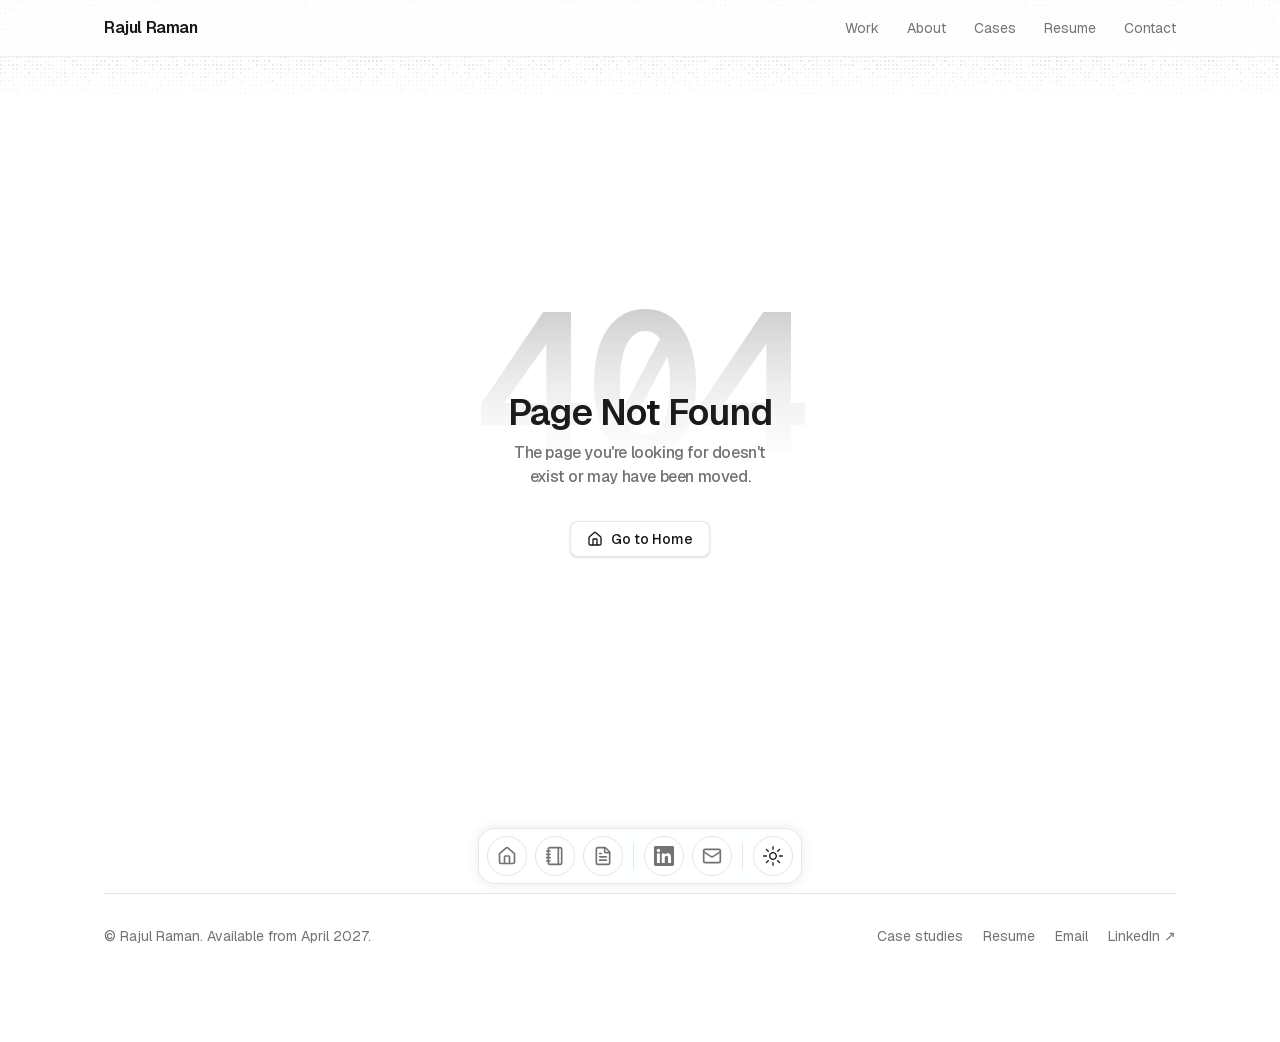
==== commit 27add528: "Remove Cogniable entry Co-Authored-By: Claude Sonnet 5.5 <noreply@anthropic.com>" ====
--- a/404/index.html
+++ b/404/index.html
@@ -1 +1 @@
-<!DOCTYPE html><!--7hG77dcPsBp2HweVcpabr--><html lang="en"><head><meta charSet="utf-8"/><meta name="viewport" content="width=device-width, initial-scale=1"/><link rel="stylesheet" href="/_next/static/chunks/78f059e5b8eac05f.css" data-precedence="next"/><meta name="robots" content="noindex"/><meta name="next-size-adjust" content=""/><title>Rajul Raman</title><meta name="description" content="Analytics &amp; Consulting · Healthcare Operations. A physiotherapist turned analyst: I turn operational data into clear, testable recommendations."/><meta name="robots" content="index, follow"/><meta name="googlebot" content="index, follow, max-video-preview:-1, max-image-preview:large, max-snippet:-1"/><meta property="og:title" content="Rajul Raman"/><meta property="og:description" content="Analytics &amp; Consulting · Healthcare Operations. A physiotherapist turned analyst: I turn operational data into clear, testable recommendations."/><meta property="og:url" content="https://rajul1raman-hash.github.io/"/><meta property="og:site_name" content="Rajul Raman"/><meta property="og:locale" content="en_US"/><meta property="og:image" content="https://rajul1raman-hash.github.io/og.png"/><meta property="og:image:width" content="1200"/><meta property="og:image:height" content="630"/><meta property="og:type" content="website"/><meta name="twitter:card" content="summary_large_image"/><meta name="twitter:title" content="Rajul Raman"/><meta name="twitter:description" content="Analytics &amp; Consulting · Healthcare Operations. A physiotherapist turned analyst: I turn operational data into clear, testable recommendations."/><meta name="twitter:image" content="https://rajul1raman-hash.github.io/og.png"/><link rel="icon" href="/favicon.ico?favicon.9bfc4365.ico" sizes="64x64" type="image/x-icon"/></head><body class="min-h-screen bg-background font-sans antialiased relative geist_4fab3279-module__V3481a__variable geist_mono_6e759781-module__cMxXda__variable"><div hidden=""><!--$--><!--/$--></div><script>((a,b,c,d,e,f,g,h)=>{let i=document.documentElement,j=["light","dark"];function k(b){var c;(Array.isArray(a)?a:[a]).forEach(a=>{let c="class"===a,d=c&&f?e.map(a=>f[a]||a):e;c?(i.classList.remove(...d),i.classList.add(f&&f[b]?f[b]:b)):i.setAttribute(a,b)}),c=b,h&&j.includes(c)&&(i.style.colorScheme=c)}if(d)k(d);else try{let a=localStorage.getItem(b)||c,d=g&&"system"===a?window.matchMedia("(prefers-color-scheme: dark)").matches?"dark":"light":a;k(d)}catch(a){}})("class","theme","light",null,["light","dark"],null,true,true)</script><a href="#main" class="sr-only focus:not-sr-only focus:fixed focus:left-4 focus:top-4 focus:z-50 focus:rounded-md focus:bg-primary focus:px-3 focus:py-2 focus:text-primary-foreground">Skip to content</a><div class="absolute inset-0 top-0 left-0 right-0 h-[100px] overflow-hidden z-0"></div><header class="hidden lg:block sticky top-0 z-40 border-b border-border/60 bg-background/80 backdrop-blur-xl"><div class="mx-auto flex h-14 max-w-6xl items-center justify-between px-10"><a href="/" class="font-semibold tracking-tight">Rajul Raman</a><nav aria-label="Primary" class="flex items-center gap-7 text-sm"><a href="/#work" class="u-link transition-colors hover:text-foreground text-muted-foreground">Work</a><a href="/#about" class="u-link transition-colors hover:text-foreground text-muted-foreground">About</a><a href="/cases" class="u-link transition-colors hover:text-foreground text-muted-foreground">Cases</a><a href="/resume" class="u-link transition-colors hover:text-foreground text-muted-foreground">Resume</a><a href="/#contact" class="u-link transition-colors hover:text-foreground text-muted-foreground">Contact</a></nav></div></header><div class="relative z-10 max-w-2xl lg:max-w-6xl mx-auto py-12 pb-24 sm:py-24 lg:pt-16 px-6 md:px-10"><main id="main"><div class="min-h-[calc(100vh-12rem)] flex flex-col"><div class="flex-1 flex items-center justify-center p-8"><div class="flex flex-col items-center text-center max-w-md relative"><h1 class="text-[200px] font-semibold font-mono bg-linear-to-b from-primary/30 to-secondary/10 text-transparent bg-clip-text absolute -top-40 left-1/2 -translate-x-1/2 mask-[linear-gradient(to_bottom,black,black_20%,transparent_80%)] tracking-tighter uppercase [-webkit-text-stroke:3px_hsl(var(--primary)/0.6)]">404</h1><h2 class="text-4xl tracking-tight font-semibold text-foreground mb-2">Page Not Found</h2><p class="text-muted-foreground mb-8 text-balance tracking-tight font-medium">The page you&#x27;re looking for doesn&#x27;t exist or may have been moved.</p><div class="flex flex-col sm:flex-row gap-3"><a href="/"><button class="inline-flex items-center justify-center whitespace-nowrap rounded-md text-sm font-medium transition-colors focus-visible:outline-none focus-visible:ring-1 focus-visible:ring-ring disabled:pointer-events-none disabled:opacity-50 border border-input bg-background shadow-sm hover:bg-accent hover:text-accent-foreground h-9 px-4 py-2 gap-2 cursor-pointer"><svg xmlns="http://www.w3.org/2000/svg" width="24" height="24" viewBox="0 0 24 24" fill="none" stroke="currentColor" stroke-width="2" stroke-linecap="round" stroke-linejoin="round" class="lucide lucide-house h-4 w-4" aria-hidden="true"><path d="M15 21v-8a1 1 0 0 0-1-1h-4a1 1 0 0 0-1 1v8"></path><path d="M3 10a2 2 0 0 1 .709-1.528l7-6a2 2 0 0 1 2.582 0l7 6A2 2 0 0 1 21 10v9a2 2 0 0 1-2 2H5a2 2 0 0 1-2-2z"></path></svg>Go to Home</button></a></div></div></div></div><!--$--><!--/$--></main><footer class="mx-auto mt-16 flex max-w-2xl flex-col gap-2 border-t pt-8 text-sm text-muted-foreground lg:max-w-none lg:flex-row lg:items-center lg:justify-between"><p>© <!-- -->Rajul Raman<!-- -->. Available from April 2027.</p><nav aria-label="Footer" class="flex flex-wrap gap-x-5 gap-y-1"><a class="u-link hover:text-foreground" href="/cases">Case studies</a><a class="u-link hover:text-foreground" href="/resume">Resume</a><a class="u-link hover:text-foreground" href="mailto:rajul1raman@gmail.com">Email</a><a class="u-link hover:text-foreground" href="https://www.linkedin.com/in/rajul-raman-803521123" target="_blank" rel="noopener noreferrer">LinkedIn ↗</a></nav></footer></div><div class="pointer-events-none fixed inset-x-0 bottom-4 z-30"><nav aria-label="Quick navigation" class="dock pointer-events-auto relative mx-auto flex h-14 w-fit items-center gap-2 rounded-2xl border bg-card/90 p-2 shadow-[0_0_10px_3px] shadow-primary/5 backdrop-blur-3xl"><a href="/" aria-label="Home" class="group/dk dock-item relative flex size-10 items-center justify-center rounded-3xl border border-border bg-background text-muted-foreground transition-[transform,color,background-color] duration-200 ease-out hover:bg-muted hover:text-foreground focus-visible:text-foreground"><svg xmlns="http://www.w3.org/2000/svg" width="24" height="24" viewBox="0 0 24 24" fill="none" stroke="currentColor" stroke-width="2" stroke-linecap="round" stroke-linejoin="round" class="lucide lucide-house size-5" aria-hidden="true"><path d="M15 21v-8a1 1 0 0 0-1-1h-4a1 1 0 0 0-1 1v8"></path><path d="M3 10a2 2 0 0 1 .709-1.528l7-6a2 2 0 0 1 2.582 0l7 6A2 2 0 0 1 21 10v9a2 2 0 0 1-2 2H5a2 2 0 0 1-2-2z"></path></svg><span aria-hidden="true" class="pointer-events-none absolute -top-11 left-1/2 -translate-x-1/2 translate-y-1 whitespace-nowrap rounded-xl bg-primary px-4 py-2 text-sm text-primary-foreground opacity-0 shadow-[0_10px_40px_-10px_rgba(0,0,0,0.3)] transition-all duration-150 group-hover/dk:translate-y-0 group-hover/dk:opacity-100 group-focus-visible/dk:translate-y-0 group-focus-visible/dk:opacity-100">Home</span></a><a href="/cases" aria-label="Case studies" class="group/dk dock-item relative flex size-10 items-center justify-center rounded-3xl border border-border bg-background text-muted-foreground transition-[transform,color,background-color] duration-200 ease-out hover:bg-muted hover:text-foreground focus-visible:text-foreground"><svg xmlns="http://www.w3.org/2000/svg" width="24" height="24" viewBox="0 0 24 24" fill="none" stroke="currentColor" stroke-width="2" stroke-linecap="round" stroke-linejoin="round" class="lucide lucide-notebook size-5" aria-hidden="true"><path d="M2 6h4"></path><path d="M2 10h4"></path><path d="M2 14h4"></path><path d="M2 18h4"></path><rect width="16" height="20" x="4" y="2" rx="2"></rect><path d="M16 2v20"></path></svg><span aria-hidden="true" class="pointer-events-none absolute -top-11 left-1/2 -translate-x-1/2 translate-y-1 whitespace-nowrap rounded-xl bg-primary px-4 py-2 text-sm text-primary-foreground opacity-0 shadow-[0_10px_40px_-10px_rgba(0,0,0,0.3)] transition-all duration-150 group-hover/dk:translate-y-0 group-hover/dk:opacity-100 group-focus-visible/dk:translate-y-0 group-focus-visible/dk:opacity-100">Case studies</span></a><a href="/resume" aria-label="Resume" class="group/dk dock-item relative flex size-10 items-center justify-center rounded-3xl border border-border bg-background text-muted-foreground transition-[transform,color,background-color] duration-200 ease-out hover:bg-muted hover:text-foreground focus-visible:text-foreground"><svg xmlns="http://www.w3.org/2000/svg" width="24" height="24" viewBox="0 0 24 24" fill="none" stroke="currentColor" stroke-width="2" stroke-linecap="round" stroke-linejoin="round" class="lucide lucide-file-text size-5" aria-hidden="true"><path d="M6 22a2 2 0 0 1-2-2V4a2 2 0 0 1 2-2h8a2.4 2.4 0 0 1 1.704.706l3.588 3.588A2.4 2.4 0 0 1 20 8v12a2 2 0 0 1-2 2z"></path><path d="M14 2v5a1 1 0 0 0 1 1h5"></path><path d="M10 9H8"></path><path d="M16 13H8"></path><path d="M16 17H8"></path></svg><span aria-hidden="true" class="pointer-events-none absolute -top-11 left-1/2 -translate-x-1/2 translate-y-1 whitespace-nowrap rounded-xl bg-primary px-4 py-2 text-sm text-primary-foreground opacity-0 shadow-[0_10px_40px_-10px_rgba(0,0,0,0.3)] transition-all duration-150 group-hover/dk:translate-y-0 group-hover/dk:opacity-100 group-focus-visible/dk:translate-y-0 group-focus-visible/dk:opacity-100">Resume</span></a><span aria-hidden="true" class="mx-0.5 h-2/3 w-px bg-border"></span><a href="https://www.linkedin.com/in/rajul-raman-803521123" aria-label="LinkedIn" target="_blank" rel="noopener noreferrer" class="group/dk dock-item relative flex size-10 items-center justify-center rounded-3xl border border-border bg-background text-muted-foreground transition-[transform,color,background-color] duration-200 ease-out hover:bg-muted hover:text-foreground focus-visible:text-foreground"><svg viewBox="0 0 24 24" xmlns="http://www.w3.org/2000/svg" class="size-5" aria-hidden="true"><title>LinkedIn</title><path fill="currentColor" d="M20.447 20.452h-3.554v-5.569c0-1.328-.027-3.037-1.852-3.037-1.853 0-2.136 1.445-2.136 2.939v5.667H9.351V9h3.414v1.561h.046c.477-.9 1.637-1.85 3.37-1.85 3.601 0 4.267 2.37 4.267 5.455v6.286zM5.337 7.433c-1.144 0-2.063-.926-2.063-2.065 0-1.138.92-2.063 2.063-2.063 1.14 0 2.064.925 2.064 2.063 0 1.139-.925 2.065-2.064 2.065zm1.782 13.019H3.555V9h3.564v11.452zM22.225 0H1.771C.792 0 0 .774 0 1.729v20.542C0 23.227.792 24 1.771 24h20.451C23.2 24 24 23.227 24 22.271V1.729C24 .774 23.2 0 22.222 0h.003z"></path></svg><span aria-hidden="true" class="pointer-events-none absolute -top-11 left-1/2 -translate-x-1/2 translate-y-1 whitespace-nowrap rounded-xl bg-primary px-4 py-2 text-sm text-primary-foreground opacity-0 shadow-[0_10px_40px_-10px_rgba(0,0,0,0.3)] transition-all duration-150 group-hover/dk:translate-y-0 group-hover/dk:opacity-100 group-focus-visible/dk:translate-y-0 group-focus-visible/dk:opacity-100">LinkedIn</span></a><a href="mailto:rajul1raman@gmail.com" aria-label="email" class="group/dk dock-item relative flex size-10 items-center justify-center rounded-3xl border border-border bg-background text-muted-foreground transition-[transform,color,background-color] duration-200 ease-out hover:bg-muted hover:text-foreground focus-visible:text-foreground"><svg xmlns="http://www.w3.org/2000/svg" width="24" height="24" viewBox="0 0 24 24" fill="none" stroke="currentColor" stroke-width="2" stroke-linecap="round" stroke-linejoin="round" class="lucide lucide-mail size-5" aria-hidden="true"><path d="m22 7-8.991 5.727a2 2 0 0 1-2.009 0L2 7"></path><rect x="2" y="4" width="20" height="16" rx="2"></rect></svg><span aria-hidden="true" class="pointer-events-none absolute -top-11 left-1/2 -translate-x-1/2 translate-y-1 whitespace-nowrap rounded-xl bg-primary px-4 py-2 text-sm text-primary-foreground opacity-0 shadow-[0_10px_40px_-10px_rgba(0,0,0,0.3)] transition-all duration-150 group-hover/dk:translate-y-0 group-hover/dk:opacity-100 group-focus-visible/dk:translate-y-0 group-focus-visible/dk:opacity-100">email</span></a><span aria-hidden="true" class="mx-0.5 h-2/3 w-px bg-border"></span><div class="group/dk dock-item relative flex size-10 items-center justify-center rounded-3xl border border-border bg-background text-muted-foreground transition-[transform,color,background-color] duration-200 ease-out hover:bg-muted hover:text-foreground focus-visible:text-foreground"><button class="inline-flex items-center justify-center whitespace-nowrap text-sm font-medium transition-colors focus-visible:outline-none focus-visible:ring-1 focus-visible:ring-ring disabled:pointer-events-none disabled:opacity-50 text-primary underline-offset-4 hover:underline rounded-full size-full cursor-pointer" type="button" aria-label="Toggle light / dark theme"><svg width="15" height="15" viewBox="0 0 15 15" fill="none" xmlns="http://www.w3.org/2000/svg" class="size-5"><path d="M7.5 0C7.77614 0 8 0.223858 8 0.5V2.5C8 2.77614 7.77614 3 7.5 3C7.22386 3 7 2.77614 7 2.5V0.5C7 0.223858 7.22386 0 7.5 0ZM2.1967 2.1967C2.39196 2.00144 2.70854 2.00144 2.90381 2.1967L4.31802 3.61091C4.51328 3.80617 4.51328 4.12276 4.31802 4.31802C4.12276 4.51328 3.80617 4.51328 3.61091 4.31802L2.1967 2.90381C2.00144 2.70854 2.00144 2.39196 2.1967 2.1967ZM0.5 7C0.223858 7 0 7.22386 0 7.5C0 7.77614 0.223858 8 0.5 8H2.5C2.77614 8 3 7.77614 3 7.5C3 7.22386 2.77614 7 2.5 7H0.5ZM2.1967 12.8033C2.00144 12.608 2.00144 12.2915 2.1967 12.0962L3.61091 10.682C3.80617 10.4867 4.12276 10.4867 4.31802 10.682C4.51328 10.8772 4.51328 11.1938 4.31802 11.3891L2.90381 12.8033C2.70854 12.9986 2.39196 12.9986 2.1967 12.8033ZM12.5 7C12.2239 7 12 7.22386 12 7.5C12 7.77614 12.2239 8 12.5 8H14.5C14.7761 8 15 7.77614 15 7.5C15 7.22386 14.7761 7 14.5 7H12.5ZM10.682 4.31802C10.4867 4.12276 10.4867 3.80617 10.682 3.61091L12.0962 2.1967C12.2915 2.00144 12.608 2.00144 12.8033 2.1967C12.9986 2.39196 12.9986 2.70854 12.8033 2.90381L11.3891 4.31802C11.1938 4.51328 10.8772 4.51328 10.682 4.31802ZM8 12.5C8 12.2239 7.77614 12 7.5 12C7.22386 12 7 12.2239 7 12.5V14.5C7 14.7761 7.22386 15 7.5 15C7.77614 15 8 14.7761 8 14.5V12.5ZM10.682 10.682C10.8772 10.4867 11.1938 10.4867 11.3891 10.682L12.8033 12.0962C12.9986 12.2915 12.9986 12.608 12.8033 12.8033C12.608 12.9986 12.2915 12.9986 12.0962 12.8033L10.682 11.3891C10.4867 11.1938 10.4867 10.8772 10.682 10.682ZM5.5 7.5C5.5 6.39543 6.39543 5.5 7.5 5.5C8.60457 5.5 9.5 6.39543 9.5 7.5C9.5 8.60457 8.60457 9.5 7.5 9.5C6.39543 9.5 5.5 8.60457 5.5 7.5ZM7.5 4.5C5.84315 4.5 4.5 5.84315 4.5 7.5C4.5 9.15685 5.84315 10.5 7.5 10.5C9.15685 10.5 10.5 9.15685 10.5 7.5C10.5 5.84315 9.15685 4.5 7.5 4.5Z" fill="currentColor" fill-rule="evenodd" clip-rule="evenodd"></path></svg><svg width="15" height="15" viewBox="0 0 15 15" fill="none" xmlns="http://www.w3.org/2000/svg" class="hidden size-5"><path d="M2.89998 0.499976C2.89998 0.279062 2.72089 0.0999756 2.49998 0.0999756C2.27906 0.0999756 2.09998 0.279062 2.09998 0.499976V1.09998H1.49998C1.27906 1.09998 1.09998 1.27906 1.09998 1.49998C1.09998 1.72089 1.27906 1.89998 1.49998 1.89998H2.09998V2.49998C2.09998 2.72089 2.27906 2.89998 2.49998 2.89998C2.72089 2.89998 2.89998 2.72089 2.89998 2.49998V1.89998H3.49998C3.72089 1.89998 3.89998 1.72089 3.89998 1.49998C3.89998 1.27906 3.72089 1.09998 3.49998 1.09998H2.89998V0.499976ZM5.89998 3.49998C5.89998 3.27906 5.72089 3.09998 5.49998 3.09998C5.27906 3.09998 5.09998 3.27906 5.09998 3.49998V4.09998H4.49998C4.27906 4.09998 4.09998 4.27906 4.09998 4.49998C4.09998 4.72089 4.27906 4.89998 4.49998 4.89998H5.09998V5.49998C5.09998 5.72089 5.27906 5.89998 5.49998 5.89998C5.72089 5.89998 5.89998 5.72089 5.89998 5.49998V4.89998H6.49998C6.72089 4.89998 6.89998 4.72089 6.89998 4.49998C6.89998 4.27906 6.72089 4.09998 6.49998 4.09998H5.89998V3.49998ZM1.89998 6.49998C1.89998 6.27906 1.72089 6.09998 1.49998 6.09998C1.27906 6.09998 1.09998 6.27906 1.09998 6.49998V7.09998H0.499976C0.279062 7.09998 0.0999756 7.27906 0.0999756 7.49998C0.0999756 7.72089 0.279062 7.89998 0.499976 7.89998H1.09998V8.49998C1.09998 8.72089 1.27906 8.89997 1.49998 8.89997C1.72089 8.89997 1.89998 8.72089 1.89998 8.49998V7.89998H2.49998C2.72089 7.89998 2.89998 7.72089 2.89998 7.49998C2.89998 7.27906 2.72089 7.09998 2.49998 7.09998H1.89998V6.49998ZM8.54406 0.98184L8.24618 0.941586C8.03275 0.917676 7.90692 1.1655 8.02936 1.34194C8.17013 1.54479 8.29981 1.75592 8.41754 1.97445C8.91878 2.90485 9.20322 3.96932 9.20322 5.10022C9.20322 8.37201 6.82247 11.0878 3.69887 11.6097C3.45736 11.65 3.20988 11.6772 2.96008 11.6906C2.74563 11.702 2.62729 11.9535 2.77721 12.1072C2.84551 12.1773 2.91535 12.2458 2.98667 12.3128L3.05883 12.3795L3.31883 12.6045L3.50684 12.7532L3.62796 12.8433L3.81491 12.9742L3.99079 13.089C4.11175 13.1651 4.23536 13.2375 4.36157 13.3059L4.62496 13.4412L4.88553 13.5607L5.18837 13.6828L5.43169 13.7686C5.56564 13.8128 5.70149 13.8529 5.83857 13.8885C5.94262 13.9155 6.04767 13.9401 6.15405 13.9622C6.27993 13.9883 6.40713 14.0109 6.53544 14.0298L6.85241 14.0685L7.11934 14.0892C7.24637 14.0965 7.37436 14.1002 7.50322 14.1002C11.1483 14.1002 14.1032 11.1453 14.1032 7.50023C14.1032 7.25044 14.0893 7.00389 14.0623 6.76131L14.0255 6.48407C13.991 6.26083 13.9453 6.04129 13.8891 5.82642C13.8213 5.56709 13.7382 5.31398 13.6409 5.06881L13.5279 4.80132L13.4507 4.63542L13.3766 4.48666C13.2178 4.17773 13.0353 3.88295 12.8312 3.60423L12.6782 3.40352L12.4793 3.16432L12.3157 2.98361L12.1961 2.85951L12.0355 2.70246L11.8134 2.50184L11.4925 2.24191L11.2483 2.06498L10.9562 1.87446L10.6346 1.68894L10.3073 1.52378L10.1938 1.47176L9.95488 1.3706L9.67791 1.2669L9.42566 1.1846L9.10075 1.09489L8.83599 1.03486L8.54406 0.98184ZM10.4032 5.30023C10.4032 4.27588 10.2002 3.29829 9.83244 2.40604C11.7623 3.28995 13.1032 5.23862 13.1032 7.50023C13.1032 10.593 10.596 13.1002 7.50322 13.1002C6.63646 13.1002 5.81597 12.9036 5.08355 12.5522C6.5419 12.0941 7.81081 11.2082 8.74322 10.0416C8.87963 10.2284 9.10028 10.3497 9.34928 10.3497C9.76349 10.3497 10.0993 10.0139 10.0993 9.59971C10.0993 9.24256 9.84965 8.94373 9.51535 8.86816C9.57741 8.75165 9.63653 8.63334 9.6926 8.51332C9.88358 8.63163 10.1088 8.69993 10.35 8.69993C11.0403 8.69993 11.6 8.14028 11.6 7.44993C11.6 6.75976 11.0406 6.20024 10.3505 6.19993C10.3853 5.90487 10.4032 5.60464 10.4032 5.30023Z" fill="currentColor" fill-rule="evenodd" clip-rule="evenodd"></path></svg></button><span aria-hidden="true" class="pointer-events-none absolute -top-11 left-1/2 -translate-x-1/2 translate-y-1 whitespace-nowrap rounded-xl bg-primary px-4 py-2 text-sm text-primary-foreground opacity-0 shadow-[0_10px_40px_-10px_rgba(0,0,0,0.3)] transition-all duration-150 group-hover/dk:translate-y-0 group-hover/dk:opacity-100 group-focus-visible/dk:translate-y-0 group-focus-visible/dk:opacity-100">Theme</span></div></nav></div><script>(self.__next_f=self.__next_f||[]).push([0])</script><script>self.__next_f.push([1,"1:\"$Sreact.fragment\"\n2:I[27423,[\"/_next/static/chunks/e1c789dbdad6ab4c.js\",\"/_next/static/chunks/8cc696859de96196.js\",\"/_next/static/chunks/86411c8ace3543c4.js\"],\"ThemeProvider\"]\n3:I[31282,[\"/_next/static/chunks/e1c789dbdad6ab4c.js\",\"/_next/static/chunks/8cc696859de96196.js\",\"/_next/static/chunks/86411c8ace3543c4.js\"],\"default\"]\n4:I[88951,[\"/_next/static/chunks/e1c789dbdad6ab4c.js\",\"/_next/static/chunks/8cc696859de96196.js\",\"/_next/static/chunks/86411c8ace3543c4.js\"],\"default\"]\n5:I[39756,[\"/_next/static/chunks/ff1a16fafef87110.js\",\"/_next/static/chunks/6153d1a363729c2c.js\"],\"default\"]\n6:I[37457,[\"/_next/static/chunks/ff1a16fafef87110.js\",\"/_next/static/chunks/6153d1a363729c2c.js\"],\"default\"]\n7:I[22016,[\"/_next/static/chunks/e1c789dbdad6ab4c.js\",\"/_next/static/chunks/8cc696859de96196.js\",\"/_next/static/chunks/86411c8ace3543c4.js\",\"/_next/static/chunks/7f27f9630a007744.js\"],\"\"]\n10:I[68027,[\"/_next/static/chunks/ff1a16fafef87110.js\",\"/_next/static/chunks/6153d1a363729c2c.js\"],\"default\"]\n:HL[\"/_next/static/chunks/78f059e5b8eac05f.css\",\"style\"]\n"])</script><script>self.__next_f.push([1,"0:{\"P\":null,\"b\":\"7hG77dcPsBp2HweVcpabr\",\"c\":[\"\",\"_not-found\",\"\"],\"q\":\"\",\"i\":false,\"f\":[[[\"\",{\"children\":[\"/_not-found\",{\"children\":[\"__PAGE__\",{}]}]},\"$undefined\",\"$undefined\",true],[[\"$\",\"$1\",\"c\",{\"children\":[[[\"$\",\"link\",\"0\",{\"rel\":\"stylesheet\",\"href\":\"/_next/static/chunks/78f059e5b8eac05f.css\",\"precedence\":\"next\",\"crossOrigin\":\"$undefined\",\"nonce\":\"$undefined\"}],[\"$\",\"script\",\"script-0\",{\"src\":\"/_next/static/chunks/e1c789dbdad6ab4c.js\",\"async\":true,\"nonce\":\"$undefined\"}],[\"$\",\"script\",\"script-1\",{\"src\":\"/_next/static/chunks/8cc696859de96196.js\",\"async\":true,\"nonce\":\"$undefined\"}],[\"$\",\"script\",\"script-2\",{\"src\":\"/_next/static/chunks/86411c8ace3543c4.js\",\"async\":true,\"nonce\":\"$undefined\"}]],[\"$\",\"html\",null,{\"lang\":\"en\",\"suppressHydrationWarning\":true,\"children\":[\"$\",\"body\",null,{\"className\":\"min-h-screen bg-background font-sans antialiased relative geist_4fab3279-module__V3481a__variable geist_mono_6e759781-module__cMxXda__variable\",\"children\":[\"$\",\"$L2\",null,{\"attribute\":\"class\",\"defaultTheme\":\"light\",\"children\":[[\"$\",\"a\",null,{\"href\":\"#main\",\"className\":\"sr-only focus:not-sr-only focus:fixed focus:left-4 focus:top-4 focus:z-50 focus:rounded-md focus:bg-primary focus:px-3 focus:py-2 focus:text-primary-foreground\",\"children\":\"Skip to content\"}],[\"$\",\"div\",null,{\"className\":\"absolute inset-0 top-0 left-0 right-0 h-[100px] overflow-hidden z-0\",\"children\":[\"$\",\"$L3\",null,{\"className\":\"h-full w-full\",\"squareSize\":2,\"gridGap\":2,\"style\":{\"maskImage\":\"linear-gradient(to bottom, black, transparent)\",\"WebkitMaskImage\":\"linear-gradient(to bottom, black, transparent)\"}}]}],[\"$\",\"$L4\",null,{}],[\"$\",\"div\",null,{\"className\":\"relative z-10 max-w-2xl lg:max-w-6xl mx-auto py-12 pb-24 sm:py-24 lg:pt-16 px-6 md:px-10\",\"children\":[[\"$\",\"main\",null,{\"id\":\"main\",\"children\":[\"$\",\"$L5\",null,{\"parallelRouterKey\":\"children\",\"error\":\"$undefined\",\"errorStyles\":\"$undefined\",\"errorScripts\":\"$undefined\",\"template\":[\"$\",\"$L6\",null,{}],\"templateStyles\":\"$undefined\",\"templateScripts\":\"$undefined\",\"notFound\":[[\"$\",\"div\",null,{\"className\":\"min-h-[calc(100vh-12rem)] flex flex-col\",\"children\":[\"$\",\"div\",null,{\"className\":\"flex-1 flex items-center justify-center p-8\",\"children\":[\"$\",\"div\",null,{\"className\":\"flex flex-col items-center text-center max-w-md relative\",\"children\":[[\"$\",\"h1\",null,{\"className\":\"text-[200px] font-semibold font-mono bg-linear-to-b from-primary/30 to-secondary/10 text-transparent bg-clip-text absolute -top-40 left-1/2 -translate-x-1/2 mask-[linear-gradient(to_bottom,black,black_20%,transparent_80%)] tracking-tighter uppercase [-webkit-text-stroke:3px_hsl(var(--primary)/0.6)]\",\"children\":\"404\"}],[\"$\",\"h2\",null,{\"className\":\"text-4xl tracking-tight font-semibold text-foreground mb-2\",\"children\":\"Page Not Found\"}],[\"$\",\"p\",null,{\"className\":\"text-muted-foreground mb-8 text-balance tracking-tight font-medium\",\"children\":\"The page you're looking for doesn't exist or may have been moved.\"}],[\"$\",\"div\",null,{\"className\":\"flex flex-col sm:flex-row gap-3\",\"children\":[\"$\",\"$L7\",null,{\"href\":\"/\",\"children\":[\"$\",\"button\",null,{\"className\":\"inline-flex items-center justify-center whitespace-nowrap rounded-md text-sm font-medium transition-colors focus-visible:outline-none focus-visible:ring-1 focus-visible:ring-ring disabled:pointer-events-none disabled:opacity-50 border border-input bg-background shadow-sm hover:bg-accent hover:text-accent-foreground h-9 px-4 py-2 gap-2 cursor-pointer\",\"ref\":\"$undefined\",\"children\":[[\"$\",\"svg\",null,{\"ref\":\"$undefined\",\"xmlns\":\"http://www.w3.org/2000/svg\",\"width\":24,\"height\":24,\"viewBox\":\"0 0 24 24\",\"fill\":\"none\",\"stroke\":\"currentColor\",\"strokeWidth\":2,\"strokeLinecap\":\"round\",\"strokeLinejoin\":\"round\",\"className\":\"lucide lucide-house h-4 w-4\",\"aria-hidden\":\"true\",\"children\":[[\"$\",\"path\",\"5wwlr5\",{\"d\":\"M15 21v-8a1 1 0 0 0-1-1h-4a1 1 0 0 0-1 1v8\"}],[\"$\",\"path\",\"r6nss1\",{\"d\":\"M3 10a2 2 0 0 1 .709-1.528l7-6a2 2 0 0 1 2.582 0l7 6A2 2 0 0 1 21 10v9a2 2 0 0 1-2 2H5a2 2 0 0 1-2-2z\"}],\"$undefined\"]}],\"Go to Home\"]}]}]}]]}]}]}],[]],\"forbidden\":\"$undefined\",\"unauthorized\":\"$undefined\"}]}],[\"$\",\"footer\",null,{\"className\":\"mx-auto mt-16 flex max-w-2xl flex-col gap-2 border-t pt-8 text-sm text-muted-foreground lg:max-w-none lg:flex-row lg:items-center lg:justify-between\",\"children\":[\"$L8\",\"$L9\"]}]]}],\"$La\",\"$Lb\",\"$Lc\"]}]}]}]]}],{\"children\":[\"$Ld\",{\"children\":[\"$Le\",{},null,false,false]},null,false,false]},null,false,false],\"$Lf\",false]],\"m\":\"$undefined\",\"G\":[\"$10\",\"$undefined\"],\"S\":true}\n"])</script><script>self.__next_f.push([1,"19:I[70624,[\"/_next/static/chunks/e1c789dbdad6ab4c.js\",\"/_next/static/chunks/8cc696859de96196.js\",\"/_next/static/chunks/86411c8ace3543c4.js\"],\"default\"]\n1a:I[97367,[\"/_next/static/chunks/ff1a16fafef87110.js\",\"/_next/static/chunks/6153d1a363729c2c.js\"],\"OutletBoundary\"]\n1b:\"$Sreact.suspense\"\n1d:I[97367,[\"/_next/static/chunks/ff1a16fafef87110.js\",\"/_next/static/chunks/6153d1a363729c2c.js\"],\"ViewportBoundary\"]\n1f:I[97367,[\"/_next/static/chunks/ff1a16fafef87110.js\",\"/_next/static/chunks/6153d1a363729c2c.js\"],\"MetadataBoundary\"]\n8:[\"$\",\"p\",null,{\"children\":[\"© \",\"Rajul Raman\",\". Available from April 2027.\"]}]\n9:[\"$\",\"nav\",null,{\"aria-label\":\"Footer\",\"className\":\"flex flex-wrap gap-x-5 gap-y-1\",\"children\":[[\"$\",\"a\",null,{\"className\":\"u-link hover:text-foreground\",\"href\":\"/cases\",\"children\":\"Case studies\"}],[\"$\",\"a\",null,{\"className\":\"u-link hover:text-foreground\",\"href\":\"/resume\",\"children\":\"Resume\"}],[\"$\",\"a\",null,{\"className\":\"u-link hover:text-foreground\",\"href\":\"mailto:rajul1raman@gmail.com\",\"children\":\"Email\"}],[\"$\",\"a\",null,{\"className\":\"u-link hover:text-foreground\",\"href\":\"https://www.linkedin.com/in/rajul-raman-803521123\",\"target\":\"_blank\",\"rel\":\"noopener noreferrer\",\"children\":\"LinkedIn ↗\"}]]}]\n"])</script><script>self.__next_f.push([1,"a:[\"$\",\"div\",null,{\"className\":\"pointer-events-none fixed inset-x-0 bottom-4 z-30\",\"children\":[\"$\",\"nav\",null,{\"aria-label\":\"Quick navigation\",\"className\":\"dock pointer-events-auto relative mx-auto flex h-14 w-fit items-center gap-2 rounded-2xl border bg-card/90 p-2 shadow-[0_0_10px_3px] shadow-primary/5 backdrop-blur-3xl\",\"children\":[[[\"$\",\"a\",\"/\",{\"href\":\"/\",\"aria-label\":\"Home\",\"className\":\"group/dk dock-item relative flex size-10 items-center justify-center rounded-3xl border border-border bg-background text-muted-foreground transition-[transform,color,background-color] duration-200 ease-out hover:bg-muted hover:text-foreground focus-visible:text-foreground\",\"children\":[[\"$\",\"svg\",null,{\"ref\":\"$undefined\",\"xmlns\":\"http://www.w3.org/2000/svg\",\"width\":24,\"height\":24,\"viewBox\":\"0 0 24 24\",\"fill\":\"none\",\"stroke\":\"currentColor\",\"strokeWidth\":2,\"strokeLinecap\":\"round\",\"strokeLinejoin\":\"round\",\"className\":\"lucide lucide-house size-5\",\"aria-hidden\":true,\"children\":[[\"$\",\"path\",\"5wwlr5\",{\"d\":\"M15 21v-8a1 1 0 0 0-1-1h-4a1 1 0 0 0-1 1v8\"}],[\"$\",\"path\",\"r6nss1\",{\"d\":\"M3 10a2 2 0 0 1 .709-1.528l7-6a2 2 0 0 1 2.582 0l7 6A2 2 0 0 1 21 10v9a2 2 0 0 1-2 2H5a2 2 0 0 1-2-2z\"}],\"$undefined\"]}],[\"$\",\"span\",null,{\"aria-hidden\":true,\"className\":\"pointer-events-none absolute -top-11 left-1/2 -translate-x-1/2 translate-y-1 whitespace-nowrap rounded-xl bg-primary px-4 py-2 text-sm text-primary-foreground opacity-0 shadow-[0_10px_40px_-10px_rgba(0,0,0,0.3)] transition-all duration-150 group-hover/dk:translate-y-0 group-hover/dk:opacity-100 group-focus-visible/dk:translate-y-0 group-focus-visible/dk:opacity-100\",\"children\":\"Home\"}]]}],[\"$\",\"a\",\"/cases\",{\"href\":\"/cases\",\"aria-label\":\"Case studies\",\"className\":\"group/dk dock-item relative flex size-10 items-center justify-center rounded-3xl border border-border bg-background text-muted-foreground transition-[transform,color,background-color] duration-200 ease-out hover:bg-muted hover:text-foreground focus-visible:text-foreground\",\"children\":[[\"$\",\"svg\",null,{\"ref\":\"$undefined\",\"xmlns\":\"http://www.w3.org/2000/svg\",\"width\":24,\"height\":24,\"viewBox\":\"0 0 24 24\",\"fill\":\"none\",\"stroke\":\"currentColor\",\"strokeWidth\":2,\"strokeLinecap\":\"round\",\"strokeLinejoin\":\"round\",\"className\":\"lucide lucide-notebook size-5\",\"aria-hidden\":true,\"children\":[[\"$\",\"path\",\"aawbzj\",{\"d\":\"M2 6h4\"}],[\"$\",\"path\",\"l0bgd4\",{\"d\":\"M2 10h4\"}],[\"$\",\"path\",\"1gsvsf\",{\"d\":\"M2 14h4\"}],[\"$\",\"path\",\"1bu2t1\",{\"d\":\"M2 18h4\"}],[\"$\",\"rect\",\"1nb95v\",{\"width\":\"16\",\"height\":\"20\",\"x\":\"4\",\"y\":\"2\",\"rx\":\"2\"}],[\"$\",\"path\",\"rotuqe\",{\"d\":\"M16 2v20\"}],\"$undefined\"]}],[\"$\",\"span\",null,{\"aria-hidden\":true,\"className\":\"pointer-events-none absolute -top-11 left-1/2 -translate-x-1/2 translate-y-1 whitespace-nowrap rounded-xl bg-primary px-4 py-2 text-sm text-primary-foreground opacity-0 shadow-[0_10px_40px_-10px_rgba(0,0,0,0.3)] transition-all duration-150 group-hover/dk:translate-y-0 group-hover/dk:opacity-100 group-focus-visible/dk:translate-y-0 group-focus-visible/dk:opacity-100\",\"children\":\"Case studies\"}]]}],[\"$\",\"a\",\"/resume\",{\"href\":\"/resume\",\"aria-label\":\"Resume\",\"className\":\"group/dk dock-item relative flex size-10 items-center justify-center rounded-3xl border border-border bg-background text-muted-foreground transition-[transform,color,background-color] duration-200 ease-out hover:bg-muted hover:text-foreground focus-visible:text-foreground\",\"children\":[[\"$\",\"svg\",null,{\"ref\":\"$undefined\",\"xmlns\":\"http://www.w3.org/2000/svg\",\"width\":24,\"height\":24,\"viewBox\":\"0 0 24 24\",\"fill\":\"none\",\"stroke\":\"currentColor\",\"strokeWidth\":2,\"strokeLinecap\":\"round\",\"strokeLinejoin\":\"round\",\"className\":\"lucide lucide-file-text size-5\",\"aria-hidden\":true,\"children\":[[\"$\",\"path\",\"1oefj6\",{\"d\":\"M6 22a2 2 0 0 1-2-2V4a2 2 0 0 1 2-2h8a2.4 2.4 0 0 1 1.704.706l3.588 3.588A2.4 2.4 0 0 1 20 8v12a2 2 0 0 1-2 2z\"}],[\"$\",\"path\",\"wfsgrz\",{\"d\":\"M14 2v5a1 1 0 0 0 1 1h5\"}],[\"$\",\"path\",\"b1mrlr\",{\"d\":\"M10 9H8\"}],\"$L11\",\"$L12\",\"$undefined\"]}],\"$L13\"]}]],\"$L14\",[\"$L15\",\"$L16\"],\"$L17\",\"$L18\"]}]}]\n"])</script><script>self.__next_f.push([1,"b:[\"$\",\"$L19\",null,{}]\nc:null\nd:[\"$\",\"$1\",\"c\",{\"children\":[null,[\"$\",\"$L5\",null,{\"parallelRouterKey\":\"children\",\"error\":\"$undefined\",\"errorStyles\":\"$undefined\",\"errorScripts\":\"$undefined\",\"template\":[\"$\",\"$L6\",null,{}],\"templateStyles\":\"$undefined\",\"templateScripts\":\"$undefined\",\"notFound\":\"$undefined\",\"forbidden\":\"$undefined\",\"unauthorized\":\"$undefined\"}]]}]\n"])</script><script>self.__next_f.push([1,"e:[\"$\",\"$1\",\"c\",{\"children\":[[\"$\",\"div\",null,{\"className\":\"min-h-[calc(100vh-12rem)] flex flex-col\",\"children\":[\"$\",\"div\",null,{\"className\":\"flex-1 flex items-center justify-center p-8\",\"children\":[\"$\",\"div\",null,{\"className\":\"flex flex-col items-center text-center max-w-md relative\",\"children\":[[\"$\",\"h1\",null,{\"className\":\"text-[200px] font-semibold font-mono bg-linear-to-b from-primary/30 to-secondary/10 text-transparent bg-clip-text absolute -top-40 left-1/2 -translate-x-1/2 mask-[linear-gradient(to_bottom,black,black_20%,transparent_80%)] tracking-tighter uppercase [-webkit-text-stroke:3px_hsl(var(--primary)/0.6)]\",\"children\":\"404\"}],[\"$\",\"h2\",null,{\"className\":\"text-4xl tracking-tight font-semibold text-foreground mb-2\",\"children\":\"Page Not Found\"}],[\"$\",\"p\",null,{\"className\":\"text-muted-foreground mb-8 text-balance tracking-tight font-medium\",\"children\":\"The page you're looking for doesn't exist or may have been moved.\"}],[\"$\",\"div\",null,{\"className\":\"flex flex-col sm:flex-row gap-3\",\"children\":[\"$\",\"$L7\",null,{\"href\":\"/\",\"children\":[\"$\",\"button\",null,{\"className\":\"inline-flex items-center justify-center whitespace-nowrap rounded-md text-sm font-medium transition-colors focus-visible:outline-none focus-visible:ring-1 focus-visible:ring-ring disabled:pointer-events-none disabled:opacity-50 border border-input bg-background shadow-sm hover:bg-accent hover:text-accent-foreground h-9 px-4 py-2 gap-2 cursor-pointer\",\"ref\":\"$undefined\",\"children\":[[\"$\",\"svg\",null,{\"ref\":\"$undefined\",\"xmlns\":\"http://www.w3.org/2000/svg\",\"width\":24,\"height\":24,\"viewBox\":\"0 0 24 24\",\"fill\":\"none\",\"stroke\":\"currentColor\",\"strokeWidth\":2,\"strokeLinecap\":\"round\",\"strokeLinejoin\":\"round\",\"className\":\"lucide lucide-house h-4 w-4\",\"aria-hidden\":\"true\",\"children\":[[\"$\",\"path\",\"5wwlr5\",{\"d\":\"M15 21v-8a1 1 0 0 0-1-1h-4a1 1 0 0 0-1 1v8\"}],[\"$\",\"path\",\"r6nss1\",{\"d\":\"M3 10a2 2 0 0 1 .709-1.528l7-6a2 2 0 0 1 2.582 0l7 6A2 2 0 0 1 21 10v9a2 2 0 0 1-2 2H5a2 2 0 0 1-2-2z\"}],\"$undefined\"]}],\"Go to Home\"]}]}]}]]}]}]}],[[\"$\",\"script\",\"script-0\",{\"src\":\"/_next/static/chunks/7f27f9630a007744.js\",\"async\":true,\"nonce\":\"$undefined\"}]],[\"$\",\"$L1a\",null,{\"children\":[\"$\",\"$1b\",null,{\"name\":\"Next.MetadataOutlet\",\"children\":\"$@1c\"}]}]]}]\n"])</script><script>self.__next_f.push([1,"f:[\"$\",\"$1\",\"h\",{\"children\":[[\"$\",\"meta\",null,{\"name\":\"robots\",\"content\":\"noindex\"}],[\"$\",\"$L1d\",null,{\"children\":\"$L1e\"}],[\"$\",\"div\",null,{\"hidden\":true,\"children\":[\"$\",\"$L1f\",null,{\"children\":[\"$\",\"$1b\",null,{\"name\":\"Next.Metadata\",\"children\":\"$L20\"}]}]}],[\"$\",\"meta\",null,{\"name\":\"next-size-adjust\",\"content\":\"\"}]]}]\n"])</script><script>self.__next_f.push([1,"21:I[15022,[\"/_next/static/chunks/e1c789dbdad6ab4c.js\",\"/_next/static/chunks/8cc696859de96196.js\",\"/_next/static/chunks/86411c8ace3543c4.js\"],\"ModeToggle\"]\n11:[\"$\",\"path\",\"t4e002\",{\"d\":\"M16 13H8\"}]\n12:[\"$\",\"path\",\"z1uh3a\",{\"d\":\"M16 17H8\"}]\n13:[\"$\",\"span\",null,{\"aria-hidden\":true,\"className\":\"pointer-events-none absolute -top-11 left-1/2 -translate-x-1/2 translate-y-1 whitespace-nowrap rounded-xl bg-primary px-4 py-2 text-sm text-primary-foreground opacity-0 shadow-[0_10px_40px_-10px_rgba(0,0,0,0.3)] transition-all duration-150 group-hover/dk:translate-y-0 group-hover/dk:opacity-100 group-focus-visible/dk:translate-y-0 group-focus-visible/dk:opacity-100\",\"children\":\"Resume\"}]\n14:[\"$\",\"span\",null,{\"aria-hidden\":true,\"className\":\"mx-0.5 h-2/3 w-px bg-border\"}]\n"])</script><script>self.__next_f.push([1,"15:[\"$\",\"a\",\"LinkedIn\",{\"href\":\"https://www.linkedin.com/in/rajul-raman-803521123\",\"aria-label\":\"LinkedIn\",\"target\":\"_blank\",\"rel\":\"noopener noreferrer\",\"className\":\"group/dk dock-item relative flex size-10 items-center justify-center rounded-3xl border border-border bg-background text-muted-foreground transition-[transform,color,background-color] duration-200 ease-out hover:bg-muted hover:text-foreground focus-visible:text-foreground\",\"children\":[[\"$\",\"svg\",null,{\"viewBox\":\"0 0 24 24\",\"xmlns\":\"http://www.w3.org/2000/svg\",\"className\":\"size-5\",\"aria-hidden\":true,\"children\":[[\"$\",\"title\",null,{\"children\":\"LinkedIn\"}],[\"$\",\"path\",null,{\"fill\":\"currentColor\",\"d\":\"M20.447 20.452h-3.554v-5.569c0-1.328-.027-3.037-1.852-3.037-1.853 0-2.136 1.445-2.136 2.939v5.667H9.351V9h3.414v1.561h.046c.477-.9 1.637-1.85 3.37-1.85 3.601 0 4.267 2.37 4.267 5.455v6.286zM5.337 7.433c-1.144 0-2.063-.926-2.063-2.065 0-1.138.92-2.063 2.063-2.063 1.14 0 2.064.925 2.064 2.063 0 1.139-.925 2.065-2.064 2.065zm1.782 13.019H3.555V9h3.564v11.452zM22.225 0H1.771C.792 0 0 .774 0 1.729v20.542C0 23.227.792 24 1.771 24h20.451C23.2 24 24 23.227 24 22.271V1.729C24 .774 23.2 0 22.222 0h.003z\"}]]}],[\"$\",\"span\",null,{\"aria-hidden\":true,\"className\":\"pointer-events-none absolute -top-11 left-1/2 -translate-x-1/2 translate-y-1 whitespace-nowrap rounded-xl bg-primary px-4 py-2 text-sm text-primary-foreground opacity-0 shadow-[0_10px_40px_-10px_rgba(0,0,0,0.3)] transition-all duration-150 group-hover/dk:translate-y-0 group-hover/dk:opacity-100 group-focus-visible/dk:translate-y-0 group-focus-visible/dk:opacity-100\",\"children\":\"LinkedIn\"}]]}]\n"])</script><script>self.__next_f.push([1,"16:[\"$\",\"a\",\"email\",{\"href\":\"mailto:rajul1raman@gmail.com\",\"aria-label\":\"email\",\"target\":\"$undefined\",\"rel\":\"$undefined\",\"className\":\"group/dk dock-item relative flex size-10 items-center justify-center rounded-3xl border border-border bg-background text-muted-foreground transition-[transform,color,background-color] duration-200 ease-out hover:bg-muted hover:text-foreground focus-visible:text-foreground\",\"children\":[[\"$\",\"svg\",null,{\"ref\":\"$undefined\",\"xmlns\":\"http://www.w3.org/2000/svg\",\"width\":24,\"height\":24,\"viewBox\":\"0 0 24 24\",\"fill\":\"none\",\"stroke\":\"currentColor\",\"strokeWidth\":2,\"strokeLinecap\":\"round\",\"strokeLinejoin\":\"round\",\"className\":\"lucide lucide-mail size-5\",\"aria-hidden\":true,\"children\":[[\"$\",\"path\",\"132q7q\",{\"d\":\"m22 7-8.991 5.727a2 2 0 0 1-2.009 0L2 7\"}],[\"$\",\"rect\",\"izxlao\",{\"x\":\"2\",\"y\":\"4\",\"width\":\"20\",\"height\":\"16\",\"rx\":\"2\"}],\"$undefined\"]}],[\"$\",\"span\",null,{\"aria-hidden\":true,\"className\":\"pointer-events-none absolute -top-11 left-1/2 -translate-x-1/2 translate-y-1 whitespace-nowrap rounded-xl bg-primary px-4 py-2 text-sm text-primary-foreground opacity-0 shadow-[0_10px_40px_-10px_rgba(0,0,0,0.3)] transition-all duration-150 group-hover/dk:translate-y-0 group-hover/dk:opacity-100 group-focus-visible/dk:translate-y-0 group-focus-visible/dk:opacity-100\",\"children\":\"email\"}]]}]\n17:[\"$\",\"span\",null,{\"aria-hidden\":true,\"className\":\"mx-0.5 h-2/3 w-px bg-border\"}]\n18:[\"$\",\"div\",null,{\"className\":\"group/dk dock-item relative flex size-10 items-center justify-center rounded-3xl border border-border bg-background text-muted-foreground transition-[transform,color,background-color] duration-200 ease-out hover:bg-muted hover:text-foreground focus-visible:text-foreground\",\"children\":[[\"$\",\"$L21\",null,{\"className\":\"size-full cursor-pointer\"}],[\"$\",\"span\",null,{\"aria-hidden\":true,\"className\":\"pointer-events-none absolute -top-11 left-1/2 -translate-x-1/2 translate-y-1 whitespace-nowrap rounded-xl bg-primary px-4 py-2 text-sm text-primary-foreground opacity-0 shadow-[0_10px_40px_-10px_rgba(0,0,0,0.3)] transition-all duration-150 group-hover/dk:translate-y-0 group-hover/dk:opacity-100 group-focus-visible/dk:translate-y-0 group-focus-visible/dk:opacity-100\",\"children\":\"Theme\"}]]}]\n"])</script><script>self.__next_f.push([1,"1e:[[\"$\",\"meta\",\"0\",{\"charSet\":\"utf-8\"}],[\"$\",\"meta\",\"1\",{\"name\":\"viewport\",\"content\":\"width=device-width, initial-scale=1\"}]]\n"])</script><script>self.__next_f.push([1,"22:I[27201,[\"/_next/static/chunks/ff1a16fafef87110.js\",\"/_next/static/chunks/6153d1a363729c2c.js\"],\"IconMark\"]\n1c:null\n"])</script><script>self.__next_f.push([1,"20:[[\"$\",\"title\",\"0\",{\"children\":\"Rajul Raman\"}],[\"$\",\"meta\",\"1\",{\"name\":\"description\",\"content\":\"Analytics \u0026 Consulting · Healthcare Operations. A physiotherapist turned analyst: I turn operational data into clear, testable recommendations.\"}],[\"$\",\"meta\",\"2\",{\"name\":\"robots\",\"content\":\"index, follow\"}],[\"$\",\"meta\",\"3\",{\"name\":\"googlebot\",\"content\":\"index, follow, max-video-preview:-1, max-image-preview:large, max-snippet:-1\"}],[\"$\",\"meta\",\"4\",{\"property\":\"og:title\",\"content\":\"Rajul Raman\"}],[\"$\",\"meta\",\"5\",{\"property\":\"og:description\",\"content\":\"Analytics \u0026 Consulting · Healthcare Operations. A physiotherapist turned analyst: I turn operational data into clear, testable recommendations.\"}],[\"$\",\"meta\",\"6\",{\"property\":\"og:url\",\"content\":\"https://rajul1raman-hash.github.io/\"}],[\"$\",\"meta\",\"7\",{\"property\":\"og:site_name\",\"content\":\"Rajul Raman\"}],[\"$\",\"meta\",\"8\",{\"property\":\"og:locale\",\"content\":\"en_US\"}],[\"$\",\"meta\",\"9\",{\"property\":\"og:image\",\"content\":\"https://rajul1raman-hash.github.io/og.png\"}],[\"$\",\"meta\",\"10\",{\"property\":\"og:image:width\",\"content\":\"1200\"}],[\"$\",\"meta\",\"11\",{\"property\":\"og:image:height\",\"content\":\"630\"}],[\"$\",\"meta\",\"12\",{\"property\":\"og:type\",\"content\":\"website\"}],[\"$\",\"meta\",\"13\",{\"name\":\"twitter:card\",\"content\":\"summary_large_image\"}],[\"$\",\"meta\",\"14\",{\"name\":\"twitter:title\",\"content\":\"Rajul Raman\"}],[\"$\",\"meta\",\"15\",{\"name\":\"twitter:description\",\"content\":\"Analytics \u0026 Consulting · Healthcare Operations. A physiotherapist turned analyst: I turn operational data into clear, testable recommendations.\"}],[\"$\",\"meta\",\"16\",{\"name\":\"twitter:image\",\"content\":\"https://rajul1raman-hash.github.io/og.png\"}],[\"$\",\"link\",\"17\",{\"rel\":\"icon\",\"href\":\"/favicon.ico?favicon.9bfc4365.ico\",\"sizes\":\"64x64\",\"type\":\"image/x-icon\"}],[\"$\",\"$L22\",\"18\",{}]]\n"])</script><script>addEventListener("load",function(){setTimeout(function(){["/_next/static/chunks/776cfdbaa8fe4eb9.js","/_next/static/chunks/249261e921aeebba.js","/_next/static/chunks/36a4af1b41de3f4a.js","/_next/static/chunks/5cedbe3d28acc407.js","/_next/static/chunks/turbopack-0738d6a1a6355970.js","/_next/static/chunks/e1c789dbdad6ab4c.js","/_next/static/chunks/8cc696859de96196.js","/_next/static/chunks/86411c8ace3543c4.js","/_next/static/chunks/ff1a16fafef87110.js","/_next/static/chunks/6153d1a363729c2c.js","/_next/static/chunks/7f27f9630a007744.js","/_next/static/chunks/a6dad97d9634a72d.js","/_next/static/chunks/64df69c561e455b4.js"].forEach(function(s){var e=document.createElement("script");e.src=s;e.async=true;document.body.appendChild(e)})},0)})</script></body></html>+<!DOCTYPE html><!--TSQME3hX2ARV71_AaxdUw--><html lang="en"><head><meta charSet="utf-8"/><meta name="viewport" content="width=device-width, initial-scale=1"/><link rel="stylesheet" href="/_next/static/chunks/78f059e5b8eac05f.css" data-precedence="next"/><meta name="robots" content="noindex"/><meta name="next-size-adjust" content=""/><title>Rajul Raman</title><meta name="description" content="Analytics &amp; Consulting · Healthcare Operations. A physiotherapist turned analyst: I turn operational data into clear, testable recommendations."/><meta name="robots" content="index, follow"/><meta name="googlebot" content="index, follow, max-video-preview:-1, max-image-preview:large, max-snippet:-1"/><meta property="og:title" content="Rajul Raman"/><meta property="og:description" content="Analytics &amp; Consulting · Healthcare Operations. A physiotherapist turned analyst: I turn operational data into clear, testable recommendations."/><meta property="og:url" content="https://rajul1raman-hash.github.io/"/><meta property="og:site_name" content="Rajul Raman"/><meta property="og:locale" content="en_US"/><meta property="og:image" content="https://rajul1raman-hash.github.io/og.png"/><meta property="og:image:width" content="1200"/><meta property="og:image:height" content="630"/><meta property="og:type" content="website"/><meta name="twitter:card" content="summary_large_image"/><meta name="twitter:title" content="Rajul Raman"/><meta name="twitter:description" content="Analytics &amp; Consulting · Healthcare Operations. A physiotherapist turned analyst: I turn operational data into clear, testable recommendations."/><meta name="twitter:image" content="https://rajul1raman-hash.github.io/og.png"/><link rel="icon" href="/favicon.ico?favicon.9bfc4365.ico" sizes="64x64" type="image/x-icon"/></head><body class="min-h-screen bg-background font-sans antialiased relative geist_4fab3279-module__V3481a__variable geist_mono_6e759781-module__cMxXda__variable"><div hidden=""><!--$--><!--/$--></div><script>((a,b,c,d,e,f,g,h)=>{let i=document.documentElement,j=["light","dark"];function k(b){var c;(Array.isArray(a)?a:[a]).forEach(a=>{let c="class"===a,d=c&&f?e.map(a=>f[a]||a):e;c?(i.classList.remove(...d),i.classList.add(f&&f[b]?f[b]:b)):i.setAttribute(a,b)}),c=b,h&&j.includes(c)&&(i.style.colorScheme=c)}if(d)k(d);else try{let a=localStorage.getItem(b)||c,d=g&&"system"===a?window.matchMedia("(prefers-color-scheme: dark)").matches?"dark":"light":a;k(d)}catch(a){}})("class","theme","light",null,["light","dark"],null,true,true)</script><a href="#main" class="sr-only focus:not-sr-only focus:fixed focus:left-4 focus:top-4 focus:z-50 focus:rounded-md focus:bg-primary focus:px-3 focus:py-2 focus:text-primary-foreground">Skip to content</a><div class="absolute inset-0 top-0 left-0 right-0 h-[100px] overflow-hidden z-0"></div><header class="hidden lg:block sticky top-0 z-40 border-b border-border/60 bg-background/80 backdrop-blur-xl"><div class="mx-auto flex h-14 max-w-6xl items-center justify-between px-10"><a href="/" class="font-semibold tracking-tight">Rajul Raman</a><nav aria-label="Primary" class="flex items-center gap-7 text-sm"><a href="/#work" class="u-link transition-colors hover:text-foreground text-muted-foreground">Work</a><a href="/#about" class="u-link transition-colors hover:text-foreground text-muted-foreground">About</a><a href="/cases" class="u-link transition-colors hover:text-foreground text-muted-foreground">Cases</a><a href="/resume" class="u-link transition-colors hover:text-foreground text-muted-foreground">Resume</a><a href="/#contact" class="u-link transition-colors hover:text-foreground text-muted-foreground">Contact</a></nav></div></header><div class="relative z-10 max-w-2xl lg:max-w-6xl mx-auto py-12 pb-24 sm:py-24 lg:pt-16 px-6 md:px-10"><main id="main"><div class="min-h-[calc(100vh-12rem)] flex flex-col"><div class="flex-1 flex items-center justify-center p-8"><div class="flex flex-col items-center text-center max-w-md relative"><h1 class="text-[200px] font-semibold font-mono bg-linear-to-b from-primary/30 to-secondary/10 text-transparent bg-clip-text absolute -top-40 left-1/2 -translate-x-1/2 mask-[linear-gradient(to_bottom,black,black_20%,transparent_80%)] tracking-tighter uppercase [-webkit-text-stroke:3px_hsl(var(--primary)/0.6)]">404</h1><h2 class="text-4xl tracking-tight font-semibold text-foreground mb-2">Page Not Found</h2><p class="text-muted-foreground mb-8 text-balance tracking-tight font-medium">The page you&#x27;re looking for doesn&#x27;t exist or may have been moved.</p><div class="flex flex-col sm:flex-row gap-3"><a href="/"><button class="inline-flex items-center justify-center whitespace-nowrap rounded-md text-sm font-medium transition-colors focus-visible:outline-none focus-visible:ring-1 focus-visible:ring-ring disabled:pointer-events-none disabled:opacity-50 border border-input bg-background shadow-sm hover:bg-accent hover:text-accent-foreground h-9 px-4 py-2 gap-2 cursor-pointer"><svg xmlns="http://www.w3.org/2000/svg" width="24" height="24" viewBox="0 0 24 24" fill="none" stroke="currentColor" stroke-width="2" stroke-linecap="round" stroke-linejoin="round" class="lucide lucide-house h-4 w-4" aria-hidden="true"><path d="M15 21v-8a1 1 0 0 0-1-1h-4a1 1 0 0 0-1 1v8"></path><path d="M3 10a2 2 0 0 1 .709-1.528l7-6a2 2 0 0 1 2.582 0l7 6A2 2 0 0 1 21 10v9a2 2 0 0 1-2 2H5a2 2 0 0 1-2-2z"></path></svg>Go to Home</button></a></div></div></div></div><!--$--><!--/$--></main><footer class="mx-auto mt-16 flex max-w-2xl flex-col gap-2 border-t pt-8 text-sm text-muted-foreground lg:max-w-none lg:flex-row lg:items-center lg:justify-between"><p>© <!-- -->Rajul Raman<!-- -->. Available from April 2027.</p><nav aria-label="Footer" class="flex flex-wrap gap-x-5 gap-y-1"><a class="u-link hover:text-foreground" href="/cases">Case studies</a><a class="u-link hover:text-foreground" href="/resume">Resume</a><a class="u-link hover:text-foreground" href="mailto:rajul1raman@gmail.com">Email</a><a class="u-link hover:text-foreground" href="https://www.linkedin.com/in/rajul-raman-803521123" target="_blank" rel="noopener noreferrer">LinkedIn ↗</a></nav></footer></div><div class="pointer-events-none fixed inset-x-0 bottom-4 z-30"><nav aria-label="Quick navigation" class="dock pointer-events-auto relative mx-auto flex h-14 w-fit items-center gap-2 rounded-2xl border bg-card/90 p-2 shadow-[0_0_10px_3px] shadow-primary/5 backdrop-blur-3xl"><a href="/" aria-label="Home" class="group/dk dock-item relative flex size-10 items-center justify-center rounded-3xl border border-border bg-background text-muted-foreground transition-[transform,color,background-color] duration-200 ease-out hover:bg-muted hover:text-foreground focus-visible:text-foreground"><svg xmlns="http://www.w3.org/2000/svg" width="24" height="24" viewBox="0 0 24 24" fill="none" stroke="currentColor" stroke-width="2" stroke-linecap="round" stroke-linejoin="round" class="lucide lucide-house size-5" aria-hidden="true"><path d="M15 21v-8a1 1 0 0 0-1-1h-4a1 1 0 0 0-1 1v8"></path><path d="M3 10a2 2 0 0 1 .709-1.528l7-6a2 2 0 0 1 2.582 0l7 6A2 2 0 0 1 21 10v9a2 2 0 0 1-2 2H5a2 2 0 0 1-2-2z"></path></svg><span aria-hidden="true" class="pointer-events-none absolute -top-11 left-1/2 -translate-x-1/2 translate-y-1 whitespace-nowrap rounded-xl bg-primary px-4 py-2 text-sm text-primary-foreground opacity-0 shadow-[0_10px_40px_-10px_rgba(0,0,0,0.3)] transition-all duration-150 group-hover/dk:translate-y-0 group-hover/dk:opacity-100 group-focus-visible/dk:translate-y-0 group-focus-visible/dk:opacity-100">Home</span></a><a href="/cases" aria-label="Case studies" class="group/dk dock-item relative flex size-10 items-center justify-center rounded-3xl border border-border bg-background text-muted-foreground transition-[transform,color,background-color] duration-200 ease-out hover:bg-muted hover:text-foreground focus-visible:text-foreground"><svg xmlns="http://www.w3.org/2000/svg" width="24" height="24" viewBox="0 0 24 24" fill="none" stroke="currentColor" stroke-width="2" stroke-linecap="round" stroke-linejoin="round" class="lucide lucide-notebook size-5" aria-hidden="true"><path d="M2 6h4"></path><path d="M2 10h4"></path><path d="M2 14h4"></path><path d="M2 18h4"></path><rect width="16" height="20" x="4" y="2" rx="2"></rect><path d="M16 2v20"></path></svg><span aria-hidden="true" class="pointer-events-none absolute -top-11 left-1/2 -translate-x-1/2 translate-y-1 whitespace-nowrap rounded-xl bg-primary px-4 py-2 text-sm text-primary-foreground opacity-0 shadow-[0_10px_40px_-10px_rgba(0,0,0,0.3)] transition-all duration-150 group-hover/dk:translate-y-0 group-hover/dk:opacity-100 group-focus-visible/dk:translate-y-0 group-focus-visible/dk:opacity-100">Case studies</span></a><a href="/resume" aria-label="Resume" class="group/dk dock-item relative flex size-10 items-center justify-center rounded-3xl border border-border bg-background text-muted-foreground transition-[transform,color,background-color] duration-200 ease-out hover:bg-muted hover:text-foreground focus-visible:text-foreground"><svg xmlns="http://www.w3.org/2000/svg" width="24" height="24" viewBox="0 0 24 24" fill="none" stroke="currentColor" stroke-width="2" stroke-linecap="round" stroke-linejoin="round" class="lucide lucide-file-text size-5" aria-hidden="true"><path d="M6 22a2 2 0 0 1-2-2V4a2 2 0 0 1 2-2h8a2.4 2.4 0 0 1 1.704.706l3.588 3.588A2.4 2.4 0 0 1 20 8v12a2 2 0 0 1-2 2z"></path><path d="M14 2v5a1 1 0 0 0 1 1h5"></path><path d="M10 9H8"></path><path d="M16 13H8"></path><path d="M16 17H8"></path></svg><span aria-hidden="true" class="pointer-events-none absolute -top-11 left-1/2 -translate-x-1/2 translate-y-1 whitespace-nowrap rounded-xl bg-primary px-4 py-2 text-sm text-primary-foreground opacity-0 shadow-[0_10px_40px_-10px_rgba(0,0,0,0.3)] transition-all duration-150 group-hover/dk:translate-y-0 group-hover/dk:opacity-100 group-focus-visible/dk:translate-y-0 group-focus-visible/dk:opacity-100">Resume</span></a><span aria-hidden="true" class="mx-0.5 h-2/3 w-px bg-border"></span><a href="https://www.linkedin.com/in/rajul-raman-803521123" aria-label="LinkedIn" target="_blank" rel="noopener noreferrer" class="group/dk dock-item relative flex size-10 items-center justify-center rounded-3xl border border-border bg-background text-muted-foreground transition-[transform,color,background-color] duration-200 ease-out hover:bg-muted hover:text-foreground focus-visible:text-foreground"><svg viewBox="0 0 24 24" xmlns="http://www.w3.org/2000/svg" class="size-5" aria-hidden="true"><title>LinkedIn</title><path fill="currentColor" d="M20.447 20.452h-3.554v-5.569c0-1.328-.027-3.037-1.852-3.037-1.853 0-2.136 1.445-2.136 2.939v5.667H9.351V9h3.414v1.561h.046c.477-.9 1.637-1.85 3.37-1.85 3.601 0 4.267 2.37 4.267 5.455v6.286zM5.337 7.433c-1.144 0-2.063-.926-2.063-2.065 0-1.138.92-2.063 2.063-2.063 1.14 0 2.064.925 2.064 2.063 0 1.139-.925 2.065-2.064 2.065zm1.782 13.019H3.555V9h3.564v11.452zM22.225 0H1.771C.792 0 0 .774 0 1.729v20.542C0 23.227.792 24 1.771 24h20.451C23.2 24 24 23.227 24 22.271V1.729C24 .774 23.2 0 22.222 0h.003z"></path></svg><span aria-hidden="true" class="pointer-events-none absolute -top-11 left-1/2 -translate-x-1/2 translate-y-1 whitespace-nowrap rounded-xl bg-primary px-4 py-2 text-sm text-primary-foreground opacity-0 shadow-[0_10px_40px_-10px_rgba(0,0,0,0.3)] transition-all duration-150 group-hover/dk:translate-y-0 group-hover/dk:opacity-100 group-focus-visible/dk:translate-y-0 group-focus-visible/dk:opacity-100">LinkedIn</span></a><a href="mailto:rajul1raman@gmail.com" aria-label="email" class="group/dk dock-item relative flex size-10 items-center justify-center rounded-3xl border border-border bg-background text-muted-foreground transition-[transform,color,background-color] duration-200 ease-out hover:bg-muted hover:text-foreground focus-visible:text-foreground"><svg xmlns="http://www.w3.org/2000/svg" width="24" height="24" viewBox="0 0 24 24" fill="none" stroke="currentColor" stroke-width="2" stroke-linecap="round" stroke-linejoin="round" class="lucide lucide-mail size-5" aria-hidden="true"><path d="m22 7-8.991 5.727a2 2 0 0 1-2.009 0L2 7"></path><rect x="2" y="4" width="20" height="16" rx="2"></rect></svg><span aria-hidden="true" class="pointer-events-none absolute -top-11 left-1/2 -translate-x-1/2 translate-y-1 whitespace-nowrap rounded-xl bg-primary px-4 py-2 text-sm text-primary-foreground opacity-0 shadow-[0_10px_40px_-10px_rgba(0,0,0,0.3)] transition-all duration-150 group-hover/dk:translate-y-0 group-hover/dk:opacity-100 group-focus-visible/dk:translate-y-0 group-focus-visible/dk:opacity-100">email</span></a><span aria-hidden="true" class="mx-0.5 h-2/3 w-px bg-border"></span><div class="group/dk dock-item relative flex size-10 items-center justify-center rounded-3xl border border-border bg-background text-muted-foreground transition-[transform,color,background-color] duration-200 ease-out hover:bg-muted hover:text-foreground focus-visible:text-foreground"><button class="inline-flex items-center justify-center whitespace-nowrap text-sm font-medium transition-colors focus-visible:outline-none focus-visible:ring-1 focus-visible:ring-ring disabled:pointer-events-none disabled:opacity-50 text-primary underline-offset-4 hover:underline rounded-full size-full cursor-pointer" type="button" aria-label="Toggle light / dark theme"><svg width="15" height="15" viewBox="0 0 15 15" fill="none" xmlns="http://www.w3.org/2000/svg" class="size-5"><path d="M7.5 0C7.77614 0 8 0.223858 8 0.5V2.5C8 2.77614 7.77614 3 7.5 3C7.22386 3 7 2.77614 7 2.5V0.5C7 0.223858 7.22386 0 7.5 0ZM2.1967 2.1967C2.39196 2.00144 2.70854 2.00144 2.90381 2.1967L4.31802 3.61091C4.51328 3.80617 4.51328 4.12276 4.31802 4.31802C4.12276 4.51328 3.80617 4.51328 3.61091 4.31802L2.1967 2.90381C2.00144 2.70854 2.00144 2.39196 2.1967 2.1967ZM0.5 7C0.223858 7 0 7.22386 0 7.5C0 7.77614 0.223858 8 0.5 8H2.5C2.77614 8 3 7.77614 3 7.5C3 7.22386 2.77614 7 2.5 7H0.5ZM2.1967 12.8033C2.00144 12.608 2.00144 12.2915 2.1967 12.0962L3.61091 10.682C3.80617 10.4867 4.12276 10.4867 4.31802 10.682C4.51328 10.8772 4.51328 11.1938 4.31802 11.3891L2.90381 12.8033C2.70854 12.9986 2.39196 12.9986 2.1967 12.8033ZM12.5 7C12.2239 7 12 7.22386 12 7.5C12 7.77614 12.2239 8 12.5 8H14.5C14.7761 8 15 7.77614 15 7.5C15 7.22386 14.7761 7 14.5 7H12.5ZM10.682 4.31802C10.4867 4.12276 10.4867 3.80617 10.682 3.61091L12.0962 2.1967C12.2915 2.00144 12.608 2.00144 12.8033 2.1967C12.9986 2.39196 12.9986 2.70854 12.8033 2.90381L11.3891 4.31802C11.1938 4.51328 10.8772 4.51328 10.682 4.31802ZM8 12.5C8 12.2239 7.77614 12 7.5 12C7.22386 12 7 12.2239 7 12.5V14.5C7 14.7761 7.22386 15 7.5 15C7.77614 15 8 14.7761 8 14.5V12.5ZM10.682 10.682C10.8772 10.4867 11.1938 10.4867 11.3891 10.682L12.8033 12.0962C12.9986 12.2915 12.9986 12.608 12.8033 12.8033C12.608 12.9986 12.2915 12.9986 12.0962 12.8033L10.682 11.3891C10.4867 11.1938 10.4867 10.8772 10.682 10.682ZM5.5 7.5C5.5 6.39543 6.39543 5.5 7.5 5.5C8.60457 5.5 9.5 6.39543 9.5 7.5C9.5 8.60457 8.60457 9.5 7.5 9.5C6.39543 9.5 5.5 8.60457 5.5 7.5ZM7.5 4.5C5.84315 4.5 4.5 5.84315 4.5 7.5C4.5 9.15685 5.84315 10.5 7.5 10.5C9.15685 10.5 10.5 9.15685 10.5 7.5C10.5 5.84315 9.15685 4.5 7.5 4.5Z" fill="currentColor" fill-rule="evenodd" clip-rule="evenodd"></path></svg><svg width="15" height="15" viewBox="0 0 15 15" fill="none" xmlns="http://www.w3.org/2000/svg" class="hidden size-5"><path d="M2.89998 0.499976C2.89998 0.279062 2.72089 0.0999756 2.49998 0.0999756C2.27906 0.0999756 2.09998 0.279062 2.09998 0.499976V1.09998H1.49998C1.27906 1.09998 1.09998 1.27906 1.09998 1.49998C1.09998 1.72089 1.27906 1.89998 1.49998 1.89998H2.09998V2.49998C2.09998 2.72089 2.27906 2.89998 2.49998 2.89998C2.72089 2.89998 2.89998 2.72089 2.89998 2.49998V1.89998H3.49998C3.72089 1.89998 3.89998 1.72089 3.89998 1.49998C3.89998 1.27906 3.72089 1.09998 3.49998 1.09998H2.89998V0.499976ZM5.89998 3.49998C5.89998 3.27906 5.72089 3.09998 5.49998 3.09998C5.27906 3.09998 5.09998 3.27906 5.09998 3.49998V4.09998H4.49998C4.27906 4.09998 4.09998 4.27906 4.09998 4.49998C4.09998 4.72089 4.27906 4.89998 4.49998 4.89998H5.09998V5.49998C5.09998 5.72089 5.27906 5.89998 5.49998 5.89998C5.72089 5.89998 5.89998 5.72089 5.89998 5.49998V4.89998H6.49998C6.72089 4.89998 6.89998 4.72089 6.89998 4.49998C6.89998 4.27906 6.72089 4.09998 6.49998 4.09998H5.89998V3.49998ZM1.89998 6.49998C1.89998 6.27906 1.72089 6.09998 1.49998 6.09998C1.27906 6.09998 1.09998 6.27906 1.09998 6.49998V7.09998H0.499976C0.279062 7.09998 0.0999756 7.27906 0.0999756 7.49998C0.0999756 7.72089 0.279062 7.89998 0.499976 7.89998H1.09998V8.49998C1.09998 8.72089 1.27906 8.89997 1.49998 8.89997C1.72089 8.89997 1.89998 8.72089 1.89998 8.49998V7.89998H2.49998C2.72089 7.89998 2.89998 7.72089 2.89998 7.49998C2.89998 7.27906 2.72089 7.09998 2.49998 7.09998H1.89998V6.49998ZM8.54406 0.98184L8.24618 0.941586C8.03275 0.917676 7.90692 1.1655 8.02936 1.34194C8.17013 1.54479 8.29981 1.75592 8.41754 1.97445C8.91878 2.90485 9.20322 3.96932 9.20322 5.10022C9.20322 8.37201 6.82247 11.0878 3.69887 11.6097C3.45736 11.65 3.20988 11.6772 2.96008 11.6906C2.74563 11.702 2.62729 11.9535 2.77721 12.1072C2.84551 12.1773 2.91535 12.2458 2.98667 12.3128L3.05883 12.3795L3.31883 12.6045L3.50684 12.7532L3.62796 12.8433L3.81491 12.9742L3.99079 13.089C4.11175 13.1651 4.23536 13.2375 4.36157 13.3059L4.62496 13.4412L4.88553 13.5607L5.18837 13.6828L5.43169 13.7686C5.56564 13.8128 5.70149 13.8529 5.83857 13.8885C5.94262 13.9155 6.04767 13.9401 6.15405 13.9622C6.27993 13.9883 6.40713 14.0109 6.53544 14.0298L6.85241 14.0685L7.11934 14.0892C7.24637 14.0965 7.37436 14.1002 7.50322 14.1002C11.1483 14.1002 14.1032 11.1453 14.1032 7.50023C14.1032 7.25044 14.0893 7.00389 14.0623 6.76131L14.0255 6.48407C13.991 6.26083 13.9453 6.04129 13.8891 5.82642C13.8213 5.56709 13.7382 5.31398 13.6409 5.06881L13.5279 4.80132L13.4507 4.63542L13.3766 4.48666C13.2178 4.17773 13.0353 3.88295 12.8312 3.60423L12.6782 3.40352L12.4793 3.16432L12.3157 2.98361L12.1961 2.85951L12.0355 2.70246L11.8134 2.50184L11.4925 2.24191L11.2483 2.06498L10.9562 1.87446L10.6346 1.68894L10.3073 1.52378L10.1938 1.47176L9.95488 1.3706L9.67791 1.2669L9.42566 1.1846L9.10075 1.09489L8.83599 1.03486L8.54406 0.98184ZM10.4032 5.30023C10.4032 4.27588 10.2002 3.29829 9.83244 2.40604C11.7623 3.28995 13.1032 5.23862 13.1032 7.50023C13.1032 10.593 10.596 13.1002 7.50322 13.1002C6.63646 13.1002 5.81597 12.9036 5.08355 12.5522C6.5419 12.0941 7.81081 11.2082 8.74322 10.0416C8.87963 10.2284 9.10028 10.3497 9.34928 10.3497C9.76349 10.3497 10.0993 10.0139 10.0993 9.59971C10.0993 9.24256 9.84965 8.94373 9.51535 8.86816C9.57741 8.75165 9.63653 8.63334 9.6926 8.51332C9.88358 8.63163 10.1088 8.69993 10.35 8.69993C11.0403 8.69993 11.6 8.14028 11.6 7.44993C11.6 6.75976 11.0406 6.20024 10.3505 6.19993C10.3853 5.90487 10.4032 5.60464 10.4032 5.30023Z" fill="currentColor" fill-rule="evenodd" clip-rule="evenodd"></path></svg></button><span aria-hidden="true" class="pointer-events-none absolute -top-11 left-1/2 -translate-x-1/2 translate-y-1 whitespace-nowrap rounded-xl bg-primary px-4 py-2 text-sm text-primary-foreground opacity-0 shadow-[0_10px_40px_-10px_rgba(0,0,0,0.3)] transition-all duration-150 group-hover/dk:translate-y-0 group-hover/dk:opacity-100 group-focus-visible/dk:translate-y-0 group-focus-visible/dk:opacity-100">Theme</span></div></nav></div><script>(self.__next_f=self.__next_f||[]).push([0])</script><script>self.__next_f.push([1,"1:\"$Sreact.fragment\"\n2:I[27423,[\"/_next/static/chunks/e1c789dbdad6ab4c.js\",\"/_next/static/chunks/22a5b72e2bab14f7.js\",\"/_next/static/chunks/86411c8ace3543c4.js\"],\"ThemeProvider\"]\n3:I[31282,[\"/_next/static/chunks/e1c789dbdad6ab4c.js\",\"/_next/static/chunks/22a5b72e2bab14f7.js\",\"/_next/static/chunks/86411c8ace3543c4.js\"],\"default\"]\n4:I[88951,[\"/_next/static/chunks/e1c789dbdad6ab4c.js\",\"/_next/static/chunks/22a5b72e2bab14f7.js\",\"/_next/static/chunks/86411c8ace3543c4.js\"],\"default\"]\n5:I[39756,[\"/_next/static/chunks/ff1a16fafef87110.js\",\"/_next/static/chunks/6153d1a363729c2c.js\"],\"default\"]\n6:I[37457,[\"/_next/static/chunks/ff1a16fafef87110.js\",\"/_next/static/chunks/6153d1a363729c2c.js\"],\"default\"]\n7:I[22016,[\"/_next/static/chunks/e1c789dbdad6ab4c.js\",\"/_next/static/chunks/22a5b72e2bab14f7.js\",\"/_next/static/chunks/86411c8ace3543c4.js\",\"/_next/static/chunks/7f27f9630a007744.js\"],\"\"]\n10:I[68027,[\"/_next/static/chunks/ff1a16fafef87110.js\",\"/_next/static/chunks/6153d1a363729c2c.js\"],\"default\"]\n:HL[\"/_next/static/chunks/78f059e5b8eac05f.css\",\"style\"]\n"])</script><script>self.__next_f.push([1,"0:{\"P\":null,\"b\":\"TSQME3hX2ARV71_AaxdUw\",\"c\":[\"\",\"_not-found\",\"\"],\"q\":\"\",\"i\":false,\"f\":[[[\"\",{\"children\":[\"/_not-found\",{\"children\":[\"__PAGE__\",{}]}]},\"$undefined\",\"$undefined\",true],[[\"$\",\"$1\",\"c\",{\"children\":[[[\"$\",\"link\",\"0\",{\"rel\":\"stylesheet\",\"href\":\"/_next/static/chunks/78f059e5b8eac05f.css\",\"precedence\":\"next\",\"crossOrigin\":\"$undefined\",\"nonce\":\"$undefined\"}],[\"$\",\"script\",\"script-0\",{\"src\":\"/_next/static/chunks/e1c789dbdad6ab4c.js\",\"async\":true,\"nonce\":\"$undefined\"}],[\"$\",\"script\",\"script-1\",{\"src\":\"/_next/static/chunks/22a5b72e2bab14f7.js\",\"async\":true,\"nonce\":\"$undefined\"}],[\"$\",\"script\",\"script-2\",{\"src\":\"/_next/static/chunks/86411c8ace3543c4.js\",\"async\":true,\"nonce\":\"$undefined\"}]],[\"$\",\"html\",null,{\"lang\":\"en\",\"suppressHydrationWarning\":true,\"children\":[\"$\",\"body\",null,{\"className\":\"min-h-screen bg-background font-sans antialiased relative geist_4fab3279-module__V3481a__variable geist_mono_6e759781-module__cMxXda__variable\",\"children\":[\"$\",\"$L2\",null,{\"attribute\":\"class\",\"defaultTheme\":\"light\",\"children\":[[\"$\",\"a\",null,{\"href\":\"#main\",\"className\":\"sr-only focus:not-sr-only focus:fixed focus:left-4 focus:top-4 focus:z-50 focus:rounded-md focus:bg-primary focus:px-3 focus:py-2 focus:text-primary-foreground\",\"children\":\"Skip to content\"}],[\"$\",\"div\",null,{\"className\":\"absolute inset-0 top-0 left-0 right-0 h-[100px] overflow-hidden z-0\",\"children\":[\"$\",\"$L3\",null,{\"className\":\"h-full w-full\",\"squareSize\":2,\"gridGap\":2,\"style\":{\"maskImage\":\"linear-gradient(to bottom, black, transparent)\",\"WebkitMaskImage\":\"linear-gradient(to bottom, black, transparent)\"}}]}],[\"$\",\"$L4\",null,{}],[\"$\",\"div\",null,{\"className\":\"relative z-10 max-w-2xl lg:max-w-6xl mx-auto py-12 pb-24 sm:py-24 lg:pt-16 px-6 md:px-10\",\"children\":[[\"$\",\"main\",null,{\"id\":\"main\",\"children\":[\"$\",\"$L5\",null,{\"parallelRouterKey\":\"children\",\"error\":\"$undefined\",\"errorStyles\":\"$undefined\",\"errorScripts\":\"$undefined\",\"template\":[\"$\",\"$L6\",null,{}],\"templateStyles\":\"$undefined\",\"templateScripts\":\"$undefined\",\"notFound\":[[\"$\",\"div\",null,{\"className\":\"min-h-[calc(100vh-12rem)] flex flex-col\",\"children\":[\"$\",\"div\",null,{\"className\":\"flex-1 flex items-center justify-center p-8\",\"children\":[\"$\",\"div\",null,{\"className\":\"flex flex-col items-center text-center max-w-md relative\",\"children\":[[\"$\",\"h1\",null,{\"className\":\"text-[200px] font-semibold font-mono bg-linear-to-b from-primary/30 to-secondary/10 text-transparent bg-clip-text absolute -top-40 left-1/2 -translate-x-1/2 mask-[linear-gradient(to_bottom,black,black_20%,transparent_80%)] tracking-tighter uppercase [-webkit-text-stroke:3px_hsl(var(--primary)/0.6)]\",\"children\":\"404\"}],[\"$\",\"h2\",null,{\"className\":\"text-4xl tracking-tight font-semibold text-foreground mb-2\",\"children\":\"Page Not Found\"}],[\"$\",\"p\",null,{\"className\":\"text-muted-foreground mb-8 text-balance tracking-tight font-medium\",\"children\":\"The page you're looking for doesn't exist or may have been moved.\"}],[\"$\",\"div\",null,{\"className\":\"flex flex-col sm:flex-row gap-3\",\"children\":[\"$\",\"$L7\",null,{\"href\":\"/\",\"children\":[\"$\",\"button\",null,{\"className\":\"inline-flex items-center justify-center whitespace-nowrap rounded-md text-sm font-medium transition-colors focus-visible:outline-none focus-visible:ring-1 focus-visible:ring-ring disabled:pointer-events-none disabled:opacity-50 border border-input bg-background shadow-sm hover:bg-accent hover:text-accent-foreground h-9 px-4 py-2 gap-2 cursor-pointer\",\"ref\":\"$undefined\",\"children\":[[\"$\",\"svg\",null,{\"ref\":\"$undefined\",\"xmlns\":\"http://www.w3.org/2000/svg\",\"width\":24,\"height\":24,\"viewBox\":\"0 0 24 24\",\"fill\":\"none\",\"stroke\":\"currentColor\",\"strokeWidth\":2,\"strokeLinecap\":\"round\",\"strokeLinejoin\":\"round\",\"className\":\"lucide lucide-house h-4 w-4\",\"aria-hidden\":\"true\",\"children\":[[\"$\",\"path\",\"5wwlr5\",{\"d\":\"M15 21v-8a1 1 0 0 0-1-1h-4a1 1 0 0 0-1 1v8\"}],[\"$\",\"path\",\"r6nss1\",{\"d\":\"M3 10a2 2 0 0 1 .709-1.528l7-6a2 2 0 0 1 2.582 0l7 6A2 2 0 0 1 21 10v9a2 2 0 0 1-2 2H5a2 2 0 0 1-2-2z\"}],\"$undefined\"]}],\"Go to Home\"]}]}]}]]}]}]}],[]],\"forbidden\":\"$undefined\",\"unauthorized\":\"$undefined\"}]}],[\"$\",\"footer\",null,{\"className\":\"mx-auto mt-16 flex max-w-2xl flex-col gap-2 border-t pt-8 text-sm text-muted-foreground lg:max-w-none lg:flex-row lg:items-center lg:justify-between\",\"children\":[\"$L8\",\"$L9\"]}]]}],\"$La\",\"$Lb\",\"$Lc\"]}]}]}]]}],{\"children\":[\"$Ld\",{\"children\":[\"$Le\",{},null,false,false]},null,false,false]},null,false,false],\"$Lf\",false]],\"m\":\"$undefined\",\"G\":[\"$10\",\"$undefined\"],\"S\":true}\n"])</script><script>self.__next_f.push([1,"19:I[70624,[\"/_next/static/chunks/e1c789dbdad6ab4c.js\",\"/_next/static/chunks/22a5b72e2bab14f7.js\",\"/_next/static/chunks/86411c8ace3543c4.js\"],\"default\"]\n1a:I[97367,[\"/_next/static/chunks/ff1a16fafef87110.js\",\"/_next/static/chunks/6153d1a363729c2c.js\"],\"OutletBoundary\"]\n1b:\"$Sreact.suspense\"\n1d:I[97367,[\"/_next/static/chunks/ff1a16fafef87110.js\",\"/_next/static/chunks/6153d1a363729c2c.js\"],\"ViewportBoundary\"]\n1f:I[97367,[\"/_next/static/chunks/ff1a16fafef87110.js\",\"/_next/static/chunks/6153d1a363729c2c.js\"],\"MetadataBoundary\"]\n8:[\"$\",\"p\",null,{\"children\":[\"© \",\"Rajul Raman\",\". Available from April 2027.\"]}]\n9:[\"$\",\"nav\",null,{\"aria-label\":\"Footer\",\"className\":\"flex flex-wrap gap-x-5 gap-y-1\",\"children\":[[\"$\",\"a\",null,{\"className\":\"u-link hover:text-foreground\",\"href\":\"/cases\",\"children\":\"Case studies\"}],[\"$\",\"a\",null,{\"className\":\"u-link hover:text-foreground\",\"href\":\"/resume\",\"children\":\"Resume\"}],[\"$\",\"a\",null,{\"className\":\"u-link hover:text-foreground\",\"href\":\"mailto:rajul1raman@gmail.com\",\"children\":\"Email\"}],[\"$\",\"a\",null,{\"className\":\"u-link hover:text-foreground\",\"href\":\"https://www.linkedin.com/in/rajul-raman-803521123\",\"target\":\"_blank\",\"rel\":\"noopener noreferrer\",\"children\":\"LinkedIn ↗\"}]]}]\n"])</script><script>self.__next_f.push([1,"a:[\"$\",\"div\",null,{\"className\":\"pointer-events-none fixed inset-x-0 bottom-4 z-30\",\"children\":[\"$\",\"nav\",null,{\"aria-label\":\"Quick navigation\",\"className\":\"dock pointer-events-auto relative mx-auto flex h-14 w-fit items-center gap-2 rounded-2xl border bg-card/90 p-2 shadow-[0_0_10px_3px] shadow-primary/5 backdrop-blur-3xl\",\"children\":[[[\"$\",\"a\",\"/\",{\"href\":\"/\",\"aria-label\":\"Home\",\"className\":\"group/dk dock-item relative flex size-10 items-center justify-center rounded-3xl border border-border bg-background text-muted-foreground transition-[transform,color,background-color] duration-200 ease-out hover:bg-muted hover:text-foreground focus-visible:text-foreground\",\"children\":[[\"$\",\"svg\",null,{\"ref\":\"$undefined\",\"xmlns\":\"http://www.w3.org/2000/svg\",\"width\":24,\"height\":24,\"viewBox\":\"0 0 24 24\",\"fill\":\"none\",\"stroke\":\"currentColor\",\"strokeWidth\":2,\"strokeLinecap\":\"round\",\"strokeLinejoin\":\"round\",\"className\":\"lucide lucide-house size-5\",\"aria-hidden\":true,\"children\":[[\"$\",\"path\",\"5wwlr5\",{\"d\":\"M15 21v-8a1 1 0 0 0-1-1h-4a1 1 0 0 0-1 1v8\"}],[\"$\",\"path\",\"r6nss1\",{\"d\":\"M3 10a2 2 0 0 1 .709-1.528l7-6a2 2 0 0 1 2.582 0l7 6A2 2 0 0 1 21 10v9a2 2 0 0 1-2 2H5a2 2 0 0 1-2-2z\"}],\"$undefined\"]}],[\"$\",\"span\",null,{\"aria-hidden\":true,\"className\":\"pointer-events-none absolute -top-11 left-1/2 -translate-x-1/2 translate-y-1 whitespace-nowrap rounded-xl bg-primary px-4 py-2 text-sm text-primary-foreground opacity-0 shadow-[0_10px_40px_-10px_rgba(0,0,0,0.3)] transition-all duration-150 group-hover/dk:translate-y-0 group-hover/dk:opacity-100 group-focus-visible/dk:translate-y-0 group-focus-visible/dk:opacity-100\",\"children\":\"Home\"}]]}],[\"$\",\"a\",\"/cases\",{\"href\":\"/cases\",\"aria-label\":\"Case studies\",\"className\":\"group/dk dock-item relative flex size-10 items-center justify-center rounded-3xl border border-border bg-background text-muted-foreground transition-[transform,color,background-color] duration-200 ease-out hover:bg-muted hover:text-foreground focus-visible:text-foreground\",\"children\":[[\"$\",\"svg\",null,{\"ref\":\"$undefined\",\"xmlns\":\"http://www.w3.org/2000/svg\",\"width\":24,\"height\":24,\"viewBox\":\"0 0 24 24\",\"fill\":\"none\",\"stroke\":\"currentColor\",\"strokeWidth\":2,\"strokeLinecap\":\"round\",\"strokeLinejoin\":\"round\",\"className\":\"lucide lucide-notebook size-5\",\"aria-hidden\":true,\"children\":[[\"$\",\"path\",\"aawbzj\",{\"d\":\"M2 6h4\"}],[\"$\",\"path\",\"l0bgd4\",{\"d\":\"M2 10h4\"}],[\"$\",\"path\",\"1gsvsf\",{\"d\":\"M2 14h4\"}],[\"$\",\"path\",\"1bu2t1\",{\"d\":\"M2 18h4\"}],[\"$\",\"rect\",\"1nb95v\",{\"width\":\"16\",\"height\":\"20\",\"x\":\"4\",\"y\":\"2\",\"rx\":\"2\"}],[\"$\",\"path\",\"rotuqe\",{\"d\":\"M16 2v20\"}],\"$undefined\"]}],[\"$\",\"span\",null,{\"aria-hidden\":true,\"className\":\"pointer-events-none absolute -top-11 left-1/2 -translate-x-1/2 translate-y-1 whitespace-nowrap rounded-xl bg-primary px-4 py-2 text-sm text-primary-foreground opacity-0 shadow-[0_10px_40px_-10px_rgba(0,0,0,0.3)] transition-all duration-150 group-hover/dk:translate-y-0 group-hover/dk:opacity-100 group-focus-visible/dk:translate-y-0 group-focus-visible/dk:opacity-100\",\"children\":\"Case studies\"}]]}],[\"$\",\"a\",\"/resume\",{\"href\":\"/resume\",\"aria-label\":\"Resume\",\"className\":\"group/dk dock-item relative flex size-10 items-center justify-center rounded-3xl border border-border bg-background text-muted-foreground transition-[transform,color,background-color] duration-200 ease-out hover:bg-muted hover:text-foreground focus-visible:text-foreground\",\"children\":[[\"$\",\"svg\",null,{\"ref\":\"$undefined\",\"xmlns\":\"http://www.w3.org/2000/svg\",\"width\":24,\"height\":24,\"viewBox\":\"0 0 24 24\",\"fill\":\"none\",\"stroke\":\"currentColor\",\"strokeWidth\":2,\"strokeLinecap\":\"round\",\"strokeLinejoin\":\"round\",\"className\":\"lucide lucide-file-text size-5\",\"aria-hidden\":true,\"children\":[[\"$\",\"path\",\"1oefj6\",{\"d\":\"M6 22a2 2 0 0 1-2-2V4a2 2 0 0 1 2-2h8a2.4 2.4 0 0 1 1.704.706l3.588 3.588A2.4 2.4 0 0 1 20 8v12a2 2 0 0 1-2 2z\"}],[\"$\",\"path\",\"wfsgrz\",{\"d\":\"M14 2v5a1 1 0 0 0 1 1h5\"}],[\"$\",\"path\",\"b1mrlr\",{\"d\":\"M10 9H8\"}],\"$L11\",\"$L12\",\"$undefined\"]}],\"$L13\"]}]],\"$L14\",[\"$L15\",\"$L16\"],\"$L17\",\"$L18\"]}]}]\n"])</script><script>self.__next_f.push([1,"b:[\"$\",\"$L19\",null,{}]\nc:null\nd:[\"$\",\"$1\",\"c\",{\"children\":[null,[\"$\",\"$L5\",null,{\"parallelRouterKey\":\"children\",\"error\":\"$undefined\",\"errorStyles\":\"$undefined\",\"errorScripts\":\"$undefined\",\"template\":[\"$\",\"$L6\",null,{}],\"templateStyles\":\"$undefined\",\"templateScripts\":\"$undefined\",\"notFound\":\"$undefined\",\"forbidden\":\"$undefined\",\"unauthorized\":\"$undefined\"}]]}]\n"])</script><script>self.__next_f.push([1,"e:[\"$\",\"$1\",\"c\",{\"children\":[[\"$\",\"div\",null,{\"className\":\"min-h-[calc(100vh-12rem)] flex flex-col\",\"children\":[\"$\",\"div\",null,{\"className\":\"flex-1 flex items-center justify-center p-8\",\"children\":[\"$\",\"div\",null,{\"className\":\"flex flex-col items-center text-center max-w-md relative\",\"children\":[[\"$\",\"h1\",null,{\"className\":\"text-[200px] font-semibold font-mono bg-linear-to-b from-primary/30 to-secondary/10 text-transparent bg-clip-text absolute -top-40 left-1/2 -translate-x-1/2 mask-[linear-gradient(to_bottom,black,black_20%,transparent_80%)] tracking-tighter uppercase [-webkit-text-stroke:3px_hsl(var(--primary)/0.6)]\",\"children\":\"404\"}],[\"$\",\"h2\",null,{\"className\":\"text-4xl tracking-tight font-semibold text-foreground mb-2\",\"children\":\"Page Not Found\"}],[\"$\",\"p\",null,{\"className\":\"text-muted-foreground mb-8 text-balance tracking-tight font-medium\",\"children\":\"The page you're looking for doesn't exist or may have been moved.\"}],[\"$\",\"div\",null,{\"className\":\"flex flex-col sm:flex-row gap-3\",\"children\":[\"$\",\"$L7\",null,{\"href\":\"/\",\"children\":[\"$\",\"button\",null,{\"className\":\"inline-flex items-center justify-center whitespace-nowrap rounded-md text-sm font-medium transition-colors focus-visible:outline-none focus-visible:ring-1 focus-visible:ring-ring disabled:pointer-events-none disabled:opacity-50 border border-input bg-background shadow-sm hover:bg-accent hover:text-accent-foreground h-9 px-4 py-2 gap-2 cursor-pointer\",\"ref\":\"$undefined\",\"children\":[[\"$\",\"svg\",null,{\"ref\":\"$undefined\",\"xmlns\":\"http://www.w3.org/2000/svg\",\"width\":24,\"height\":24,\"viewBox\":\"0 0 24 24\",\"fill\":\"none\",\"stroke\":\"currentColor\",\"strokeWidth\":2,\"strokeLinecap\":\"round\",\"strokeLinejoin\":\"round\",\"className\":\"lucide lucide-house h-4 w-4\",\"aria-hidden\":\"true\",\"children\":[[\"$\",\"path\",\"5wwlr5\",{\"d\":\"M15 21v-8a1 1 0 0 0-1-1h-4a1 1 0 0 0-1 1v8\"}],[\"$\",\"path\",\"r6nss1\",{\"d\":\"M3 10a2 2 0 0 1 .709-1.528l7-6a2 2 0 0 1 2.582 0l7 6A2 2 0 0 1 21 10v9a2 2 0 0 1-2 2H5a2 2 0 0 1-2-2z\"}],\"$undefined\"]}],\"Go to Home\"]}]}]}]]}]}]}],[[\"$\",\"script\",\"script-0\",{\"src\":\"/_next/static/chunks/7f27f9630a007744.js\",\"async\":true,\"nonce\":\"$undefined\"}]],[\"$\",\"$L1a\",null,{\"children\":[\"$\",\"$1b\",null,{\"name\":\"Next.MetadataOutlet\",\"children\":\"$@1c\"}]}]]}]\n"])</script><script>self.__next_f.push([1,"f:[\"$\",\"$1\",\"h\",{\"children\":[[\"$\",\"meta\",null,{\"name\":\"robots\",\"content\":\"noindex\"}],[\"$\",\"$L1d\",null,{\"children\":\"$L1e\"}],[\"$\",\"div\",null,{\"hidden\":true,\"children\":[\"$\",\"$L1f\",null,{\"children\":[\"$\",\"$1b\",null,{\"name\":\"Next.Metadata\",\"children\":\"$L20\"}]}]}],[\"$\",\"meta\",null,{\"name\":\"next-size-adjust\",\"content\":\"\"}]]}]\n"])</script><script>self.__next_f.push([1,"21:I[15022,[\"/_next/static/chunks/e1c789dbdad6ab4c.js\",\"/_next/static/chunks/22a5b72e2bab14f7.js\",\"/_next/static/chunks/86411c8ace3543c4.js\"],\"ModeToggle\"]\n11:[\"$\",\"path\",\"t4e002\",{\"d\":\"M16 13H8\"}]\n12:[\"$\",\"path\",\"z1uh3a\",{\"d\":\"M16 17H8\"}]\n13:[\"$\",\"span\",null,{\"aria-hidden\":true,\"className\":\"pointer-events-none absolute -top-11 left-1/2 -translate-x-1/2 translate-y-1 whitespace-nowrap rounded-xl bg-primary px-4 py-2 text-sm text-primary-foreground opacity-0 shadow-[0_10px_40px_-10px_rgba(0,0,0,0.3)] transition-all duration-150 group-hover/dk:translate-y-0 group-hover/dk:opacity-100 group-focus-visible/dk:translate-y-0 group-focus-visible/dk:opacity-100\",\"children\":\"Resume\"}]\n14:[\"$\",\"span\",null,{\"aria-hidden\":true,\"className\":\"mx-0.5 h-2/3 w-px bg-border\"}]\n"])</script><script>self.__next_f.push([1,"15:[\"$\",\"a\",\"LinkedIn\",{\"href\":\"https://www.linkedin.com/in/rajul-raman-803521123\",\"aria-label\":\"LinkedIn\",\"target\":\"_blank\",\"rel\":\"noopener noreferrer\",\"className\":\"group/dk dock-item relative flex size-10 items-center justify-center rounded-3xl border border-border bg-background text-muted-foreground transition-[transform,color,background-color] duration-200 ease-out hover:bg-muted hover:text-foreground focus-visible:text-foreground\",\"children\":[[\"$\",\"svg\",null,{\"viewBox\":\"0 0 24 24\",\"xmlns\":\"http://www.w3.org/2000/svg\",\"className\":\"size-5\",\"aria-hidden\":true,\"children\":[[\"$\",\"title\",null,{\"children\":\"LinkedIn\"}],[\"$\",\"path\",null,{\"fill\":\"currentColor\",\"d\":\"M20.447 20.452h-3.554v-5.569c0-1.328-.027-3.037-1.852-3.037-1.853 0-2.136 1.445-2.136 2.939v5.667H9.351V9h3.414v1.561h.046c.477-.9 1.637-1.85 3.37-1.85 3.601 0 4.267 2.37 4.267 5.455v6.286zM5.337 7.433c-1.144 0-2.063-.926-2.063-2.065 0-1.138.92-2.063 2.063-2.063 1.14 0 2.064.925 2.064 2.063 0 1.139-.925 2.065-2.064 2.065zm1.782 13.019H3.555V9h3.564v11.452zM22.225 0H1.771C.792 0 0 .774 0 1.729v20.542C0 23.227.792 24 1.771 24h20.451C23.2 24 24 23.227 24 22.271V1.729C24 .774 23.2 0 22.222 0h.003z\"}]]}],[\"$\",\"span\",null,{\"aria-hidden\":true,\"className\":\"pointer-events-none absolute -top-11 left-1/2 -translate-x-1/2 translate-y-1 whitespace-nowrap rounded-xl bg-primary px-4 py-2 text-sm text-primary-foreground opacity-0 shadow-[0_10px_40px_-10px_rgba(0,0,0,0.3)] transition-all duration-150 group-hover/dk:translate-y-0 group-hover/dk:opacity-100 group-focus-visible/dk:translate-y-0 group-focus-visible/dk:opacity-100\",\"children\":\"LinkedIn\"}]]}]\n"])</script><script>self.__next_f.push([1,"16:[\"$\",\"a\",\"email\",{\"href\":\"mailto:rajul1raman@gmail.com\",\"aria-label\":\"email\",\"target\":\"$undefined\",\"rel\":\"$undefined\",\"className\":\"group/dk dock-item relative flex size-10 items-center justify-center rounded-3xl border border-border bg-background text-muted-foreground transition-[transform,color,background-color] duration-200 ease-out hover:bg-muted hover:text-foreground focus-visible:text-foreground\",\"children\":[[\"$\",\"svg\",null,{\"ref\":\"$undefined\",\"xmlns\":\"http://www.w3.org/2000/svg\",\"width\":24,\"height\":24,\"viewBox\":\"0 0 24 24\",\"fill\":\"none\",\"stroke\":\"currentColor\",\"strokeWidth\":2,\"strokeLinecap\":\"round\",\"strokeLinejoin\":\"round\",\"className\":\"lucide lucide-mail size-5\",\"aria-hidden\":true,\"children\":[[\"$\",\"path\",\"132q7q\",{\"d\":\"m22 7-8.991 5.727a2 2 0 0 1-2.009 0L2 7\"}],[\"$\",\"rect\",\"izxlao\",{\"x\":\"2\",\"y\":\"4\",\"width\":\"20\",\"height\":\"16\",\"rx\":\"2\"}],\"$undefined\"]}],[\"$\",\"span\",null,{\"aria-hidden\":true,\"className\":\"pointer-events-none absolute -top-11 left-1/2 -translate-x-1/2 translate-y-1 whitespace-nowrap rounded-xl bg-primary px-4 py-2 text-sm text-primary-foreground opacity-0 shadow-[0_10px_40px_-10px_rgba(0,0,0,0.3)] transition-all duration-150 group-hover/dk:translate-y-0 group-hover/dk:opacity-100 group-focus-visible/dk:translate-y-0 group-focus-visible/dk:opacity-100\",\"children\":\"email\"}]]}]\n17:[\"$\",\"span\",null,{\"aria-hidden\":true,\"className\":\"mx-0.5 h-2/3 w-px bg-border\"}]\n18:[\"$\",\"div\",null,{\"className\":\"group/dk dock-item relative flex size-10 items-center justify-center rounded-3xl border border-border bg-background text-muted-foreground transition-[transform,color,background-color] duration-200 ease-out hover:bg-muted hover:text-foreground focus-visible:text-foreground\",\"children\":[[\"$\",\"$L21\",null,{\"className\":\"size-full cursor-pointer\"}],[\"$\",\"span\",null,{\"aria-hidden\":true,\"className\":\"pointer-events-none absolute -top-11 left-1/2 -translate-x-1/2 translate-y-1 whitespace-nowrap rounded-xl bg-primary px-4 py-2 text-sm text-primary-foreground opacity-0 shadow-[0_10px_40px_-10px_rgba(0,0,0,0.3)] transition-all duration-150 group-hover/dk:translate-y-0 group-hover/dk:opacity-100 group-focus-visible/dk:translate-y-0 group-focus-visible/dk:opacity-100\",\"children\":\"Theme\"}]]}]\n"])</script><script>self.__next_f.push([1,"1e:[[\"$\",\"meta\",\"0\",{\"charSet\":\"utf-8\"}],[\"$\",\"meta\",\"1\",{\"name\":\"viewport\",\"content\":\"width=device-width, initial-scale=1\"}]]\n"])</script><script>self.__next_f.push([1,"22:I[27201,[\"/_next/static/chunks/ff1a16fafef87110.js\",\"/_next/static/chunks/6153d1a363729c2c.js\"],\"IconMark\"]\n1c:null\n"])</script><script>self.__next_f.push([1,"20:[[\"$\",\"title\",\"0\",{\"children\":\"Rajul Raman\"}],[\"$\",\"meta\",\"1\",{\"name\":\"description\",\"content\":\"Analytics \u0026 Consulting · Healthcare Operations. A physiotherapist turned analyst: I turn operational data into clear, testable recommendations.\"}],[\"$\",\"meta\",\"2\",{\"name\":\"robots\",\"content\":\"index, follow\"}],[\"$\",\"meta\",\"3\",{\"name\":\"googlebot\",\"content\":\"index, follow, max-video-preview:-1, max-image-preview:large, max-snippet:-1\"}],[\"$\",\"meta\",\"4\",{\"property\":\"og:title\",\"content\":\"Rajul Raman\"}],[\"$\",\"meta\",\"5\",{\"property\":\"og:description\",\"content\":\"Analytics \u0026 Consulting · Healthcare Operations. A physiotherapist turned analyst: I turn operational data into clear, testable recommendations.\"}],[\"$\",\"meta\",\"6\",{\"property\":\"og:url\",\"content\":\"https://rajul1raman-hash.github.io/\"}],[\"$\",\"meta\",\"7\",{\"property\":\"og:site_name\",\"content\":\"Rajul Raman\"}],[\"$\",\"meta\",\"8\",{\"property\":\"og:locale\",\"content\":\"en_US\"}],[\"$\",\"meta\",\"9\",{\"property\":\"og:image\",\"content\":\"https://rajul1raman-hash.github.io/og.png\"}],[\"$\",\"meta\",\"10\",{\"property\":\"og:image:width\",\"content\":\"1200\"}],[\"$\",\"meta\",\"11\",{\"property\":\"og:image:height\",\"content\":\"630\"}],[\"$\",\"meta\",\"12\",{\"property\":\"og:type\",\"content\":\"website\"}],[\"$\",\"meta\",\"13\",{\"name\":\"twitter:card\",\"content\":\"summary_large_image\"}],[\"$\",\"meta\",\"14\",{\"name\":\"twitter:title\",\"content\":\"Rajul Raman\"}],[\"$\",\"meta\",\"15\",{\"name\":\"twitter:description\",\"content\":\"Analytics \u0026 Consulting · Healthcare Operations. A physiotherapist turned analyst: I turn operational data into clear, testable recommendations.\"}],[\"$\",\"meta\",\"16\",{\"name\":\"twitter:image\",\"content\":\"https://rajul1raman-hash.github.io/og.png\"}],[\"$\",\"link\",\"17\",{\"rel\":\"icon\",\"href\":\"/favicon.ico?favicon.9bfc4365.ico\",\"sizes\":\"64x64\",\"type\":\"image/x-icon\"}],[\"$\",\"$L22\",\"18\",{}]]\n"])</script><script>addEventListener("load",function(){setTimeout(function(){["/_next/static/chunks/776cfdbaa8fe4eb9.js","/_next/static/chunks/249261e921aeebba.js","/_next/static/chunks/36a4af1b41de3f4a.js","/_next/static/chunks/5cedbe3d28acc407.js","/_next/static/chunks/turbopack-0738d6a1a6355970.js","/_next/static/chunks/e1c789dbdad6ab4c.js","/_next/static/chunks/22a5b72e2bab14f7.js","/_next/static/chunks/86411c8ace3543c4.js","/_next/static/chunks/ff1a16fafef87110.js","/_next/static/chunks/6153d1a363729c2c.js","/_next/static/chunks/7f27f9630a007744.js","/_next/static/chunks/a6dad97d9634a72d.js","/_next/static/chunks/64df69c561e455b4.js"].forEach(function(s){var e=document.createElement("script");e.src=s;e.async=true;document.body.appendChild(e)})},0)})</script></body></html>
